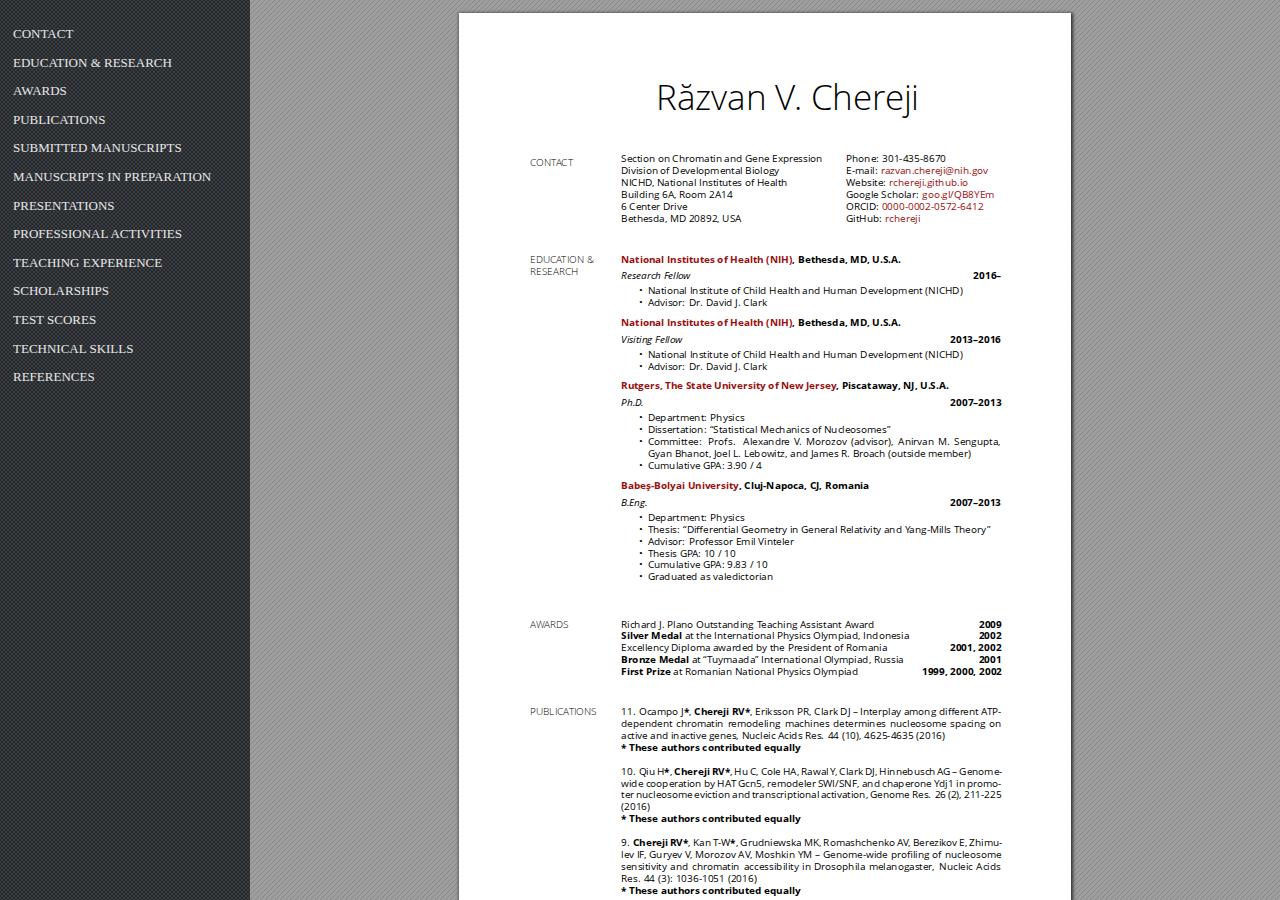
==== cv.html @ 50f12992 "Add files via upload" ====
<!DOCTYPE html>
<!-- Created by pdf2htmlEX (https://github.com/coolwanglu/pdf2htmlex) -->
<html>
<head>
<meta charset="utf-8">
<meta name="generator" content="pdf2htmlEX">
<meta http-equiv="X-UA-Compatible" content="IE=edge,chrome=1">
<style type="text/css">
/*! 
 * Base CSS for pdf2htmlEX
 * Copyright 2012,2013 Lu Wang <coolwanglu@gmail.com> 
 * https://github.com/coolwanglu/pdf2htmlEX/blob/master/share/LICENSE
 */#sidebar{position:absolute;top:0;left:0;bottom:0;width:250px;padding:0;margin:0;overflow:auto}#page-container{position:absolute;top:0;left:0;margin:0;padding:0;border:0}@media screen{#sidebar.opened+#page-container{left:250px}#page-container{bottom:0;right:0;overflow:auto}.loading-indicator{display:none}.loading-indicator.active{display:block;position:absolute;width:64px;height:64px;top:50%;left:50%;margin-top:-32px;margin-left:-32px}.loading-indicator img{position:absolute;top:0;left:0;bottom:0;right:0}}@media print{@page{margin:0}html{margin:0}body{margin:0;-webkit-print-color-adjust:exact}#sidebar{display:none}#page-container{width:auto;height:auto;overflow:visible;background-color:transparent}.d{display:none}}.pf{position:relative;background-color:white;overflow:hidden;margin:0;border:0}.pc{position:absolute;border:0;padding:0;margin:0;top:0;left:0;width:100%;height:100%;overflow:hidden;display:block;transform-origin:0 0;-ms-transform-origin:0 0;-webkit-transform-origin:0 0}.pc.opened{display:block}.bf{position:absolute;border:0;margin:0;top:0;bottom:0;width:100%;height:100%;-ms-user-select:none;-moz-user-select:none;-webkit-user-select:none;user-select:none}.bi{position:absolute;border:0;margin:0;-ms-user-select:none;-moz-user-select:none;-webkit-user-select:none;user-select:none}@media print{.pf{margin:0;box-shadow:none;page-break-after:always;page-break-inside:avoid}@-moz-document url-prefix(){.pf{overflow:visible;border:1px solid #fff}.pc{overflow:visible}}}.c{position:absolute;border:0;padding:0;margin:0;overflow:hidden;display:block}.t{position:absolute;white-space:pre;font-size:1px;transform-origin:0 100%;-ms-transform-origin:0 100%;-webkit-transform-origin:0 100%;unicode-bidi:bidi-override;-moz-font-feature-settings:"liga" 0}.@CSS_LINK_CN span{position:relative;vertical-align:baseline;display:inline-block;unicode-bidi:bidi-override}._{color:transparent;z-index:-1}::selection{background:rgba(127,255,255,0.4)}::-moz-selection{background:rgba(127,255,255,0.4)}.pi{display:none}.d{position:absolute;transform-origin:0 100%;-ms-transform-origin:0 100%;-webkit-transform-origin:0 100%}</style>
<style type="text/css">
/*! 
 * Fancy styles for pdf2htmlEX
 * Copyright 2012,2013 Lu Wang <coolwanglu@gmail.com> 
 * https://github.com/coolwanglu/pdf2htmlEX/blob/master/share/LICENSE
 */@keyframes fadein{from{opacity:0}to{opacity:1}}@-webkit-keyframes fadein{from{opacity:0}to{opacity:1}}@keyframes swing{0{transform:rotate(0)}10%{transform:rotate(0)}90%{transform:rotate(720deg)}100%{transform:rotate(720deg)}}@-webkit-keyframes swing{0{-webkit-transform:rotate(0)}10%{-webkit-transform:rotate(0)}90%{-webkit-transform:rotate(720deg)}100%{-webkit-transform:rotate(720deg)}}@media screen{#sidebar{background-color:#2f3236;background-image:url("[data-uri]")}#outline{font-family:Georgia,Times,"Times New Roman",serif;font-size:13px;margin:2em 1em}#outline ul{padding:0}#outline li{list-style-type:none;margin:1em 0}#outline li>ul{margin-left:1em}#outline a,#outline a:visited,#outline a:hover,#outline a:active{line-height:1.2;color:#e8e8e8;text-overflow:ellipsis;white-space:nowrap;text-decoration:none;display:block;overflow:hidden;outline:0}#outline a:hover{color:#0cf}#page-container{background-color:#9e9e9e;background-image:url("[data-uri]");-webkit-transition:left 500ms;transition:left 500ms}.pf{margin:13px auto;box-shadow:1px 1px 3px 1px #333;border-collapse:separate}.pc.opened{-webkit-animation:fadein 100ms;animation:fadein 100ms}.loading-indicator.active{-webkit-animation:swing 1.5s ease-in-out .01s infinite alternate none;animation:swing 1.5s ease-in-out .01s infinite alternate none}}</style>
<style type="text/css">
.ff0{font-family:sans-serif;visibility:hidden;}
@font-face{font-family:ff1;src:url('[data-uri]')format("woff");}.ff1{font-family:ff1;line-height:1.000000;font-style:normal;font-weight:normal;visibility:visible;}
@font-face{font-family:ff2;src:url('[data-uri]')format("woff");}.ff2{font-family:ff2;line-height:1.005371;font-style:normal;font-weight:normal;visibility:visible;}
@font-face{font-family:ff3;src:url('[data-uri]')format("woff");}.ff3{font-family:ff3;line-height:1.005371;font-style:normal;font-weight:normal;visibility:visible;}
@font-face{font-family:ff4;src:url('[data-uri]')format("woff");}.ff4{font-family:ff4;line-height:1.000000;font-style:normal;font-weight:normal;visibility:visible;}
.m0{transform:matrix(0.250000,0.000000,0.000000,0.250000,0,0);-ms-transform:matrix(0.250000,0.000000,0.000000,0.250000,0,0);-webkit-transform:matrix(0.250000,0.000000,0.000000,0.250000,0,0);}
.m1{transform:none;-ms-transform:none;-webkit-transform:none;}
.v0{vertical-align:0.000000px;}
.ls0{letter-spacing:0.000000px;}
.sc_{text-shadow:none;}
.sc0{text-shadow:-0.015em 0 transparent,0 0.015em transparent,0.015em 0 transparent,0 -0.015em  transparent;}
@media screen and (-webkit-min-device-pixel-ratio:0){
.sc_{-webkit-text-stroke:0px transparent;}
.sc0{-webkit-text-stroke:0.015em transparent;text-shadow:none;}
}
.ws0{word-spacing:0.000000px;}
._1{display:inline;margin-left:-6.694894px;}
._2{display:inline;margin-left:-2.789539px;}
._3{display:inline;margin-left:-1.554172px;}
._e{display:inline-block;width:2.590286px;}
._17{display:inline-block;width:5.659121px;}
._16{display:inline-block;width:7.965350px;}
._4{display:inline-block;width:10.321295px;}
._18{display:inline-block;width:11.397260px;}
._5{display:inline-block;width:13.788294px;}
._c{display:inline-block;width:16.657534px;}
._7{display:inline-block;width:19.924189px;}
._a{display:inline-block;width:26.460772px;}
._19{display:inline-block;width:27.616438px;}
._b{display:inline-block;width:32.039850px;}
._0{display:inline-block;width:36.124533px;}
._27{display:inline-block;width:60.417278px;}
._1a{display:inline-block;width:70.368755px;}
._39{display:inline-block;width:83.766513px;}
._2f{display:inline-block;width:86.774075px;}
._29{display:inline-block;width:90.502961px;}
._15{display:inline-block;width:97.678344px;}
._40{display:inline-block;width:122.752316px;}
._43{display:inline-block;width:132.308481px;}
._30{display:inline-block;width:138.200546px;}
._1f{display:inline-block;width:143.616237px;}
._2a{display:inline-block;width:166.378877px;}
._25{display:inline-block;width:204.444220px;}
._26{display:inline-block;width:206.457625px;}
._f{display:inline-block;width:209.032764px;}
._1d{display:inline-block;width:217.948220px;}
._12{display:inline-block;width:250.477540px;}
._14{display:inline-block;width:254.606694px;}
._32{display:inline-block;width:266.230980px;}
._35{display:inline-block;width:269.977818px;}
._11{display:inline-block;width:278.069431px;}
._41{display:inline-block;width:296.329102px;}
._13{display:inline-block;width:299.835807px;}
._2e{display:inline-block;width:313.695119px;}
._3d{display:inline-block;width:341.041365px;}
._1e{display:inline-block;width:361.745798px;}
._1c{display:inline-block;width:375.834819px;}
._2c{display:inline-block;width:380.974819px;}
._31{display:inline-block;width:394.486301px;}
._34{display:inline-block;width:403.931491px;}
._10{display:inline-block;width:420.056976px;}
._21{display:inline-block;width:421.866201px;}
._22{display:inline-block;width:489.631959px;}
._3e{display:inline-block;width:497.638125px;}
._3a{display:inline-block;width:527.617702px;}
._24{display:inline-block;width:530.121243px;}
._3b{display:inline-block;width:538.947216px;}
._2b{display:inline-block;width:548.861243px;}
._20{display:inline-block;width:550.981243px;}
._3c{display:inline-block;width:560.358922px;}
._33{display:inline-block;width:584.448516px;}
._3f{display:inline-block;width:588.405746px;}
._42{display:inline-block;width:636.815471px;}
._37{display:inline-block;width:749.485814px;}
._1b{display:inline-block;width:763.760095px;}
._38{display:inline-block;width:816.460150px;}
._2d{display:inline-block;width:868.336234px;}
._23{display:inline-block;width:918.487143px;}
._36{display:inline-block;width:923.687386px;}
._28{display:inline-block;width:937.482779px;}
._8{display:inline-block;width:1071.251071px;}
._6{display:inline-block;width:1130.657502px;}
._d{display:inline-block;width:1210.564644px;}
._9{display:inline-block;width:1225.644096px;}
.fc1{color:rgb(155,14,14);}
.fc0{color:rgb(0,0,0);}
.fs2{font-size:27.895400px;}
.fs1{font-size:39.850560px;}
.fs0{font-size:139.476960px;}
.yeb{bottom:103.147000px;}
.yea{bottom:115.103000px;}
.ye9{bottom:127.058000px;}
.ye8{bottom:139.013000px;}
.ye7{bottom:150.968000px;}
.ye6{bottom:162.923000px;}
.ye5{bottom:174.878000px;}
.ye4{bottom:186.834000px;}
.ye3{bottom:198.789000px;}
.ye2{bottom:220.707000px;}
.ye1{bottom:232.662000px;}
.ye0{bottom:244.617000px;}
.ydf{bottom:256.572000px;}
.yde{bottom:268.527000px;}
.ydd{bottom:280.482000px;}
.ydc{bottom:292.438000px;}
.ydb{bottom:304.393000px;}
.yda{bottom:316.348000px;}
.yd9{bottom:338.266000px;}
.yd8{bottom:350.221000px;}
.yd7{bottom:362.176000px;}
.yd6{bottom:374.131000px;}
.yd5{bottom:386.086000px;}
.yd4{bottom:398.042000px;}
.yd3{bottom:409.997000px;}
.yd2{bottom:421.952000px;}
.yd1{bottom:433.907000px;}
.yd0{bottom:455.825000px;}
.ycf{bottom:467.780000px;}
.yce{bottom:479.735000px;}
.ycd{bottom:491.690000px;}
.ycc{bottom:503.646000px;}
.ycb{bottom:515.601000px;}
.yca{bottom:527.556000px;}
.yc9{bottom:539.511000px;}
.yc8{bottom:551.466000px;}
.yc7{bottom:573.384000px;}
.yc6{bottom:585.339000px;}
.yc5{bottom:597.294000px;}
.yc4{bottom:609.250000px;}
.yc3{bottom:621.205000px;}
.yc2{bottom:633.160000px;}
.yc1{bottom:645.115000px;}
.yc0{bottom:657.070000px;}
.ybf{bottom:669.025000px;}
.ybe{bottom:690.943000px;}
.ybd{bottom:702.898000px;}
.ybc{bottom:714.854000px;}
.ybb{bottom:726.809000px;}
.yba{bottom:738.764000px;}
.yb9{bottom:750.719000px;}
.yb8{bottom:762.674000px;}
.yb7{bottom:774.629000px;}
.yb6{bottom:810.263000px;}
.yb4{bottom:812.929000px;}
.yb5{bottom:815.042000px;}
.yb3{bottom:828.080000px;}
.yb2{bottom:844.903000px;}
.yb1{bottom:856.858000px;}
.yb0{bottom:872.010000px;}
.yaf{bottom:888.833000px;}
.yae{bottom:900.788000px;}
.yad{bottom:915.940000px;}
.yac{bottom:921.960000px;}
.yab{bottom:961.412000px;}
.yaa{bottom:973.368000px;}
.ya9{bottom:1012.820000px;}
.ya8{bottom:1024.775000px;}
.ya7{bottom:1036.730000px;}
.ya6{bottom:1048.685000px;}
.ya5{bottom:1060.640000px;}
.ya4{bottom:1072.595000px;}
.ya3{bottom:1112.048000px;}
.ya2{bottom:1124.003000px;}
.ya1{bottom:1135.958000px;}
.ya0{bottom:1147.913000px;}
.y9f{bottom:1159.868000px;}
.y9e{bottom:1171.823000px;}
.y9d{bottom:1183.779000px;}
.y9c{bottom:1222.078000px;}
.y9b{bottom:1237.230000px;}
.y9a{bottom:1254.052000px;}
.y99{bottom:1266.008000px;}
.y98{bottom:1281.159000px;}
.y97{bottom:1296.778000px;}
.y96{bottom:1308.733000px;}
.y94{bottom:1316.746000px;}
.y95{bottom:1323.885000px;}
.y93{bottom:1328.701000px;}
.y92{bottom:1368.153000px;}
.y91{bottom:1380.109000px;}
.y90{bottom:1392.064000px;}
.y8e{bottom:1404.019000px;}
.y8f{bottom:1407.634000px;}
.y8d{bottom:1415.974000px;}
.y8b{bottom:1427.929000px;}
.y8c{bottom:1431.545000px;}
.y89{bottom:1439.884000px;}
.y8a{bottom:1443.500000px;}
.y88{bottom:1451.840000px;}
.y87{bottom:1463.795000px;}
.y86{bottom:1475.750000px;}
.y85{bottom:1487.705000px;}
.y84{bottom:1499.660000px;}
.y83{bottom:1511.615000px;}
.y82{bottom:1523.571000px;}
.y81{bottom:1535.526000px;}
.y7f{bottom:1547.481000px;}
.y80{bottom:1551.096000px;}
.y7e{bottom:1559.436000px;}
.y7d{bottom:1571.391000px;}
.y7c{bottom:1583.346000px;}
.y7b{bottom:1595.302000px;}
.y79{bottom:1607.257000px;}
.y7a{bottom:1610.872000px;}
.y78{bottom:1619.212000px;}
.y77{bottom:1631.167000px;}
.y76{bottom:1643.122000px;}
.y75{bottom:1655.077000px;}
.y74{bottom:1667.033000px;}
.y72{bottom:1678.988000px;}
.y73{bottom:1682.603000px;}
.y71{bottom:1690.943000px;}
.y70{bottom:1702.898000px;}
.y6f{bottom:1714.853000px;}
.y6e{bottom:1726.808000px;}
.y6c{bottom:1738.764000px;}
.y6d{bottom:1742.379000px;}
.y6b{bottom:1750.719000px;}
.y6a{bottom:1762.674000px;}
.y68{bottom:1774.629000px;}
.y69{bottom:1778.245000px;}
.y67{bottom:1786.584000px;}
.y65{bottom:1798.539000px;}
.y66{bottom:1802.155000px;}
.y64{bottom:1810.495000px;}
.y63{bottom:1822.450000px;}
.y62{bottom:1834.405000px;}
.y61{bottom:1885.812000px;}
.y60{bottom:1897.767000px;}
.y5f{bottom:1909.723000px;}
.y5e{bottom:1933.633000px;}
.y5d{bottom:1945.588000px;}
.y5c{bottom:1969.498000px;}
.y5b{bottom:1981.454000px;}
.y5a{bottom:1993.409000px;}
.y59{bottom:2005.364000px;}
.y58{bottom:2029.274000px;}
.y57{bottom:2041.229000px;}
.y56{bottom:2053.185000px;}
.y55{bottom:2077.095000px;}
.y54{bottom:2089.050000px;}
.y53{bottom:2101.005000px;}
.y52{bottom:2140.457000px;}
.y51{bottom:2152.413000px;}
.y50{bottom:2164.368000px;}
.y4f{bottom:2203.820000px;}
.y4e{bottom:2215.775000px;}
.y4d{bottom:2227.730000px;}
.y4c{bottom:2251.640000px;}
.y4b{bottom:2263.596000px;}
.y4a{bottom:2287.506000px;}
.y49{bottom:2299.461000px;}
.y48{bottom:2311.416000px;}
.y47{bottom:2335.327000px;}
.y46{bottom:2347.282000px;}
.y45{bottom:2359.237000px;}
.y44{bottom:2371.192000px;}
.y43{bottom:2395.102000px;}
.y42{bottom:2407.058000px;}
.y41{bottom:2430.968000px;}
.y40{bottom:2442.923000px;}
.y3f{bottom:2454.878000px;}
.y3e{bottom:2466.833000px;}
.y3d{bottom:2490.744000px;}
.y3c{bottom:2502.699000px;}
.y3b{bottom:2514.654000px;}
.y3a{bottom:2538.565000px;}
.y39{bottom:2550.520000px;}
.y38{bottom:2574.430000px;}
.y37{bottom:2586.385000px;}
.y36{bottom:2598.340000px;}
.y35{bottom:2610.296000px;}
.y34{bottom:2622.251000px;}
.y33{bottom:2646.161000px;}
.y32{bottom:2658.116000px;}
.y31{bottom:2670.071000px;}
.y30{bottom:2682.027000px;}
.y2f{bottom:2693.982000px;}
.y2e{bottom:2717.892000px;}
.y2d{bottom:2729.847000px;}
.y2c{bottom:2741.802000px;}
.y2b{bottom:2753.758000px;}
.y2a{bottom:2793.210000px;}
.y29{bottom:2805.165000px;}
.y28{bottom:2817.120000px;}
.y27{bottom:2829.075000px;}
.y26{bottom:2841.030000px;}
.y25{bottom:2888.088000px;}
.y24{bottom:2900.043000px;}
.y23{bottom:2911.998000px;}
.y22{bottom:2923.954000px;}
.y21{bottom:2935.909000px;}
.y20{bottom:2947.864000px;}
.y1f{bottom:2963.016000px;}
.y1e{bottom:2979.787000px;}
.y1d{bottom:2999.348000px;}
.y1c{bottom:3011.303000px;}
.y1b{bottom:3023.259000px;}
.y1a{bottom:3035.214000px;}
.y19{bottom:3047.169000px;}
.y18{bottom:3062.321000px;}
.y17{bottom:3079.092000px;}
.y16{bottom:3098.653000px;}
.y15{bottom:3110.608000px;}
.y14{bottom:3125.760000px;}
.y13{bottom:3142.532000px;}
.y12{bottom:3162.092000px;}
.y11{bottom:3174.048000px;}
.y10{bottom:3189.199000px;}
.yf{bottom:3194.016000px;}
.ye{bottom:3205.971000px;}
.y7{bottom:3246.266000px;}
.yd{bottom:3246.820000px;}
.y6{bottom:3258.221000px;}
.yc{bottom:3258.775000px;}
.y5{bottom:3270.176000px;}
.yb{bottom:3270.730000px;}
.y4{bottom:3282.131000px;}
.ya{bottom:3282.686000px;}
.y3{bottom:3294.086000px;}
.y9{bottom:3294.641000px;}
.y1{bottom:3303.206000px;}
.y2{bottom:3306.041000px;}
.y8{bottom:3306.596000px;}
.y0{bottom:3358.641000px;}
.h4{height:21.343795px;}
.h2{height:30.277086px;}
.h3{height:30.491127px;}
.h1{height:105.969800px;}
.h0{height:3456.000000px;}
.w0{width:612.000000px;}
.x1{left:70.866000px;}
.x2{left:161.575000px;}
.x6{left:172.968000px;}
.x4{left:180.264000px;}
.x7{left:182.796000px;}
.x5{left:188.991000px;}
.xa{left:190.576000px;}
.xb{left:193.495000px;}
.x0{left:196.555000px;}
.xc{left:201.641000px;}
.x8{left:263.327000px;}
.x9{left:273.155000px;}
.x3{left:387.413000px;}
@media print{
.v0{vertical-align:0.000000pt;}
.ls0{letter-spacing:0.000000pt;}
.ws0{word-spacing:0.000000pt;}
._1{display:inline;margin-left:-8.926525pt;}
._2{display:inline;margin-left:-3.719386pt;}
._3{display:inline;margin-left:-2.072229pt;}
._e{display:inline-block;width:3.453715pt;}
._17{display:inline-block;width:7.545495pt;}
._16{display:inline-block;width:10.620467pt;}
._4{display:inline-block;width:13.761727pt;}
._18{display:inline-block;width:15.196347pt;}
._5{display:inline-block;width:18.384392pt;}
._c{display:inline-block;width:22.210045pt;}
._7{display:inline-block;width:26.565586pt;}
._a{display:inline-block;width:35.281029pt;}
._19{display:inline-block;width:36.821917pt;}
._b{display:inline-block;width:42.719800pt;}
._0{display:inline-block;width:48.166044pt;}
._27{display:inline-block;width:80.556371pt;}
._1a{display:inline-block;width:93.825007pt;}
._39{display:inline-block;width:111.688685pt;}
._2f{display:inline-block;width:115.698767pt;}
._29{display:inline-block;width:120.670615pt;}
._15{display:inline-block;width:130.237792pt;}
._40{display:inline-block;width:163.669755pt;}
._43{display:inline-block;width:176.411307pt;}
._30{display:inline-block;width:184.267394pt;}
._1f{display:inline-block;width:191.488316pt;}
._2a{display:inline-block;width:221.838502pt;}
._25{display:inline-block;width:272.592293pt;}
._26{display:inline-block;width:275.276834pt;}
._f{display:inline-block;width:278.710352pt;}
._1d{display:inline-block;width:290.597626pt;}
._12{display:inline-block;width:333.970053pt;}
._14{display:inline-block;width:339.475593pt;}
._32{display:inline-block;width:354.974639pt;}
._35{display:inline-block;width:359.970425pt;}
._11{display:inline-block;width:370.759242pt;}
._41{display:inline-block;width:395.105470pt;}
._13{display:inline-block;width:399.781076pt;}
._2e{display:inline-block;width:418.260158pt;}
._3d{display:inline-block;width:454.721820pt;}
._1e{display:inline-block;width:482.327731pt;}
._1c{display:inline-block;width:501.113092pt;}
._2c{display:inline-block;width:507.966426pt;}
._31{display:inline-block;width:525.981735pt;}
._34{display:inline-block;width:538.575321pt;}
._10{display:inline-block;width:560.075969pt;}
._21{display:inline-block;width:562.488268pt;}
._22{display:inline-block;width:652.842612pt;}
._3e{display:inline-block;width:663.517500pt;}
._3a{display:inline-block;width:703.490269pt;}
._24{display:inline-block;width:706.828325pt;}
._3b{display:inline-block;width:718.596288pt;}
._2b{display:inline-block;width:731.814991pt;}
._20{display:inline-block;width:734.641658pt;}
._3c{display:inline-block;width:747.145229pt;}
._33{display:inline-block;width:779.264688pt;}
._3f{display:inline-block;width:784.540994pt;}
._42{display:inline-block;width:849.087295pt;}
._37{display:inline-block;width:999.314418pt;}
._1b{display:inline-block;width:1018.346794pt;}
._38{display:inline-block;width:1088.613533pt;}
._2d{display:inline-block;width:1157.781645pt;}
._23{display:inline-block;width:1224.649523pt;}
._36{display:inline-block;width:1231.583181pt;}
._28{display:inline-block;width:1249.977038pt;}
._8{display:inline-block;width:1428.334761pt;}
._6{display:inline-block;width:1507.543336pt;}
._d{display:inline-block;width:1614.086192pt;}
._9{display:inline-block;width:1634.192127pt;}
.fs2{font-size:37.193867pt;}
.fs1{font-size:53.134080pt;}
.fs0{font-size:185.969280pt;}
.yeb{bottom:137.529333pt;}
.yea{bottom:153.470667pt;}
.ye9{bottom:169.410667pt;}
.ye8{bottom:185.350667pt;}
.ye7{bottom:201.290667pt;}
.ye6{bottom:217.230667pt;}
.ye5{bottom:233.170667pt;}
.ye4{bottom:249.112000pt;}
.ye3{bottom:265.052000pt;}
.ye2{bottom:294.276000pt;}
.ye1{bottom:310.216000pt;}
.ye0{bottom:326.156000pt;}
.ydf{bottom:342.096000pt;}
.yde{bottom:358.036000pt;}
.ydd{bottom:373.976000pt;}
.ydc{bottom:389.917333pt;}
.ydb{bottom:405.857333pt;}
.yda{bottom:421.797333pt;}
.yd9{bottom:451.021333pt;}
.yd8{bottom:466.961333pt;}
.yd7{bottom:482.901333pt;}
.yd6{bottom:498.841333pt;}
.yd5{bottom:514.781333pt;}
.yd4{bottom:530.722667pt;}
.yd3{bottom:546.662667pt;}
.yd2{bottom:562.602667pt;}
.yd1{bottom:578.542667pt;}
.yd0{bottom:607.766667pt;}
.ycf{bottom:623.706667pt;}
.yce{bottom:639.646667pt;}
.ycd{bottom:655.586667pt;}
.ycc{bottom:671.528000pt;}
.ycb{bottom:687.468000pt;}
.yca{bottom:703.408000pt;}
.yc9{bottom:719.348000pt;}
.yc8{bottom:735.288000pt;}
.yc7{bottom:764.512000pt;}
.yc6{bottom:780.452000pt;}
.yc5{bottom:796.392000pt;}
.yc4{bottom:812.333333pt;}
.yc3{bottom:828.273333pt;}
.yc2{bottom:844.213333pt;}
.yc1{bottom:860.153333pt;}
.yc0{bottom:876.093333pt;}
.ybf{bottom:892.033333pt;}
.ybe{bottom:921.257333pt;}
.ybd{bottom:937.197333pt;}
.ybc{bottom:953.138667pt;}
.ybb{bottom:969.078667pt;}
.yba{bottom:985.018667pt;}
.yb9{bottom:1000.958667pt;}
.yb8{bottom:1016.898667pt;}
.yb7{bottom:1032.838667pt;}
.yb6{bottom:1080.350667pt;}
.yb4{bottom:1083.905333pt;}
.yb5{bottom:1086.722667pt;}
.yb3{bottom:1104.106667pt;}
.yb2{bottom:1126.537333pt;}
.yb1{bottom:1142.477333pt;}
.yb0{bottom:1162.680000pt;}
.yaf{bottom:1185.110667pt;}
.yae{bottom:1201.050667pt;}
.yad{bottom:1221.253333pt;}
.yac{bottom:1229.280000pt;}
.yab{bottom:1281.882667pt;}
.yaa{bottom:1297.824000pt;}
.ya9{bottom:1350.426667pt;}
.ya8{bottom:1366.366667pt;}
.ya7{bottom:1382.306667pt;}
.ya6{bottom:1398.246667pt;}
.ya5{bottom:1414.186667pt;}
.ya4{bottom:1430.126667pt;}
.ya3{bottom:1482.730667pt;}
.ya2{bottom:1498.670667pt;}
.ya1{bottom:1514.610667pt;}
.ya0{bottom:1530.550667pt;}
.y9f{bottom:1546.490667pt;}
.y9e{bottom:1562.430667pt;}
.y9d{bottom:1578.372000pt;}
.y9c{bottom:1629.437333pt;}
.y9b{bottom:1649.640000pt;}
.y9a{bottom:1672.069333pt;}
.y99{bottom:1688.010667pt;}
.y98{bottom:1708.212000pt;}
.y97{bottom:1729.037333pt;}
.y96{bottom:1744.977333pt;}
.y94{bottom:1755.661333pt;}
.y95{bottom:1765.180000pt;}
.y93{bottom:1771.601333pt;}
.y92{bottom:1824.204000pt;}
.y91{bottom:1840.145333pt;}
.y90{bottom:1856.085333pt;}
.y8e{bottom:1872.025333pt;}
.y8f{bottom:1876.845333pt;}
.y8d{bottom:1887.965333pt;}
.y8b{bottom:1903.905333pt;}
.y8c{bottom:1908.726667pt;}
.y89{bottom:1919.845333pt;}
.y8a{bottom:1924.666667pt;}
.y88{bottom:1935.786667pt;}
.y87{bottom:1951.726667pt;}
.y86{bottom:1967.666667pt;}
.y85{bottom:1983.606667pt;}
.y84{bottom:1999.546667pt;}
.y83{bottom:2015.486667pt;}
.y82{bottom:2031.428000pt;}
.y81{bottom:2047.368000pt;}
.y7f{bottom:2063.308000pt;}
.y80{bottom:2068.128000pt;}
.y7e{bottom:2079.248000pt;}
.y7d{bottom:2095.188000pt;}
.y7c{bottom:2111.128000pt;}
.y7b{bottom:2127.069333pt;}
.y79{bottom:2143.009333pt;}
.y7a{bottom:2147.829333pt;}
.y78{bottom:2158.949333pt;}
.y77{bottom:2174.889333pt;}
.y76{bottom:2190.829333pt;}
.y75{bottom:2206.769333pt;}
.y74{bottom:2222.710667pt;}
.y72{bottom:2238.650667pt;}
.y73{bottom:2243.470667pt;}
.y71{bottom:2254.590667pt;}
.y70{bottom:2270.530667pt;}
.y6f{bottom:2286.470667pt;}
.y6e{bottom:2302.410667pt;}
.y6c{bottom:2318.352000pt;}
.y6d{bottom:2323.172000pt;}
.y6b{bottom:2334.292000pt;}
.y6a{bottom:2350.232000pt;}
.y68{bottom:2366.172000pt;}
.y69{bottom:2370.993333pt;}
.y67{bottom:2382.112000pt;}
.y65{bottom:2398.052000pt;}
.y66{bottom:2402.873333pt;}
.y64{bottom:2413.993333pt;}
.y63{bottom:2429.933333pt;}
.y62{bottom:2445.873333pt;}
.y61{bottom:2514.416000pt;}
.y60{bottom:2530.356000pt;}
.y5f{bottom:2546.297333pt;}
.y5e{bottom:2578.177333pt;}
.y5d{bottom:2594.117333pt;}
.y5c{bottom:2625.997333pt;}
.y5b{bottom:2641.938667pt;}
.y5a{bottom:2657.878667pt;}
.y59{bottom:2673.818667pt;}
.y58{bottom:2705.698667pt;}
.y57{bottom:2721.638667pt;}
.y56{bottom:2737.580000pt;}
.y55{bottom:2769.460000pt;}
.y54{bottom:2785.400000pt;}
.y53{bottom:2801.340000pt;}
.y52{bottom:2853.942667pt;}
.y51{bottom:2869.884000pt;}
.y50{bottom:2885.824000pt;}
.y4f{bottom:2938.426667pt;}
.y4e{bottom:2954.366667pt;}
.y4d{bottom:2970.306667pt;}
.y4c{bottom:3002.186667pt;}
.y4b{bottom:3018.128000pt;}
.y4a{bottom:3050.008000pt;}
.y49{bottom:3065.948000pt;}
.y48{bottom:3081.888000pt;}
.y47{bottom:3113.769333pt;}
.y46{bottom:3129.709333pt;}
.y45{bottom:3145.649333pt;}
.y44{bottom:3161.589333pt;}
.y43{bottom:3193.469333pt;}
.y42{bottom:3209.410667pt;}
.y41{bottom:3241.290667pt;}
.y40{bottom:3257.230667pt;}
.y3f{bottom:3273.170667pt;}
.y3e{bottom:3289.110667pt;}
.y3d{bottom:3320.992000pt;}
.y3c{bottom:3336.932000pt;}
.y3b{bottom:3352.872000pt;}
.y3a{bottom:3384.753333pt;}
.y39{bottom:3400.693333pt;}
.y38{bottom:3432.573333pt;}
.y37{bottom:3448.513333pt;}
.y36{bottom:3464.453333pt;}
.y35{bottom:3480.394667pt;}
.y34{bottom:3496.334667pt;}
.y33{bottom:3528.214667pt;}
.y32{bottom:3544.154667pt;}
.y31{bottom:3560.094667pt;}
.y30{bottom:3576.036000pt;}
.y2f{bottom:3591.976000pt;}
.y2e{bottom:3623.856000pt;}
.y2d{bottom:3639.796000pt;}
.y2c{bottom:3655.736000pt;}
.y2b{bottom:3671.677333pt;}
.y2a{bottom:3724.280000pt;}
.y29{bottom:3740.220000pt;}
.y28{bottom:3756.160000pt;}
.y27{bottom:3772.100000pt;}
.y26{bottom:3788.040000pt;}
.y25{bottom:3850.784000pt;}
.y24{bottom:3866.724000pt;}
.y23{bottom:3882.664000pt;}
.y22{bottom:3898.605333pt;}
.y21{bottom:3914.545333pt;}
.y20{bottom:3930.485333pt;}
.y1f{bottom:3950.688000pt;}
.y1e{bottom:3973.049333pt;}
.y1d{bottom:3999.130667pt;}
.y1c{bottom:4015.070667pt;}
.y1b{bottom:4031.012000pt;}
.y1a{bottom:4046.952000pt;}
.y19{bottom:4062.892000pt;}
.y18{bottom:4083.094667pt;}
.y17{bottom:4105.456000pt;}
.y16{bottom:4131.537333pt;}
.y15{bottom:4147.477333pt;}
.y14{bottom:4167.680000pt;}
.y13{bottom:4190.042667pt;}
.y12{bottom:4216.122667pt;}
.y11{bottom:4232.064000pt;}
.y10{bottom:4252.265333pt;}
.yf{bottom:4258.688000pt;}
.ye{bottom:4274.628000pt;}
.y7{bottom:4328.354667pt;}
.yd{bottom:4329.093333pt;}
.y6{bottom:4344.294667pt;}
.yc{bottom:4345.033333pt;}
.y5{bottom:4360.234667pt;}
.yb{bottom:4360.973333pt;}
.y4{bottom:4376.174667pt;}
.ya{bottom:4376.914667pt;}
.y3{bottom:4392.114667pt;}
.y9{bottom:4392.854667pt;}
.y1{bottom:4404.274667pt;}
.y2{bottom:4408.054667pt;}
.y8{bottom:4408.794667pt;}
.y0{bottom:4478.188000pt;}
.h4{height:28.458393pt;}
.h2{height:40.369448pt;}
.h3{height:40.654836pt;}
.h1{height:141.293066pt;}
.h0{height:4608.000000pt;}
.w0{width:816.000000pt;}
.x1{left:94.488000pt;}
.x2{left:215.433333pt;}
.x6{left:230.624000pt;}
.x4{left:240.352000pt;}
.x7{left:243.728000pt;}
.x5{left:251.988000pt;}
.xa{left:254.101333pt;}
.xb{left:257.993333pt;}
.x0{left:262.073333pt;}
.xc{left:268.854667pt;}
.x8{left:351.102667pt;}
.x9{left:364.206667pt;}
.x3{left:516.550667pt;}
}
</style>
<script>
/*
 Copyright 2012 Mozilla Foundation 
 Copyright 2013 Lu Wang <coolwanglu@gmail.com>
 Apache License Version 2.0 
*/
(function(){function b(a,b,e,f){var c=(a.className||"").split(/\s+/g);""===c[0]&&c.shift();var d=c.indexOf(b);0>d&&e&&c.push(b);0<=d&&f&&c.splice(d,1);a.className=c.join(" ");return 0<=d}if(!("classList"in document.createElement("div"))){var e={add:function(a){b(this.element,a,!0,!1)},contains:function(a){return b(this.element,a,!1,!1)},remove:function(a){b(this.element,a,!1,!0)},toggle:function(a){b(this.element,a,!0,!0)}};Object.defineProperty(HTMLElement.prototype,"classList",{get:function(){if(this._classList)return this._classList;
var a=Object.create(e,{element:{value:this,writable:!1,enumerable:!0}});Object.defineProperty(this,"_classList",{value:a,writable:!1,enumerable:!1});return a},enumerable:!0})}})();
</script>
<script>
(function(){/*
 pdf2htmlEX.js: Core UI functions for pdf2htmlEX 
 Copyright 2012,2013 Lu Wang <coolwanglu@gmail.com> and other contributors 
 https://github.com/coolwanglu/pdf2htmlEX/blob/master/share/LICENSE 
*/
var q=window.pdf2htmlEX=window.pdf2htmlEX||{},r="pc",s="pi",t={container_id:"page-container",sidebar_id:"sidebar",outline_id:"outline",loading_indicator_cls:"loading-indicator",preload_pages:3,render_timeout:100,scale_step:0.9,key_handler:!0,hashchange_handler:!0,__dummy__:"no comma"};function v(a,b){return[a[0]*b[0]+a[2]*b[1]+a[4],a[1]*b[0]+a[3]*b[1]+a[5]]}function w(a){for(var b=0,c=a.length;b<c;++b)a[b].addEventListener("dragstart",function(){return!1},!1)}
function x(a){for(var b={},c=0,d=arguments.length;c<d;++c){var e=arguments[c],g;for(g in e)e.hasOwnProperty(g)&&(b[g]=e[g])}return b}
function y(a){if(a){this.g=this.loaded=!1;this.page=a;this.r=parseInt(a.getAttribute("data-page-no"),16);this.m=a.clientHeight;this.t=a.clientWidth;var b=a.getElementsByClassName(r)[0];b&&(this.h=b,this.s=this.f=this.m/b.clientHeight,this.u=JSON.parse(a.getElementsByClassName(s)[0].getAttribute("data-data")),a=this.k=this.u.ctm,b=a[0]*a[3]-a[1]*a[2],this.o=[a[3]/b,-a[1]/b,-a[2]/b,a[0]/b,(a[2]*a[5]-a[3]*a[4])/b,(a[1]*a[4]-a[0]*a[5])/b],this.loaded=!0)}}
y.prototype={show:function(){this.loaded&&!this.g&&(this.h.classList.add("opened"),this.g=!0)},d:function(a){this.f=0===a?this.s:a;this.loaded&&(a=this.h.style,a.msTransform=a.webkitTransform=a.transform="scale("+this.f.toFixed(3)+")");a=this.page.style;a.height=this.m*this.f+"px";a.width=this.t*this.f+"px"},height:function(){return this.page.clientHeight},width:function(){return this.page.clientWidth}};
function z(a){a=a.page;var b=a.parentNode;return[b.scrollLeft-a.offsetLeft-a.clientLeft,b.scrollTop-a.offsetTop-a.clientTop]}function A(a){a.loaded&&a.g&&(a.h.classList.remove("opened"),a.g=!1)}function B(a){this.b=x(t,0<arguments.length?a:{});this.i=[];C();var b=this;document.addEventListener("DOMContentLoaded",function(){E(b)},!1)}
B.prototype={scale:1,e:0,l:0,d:function(a,b,c){var d=this.scale;this.scale=a=0===a?1:b?d*a:a;c||(c=[0,0]);b=this.a;c[0]+=b.scrollLeft;c[1]+=b.scrollTop;for(var e=this.c,g=e.length,h=this.l;h<g;++h){var f=e[h].page;if(f.offsetTop+f.clientTop>=c[1])break}f=h-1;0>f&&(f=0);var f=e[f].page,k=f.clientWidth,h=f.clientHeight,l=f.offsetLeft+f.clientLeft,m=c[0]-l;0>m?m=0:m>k&&(m=k);k=f.offsetTop+f.clientTop;c=c[1]-k;0>c?c=0:c>h&&(c=h);for(h=0;h<g;++h)e[h].d(a);b.scrollLeft+=m/d*a+f.offsetLeft+f.clientLeft-
m-l;b.scrollTop+=c/d*a+f.offsetTop+f.clientTop-c-k;F(this,!0)},p:function(a){var b=a.target,c=b.getAttribute("data-dest-detail");if(c){var d=G;a:{for(;b;){if(b.nodeType===Node.ELEMENT_NODE&&b.classList.contains("pf")){var b=parseInt(b.getAttribute("data-page-no"),16),e=this.n,b=b in e?this.c[e[b]]:null;break a}b=b.parentNode}b=null}d(this,c,b);a.preventDefault()}}};
function H(a,b,c){var d=a.c;0>b||b>=d.length||(b=z(d[b]),void 0===c&&(c=[0,0]),a=a.a,a.scrollLeft+=c[0]-b[0],a.scrollTop+=c[1]-b[1])}
function G(a,b,c){try{var d=JSON.parse(b)}catch(e){return}if(d instanceof Array){b=d[0];var g=a.n;if(b in g){var h=g[b];b=a.c[h];for(var g=2,f=d.length;g<f;++g){var k=d[g];if(null!==k&&"number"!==typeof k)return}for(;6>d.length;)d.push(null);g=c||a.c[a.e];c=z(g);c=v(g.o,[c[0],g.height()-c[1]]);var g=a.scale,l=[0,0],m=!0,f=!1,k=a.scale;switch(d[1]){case "XYZ":l=[null===d[2]?c[0]:d[2]*k,null===d[3]?c[1]:d[3]*k];g=d[4];if(null===g||0===g)g=a.scale;f=!0;break;case "Fit":case "FitB":l=[0,0];f=!0;break;
case "FitH":case "FitBH":l=[0,null===d[2]?c[1]:d[2]*k];f=!0;break;case "FitV":case "FitBV":l=[null===d[2]?c[0]:d[2]*k,0];f=!0;break;case "FitR":l=[d[2]*k,d[5]*k],m=!1,f=!0}f&&(a.d(g,!1),d=function(b){l=v(b.k,l);m&&(l[1]=b.height()-l[1]);H(a,h,l)},b.loaded?d(b):(I(a,h,void 0,d),H(a,h)))}}}
function J(a){window.addEventListener("DOMMouseScroll",function(b){if(b.ctrlKey){b.preventDefault();var c=a.a,d=c.getBoundingClientRect();a.d(Math.pow(a.b.scale_step,b.detail),!0,[b.clientX-d.left-c.clientLeft,b.clientY-d.top-c.clientTop])}},!1);window.addEventListener("keydown",function(b){var c=!1,d=b.ctrlKey||b.metaKey,e=b.altKey;switch(b.keyCode){case 61:case 107:case 187:d&&(a.d(1/a.b.scale_step,!0),c=!0);break;case 173:case 109:case 189:d&&(a.d(a.b.scale_step,!0),c=!0);break;case 48:d&&(a.d(0,
!1),c=!0);break;case 33:e?H(a,a.e-1):a.a.scrollTop-=a.a.clientHeight;c=!0;break;case 34:e?H(a,a.e+1):a.a.scrollTop+=a.a.clientHeight;c=!0;break;case 35:a.a.scrollTop=a.a.scrollHeight;c=!0;break;case 36:a.a.scrollTop=0,c=!0}c&&b.preventDefault()},!1)}function F(a,b){if(void 0!==a.j){if(!b)return;clearTimeout(a.j)}a.j=setTimeout(function(){delete a.j;K(a)},a.b.render_timeout)}
function K(a){for(var b=a.a,c=b.scrollTop,d=b.clientHeight,b=c-d,c=c+d+d,d=a.c,e=0,g=d.length;e<g;++e){var h=d[e],f=h.page,k=f.offsetTop+f.clientTop,f=k+f.clientHeight;k<=c&&f>=b?h.loaded?h.show():I(a,e):A(h)}}function C(){var a="@media screen{."+r+"{display:none;}}",b=document.createElement("style");b.styleSheet?b.styleSheet.cssText=a:b.appendChild(document.createTextNode(a));document.head.appendChild(b)}
function I(a,b,c,d){var e=a.c;if(!(b>=e.length||(e=e[b],e.loaded||a.i[b]))){var e=e.page,g=e.getAttribute("data-page-url");if(g){a.i[b]=!0;var h=a.q.cloneNode();h.classList.add("active");e.appendChild(h);var f=a,k=new XMLHttpRequest;k.open("GET",g,!0);k.onreadystatechange=function(){if(4==k.readyState){if(200===k.status){var a=document.createElement("div");a.innerHTML=k.responseText;for(var c=null,a=a.childNodes,g=0,e=a.length;g<e;++g){var h=a[g];if(h.nodeType===Node.ELEMENT_NODE&&h.classList.contains("pf")){c=
h;break}}a=f.c[b];f.a.replaceChild(c,a.page);a=new y(c);f.c[b]=a;A(a);a.d(f.scale);w(c.getElementsByClassName("bi"));F(f,!1);d&&d(a)}delete f.i[b]}};k.send(null)}void 0===c&&(c=a.b.preload_pages);0<--c&&(f=a,setTimeout(function(){I(f,b+1,c)},0))}}function L(a){for(var b=[],c={},d=a.a.childNodes,e=0,g=d.length;e<g;++e){var h=d[e];h.nodeType===Node.ELEMENT_NODE&&h.classList.contains("pf")&&(h=new y(h),b.push(h),c[h.r]=b.length-1)}a.c=b;a.n=c}
function E(a){a.sidebar=document.getElementById(a.b.sidebar_id);a.outline=document.getElementById(a.b.outline_id);a.a=document.getElementById(a.b.container_id);a.q=document.getElementsByClassName(a.b.loading_indicator_cls)[0];for(var b=!0,c=a.outline.childNodes,d=0,e=c.length;d<e;++d)if("UL"===c[d].nodeName){b=!1;break}b||a.sidebar.classList.add("opened");L(a);0!=a.c.length&&(w(document.getElementsByClassName("bi")),a.b.key_handler&&J(a),a.b.hashchange_handler&&window.addEventListener("hashchange",
function(){G(a,document.location.hash.substring(1))},!1),a.a.addEventListener("scroll",function(){var b=a.c,c=b.length;if(!(2>c)){for(var d=a.a,e=d.scrollTop,d=e+d.clientHeight,l=-1,m=c,n=m-l;1<n;){var p=l+Math.floor(n/2),n=b[p].page;n.offsetTop+n.clientTop+n.clientHeight>=e?m=p:l=p;n=m-l}a.l=m;for(var p=l=a.e,D=0;m<c;++m){var n=b[m].page,u=n.offsetTop+n.clientTop,n=n.clientHeight;if(u>d)break;n=(Math.min(d,u+n)-Math.max(e,u))/n;if(m===l&&1E-6>=Math.abs(n-1)){p=l;break}n>D&&(D=n,p=m)}a.e=p}F(a,!0)},
!1),[a.a,a.outline].forEach(function(b){b.addEventListener("click",a.p.bind(a),!1)}),K(a))}q.Viewer=B;})();
</script>
<script>
try{
pdf2htmlEX.defaultViewer = new pdf2htmlEX.Viewer({});
}catch(e){}
</script>
<title></title>
</head>
<body>
<div id="sidebar">
<div id="outline">
<ul><li><a class="l" href="#pf1" data-dest-detail='[1,"XYZ",161.575,3318.74,null]'>CONTACT</a></li><li><a class="l" href="#pf1" data-dest-detail='[1,"XYZ",161.575,3218.92,null]'>EDUCATION &amp; RESEARCH</a></li><li><a class="l" href="#pf1" data-dest-detail='[1,"XYZ",161.575,2864.84,null]'>AWARDS</a></li><li><a class="l" href="#pf1" data-dest-detail='[1,"XYZ",161.575,2775.27,null]'>PUBLICATIONS</a></li><li><a class="l" href="#pf1" data-dest-detail='[1,"XYZ",161.575,2186.7,null]'>SUBMITTED MANUSCRIPTS</a></li><li><a class="l" href="#pf1" data-dest-detail='[1,"XYZ",161.575,2122.52,null]'>MANUSCRIPTS IN PREPARATION</a></li><li><a class="l" href="#pf1" data-dest-detail='[1,"XYZ",161.575,1858.32,null]'>PRESENTATIONS</a></li><li><a class="l" href="#pf1" data-dest-detail='[1,"XYZ",161.575,1350.22,null]'>PROFESSIONAL ACTIVITIES</a></li><li><a class="l" href="#pf1" data-dest-detail='[1,"XYZ",161.575,1205.3,null]'>TEACHING EXPERIENCE</a></li><li><a class="l" href="#pf1" data-dest-detail='[1,"XYZ",161.575,1094.11,null]'>SCHOLARSHIPS</a></li><li><a class="l" href="#pf1" data-dest-detail='[1,"XYZ",161.575,994.885,null]'>TEST SCORES</a></li><li><a class="l" href="#pf1" data-dest-detail='[1,"XYZ",161.575,943.477,null]'>TECHNICAL SKILLS</a></li><li><a class="l" href="#pf1" data-dest-detail='[1,"XYZ",161.575,795.874,null]'>REFERENCES</a></li></ul></div>
</div>
<div id="page-container">
<div id="pf1" class="pf w0 h0" data-page-no="1"><div class="pc pc1 w0 h0"><div class="t m0 x0 h1 y0 ff1 fs0 fc0 sc0 ls0 ws0">Răzvan<span class="_ _0"> </span>V<span class="_ _1"></span>.<span class="_ _0"> </span>Cher<span class="_ _2"></span>eji</div><div class="t m0 x1 h2 y1 ff1 fs1 fc0 sc0 ls0 ws0">CONT<span class="_ _2"></span>A<span class="_ _3"></span>CT</div><div class="t m0 x2 h3 y2 ff2 fs1 fc0 sc0 ls0 ws0">Section<span class="_ _4"> </span>on<span class="_ _4"> </span>Chromatin<span class="_ _4"> </span>and<span class="_ _4"> </span>Gene<span class="_ _4"> </span>Expr<span class="_ _3"></span>ession</div><div class="t m0 x2 h3 y3 ff2 fs1 fc0 sc0 ls0 ws0">Division<span class="_ _4"> </span>of<span class="_ _4"> </span>Developmental<span class="_ _4"> </span>Biology</div><div class="t m0 x2 h3 y4 ff2 fs1 fc0 sc0 ls0 ws0">NICHD<span class="_ _3"></span>,<span class="_ _4"> </span>National<span class="_ _4"> </span>Institutes<span class="_ _4"> </span>of<span class="_ _4"> </span>Health</div><div class="t m0 x2 h3 y5 ff2 fs1 fc0 sc0 ls0 ws0">Building<span class="_ _4"> </span>6A,<span class="_ _4"> </span>Room<span class="_ _4"> </span>2A14</div><div class="t m0 x2 h3 y6 ff2 fs1 fc0 sc0 ls0 ws0">6<span class="_ _4"> </span>Center<span class="_ _4"> </span>Drive</div><div class="t m0 x2 h3 y7 ff2 fs1 fc0 sc0 ls0 ws0">Bethesda,<span class="_ _4"> </span>MD<span class="_ _4"> </span>20892,<span class="_ _4"> </span>USA</div><div class="t m0 x3 h3 y8 ff2 fs1 fc0 sc0 ls0 ws0">Phone:<span class="_ _5"> </span>301-435-8670</div><div class="t m0 x3 h3 y9 ff2 fs1 fc0 sc0 ls0 ws0">E-mail:<span class="_ _5"> </span><span class="fc1">razvan.cher<span class="_ _3"></span>eji@nih.gov</span></div><div class="t m0 x3 h3 ya ff2 fs1 fc0 sc0 ls0 ws0">Website:<span class="_ _5"> </span><span class="fc1">r<span class="_ _3"></span>chereji.github.io</span></div><div class="t m0 x3 h3 yb ff2 fs1 fc0 sc0 ls0 ws0">Google<span class="_ _4"> </span>Scholar:<span class="_ _5"> </span><span class="fc1">goo.gl/QB8YEm</span></div><div class="t m0 x3 h3 yc ff2 fs1 fc0 sc0 ls0 ws0">ORCID:<span class="_ _4"> </span><span class="fc1">0000-0002-0572-6412</span></div><div class="t m0 x3 h3 yd ff2 fs1 fc0 sc0 ls0 ws0">GitHub:<span class="_ _5"> </span><span class="fc1">rcher<span class="_ _3"></span>eji</span></div><div class="t m0 x1 h2 ye ff1 fs1 fc0 sc0 ls0 ws0">EDUCA<span class="_ _2"></span>TION<span class="_ _4"> </span>&amp;</div><div class="t m0 x1 h2 yf ff1 fs1 fc0 sc0 ls0 ws0">RESEARCH</div><div class="t m0 x2 h3 ye ff3 fs1 fc1 sc0 ls0 ws0">National<span class="_ _4"> </span>Institutes<span class="_ _4"> </span>of<span class="_ _4"> </span>Health<span class="_ _4"> </span>(NIH)<span class="fc0">,<span class="_ _4"> </span>Bethesda,<span class="_ _4"> </span>MD<span class="_ _3"></span>,<span class="_ _4"> </span>U.S.A.</span></div><div class="t m0 x2 h3 y10 ff4 fs1 fc0 sc0 ls0 ws0">Research<span class="_ _4"> </span>Fello<span class="_ _3"></span>w<span class="_ _6"> </span><span class="ff3">2016–</span></div><div class="t m0 x4 h3 y11 ff2 fs1 fc0 sc0 ls0 ws0">•<span class="_ _7"> </span>National<span class="_ _4"> </span>Institute<span class="_ _4"> </span>of<span class="_ _4"> </span>Child<span class="_ _4"> </span>Health<span class="_ _4"> </span>and<span class="_ _4"> </span>Human<span class="_ _4"> </span>Development<span class="_ _4"> </span>(NICHD)</div><div class="t m0 x4 h3 y12 ff2 fs1 fc0 sc0 ls0 ws0">•<span class="_ _7"> </span>Advisor:<span class="_ _5"> </span>Dr.<span class="_ _5"> </span>David<span class="_ _4"> </span>J.<span class="_ _4"> </span>Clark</div><div class="t m0 x2 h3 y13 ff3 fs1 fc1 sc0 ls0 ws0">National<span class="_ _4"> </span>Institutes<span class="_ _4"> </span>of<span class="_ _4"> </span>Health<span class="_ _4"> </span>(NIH)<span class="fc0">,<span class="_ _4"> </span>Bethesda,<span class="_ _4"> </span>MD<span class="_ _3"></span>,<span class="_ _4"> </span>U.S.A.</span></div><div class="t m0 x2 h3 y14 ff4 fs1 fc0 sc0 ls0 ws0">Visiting<span class="_ _4"> </span>Fellow<span class="_ _8"> </span><span class="ff3">2013–2016</span></div><div class="t m0 x4 h3 y15 ff2 fs1 fc0 sc0 ls0 ws0">•<span class="_ _7"> </span>National<span class="_ _4"> </span>Institute<span class="_ _4"> </span>of<span class="_ _4"> </span>Child<span class="_ _4"> </span>Health<span class="_ _4"> </span>and<span class="_ _4"> </span>Human<span class="_ _4"> </span>Development<span class="_ _4"> </span>(NICHD)</div><div class="t m0 x4 h3 y16 ff2 fs1 fc0 sc0 ls0 ws0">•<span class="_ _7"> </span>Advisor:<span class="_ _5"> </span>Dr.<span class="_ _5"> </span>David<span class="_ _4"> </span>J.<span class="_ _4"> </span>Clark</div><div class="t m0 x2 h3 y17 ff3 fs1 fc1 sc0 ls0 ws0">Rutgers,<span class="_ _4"> </span>The<span class="_ _4"> </span>State<span class="_ _4"> </span>University<span class="_ _4"> </span>of<span class="_ _4"> </span>New<span class="_ _4"> </span>Jerse<span class="_ _3"></span>y<span class="fc0">,<span class="_ _4"> </span>Piscataway<span class="_ _3"></span>,<span class="_ _4"> </span>NJ,<span class="_ _4"> </span>U.S.A.</span></div><div class="t m0 x2 h3 y18 ff4 fs1 fc0 sc0 ls0 ws0">Ph.D<span class="_ _3"></span>.<span class="_ _9"> </span><span class="ff3">2007–2013</span></div><div class="t m0 x4 h3 y19 ff2 fs1 fc0 sc0 ls0 ws0">•<span class="_ _7"> </span>Department:<span class="_ _5"> </span>Physics</div><div class="t m0 x4 h3 y1a ff2 fs1 fc0 sc0 ls0 ws0">•<span class="_ _7"> </span>Dissertation:<span class="_ _5"> </span>“Statistical<span class="_ _4"> </span>Mechanics<span class="_ _4"> </span>of<span class="_ _4"> </span>Nucleosomes”</div><div class="t m0 x4 h3 y1b ff2 fs1 fc0 sc0 ls0 ws0">•<span class="_ _7"> </span>Committee:<span class="_ _a"> </span>Profs.<span class="_ _b"> </span>Alexandr<span class="_ _3"></span>e<span class="_ _c"> </span>V<span class="_ _2"></span>.<span class="_ _c"> </span>Morozo<span class="_ _3"></span>v<span class="_ _c"> </span>(advisor),<span class="_ _7"> </span>Anirvan<span class="_ _c"> </span>M.<span class="_ _c"> </span>Se<span class="_ _3"></span>ngupta,</div><div class="t m0 x5 h3 y1c ff2 fs1 fc0 sc0 ls0 ws0">Gyan<span class="_ _4"> </span>Bhanot,<span class="_ _4"> </span>Joel<span class="_ _4"> </span>L.<span class="_ _4"> </span>Lebowitz,<span class="_ _4"> </span>and<span class="_ _4"> </span>James<span class="_ _4"> </span>R.<span class="_ _4"> </span>Br<span class="_ _3"></span>oach<span class="_ _4"> </span>(outside<span class="_ _4"> </span>member)</div><div class="t m0 x4 h3 y1d ff2 fs1 fc0 sc0 ls0 ws0">•<span class="_ _7"> </span>Cumulative<span class="_ _4"> </span>GP<span class="_ _2"></span>A:<span class="_ _4"> </span>3.90<span class="_ _4"> </span>/<span class="_ _4"> </span>4</div><div class="t m0 x2 h3 y1e ff3 fs1 fc1 sc0 ls0 ws0">Babeş-Bolyai<span class="_ _4"> </span>University<span class="fc0">,<span class="_ _4"> </span>Cluj-Napoca,<span class="_ _4"> </span>CJ,<span class="_ _4"> </span>Romania</span></div><div class="t m0 x2 h3 y1f ff4 fs1 fc0 sc0 ls0 ws0">B<span class="_ _3"></span>.Eng.<span class="_ _d"> </span><span class="ff3">2007–2013</span></div><div class="t m0 x4 h3 y20 ff2 fs1 fc0 sc0 ls0 ws0">•<span class="_ _7"> </span>Department:<span class="_ _5"> </span>Physics</div><div class="t m0 x4 h3 y21 ff2 fs1 fc0 sc0 ls0 ws0">•<span class="_ _7"> </span>Thesis:<span class="_ _5"> </span>“Dierential<span class="_ _4"> </span>Geometry<span class="_ _4"> </span>in<span class="_ _4"> </span>Gener<span class="_ _3"></span>al<span class="_ _4"> </span>Relativity<span class="_ _4"> </span>and<span class="_ _4"> </span>Y<span class="_ _2"></span>ang-Mills<span class="_ _4"> </span>Theory<span class="_ _e"></span>”</div><div class="t m0 x4 h3 y22 ff2 fs1 fc0 sc0 ls0 ws0">•<span class="_ _7"> </span>Advisor:<span class="_ _5"> </span>Professor<span class="_ _4"> </span>Emil<span class="_ _4"> </span>Vinteler</div><div class="t m0 x4 h3 y23 ff2 fs1 fc0 sc0 ls0 ws0">•<span class="_ _7"> </span>Thesis<span class="_ _4"> </span>GP<span class="_ _2"></span>A:<span class="_ _4"> </span>10<span class="_ _4"> </span>/<span class="_ _4"> </span>10</div><div class="t m0 x4 h3 y24 ff2 fs1 fc0 sc0 ls0 ws0">•<span class="_ _7"> </span>Cumulative<span class="_ _4"> </span>GP<span class="_ _2"></span>A:<span class="_ _4"> </span>9.83<span class="_ _4"> </span>/<span class="_ _4"> </span>10</div><div class="t m0 x4 h3 y25 ff2 fs1 fc0 sc0 ls0 ws0">•<span class="_ _7"> </span>Graduated<span class="_ _4"> </span>as<span class="_ _4"> </span>valedictorian</div><div class="t m0 x1 h3 y26 ff1 fs1 fc0 sc0 ls0 ws0">A<span class="_ _3"></span>W<span class="_ _3"></span>ARDS<span class="_ _f"> </span><span class="ff2">Richard<span class="_ _4"> </span>J.<span class="_ _4"> </span>Plano<span class="_ _4"> </span>Outstanding<span class="_ _4"> </span>T<span class="_ _2"></span>eaching<span class="_ _4"> </span>Assistant<span class="_ _4"> </span>Awar<span class="_ _3"></span>d<span class="_ _10"> </span><span class="ff3">2009</span></span></div><div class="t m0 x2 h3 y27 ff3 fs1 fc0 sc0 ls0 ws0">Silver<span class="_ _4"> </span>Medal<span class="_ _4"> </span><span class="ff2">at<span class="_ _4"> </span>the<span class="_ _4"> </span>International<span class="_ _4"> </span>Physics<span class="_ _4"> </span>Olympiad,<span class="_ _4"> </span>Indonesia<span class="_ _11"> </span></span>2002</div><div class="t m0 x2 h3 y28 ff2 fs1 fc0 sc0 ls0 ws0">Excellency<span class="_ _4"> </span>Diploma<span class="_ _4"> </span>awar<span class="_ _3"></span>ded<span class="_ _4"> </span>by<span class="_ _4"> </span>the<span class="_ _4"> </span>Pr<span class="_ _3"></span>esident<span class="_ _4"> </span>of<span class="_ _4"> </span>Romania<span class="_ _12"> </span><span class="ff3">2001,<span class="_ _4"> </span>2002</span></div><div class="t m0 x2 h3 y29 ff3 fs1 fc0 sc0 ls0 ws0">Bronze<span class="_ _4"> </span>Medal<span class="_ _4"> </span><span class="ff2">at<span class="_ _4"> </span>“T<span class="_ _2"></span>uymaada”<span class="_ _4"> </span>International<span class="_ _4"> </span>Olympiad,<span class="_ _4"> </span>Russia<span class="_ _13"> </span><span class="ff3">2001</span></span></div><div class="t m0 x2 h3 y2a ff3 fs1 fc0 sc0 ls0 ws0">First<span class="_ _4"> </span>Prize<span class="_ _4"> </span><span class="ff2">at<span class="_ _4"> </span>Romanian<span class="_ _4"> </span>National<span class="_ _4"> </span>Physics<span class="_ _4"> </span>Olympiad<span class="_ _14"> </span></span>1999,<span class="_ _4"> </span>2000,<span class="_ _4"> </span>2002</div><div class="t m0 x1 h3 y2b ff1 fs1 fc0 sc0 ls0 ws0">PUBLICA<span class="_ _2"></span>TIONS<span class="_ _15"> </span><span class="ff2">11.<span class="_ _5"> </span>Ocampo<span class="_ _4"> </span>J<span class="ff3">*</span>,<span class="_ _4"> </span><span class="ff3">Cher<span class="_ _3"></span>eji<span class="_ _4"> </span>RV*<span class="ff2">,<span class="_ _4"> </span>Eriksson<span class="_ _4"> </span>PR,<span class="_ _4"> </span>Clark<span class="_ _4"> </span>DJ<span class="_ _4"> </span>–<span class="_ _16"> </span>Interplay<span class="_ _4"> </span>among<span class="_ _4"> </span>dier<span class="_ _3"></span>ent<span class="_ _4"> </span>A<span class="_ _2"></span>TP-</span></span></span></div><div class="t m0 x2 h3 y2c ff2 fs1 fc0 sc0 ls0 ws0">dependent<span class="_ _c"> </span>chr<span class="_ _2"></span>omatin<span class="_ _c"> </span>r<span class="_ _2"></span>emodeling<span class="_ _c"> </span>machines<span class="_ _5"> </span>determines<span class="_ _c"> </span>nucleosome<span class="_ _5"> </span>spacing<span class="_ _5"> </span>on</div><div class="t m0 x2 h3 y2d ff2 fs1 fc0 sc0 ls0 ws0">active<span class="_ _4"> </span>and<span class="_ _4"> </span>inactive<span class="_ _4"> </span>genes,<span class="_ _4"> </span>Nucleic<span class="_ _4"> </span>Acids<span class="_ _4"> </span>Res.<span class="_ _5"> </span>44<span class="_ _4"> </span>(10),<span class="_ _4"> </span>4625-4635<span class="_ _4"> </span>(2016)</div><div class="t m0 x2 h3 y2e ff3 fs1 fc0 sc0 ls0 ws0">*<span class="_ _4"> </span>These<span class="_ _4"> </span>authors<span class="_ _4"> </span>contributed<span class="_ _4"> </span>equally</div><div class="t m0 x2 h3 y2f ff2 fs1 fc0 sc0 ls0 ws0">10.<span class="_ _5"> </span>Qiu<span class="_ _16"> </span>H<span class="_ _3"></span><span class="ff3">*<span class="ff2">,<span class="_ _16"> </span></span>Chereji<span class="_ _16"> </span>RV*<span class="_ _3"></span><span class="ff2">,<span class="_ _16"> </span>Hu<span class="_ _16"> </span>C,<span class="_ _16"> </span>Cole<span class="_ _16"> </span>HA,<span class="_ _16"> </span>Rawal<span class="_ _17"> </span>Y<span class="_ _2"></span>,<span class="_ _16"> </span>Clark<span class="_ _16"> </span>DJ,<span class="_ _16"> </span>Hinnebusch<span class="_ _17"> </span>AG<span class="_ _16"> </span>–<span class="_ _16"> </span>Genome-</span></span></div><div class="t m0 x2 h3 y30 ff2 fs1 fc0 sc0 ls0 ws0">wide<span class="_ _4"> </span>cooper<span class="_ _3"></span>ation<span class="_ _4"> </span>b<span class="_ _3"></span>y<span class="_ _4"> </span>HA<span class="_ _2"></span>T<span class="_ _16"> </span>Gcn5,<span class="_ _4"> </span>remodeler<span class="_ _16"> </span>SWI/SNF<span class="_ _3"></span>,<span class="_ _4"> </span>and<span class="_ _16"> </span>chaperone<span class="_ _4"> </span>Y<span class="_ _2"></span>dj1<span class="_ _4"> </span>in<span class="_ _16"> </span>promo-</div><div class="t m0 x2 h3 y31 ff2 fs1 fc0 sc0 ls0 ws0">ter<span class="_ _16"> </span>nucleosome<span class="_ _17"> </span>eviction<span class="_ _16"> </span>and<span class="_ _17"> </span>transcriptional<span class="_ _17"> </span>activation,<span class="_ _16"> </span>Genome<span class="_ _16"> </span>Res.<span class="_ _5"> </span>26<span class="_ _17"> </span>(2),<span class="_ _16"> </span>211-225</div><div class="t m0 x2 h3 y32 ff2 fs1 fc0 sc0 ls0 ws0">(2016)</div><div class="t m0 x2 h3 y33 ff3 fs1 fc0 sc0 ls0 ws0">*<span class="_ _4"> </span>These<span class="_ _4"> </span>authors<span class="_ _4"> </span>contributed<span class="_ _4"> </span>equally</div><div class="t m0 x2 h3 y34 ff2 fs1 fc0 sc0 ls0 ws0">9.<span class="_ _5"> </span><span class="ff3">Cher<span class="_ _3"></span>eji<span class="_ _16"> </span>RV*<span class="ff2">,<span class="_ _16"> </span>Kan<span class="_ _16"> </span>T<span class="_ _3"></span>-W<span class="ff3">*</span>,<span class="_ _16"> </span>Grudniewska<span class="_ _16"> </span>MK,<span class="_ _16"> </span>Romashchenk<span class="_ _3"></span>o<span class="_ _16"> </span>A<span class="_ _3"></span>V<span class="_ _2"></span>,<span class="_ _16"> </span>Berezik<span class="_ _3"></span>ov<span class="_ _16"> </span>E,<span class="_ _16"> </span>Zhimu-</span></span></div><div class="t m0 x2 h3 y35 ff2 fs1 fc0 sc0 ls0 ws0">lev<span class="_ _4"> </span>IF<span class="_ _2"></span>,<span class="_ _18"> </span>Guryev<span class="_ _4"> </span>V<span class="_ _2"></span>,<span class="_ _18"> </span>Morozo<span class="_ _3"></span>v<span class="_ _4"> </span>AV<span class="_ _2"></span>,<span class="_ _4"> </span>Moshkin<span class="_ _18"> </span>YM<span class="_ _18"> </span>–<span class="_ _4"> </span>Genome-wide<span class="_ _18"> </span>proﬁling<span class="_ _4"> </span>of<span class="_ _18"> </span>nucleosome</div><div class="t m0 x2 h3 y36 ff2 fs1 fc0 sc0 ls0 ws0">sensitivity<span class="_ _5"> </span>and<span class="_ _c"> </span>chr<span class="_ _2"></span>omatin<span class="_ _c"> </span>accessibility<span class="_ _5"> </span>in<span class="_ _5"> </span>Drosophila<span class="_ _5"> </span>melanogaster,<span class="_ _c"> </span>Nucleic<span class="_ _5"> </span>Acids</div><div class="t m0 x2 h3 y37 ff2 fs1 fc0 sc0 ls0 ws0">Res.<span class="_ _5"> </span>44<span class="_ _4"> </span>(3):<span class="_ _5"> </span>1036-1051<span class="_ _4"> </span>(2016)</div><div class="t m0 x2 h3 y38 ff3 fs1 fc0 sc0 ls0 ws0">*<span class="_ _4"> </span>These<span class="_ _4"> </span>authors<span class="_ _4"> </span>contributed<span class="_ _4"> </span>equally</div><div class="t m0 x2 h3 y39 ff2 fs1 fc0 sc0 ls0 ws0">8.<span class="_ _5"> </span><span class="ff3">Cher<span class="_ _3"></span>eji<span class="_ _16"> </span>RV<span class="ff2">,<span class="_ _16"> </span>Morozo<span class="_ _3"></span>v<span class="_ _16"> </span>AV<span class="_ _16"> </span>–<span class="_ _16"> </span>Functional<span class="_ _16"> </span>roles<span class="_ _16"> </span>of<span class="_ _16"> </span>nucleosome<span class="_ _16"> </span>stability<span class="_ _16"> </span>and<span class="_ _16"> </span>dynamics,</span></span></div><div class="t m0 x2 h3 y3a ff2 fs1 fc0 sc0 ls0 ws0">Brief.<span class="_ _5"> </span>Funct.<span class="_ _5"> </span>Genomics<span class="_ _4"> </span>14<span class="_ _4"> </span>(1),<span class="_ _4"> </span>50-60<span class="_ _4"> </span>(2015)</div><div class="t m0 x2 h3 y3b ff2 fs1 fc0 sc0 ls0 ws0">7.<span class="_ _5"> </span>Cole<span class="_ _16"> </span>HA,<span class="_ _16"> </span>Ocampo<span class="_ _16"> </span>J,<span class="_ _16"> </span>Iben<span class="_ _16"> </span>JR,<span class="_ _16"> </span><span class="ff3">Chereji<span class="_ _16"> </span>RV</span>,<span class="_ _16"> </span>Clark<span class="_ _16"> </span>DJ<span class="_ _4"> </span>–<span class="_ _16"> </span>T<span class="_ _2"></span>ranscription<span class="_ _16"> </span>of<span class="_ _16"> </span>Induced<span class="_ _16"> </span>Genes</div><div class="t m0 x2 h3 y3c ff2 fs1 fc0 sc0 ls0 ws0">in<span class="_ _4"> </span>Y<span class="_ _3"></span>east<span class="_ _18"> </span>Correlates<span class="_ _4"> </span>with<span class="_ _4"> </span>Dierential<span class="_ _4"> </span>Loss<span class="_ _18"> </span>of<span class="_ _18"> </span>Histone<span class="_ _4"> </span>H2A-H2B<span class="_ _18"> </span>Dimers<span class="_ _18"> </span>from<span class="_ _4"> </span>Coding</div><div class="t m0 x2 h3 y3d ff2 fs1 fc0 sc0 ls0 ws0">Regions,<span class="_ _4"> </span>Nucleic<span class="_ _4"> </span>Acids<span class="_ _4"> </span>Res.<span class="_ _5"> </span>42<span class="_ _4"> </span>(20),<span class="_ _4"> </span>12512-12522<span class="_ _4"> </span>(2014)</div><div class="t m0 x2 h3 y3e ff2 fs1 fc0 sc0 ls0 ws0">6.<span class="_ _5"> </span>Ganguli<span class="_ _16"> </span>D<span class="ff3">*</span>,<span class="_ _16"> </span><span class="ff3">Cher<span class="_ _3"></span>eji<span class="_ _16"> </span>RV*<span class="ff2">,<span class="_ _4"> </span>Iben<span class="_ _16"> </span>JR,<span class="_ _16"> </span>Cole<span class="_ _16"> </span>HA,<span class="_ _16"> </span>Clark<span class="_ _16"> </span>DJ<span class="_ _16"> </span>–<span class="_ _16"> </span>RSC-dependent<span class="_ _16"> </span>Constructive</span></span></div><div class="t m0 x2 h3 y3f ff2 fs1 fc0 sc0 ls0 ws0">and<span class="_ _4"> </span>Destructive<span class="_ _4"> </span>Interfer<span class="_ _3"></span>ence<span class="_ _4"> </span>between<span class="_ _4"> </span>Opposing<span class="_ _4"> </span>Arr<span class="_ _3"></span>ays<span class="_ _4"> </span>of<span class="_ _4"> </span>Phased<span class="_ _4"> </span>Nucleosomes<span class="_ _4"> </span>i<span class="_ _3"></span>n</div><div class="t m0 x2 h3 y40 ff2 fs1 fc0 sc0 ls0 ws0">Y<span class="_ _2"></span>east,<span class="_ _4"> </span>Genome<span class="_ _4"> </span>Res.<span class="_ _5"> </span>24<span class="_ _4"> </span>(10),<span class="_ _4"> </span>1637-1649<span class="_ _4"> </span>(2014)</div><div class="t m0 x2 h3 y41 ff3 fs1 fc0 sc0 ls0 ws0">*<span class="_ _4"> </span>These<span class="_ _4"> </span>authors<span class="_ _4"> </span>contributed<span class="_ _4"> </span>equally</div><div class="t m0 x2 h3 y42 ff2 fs1 fc0 sc0 ls0 ws0">5.<span class="_ _c"> </span><span class="ff3">Cher<span class="_ _3"></span>eji<span class="_ _4"> </span>RV<span class="ff2">,<span class="_ _18"> </span>Moro<span class="_ _3"></span>zov<span class="_ _4"> </span>A<span class="_ _3"></span>V<span class="_ _4"> </span>–<span class="_ _18"> </span>Ubiquitous<span class="_ _18"> </span>nucleosome<span class="_ _4"> </span>crowding<span class="_ _4"> </span>and<span class="_ _4"> </span>unwrapping<span class="_ _4"> </span>in</span></span></div><div class="t m0 x2 h3 y43 ff2 fs1 fc0 sc0 ls0 ws0">the<span class="_ _4"> </span>yeast<span class="_ _4"> </span>genome,<span class="_ _4"> </span>Proc.<span class="_ _5"> </span>Natl.<span class="_ _5"> </span>Acad.<span class="_ _5"> </span>Sci.<span class="_ _5"> </span>USA<span class="_ _4"> </span>111<span class="_ _4"> </span>(14),<span class="_ _4"> </span>5236-5241<span class="_ _4"> </span>(2014)</div><div class="t m0 x2 h3 y44 ff2 fs1 fc0 sc0 ls0 ws0">4.<span class="_ _5"> </span>Elfving<span class="_ _16"> </span>N<span class="_ _3"></span><span class="ff3">*<span class="ff2">,<span class="_ _16"> </span></span>Chereji<span class="_ _16"> </span>RV*<span class="ff2">,<span class="_ _16"> </span>Bhar<span class="_ _3"></span>atula<span class="_ _16"> </span>V<span class="_ _2"></span>,<span class="_ _16"> </span>Björklund<span class="_ _16"> </span>S,<span class="_ _16"> </span>Moro<span class="_ _3"></span>zov<span class="_ _16"> </span>A<span class="_ _2"></span>V<span class="_ _3"></span>,<span class="_ _16"> </span>Br<span class="_ _3"></span>oach<span class="_ _16"> </span>JR<span class="_ _16"> </span>–<span class="_ _16"> </span>A<span class="_ _16"> </span>dyna-</span></span></div><div class="t m0 x2 h3 y45 ff2 fs1 fc0 sc0 ls0 ws0">mic<span class="_ _16"> </span>interplay<span class="_ _16"> </span>of<span class="_ _16"> </span>nucleosome<span class="_ _16"> </span>and<span class="_ _4"> </span>Msn2<span class="_ _16"> </span>binding<span class="_ _16"> </span>r<span class="_ _3"></span>egulates<span class="_ _16"> </span>kinetics<span class="_ _16"> </span>of<span class="_ _16"> </span>gene<span class="_ _16"> </span>activation</div><div class="t m0 x2 h3 y46 ff2 fs1 fc0 sc0 ls0 ws0">and<span class="_ _4"> </span>repr<span class="_ _3"></span>ession<span class="_ _4"> </span>following<span class="_ _4"> </span>str<span class="_ _3"></span>ess,<span class="_ _4"> </span>Nucleic<span class="_ _4"> </span>Acids<span class="_ _4"> </span>Res.<span class="_ _5"> </span>42<span class="_ _4"> </span>(9),<span class="_ _4"> </span>5468-5482<span class="_ _4"> </span>(2014)</div><div class="t m0 x2 h3 y47 ff3 fs1 fc0 sc0 ls0 ws0">*<span class="_ _4"> </span>These<span class="_ _4"> </span>authors<span class="_ _4"> </span>contributed<span class="_ _4"> </span>equally</div><div class="t m0 x2 h3 y48 ff2 fs1 fc0 sc0 ls0 ws0">3.<span class="_ _5"> </span>Petr<span class="_ _3"></span>enko<span class="_ _17"> </span>N,<span class="_ _16"> </span><span class="ff3">Chereji<span class="_ _16"> </span>RV<span class="_ _3"></span><span class="ff2">,<span class="_ _16"> </span>McClean<span class="_ _16"> </span>MN,<span class="_ _17"> </span>Morozo<span class="_ _3"></span>v<span class="_ _16"> </span>A<span class="_ _3"></span>V<span class="_ _2"></span>,<span class="_ _16"> </span>Broach<span class="_ _17"> </span>JR<span class="_ _16"> </span>–<span class="_ _16"> </span>Noise<span class="_ _16"> </span>and<span class="_ _17"> </span>interloc-</span></span></div><div class="t m0 x2 h3 y49 ff2 fs1 fc0 sc0 ls0 ws0">king<span class="_ _16"> </span>signaling<span class="_ _16"> </span>pathways<span class="_ _16"> </span>promote<span class="_ _16"> </span>distinct<span class="_ _16"> </span>transcription<span class="_ _16"> </span>factor<span class="_ _16"> </span>dynamics<span class="_ _16"> </span>in<span class="_ _16"> </span>response</div><div class="t m0 x2 h3 y4a ff2 fs1 fc0 sc0 ls0 ws0">to<span class="_ _4"> </span>dierent<span class="_ _4"> </span>str<span class="_ _3"></span>esses,<span class="_ _4"> </span>Mol.<span class="_ _5"> </span>Biol.<span class="_ _5"> </span>Cell<span class="_ _4"> </span>24<span class="_ _4"> </span>(12),<span class="_ _4"> </span>2045-2057<span class="_ _4"> </span>(2013)</div><div class="t m0 x2 h3 y4b ff2 fs1 fc0 sc0 ls0 ws0">2.<span class="_ _c"> </span><span class="ff3">Chereji<span class="_ _18"> </span>RV</span>,<span class="_ _18"> </span>Morozo<span class="_ _3"></span>v<span class="_ _18"> </span>A<span class="_ _3"></span>V<span class="_ _18"> </span>–<span class="_ _18"> </span>Statistical<span class="_ _18"> </span>mechanics<span class="_ _18"> </span>of<span class="_ _5"> </span>nucleosomes<span class="_ _4"> </span>constrained<span class="_ _4"> </span>by</div><div class="t m0 x2 h3 y4c ff2 fs1 fc0 sc0 ls0 ws0">higher-order<span class="_ _4"> </span>chr<span class="_ _3"></span>omatin<span class="_ _4"> </span>structure,<span class="_ _4"> </span>J.<span class="_ _4"> </span>Stat.<span class="_ _5"> </span>Phys.<span class="_ _5"> </span>144<span class="_ _4"> </span>(2),<span class="_ _4"> </span>379-404<span class="_ _4"> </span>(2011)</div><div class="t m0 x2 h3 y4d ff2 fs1 fc0 sc0 ls0 ws0">1.<span class="_ _c"> </span><span class="ff3">Chereji<span class="_ _18"> </span>RV</span>,<span class="_ _18"> </span>T<span class="_ _2"></span>olkunov<span class="_ _4"> </span>D,<span class="_ _4"> </span>Locke<span class="_ _18"> </span>G,<span class="_ _18"> </span>Morozo<span class="_ _3"></span>v<span class="_ _18"> </span>A<span class="_ _3"></span>V<span class="_ _18"> </span>–<span class="_ _18"> </span>Statistical<span class="_ _18"> </span>mechanics<span class="_ _18"> </span>of<span class="_ _18"> </span>nucleo-</div><div class="t m0 x2 h3 y4e ff2 fs1 fc0 sc0 ls0 ws0">some<span class="_ _16"> </span>ordering<span class="_ _16"> </span>by<span class="_ _16"> </span>chromatin-structur<span class="_ _3"></span>e-induced<span class="_ _4"> </span>two-body<span class="_ _16"> </span>inter<span class="_ _3"></span>actions,<span class="_ _4"> </span>Phys.<span class="_ _18"> </span>Rev<span class="_ _3"></span>.<span class="_ _5"> </span>E</div><div class="t m0 x2 h3 y4f ff2 fs1 fc0 sc0 ls0 ws0">83<span class="_ _4"> </span>(5),<span class="_ _4"> </span>050903<span class="_ _4"> </span>(2011)</div><div class="t m0 x1 h2 y50 ff1 fs1 fc0 sc0 ls0 ws0">SUBMITTED</div><div class="t m0 x1 h2 y51 ff1 fs1 fc0 sc0 ls0 ws0">MANUSCRIPTS</div><div class="t m0 x2 h3 y50 ff2 fs1 fc0 sc0 ls0 ws0">1.<span class="_ _5"> </span><span class="ff3">Chereji<span class="_ _16"> </span>RV*</span>,<span class="_ _4"> </span>Ocampo<span class="_ _4"> </span>J<span class="ff3">*</span>,<span class="_ _4"> </span>Clark<span class="_ _4"> </span>DJ<span class="_ _16"> </span>–<span class="_ _4"> </span>MNase-sensitive<span class="_ _4"> </span>complex<span class="_ _3"></span>es<span class="_ _4"> </span>in<span class="_ _4"> </span>yeast:<span class="_ _18"> </span>nucleo-</div><div class="t m0 x2 h3 y51 ff2 fs1 fc0 sc0 ls0 ws0">somes<span class="_ _4"> </span>and<span class="_ _4"> </span>non-histone<span class="_ _4"> </span>barriers,<span class="_ _4"> </span>In<span class="_ _4"> </span>re<span class="_ _3"></span>vision,<span class="_ _4"> </span>Molecular<span class="_ _4"> </span>Cell.</div><div class="t m0 x2 h3 y52 ff3 fs1 fc0 sc0 ls0 ws0">*<span class="_ _4"> </span>These<span class="_ _4"> </span>authors<span class="_ _4"> </span>contributed<span class="_ _4"> </span>equally</div><div class="t m0 x1 h2 y53 ff1 fs1 fc0 sc0 ls0 ws0">MANUSCRIPTS<span class="_ _4"> </span>IN</div><div class="t m0 x1 h2 y54 ff1 fs1 fc0 sc0 ls0 ws0">PREP<span class="_ _2"></span>ARA<span class="_ _2"></span>TION</div><div class="t m0 x2 h3 y53 ff2 fs1 fc0 sc0 ls0 ws0">1.<span class="_ _c"> </span><span class="ff3">Cher<span class="_ _2"></span>eji<span class="_ _18"> </span>RV*<span class="ff2">,<span class="_ _18"> </span>Ramachandran<span class="_ _4"> </span>S</span>*<span class="ff2">,<span class="_ _4"> </span>Heniko<span class="_ _4"> </span>S<span class="_ _4"> </span>–<span class="_ _18"> </span>Chemical<span class="_ _18"> </span>cleavage<span class="_ _4"> </span>mapping<span class="_ _18"> </span>pro<span class="_ _3"></span>vi-</span></span></div><div class="t m0 x2 h3 y54 ff2 fs1 fc0 sc0 ls0 ws0">des<span class="_ _4"> </span>new<span class="_ _4"> </span>insights<span class="_ _4"> </span>into<span class="_ _4"> </span>nucleosome<span class="_ _4"> </span>spacing<span class="_ _4"> </span>and<span class="_ _4"> </span>phasing,<span class="_ _4"> </span>In<span class="_ _4"> </span>pr<span class="_ _3"></span>eparation.</div><div class="t m0 x2 h3 y55 ff3 fs1 fc0 sc0 ls0 ws0">*<span class="_ _4"> </span>These<span class="_ _4"> </span>authors<span class="_ _4"> </span>contributed<span class="_ _4"> </span>equally</div><div class="t m0 x2 h3 y56 ff2 fs1 fc0 sc0 ls0 ws0">2.<span class="_ _5"> </span><span class="ff3">Cher<span class="_ _3"></span>eji<span class="_ _16"> </span>RV<span class="ff2">,<span class="_ _4"> </span>Elfving<span class="_ _16"> </span>N,<span class="_ _16"> </span>Bhar<span class="_ _3"></span>atula<span class="_ _16"> </span>V<span class="_ _3"></span>,<span class="_ _16"> </span>Blomberg<span class="_ _16"> </span>J,<span class="_ _4"> </span>Larsson<span class="_ _16"> </span>M,<span class="_ _16"> </span>Moro<span class="_ _3"></span>zov<span class="_ _16"> </span>A<span class="_ _3"></span>V<span class="_ _2"></span>,<span class="_ _4"> </span>Br<span class="_ _2"></span>oach<span class="_ _4"> </span>JR,</span></span></div><div class="t m0 x2 h3 y57 ff2 fs1 fc0 sc0 ls0 ws0">Björklund<span class="_ _4"> </span>S<span class="_ _16"> </span>–<span class="_ _16"> </span>Mediator<span class="_ _4"> </span>binds<span class="_ _16"> </span>to<span class="_ _4"> </span>boundaries<span class="_ _16"> </span>of<span class="_ _4"> </span>chr<span class="_ _3"></span>omosomally<span class="_ _4"> </span>inter<span class="_ _2"></span>acting<span class="_ _4"> </span>domains</div><div class="t m0 x2 h3 y58 ff2 fs1 fc0 sc0 ls0 ws0">and<span class="_ _4"> </span>to<span class="_ _4"> </span>proteins<span class="_ _4"> </span>involved<span class="_ _4"> </span>in<span class="_ _4"> </span>DNA<span class="_ _4"> </span>looping,<span class="_ _4"> </span>In<span class="_ _4"> </span>pr<span class="_ _3"></span>eparation.</div><div class="t m0 x2 h3 y59 ff2 fs1 fc0 sc0 ls0 ws0">3.<span class="_ _c"> </span>Johnson<span class="_ _4"> </span>T<span class="_ _2"></span>A<span class="ff3">*</span>,<span class="_ _18"> </span><span class="ff3">Chereji<span class="_ _4"> </span>RV*</span>,<span class="_ _5"> </span>Stavr<span class="_ _2"></span>eva<span class="_ _4"> </span>DA,<span class="_ _4"> </span>Morris<span class="_ _18"> </span>S,<span class="_ _18"> </span>Hager<span class="_ _18"> </span>GL,<span class="_ _18"> </span>Clark<span class="_ _18"> </span>DJ<span class="_ _18"> </span>–<span class="_ _4"> </span>Alternate</div><div class="t m0 x2 h3 y5a ff2 fs1 fc0 sc0 ls0 ws0">Modes<span class="_ _5"> </span>of<span class="_ _18"> </span>Glucocorticoid<span class="_ _5"> </span>Receptor<span class="_ _18"> </span>Interaction<span class="_ _18"> </span>with<span class="_ _5"> </span>Enhancer<span class="_ _18"> </span>and<span class="_ _5"> </span>Pr<span class="_ _3"></span>omoter<span class="_ _5"> </span>Chr<span class="_ _2"></span>o-</div><div class="t m0 x2 h3 y5b ff2 fs1 fc0 sc0 ls0 ws0">matin,<span class="_ _4"> </span>In<span class="_ _4"> </span>prepar<span class="_ _3"></span>ation.</div><div class="t m0 x2 h3 y5c ff3 fs1 fc0 sc0 ls0 ws0">*<span class="_ _4"> </span>These<span class="_ _4"> </span>authors<span class="_ _4"> </span>contributed<span class="_ _4"> </span>equally</div><div class="t m0 x2 h3 y5d ff2 fs1 fc0 sc0 ls0 ws0">4.<span class="_ _7"> </span>Chang<span class="_ _4"> </span>HW<span class="_ _3"></span>,<span class="_ _18"> </span><span class="ff3">Chereji<span class="_ _18"> </span>RV</span>,<span class="_ _18"> </span>Kulaeva<span class="_ _18"> </span>OI,<span class="_ _18"> </span>Morozo<span class="_ _3"></span>v<span class="_ _18"> </span>AV<span class="_ _2"></span>,<span class="_ _18"> </span>Gurova<span class="_ _4"> </span>K,<span class="_ _5"> </span>Studitsky<span class="_ _4"> </span>VM<span class="_ _5"> </span>–<span class="_ _4"> </span>Anti-</div><div class="t m0 x2 h3 y5e ff2 fs1 fc0 sc0 ls0 ws0">cancer<span class="_ _16"> </span>drugs<span class="_ _4"> </span>cur<span class="_ _3"></span>axins<span class="_ _16"> </span>inhibit<span class="_ _4"> </span>F<span class="_ _3"></span>ACT<span class="_ _16"> </span>action<span class="_ _16"> </span>during<span class="_ _4"> </span>Pol<span class="_ _16"> </span>II<span class="_ _16"> </span>transcription,<span class="_ _16"> </span>In<span class="_ _4"> </span>pr<span class="_ _3"></span>epar<span class="_ _3"></span>ation.</div><div class="t m0 x2 h3 y5f ff2 fs1 fc0 sc0 ls0 ws0">5.<span class="_ _19"> </span>Rawal<span class="_ _c"> </span>Y<span class="_ _2"></span>,<span class="_ _5"> </span>Qiu<span class="_ _c"> </span>H,<span class="_ _5"> </span><span class="ff3">Cher<span class="_ _3"></span>eji<span class="_ _c"> </span>RV<span class="_ _3"></span><span class="ff2">,<span class="_ _c"> </span>Clark<span class="_ _5"> </span>DJ,<span class="_ _5"> </span>Hinnebusch<span class="_ _c"> </span>A<span class="_ _2"></span>G<span class="_ _c"> </span>–<span class="_ _5"> </span>Chromatin<span class="_ _5"> </span>remodeler</span></span></div><div class="t m0 x2 h3 y60 ff2 fs1 fc0 sc0 ls0 ws0">SWI/SNF<span class="_ _4"> </span>and<span class="_ _16"> </span>histone<span class="_ _4"> </span>chaperone<span class="_ _16"> </span>Nap1<span class="_ _4"> </span>cooper<span class="_ _3"></span>ate<span class="_ _4"> </span>in<span class="_ _4"> </span>r<span class="_ _2"></span>emoving<span class="_ _4"> </span>H2B-containing<span class="_ _16"> </span>non-</div><div class="t m0 x2 h3 y61 ff2 fs1 fc0 sc0 ls0 ws0">nucleosomal<span class="_ _4"> </span>structures<span class="_ _4"> </span>that<span class="_ _4"> </span>compete<span class="_ _4"> </span>with<span class="_ _4"> </span>PIC<span class="_ _4"> </span>assembly<span class="_ _2"></span>,<span class="_ _4"> </span>In<span class="_ _4"> </span>preparation.</div><div class="t m0 x1 h3 y62 ff1 fs1 fc0 sc0 ls0 ws0">PRESENT<span class="_ _2"></span>A<span class="_ _2"></span>TIONS<span class="_ _1a"> </span><span class="ff2">CSHL<span class="_ _4"> </span>Epigenetics<span class="_ _4"> </span>&amp;<span class="_ _4"> </span>Chromatin<span class="_ _4"> </span>Meeting,</span></div><div class="t m0 x2 h3 y63 ff2 fs1 fc0 sc0 ls0 ws0">Cold<span class="_ _4"> </span>Spring<span class="_ _4"> </span>Harbor,<span class="_ _4"> </span>NY<span class="_ _4"> </span>(poster)<span class="_ _1b"> </span><span class="ff3">Sep<span class="_ _4"> </span>2016</span></div><div class="t m0 x2 h3 y64 ff2 fs1 fc0 sc0 ls0 ws0">NICHD<span class="_ _4"> </span>Scientiﬁc<span class="_ _4"> </span>Retreat,<span class="_ _4"> </span>NIH,<span class="_ _4"> </span>Bethesda,<span class="_ _4"> </span>MD<span class="_ _4"> </span>(poster)<span class="_ _1c"> </span><span class="ff3">Sep<span class="_ _4"> </span>2016</span></div><div class="t m0 x2 h3 y65 ff2 fs1 fc0 sc0 ls0 ws0">12</div><div class="t m0 x6 h4 y66 ff2 fs2 fc0 sc0 ls0 ws0">th</div><div class="t m0 x7 h3 y65 ff2 fs1 fc0 sc0 ls0 ws0">Annual<span class="_ _4"> </span>NICHD<span class="_ _4"> </span>Fellows<span class="_ _4"> </span>Meeting,<span class="_ _4"> </span>W<span class="_ _3"></span>ashington,<span class="_ _4"> </span>DC<span class="_ _4"> </span>(poster)<span class="_ _1d"> </span><span class="ff3">Apr<span class="_ _4"> </span>2016</span></div><div class="t m0 x2 h3 y67 ff2 fs1 fc0 sc0 ls0 ws0">APS<span class="_ _4"> </span>March<span class="_ _4"> </span>Meeting,<span class="_ _4"> </span>Baltimor<span class="_ _3"></span>e,<span class="_ _4"> </span>MD<span class="_ _4"> </span>(contributed<span class="_ _4"> </span>talk)<span class="_ _1e"> </span><span class="ff3">Mar<span class="_ _4"> </span>2016</span></div><div class="t m0 x2 h3 y68 ff2 fs1 fc0 sc0 ls0 ws0">Biophysical<span class="_ _4"> </span>Society<span class="_ _4"> </span>60</div><div class="t m0 x8 h4 y69 ff2 fs2 fc0 sc0 ls0 ws0">th</div><div class="t m0 x9 h3 y68 ff2 fs1 fc0 sc0 ls0 ws0">Annual<span class="_ _4"> </span>Meeting,<span class="_ _4"> </span>Los<span class="_ _4"> </span>Angeles,<span class="_ _4"> </span>CA<span class="_ _4"> </span>(poster)<span class="_ _1f"> </span><span class="ff3">Feb<span class="_ _4"> </span>2016</span></div><div class="t m0 x2 h3 y6a ff2 fs1 fc0 sc0 ls0 ws0">PGD<span class="_ _4"> </span>Seminar,<span class="_ _4"> </span>NIH,<span class="_ _4"> </span>Bethesda,<span class="_ _4"> </span>MD<span class="_ _4"> </span>(seminar)<span class="_ _20"> </span><span class="ff3">Jan<span class="_ _4"> </span>2016</span></div><div class="t m0 x2 h3 y6b ff2 fs1 fc0 sc0 ls0 ws0">NIH<span class="_ _4"> </span>Research<span class="_ _4"> </span>Festival,<span class="_ _4"> </span>NIH,<span class="_ _4"> </span>Bethesda,<span class="_ _4"> </span>MD<span class="_ _4"> </span>(poster)<span class="_ _21"> </span><span class="ff3">Sep<span class="_ _4"> </span>2015</span></div><div class="t m0 x2 h3 y6c ff2 fs1 fc0 sc0 ls0 ws0">34</div><div class="t m0 x6 h4 y6d ff2 fs2 fc0 sc0 ls0 ws0">th</div><div class="t m0 x7 h3 y6c ff2 fs1 fc0 sc0 ls0 ws0">Summer<span class="_ _4"> </span>Symposium<span class="_ _4"> </span>in<span class="_ _4"> </span>Molecular<span class="_ _4"> </span>Biology<span class="_ _3"></span>,</div><div class="t m0 x2 h3 y6e ff2 fs1 fc0 sc0 ls0 ws0">Penn<span class="_ _4"> </span>State<span class="_ _4"> </span>University<span class="_ _3"></span>,<span class="_ _4"> </span>State<span class="_ _4"> </span>College,<span class="_ _4"> </span>P<span class="_ _2"></span>A<span class="_ _4"> </span>(poster)<span class="_ _22"> </span><span class="ff3">Jul<span class="_ _4"> </span>2015</span></div><div class="t m0 x2 h3 y6f ff2 fs1 fc0 sc0 ls0 ws0">FASEB<span class="_ _4"> </span>confer<span class="_ _3"></span>ence:<span class="_ _5"> </span>T<span class="_ _2"></span>ranscription,<span class="_ _4"> </span>Chromatin,<span class="_ _4"> </span>and<span class="_ _4"> </span>Epigenetics,</div><div class="t m0 x2 h3 y70 ff2 fs1 fc0 sc0 ls0 ws0">Palm<span class="_ _4"> </span>Beach,<span class="_ _4"> </span>FL<span class="_ _4"> </span>(poster)<span class="_ _23"> </span><span class="ff3">Jun<span class="_ _4"> </span>2015</span></div><div class="t m0 x2 h3 y71 ff2 fs1 fc0 sc0 ls0 ws0">PGD<span class="_ _4"> </span>Seminar,<span class="_ _4"> </span>NIH,<span class="_ _4"> </span>Bethesda,<span class="_ _4"> </span>MD<span class="_ _4"> </span>(seminar)<span class="_ _24"> </span><span class="ff3">May<span class="_ _4"> </span>2015</span></div><div class="t m0 x2 h3 y72 ff2 fs1 fc0 sc0 ls0 ws0">11</div><div class="t m0 x6 h4 y73 ff2 fs2 fc0 sc0 ls0 ws0">th</div><div class="t m0 x7 h3 y72 ff2 fs1 fc0 sc0 ls0 ws0">Annual<span class="_ _4"> </span>NICHD<span class="_ _4"> </span>Fellows<span class="_ _4"> </span>Meeting,<span class="_ _4"> </span>W<span class="_ _3"></span>ashington,<span class="_ _4"> </span>DC<span class="_ _4"> </span>(poster)<span class="_ _25"> </span><span class="ff3">May<span class="_ _4"> </span>2015</span></div><div class="t m0 x2 h3 y74 ff2 fs1 fc0 sc0 ls0 ws0">Chromatin-DEC<span class="_ _3"></span>ODE<span class="_ _4"> </span>Seminar,<span class="_ _4"> </span>NIH,<span class="_ _4"> </span>Bethesda,<span class="_ _4"> </span>MD<span class="_ _4"> </span>(invited<span class="_ _4"> </span>talk)<span class="_ _26"> </span><span class="ff3">Apr<span class="_ _4"> </span>2015</span></div><div class="t m0 x2 h3 y75 ff2 fs1 fc0 sc0 ls0 ws0">NCI<span class="_ _4"> </span>Symposium<span class="_ _4"> </span>on<span class="_ _4"> </span>Chromosome<span class="_ _4"> </span>Biology<span class="_ _2"></span>,<span class="_ _4"> </span>NIH,<span class="_ _4"> </span>Bethesda,<span class="_ _4"> </span>MD<span class="_ _4"> </span>(poster)<span class="_ _27"> </span><span class="ff3">Apr<span class="_ _4"> </span>2015</span></div><div class="t m0 x2 h3 y76 ff2 fs1 fc0 sc0 ls0 ws0">Keystone<span class="_ _4"> </span>Symposia:<span class="_ _5"> </span>DNA<span class="_ _4"> </span>Methylation<span class="_ _4"> </span>/<span class="_ _4"> </span>Epigenomics,</div><div class="t m0 x2 h3 y77 ff2 fs1 fc0 sc0 ls0 ws0">Keystone,<span class="_ _4"> </span>C<span class="_ _3"></span>O<span class="_ _4"> </span>(poster)<span class="_ _28"> </span><span class="ff3">Mar<span class="_ _4"> </span>2015</span></div><div class="t m0 x2 h3 y78 ff2 fs1 fc0 sc0 ls0 ws0">APS<span class="_ _4"> </span>March<span class="_ _4"> </span>Meeting,<span class="_ _4"> </span>San<span class="_ _4"> </span>Antonio,<span class="_ _4"> </span>TX<span class="_ _4"> </span>(invited<span class="_ _4"> </span>talk<span class="_ _4"> </span>+<span class="_ _4"> </span>contributed<span class="_ _4"> </span>talk)<span class="_ _29"> </span><span class="ff3">Mar<span class="_ _4"> </span>2015</span></div><div class="t m0 x2 h3 y79 ff2 fs1 fc0 sc0 ls0 ws0">Biophysical<span class="_ _4"> </span>Society<span class="_ _4"> </span>59</div><div class="t m0 x8 h4 y7a ff2 fs2 fc0 sc0 ls0 ws0">th</div><div class="t m0 x9 h3 y79 ff2 fs1 fc0 sc0 ls0 ws0">Annual<span class="_ _4"> </span>Meeting,<span class="_ _4"> </span>Baltimore,<span class="_ _4"> </span>MD<span class="_ _4"> </span>(poster)<span class="_ _2a"> </span><span class="ff3">Feb<span class="_ _4"> </span>2015</span></div><div class="t m0 x2 h3 y7b ff2 fs1 fc0 sc0 ls0 ws0">CSHL<span class="_ _4"> </span>Epigenetics<span class="_ _4"> </span>&amp;<span class="_ _4"> </span>Chromatin<span class="_ _4"> </span>Meeting,</div><div class="t m0 x2 h3 y7c ff2 fs1 fc0 sc0 ls0 ws0">Cold<span class="_ _4"> </span>Spring<span class="_ _4"> </span>Harbor,<span class="_ _4"> </span>NY<span class="_ _4"> </span>(poster)<span class="_ _1b"> </span><span class="ff3">Sep<span class="_ _4"> </span>2014</span></div><div class="t m0 x2 h3 y7d ff2 fs1 fc0 sc0 ls0 ws0">PGD<span class="_ _4"> </span>Seminar,<span class="_ _4"> </span>NIH,<span class="_ _4"> </span>Bethesda,<span class="_ _4"> </span>MD<span class="_ _4"> </span>(seminar)<span class="_ _2b"> </span><span class="ff3">Jun<span class="_ _4"> </span>2014</span></div><div class="t m0 x2 h3 y7e ff2 fs1 fc0 sc0 ls0 ws0">NICHD<span class="_ _4"> </span>Scientiﬁc<span class="_ _4"> </span>Retreat,<span class="_ _4"> </span>NIH,<span class="_ _4"> </span>Bethesda,<span class="_ _4"> </span>MD<span class="_ _4"> </span>(poster)<span class="_ _2c"> </span><span class="ff3">Jun<span class="_ _4"> </span>2014</span></div><div class="t m0 x2 h3 y7f ff2 fs1 fc0 sc0 ls0 ws0">10</div><div class="t m0 x6 h4 y80 ff2 fs2 fc0 sc0 ls0 ws0">th</div><div class="t m0 x7 h3 y7f ff2 fs1 fc0 sc0 ls0 ws0">Annual<span class="_ _4"> </span>NICHD<span class="_ _4"> </span>Fellows<span class="_ _4"> </span>Meeting,<span class="_ _4"> </span>W<span class="_ _3"></span>ashington,<span class="_ _4"> </span>DC<span class="_ _4"> </span>(poster)<span class="_ _1d"> </span><span class="ff3">Apr<span class="_ _4"> </span>2014</span></div><div class="t m0 x2 h3 y81 ff2 fs1 fc0 sc0 ls0 ws0">APS<span class="_ _4"> </span>March<span class="_ _4"> </span>Meeting,<span class="_ _4"> </span>Denver,<span class="_ _4"> </span>C<span class="_ _3"></span>O<span class="_ _4"> </span>(contributed<span class="_ _4"> </span>talk)<span class="_ _10"> </span><span class="ff3">Mar<span class="_ _16"> </span>2014</span></div><div class="t m0 x2 h3 y82 ff2 fs1 fc0 sc0 ls0 ws0">Biophysical<span class="_ _4"> </span>Society<span class="_ _4"> </span>58th<span class="_ _4"> </span>Annual<span class="_ _4"> </span>Meeting,</div><div class="t m0 x2 h3 y83 ff2 fs1 fc0 sc0 ls0 ws0">San<span class="_ _4"> </span>Francisco,<span class="_ _4"> </span>CA<span class="_ _4"> </span>(poster)<span class="_ _2d"> </span><span class="ff3">Feb<span class="_ _4"> </span>2014</span></div><div class="t m0 x2 h3 y84 ff2 fs1 fc0 sc0 ls0 ws0">BioMaPS<span class="_ _4"> </span>Institute<span class="_ _4"> </span>for<span class="_ _4"> </span>Quantitative<span class="_ _4"> </span>Biology<span class="_ _4"> </span>Student<span class="_ _4"> </span>Seminar,</div><div class="t m0 x2 h3 y85 ff2 fs1 fc0 sc0 ls0 ws0">Rutgers<span class="_ _4"> </span>University<span class="_ _3"></span>,<span class="_ _4"> </span>Piscataway<span class="_ _3"></span>,<span class="_ _4"> </span>NJ<span class="_ _4"> </span>(invited<span class="_ _4"> </span>talk)<span class="_ _22"> </span><span class="ff3">Sep<span class="_ _4"> </span>2013</span></div><div class="t m0 x2 h3 y86 ff2 fs1 fc0 sc0 ls0 ws0">National<span class="_ _4"> </span>Institutes<span class="_ _4"> </span>of<span class="_ _4"> </span>Health,<span class="_ _4"> </span>Bethesda,<span class="_ _4"> </span>MD<span class="_ _4"> </span>(invited<span class="_ _4"> </span>talk)<span class="_ _2e"> </span><span class="ff3">Jun<span class="_ _4"> </span>2013</span></div><div class="t m0 x2 h3 y87 ff2 fs1 fc0 sc0 ls0 ws0">University<span class="_ _4"> </span>of<span class="_ _4"> </span>California<span class="_ _4"> </span>San<span class="_ _4"> </span>Francisco,<span class="_ _4"> </span>San<span class="_ _4"> </span>Fr<span class="_ _3"></span>ancisco,<span class="_ _4"> </span>CA<span class="_ _4"> </span>(invited<span class="_ _4"> </span>talk)<span class="_ _2f"> </span><span class="ff3">Jun<span class="_ _4"> </span>2013</span></div><div class="t m0 x2 h3 y88 ff2 fs1 fc0 sc0 ls0 ws0">APS<span class="_ _4"> </span>March<span class="_ _4"> </span>Meeting,<span class="_ _4"> </span>Baltimor<span class="_ _3"></span>e,<span class="_ _4"> </span>MD<span class="_ _4"> </span>(contributed<span class="_ _4"> </span>talk)<span class="_ _1e"> </span><span class="ff3">Mar<span class="_ _4"> </span>2013</span></div><div class="t m0 x2 h3 y89 ff2 fs1 fc0 sc0 ls0 ws0">Biophysical<span class="_ _4"> </span>Society<span class="_ _4"> </span>57</div><div class="t m0 x8 h4 y8a ff2 fs2 fc0 sc0 ls0 ws0">th</div><div class="t m0 x9 h3 y89 ff2 fs1 fc0 sc0 ls0 ws0">Annual<span class="_ _4"> </span>Meeting,<span class="_ _4"> </span>Philadelphia,<span class="_ _4"> </span>P<span class="_ _2"></span>A<span class="_ _4"> </span>(poster)<span class="_ _30"> </span><span class="ff3">Feb<span class="_ _4"> </span>2013</span></div><div class="t m0 x2 h3 y8b ff2 fs1 fc0 sc0 ls0 ws0">108</div><div class="t m0 x4 h4 y8c ff2 fs2 fc0 sc0 ls0 ws0">th</div><div class="t m0 x5 h3 y8b ff2 fs1 fc0 sc0 ls0 ws0">Statistical<span class="_ _4"> </span>Mechanics<span class="_ _4"> </span>Conference,</div><div class="t m0 x2 h3 y8d ff2 fs1 fc0 sc0 ls0 ws0">Rutgers<span class="_ _4"> </span>University<span class="_ _3"></span>,<span class="_ _4"> </span>Piscataway<span class="_ _3"></span>,<span class="_ _4"> </span>NJ<span class="_ _4"> </span>(contributed<span class="_ _4"> </span>talk)<span class="_ _31"> </span><span class="ff3">Dec<span class="_ _4"> </span>2012</span></div><div class="t m0 x2 h3 y8e ff2 fs1 fc0 sc0 ls0 ws0">The<span class="_ _4"> </span>8</div><div class="t m0 x5 h4 y8f ff2 fs2 fc0 sc0 ls0 ws0">th</div><div class="t m0 x0 h3 y8e ff2 fs1 fc0 sc0 ls0 ws0">Gotham-Metro<span class="_ _4"> </span>Condensed<span class="_ _4"> </span>Matter<span class="_ _4"> </span>Meeting,</div><div class="t m0 x2 h3 y90 ff2 fs1 fc0 sc0 ls0 ws0">The<span class="_ _4"> </span>New<span class="_ _4"> </span>Y<span class="_ _2"></span>ork<span class="_ _4"> </span>Academy<span class="_ _4"> </span>of<span class="_ _4"> </span>Sciences,<span class="_ _4"> </span>New<span class="_ _4"> </span>Y<span class="_ _2"></span>ork,<span class="_ _4"> </span>NY<span class="_ _4"> </span>(poster)<span class="_ _32"> </span><span class="ff3">Nov<span class="_ _4"> </span>2012</span></div><div class="t m0 x2 h3 y91 ff2 fs1 fc0 sc0 ls0 ws0">Biophysical<span class="_ _4"> </span>Society<span class="_ _4"> </span>Pennsylvania<span class="_ _4"> </span>Network<span class="_ _4"> </span>Meeting,</div><div class="t m0 x2 h3 y92 ff2 fs1 fc0 sc0 ls0 ws0">Lehigh<span class="_ _4"> </span>University<span class="_ _3"></span>,<span class="_ _4"> </span>Bethlehem,<span class="_ _4"> </span>P<span class="_ _2"></span>A<span class="_ _4"> </span>(poster)<span class="_ _33"> </span><span class="ff3">Sep<span class="_ _4"> </span>2012</span></div><div class="t m0 x1 h2 y93 ff1 fs1 fc0 sc0 ls0 ws0">PROFESSIONAL</div><div class="t m0 x1 h2 y94 ff1 fs1 fc0 sc0 ls0 ws0">ACTIVITIES</div><div class="t m0 x2 h3 y95 ff3 fs1 fc0 sc0 ls0 ws0">Revie<span class="_ _3"></span>wer</div><div class="t m0 x4 h3 y96 ff2 fs1 fc0 sc0 ls0 ws0">•<span class="_ _7"> </span>Independent:<span class="_ _5"> </span>Biophysical<span class="_ _4"> </span>Journal,<span class="_ _4"> </span>Epigenetics,<span class="_ _4"> </span>PLoS<span class="_ _4"> </span>ONE</div><div class="t m0 x4 h3 y97 ff2 fs1 fc0 sc0 ls0 ws0">•<span class="_ _7"> </span>Joint<span class="_ _4"> </span>with<span class="_ _4"> </span>my<span class="_ _4"> </span>adviser:<span class="_ _5"> </span>Genome<span class="_ _4"> </span>Research</div><div class="t m0 x2 h3 y98 ff3 fs1 fc0 sc0 ls0 ws0">Service</div><div class="t m0 x4 h3 y99 ff2 fs1 fc0 sc0 ls0 ws0">•<span class="_ _7"> </span>Co-chair<span class="_ _4"> </span>of<span class="_ _4"> </span>the<span class="_ _4"> </span>DDB<span class="_ _4"> </span>Fellows’<span class="_ _4"> </span>seminar<span class="_ _4"> </span>committee<span class="_ _34"> </span><span class="ff3">2015–</span></div><div class="t m0 x4 h3 y9a ff2 fs1 fc0 sc0 ls0 ws0">•<span class="_ _7"> </span>Member<span class="_ _4"> </span>of<span class="_ _4"> </span>the<span class="_ _4"> </span>Chromatin-DEC<span class="_ _3"></span>ODE<span class="_ _4"> </span>seminar<span class="_ _4"> </span>committee<span class="_ _35"> </span><span class="ff3">2016–</span></div><div class="t m0 x2 h3 y9b ff3 fs1 fc0 sc0 ls0 ws0">Member</div><div class="t m0 x4 h3 y9c ff2 fs1 fc0 sc0 ls0 ws0">•<span class="_ _7"> </span>American<span class="_ _4"> </span>Physical<span class="_ _4"> </span>Society<span class="_ _3"></span>,<span class="_ _4"> </span>Biophysical<span class="_ _4"> </span>Society</div><div class="t m0 x1 h2 y9d ff1 fs1 fc0 sc0 ls0 ws0">TEACHING</div><div class="t m0 x1 h2 y9e ff1 fs1 fc0 sc0 ls0 ws0">EXPERIENCE</div><div class="t m0 x2 h3 y9d ff2 fs1 fc0 sc0 ls0 ws0">General<span class="_ _4"> </span>Physics<span class="_ _4"> </span>II<span class="_ _36"> </span><span class="ff3">Summer<span class="_ _4"> </span>2012</span></div><div class="t m0 x2 h3 y9e ff2 fs1 fc0 sc0 ls0 ws0">General<span class="_ _4"> </span>Physics<span class="_ _4"> </span>II<span class="_ _36"> </span><span class="ff3">Summer<span class="_ _4"> </span>2010</span></div><div class="t m0 x2 h3 y9f ff2 fs1 fc0 sc0 ls0 ws0">Extended<span class="_ _4"> </span>Analytical<span class="_ _4"> </span>Physics<span class="_ _4"> </span>II<span class="_ _37"> </span><span class="ff3">Spring<span class="_ _4"> </span>2010</span></div><div class="t m0 x2 h3 ya0 ff2 fs1 fc0 sc0 ls0 ws0">Extended<span class="_ _4"> </span>Analytical<span class="_ _4"> </span>Physics<span class="_ _4"> </span>I<span class="_ _38"> </span><span class="ff3">Fall<span class="_ _4"> </span>2009</span></div><div class="t m0 x2 h3 ya1 ff2 fs1 fc0 sc0 ls0 ws0">General<span class="_ _4"> </span>Physics<span class="_ _4"> </span>II<span class="_ _36"> </span><span class="ff3">Summer<span class="_ _4"> </span>2009</span></div><div class="t m0 x2 h3 ya2 ff2 fs1 fc0 sc0 ls0 ws0">Extended<span class="_ _4"> </span>Analytical<span class="_ _4"> </span>Physics<span class="_ _4"> </span>II<span class="_ _37"> </span><span class="ff3">Spring<span class="_ _4"> </span>2009</span></div><div class="t m0 x2 h3 ya3 ff2 fs1 fc0 sc0 ls0 ws0">Extended<span class="_ _4"> </span>Analytical<span class="_ _4"> </span>Physics<span class="_ _4"> </span>I<span class="_ _38"> </span><span class="ff3">Fall<span class="_ _4"> </span>2008</span></div><div class="t m0 x1 h3 ya4 ff1 fs1 fc0 sc0 ls0 ws0">SCHOLARSHIPS<span class="_ _39"> </span><span class="ff2">Graduate<span class="_ _4"> </span>Assistantship,<span class="_ _4"> </span>Rutgers<span class="_ _4"> </span>University<span class="_ _3a"> </span><span class="ff3">2010–2013</span></span></div><div class="t m0 x2 h3 ya5 ff2 fs1 fc0 sc0 ls0 ws0">T<span class="_ _2"></span>eaching<span class="_ _4"> </span>Assistantship,<span class="_ _4"> </span>Rutgers<span class="_ _4"> </span>University<span class="_ _3b"> </span><span class="ff3">2008–2010</span></div><div class="t m0 x2 h3 ya6 ff2 fs1 fc0 sc0 ls0 ws0">Excellence<span class="_ _4"> </span>Fello<span class="_ _3"></span>wship,<span class="_ _4"> </span>Rutgers<span class="_ _4"> </span>University<span class="_ _3c"> </span><span class="ff3">2007–2008</span></div><div class="t m0 x2 h3 ya7 ff2 fs1 fc0 sc0 ls0 ws0">University<span class="_ _4"> </span>Merit<span class="_ _4"> </span>Scholarship,<span class="_ _4"> </span>Babeş-Bolyai<span class="_ _4"> </span>University<span class="_ _3d"> </span><span class="ff3">2002–2007</span></div><div class="t m0 x2 h3 ya8 ff2 fs1 fc0 sc0 ls0 ws0">Romanian<span class="_ _4"> </span>Ministry<span class="_ _4"> </span>of<span class="_ _4"> </span>Education<span class="_ _4"> </span>Scholarship<span class="_ _3e"> </span><span class="ff3">2002–2007</span></div><div class="t m0 x2 h3 ya9 ff2 fs1 fc0 sc0 ls0 ws0">“Petrom<span class="_ _3"></span>”<span class="_ _4"> </span>Scholarship,<span class="_ _4"> </span>OMV<span class="_ _4"> </span>Petrom<span class="_ _4"> </span>S.A.<span class="_ _3f"> </span><span class="ff3">2002–2007</span></div><div class="t m0 x1 h3 yaa ff1 fs1 fc0 sc0 ls0 ws0">TEST<span class="_ _4"> </span>SCORES<span class="_ _40"> </span><span class="ff2">Ph.D<span class="_ _3"></span>.<span class="_ _4"> </span>Candidacy<span class="_ _4"> </span>Examination,<span class="_ _4"> </span>over<span class="_ _3"></span>all<span class="_ _4"> </span>percentage:<span class="_ _5"> </span><span class="ff3">89.1%<span class="_ _41"> </span>Aug<span class="_ _4"> </span>2008</span></span></div><div class="t m0 x2 h3 yab ff2 fs1 fc0 sc0 ls0 ws0">GRE<span class="_ _4"> </span>Subject:<span class="_ _5"> </span>Physics,<span class="_ _4"> </span>score:<span class="_ _5"> </span><span class="ff3">990<span class="_ _4"> </span>/<span class="_ _4"> </span>990<span class="_ _42"> </span>Nov<span class="_ _4"> </span>2006</span></div><div class="t m0 x1 h2 yac ff1 fs1 fc0 sc0 ls0 ws0">TECHNICAL<span class="_ _4"> </span>SKILLS</div><div class="t m0 x2 h3 yad ff3 fs1 fc0 sc0 ls0 ws0">Progr<span class="_ _3"></span>amming/Scripting<span class="_ _4"> </span>Languages</div><div class="t m0 x4 h3 yae ff2 fs1 fc0 sc0 ls0 ws0">•<span class="_ _7"> </span>Currently<span class="_ _4"> </span>used:<span class="_ _5"> </span>MA<span class="_ _2"></span>TLAB<span class="_ _2"></span>,<span class="_ _4"> </span>R,<span class="_ _4"> </span>Bash</div><div class="t m0 x4 h3 yaf ff2 fs1 fc0 sc0 ls0 ws0">•<span class="_ _7"> </span>Used<span class="_ _4"> </span>in<span class="_ _4"> </span>the<span class="_ _4"> </span>past:<span class="_ _5"> </span>Basic,<span class="_ _4"> </span>C,<span class="_ _4"> </span>Fortran,<span class="_ _4"> </span>Fo<span class="_ _3"></span>xPro,<span class="_ _4"> </span>Pascal</div><div class="t m0 x2 h3 yb0 ff3 fs1 fc0 sc0 ls0 ws0">Genomics<span class="_ _4"> </span>Data<span class="_ _4"> </span>Analysis</div><div class="t m0 x4 h3 yb1 ff2 fs1 fc0 sc0 ls0 ws0">•<span class="_ _7"> </span>A<span class="_ _2"></span>T<span class="_ _2"></span>AC-seq,<span class="_ _16"> </span>Chemical<span class="_ _17"> </span>mapping<span class="_ _16"> </span>data,<span class="_ _16"> </span>ChIP-e<span class="_ _3"></span>xo,<span class="_ _16"> </span>ChIP-seq,<span class="_ _16"> </span>DNase-seq,<span class="_ _16"> </span>F<span class="_ _2"></span>AIRE-seq,</div><div class="t m0 x5 h3 yb2 ff2 fs1 fc0 sc0 ls0 ws0">MNase-seq,<span class="_ _4"> </span>NET<span class="_ _3"></span>-seq,<span class="_ _4"> </span>RNA-seq</div><div class="t m0 x2 h3 yb3 ff3 fs1 fc0 sc0 ls0 ws0">Other<span class="_ _4"> </span>skills</div><div class="t m0 x4 h3 yb4 ff2 fs1 fc0 sc0 ls0 ws0">•<span class="_ _7"> </span>L</div><div class="t m0 xa h4 yb5 ff2 fs2 fc0 sc0 ls0 ws0">A</div><div class="t m0 xb h3 yb4 ff2 fs1 fc0 sc0 ls0 ws0">T</div><div class="t m0 x0 h3 yb6 ff2 fs1 fc0 sc0 ls0 ws0">E</div><div class="t m0 xc h3 yb4 ff2 fs1 fc0 sc0 ls0 ws0">X,<span class="_ _4"> </span>Illustrator,<span class="_ _4"> </span>InDesign,<span class="_ _4"> </span>Dr<span class="_ _3"></span>eamweaver</div><div class="t m0 x1 h3 yb7 ff1 fs1 fc0 sc0 ls0 ws0">REFERENCES<span class="_ _43"> </span><span class="ff3">David<span class="_ _4"> </span>J.<span class="_ _4"> </span>Clark<span class="_ _4"> </span><span class="ff2">(Post-doctoral<span class="_ _4"> </span>advisor)</span></span></div><div class="t m0 x2 h3 yb8 ff2 fs1 fc0 sc0 ls0 ws0">Senior<span class="_ _4"> </span>Investigator,<span class="_ _4"> </span>Division<span class="_ _4"> </span>of<span class="_ _4"> </span>Developmental<span class="_ _4"> </span>Biology<span class="_ _2"></span>,</div><div class="t m0 x2 h3 yb9 ff2 fs1 fc0 sc0 ls0 ws0">NICHD<span class="_ _3"></span>,<span class="_ _4"> </span>National<span class="_ _4"> </span>Institutes<span class="_ _4"> </span>of<span class="_ _4"> </span>Health</div><div class="t m0 x2 h3 yba ff2 fs1 fc0 sc0 ls0 ws0">Building<span class="_ _4"> </span>6A<span class="_ _4"> </span>Room<span class="_ _4"> </span>2A02</div><div class="t m0 x2 h3 ybb ff2 fs1 fc0 sc0 ls0 ws0">Bethesda,<span class="_ _4"> </span>MD<span class="_ _4"> </span>20892,<span class="_ _4"> </span>USA</div><div class="t m0 x2 h3 ybc ff2 fs1 fc0 sc0 ls0 ws0">Phone:<span class="_ _5"> </span>301-496-6966</div><div class="t m0 x2 h3 ybd ff2 fs1 fc0 sc0 ls0 ws0">Fax:<span class="_ _5"> </span>301-480-1907</div><div class="t m0 x2 h3 ybe ff2 fs1 fc0 sc0 ls0 ws0">E-mail:<span class="_ _5"> </span>clarkda@mail.nih.go<span class="_ _3"></span>v</div><div class="t m0 x2 h3 ybf ff3 fs1 fc0 sc0 ls0 ws0">Alexandr<span class="_ _3"></span>e<span class="_ _4"> </span>V<span class="_ _2"></span>.<span class="_ _4"> </span>Morozo<span class="_ _3"></span>v<span class="_ _4"> </span><span class="ff2">(Ph.D<span class="_ _3"></span>.<span class="_ _4"> </span>advisor)</span></div><div class="t m0 x2 h3 yc0 ff2 fs1 fc0 sc0 ls0 ws0">Associate<span class="_ _4"> </span>Professor</div><div class="t m0 x2 h3 yc1 ff2 fs1 fc0 sc0 ls0 ws0">Department<span class="_ _4"> </span>of<span class="_ _4"> </span>Physics<span class="_ _4"> </span>&amp;<span class="_ _4"> </span>Astronomy</div><div class="t m0 x2 h3 yc2 ff2 fs1 fc0 sc0 ls0 ws0">Rutgers,<span class="_ _4"> </span>The<span class="_ _4"> </span>State<span class="_ _4"> </span>University<span class="_ _4"> </span>of<span class="_ _4"> </span>New<span class="_ _4"> </span>Jerse<span class="_ _3"></span>y</div><div class="t m0 x2 h3 yc3 ff2 fs1 fc0 sc0 ls0 ws0">136<span class="_ _4"> </span>Frelinghuysen<span class="_ _4"> </span>Road</div><div class="t m0 x2 h3 yc4 ff2 fs1 fc0 sc0 ls0 ws0">Piscataway<span class="_ _3"></span>,<span class="_ _4"> </span>NJ<span class="_ _4"> </span>08854-8019,<span class="_ _4"> </span>USA</div><div class="t m0 x2 h3 yc5 ff2 fs1 fc0 sc0 ls0 ws0">Phone:<span class="_ _5"> </span>848-445-1387</div><div class="t m0 x2 h3 yc6 ff2 fs1 fc0 sc0 ls0 ws0">Fax:<span class="_ _5"> </span>732-445-4320</div><div class="t m0 x2 h3 yc7 ff2 fs1 fc0 sc0 ls0 ws0">E-mail:<span class="_ _5"> </span>moro<span class="_ _3"></span>zov@physics.rutgers.edu</div><div class="t m0 x2 h3 yc8 ff3 fs1 fc0 sc0 ls0 ws0">Steven<span class="_ _4"> </span>Henik<span class="_ _3"></span>o</div><div class="t m0 x2 h3 yc9 ff2 fs1 fc0 sc0 ls0 ws0">Member,<span class="_ _4"> </span>Fred<span class="_ _4"> </span>Hutchinson<span class="_ _4"> </span>Cancer<span class="_ _4"> </span>Resear<span class="_ _3"></span>ch<span class="_ _4"> </span>Center</div><div class="t m0 x2 h3 yca ff2 fs1 fc0 sc0 ls0 ws0">Investigator,<span class="_ _4"> </span>Howar<span class="_ _3"></span>d<span class="_ _4"> </span>Hughes<span class="_ _4"> </span>Medical<span class="_ _4"> </span>Institute</div><div class="t m0 x2 h3 ycb ff2 fs1 fc0 sc0 ls0 ws0">Professor,<span class="_ _4"> </span>University<span class="_ _4"> </span>of<span class="_ _4"> </span>W<span class="_ _3"></span>ashington,<span class="_ _4"> </span>School<span class="_ _4"> </span>of<span class="_ _4"> </span>Medicine</div><div class="t m0 x2 h3 ycc ff2 fs1 fc0 sc0 ls0 ws0">1100<span class="_ _4"> </span>Fairview<span class="_ _4"> </span>Ave.<span class="_ _5"> </span>N</div><div class="t m0 x2 h3 ycd ff2 fs1 fc0 sc0 ls0 ws0">Seattle,<span class="_ _4"> </span>W<span class="_ _3"></span>A<span class="_ _4"> </span>98109-1024,<span class="_ _4"> </span>USA</div><div class="t m0 x2 h3 yce ff2 fs1 fc0 sc0 ls0 ws0">Phone:<span class="_ _5"> </span>206-667-4515</div><div class="t m0 x2 h3 ycf ff2 fs1 fc0 sc0 ls0 ws0">Fax:<span class="_ _5"> </span>206-667-5889</div><div class="t m0 x2 h3 yd0 ff2 fs1 fc0 sc0 ls0 ws0">E-mail:<span class="_ _5"> </span>steveh@fhcr<span class="_ _3"></span>c.org</div><div class="t m0 x2 h3 yd1 ff3 fs1 fc0 sc0 ls0 ws0">James<span class="_ _4"> </span>R.<span class="_ _4"> </span>Broach</div><div class="t m0 x2 h3 yd2 ff2 fs1 fc0 sc0 ls0 ws0">Professor<span class="_ _4"> </span>and<span class="_ _4"> </span>Chair,<span class="_ _4"> </span>Department<span class="_ _4"> </span>of<span class="_ _4"> </span>Biochemistry<span class="_ _4"> </span>and<span class="_ _4"> </span>Molecular<span class="_ _4"> </span>Biology</div><div class="t m0 x2 h3 yd3 ff2 fs1 fc0 sc0 ls0 ws0">Director,<span class="_ _4"> </span>Penn<span class="_ _4"> </span>State<span class="_ _4"> </span>Hershe<span class="_ _3"></span>y<span class="_ _4"> </span>Institute<span class="_ _4"> </span>for<span class="_ _4"> </span>Personalized<span class="_ _4"> </span>Medicine</div><div class="t m0 x2 h3 yd4 ff2 fs1 fc0 sc0 ls0 ws0">Penn<span class="_ _4"> </span>State<span class="_ _4"> </span>College<span class="_ _4"> </span>of<span class="_ _4"> </span>Medicine</div><div class="t m0 x2 h3 yd5 ff2 fs1 fc0 sc0 ls0 ws0">500<span class="_ _4"> </span>University<span class="_ _4"> </span>Drive</div><div class="t m0 x2 h3 yd6 ff2 fs1 fc0 sc0 ls0 ws0">Hershey<span class="_ _2"></span>,<span class="_ _4"> </span>P<span class="_ _3"></span>A<span class="_ _4"> </span>17033-0858,<span class="_ _4"> </span>USA</div><div class="t m0 x2 h3 yd7 ff2 fs1 fc0 sc0 ls0 ws0">Phone:<span class="_ _5"> </span>717-531-8586</div><div class="t m0 x2 h3 yd8 ff2 fs1 fc0 sc0 ls0 ws0">Fax:<span class="_ _5"> </span>717-531-7072</div><div class="t m0 x2 h3 yd9 ff2 fs1 fc0 sc0 ls0 ws0">E-mail:<span class="_ _5"> </span>jbroach@hmc.psu.edu</div><div class="t m0 x2 h3 yda ff3 fs1 fc0 sc0 ls0 ws0">Alan<span class="_ _4"> </span>G.<span class="_ _4"> </span>Hinnebusch</div><div class="t m0 x2 h3 ydb ff2 fs1 fc0 sc0 ls0 ws0">Chief,<span class="_ _4"> </span>Section<span class="_ _4"> </span>on<span class="_ _4"> </span>Nutrient<span class="_ _4"> </span>Control<span class="_ _4"> </span>of<span class="_ _4"> </span>Gene<span class="_ _4"> </span>Expr<span class="_ _3"></span>ession</div><div class="t m0 x2 h3 ydc ff2 fs1 fc0 sc0 ls0 ws0">Progr<span class="_ _3"></span>am<span class="_ _4"> </span>in<span class="_ _4"> </span>Cellular<span class="_ _4"> </span>Regulation<span class="_ _4"> </span>and<span class="_ _4"> </span>Metabolism,<span class="_ _4"> </span>NICHD</div><div class="t m0 x2 h3 ydd ff2 fs1 fc0 sc0 ls0 ws0">National<span class="_ _4"> </span>Institutes<span class="_ _4"> </span>of<span class="_ _4"> </span>Health</div><div class="t m0 x2 h3 yde ff2 fs1 fc0 sc0 ls0 ws0">Building<span class="_ _4"> </span>6,<span class="_ _4"> </span>Room<span class="_ _4"> </span>230</div><div class="t m0 x2 h3 ydf ff2 fs1 fc0 sc0 ls0 ws0">Bethesda,<span class="_ _4"> </span>MD<span class="_ _4"> </span>20892,<span class="_ _4"> </span>USA</div><div class="t m0 x2 h3 ye0 ff2 fs1 fc0 sc0 ls0 ws0">Phone:<span class="_ _5"> </span>301-496-4480</div><div class="t m0 x2 h3 ye1 ff2 fs1 fc0 sc0 ls0 ws0">Fax:<span class="_ _5"> </span>301-496-6828</div><div class="t m0 x2 h3 ye2 ff2 fs1 fc0 sc0 ls0 ws0">E-mail:<span class="_ _5"> </span>alanh@mail.nih.gov</div><div class="t m0 x2 h3 ye3 ff3 fs1 fc0 sc0 ls0 ws0">Gordon<span class="_ _4"> </span>L.<span class="_ _4"> </span>Hager</div><div class="t m0 x2 h3 ye4 ff2 fs1 fc0 sc0 ls0 ws0">Chief,<span class="_ _4"> </span>Laboratory<span class="_ _4"> </span>of<span class="_ _4"> </span>Receptor<span class="_ _4"> </span>Biology<span class="_ _4"> </span>and<span class="_ _4"> </span>Gene<span class="_ _4"> </span>Expr<span class="_ _3"></span>ession</div><div class="t m0 x2 h3 ye5 ff2 fs1 fc0 sc0 ls0 ws0">Head,<span class="_ _4"> </span>Hormone<span class="_ _4"> </span>Action<span class="_ _4"> </span>and<span class="_ _4"> </span>Oncogenesis<span class="_ _4"> </span>Section</div><div class="t m0 x2 h3 ye6 ff2 fs1 fc0 sc0 ls0 ws0">Center<span class="_ _4"> </span>for<span class="_ _4"> </span>Cancer<span class="_ _4"> </span>Research,<span class="_ _4"> </span>NCI,<span class="_ _4"> </span>NIH</div><div class="t m0 x2 h3 ye7 ff2 fs1 fc0 sc0 ls0 ws0">Building<span class="_ _4"> </span>41,<span class="_ _4"> </span>Room<span class="_ _4"> </span>B-602</div><div class="t m0 x2 h3 ye8 ff2 fs1 fc0 sc0 ls0 ws0">Bethesda,<span class="_ _4"> </span>MD<span class="_ _4"> </span>20892,<span class="_ _4"> </span>USA</div><div class="t m0 x2 h3 ye9 ff2 fs1 fc0 sc0 ls0 ws0">Phone:<span class="_ _5"> </span>301-496-9867</div><div class="t m0 x2 h3 yea ff2 fs1 fc0 sc0 ls0 ws0">Fax:<span class="_ _5"> </span>301-496-4951</div><div class="t m0 x2 h3 yeb ff2 fs1 fc0 sc0 ls0 ws0">E-mail:<span class="_ _5"> </span>hagerg@dce41.nci.nih.go<span class="_ _3"></span>v</div><a class="l" href="mailto:razvan.chereji@nih.gov"><div class="d m1" style="border-style:none;position:absolute;left:421.112000px;bottom:3291.251000px;width:108.926000px;height:11.955000px;background-color:rgba(255,255,255,0.000001);"></div></a><a class="l" href="http://rchereji.github.io/"><div class="d m1" style="border-style:none;position:absolute;left:429.616000px;bottom:3279.296000px;width:80.472000px;height:11.955000px;background-color:rgba(255,255,255,0.000001);"></div></a><a class="l" href="https://goo.gl/QB8YEm"><div class="d m1" style="border-style:none;position:absolute;left:462.432000px;bottom:3267.341000px;width:74.071000px;height:11.955000px;background-color:rgba(255,255,255,0.000001);"></div></a><a class="l" href="http://orcid.org/0000-0002-0572-6412"><div class="d m1" style="border-style:none;position:absolute;left:421.899000px;bottom:3257.638000px;width:102.752000px;height:9.357000px;background-color:rgba(255,255,255,0.000001);"></div></a><a class="l" href="https://github.com/rchereji"><div class="d m1" style="border-style:none;position:absolute;left:425.379000px;bottom:3243.430000px;width:36.803000px;height:11.956000px;background-color:rgba(255,255,255,0.000001);"></div></a><a class="l" href="https://www.nih.gov/"><div class="d m1" style="border-style:none;position:absolute;left:160.579000px;bottom:3203.398000px;width:173.035000px;height:11.192000px;background-color:rgba(255,255,255,0.000001);"></div></a><a class="l" href="https://www.nih.gov/"><div class="d m1" style="border-style:none;position:absolute;left:160.579000px;bottom:3139.959000px;width:173.035000px;height:11.192000px;background-color:rgba(255,255,255,0.000001);"></div></a><a class="l" href="http://www.physics.rutgers.edu/"><div class="d m1" style="border-style:none;position:absolute;left:160.579000px;bottom:3075.703000px;width:216.627000px;height:12.008000px;background-color:rgba(255,255,255,0.000001);"></div></a><a class="l" href="http://phys.ubbcluj.ro/"><div class="d m1" style="border-style:none;position:absolute;left:160.579000px;bottom:2976.398000px;width:119.447000px;height:11.955000px;background-color:rgba(255,255,255,0.000001);"></div></a></div><div class="pi" data-data='{"ctm":[1.000000,0.000000,0.000000,1.000000,0.000000,0.000000]}'></div></div>
</div>
<div class="loading-indicator">
<img alt="" src="[data-uri]">
</div>
</body>
</html>
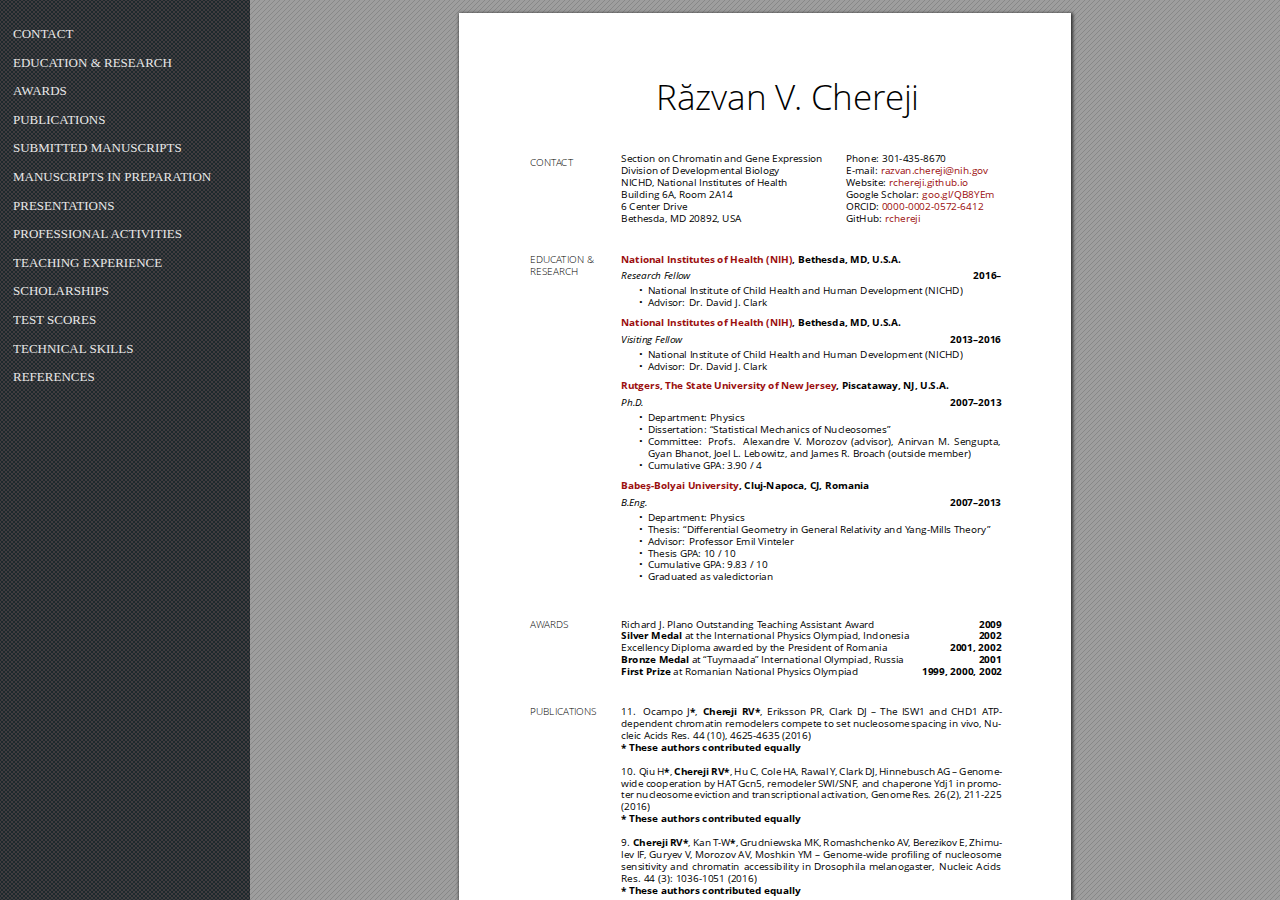
==== commit e46cab4e: "Add files via upload" ====
--- a/cv.html
+++ b/cv.html
@@ -19,10 +19,10 @@
  */@keyframes fadein{from{opacity:0}to{opacity:1}}@-webkit-keyframes fadein{from{opacity:0}to{opacity:1}}@keyframes swing{0{transform:rotate(0)}10%{transform:rotate(0)}90%{transform:rotate(720deg)}100%{transform:rotate(720deg)}}@-webkit-keyframes swing{0{-webkit-transform:rotate(0)}10%{-webkit-transform:rotate(0)}90%{-webkit-transform:rotate(720deg)}100%{-webkit-transform:rotate(720deg)}}@media screen{#sidebar{background-color:#2f3236;background-image:url("[data-uri]")}#outline{font-family:Georgia,Times,"Times New Roman",serif;font-size:13px;margin:2em 1em}#outline ul{padding:0}#outline li{list-style-type:none;margin:1em 0}#outline li>ul{margin-left:1em}#outline a,#outline a:visited,#outline a:hover,#outline a:active{line-height:1.2;color:#e8e8e8;text-overflow:ellipsis;white-space:nowrap;text-decoration:none;display:block;overflow:hidden;outline:0}#outline a:hover{color:#0cf}#page-container{background-color:#9e9e9e;background-image:url("[data-uri]");-webkit-transition:left 500ms;transition:left 500ms}.pf{margin:13px auto;box-shadow:1px 1px 3px 1px #333;border-collapse:separate}.pc.opened{-webkit-animation:fadein 100ms;animation:fadein 100ms}.loading-indicator.active{-webkit-animation:swing 1.5s ease-in-out .01s infinite alternate none;animation:swing 1.5s ease-in-out .01s infinite alternate none}}</style>
 <style type="text/css">
 .ff0{font-family:sans-serif;visibility:hidden;}
-@font-face{font-family:ff1;src:url('[data-uri]')format("woff");}.ff1{font-family:ff1;line-height:1.000000;font-style:normal;font-weight:normal;visibility:visible;}
-@font-face{font-family:ff2;src:url('[data-uri]')format("woff");}.ff2{font-family:ff2;line-height:1.005371;font-style:normal;font-weight:normal;visibility:visible;}
-@font-face{font-family:ff3;src:url('[data-uri]')format("woff");}.ff3{font-family:ff3;line-height:1.005371;font-style:normal;font-weight:normal;visibility:visible;}
-@font-face{font-family:ff4;src:url('[data-uri]')format("woff");}.ff4{font-family:ff4;line-height:1.000000;font-style:normal;font-weight:normal;visibility:visible;}
+@font-face{font-family:ff1;src:url('[data-uri]')format("woff");}.ff1{font-family:ff1;line-height:1.000000;font-style:normal;font-weight:normal;visibility:visible;}
+@font-face{font-family:ff2;src:url('[data-uri]')format("woff");}.ff2{font-family:ff2;line-height:1.005371;font-style:normal;font-weight:normal;visibility:visible;}
+@font-face{font-family:ff3;src:url('[data-uri]')format("woff");}.ff3{font-family:ff3;line-height:1.005371;font-style:normal;font-weight:normal;visibility:visible;}
+@font-face{font-family:ff4;src:url('[data-uri]')format("woff");}.ff4{font-family:ff4;line-height:1.000000;font-style:normal;font-weight:normal;visibility:visible;}
 .m0{transform:matrix(0.250000,0.000000,0.000000,0.250000,0,0);-ms-transform:matrix(0.250000,0.000000,0.000000,0.250000,0,0);-webkit-transform:matrix(0.250000,0.000000,0.000000,0.250000,0,0);}
 .m1{transform:none;-ms-transform:none;-webkit-transform:none;}
 .v0{vertical-align:0.000000px;}
@@ -38,66 +38,67 @@
 ._2{display:inline;margin-left:-2.789539px;}
 ._3{display:inline;margin-left:-1.554172px;}
 ._e{display:inline-block;width:2.590286px;}
-._17{display:inline-block;width:5.659121px;}
-._16{display:inline-block;width:7.965350px;}
+._18{display:inline-block;width:5.740577px;}
+._17{display:inline-block;width:8.129514px;}
 ._4{display:inline-block;width:10.321295px;}
-._18{display:inline-block;width:11.397260px;}
+._19{display:inline-block;width:11.397260px;}
 ._5{display:inline-block;width:13.788294px;}
 ._c{display:inline-block;width:16.657534px;}
+._16{display:inline-block;width:17.813474px;}
 ._7{display:inline-block;width:19.924189px;}
 ._a{display:inline-block;width:26.460772px;}
-._19{display:inline-block;width:27.616438px;}
+._1a{display:inline-block;width:27.616438px;}
 ._b{display:inline-block;width:32.039850px;}
 ._0{display:inline-block;width:36.124533px;}
-._27{display:inline-block;width:60.417278px;}
-._1a{display:inline-block;width:70.368755px;}
-._39{display:inline-block;width:83.766513px;}
-._2f{display:inline-block;width:86.774075px;}
-._29{display:inline-block;width:90.502961px;}
+._28{display:inline-block;width:60.417278px;}
+._1b{display:inline-block;width:70.368755px;}
+._3a{display:inline-block;width:83.766513px;}
+._30{display:inline-block;width:86.774075px;}
+._2a{display:inline-block;width:90.502961px;}
 ._15{display:inline-block;width:97.678344px;}
-._40{display:inline-block;width:122.752316px;}
-._43{display:inline-block;width:132.308481px;}
-._30{display:inline-block;width:138.200546px;}
-._1f{display:inline-block;width:143.616237px;}
-._2a{display:inline-block;width:166.378877px;}
-._25{display:inline-block;width:204.444220px;}
-._26{display:inline-block;width:206.457625px;}
+._41{display:inline-block;width:122.752316px;}
+._44{display:inline-block;width:132.308481px;}
+._31{display:inline-block;width:138.200546px;}
+._20{display:inline-block;width:143.616237px;}
+._2b{display:inline-block;width:166.378877px;}
+._26{display:inline-block;width:204.444220px;}
+._27{display:inline-block;width:206.457625px;}
 ._f{display:inline-block;width:209.032764px;}
-._1d{display:inline-block;width:217.948220px;}
+._1e{display:inline-block;width:217.948220px;}
 ._12{display:inline-block;width:250.477540px;}
 ._14{display:inline-block;width:254.606694px;}
-._32{display:inline-block;width:266.230980px;}
-._35{display:inline-block;width:269.977818px;}
+._33{display:inline-block;width:266.230980px;}
+._36{display:inline-block;width:269.977818px;}
 ._11{display:inline-block;width:278.069431px;}
-._41{display:inline-block;width:296.329102px;}
+._42{display:inline-block;width:296.329102px;}
 ._13{display:inline-block;width:299.835807px;}
-._2e{display:inline-block;width:313.695119px;}
-._3d{display:inline-block;width:341.041365px;}
-._1e{display:inline-block;width:361.745798px;}
-._1c{display:inline-block;width:375.834819px;}
-._2c{display:inline-block;width:380.974819px;}
-._31{display:inline-block;width:394.486301px;}
-._34{display:inline-block;width:403.931491px;}
+._2f{display:inline-block;width:313.695119px;}
+._3e{display:inline-block;width:341.041365px;}
+._1f{display:inline-block;width:361.745798px;}
+._1d{display:inline-block;width:375.834819px;}
+._2d{display:inline-block;width:380.974819px;}
+._32{display:inline-block;width:394.486301px;}
+._35{display:inline-block;width:403.931491px;}
 ._10{display:inline-block;width:420.056976px;}
-._21{display:inline-block;width:421.866201px;}
-._22{display:inline-block;width:489.631959px;}
-._3e{display:inline-block;width:497.638125px;}
-._3a{display:inline-block;width:527.617702px;}
-._24{display:inline-block;width:530.121243px;}
-._3b{display:inline-block;width:538.947216px;}
-._2b{display:inline-block;width:548.861243px;}
-._20{display:inline-block;width:550.981243px;}
-._3c{display:inline-block;width:560.358922px;}
-._33{display:inline-block;width:584.448516px;}
-._3f{display:inline-block;width:588.405746px;}
-._42{display:inline-block;width:636.815471px;}
-._37{display:inline-block;width:749.485814px;}
-._1b{display:inline-block;width:763.760095px;}
-._38{display:inline-block;width:816.460150px;}
-._2d{display:inline-block;width:868.336234px;}
-._23{display:inline-block;width:918.487143px;}
-._36{display:inline-block;width:923.687386px;}
-._28{display:inline-block;width:937.482779px;}
+._22{display:inline-block;width:421.866201px;}
+._23{display:inline-block;width:489.631959px;}
+._3f{display:inline-block;width:497.638125px;}
+._3b{display:inline-block;width:527.617702px;}
+._25{display:inline-block;width:530.121243px;}
+._3c{display:inline-block;width:538.947216px;}
+._2c{display:inline-block;width:548.861243px;}
+._21{display:inline-block;width:550.981243px;}
+._3d{display:inline-block;width:560.358922px;}
+._34{display:inline-block;width:584.448516px;}
+._40{display:inline-block;width:588.405746px;}
+._43{display:inline-block;width:636.815471px;}
+._38{display:inline-block;width:749.485814px;}
+._1c{display:inline-block;width:763.760095px;}
+._39{display:inline-block;width:816.460150px;}
+._2e{display:inline-block;width:868.336234px;}
+._24{display:inline-block;width:918.487143px;}
+._37{display:inline-block;width:923.687386px;}
+._29{display:inline-block;width:937.482779px;}
 ._8{display:inline-block;width:1071.251071px;}
 ._6{display:inline-block;width:1130.657502px;}
 ._d{display:inline-block;width:1210.564644px;}
@@ -370,66 +371,67 @@
 ._2{display:inline;margin-left:-3.719386pt;}
 ._3{display:inline;margin-left:-2.072229pt;}
 ._e{display:inline-block;width:3.453715pt;}
-._17{display:inline-block;width:7.545495pt;}
-._16{display:inline-block;width:10.620467pt;}
+._18{display:inline-block;width:7.654103pt;}
+._17{display:inline-block;width:10.839352pt;}
 ._4{display:inline-block;width:13.761727pt;}
-._18{display:inline-block;width:15.196347pt;}
+._19{display:inline-block;width:15.196347pt;}
 ._5{display:inline-block;width:18.384392pt;}
 ._c{display:inline-block;width:22.210045pt;}
+._16{display:inline-block;width:23.751299pt;}
 ._7{display:inline-block;width:26.565586pt;}
 ._a{display:inline-block;width:35.281029pt;}
-._19{display:inline-block;width:36.821917pt;}
+._1a{display:inline-block;width:36.821917pt;}
 ._b{display:inline-block;width:42.719800pt;}
 ._0{display:inline-block;width:48.166044pt;}
-._27{display:inline-block;width:80.556371pt;}
-._1a{display:inline-block;width:93.825007pt;}
-._39{display:inline-block;width:111.688685pt;}
-._2f{display:inline-block;width:115.698767pt;}
-._29{display:inline-block;width:120.670615pt;}
+._28{display:inline-block;width:80.556371pt;}
+._1b{display:inline-block;width:93.825007pt;}
+._3a{display:inline-block;width:111.688685pt;}
+._30{display:inline-block;width:115.698767pt;}
+._2a{display:inline-block;width:120.670615pt;}
 ._15{display:inline-block;width:130.237792pt;}
-._40{display:inline-block;width:163.669755pt;}
-._43{display:inline-block;width:176.411307pt;}
-._30{display:inline-block;width:184.267394pt;}
-._1f{display:inline-block;width:191.488316pt;}
-._2a{display:inline-block;width:221.838502pt;}
-._25{display:inline-block;width:272.592293pt;}
-._26{display:inline-block;width:275.276834pt;}
+._41{display:inline-block;width:163.669755pt;}
+._44{display:inline-block;width:176.411307pt;}
+._31{display:inline-block;width:184.267394pt;}
+._20{display:inline-block;width:191.488316pt;}
+._2b{display:inline-block;width:221.838502pt;}
+._26{display:inline-block;width:272.592293pt;}
+._27{display:inline-block;width:275.276834pt;}
 ._f{display:inline-block;width:278.710352pt;}
-._1d{display:inline-block;width:290.597626pt;}
+._1e{display:inline-block;width:290.597626pt;}
 ._12{display:inline-block;width:333.970053pt;}
 ._14{display:inline-block;width:339.475593pt;}
-._32{display:inline-block;width:354.974639pt;}
-._35{display:inline-block;width:359.970425pt;}
+._33{display:inline-block;width:354.974639pt;}
+._36{display:inline-block;width:359.970425pt;}
 ._11{display:inline-block;width:370.759242pt;}
-._41{display:inline-block;width:395.105470pt;}
+._42{display:inline-block;width:395.105470pt;}
 ._13{display:inline-block;width:399.781076pt;}
-._2e{display:inline-block;width:418.260158pt;}
-._3d{display:inline-block;width:454.721820pt;}
-._1e{display:inline-block;width:482.327731pt;}
-._1c{display:inline-block;width:501.113092pt;}
-._2c{display:inline-block;width:507.966426pt;}
-._31{display:inline-block;width:525.981735pt;}
-._34{display:inline-block;width:538.575321pt;}
+._2f{display:inline-block;width:418.260158pt;}
+._3e{display:inline-block;width:454.721820pt;}
+._1f{display:inline-block;width:482.327731pt;}
+._1d{display:inline-block;width:501.113092pt;}
+._2d{display:inline-block;width:507.966426pt;}
+._32{display:inline-block;width:525.981735pt;}
+._35{display:inline-block;width:538.575321pt;}
 ._10{display:inline-block;width:560.075969pt;}
-._21{display:inline-block;width:562.488268pt;}
-._22{display:inline-block;width:652.842612pt;}
-._3e{display:inline-block;width:663.517500pt;}
-._3a{display:inline-block;width:703.490269pt;}
-._24{display:inline-block;width:706.828325pt;}
-._3b{display:inline-block;width:718.596288pt;}
-._2b{display:inline-block;width:731.814991pt;}
-._20{display:inline-block;width:734.641658pt;}
-._3c{display:inline-block;width:747.145229pt;}
-._33{display:inline-block;width:779.264688pt;}
-._3f{display:inline-block;width:784.540994pt;}
-._42{display:inline-block;width:849.087295pt;}
-._37{display:inline-block;width:999.314418pt;}
-._1b{display:inline-block;width:1018.346794pt;}
-._38{display:inline-block;width:1088.613533pt;}
-._2d{display:inline-block;width:1157.781645pt;}
-._23{display:inline-block;width:1224.649523pt;}
-._36{display:inline-block;width:1231.583181pt;}
-._28{display:inline-block;width:1249.977038pt;}
+._22{display:inline-block;width:562.488268pt;}
+._23{display:inline-block;width:652.842612pt;}
+._3f{display:inline-block;width:663.517500pt;}
+._3b{display:inline-block;width:703.490269pt;}
+._25{display:inline-block;width:706.828325pt;}
+._3c{display:inline-block;width:718.596288pt;}
+._2c{display:inline-block;width:731.814991pt;}
+._21{display:inline-block;width:734.641658pt;}
+._3d{display:inline-block;width:747.145229pt;}
+._34{display:inline-block;width:779.264688pt;}
+._40{display:inline-block;width:784.540994pt;}
+._43{display:inline-block;width:849.087295pt;}
+._38{display:inline-block;width:999.314418pt;}
+._1c{display:inline-block;width:1018.346794pt;}
+._39{display:inline-block;width:1088.613533pt;}
+._2e{display:inline-block;width:1157.781645pt;}
+._24{display:inline-block;width:1224.649523pt;}
+._37{display:inline-block;width:1231.583181pt;}
+._29{display:inline-block;width:1249.977038pt;}
 ._8{display:inline-block;width:1428.334761pt;}
 ._6{display:inline-block;width:1507.543336pt;}
 ._d{display:inline-block;width:1614.086192pt;}
@@ -741,7 +743,7 @@
 <ul><li><a class="l" href="#pf1" data-dest-detail='[1,"XYZ",161.575,3318.74,null]'>CONTACT</a></li><li><a class="l" href="#pf1" data-dest-detail='[1,"XYZ",161.575,3218.92,null]'>EDUCATION &amp; RESEARCH</a></li><li><a class="l" href="#pf1" data-dest-detail='[1,"XYZ",161.575,2864.84,null]'>AWARDS</a></li><li><a class="l" href="#pf1" data-dest-detail='[1,"XYZ",161.575,2775.27,null]'>PUBLICATIONS</a></li><li><a class="l" href="#pf1" data-dest-detail='[1,"XYZ",161.575,2186.7,null]'>SUBMITTED MANUSCRIPTS</a></li><li><a class="l" href="#pf1" data-dest-detail='[1,"XYZ",161.575,2122.52,null]'>MANUSCRIPTS IN PREPARATION</a></li><li><a class="l" href="#pf1" data-dest-detail='[1,"XYZ",161.575,1858.32,null]'>PRESENTATIONS</a></li><li><a class="l" href="#pf1" data-dest-detail='[1,"XYZ",161.575,1350.22,null]'>PROFESSIONAL ACTIVITIES</a></li><li><a class="l" href="#pf1" data-dest-detail='[1,"XYZ",161.575,1205.3,null]'>TEACHING EXPERIENCE</a></li><li><a class="l" href="#pf1" data-dest-detail='[1,"XYZ",161.575,1094.11,null]'>SCHOLARSHIPS</a></li><li><a class="l" href="#pf1" data-dest-detail='[1,"XYZ",161.575,994.885,null]'>TEST SCORES</a></li><li><a class="l" href="#pf1" data-dest-detail='[1,"XYZ",161.575,943.477,null]'>TECHNICAL SKILLS</a></li><li><a class="l" href="#pf1" data-dest-detail='[1,"XYZ",161.575,795.874,null]'>REFERENCES</a></li></ul></div>
 </div>
 <div id="page-container">
-<div id="pf1" class="pf w0 h0" data-page-no="1"><div class="pc pc1 w0 h0"><div class="t m0 x0 h1 y0 ff1 fs0 fc0 sc0 ls0 ws0">Răzvan<span class="_ _0"> </span>V<span class="_ _1"></span>.<span class="_ _0"> </span>Cher<span class="_ _2"></span>eji</div><div class="t m0 x1 h2 y1 ff1 fs1 fc0 sc0 ls0 ws0">CONT<span class="_ _2"></span>A<span class="_ _3"></span>CT</div><div class="t m0 x2 h3 y2 ff2 fs1 fc0 sc0 ls0 ws0">Section<span class="_ _4"> </span>on<span class="_ _4"> </span>Chromatin<span class="_ _4"> </span>and<span class="_ _4"> </span>Gene<span class="_ _4"> </span>Expr<span class="_ _3"></span>ession</div><div class="t m0 x2 h3 y3 ff2 fs1 fc0 sc0 ls0 ws0">Division<span class="_ _4"> </span>of<span class="_ _4"> </span>Developmental<span class="_ _4"> </span>Biology</div><div class="t m0 x2 h3 y4 ff2 fs1 fc0 sc0 ls0 ws0">NICHD<span class="_ _3"></span>,<span class="_ _4"> </span>National<span class="_ _4"> </span>Institutes<span class="_ _4"> </span>of<span class="_ _4"> </span>Health</div><div class="t m0 x2 h3 y5 ff2 fs1 fc0 sc0 ls0 ws0">Building<span class="_ _4"> </span>6A,<span class="_ _4"> </span>Room<span class="_ _4"> </span>2A14</div><div class="t m0 x2 h3 y6 ff2 fs1 fc0 sc0 ls0 ws0">6<span class="_ _4"> </span>Center<span class="_ _4"> </span>Drive</div><div class="t m0 x2 h3 y7 ff2 fs1 fc0 sc0 ls0 ws0">Bethesda,<span class="_ _4"> </span>MD<span class="_ _4"> </span>20892,<span class="_ _4"> </span>USA</div><div class="t m0 x3 h3 y8 ff2 fs1 fc0 sc0 ls0 ws0">Phone:<span class="_ _5"> </span>301-435-8670</div><div class="t m0 x3 h3 y9 ff2 fs1 fc0 sc0 ls0 ws0">E-mail:<span class="_ _5"> </span><span class="fc1">razvan.cher<span class="_ _3"></span>eji@nih.gov</span></div><div class="t m0 x3 h3 ya ff2 fs1 fc0 sc0 ls0 ws0">Website:<span class="_ _5"> </span><span class="fc1">r<span class="_ _3"></span>chereji.github.io</span></div><div class="t m0 x3 h3 yb ff2 fs1 fc0 sc0 ls0 ws0">Google<span class="_ _4"> </span>Scholar:<span class="_ _5"> </span><span class="fc1">goo.gl/QB8YEm</span></div><div class="t m0 x3 h3 yc ff2 fs1 fc0 sc0 ls0 ws0">ORCID:<span class="_ _4"> </span><span class="fc1">0000-0002-0572-6412</span></div><div class="t m0 x3 h3 yd ff2 fs1 fc0 sc0 ls0 ws0">GitHub:<span class="_ _5"> </span><span class="fc1">rcher<span class="_ _3"></span>eji</span></div><div class="t m0 x1 h2 ye ff1 fs1 fc0 sc0 ls0 ws0">EDUCA<span class="_ _2"></span>TION<span class="_ _4"> </span>&amp;</div><div class="t m0 x1 h2 yf ff1 fs1 fc0 sc0 ls0 ws0">RESEARCH</div><div class="t m0 x2 h3 ye ff3 fs1 fc1 sc0 ls0 ws0">National<span class="_ _4"> </span>Institutes<span class="_ _4"> </span>of<span class="_ _4"> </span>Health<span class="_ _4"> </span>(NIH)<span class="fc0">,<span class="_ _4"> </span>Bethesda,<span class="_ _4"> </span>MD<span class="_ _3"></span>,<span class="_ _4"> </span>U.S.A.</span></div><div class="t m0 x2 h3 y10 ff4 fs1 fc0 sc0 ls0 ws0">Research<span class="_ _4"> </span>Fello<span class="_ _3"></span>w<span class="_ _6"> </span><span class="ff3">2016–</span></div><div class="t m0 x4 h3 y11 ff2 fs1 fc0 sc0 ls0 ws0">•<span class="_ _7"> </span>National<span class="_ _4"> </span>Institute<span class="_ _4"> </span>of<span class="_ _4"> </span>Child<span class="_ _4"> </span>Health<span class="_ _4"> </span>and<span class="_ _4"> </span>Human<span class="_ _4"> </span>Development<span class="_ _4"> </span>(NICHD)</div><div class="t m0 x4 h3 y12 ff2 fs1 fc0 sc0 ls0 ws0">•<span class="_ _7"> </span>Advisor:<span class="_ _5"> </span>Dr.<span class="_ _5"> </span>David<span class="_ _4"> </span>J.<span class="_ _4"> </span>Clark</div><div class="t m0 x2 h3 y13 ff3 fs1 fc1 sc0 ls0 ws0">National<span class="_ _4"> </span>Institutes<span class="_ _4"> </span>of<span class="_ _4"> </span>Health<span class="_ _4"> </span>(NIH)<span class="fc0">,<span class="_ _4"> </span>Bethesda,<span class="_ _4"> </span>MD<span class="_ _3"></span>,<span class="_ _4"> </span>U.S.A.</span></div><div class="t m0 x2 h3 y14 ff4 fs1 fc0 sc0 ls0 ws0">Visiting<span class="_ _4"> </span>Fellow<span class="_ _8"> </span><span class="ff3">2013–2016</span></div><div class="t m0 x4 h3 y15 ff2 fs1 fc0 sc0 ls0 ws0">•<span class="_ _7"> </span>National<span class="_ _4"> </span>Institute<span class="_ _4"> </span>of<span class="_ _4"> </span>Child<span class="_ _4"> </span>Health<span class="_ _4"> </span>and<span class="_ _4"> </span>Human<span class="_ _4"> </span>Development<span class="_ _4"> </span>(NICHD)</div><div class="t m0 x4 h3 y16 ff2 fs1 fc0 sc0 ls0 ws0">•<span class="_ _7"> </span>Advisor:<span class="_ _5"> </span>Dr.<span class="_ _5"> </span>David<span class="_ _4"> </span>J.<span class="_ _4"> </span>Clark</div><div class="t m0 x2 h3 y17 ff3 fs1 fc1 sc0 ls0 ws0">Rutgers,<span class="_ _4"> </span>The<span class="_ _4"> </span>State<span class="_ _4"> </span>University<span class="_ _4"> </span>of<span class="_ _4"> </span>New<span class="_ _4"> </span>Jerse<span class="_ _3"></span>y<span class="fc0">,<span class="_ _4"> </span>Piscataway<span class="_ _3"></span>,<span class="_ _4"> </span>NJ,<span class="_ _4"> </span>U.S.A.</span></div><div class="t m0 x2 h3 y18 ff4 fs1 fc0 sc0 ls0 ws0">Ph.D<span class="_ _3"></span>.<span class="_ _9"> </span><span class="ff3">2007–2013</span></div><div class="t m0 x4 h3 y19 ff2 fs1 fc0 sc0 ls0 ws0">•<span class="_ _7"> </span>Department:<span class="_ _5"> </span>Physics</div><div class="t m0 x4 h3 y1a ff2 fs1 fc0 sc0 ls0 ws0">•<span class="_ _7"> </span>Dissertation:<span class="_ _5"> </span>“Statistical<span class="_ _4"> </span>Mechanics<span class="_ _4"> </span>of<span class="_ _4"> </span>Nucleosomes”</div><div class="t m0 x4 h3 y1b ff2 fs1 fc0 sc0 ls0 ws0">•<span class="_ _7"> </span>Committee:<span class="_ _a"> </span>Profs.<span class="_ _b"> </span>Alexandr<span class="_ _3"></span>e<span class="_ _c"> </span>V<span class="_ _2"></span>.<span class="_ _c"> </span>Morozo<span class="_ _3"></span>v<span class="_ _c"> </span>(advisor),<span class="_ _7"> </span>Anirvan<span class="_ _c"> </span>M.<span class="_ _c"> </span>Se<span class="_ _3"></span>ngupta,</div><div class="t m0 x5 h3 y1c ff2 fs1 fc0 sc0 ls0 ws0">Gyan<span class="_ _4"> </span>Bhanot,<span class="_ _4"> </span>Joel<span class="_ _4"> </span>L.<span class="_ _4"> </span>Lebowitz,<span class="_ _4"> </span>and<span class="_ _4"> </span>James<span class="_ _4"> </span>R.<span class="_ _4"> </span>Br<span class="_ _3"></span>oach<span class="_ _4"> </span>(outside<span class="_ _4"> </span>member)</div><div class="t m0 x4 h3 y1d ff2 fs1 fc0 sc0 ls0 ws0">•<span class="_ _7"> </span>Cumulative<span class="_ _4"> </span>GP<span class="_ _2"></span>A:<span class="_ _4"> </span>3.90<span class="_ _4"> </span>/<span class="_ _4"> </span>4</div><div class="t m0 x2 h3 y1e ff3 fs1 fc1 sc0 ls0 ws0">Babeş-Bolyai<span class="_ _4"> </span>University<span class="fc0">,<span class="_ _4"> </span>Cluj-Napoca,<span class="_ _4"> </span>CJ,<span class="_ _4"> </span>Romania</span></div><div class="t m0 x2 h3 y1f ff4 fs1 fc0 sc0 ls0 ws0">B<span class="_ _3"></span>.Eng.<span class="_ _d"> </span><span class="ff3">2007–2013</span></div><div class="t m0 x4 h3 y20 ff2 fs1 fc0 sc0 ls0 ws0">•<span class="_ _7"> </span>Department:<span class="_ _5"> </span>Physics</div><div class="t m0 x4 h3 y21 ff2 fs1 fc0 sc0 ls0 ws0">•<span class="_ _7"> </span>Thesis:<span class="_ _5"> </span>“Dierential<span class="_ _4"> </span>Geometry<span class="_ _4"> </span>in<span class="_ _4"> </span>Gener<span class="_ _3"></span>al<span class="_ _4"> </span>Relativity<span class="_ _4"> </span>and<span class="_ _4"> </span>Y<span class="_ _2"></span>ang-Mills<span class="_ _4"> </span>Theory<span class="_ _e"></span>”</div><div class="t m0 x4 h3 y22 ff2 fs1 fc0 sc0 ls0 ws0">•<span class="_ _7"> </span>Advisor:<span class="_ _5"> </span>Professor<span class="_ _4"> </span>Emil<span class="_ _4"> </span>Vinteler</div><div class="t m0 x4 h3 y23 ff2 fs1 fc0 sc0 ls0 ws0">•<span class="_ _7"> </span>Thesis<span class="_ _4"> </span>GP<span class="_ _2"></span>A:<span class="_ _4"> </span>10<span class="_ _4"> </span>/<span class="_ _4"> </span>10</div><div class="t m0 x4 h3 y24 ff2 fs1 fc0 sc0 ls0 ws0">•<span class="_ _7"> </span>Cumulative<span class="_ _4"> </span>GP<span class="_ _2"></span>A:<span class="_ _4"> </span>9.83<span class="_ _4"> </span>/<span class="_ _4"> </span>10</div><div class="t m0 x4 h3 y25 ff2 fs1 fc0 sc0 ls0 ws0">•<span class="_ _7"> </span>Graduated<span class="_ _4"> </span>as<span class="_ _4"> </span>valedictorian</div><div class="t m0 x1 h3 y26 ff1 fs1 fc0 sc0 ls0 ws0">A<span class="_ _3"></span>W<span class="_ _3"></span>ARDS<span class="_ _f"> </span><span class="ff2">Richard<span class="_ _4"> </span>J.<span class="_ _4"> </span>Plano<span class="_ _4"> </span>Outstanding<span class="_ _4"> </span>T<span class="_ _2"></span>eaching<span class="_ _4"> </span>Assistant<span class="_ _4"> </span>Awar<span class="_ _3"></span>d<span class="_ _10"> </span><span class="ff3">2009</span></span></div><div class="t m0 x2 h3 y27 ff3 fs1 fc0 sc0 ls0 ws0">Silver<span class="_ _4"> </span>Medal<span class="_ _4"> </span><span class="ff2">at<span class="_ _4"> </span>the<span class="_ _4"> </span>International<span class="_ _4"> </span>Physics<span class="_ _4"> </span>Olympiad,<span class="_ _4"> </span>Indonesia<span class="_ _11"> </span></span>2002</div><div class="t m0 x2 h3 y28 ff2 fs1 fc0 sc0 ls0 ws0">Excellency<span class="_ _4"> </span>Diploma<span class="_ _4"> </span>awar<span class="_ _3"></span>ded<span class="_ _4"> </span>by<span class="_ _4"> </span>the<span class="_ _4"> </span>Pr<span class="_ _3"></span>esident<span class="_ _4"> </span>of<span class="_ _4"> </span>Romania<span class="_ _12"> </span><span class="ff3">2001,<span class="_ _4"> </span>2002</span></div><div class="t m0 x2 h3 y29 ff3 fs1 fc0 sc0 ls0 ws0">Bronze<span class="_ _4"> </span>Medal<span class="_ _4"> </span><span class="ff2">at<span class="_ _4"> </span>“T<span class="_ _2"></span>uymaada”<span class="_ _4"> </span>International<span class="_ _4"> </span>Olympiad,<span class="_ _4"> </span>Russia<span class="_ _13"> </span><span class="ff3">2001</span></span></div><div class="t m0 x2 h3 y2a ff3 fs1 fc0 sc0 ls0 ws0">First<span class="_ _4"> </span>Prize<span class="_ _4"> </span><span class="ff2">at<span class="_ _4"> </span>Romanian<span class="_ _4"> </span>National<span class="_ _4"> </span>Physics<span class="_ _4"> </span>Olympiad<span class="_ _14"> </span></span>1999,<span class="_ _4"> </span>2000,<span class="_ _4"> </span>2002</div><div class="t m0 x1 h3 y2b ff1 fs1 fc0 sc0 ls0 ws0">PUBLICA<span class="_ _2"></span>TIONS<span class="_ _15"> </span><span class="ff2">11.<span class="_ _5"> </span>Ocampo<span class="_ _4"> </span>J<span class="ff3">*</span>,<span class="_ _4"> </span><span class="ff3">Cher<span class="_ _3"></span>eji<span class="_ _4"> </span>RV*<span class="ff2">,<span class="_ _4"> </span>Eriksson<span class="_ _4"> </span>PR,<span class="_ _4"> </span>Clark<span class="_ _4"> </span>DJ<span class="_ _4"> </span>–<span class="_ _16"> </span>Interplay<span class="_ _4"> </span>among<span class="_ _4"> </span>dier<span class="_ _3"></span>ent<span class="_ _4"> </span>A<span class="_ _2"></span>TP-</span></span></span></div><div class="t m0 x2 h3 y2c ff2 fs1 fc0 sc0 ls0 ws0">dependent<span class="_ _c"> </span>chr<span class="_ _2"></span>omatin<span class="_ _c"> </span>r<span class="_ _2"></span>emodeling<span class="_ _c"> </span>machines<span class="_ _5"> </span>determines<span class="_ _c"> </span>nucleosome<span class="_ _5"> </span>spacing<span class="_ _5"> </span>on</div><div class="t m0 x2 h3 y2d ff2 fs1 fc0 sc0 ls0 ws0">active<span class="_ _4"> </span>and<span class="_ _4"> </span>inactive<span class="_ _4"> </span>genes,<span class="_ _4"> </span>Nucleic<span class="_ _4"> </span>Acids<span class="_ _4"> </span>Res.<span class="_ _5"> </span>44<span class="_ _4"> </span>(10),<span class="_ _4"> </span>4625-4635<span class="_ _4"> </span>(2016)</div><div class="t m0 x2 h3 y2e ff3 fs1 fc0 sc0 ls0 ws0">*<span class="_ _4"> </span>These<span class="_ _4"> </span>authors<span class="_ _4"> </span>contributed<span class="_ _4"> </span>equally</div><div class="t m0 x2 h3 y2f ff2 fs1 fc0 sc0 ls0 ws0">10.<span class="_ _5"> </span>Qiu<span class="_ _16"> </span>H<span class="_ _3"></span><span class="ff3">*<span class="ff2">,<span class="_ _16"> </span></span>Chereji<span class="_ _16"> </span>RV*<span class="_ _3"></span><span class="ff2">,<span class="_ _16"> </span>Hu<span class="_ _16"> </span>C,<span class="_ _16"> </span>Cole<span class="_ _16"> </span>HA,<span class="_ _16"> </span>Rawal<span class="_ _17"> </span>Y<span class="_ _2"></span>,<span class="_ _16"> </span>Clark<span class="_ _16"> </span>DJ,<span class="_ _16"> </span>Hinnebusch<span class="_ _17"> </span>AG<span class="_ _16"> </span>–<span class="_ _16"> </span>Genome-</span></span></div><div class="t m0 x2 h3 y30 ff2 fs1 fc0 sc0 ls0 ws0">wide<span class="_ _4"> </span>cooper<span class="_ _3"></span>ation<span class="_ _4"> </span>b<span class="_ _3"></span>y<span class="_ _4"> </span>HA<span class="_ _2"></span>T<span class="_ _16"> </span>Gcn5,<span class="_ _4"> </span>remodeler<span class="_ _16"> </span>SWI/SNF<span class="_ _3"></span>,<span class="_ _4"> </span>and<span class="_ _16"> </span>chaperone<span class="_ _4"> </span>Y<span class="_ _2"></span>dj1<span class="_ _4"> </span>in<span class="_ _16"> </span>promo-</div><div class="t m0 x2 h3 y31 ff2 fs1 fc0 sc0 ls0 ws0">ter<span class="_ _16"> </span>nucleosome<span class="_ _17"> </span>eviction<span class="_ _16"> </span>and<span class="_ _17"> </span>transcriptional<span class="_ _17"> </span>activation,<span class="_ _16"> </span>Genome<span class="_ _16"> </span>Res.<span class="_ _5"> </span>26<span class="_ _17"> </span>(2),<span class="_ _16"> </span>211-225</div><div class="t m0 x2 h3 y32 ff2 fs1 fc0 sc0 ls0 ws0">(2016)</div><div class="t m0 x2 h3 y33 ff3 fs1 fc0 sc0 ls0 ws0">*<span class="_ _4"> </span>These<span class="_ _4"> </span>authors<span class="_ _4"> </span>contributed<span class="_ _4"> </span>equally</div><div class="t m0 x2 h3 y34 ff2 fs1 fc0 sc0 ls0 ws0">9.<span class="_ _5"> </span><span class="ff3">Cher<span class="_ _3"></span>eji<span class="_ _16"> </span>RV*<span class="ff2">,<span class="_ _16"> </span>Kan<span class="_ _16"> </span>T<span class="_ _3"></span>-W<span class="ff3">*</span>,<span class="_ _16"> </span>Grudniewska<span class="_ _16"> </span>MK,<span class="_ _16"> </span>Romashchenk<span class="_ _3"></span>o<span class="_ _16"> </span>A<span class="_ _3"></span>V<span class="_ _2"></span>,<span class="_ _16"> </span>Berezik<span class="_ _3"></span>ov<span class="_ _16"> </span>E,<span class="_ _16"> </span>Zhimu-</span></span></div><div class="t m0 x2 h3 y35 ff2 fs1 fc0 sc0 ls0 ws0">lev<span class="_ _4"> </span>IF<span class="_ _2"></span>,<span class="_ _18"> </span>Guryev<span class="_ _4"> </span>V<span class="_ _2"></span>,<span class="_ _18"> </span>Morozo<span class="_ _3"></span>v<span class="_ _4"> </span>AV<span class="_ _2"></span>,<span class="_ _4"> </span>Moshkin<span class="_ _18"> </span>YM<span class="_ _18"> </span>–<span class="_ _4"> </span>Genome-wide<span class="_ _18"> </span>proﬁling<span class="_ _4"> </span>of<span class="_ _18"> </span>nucleosome</div><div class="t m0 x2 h3 y36 ff2 fs1 fc0 sc0 ls0 ws0">sensitivity<span class="_ _5"> </span>and<span class="_ _c"> </span>chr<span class="_ _2"></span>omatin<span class="_ _c"> </span>accessibility<span class="_ _5"> </span>in<span class="_ _5"> </span>Drosophila<span class="_ _5"> </span>melanogaster,<span class="_ _c"> </span>Nucleic<span class="_ _5"> </span>Acids</div><div class="t m0 x2 h3 y37 ff2 fs1 fc0 sc0 ls0 ws0">Res.<span class="_ _5"> </span>44<span class="_ _4"> </span>(3):<span class="_ _5"> </span>1036-1051<span class="_ _4"> </span>(2016)</div><div class="t m0 x2 h3 y38 ff3 fs1 fc0 sc0 ls0 ws0">*<span class="_ _4"> </span>These<span class="_ _4"> </span>authors<span class="_ _4"> </span>contributed<span class="_ _4"> </span>equally</div><div class="t m0 x2 h3 y39 ff2 fs1 fc0 sc0 ls0 ws0">8.<span class="_ _5"> </span><span class="ff3">Cher<span class="_ _3"></span>eji<span class="_ _16"> </span>RV<span class="ff2">,<span class="_ _16"> </span>Morozo<span class="_ _3"></span>v<span class="_ _16"> </span>AV<span class="_ _16"> </span>–<span class="_ _16"> </span>Functional<span class="_ _16"> </span>roles<span class="_ _16"> </span>of<span class="_ _16"> </span>nucleosome<span class="_ _16"> </span>stability<span class="_ _16"> </span>and<span class="_ _16"> </span>dynamics,</span></span></div><div class="t m0 x2 h3 y3a ff2 fs1 fc0 sc0 ls0 ws0">Brief.<span class="_ _5"> </span>Funct.<span class="_ _5"> </span>Genomics<span class="_ _4"> </span>14<span class="_ _4"> </span>(1),<span class="_ _4"> </span>50-60<span class="_ _4"> </span>(2015)</div><div class="t m0 x2 h3 y3b ff2 fs1 fc0 sc0 ls0 ws0">7.<span class="_ _5"> </span>Cole<span class="_ _16"> </span>HA,<span class="_ _16"> </span>Ocampo<span class="_ _16"> </span>J,<span class="_ _16"> </span>Iben<span class="_ _16"> </span>JR,<span class="_ _16"> </span><span class="ff3">Chereji<span class="_ _16"> </span>RV</span>,<span class="_ _16"> </span>Clark<span class="_ _16"> </span>DJ<span class="_ _4"> </span>–<span class="_ _16"> </span>T<span class="_ _2"></span>ranscription<span class="_ _16"> </span>of<span class="_ _16"> </span>Induced<span class="_ _16"> </span>Genes</div><div class="t m0 x2 h3 y3c ff2 fs1 fc0 sc0 ls0 ws0">in<span class="_ _4"> </span>Y<span class="_ _3"></span>east<span class="_ _18"> </span>Correlates<span class="_ _4"> </span>with<span class="_ _4"> </span>Dierential<span class="_ _4"> </span>Loss<span class="_ _18"> </span>of<span class="_ _18"> </span>Histone<span class="_ _4"> </span>H2A-H2B<span class="_ _18"> </span>Dimers<span class="_ _18"> </span>from<span class="_ _4"> </span>Coding</div><div class="t m0 x2 h3 y3d ff2 fs1 fc0 sc0 ls0 ws0">Regions,<span class="_ _4"> </span>Nucleic<span class="_ _4"> </span>Acids<span class="_ _4"> </span>Res.<span class="_ _5"> </span>42<span class="_ _4"> </span>(20),<span class="_ _4"> </span>12512-12522<span class="_ _4"> </span>(2014)</div><div class="t m0 x2 h3 y3e ff2 fs1 fc0 sc0 ls0 ws0">6.<span class="_ _5"> </span>Ganguli<span class="_ _16"> </span>D<span class="ff3">*</span>,<span class="_ _16"> </span><span class="ff3">Cher<span class="_ _3"></span>eji<span class="_ _16"> </span>RV*<span class="ff2">,<span class="_ _4"> </span>Iben<span class="_ _16"> </span>JR,<span class="_ _16"> </span>Cole<span class="_ _16"> </span>HA,<span class="_ _16"> </span>Clark<span class="_ _16"> </span>DJ<span class="_ _16"> </span>–<span class="_ _16"> </span>RSC-dependent<span class="_ _16"> </span>Constructive</span></span></div><div class="t m0 x2 h3 y3f ff2 fs1 fc0 sc0 ls0 ws0">and<span class="_ _4"> </span>Destructive<span class="_ _4"> </span>Interfer<span class="_ _3"></span>ence<span class="_ _4"> </span>between<span class="_ _4"> </span>Opposing<span class="_ _4"> </span>Arr<span class="_ _3"></span>ays<span class="_ _4"> </span>of<span class="_ _4"> </span>Phased<span class="_ _4"> </span>Nucleosomes<span class="_ _4"> </span>i<span class="_ _3"></span>n</div><div class="t m0 x2 h3 y40 ff2 fs1 fc0 sc0 ls0 ws0">Y<span class="_ _2"></span>east,<span class="_ _4"> </span>Genome<span class="_ _4"> </span>Res.<span class="_ _5"> </span>24<span class="_ _4"> </span>(10),<span class="_ _4"> </span>1637-1649<span class="_ _4"> </span>(2014)</div><div class="t m0 x2 h3 y41 ff3 fs1 fc0 sc0 ls0 ws0">*<span class="_ _4"> </span>These<span class="_ _4"> </span>authors<span class="_ _4"> </span>contributed<span class="_ _4"> </span>equally</div><div class="t m0 x2 h3 y42 ff2 fs1 fc0 sc0 ls0 ws0">5.<span class="_ _c"> </span><span class="ff3">Cher<span class="_ _3"></span>eji<span class="_ _4"> </span>RV<span class="ff2">,<span class="_ _18"> </span>Moro<span class="_ _3"></span>zov<span class="_ _4"> </span>A<span class="_ _3"></span>V<span class="_ _4"> </span>–<span class="_ _18"> </span>Ubiquitous<span class="_ _18"> </span>nucleosome<span class="_ _4"> </span>crowding<span class="_ _4"> </span>and<span class="_ _4"> </span>unwrapping<span class="_ _4"> </span>in</span></span></div><div class="t m0 x2 h3 y43 ff2 fs1 fc0 sc0 ls0 ws0">the<span class="_ _4"> </span>yeast<span class="_ _4"> </span>genome,<span class="_ _4"> </span>Proc.<span class="_ _5"> </span>Natl.<span class="_ _5"> </span>Acad.<span class="_ _5"> </span>Sci.<span class="_ _5"> </span>USA<span class="_ _4"> </span>111<span class="_ _4"> </span>(14),<span class="_ _4"> </span>5236-5241<span class="_ _4"> </span>(2014)</div><div class="t m0 x2 h3 y44 ff2 fs1 fc0 sc0 ls0 ws0">4.<span class="_ _5"> </span>Elfving<span class="_ _16"> </span>N<span class="_ _3"></span><span class="ff3">*<span class="ff2">,<span class="_ _16"> </span></span>Chereji<span class="_ _16"> </span>RV*<span class="ff2">,<span class="_ _16"> </span>Bhar<span class="_ _3"></span>atula<span class="_ _16"> </span>V<span class="_ _2"></span>,<span class="_ _16"> </span>Björklund<span class="_ _16"> </span>S,<span class="_ _16"> </span>Moro<span class="_ _3"></span>zov<span class="_ _16"> </span>A<span class="_ _2"></span>V<span class="_ _3"></span>,<span class="_ _16"> </span>Br<span class="_ _3"></span>oach<span class="_ _16"> </span>JR<span class="_ _16"> </span>–<span class="_ _16"> </span>A<span class="_ _16"> </span>dyna-</span></span></div><div class="t m0 x2 h3 y45 ff2 fs1 fc0 sc0 ls0 ws0">mic<span class="_ _16"> </span>interplay<span class="_ _16"> </span>of<span class="_ _16"> </span>nucleosome<span class="_ _16"> </span>and<span class="_ _4"> </span>Msn2<span class="_ _16"> </span>binding<span class="_ _16"> </span>r<span class="_ _3"></span>egulates<span class="_ _16"> </span>kinetics<span class="_ _16"> </span>of<span class="_ _16"> </span>gene<span class="_ _16"> </span>activation</div><div class="t m0 x2 h3 y46 ff2 fs1 fc0 sc0 ls0 ws0">and<span class="_ _4"> </span>repr<span class="_ _3"></span>ession<span class="_ _4"> </span>following<span class="_ _4"> </span>str<span class="_ _3"></span>ess,<span class="_ _4"> </span>Nucleic<span class="_ _4"> </span>Acids<span class="_ _4"> </span>Res.<span class="_ _5"> </span>42<span class="_ _4"> </span>(9),<span class="_ _4"> </span>5468-5482<span class="_ _4"> </span>(2014)</div><div class="t m0 x2 h3 y47 ff3 fs1 fc0 sc0 ls0 ws0">*<span class="_ _4"> </span>These<span class="_ _4"> </span>authors<span class="_ _4"> </span>contributed<span class="_ _4"> </span>equally</div><div class="t m0 x2 h3 y48 ff2 fs1 fc0 sc0 ls0 ws0">3.<span class="_ _5"> </span>Petr<span class="_ _3"></span>enko<span class="_ _17"> </span>N,<span class="_ _16"> </span><span class="ff3">Chereji<span class="_ _16"> </span>RV<span class="_ _3"></span><span class="ff2">,<span class="_ _16"> </span>McClean<span class="_ _16"> </span>MN,<span class="_ _17"> </span>Morozo<span class="_ _3"></span>v<span class="_ _16"> </span>A<span class="_ _3"></span>V<span class="_ _2"></span>,<span class="_ _16"> </span>Broach<span class="_ _17"> </span>JR<span class="_ _16"> </span>–<span class="_ _16"> </span>Noise<span class="_ _16"> </span>and<span class="_ _17"> </span>interloc-</span></span></div><div class="t m0 x2 h3 y49 ff2 fs1 fc0 sc0 ls0 ws0">king<span class="_ _16"> </span>signaling<span class="_ _16"> </span>pathways<span class="_ _16"> </span>promote<span class="_ _16"> </span>distinct<span class="_ _16"> </span>transcription<span class="_ _16"> </span>factor<span class="_ _16"> </span>dynamics<span class="_ _16"> </span>in<span class="_ _16"> </span>response</div><div class="t m0 x2 h3 y4a ff2 fs1 fc0 sc0 ls0 ws0">to<span class="_ _4"> </span>dierent<span class="_ _4"> </span>str<span class="_ _3"></span>esses,<span class="_ _4"> </span>Mol.<span class="_ _5"> </span>Biol.<span class="_ _5"> </span>Cell<span class="_ _4"> </span>24<span class="_ _4"> </span>(12),<span class="_ _4"> </span>2045-2057<span class="_ _4"> </span>(2013)</div><div class="t m0 x2 h3 y4b ff2 fs1 fc0 sc0 ls0 ws0">2.<span class="_ _c"> </span><span class="ff3">Chereji<span class="_ _18"> </span>RV</span>,<span class="_ _18"> </span>Morozo<span class="_ _3"></span>v<span class="_ _18"> </span>A<span class="_ _3"></span>V<span class="_ _18"> </span>–<span class="_ _18"> </span>Statistical<span class="_ _18"> </span>mechanics<span class="_ _18"> </span>of<span class="_ _5"> </span>nucleosomes<span class="_ _4"> </span>constrained<span class="_ _4"> </span>by</div><div class="t m0 x2 h3 y4c ff2 fs1 fc0 sc0 ls0 ws0">higher-order<span class="_ _4"> </span>chr<span class="_ _3"></span>omatin<span class="_ _4"> </span>structure,<span class="_ _4"> </span>J.<span class="_ _4"> </span>Stat.<span class="_ _5"> </span>Phys.<span class="_ _5"> </span>144<span class="_ _4"> </span>(2),<span class="_ _4"> </span>379-404<span class="_ _4"> </span>(2011)</div><div class="t m0 x2 h3 y4d ff2 fs1 fc0 sc0 ls0 ws0">1.<span class="_ _c"> </span><span class="ff3">Chereji<span class="_ _18"> </span>RV</span>,<span class="_ _18"> </span>T<span class="_ _2"></span>olkunov<span class="_ _4"> </span>D,<span class="_ _4"> </span>Locke<span class="_ _18"> </span>G,<span class="_ _18"> </span>Morozo<span class="_ _3"></span>v<span class="_ _18"> </span>A<span class="_ _3"></span>V<span class="_ _18"> </span>–<span class="_ _18"> </span>Statistical<span class="_ _18"> </span>mechanics<span class="_ _18"> </span>of<span class="_ _18"> </span>nucleo-</div><div class="t m0 x2 h3 y4e ff2 fs1 fc0 sc0 ls0 ws0">some<span class="_ _16"> </span>ordering<span class="_ _16"> </span>by<span class="_ _16"> </span>chromatin-structur<span class="_ _3"></span>e-induced<span class="_ _4"> </span>two-body<span class="_ _16"> </span>inter<span class="_ _3"></span>actions,<span class="_ _4"> </span>Phys.<span class="_ _18"> </span>Rev<span class="_ _3"></span>.<span class="_ _5"> </span>E</div><div class="t m0 x2 h3 y4f ff2 fs1 fc0 sc0 ls0 ws0">83<span class="_ _4"> </span>(5),<span class="_ _4"> </span>050903<span class="_ _4"> </span>(2011)</div><div class="t m0 x1 h2 y50 ff1 fs1 fc0 sc0 ls0 ws0">SUBMITTED</div><div class="t m0 x1 h2 y51 ff1 fs1 fc0 sc0 ls0 ws0">MANUSCRIPTS</div><div class="t m0 x2 h3 y50 ff2 fs1 fc0 sc0 ls0 ws0">1.<span class="_ _5"> </span><span class="ff3">Chereji<span class="_ _16"> </span>RV*</span>,<span class="_ _4"> </span>Ocampo<span class="_ _4"> </span>J<span class="ff3">*</span>,<span class="_ _4"> </span>Clark<span class="_ _4"> </span>DJ<span class="_ _16"> </span>–<span class="_ _4"> </span>MNase-sensitive<span class="_ _4"> </span>complex<span class="_ _3"></span>es<span class="_ _4"> </span>in<span class="_ _4"> </span>yeast:<span class="_ _18"> </span>nucleo-</div><div class="t m0 x2 h3 y51 ff2 fs1 fc0 sc0 ls0 ws0">somes<span class="_ _4"> </span>and<span class="_ _4"> </span>non-histone<span class="_ _4"> </span>barriers,<span class="_ _4"> </span>In<span class="_ _4"> </span>re<span class="_ _3"></span>vision,<span class="_ _4"> </span>Molecular<span class="_ _4"> </span>Cell.</div><div class="t m0 x2 h3 y52 ff3 fs1 fc0 sc0 ls0 ws0">*<span class="_ _4"> </span>These<span class="_ _4"> </span>authors<span class="_ _4"> </span>contributed<span class="_ _4"> </span>equally</div><div class="t m0 x1 h2 y53 ff1 fs1 fc0 sc0 ls0 ws0">MANUSCRIPTS<span class="_ _4"> </span>IN</div><div class="t m0 x1 h2 y54 ff1 fs1 fc0 sc0 ls0 ws0">PREP<span class="_ _2"></span>ARA<span class="_ _2"></span>TION</div><div class="t m0 x2 h3 y53 ff2 fs1 fc0 sc0 ls0 ws0">1.<span class="_ _c"> </span><span class="ff3">Cher<span class="_ _2"></span>eji<span class="_ _18"> </span>RV*<span class="ff2">,<span class="_ _18"> </span>Ramachandran<span class="_ _4"> </span>S</span>*<span class="ff2">,<span class="_ _4"> </span>Heniko<span class="_ _4"> </span>S<span class="_ _4"> </span>–<span class="_ _18"> </span>Chemical<span class="_ _18"> </span>cleavage<span class="_ _4"> </span>mapping<span class="_ _18"> </span>pro<span class="_ _3"></span>vi-</span></span></div><div class="t m0 x2 h3 y54 ff2 fs1 fc0 sc0 ls0 ws0">des<span class="_ _4"> </span>new<span class="_ _4"> </span>insights<span class="_ _4"> </span>into<span class="_ _4"> </span>nucleosome<span class="_ _4"> </span>spacing<span class="_ _4"> </span>and<span class="_ _4"> </span>phasing,<span class="_ _4"> </span>In<span class="_ _4"> </span>pr<span class="_ _3"></span>eparation.</div><div class="t m0 x2 h3 y55 ff3 fs1 fc0 sc0 ls0 ws0">*<span class="_ _4"> </span>These<span class="_ _4"> </span>authors<span class="_ _4"> </span>contributed<span class="_ _4"> </span>equally</div><div class="t m0 x2 h3 y56 ff2 fs1 fc0 sc0 ls0 ws0">2.<span class="_ _5"> </span><span class="ff3">Cher<span class="_ _3"></span>eji<span class="_ _16"> </span>RV<span class="ff2">,<span class="_ _4"> </span>Elfving<span class="_ _16"> </span>N,<span class="_ _16"> </span>Bhar<span class="_ _3"></span>atula<span class="_ _16"> </span>V<span class="_ _3"></span>,<span class="_ _16"> </span>Blomberg<span class="_ _16"> </span>J,<span class="_ _4"> </span>Larsson<span class="_ _16"> </span>M,<span class="_ _16"> </span>Moro<span class="_ _3"></span>zov<span class="_ _16"> </span>A<span class="_ _3"></span>V<span class="_ _2"></span>,<span class="_ _4"> </span>Br<span class="_ _2"></span>oach<span class="_ _4"> </span>JR,</span></span></div><div class="t m0 x2 h3 y57 ff2 fs1 fc0 sc0 ls0 ws0">Björklund<span class="_ _4"> </span>S<span class="_ _16"> </span>–<span class="_ _16"> </span>Mediator<span class="_ _4"> </span>binds<span class="_ _16"> </span>to<span class="_ _4"> </span>boundaries<span class="_ _16"> </span>of<span class="_ _4"> </span>chr<span class="_ _3"></span>omosomally<span class="_ _4"> </span>inter<span class="_ _2"></span>acting<span class="_ _4"> </span>domains</div><div class="t m0 x2 h3 y58 ff2 fs1 fc0 sc0 ls0 ws0">and<span class="_ _4"> </span>to<span class="_ _4"> </span>proteins<span class="_ _4"> </span>involved<span class="_ _4"> </span>in<span class="_ _4"> </span>DNA<span class="_ _4"> </span>looping,<span class="_ _4"> </span>In<span class="_ _4"> </span>pr<span class="_ _3"></span>eparation.</div><div class="t m0 x2 h3 y59 ff2 fs1 fc0 sc0 ls0 ws0">3.<span class="_ _c"> </span>Johnson<span class="_ _4"> </span>T<span class="_ _2"></span>A<span class="ff3">*</span>,<span class="_ _18"> </span><span class="ff3">Chereji<span class="_ _4"> </span>RV*</span>,<span class="_ _5"> </span>Stavr<span class="_ _2"></span>eva<span class="_ _4"> </span>DA,<span class="_ _4"> </span>Morris<span class="_ _18"> </span>S,<span class="_ _18"> </span>Hager<span class="_ _18"> </span>GL,<span class="_ _18"> </span>Clark<span class="_ _18"> </span>DJ<span class="_ _18"> </span>–<span class="_ _4"> </span>Alternate</div><div class="t m0 x2 h3 y5a ff2 fs1 fc0 sc0 ls0 ws0">Modes<span class="_ _5"> </span>of<span class="_ _18"> </span>Glucocorticoid<span class="_ _5"> </span>Receptor<span class="_ _18"> </span>Interaction<span class="_ _18"> </span>with<span class="_ _5"> </span>Enhancer<span class="_ _18"> </span>and<span class="_ _5"> </span>Pr<span class="_ _3"></span>omoter<span class="_ _5"> </span>Chr<span class="_ _2"></span>o-</div><div class="t m0 x2 h3 y5b ff2 fs1 fc0 sc0 ls0 ws0">matin,<span class="_ _4"> </span>In<span class="_ _4"> </span>prepar<span class="_ _3"></span>ation.</div><div class="t m0 x2 h3 y5c ff3 fs1 fc0 sc0 ls0 ws0">*<span class="_ _4"> </span>These<span class="_ _4"> </span>authors<span class="_ _4"> </span>contributed<span class="_ _4"> </span>equally</div><div class="t m0 x2 h3 y5d ff2 fs1 fc0 sc0 ls0 ws0">4.<span class="_ _7"> </span>Chang<span class="_ _4"> </span>HW<span class="_ _3"></span>,<span class="_ _18"> </span><span class="ff3">Chereji<span class="_ _18"> </span>RV</span>,<span class="_ _18"> </span>Kulaeva<span class="_ _18"> </span>OI,<span class="_ _18"> </span>Morozo<span class="_ _3"></span>v<span class="_ _18"> </span>AV<span class="_ _2"></span>,<span class="_ _18"> </span>Gurova<span class="_ _4"> </span>K,<span class="_ _5"> </span>Studitsky<span class="_ _4"> </span>VM<span class="_ _5"> </span>–<span class="_ _4"> </span>Anti-</div><div class="t m0 x2 h3 y5e ff2 fs1 fc0 sc0 ls0 ws0">cancer<span class="_ _16"> </span>drugs<span class="_ _4"> </span>cur<span class="_ _3"></span>axins<span class="_ _16"> </span>inhibit<span class="_ _4"> </span>F<span class="_ _3"></span>ACT<span class="_ _16"> </span>action<span class="_ _16"> </span>during<span class="_ _4"> </span>Pol<span class="_ _16"> </span>II<span class="_ _16"> </span>transcription,<span class="_ _16"> </span>In<span class="_ _4"> </span>pr<span class="_ _3"></span>epar<span class="_ _3"></span>ation.</div><div class="t m0 x2 h3 y5f ff2 fs1 fc0 sc0 ls0 ws0">5.<span class="_ _19"> </span>Rawal<span class="_ _c"> </span>Y<span class="_ _2"></span>,<span class="_ _5"> </span>Qiu<span class="_ _c"> </span>H,<span class="_ _5"> </span><span class="ff3">Cher<span class="_ _3"></span>eji<span class="_ _c"> </span>RV<span class="_ _3"></span><span class="ff2">,<span class="_ _c"> </span>Clark<span class="_ _5"> </span>DJ,<span class="_ _5"> </span>Hinnebusch<span class="_ _c"> </span>A<span class="_ _2"></span>G<span class="_ _c"> </span>–<span class="_ _5"> </span>Chromatin<span class="_ _5"> </span>remodeler</span></span></div><div class="t m0 x2 h3 y60 ff2 fs1 fc0 sc0 ls0 ws0">SWI/SNF<span class="_ _4"> </span>and<span class="_ _16"> </span>histone<span class="_ _4"> </span>chaperone<span class="_ _16"> </span>Nap1<span class="_ _4"> </span>cooper<span class="_ _3"></span>ate<span class="_ _4"> </span>in<span class="_ _4"> </span>r<span class="_ _2"></span>emoving<span class="_ _4"> </span>H2B-containing<span class="_ _16"> </span>non-</div><div class="t m0 x2 h3 y61 ff2 fs1 fc0 sc0 ls0 ws0">nucleosomal<span class="_ _4"> </span>structures<span class="_ _4"> </span>that<span class="_ _4"> </span>compete<span class="_ _4"> </span>with<span class="_ _4"> </span>PIC<span class="_ _4"> </span>assembly<span class="_ _2"></span>,<span class="_ _4"> </span>In<span class="_ _4"> </span>preparation.</div><div class="t m0 x1 h3 y62 ff1 fs1 fc0 sc0 ls0 ws0">PRESENT<span class="_ _2"></span>A<span class="_ _2"></span>TIONS<span class="_ _1a"> </span><span class="ff2">CSHL<span class="_ _4"> </span>Epigenetics<span class="_ _4"> </span>&amp;<span class="_ _4"> </span>Chromatin<span class="_ _4"> </span>Meeting,</span></div><div class="t m0 x2 h3 y63 ff2 fs1 fc0 sc0 ls0 ws0">Cold<span class="_ _4"> </span>Spring<span class="_ _4"> </span>Harbor,<span class="_ _4"> </span>NY<span class="_ _4"> </span>(poster)<span class="_ _1b"> </span><span class="ff3">Sep<span class="_ _4"> </span>2016</span></div><div class="t m0 x2 h3 y64 ff2 fs1 fc0 sc0 ls0 ws0">NICHD<span class="_ _4"> </span>Scientiﬁc<span class="_ _4"> </span>Retreat,<span class="_ _4"> </span>NIH,<span class="_ _4"> </span>Bethesda,<span class="_ _4"> </span>MD<span class="_ _4"> </span>(poster)<span class="_ _1c"> </span><span class="ff3">Sep<span class="_ _4"> </span>2016</span></div><div class="t m0 x2 h3 y65 ff2 fs1 fc0 sc0 ls0 ws0">12</div><div class="t m0 x6 h4 y66 ff2 fs2 fc0 sc0 ls0 ws0">th</div><div class="t m0 x7 h3 y65 ff2 fs1 fc0 sc0 ls0 ws0">Annual<span class="_ _4"> </span>NICHD<span class="_ _4"> </span>Fellows<span class="_ _4"> </span>Meeting,<span class="_ _4"> </span>W<span class="_ _3"></span>ashington,<span class="_ _4"> </span>DC<span class="_ _4"> </span>(poster)<span class="_ _1d"> </span><span class="ff3">Apr<span class="_ _4"> </span>2016</span></div><div class="t m0 x2 h3 y67 ff2 fs1 fc0 sc0 ls0 ws0">APS<span class="_ _4"> </span>March<span class="_ _4"> </span>Meeting,<span class="_ _4"> </span>Baltimor<span class="_ _3"></span>e,<span class="_ _4"> </span>MD<span class="_ _4"> </span>(contributed<span class="_ _4"> </span>talk)<span class="_ _1e"> </span><span class="ff3">Mar<span class="_ _4"> </span>2016</span></div><div class="t m0 x2 h3 y68 ff2 fs1 fc0 sc0 ls0 ws0">Biophysical<span class="_ _4"> </span>Society<span class="_ _4"> </span>60</div><div class="t m0 x8 h4 y69 ff2 fs2 fc0 sc0 ls0 ws0">th</div><div class="t m0 x9 h3 y68 ff2 fs1 fc0 sc0 ls0 ws0">Annual<span class="_ _4"> </span>Meeting,<span class="_ _4"> </span>Los<span class="_ _4"> </span>Angeles,<span class="_ _4"> </span>CA<span class="_ _4"> </span>(poster)<span class="_ _1f"> </span><span class="ff3">Feb<span class="_ _4"> </span>2016</span></div><div class="t m0 x2 h3 y6a ff2 fs1 fc0 sc0 ls0 ws0">PGD<span class="_ _4"> </span>Seminar,<span class="_ _4"> </span>NIH,<span class="_ _4"> </span>Bethesda,<span class="_ _4"> </span>MD<span class="_ _4"> </span>(seminar)<span class="_ _20"> </span><span class="ff3">Jan<span class="_ _4"> </span>2016</span></div><div class="t m0 x2 h3 y6b ff2 fs1 fc0 sc0 ls0 ws0">NIH<span class="_ _4"> </span>Research<span class="_ _4"> </span>Festival,<span class="_ _4"> </span>NIH,<span class="_ _4"> </span>Bethesda,<span class="_ _4"> </span>MD<span class="_ _4"> </span>(poster)<span class="_ _21"> </span><span class="ff3">Sep<span class="_ _4"> </span>2015</span></div><div class="t m0 x2 h3 y6c ff2 fs1 fc0 sc0 ls0 ws0">34</div><div class="t m0 x6 h4 y6d ff2 fs2 fc0 sc0 ls0 ws0">th</div><div class="t m0 x7 h3 y6c ff2 fs1 fc0 sc0 ls0 ws0">Summer<span class="_ _4"> </span>Symposium<span class="_ _4"> </span>in<span class="_ _4"> </span>Molecular<span class="_ _4"> </span>Biology<span class="_ _3"></span>,</div><div class="t m0 x2 h3 y6e ff2 fs1 fc0 sc0 ls0 ws0">Penn<span class="_ _4"> </span>State<span class="_ _4"> </span>University<span class="_ _3"></span>,<span class="_ _4"> </span>State<span class="_ _4"> </span>College,<span class="_ _4"> </span>P<span class="_ _2"></span>A<span class="_ _4"> </span>(poster)<span class="_ _22"> </span><span class="ff3">Jul<span class="_ _4"> </span>2015</span></div><div class="t m0 x2 h3 y6f ff2 fs1 fc0 sc0 ls0 ws0">FASEB<span class="_ _4"> </span>confer<span class="_ _3"></span>ence:<span class="_ _5"> </span>T<span class="_ _2"></span>ranscription,<span class="_ _4"> </span>Chromatin,<span class="_ _4"> </span>and<span class="_ _4"> </span>Epigenetics,</div><div class="t m0 x2 h3 y70 ff2 fs1 fc0 sc0 ls0 ws0">Palm<span class="_ _4"> </span>Beach,<span class="_ _4"> </span>FL<span class="_ _4"> </span>(poster)<span class="_ _23"> </span><span class="ff3">Jun<span class="_ _4"> </span>2015</span></div><div class="t m0 x2 h3 y71 ff2 fs1 fc0 sc0 ls0 ws0">PGD<span class="_ _4"> </span>Seminar,<span class="_ _4"> </span>NIH,<span class="_ _4"> </span>Bethesda,<span class="_ _4"> </span>MD<span class="_ _4"> </span>(seminar)<span class="_ _24"> </span><span class="ff3">May<span class="_ _4"> </span>2015</span></div><div class="t m0 x2 h3 y72 ff2 fs1 fc0 sc0 ls0 ws0">11</div><div class="t m0 x6 h4 y73 ff2 fs2 fc0 sc0 ls0 ws0">th</div><div class="t m0 x7 h3 y72 ff2 fs1 fc0 sc0 ls0 ws0">Annual<span class="_ _4"> </span>NICHD<span class="_ _4"> </span>Fellows<span class="_ _4"> </span>Meeting,<span class="_ _4"> </span>W<span class="_ _3"></span>ashington,<span class="_ _4"> </span>DC<span class="_ _4"> </span>(poster)<span class="_ _25"> </span><span class="ff3">May<span class="_ _4"> </span>2015</span></div><div class="t m0 x2 h3 y74 ff2 fs1 fc0 sc0 ls0 ws0">Chromatin-DEC<span class="_ _3"></span>ODE<span class="_ _4"> </span>Seminar,<span class="_ _4"> </span>NIH,<span class="_ _4"> </span>Bethesda,<span class="_ _4"> </span>MD<span class="_ _4"> </span>(invited<span class="_ _4"> </span>talk)<span class="_ _26"> </span><span class="ff3">Apr<span class="_ _4"> </span>2015</span></div><div class="t m0 x2 h3 y75 ff2 fs1 fc0 sc0 ls0 ws0">NCI<span class="_ _4"> </span>Symposium<span class="_ _4"> </span>on<span class="_ _4"> </span>Chromosome<span class="_ _4"> </span>Biology<span class="_ _2"></span>,<span class="_ _4"> </span>NIH,<span class="_ _4"> </span>Bethesda,<span class="_ _4"> </span>MD<span class="_ _4"> </span>(poster)<span class="_ _27"> </span><span class="ff3">Apr<span class="_ _4"> </span>2015</span></div><div class="t m0 x2 h3 y76 ff2 fs1 fc0 sc0 ls0 ws0">Keystone<span class="_ _4"> </span>Symposia:<span class="_ _5"> </span>DNA<span class="_ _4"> </span>Methylation<span class="_ _4"> </span>/<span class="_ _4"> </span>Epigenomics,</div><div class="t m0 x2 h3 y77 ff2 fs1 fc0 sc0 ls0 ws0">Keystone,<span class="_ _4"> </span>C<span class="_ _3"></span>O<span class="_ _4"> </span>(poster)<span class="_ _28"> </span><span class="ff3">Mar<span class="_ _4"> </span>2015</span></div><div class="t m0 x2 h3 y78 ff2 fs1 fc0 sc0 ls0 ws0">APS<span class="_ _4"> </span>March<span class="_ _4"> </span>Meeting,<span class="_ _4"> </span>San<span class="_ _4"> </span>Antonio,<span class="_ _4"> </span>TX<span class="_ _4"> </span>(invited<span class="_ _4"> </span>talk<span class="_ _4"> </span>+<span class="_ _4"> </span>contributed<span class="_ _4"> </span>talk)<span class="_ _29"> </span><span class="ff3">Mar<span class="_ _4"> </span>2015</span></div><div class="t m0 x2 h3 y79 ff2 fs1 fc0 sc0 ls0 ws0">Biophysical<span class="_ _4"> </span>Society<span class="_ _4"> </span>59</div><div class="t m0 x8 h4 y7a ff2 fs2 fc0 sc0 ls0 ws0">th</div><div class="t m0 x9 h3 y79 ff2 fs1 fc0 sc0 ls0 ws0">Annual<span class="_ _4"> </span>Meeting,<span class="_ _4"> </span>Baltimore,<span class="_ _4"> </span>MD<span class="_ _4"> </span>(poster)<span class="_ _2a"> </span><span class="ff3">Feb<span class="_ _4"> </span>2015</span></div><div class="t m0 x2 h3 y7b ff2 fs1 fc0 sc0 ls0 ws0">CSHL<span class="_ _4"> </span>Epigenetics<span class="_ _4"> </span>&amp;<span class="_ _4"> </span>Chromatin<span class="_ _4"> </span>Meeting,</div><div class="t m0 x2 h3 y7c ff2 fs1 fc0 sc0 ls0 ws0">Cold<span class="_ _4"> </span>Spring<span class="_ _4"> </span>Harbor,<span class="_ _4"> </span>NY<span class="_ _4"> </span>(poster)<span class="_ _1b"> </span><span class="ff3">Sep<span class="_ _4"> </span>2014</span></div><div class="t m0 x2 h3 y7d ff2 fs1 fc0 sc0 ls0 ws0">PGD<span class="_ _4"> </span>Seminar,<span class="_ _4"> </span>NIH,<span class="_ _4"> </span>Bethesda,<span class="_ _4"> </span>MD<span class="_ _4"> </span>(seminar)<span class="_ _2b"> </span><span class="ff3">Jun<span class="_ _4"> </span>2014</span></div><div class="t m0 x2 h3 y7e ff2 fs1 fc0 sc0 ls0 ws0">NICHD<span class="_ _4"> </span>Scientiﬁc<span class="_ _4"> </span>Retreat,<span class="_ _4"> </span>NIH,<span class="_ _4"> </span>Bethesda,<span class="_ _4"> </span>MD<span class="_ _4"> </span>(poster)<span class="_ _2c"> </span><span class="ff3">Jun<span class="_ _4"> </span>2014</span></div><div class="t m0 x2 h3 y7f ff2 fs1 fc0 sc0 ls0 ws0">10</div><div class="t m0 x6 h4 y80 ff2 fs2 fc0 sc0 ls0 ws0">th</div><div class="t m0 x7 h3 y7f ff2 fs1 fc0 sc0 ls0 ws0">Annual<span class="_ _4"> </span>NICHD<span class="_ _4"> </span>Fellows<span class="_ _4"> </span>Meeting,<span class="_ _4"> </span>W<span class="_ _3"></span>ashington,<span class="_ _4"> </span>DC<span class="_ _4"> </span>(poster)<span class="_ _1d"> </span><span class="ff3">Apr<span class="_ _4"> </span>2014</span></div><div class="t m0 x2 h3 y81 ff2 fs1 fc0 sc0 ls0 ws0">APS<span class="_ _4"> </span>March<span class="_ _4"> </span>Meeting,<span class="_ _4"> </span>Denver,<span class="_ _4"> </span>C<span class="_ _3"></span>O<span class="_ _4"> </span>(contributed<span class="_ _4"> </span>talk)<span class="_ _10"> </span><span class="ff3">Mar<span class="_ _16"> </span>2014</span></div><div class="t m0 x2 h3 y82 ff2 fs1 fc0 sc0 ls0 ws0">Biophysical<span class="_ _4"> </span>Society<span class="_ _4"> </span>58th<span class="_ _4"> </span>Annual<span class="_ _4"> </span>Meeting,</div><div class="t m0 x2 h3 y83 ff2 fs1 fc0 sc0 ls0 ws0">San<span class="_ _4"> </span>Francisco,<span class="_ _4"> </span>CA<span class="_ _4"> </span>(poster)<span class="_ _2d"> </span><span class="ff3">Feb<span class="_ _4"> </span>2014</span></div><div class="t m0 x2 h3 y84 ff2 fs1 fc0 sc0 ls0 ws0">BioMaPS<span class="_ _4"> </span>Institute<span class="_ _4"> </span>for<span class="_ _4"> </span>Quantitative<span class="_ _4"> </span>Biology<span class="_ _4"> </span>Student<span class="_ _4"> </span>Seminar,</div><div class="t m0 x2 h3 y85 ff2 fs1 fc0 sc0 ls0 ws0">Rutgers<span class="_ _4"> </span>University<span class="_ _3"></span>,<span class="_ _4"> </span>Piscataway<span class="_ _3"></span>,<span class="_ _4"> </span>NJ<span class="_ _4"> </span>(invited<span class="_ _4"> </span>talk)<span class="_ _22"> </span><span class="ff3">Sep<span class="_ _4"> </span>2013</span></div><div class="t m0 x2 h3 y86 ff2 fs1 fc0 sc0 ls0 ws0">National<span class="_ _4"> </span>Institutes<span class="_ _4"> </span>of<span class="_ _4"> </span>Health,<span class="_ _4"> </span>Bethesda,<span class="_ _4"> </span>MD<span class="_ _4"> </span>(invited<span class="_ _4"> </span>talk)<span class="_ _2e"> </span><span class="ff3">Jun<span class="_ _4"> </span>2013</span></div><div class="t m0 x2 h3 y87 ff2 fs1 fc0 sc0 ls0 ws0">University<span class="_ _4"> </span>of<span class="_ _4"> </span>California<span class="_ _4"> </span>San<span class="_ _4"> </span>Francisco,<span class="_ _4"> </span>San<span class="_ _4"> </span>Fr<span class="_ _3"></span>ancisco,<span class="_ _4"> </span>CA<span class="_ _4"> </span>(invited<span class="_ _4"> </span>talk)<span class="_ _2f"> </span><span class="ff3">Jun<span class="_ _4"> </span>2013</span></div><div class="t m0 x2 h3 y88 ff2 fs1 fc0 sc0 ls0 ws0">APS<span class="_ _4"> </span>March<span class="_ _4"> </span>Meeting,<span class="_ _4"> </span>Baltimor<span class="_ _3"></span>e,<span class="_ _4"> </span>MD<span class="_ _4"> </span>(contributed<span class="_ _4"> </span>talk)<span class="_ _1e"> </span><span class="ff3">Mar<span class="_ _4"> </span>2013</span></div><div class="t m0 x2 h3 y89 ff2 fs1 fc0 sc0 ls0 ws0">Biophysical<span class="_ _4"> </span>Society<span class="_ _4"> </span>57</div><div class="t m0 x8 h4 y8a ff2 fs2 fc0 sc0 ls0 ws0">th</div><div class="t m0 x9 h3 y89 ff2 fs1 fc0 sc0 ls0 ws0">Annual<span class="_ _4"> </span>Meeting,<span class="_ _4"> </span>Philadelphia,<span class="_ _4"> </span>P<span class="_ _2"></span>A<span class="_ _4"> </span>(poster)<span class="_ _30"> </span><span class="ff3">Feb<span class="_ _4"> </span>2013</span></div><div class="t m0 x2 h3 y8b ff2 fs1 fc0 sc0 ls0 ws0">108</div><div class="t m0 x4 h4 y8c ff2 fs2 fc0 sc0 ls0 ws0">th</div><div class="t m0 x5 h3 y8b ff2 fs1 fc0 sc0 ls0 ws0">Statistical<span class="_ _4"> </span>Mechanics<span class="_ _4"> </span>Conference,</div><div class="t m0 x2 h3 y8d ff2 fs1 fc0 sc0 ls0 ws0">Rutgers<span class="_ _4"> </span>University<span class="_ _3"></span>,<span class="_ _4"> </span>Piscataway<span class="_ _3"></span>,<span class="_ _4"> </span>NJ<span class="_ _4"> </span>(contributed<span class="_ _4"> </span>talk)<span class="_ _31"> </span><span class="ff3">Dec<span class="_ _4"> </span>2012</span></div><div class="t m0 x2 h3 y8e ff2 fs1 fc0 sc0 ls0 ws0">The<span class="_ _4"> </span>8</div><div class="t m0 x5 h4 y8f ff2 fs2 fc0 sc0 ls0 ws0">th</div><div class="t m0 x0 h3 y8e ff2 fs1 fc0 sc0 ls0 ws0">Gotham-Metro<span class="_ _4"> </span>Condensed<span class="_ _4"> </span>Matter<span class="_ _4"> </span>Meeting,</div><div class="t m0 x2 h3 y90 ff2 fs1 fc0 sc0 ls0 ws0">The<span class="_ _4"> </span>New<span class="_ _4"> </span>Y<span class="_ _2"></span>ork<span class="_ _4"> </span>Academy<span class="_ _4"> </span>of<span class="_ _4"> </span>Sciences,<span class="_ _4"> </span>New<span class="_ _4"> </span>Y<span class="_ _2"></span>ork,<span class="_ _4"> </span>NY<span class="_ _4"> </span>(poster)<span class="_ _32"> </span><span class="ff3">Nov<span class="_ _4"> </span>2012</span></div><div class="t m0 x2 h3 y91 ff2 fs1 fc0 sc0 ls0 ws0">Biophysical<span class="_ _4"> </span>Society<span class="_ _4"> </span>Pennsylvania<span class="_ _4"> </span>Network<span class="_ _4"> </span>Meeting,</div><div class="t m0 x2 h3 y92 ff2 fs1 fc0 sc0 ls0 ws0">Lehigh<span class="_ _4"> </span>University<span class="_ _3"></span>,<span class="_ _4"> </span>Bethlehem,<span class="_ _4"> </span>P<span class="_ _2"></span>A<span class="_ _4"> </span>(poster)<span class="_ _33"> </span><span class="ff3">Sep<span class="_ _4"> </span>2012</span></div><div class="t m0 x1 h2 y93 ff1 fs1 fc0 sc0 ls0 ws0">PROFESSIONAL</div><div class="t m0 x1 h2 y94 ff1 fs1 fc0 sc0 ls0 ws0">ACTIVITIES</div><div class="t m0 x2 h3 y95 ff3 fs1 fc0 sc0 ls0 ws0">Revie<span class="_ _3"></span>wer</div><div class="t m0 x4 h3 y96 ff2 fs1 fc0 sc0 ls0 ws0">•<span class="_ _7"> </span>Independent:<span class="_ _5"> </span>Biophysical<span class="_ _4"> </span>Journal,<span class="_ _4"> </span>Epigenetics,<span class="_ _4"> </span>PLoS<span class="_ _4"> </span>ONE</div><div class="t m0 x4 h3 y97 ff2 fs1 fc0 sc0 ls0 ws0">•<span class="_ _7"> </span>Joint<span class="_ _4"> </span>with<span class="_ _4"> </span>my<span class="_ _4"> </span>adviser:<span class="_ _5"> </span>Genome<span class="_ _4"> </span>Research</div><div class="t m0 x2 h3 y98 ff3 fs1 fc0 sc0 ls0 ws0">Service</div><div class="t m0 x4 h3 y99 ff2 fs1 fc0 sc0 ls0 ws0">•<span class="_ _7"> </span>Co-chair<span class="_ _4"> </span>of<span class="_ _4"> </span>the<span class="_ _4"> </span>DDB<span class="_ _4"> </span>Fellows’<span class="_ _4"> </span>seminar<span class="_ _4"> </span>committee<span class="_ _34"> </span><span class="ff3">2015–</span></div><div class="t m0 x4 h3 y9a ff2 fs1 fc0 sc0 ls0 ws0">•<span class="_ _7"> </span>Member<span class="_ _4"> </span>of<span class="_ _4"> </span>the<span class="_ _4"> </span>Chromatin-DEC<span class="_ _3"></span>ODE<span class="_ _4"> </span>seminar<span class="_ _4"> </span>committee<span class="_ _35"> </span><span class="ff3">2016–</span></div><div class="t m0 x2 h3 y9b ff3 fs1 fc0 sc0 ls0 ws0">Member</div><div class="t m0 x4 h3 y9c ff2 fs1 fc0 sc0 ls0 ws0">•<span class="_ _7"> </span>American<span class="_ _4"> </span>Physical<span class="_ _4"> </span>Society<span class="_ _3"></span>,<span class="_ _4"> </span>Biophysical<span class="_ _4"> </span>Society</div><div class="t m0 x1 h2 y9d ff1 fs1 fc0 sc0 ls0 ws0">TEACHING</div><div class="t m0 x1 h2 y9e ff1 fs1 fc0 sc0 ls0 ws0">EXPERIENCE</div><div class="t m0 x2 h3 y9d ff2 fs1 fc0 sc0 ls0 ws0">General<span class="_ _4"> </span>Physics<span class="_ _4"> </span>II<span class="_ _36"> </span><span class="ff3">Summer<span class="_ _4"> </span>2012</span></div><div class="t m0 x2 h3 y9e ff2 fs1 fc0 sc0 ls0 ws0">General<span class="_ _4"> </span>Physics<span class="_ _4"> </span>II<span class="_ _36"> </span><span class="ff3">Summer<span class="_ _4"> </span>2010</span></div><div class="t m0 x2 h3 y9f ff2 fs1 fc0 sc0 ls0 ws0">Extended<span class="_ _4"> </span>Analytical<span class="_ _4"> </span>Physics<span class="_ _4"> </span>II<span class="_ _37"> </span><span class="ff3">Spring<span class="_ _4"> </span>2010</span></div><div class="t m0 x2 h3 ya0 ff2 fs1 fc0 sc0 ls0 ws0">Extended<span class="_ _4"> </span>Analytical<span class="_ _4"> </span>Physics<span class="_ _4"> </span>I<span class="_ _38"> </span><span class="ff3">Fall<span class="_ _4"> </span>2009</span></div><div class="t m0 x2 h3 ya1 ff2 fs1 fc0 sc0 ls0 ws0">General<span class="_ _4"> </span>Physics<span class="_ _4"> </span>II<span class="_ _36"> </span><span class="ff3">Summer<span class="_ _4"> </span>2009</span></div><div class="t m0 x2 h3 ya2 ff2 fs1 fc0 sc0 ls0 ws0">Extended<span class="_ _4"> </span>Analytical<span class="_ _4"> </span>Physics<span class="_ _4"> </span>II<span class="_ _37"> </span><span class="ff3">Spring<span class="_ _4"> </span>2009</span></div><div class="t m0 x2 h3 ya3 ff2 fs1 fc0 sc0 ls0 ws0">Extended<span class="_ _4"> </span>Analytical<span class="_ _4"> </span>Physics<span class="_ _4"> </span>I<span class="_ _38"> </span><span class="ff3">Fall<span class="_ _4"> </span>2008</span></div><div class="t m0 x1 h3 ya4 ff1 fs1 fc0 sc0 ls0 ws0">SCHOLARSHIPS<span class="_ _39"> </span><span class="ff2">Graduate<span class="_ _4"> </span>Assistantship,<span class="_ _4"> </span>Rutgers<span class="_ _4"> </span>University<span class="_ _3a"> </span><span class="ff3">2010–2013</span></span></div><div class="t m0 x2 h3 ya5 ff2 fs1 fc0 sc0 ls0 ws0">T<span class="_ _2"></span>eaching<span class="_ _4"> </span>Assistantship,<span class="_ _4"> </span>Rutgers<span class="_ _4"> </span>University<span class="_ _3b"> </span><span class="ff3">2008–2010</span></div><div class="t m0 x2 h3 ya6 ff2 fs1 fc0 sc0 ls0 ws0">Excellence<span class="_ _4"> </span>Fello<span class="_ _3"></span>wship,<span class="_ _4"> </span>Rutgers<span class="_ _4"> </span>University<span class="_ _3c"> </span><span class="ff3">2007–2008</span></div><div class="t m0 x2 h3 ya7 ff2 fs1 fc0 sc0 ls0 ws0">University<span class="_ _4"> </span>Merit<span class="_ _4"> </span>Scholarship,<span class="_ _4"> </span>Babeş-Bolyai<span class="_ _4"> </span>University<span class="_ _3d"> </span><span class="ff3">2002–2007</span></div><div class="t m0 x2 h3 ya8 ff2 fs1 fc0 sc0 ls0 ws0">Romanian<span class="_ _4"> </span>Ministry<span class="_ _4"> </span>of<span class="_ _4"> </span>Education<span class="_ _4"> </span>Scholarship<span class="_ _3e"> </span><span class="ff3">2002–2007</span></div><div class="t m0 x2 h3 ya9 ff2 fs1 fc0 sc0 ls0 ws0">“Petrom<span class="_ _3"></span>”<span class="_ _4"> </span>Scholarship,<span class="_ _4"> </span>OMV<span class="_ _4"> </span>Petrom<span class="_ _4"> </span>S.A.<span class="_ _3f"> </span><span class="ff3">2002–2007</span></div><div class="t m0 x1 h3 yaa ff1 fs1 fc0 sc0 ls0 ws0">TEST<span class="_ _4"> </span>SCORES<span class="_ _40"> </span><span class="ff2">Ph.D<span class="_ _3"></span>.<span class="_ _4"> </span>Candidacy<span class="_ _4"> </span>Examination,<span class="_ _4"> </span>over<span class="_ _3"></span>all<span class="_ _4"> </span>percentage:<span class="_ _5"> </span><span class="ff3">89.1%<span class="_ _41"> </span>Aug<span class="_ _4"> </span>2008</span></span></div><div class="t m0 x2 h3 yab ff2 fs1 fc0 sc0 ls0 ws0">GRE<span class="_ _4"> </span>Subject:<span class="_ _5"> </span>Physics,<span class="_ _4"> </span>score:<span class="_ _5"> </span><span class="ff3">990<span class="_ _4"> </span>/<span class="_ _4"> </span>990<span class="_ _42"> </span>Nov<span class="_ _4"> </span>2006</span></div><div class="t m0 x1 h2 yac ff1 fs1 fc0 sc0 ls0 ws0">TECHNICAL<span class="_ _4"> </span>SKILLS</div><div class="t m0 x2 h3 yad ff3 fs1 fc0 sc0 ls0 ws0">Progr<span class="_ _3"></span>amming/Scripting<span class="_ _4"> </span>Languages</div><div class="t m0 x4 h3 yae ff2 fs1 fc0 sc0 ls0 ws0">•<span class="_ _7"> </span>Currently<span class="_ _4"> </span>used:<span class="_ _5"> </span>MA<span class="_ _2"></span>TLAB<span class="_ _2"></span>,<span class="_ _4"> </span>R,<span class="_ _4"> </span>Bash</div><div class="t m0 x4 h3 yaf ff2 fs1 fc0 sc0 ls0 ws0">•<span class="_ _7"> </span>Used<span class="_ _4"> </span>in<span class="_ _4"> </span>the<span class="_ _4"> </span>past:<span class="_ _5"> </span>Basic,<span class="_ _4"> </span>C,<span class="_ _4"> </span>Fortran,<span class="_ _4"> </span>Fo<span class="_ _3"></span>xPro,<span class="_ _4"> </span>Pascal</div><div class="t m0 x2 h3 yb0 ff3 fs1 fc0 sc0 ls0 ws0">Genomics<span class="_ _4"> </span>Data<span class="_ _4"> </span>Analysis</div><div class="t m0 x4 h3 yb1 ff2 fs1 fc0 sc0 ls0 ws0">•<span class="_ _7"> </span>A<span class="_ _2"></span>T<span class="_ _2"></span>AC-seq,<span class="_ _16"> </span>Chemical<span class="_ _17"> </span>mapping<span class="_ _16"> </span>data,<span class="_ _16"> </span>ChIP-e<span class="_ _3"></span>xo,<span class="_ _16"> </span>ChIP-seq,<span class="_ _16"> </span>DNase-seq,<span class="_ _16"> </span>F<span class="_ _2"></span>AIRE-seq,</div><div class="t m0 x5 h3 yb2 ff2 fs1 fc0 sc0 ls0 ws0">MNase-seq,<span class="_ _4"> </span>NET<span class="_ _3"></span>-seq,<span class="_ _4"> </span>RNA-seq</div><div class="t m0 x2 h3 yb3 ff3 fs1 fc0 sc0 ls0 ws0">Other<span class="_ _4"> </span>skills</div><div class="t m0 x4 h3 yb4 ff2 fs1 fc0 sc0 ls0 ws0">•<span class="_ _7"> </span>L</div><div class="t m0 xa h4 yb5 ff2 fs2 fc0 sc0 ls0 ws0">A</div><div class="t m0 xb h3 yb4 ff2 fs1 fc0 sc0 ls0 ws0">T</div><div class="t m0 x0 h3 yb6 ff2 fs1 fc0 sc0 ls0 ws0">E</div><div class="t m0 xc h3 yb4 ff2 fs1 fc0 sc0 ls0 ws0">X,<span class="_ _4"> </span>Illustrator,<span class="_ _4"> </span>InDesign,<span class="_ _4"> </span>Dr<span class="_ _3"></span>eamweaver</div><div class="t m0 x1 h3 yb7 ff1 fs1 fc0 sc0 ls0 ws0">REFERENCES<span class="_ _43"> </span><span class="ff3">David<span class="_ _4"> </span>J.<span class="_ _4"> </span>Clark<span class="_ _4"> </span><span class="ff2">(Post-doctoral<span class="_ _4"> </span>advisor)</span></span></div><div class="t m0 x2 h3 yb8 ff2 fs1 fc0 sc0 ls0 ws0">Senior<span class="_ _4"> </span>Investigator,<span class="_ _4"> </span>Division<span class="_ _4"> </span>of<span class="_ _4"> </span>Developmental<span class="_ _4"> </span>Biology<span class="_ _2"></span>,</div><div class="t m0 x2 h3 yb9 ff2 fs1 fc0 sc0 ls0 ws0">NICHD<span class="_ _3"></span>,<span class="_ _4"> </span>National<span class="_ _4"> </span>Institutes<span class="_ _4"> </span>of<span class="_ _4"> </span>Health</div><div class="t m0 x2 h3 yba ff2 fs1 fc0 sc0 ls0 ws0">Building<span class="_ _4"> </span>6A<span class="_ _4"> </span>Room<span class="_ _4"> </span>2A02</div><div class="t m0 x2 h3 ybb ff2 fs1 fc0 sc0 ls0 ws0">Bethesda,<span class="_ _4"> </span>MD<span class="_ _4"> </span>20892,<span class="_ _4"> </span>USA</div><div class="t m0 x2 h3 ybc ff2 fs1 fc0 sc0 ls0 ws0">Phone:<span class="_ _5"> </span>301-496-6966</div><div class="t m0 x2 h3 ybd ff2 fs1 fc0 sc0 ls0 ws0">Fax:<span class="_ _5"> </span>301-480-1907</div><div class="t m0 x2 h3 ybe ff2 fs1 fc0 sc0 ls0 ws0">E-mail:<span class="_ _5"> </span>clarkda@mail.nih.go<span class="_ _3"></span>v</div><div class="t m0 x2 h3 ybf ff3 fs1 fc0 sc0 ls0 ws0">Alexandr<span class="_ _3"></span>e<span class="_ _4"> </span>V<span class="_ _2"></span>.<span class="_ _4"> </span>Morozo<span class="_ _3"></span>v<span class="_ _4"> </span><span class="ff2">(Ph.D<span class="_ _3"></span>.<span class="_ _4"> </span>advisor)</span></div><div class="t m0 x2 h3 yc0 ff2 fs1 fc0 sc0 ls0 ws0">Associate<span class="_ _4"> </span>Professor</div><div class="t m0 x2 h3 yc1 ff2 fs1 fc0 sc0 ls0 ws0">Department<span class="_ _4"> </span>of<span class="_ _4"> </span>Physics<span class="_ _4"> </span>&amp;<span class="_ _4"> </span>Astronomy</div><div class="t m0 x2 h3 yc2 ff2 fs1 fc0 sc0 ls0 ws0">Rutgers,<span class="_ _4"> </span>The<span class="_ _4"> </span>State<span class="_ _4"> </span>University<span class="_ _4"> </span>of<span class="_ _4"> </span>New<span class="_ _4"> </span>Jerse<span class="_ _3"></span>y</div><div class="t m0 x2 h3 yc3 ff2 fs1 fc0 sc0 ls0 ws0">136<span class="_ _4"> </span>Frelinghuysen<span class="_ _4"> </span>Road</div><div class="t m0 x2 h3 yc4 ff2 fs1 fc0 sc0 ls0 ws0">Piscataway<span class="_ _3"></span>,<span class="_ _4"> </span>NJ<span class="_ _4"> </span>08854-8019,<span class="_ _4"> </span>USA</div><div class="t m0 x2 h3 yc5 ff2 fs1 fc0 sc0 ls0 ws0">Phone:<span class="_ _5"> </span>848-445-1387</div><div class="t m0 x2 h3 yc6 ff2 fs1 fc0 sc0 ls0 ws0">Fax:<span class="_ _5"> </span>732-445-4320</div><div class="t m0 x2 h3 yc7 ff2 fs1 fc0 sc0 ls0 ws0">E-mail:<span class="_ _5"> </span>moro<span class="_ _3"></span>zov@physics.rutgers.edu</div><div class="t m0 x2 h3 yc8 ff3 fs1 fc0 sc0 ls0 ws0">Steven<span class="_ _4"> </span>Henik<span class="_ _3"></span>o</div><div class="t m0 x2 h3 yc9 ff2 fs1 fc0 sc0 ls0 ws0">Member,<span class="_ _4"> </span>Fred<span class="_ _4"> </span>Hutchinson<span class="_ _4"> </span>Cancer<span class="_ _4"> </span>Resear<span class="_ _3"></span>ch<span class="_ _4"> </span>Center</div><div class="t m0 x2 h3 yca ff2 fs1 fc0 sc0 ls0 ws0">Investigator,<span class="_ _4"> </span>Howar<span class="_ _3"></span>d<span class="_ _4"> </span>Hughes<span class="_ _4"> </span>Medical<span class="_ _4"> </span>Institute</div><div class="t m0 x2 h3 ycb ff2 fs1 fc0 sc0 ls0 ws0">Professor,<span class="_ _4"> </span>University<span class="_ _4"> </span>of<span class="_ _4"> </span>W<span class="_ _3"></span>ashington,<span class="_ _4"> </span>School<span class="_ _4"> </span>of<span class="_ _4"> </span>Medicine</div><div class="t m0 x2 h3 ycc ff2 fs1 fc0 sc0 ls0 ws0">1100<span class="_ _4"> </span>Fairview<span class="_ _4"> </span>Ave.<span class="_ _5"> </span>N</div><div class="t m0 x2 h3 ycd ff2 fs1 fc0 sc0 ls0 ws0">Seattle,<span class="_ _4"> </span>W<span class="_ _3"></span>A<span class="_ _4"> </span>98109-1024,<span class="_ _4"> </span>USA</div><div class="t m0 x2 h3 yce ff2 fs1 fc0 sc0 ls0 ws0">Phone:<span class="_ _5"> </span>206-667-4515</div><div class="t m0 x2 h3 ycf ff2 fs1 fc0 sc0 ls0 ws0">Fax:<span class="_ _5"> </span>206-667-5889</div><div class="t m0 x2 h3 yd0 ff2 fs1 fc0 sc0 ls0 ws0">E-mail:<span class="_ _5"> </span>steveh@fhcr<span class="_ _3"></span>c.org</div><div class="t m0 x2 h3 yd1 ff3 fs1 fc0 sc0 ls0 ws0">James<span class="_ _4"> </span>R.<span class="_ _4"> </span>Broach</div><div class="t m0 x2 h3 yd2 ff2 fs1 fc0 sc0 ls0 ws0">Professor<span class="_ _4"> </span>and<span class="_ _4"> </span>Chair,<span class="_ _4"> </span>Department<span class="_ _4"> </span>of<span class="_ _4"> </span>Biochemistry<span class="_ _4"> </span>and<span class="_ _4"> </span>Molecular<span class="_ _4"> </span>Biology</div><div class="t m0 x2 h3 yd3 ff2 fs1 fc0 sc0 ls0 ws0">Director,<span class="_ _4"> </span>Penn<span class="_ _4"> </span>State<span class="_ _4"> </span>Hershe<span class="_ _3"></span>y<span class="_ _4"> </span>Institute<span class="_ _4"> </span>for<span class="_ _4"> </span>Personalized<span class="_ _4"> </span>Medicine</div><div class="t m0 x2 h3 yd4 ff2 fs1 fc0 sc0 ls0 ws0">Penn<span class="_ _4"> </span>State<span class="_ _4"> </span>College<span class="_ _4"> </span>of<span class="_ _4"> </span>Medicine</div><div class="t m0 x2 h3 yd5 ff2 fs1 fc0 sc0 ls0 ws0">500<span class="_ _4"> </span>University<span class="_ _4"> </span>Drive</div><div class="t m0 x2 h3 yd6 ff2 fs1 fc0 sc0 ls0 ws0">Hershey<span class="_ _2"></span>,<span class="_ _4"> </span>P<span class="_ _3"></span>A<span class="_ _4"> </span>17033-0858,<span class="_ _4"> </span>USA</div><div class="t m0 x2 h3 yd7 ff2 fs1 fc0 sc0 ls0 ws0">Phone:<span class="_ _5"> </span>717-531-8586</div><div class="t m0 x2 h3 yd8 ff2 fs1 fc0 sc0 ls0 ws0">Fax:<span class="_ _5"> </span>717-531-7072</div><div class="t m0 x2 h3 yd9 ff2 fs1 fc0 sc0 ls0 ws0">E-mail:<span class="_ _5"> </span>jbroach@hmc.psu.edu</div><div class="t m0 x2 h3 yda ff3 fs1 fc0 sc0 ls0 ws0">Alan<span class="_ _4"> </span>G.<span class="_ _4"> </span>Hinnebusch</div><div class="t m0 x2 h3 ydb ff2 fs1 fc0 sc0 ls0 ws0">Chief,<span class="_ _4"> </span>Section<span class="_ _4"> </span>on<span class="_ _4"> </span>Nutrient<span class="_ _4"> </span>Control<span class="_ _4"> </span>of<span class="_ _4"> </span>Gene<span class="_ _4"> </span>Expr<span class="_ _3"></span>ession</div><div class="t m0 x2 h3 ydc ff2 fs1 fc0 sc0 ls0 ws0">Progr<span class="_ _3"></span>am<span class="_ _4"> </span>in<span class="_ _4"> </span>Cellular<span class="_ _4"> </span>Regulation<span class="_ _4"> </span>and<span class="_ _4"> </span>Metabolism,<span class="_ _4"> </span>NICHD</div><div class="t m0 x2 h3 ydd ff2 fs1 fc0 sc0 ls0 ws0">National<span class="_ _4"> </span>Institutes<span class="_ _4"> </span>of<span class="_ _4"> </span>Health</div><div class="t m0 x2 h3 yde ff2 fs1 fc0 sc0 ls0 ws0">Building<span class="_ _4"> </span>6,<span class="_ _4"> </span>Room<span class="_ _4"> </span>230</div><div class="t m0 x2 h3 ydf ff2 fs1 fc0 sc0 ls0 ws0">Bethesda,<span class="_ _4"> </span>MD<span class="_ _4"> </span>20892,<span class="_ _4"> </span>USA</div><div class="t m0 x2 h3 ye0 ff2 fs1 fc0 sc0 ls0 ws0">Phone:<span class="_ _5"> </span>301-496-4480</div><div class="t m0 x2 h3 ye1 ff2 fs1 fc0 sc0 ls0 ws0">Fax:<span class="_ _5"> </span>301-496-6828</div><div class="t m0 x2 h3 ye2 ff2 fs1 fc0 sc0 ls0 ws0">E-mail:<span class="_ _5"> </span>alanh@mail.nih.gov</div><div class="t m0 x2 h3 ye3 ff3 fs1 fc0 sc0 ls0 ws0">Gordon<span class="_ _4"> </span>L.<span class="_ _4"> </span>Hager</div><div class="t m0 x2 h3 ye4 ff2 fs1 fc0 sc0 ls0 ws0">Chief,<span class="_ _4"> </span>Laboratory<span class="_ _4"> </span>of<span class="_ _4"> </span>Receptor<span class="_ _4"> </span>Biology<span class="_ _4"> </span>and<span class="_ _4"> </span>Gene<span class="_ _4"> </span>Expr<span class="_ _3"></span>ession</div><div class="t m0 x2 h3 ye5 ff2 fs1 fc0 sc0 ls0 ws0">Head,<span class="_ _4"> </span>Hormone<span class="_ _4"> </span>Action<span class="_ _4"> </span>and<span class="_ _4"> </span>Oncogenesis<span class="_ _4"> </span>Section</div><div class="t m0 x2 h3 ye6 ff2 fs1 fc0 sc0 ls0 ws0">Center<span class="_ _4"> </span>for<span class="_ _4"> </span>Cancer<span class="_ _4"> </span>Research,<span class="_ _4"> </span>NCI,<span class="_ _4"> </span>NIH</div><div class="t m0 x2 h3 ye7 ff2 fs1 fc0 sc0 ls0 ws0">Building<span class="_ _4"> </span>41,<span class="_ _4"> </span>Room<span class="_ _4"> </span>B-602</div><div class="t m0 x2 h3 ye8 ff2 fs1 fc0 sc0 ls0 ws0">Bethesda,<span class="_ _4"> </span>MD<span class="_ _4"> </span>20892,<span class="_ _4"> </span>USA</div><div class="t m0 x2 h3 ye9 ff2 fs1 fc0 sc0 ls0 ws0">Phone:<span class="_ _5"> </span>301-496-9867</div><div class="t m0 x2 h3 yea ff2 fs1 fc0 sc0 ls0 ws0">Fax:<span class="_ _5"> </span>301-496-4951</div><div class="t m0 x2 h3 yeb ff2 fs1 fc0 sc0 ls0 ws0">E-mail:<span class="_ _5"> </span>hagerg@dce41.nci.nih.go<span class="_ _3"></span>v</div><a class="l" href="mailto:razvan.chereji@nih.gov"><div class="d m1" style="border-style:none;position:absolute;left:421.112000px;bottom:3291.251000px;width:108.926000px;height:11.955000px;background-color:rgba(255,255,255,0.000001);"></div></a><a class="l" href="http://rchereji.github.io/"><div class="d m1" style="border-style:none;position:absolute;left:429.616000px;bottom:3279.296000px;width:80.472000px;height:11.955000px;background-color:rgba(255,255,255,0.000001);"></div></a><a class="l" href="https://goo.gl/QB8YEm"><div class="d m1" style="border-style:none;position:absolute;left:462.432000px;bottom:3267.341000px;width:74.071000px;height:11.955000px;background-color:rgba(255,255,255,0.000001);"></div></a><a class="l" href="http://orcid.org/0000-0002-0572-6412"><div class="d m1" style="border-style:none;position:absolute;left:421.899000px;bottom:3257.638000px;width:102.752000px;height:9.357000px;background-color:rgba(255,255,255,0.000001);"></div></a><a class="l" href="https://github.com/rchereji"><div class="d m1" style="border-style:none;position:absolute;left:425.379000px;bottom:3243.430000px;width:36.803000px;height:11.956000px;background-color:rgba(255,255,255,0.000001);"></div></a><a class="l" href="https://www.nih.gov/"><div class="d m1" style="border-style:none;position:absolute;left:160.579000px;bottom:3203.398000px;width:173.035000px;height:11.192000px;background-color:rgba(255,255,255,0.000001);"></div></a><a class="l" href="https://www.nih.gov/"><div class="d m1" style="border-style:none;position:absolute;left:160.579000px;bottom:3139.959000px;width:173.035000px;height:11.192000px;background-color:rgba(255,255,255,0.000001);"></div></a><a class="l" href="http://www.physics.rutgers.edu/"><div class="d m1" style="border-style:none;position:absolute;left:160.579000px;bottom:3075.703000px;width:216.627000px;height:12.008000px;background-color:rgba(255,255,255,0.000001);"></div></a><a class="l" href="http://phys.ubbcluj.ro/"><div class="d m1" style="border-style:none;position:absolute;left:160.579000px;bottom:2976.398000px;width:119.447000px;height:11.955000px;background-color:rgba(255,255,255,0.000001);"></div></a></div><div class="pi" data-data='{"ctm":[1.000000,0.000000,0.000000,1.000000,0.000000,0.000000]}'></div></div>
+<div id="pf1" class="pf w0 h0" data-page-no="1"><div class="pc pc1 w0 h0"><div class="t m0 x0 h1 y0 ff1 fs0 fc0 sc0 ls0 ws0">Răzvan<span class="_ _0"> </span>V<span class="_ _1"></span>.<span class="_ _0"> </span>Cher<span class="_ _2"></span>eji</div><div class="t m0 x1 h2 y1 ff1 fs1 fc0 sc0 ls0 ws0">CONT<span class="_ _2"></span>A<span class="_ _3"></span>CT</div><div class="t m0 x2 h3 y2 ff2 fs1 fc0 sc0 ls0 ws0">Section<span class="_ _4"> </span>on<span class="_ _4"> </span>Chromatin<span class="_ _4"> </span>and<span class="_ _4"> </span>Gene<span class="_ _4"> </span>Expr<span class="_ _3"></span>ession</div><div class="t m0 x2 h3 y3 ff2 fs1 fc0 sc0 ls0 ws0">Division<span class="_ _4"> </span>of<span class="_ _4"> </span>Developmental<span class="_ _4"> </span>Biology</div><div class="t m0 x2 h3 y4 ff2 fs1 fc0 sc0 ls0 ws0">NICHD<span class="_ _3"></span>,<span class="_ _4"> </span>National<span class="_ _4"> </span>Institutes<span class="_ _4"> </span>of<span class="_ _4"> </span>Health</div><div class="t m0 x2 h3 y5 ff2 fs1 fc0 sc0 ls0 ws0">Building<span class="_ _4"> </span>6A,<span class="_ _4"> </span>Room<span class="_ _4"> </span>2A14</div><div class="t m0 x2 h3 y6 ff2 fs1 fc0 sc0 ls0 ws0">6<span class="_ _4"> </span>Center<span class="_ _4"> </span>Drive</div><div class="t m0 x2 h3 y7 ff2 fs1 fc0 sc0 ls0 ws0">Bethesda,<span class="_ _4"> </span>MD<span class="_ _4"> </span>20892,<span class="_ _4"> </span>USA</div><div class="t m0 x3 h3 y8 ff2 fs1 fc0 sc0 ls0 ws0">Phone:<span class="_ _5"> </span>301-435-8670</div><div class="t m0 x3 h3 y9 ff2 fs1 fc0 sc0 ls0 ws0">E-mail:<span class="_ _5"> </span><span class="fc1">razvan.cher<span class="_ _3"></span>eji@nih.gov</span></div><div class="t m0 x3 h3 ya ff2 fs1 fc0 sc0 ls0 ws0">Website:<span class="_ _5"> </span><span class="fc1">r<span class="_ _3"></span>chereji.github.io</span></div><div class="t m0 x3 h3 yb ff2 fs1 fc0 sc0 ls0 ws0">Google<span class="_ _4"> </span>Scholar:<span class="_ _5"> </span><span class="fc1">goo.gl/QB8YEm</span></div><div class="t m0 x3 h3 yc ff2 fs1 fc0 sc0 ls0 ws0">ORCID:<span class="_ _4"> </span><span class="fc1">0000-0002-0572-6412</span></div><div class="t m0 x3 h3 yd ff2 fs1 fc0 sc0 ls0 ws0">GitHub:<span class="_ _5"> </span><span class="fc1">rcher<span class="_ _3"></span>eji</span></div><div class="t m0 x1 h2 ye ff1 fs1 fc0 sc0 ls0 ws0">EDUCA<span class="_ _2"></span>TION<span class="_ _4"> </span>&amp;</div><div class="t m0 x1 h2 yf ff1 fs1 fc0 sc0 ls0 ws0">RESEARCH</div><div class="t m0 x2 h3 ye ff3 fs1 fc1 sc0 ls0 ws0">National<span class="_ _4"> </span>Institutes<span class="_ _4"> </span>of<span class="_ _4"> </span>Health<span class="_ _4"> </span>(NIH)<span class="fc0">,<span class="_ _4"> </span>Bethesda,<span class="_ _4"> </span>MD<span class="_ _3"></span>,<span class="_ _4"> </span>U.S.A.</span></div><div class="t m0 x2 h3 y10 ff4 fs1 fc0 sc0 ls0 ws0">Research<span class="_ _4"> </span>Fello<span class="_ _3"></span>w<span class="_ _6"> </span><span class="ff3">2016–</span></div><div class="t m0 x4 h3 y11 ff2 fs1 fc0 sc0 ls0 ws0">•<span class="_ _7"> </span>National<span class="_ _4"> </span>Institute<span class="_ _4"> </span>of<span class="_ _4"> </span>Child<span class="_ _4"> </span>Health<span class="_ _4"> </span>and<span class="_ _4"> </span>Human<span class="_ _4"> </span>Development<span class="_ _4"> </span>(NICHD)</div><div class="t m0 x4 h3 y12 ff2 fs1 fc0 sc0 ls0 ws0">•<span class="_ _7"> </span>Advisor:<span class="_ _5"> </span>Dr.<span class="_ _5"> </span>David<span class="_ _4"> </span>J.<span class="_ _4"> </span>Clark</div><div class="t m0 x2 h3 y13 ff3 fs1 fc1 sc0 ls0 ws0">National<span class="_ _4"> </span>Institutes<span class="_ _4"> </span>of<span class="_ _4"> </span>Health<span class="_ _4"> </span>(NIH)<span class="fc0">,<span class="_ _4"> </span>Bethesda,<span class="_ _4"> </span>MD<span class="_ _3"></span>,<span class="_ _4"> </span>U.S.A.</span></div><div class="t m0 x2 h3 y14 ff4 fs1 fc0 sc0 ls0 ws0">Visiting<span class="_ _4"> </span>Fellow<span class="_ _8"> </span><span class="ff3">2013–2016</span></div><div class="t m0 x4 h3 y15 ff2 fs1 fc0 sc0 ls0 ws0">•<span class="_ _7"> </span>National<span class="_ _4"> </span>Institute<span class="_ _4"> </span>of<span class="_ _4"> </span>Child<span class="_ _4"> </span>Health<span class="_ _4"> </span>and<span class="_ _4"> </span>Human<span class="_ _4"> </span>Development<span class="_ _4"> </span>(NICHD)</div><div class="t m0 x4 h3 y16 ff2 fs1 fc0 sc0 ls0 ws0">•<span class="_ _7"> </span>Advisor:<span class="_ _5"> </span>Dr.<span class="_ _5"> </span>David<span class="_ _4"> </span>J.<span class="_ _4"> </span>Clark</div><div class="t m0 x2 h3 y17 ff3 fs1 fc1 sc0 ls0 ws0">Rutgers,<span class="_ _4"> </span>The<span class="_ _4"> </span>State<span class="_ _4"> </span>University<span class="_ _4"> </span>of<span class="_ _4"> </span>New<span class="_ _4"> </span>Jerse<span class="_ _3"></span>y<span class="fc0">,<span class="_ _4"> </span>Piscataway<span class="_ _3"></span>,<span class="_ _4"> </span>NJ,<span class="_ _4"> </span>U.S.A.</span></div><div class="t m0 x2 h3 y18 ff4 fs1 fc0 sc0 ls0 ws0">Ph.D<span class="_ _3"></span>.<span class="_ _9"> </span><span class="ff3">2007–2013</span></div><div class="t m0 x4 h3 y19 ff2 fs1 fc0 sc0 ls0 ws0">•<span class="_ _7"> </span>Department:<span class="_ _5"> </span>Physics</div><div class="t m0 x4 h3 y1a ff2 fs1 fc0 sc0 ls0 ws0">•<span class="_ _7"> </span>Dissertation:<span class="_ _5"> </span>“Statistical<span class="_ _4"> </span>Mechanics<span class="_ _4"> </span>of<span class="_ _4"> </span>Nucleosomes”</div><div class="t m0 x4 h3 y1b ff2 fs1 fc0 sc0 ls0 ws0">•<span class="_ _7"> </span>Committee:<span class="_ _a"> </span>Profs.<span class="_ _b"> </span>Alexandr<span class="_ _3"></span>e<span class="_ _c"> </span>V<span class="_ _2"></span>.<span class="_ _c"> </span>Morozo<span class="_ _3"></span>v<span class="_ _c"> </span>(advisor),<span class="_ _7"> </span>Anirvan<span class="_ _c"> </span>M.<span class="_ _c"> </span>Se<span class="_ _3"></span>ngupta,</div><div class="t m0 x5 h3 y1c ff2 fs1 fc0 sc0 ls0 ws0">Gyan<span class="_ _4"> </span>Bhanot,<span class="_ _4"> </span>Joel<span class="_ _4"> </span>L.<span class="_ _4"> </span>Lebowitz,<span class="_ _4"> </span>and<span class="_ _4"> </span>James<span class="_ _4"> </span>R.<span class="_ _4"> </span>Br<span class="_ _3"></span>oach<span class="_ _4"> </span>(outside<span class="_ _4"> </span>member)</div><div class="t m0 x4 h3 y1d ff2 fs1 fc0 sc0 ls0 ws0">•<span class="_ _7"> </span>Cumulative<span class="_ _4"> </span>GP<span class="_ _2"></span>A:<span class="_ _4"> </span>3.90<span class="_ _4"> </span>/<span class="_ _4"> </span>4</div><div class="t m0 x2 h3 y1e ff3 fs1 fc1 sc0 ls0 ws0">Babeş-Bolyai<span class="_ _4"> </span>University<span class="fc0">,<span class="_ _4"> </span>Cluj-Napoca,<span class="_ _4"> </span>CJ,<span class="_ _4"> </span>Romania</span></div><div class="t m0 x2 h3 y1f ff4 fs1 fc0 sc0 ls0 ws0">B<span class="_ _3"></span>.Eng.<span class="_ _d"> </span><span class="ff3">2007–2013</span></div><div class="t m0 x4 h3 y20 ff2 fs1 fc0 sc0 ls0 ws0">•<span class="_ _7"> </span>Department:<span class="_ _5"> </span>Physics</div><div class="t m0 x4 h3 y21 ff2 fs1 fc0 sc0 ls0 ws0">•<span class="_ _7"> </span>Thesis:<span class="_ _5"> </span>“Dierential<span class="_ _4"> </span>Geometry<span class="_ _4"> </span>in<span class="_ _4"> </span>Gener<span class="_ _3"></span>al<span class="_ _4"> </span>Relativity<span class="_ _4"> </span>and<span class="_ _4"> </span>Y<span class="_ _2"></span>ang-Mills<span class="_ _4"> </span>Theory<span class="_ _e"></span>”</div><div class="t m0 x4 h3 y22 ff2 fs1 fc0 sc0 ls0 ws0">•<span class="_ _7"> </span>Advisor:<span class="_ _5"> </span>Professor<span class="_ _4"> </span>Emil<span class="_ _4"> </span>Vinteler</div><div class="t m0 x4 h3 y23 ff2 fs1 fc0 sc0 ls0 ws0">•<span class="_ _7"> </span>Thesis<span class="_ _4"> </span>GP<span class="_ _2"></span>A:<span class="_ _4"> </span>10<span class="_ _4"> </span>/<span class="_ _4"> </span>10</div><div class="t m0 x4 h3 y24 ff2 fs1 fc0 sc0 ls0 ws0">•<span class="_ _7"> </span>Cumulative<span class="_ _4"> </span>GP<span class="_ _2"></span>A:<span class="_ _4"> </span>9.83<span class="_ _4"> </span>/<span class="_ _4"> </span>10</div><div class="t m0 x4 h3 y25 ff2 fs1 fc0 sc0 ls0 ws0">•<span class="_ _7"> </span>Graduated<span class="_ _4"> </span>as<span class="_ _4"> </span>valedictorian</div><div class="t m0 x1 h3 y26 ff1 fs1 fc0 sc0 ls0 ws0">A<span class="_ _3"></span>W<span class="_ _3"></span>ARDS<span class="_ _f"> </span><span class="ff2">Richard<span class="_ _4"> </span>J.<span class="_ _4"> </span>Plano<span class="_ _4"> </span>Outstanding<span class="_ _4"> </span>T<span class="_ _2"></span>eaching<span class="_ _4"> </span>Assistant<span class="_ _4"> </span>Awar<span class="_ _3"></span>d<span class="_ _10"> </span><span class="ff3">2009</span></span></div><div class="t m0 x2 h3 y27 ff3 fs1 fc0 sc0 ls0 ws0">Silver<span class="_ _4"> </span>Medal<span class="_ _4"> </span><span class="ff2">at<span class="_ _4"> </span>the<span class="_ _4"> </span>International<span class="_ _4"> </span>Physics<span class="_ _4"> </span>Olympiad,<span class="_ _4"> </span>Indonesia<span class="_ _11"> </span></span>2002</div><div class="t m0 x2 h3 y28 ff2 fs1 fc0 sc0 ls0 ws0">Excellency<span class="_ _4"> </span>Diploma<span class="_ _4"> </span>awar<span class="_ _3"></span>ded<span class="_ _4"> </span>by<span class="_ _4"> </span>the<span class="_ _4"> </span>Pr<span class="_ _3"></span>esident<span class="_ _4"> </span>of<span class="_ _4"> </span>Romania<span class="_ _12"> </span><span class="ff3">2001,<span class="_ _4"> </span>2002</span></div><div class="t m0 x2 h3 y29 ff3 fs1 fc0 sc0 ls0 ws0">Bronze<span class="_ _4"> </span>Medal<span class="_ _4"> </span><span class="ff2">at<span class="_ _4"> </span>“T<span class="_ _2"></span>uymaada”<span class="_ _4"> </span>International<span class="_ _4"> </span>Olympiad,<span class="_ _4"> </span>Russia<span class="_ _13"> </span><span class="ff3">2001</span></span></div><div class="t m0 x2 h3 y2a ff3 fs1 fc0 sc0 ls0 ws0">First<span class="_ _4"> </span>Prize<span class="_ _4"> </span><span class="ff2">at<span class="_ _4"> </span>Romanian<span class="_ _4"> </span>National<span class="_ _4"> </span>Physics<span class="_ _4"> </span>Olympiad<span class="_ _14"> </span></span>1999,<span class="_ _4"> </span>2000,<span class="_ _4"> </span>2002</div><div class="t m0 x1 h3 y2b ff1 fs1 fc0 sc0 ls0 ws0">PUBLICA<span class="_ _2"></span>TIONS<span class="_ _15"> </span><span class="ff2">11.<span class="_ _b"> </span>Ocampo<span class="_ _c"> </span>J<span class="ff3">*</span>,<span class="_ _7"> </span><span class="ff3">Cher<span class="_ _2"></span>eji<span class="_ _c"> </span>RV*<span class="ff2">,<span class="_ _16"> </span>Eriksson<span class="_ _c"> </span>PR,<span class="_ _c"> </span>Clark<span class="_ _c"> </span>DJ<span class="_ _c"> </span>–<span class="_ _c"> </span>The<span class="_ _c"> </span>ISW1<span class="_ _c"> </span>and<span class="_ _c"> </span>CHD1<span class="_ _c"> </span>A<span class="_ _2"></span>TP-</span></span></span></div><div class="t m0 x2 h3 y2c ff2 fs1 fc0 sc0 ls0 ws0">dependent<span class="_ _4"> </span>chr<span class="_ _3"></span>omatin<span class="_ _4"> </span>remodelers<span class="_ _4"> </span>compete<span class="_ _4"> </span>to<span class="_ _4"> </span>set<span class="_ _4"> </span>nucleosome<span class="_ _17"> </span>spacing<span class="_ _4"> </span>in<span class="_ _4"> </span>vivo,<span class="_ _4"> </span>Nu-</div><div class="t m0 x2 h3 y2d ff2 fs1 fc0 sc0 ls0 ws0">cleic<span class="_ _4"> </span>Acids<span class="_ _4"> </span>Res.<span class="_ _5"> </span>44<span class="_ _4"> </span>(10),<span class="_ _4"> </span>4625-4635<span class="_ _4"> </span>(2016)</div><div class="t m0 x2 h3 y2e ff3 fs1 fc0 sc0 ls0 ws0">*<span class="_ _4"> </span>These<span class="_ _4"> </span>authors<span class="_ _4"> </span>contributed<span class="_ _4"> </span>equally</div><div class="t m0 x2 h3 y2f ff2 fs1 fc0 sc0 ls0 ws0">10.<span class="_ _5"> </span>Qiu<span class="_ _17"> </span>H<span class="_ _3"></span><span class="ff3">*<span class="ff2">,<span class="_ _17"> </span></span>Cher<span class="_ _3"></span>eji<span class="_ _17"> </span>RV*<span class="ff2">,<span class="_ _17"> </span>Hu<span class="_ _17"> </span>C,<span class="_ _17"> </span>Cole<span class="_ _18"> </span>HA,<span class="_ _17"> </span>Rawal<span class="_ _18"> </span>Y<span class="_ _3"></span>,<span class="_ _17"> </span>Clark<span class="_ _17"> </span>DJ,<span class="_ _18"> </span>Hinnebusch<span class="_ _17"> </span>A<span class="_ _3"></span>G<span class="_ _17"> </span>–<span class="_ _17"> </span>Genome-</span></span></div><div class="t m0 x2 h3 y30 ff2 fs1 fc0 sc0 ls0 ws0">wide<span class="_ _4"> </span>cooper<span class="_ _3"></span>ation<span class="_ _4"> </span>b<span class="_ _3"></span>y<span class="_ _4"> </span>HA<span class="_ _2"></span>T<span class="_ _17"> </span>Gcn5,<span class="_ _4"> </span>remodeler<span class="_ _17"> </span>SWI/SNF<span class="_ _2"></span>,<span class="_ _4"> </span>and<span class="_ _4"> </span>chaper<span class="_ _3"></span>one<span class="_ _4"> </span>Y<span class="_ _2"></span>dj1<span class="_ _4"> </span>in<span class="_ _17"> </span>promo-</div><div class="t m0 x2 h3 y31 ff2 fs1 fc0 sc0 ls0 ws0">ter<span class="_ _17"> </span>nucleosome<span class="_ _18"> </span>eviction<span class="_ _18"> </span>and<span class="_ _17"> </span>tr<span class="_ _3"></span>anscriptional<span class="_ _17"> </span>activation,<span class="_ _17"> </span>Genome<span class="_ _18"> </span>Res.<span class="_ _5"> </span>26<span class="_ _18"> </span>(2),<span class="_ _17"> </span>211-225</div><div class="t m0 x2 h3 y32 ff2 fs1 fc0 sc0 ls0 ws0">(2016)</div><div class="t m0 x2 h3 y33 ff3 fs1 fc0 sc0 ls0 ws0">*<span class="_ _4"> </span>These<span class="_ _4"> </span>authors<span class="_ _4"> </span>contributed<span class="_ _4"> </span>equally</div><div class="t m0 x2 h3 y34 ff2 fs1 fc0 sc0 ls0 ws0">9.<span class="_ _5"> </span><span class="ff3">Cher<span class="_ _3"></span>eji<span class="_ _17"> </span>RV*<span class="ff2">,<span class="_ _17"> </span>Kan<span class="_ _17"> </span>T<span class="_ _2"></span>-W<span class="ff3">*</span>,<span class="_ _17"> </span>Grudniewska<span class="_ _17"> </span>MK,<span class="_ _17"> </span>Romashchenk<span class="_ _3"></span>o<span class="_ _17"> </span>A<span class="_ _3"></span>V<span class="_ _2"></span>,<span class="_ _17"> </span>Berezik<span class="_ _3"></span>ov<span class="_ _17"> </span>E,<span class="_ _17"> </span>Zhimu-</span></span></div><div class="t m0 x2 h3 y35 ff2 fs1 fc0 sc0 ls0 ws0">lev<span class="_ _4"> </span>IF<span class="_ _2"></span>,<span class="_ _19"> </span>Guryev<span class="_ _4"> </span>V<span class="_ _2"></span>,<span class="_ _19"> </span>Morozo<span class="_ _3"></span>v<span class="_ _4"> </span>AV<span class="_ _2"></span>,<span class="_ _4"> </span>Moshkin<span class="_ _19"> </span>YM<span class="_ _19"> </span>–<span class="_ _4"> </span>Genome-wide<span class="_ _19"> </span>proﬁling<span class="_ _4"> </span>of<span class="_ _19"> </span>nucleosome</div><div class="t m0 x2 h3 y36 ff2 fs1 fc0 sc0 ls0 ws0">sensitivity<span class="_ _5"> </span>and<span class="_ _c"> </span>chr<span class="_ _2"></span>omatin<span class="_ _c"> </span>accessibility<span class="_ _5"> </span>in<span class="_ _5"> </span>Drosophila<span class="_ _5"> </span>melanogaster,<span class="_ _c"> </span>Nucleic<span class="_ _5"> </span>Acids</div><div class="t m0 x2 h3 y37 ff2 fs1 fc0 sc0 ls0 ws0">Res.<span class="_ _5"> </span>44<span class="_ _4"> </span>(3):<span class="_ _5"> </span>1036-1051<span class="_ _4"> </span>(2016)</div><div class="t m0 x2 h3 y38 ff3 fs1 fc0 sc0 ls0 ws0">*<span class="_ _4"> </span>These<span class="_ _4"> </span>authors<span class="_ _4"> </span>contributed<span class="_ _4"> </span>equally</div><div class="t m0 x2 h3 y39 ff2 fs1 fc0 sc0 ls0 ws0">8.<span class="_ _5"> </span><span class="ff3">Cher<span class="_ _3"></span>eji<span class="_ _17"> </span>RV<span class="ff2">,<span class="_ _17"> </span>Morozo<span class="_ _3"></span>v<span class="_ _17"> </span>A<span class="_ _3"></span>V<span class="_ _17"> </span>–<span class="_ _17"> </span>Functional<span class="_ _17"> </span>roles<span class="_ _17"> </span>of<span class="_ _17"> </span>nucleosome<span class="_ _17"> </span>stability<span class="_ _17"> </span>and<span class="_ _17"> </span>dynamics,</span></span></div><div class="t m0 x2 h3 y3a ff2 fs1 fc0 sc0 ls0 ws0">Brief.<span class="_ _5"> </span>Funct.<span class="_ _5"> </span>Genomics<span class="_ _4"> </span>14<span class="_ _4"> </span>(1),<span class="_ _4"> </span>50-60<span class="_ _4"> </span>(2015)</div><div class="t m0 x2 h3 y3b ff2 fs1 fc0 sc0 ls0 ws0">7.<span class="_ _5"> </span>Cole<span class="_ _17"> </span>HA,<span class="_ _17"> </span>Ocampo<span class="_ _17"> </span>J,<span class="_ _17"> </span>Iben<span class="_ _17"> </span>JR,<span class="_ _17"> </span><span class="ff3">Chereji<span class="_ _17"> </span>RV</span>,<span class="_ _17"> </span>Clark<span class="_ _17"> </span>DJ<span class="_ _17"> </span>–<span class="_ _17"> </span>T<span class="_ _2"></span>ranscription<span class="_ _17"> </span>of<span class="_ _17"> </span>Induced<span class="_ _17"> </span>Genes</div><div class="t m0 x2 h3 y3c ff2 fs1 fc0 sc0 ls0 ws0">in<span class="_ _4"> </span>Y<span class="_ _3"></span>east<span class="_ _19"> </span>Correlates<span class="_ _4"> </span>with<span class="_ _4"> </span>Dierential<span class="_ _4"> </span>Loss<span class="_ _19"> </span>of<span class="_ _19"> </span>Histone<span class="_ _4"> </span>H2A-H2B<span class="_ _19"> </span>Dimers<span class="_ _19"> </span>from<span class="_ _4"> </span>Coding</div><div class="t m0 x2 h3 y3d ff2 fs1 fc0 sc0 ls0 ws0">Regions,<span class="_ _4"> </span>Nucleic<span class="_ _4"> </span>Acids<span class="_ _4"> </span>Res.<span class="_ _5"> </span>42<span class="_ _4"> </span>(20),<span class="_ _4"> </span>12512-12522<span class="_ _4"> </span>(2014)</div><div class="t m0 x2 h3 y3e ff2 fs1 fc0 sc0 ls0 ws0">6.<span class="_ _5"> </span>Ganguli<span class="_ _17"> </span>D<span class="ff3">*</span>,<span class="_ _17"> </span><span class="ff3">Cher<span class="_ _3"></span>eji<span class="_ _17"> </span>RV*<span class="ff2">,<span class="_ _17"> </span>Iben<span class="_ _17"> </span>JR,<span class="_ _17"> </span>Cole<span class="_ _17"> </span>HA,<span class="_ _17"> </span>Clark<span class="_ _17"> </span>DJ<span class="_ _17"> </span>–<span class="_ _17"> </span>RSC-dependent<span class="_ _17"> </span>Constructive</span></span></div><div class="t m0 x2 h3 y3f ff2 fs1 fc0 sc0 ls0 ws0">and<span class="_ _4"> </span>Destructive<span class="_ _4"> </span>Interfer<span class="_ _3"></span>ence<span class="_ _4"> </span>between<span class="_ _4"> </span>Opposing<span class="_ _4"> </span>Arr<span class="_ _3"></span>ays<span class="_ _4"> </span>of<span class="_ _4"> </span>Phased<span class="_ _4"> </span>Nucleosomes<span class="_ _17"> </span>i<span class="_ _e"></span>n</div><div class="t m0 x2 h3 y40 ff2 fs1 fc0 sc0 ls0 ws0">Y<span class="_ _2"></span>east,<span class="_ _4"> </span>Genome<span class="_ _4"> </span>Res.<span class="_ _5"> </span>24<span class="_ _4"> </span>(10),<span class="_ _4"> </span>1637-1649<span class="_ _4"> </span>(2014)</div><div class="t m0 x2 h3 y41 ff3 fs1 fc0 sc0 ls0 ws0">*<span class="_ _4"> </span>These<span class="_ _4"> </span>authors<span class="_ _4"> </span>contributed<span class="_ _4"> </span>equally</div><div class="t m0 x2 h3 y42 ff2 fs1 fc0 sc0 ls0 ws0">5.<span class="_ _c"> </span><span class="ff3">Cher<span class="_ _3"></span>eji<span class="_ _4"> </span>RV<span class="ff2">,<span class="_ _19"> </span>Moro<span class="_ _3"></span>zov<span class="_ _4"> </span>A<span class="_ _3"></span>V<span class="_ _4"> </span>–<span class="_ _19"> </span>Ubiquitous<span class="_ _19"> </span>nucleosome<span class="_ _4"> </span>crowding<span class="_ _4"> </span>and<span class="_ _4"> </span>unwrapping<span class="_ _4"> </span>in</span></span></div><div class="t m0 x2 h3 y43 ff2 fs1 fc0 sc0 ls0 ws0">the<span class="_ _4"> </span>yeast<span class="_ _4"> </span>genome,<span class="_ _4"> </span>Proc.<span class="_ _5"> </span>Natl.<span class="_ _5"> </span>Acad.<span class="_ _5"> </span>Sci.<span class="_ _5"> </span>USA<span class="_ _4"> </span>111<span class="_ _4"> </span>(14),<span class="_ _4"> </span>5236-5241<span class="_ _4"> </span>(2014)</div><div class="t m0 x2 h3 y44 ff2 fs1 fc0 sc0 ls0 ws0">4.<span class="_ _5"> </span>Elfving<span class="_ _18"> </span>N<span class="_ _e"></span><span class="ff3">*<span class="_ _3"></span><span class="ff2">,<span class="_ _17"> </span><span class="ff3">Chereji<span class="_ _17"> </span>RV*<span class="_ _3"></span><span class="ff2">,<span class="_ _17"> </span>Bharatula<span class="_ _17"> </span>V<span class="_ _2"></span>,<span class="_ _17"> </span>Björklund<span class="_ _17"> </span>S,<span class="_ _18"> </span>Morozo<span class="_ _3"></span>v<span class="_ _17"> </span>A<span class="_ _3"></span>V<span class="_ _2"></span>,<span class="_ _17"> </span>Broach<span class="_ _17"> </span>JR<span class="_ _18"> </span>–<span class="_ _17"> </span>A<span class="_ _17"> </span>dyna-</span></span></span></span></div><div class="t m0 x2 h3 y45 ff2 fs1 fc0 sc0 ls0 ws0">mic<span class="_ _17"> </span>interplay<span class="_ _17"> </span>of<span class="_ _17"> </span>nucleosome<span class="_ _17"> </span>and<span class="_ _17"> </span>Msn2<span class="_ _17"> </span>binding<span class="_ _17"> </span>regulates<span class="_ _17"> </span>kinetics<span class="_ _17"> </span>of<span class="_ _17"> </span>gene<span class="_ _17"> </span>activation</div><div class="t m0 x2 h3 y46 ff2 fs1 fc0 sc0 ls0 ws0">and<span class="_ _4"> </span>repr<span class="_ _3"></span>ession<span class="_ _4"> </span>following<span class="_ _4"> </span>str<span class="_ _3"></span>ess,<span class="_ _4"> </span>Nucleic<span class="_ _4"> </span>Acids<span class="_ _4"> </span>Res.<span class="_ _5"> </span>42<span class="_ _4"> </span>(9),<span class="_ _4"> </span>5468-5482<span class="_ _4"> </span>(2014)</div><div class="t m0 x2 h3 y47 ff3 fs1 fc0 sc0 ls0 ws0">*<span class="_ _4"> </span>These<span class="_ _4"> </span>authors<span class="_ _4"> </span>contributed<span class="_ _4"> </span>equally</div><div class="t m0 x2 h3 y48 ff2 fs1 fc0 sc0 ls0 ws0">3.<span class="_ _5"> </span>Petr<span class="_ _3"></span>enko<span class="_ _18"> </span>N,<span class="_ _17"> </span><span class="ff3">Chereji<span class="_ _18"> </span>RV</span>,<span class="_ _17"> </span>McClean<span class="_ _17"> </span>MN,<span class="_ _18"> </span>Morozo<span class="_ _3"></span>v<span class="_ _17"> </span>A<span class="_ _2"></span>V<span class="_ _3"></span>,<span class="_ _17"> </span>Br<span class="_ _3"></span>oach<span class="_ _17"> </span>JR<span class="_ _17"> </span>–<span class="_ _18"> </span>Noise<span class="_ _17"> </span>and<span class="_ _17"> </span>interloc-</div><div class="t m0 x2 h3 y49 ff2 fs1 fc0 sc0 ls0 ws0">king<span class="_ _17"> </span>signaling<span class="_ _17"> </span>pathways<span class="_ _17"> </span>promote<span class="_ _17"> </span>distinct<span class="_ _17"> </span>transcription<span class="_ _17"> </span>factor<span class="_ _17"> </span>dynamics<span class="_ _17"> </span>in<span class="_ _17"> </span>r<span class="_ _3"></span>esponse</div><div class="t m0 x2 h3 y4a ff2 fs1 fc0 sc0 ls0 ws0">to<span class="_ _4"> </span>dierent<span class="_ _4"> </span>str<span class="_ _3"></span>esses,<span class="_ _4"> </span>Mol.<span class="_ _5"> </span>Biol.<span class="_ _5"> </span>Cell<span class="_ _4"> </span>24<span class="_ _4"> </span>(12),<span class="_ _4"> </span>2045-2057<span class="_ _4"> </span>(2013)</div><div class="t m0 x2 h3 y4b ff2 fs1 fc0 sc0 ls0 ws0">2.<span class="_ _c"> </span><span class="ff3">Chereji<span class="_ _19"> </span>RV</span>,<span class="_ _19"> </span>Morozo<span class="_ _3"></span>v<span class="_ _19"> </span>A<span class="_ _3"></span>V<span class="_ _19"> </span>–<span class="_ _19"> </span>Statistical<span class="_ _19"> </span>mechanics<span class="_ _19"> </span>of<span class="_ _5"> </span>nucleosomes<span class="_ _4"> </span>constrained<span class="_ _4"> </span>by</div><div class="t m0 x2 h3 y4c ff2 fs1 fc0 sc0 ls0 ws0">higher-order<span class="_ _4"> </span>chr<span class="_ _3"></span>omatin<span class="_ _4"> </span>structure,<span class="_ _4"> </span>J.<span class="_ _4"> </span>Stat.<span class="_ _5"> </span>Phys.<span class="_ _5"> </span>144<span class="_ _4"> </span>(2),<span class="_ _4"> </span>379-404<span class="_ _4"> </span>(2011)</div><div class="t m0 x2 h3 y4d ff2 fs1 fc0 sc0 ls0 ws0">1.<span class="_ _c"> </span><span class="ff3">Chereji<span class="_ _19"> </span>RV</span>,<span class="_ _19"> </span>T<span class="_ _2"></span>olkunov<span class="_ _4"> </span>D,<span class="_ _4"> </span>Locke<span class="_ _19"> </span>G,<span class="_ _19"> </span>Morozo<span class="_ _3"></span>v<span class="_ _19"> </span>A<span class="_ _3"></span>V<span class="_ _19"> </span>–<span class="_ _19"> </span>Statistical<span class="_ _19"> </span>mechanics<span class="_ _19"> </span>of<span class="_ _19"> </span>nucleo-</div><div class="t m0 x2 h3 y4e ff2 fs1 fc0 sc0 ls0 ws0">some<span class="_ _17"> </span>ordering<span class="_ _17"> </span>by<span class="_ _17"> </span>chromatin-structur<span class="_ _3"></span>e-induced<span class="_ _17"> </span>two-body<span class="_ _4"> </span>inter<span class="_ _2"></span>actions,<span class="_ _4"> </span>Phys.<span class="_ _5"> </span>Re<span class="_ _3"></span>v<span class="_ _2"></span>.<span class="_ _5"> </span>E</div><div class="t m0 x2 h3 y4f ff2 fs1 fc0 sc0 ls0 ws0">83<span class="_ _4"> </span>(5),<span class="_ _4"> </span>050903<span class="_ _4"> </span>(2011)</div><div class="t m0 x1 h2 y50 ff1 fs1 fc0 sc0 ls0 ws0">SUBMITTED</div><div class="t m0 x1 h2 y51 ff1 fs1 fc0 sc0 ls0 ws0">MANUSCRIPTS</div><div class="t m0 x2 h3 y50 ff2 fs1 fc0 sc0 ls0 ws0">1.<span class="_ _5"> </span><span class="ff3">Chereji<span class="_ _17"> </span>RV*</span>,<span class="_ _4"> </span>Ocampo<span class="_ _4"> </span>J<span class="ff3">*</span>,<span class="_ _4"> </span>Clark<span class="_ _4"> </span>DJ<span class="_ _17"> </span>–<span class="_ _4"> </span>MNase-sensitive<span class="_ _4"> </span>comple<span class="_ _3"></span>xes<span class="_ _4"> </span>in<span class="_ _17"> </span>yeast:<span class="_ _5"> </span>nucleo-</div><div class="t m0 x2 h3 y51 ff2 fs1 fc0 sc0 ls0 ws0">somes<span class="_ _4"> </span>and<span class="_ _4"> </span>non-histone<span class="_ _4"> </span>barriers,<span class="_ _4"> </span>In<span class="_ _4"> </span>re<span class="_ _3"></span>vision,<span class="_ _4"> </span>Molecular<span class="_ _4"> </span>Cell.</div><div class="t m0 x2 h3 y52 ff3 fs1 fc0 sc0 ls0 ws0">*<span class="_ _4"> </span>These<span class="_ _4"> </span>authors<span class="_ _4"> </span>contributed<span class="_ _4"> </span>equally</div><div class="t m0 x1 h2 y53 ff1 fs1 fc0 sc0 ls0 ws0">MANUSCRIPTS<span class="_ _4"> </span>IN</div><div class="t m0 x1 h2 y54 ff1 fs1 fc0 sc0 ls0 ws0">PREP<span class="_ _2"></span>ARA<span class="_ _2"></span>TION</div><div class="t m0 x2 h3 y53 ff2 fs1 fc0 sc0 ls0 ws0">1.<span class="_ _c"> </span><span class="ff3">Cher<span class="_ _2"></span>eji<span class="_ _19"> </span>RV*<span class="ff2">,<span class="_ _19"> </span>Ramachandran<span class="_ _4"> </span>S</span>*<span class="ff2">,<span class="_ _4"> </span>Heniko<span class="_ _4"> </span>S<span class="_ _4"> </span>–<span class="_ _19"> </span>Chemical<span class="_ _19"> </span>cleavage<span class="_ _4"> </span>mapping<span class="_ _19"> </span>pro<span class="_ _3"></span>vi-</span></span></div><div class="t m0 x2 h3 y54 ff2 fs1 fc0 sc0 ls0 ws0">des<span class="_ _4"> </span>new<span class="_ _4"> </span>insights<span class="_ _4"> </span>into<span class="_ _4"> </span>nucleosome<span class="_ _4"> </span>spacing<span class="_ _4"> </span>and<span class="_ _4"> </span>phasing,<span class="_ _4"> </span>In<span class="_ _4"> </span>pr<span class="_ _3"></span>eparation.</div><div class="t m0 x2 h3 y55 ff3 fs1 fc0 sc0 ls0 ws0">*<span class="_ _4"> </span>These<span class="_ _4"> </span>authors<span class="_ _4"> </span>contributed<span class="_ _4"> </span>equally</div><div class="t m0 x2 h3 y56 ff2 fs1 fc0 sc0 ls0 ws0">2.<span class="_ _5"> </span><span class="ff3">Cher<span class="_ _3"></span>eji<span class="_ _17"> </span>RV<span class="ff2">,<span class="_ _17"> </span>Elfving<span class="_ _4"> </span>N,<span class="_ _17"> </span>Bhar<span class="_ _3"></span>atula<span class="_ _17"> </span>V<span class="_ _3"></span>,<span class="_ _17"> </span>Blomberg<span class="_ _17"> </span>J,<span class="_ _17"> </span>Larsson<span class="_ _17"> </span>M,<span class="_ _17"> </span>Morozo<span class="_ _3"></span>v<span class="_ _17"> </span>AV<span class="_ _2"></span>,<span class="_ _17"> </span>Broach<span class="_ _17"> </span>JR,</span></span></div><div class="t m0 x2 h3 y57 ff2 fs1 fc0 sc0 ls0 ws0">Björklund<span class="_ _17"> </span>S<span class="_ _4"> </span>–<span class="_ _17"> </span>Mediator<span class="_ _4"> </span>binds<span class="_ _17"> </span>to<span class="_ _4"> </span>boundaries<span class="_ _17"> </span>of<span class="_ _17"> </span>chromosomally<span class="_ _4"> </span>inter<span class="_ _2"></span>acting<span class="_ _4"> </span>domains</div><div class="t m0 x2 h3 y58 ff2 fs1 fc0 sc0 ls0 ws0">and<span class="_ _4"> </span>to<span class="_ _4"> </span>proteins<span class="_ _4"> </span>involved<span class="_ _4"> </span>in<span class="_ _4"> </span>DNA<span class="_ _4"> </span>looping,<span class="_ _4"> </span>In<span class="_ _4"> </span>pr<span class="_ _3"></span>eparation.</div><div class="t m0 x2 h3 y59 ff2 fs1 fc0 sc0 ls0 ws0">3.<span class="_ _c"> </span>Johnson<span class="_ _4"> </span>T<span class="_ _2"></span>A<span class="ff3">*</span>,<span class="_ _19"> </span><span class="ff3">Chereji<span class="_ _4"> </span>RV*</span>,<span class="_ _5"> </span>Stavr<span class="_ _2"></span>eva<span class="_ _4"> </span>DA,<span class="_ _4"> </span>Morris<span class="_ _19"> </span>S,<span class="_ _19"> </span>Hager<span class="_ _19"> </span>GL,<span class="_ _19"> </span>Clark<span class="_ _19"> </span>DJ<span class="_ _19"> </span>–<span class="_ _4"> </span>Alternate</div><div class="t m0 x2 h3 y5a ff2 fs1 fc0 sc0 ls0 ws0">Modes<span class="_ _5"> </span>of<span class="_ _19"> </span>Glucocorticoid<span class="_ _5"> </span>Receptor<span class="_ _19"> </span>Interaction<span class="_ _19"> </span>with<span class="_ _5"> </span>Enhancer<span class="_ _19"> </span>and<span class="_ _5"> </span>Pr<span class="_ _3"></span>omoter<span class="_ _5"> </span>Chr<span class="_ _2"></span>o-</div><div class="t m0 x2 h3 y5b ff2 fs1 fc0 sc0 ls0 ws0">matin,<span class="_ _4"> </span>In<span class="_ _4"> </span>prepar<span class="_ _3"></span>ation.</div><div class="t m0 x2 h3 y5c ff3 fs1 fc0 sc0 ls0 ws0">*<span class="_ _4"> </span>These<span class="_ _4"> </span>authors<span class="_ _4"> </span>contributed<span class="_ _4"> </span>equally</div><div class="t m0 x2 h3 y5d ff2 fs1 fc0 sc0 ls0 ws0">4.<span class="_ _16"> </span>Chang<span class="_ _5"> </span>HW<span class="_ _2"></span>,<span class="_ _19"> </span><span class="ff3">Chereji<span class="_ _19"> </span>RV</span>,<span class="_ _19"> </span>Kulaeva<span class="_ _19"> </span>OI,<span class="_ _19"> </span>Morozo<span class="_ _3"></span>v<span class="_ _19"> </span>AV<span class="_ _2"></span>,<span class="_ _19"> </span>Gurova<span class="_ _4"> </span>K,<span class="_ _5"> </span>Studitsky<span class="_ _4"> </span>VM<span class="_ _19"> </span>–<span class="_ _5"> </span>Anti-</div><div class="t m0 x2 h3 y5e ff2 fs1 fc0 sc0 ls0 ws0">cancer<span class="_ _17"> </span>drugs<span class="_ _4"> </span>cur<span class="_ _2"></span>axins<span class="_ _4"> </span>inhibit<span class="_ _17"> </span>FA<span class="_ _3"></span>CT<span class="_ _17"> </span>action<span class="_ _4"> </span>during<span class="_ _17"> </span>Pol<span class="_ _17"> </span>II<span class="_ _17"> </span>transcription,<span class="_ _17"> </span>In<span class="_ _4"> </span>pr<span class="_ _3"></span>eparation.</div><div class="t m0 x2 h3 y5f ff2 fs1 fc0 sc0 ls0 ws0">5.<span class="_ _1a"> </span>Rawal<span class="_ _c"> </span>Y<span class="_ _2"></span>,<span class="_ _5"> </span>Qiu<span class="_ _c"> </span>H,<span class="_ _5"> </span><span class="ff3">Cher<span class="_ _3"></span>eji<span class="_ _c"> </span>RV<span class="_ _3"></span><span class="ff2">,<span class="_ _c"> </span>Clark<span class="_ _5"> </span>DJ,<span class="_ _5"> </span>Hinnebusch<span class="_ _c"> </span>A<span class="_ _2"></span>G<span class="_ _c"> </span>–<span class="_ _5"> </span>Chromatin<span class="_ _5"> </span>remodeler</span></span></div><div class="t m0 x2 h3 y60 ff2 fs1 fc0 sc0 ls0 ws0">SWI/SNF<span class="_ _4"> </span>and<span class="_ _17"> </span>histone<span class="_ _4"> </span>chaper<span class="_ _3"></span>one<span class="_ _4"> </span>Nap1<span class="_ _17"> </span>cooperate<span class="_ _4"> </span>in<span class="_ _17"> </span>removing<span class="_ _17"> </span>H2B-containing<span class="_ _4"> </span>non-</div><div class="t m0 x2 h3 y61 ff2 fs1 fc0 sc0 ls0 ws0">nucleosomal<span class="_ _4"> </span>structures<span class="_ _4"> </span>that<span class="_ _4"> </span>compete<span class="_ _4"> </span>with<span class="_ _4"> </span>PIC<span class="_ _4"> </span>assembly<span class="_ _2"></span>,<span class="_ _4"> </span>In<span class="_ _4"> </span>preparation.</div><div class="t m0 x1 h3 y62 ff1 fs1 fc0 sc0 ls0 ws0">PRESENT<span class="_ _2"></span>A<span class="_ _2"></span>TIONS<span class="_ _1b"> </span><span class="ff2">CSHL<span class="_ _4"> </span>Epigenetics<span class="_ _4"> </span>&amp;<span class="_ _4"> </span>Chromatin<span class="_ _4"> </span>Meeting,</span></div><div class="t m0 x2 h3 y63 ff2 fs1 fc0 sc0 ls0 ws0">Cold<span class="_ _4"> </span>Spring<span class="_ _4"> </span>Harbor,<span class="_ _4"> </span>NY<span class="_ _4"> </span>(poster)<span class="_ _1c"> </span><span class="ff3">Sep<span class="_ _4"> </span>2016</span></div><div class="t m0 x2 h3 y64 ff2 fs1 fc0 sc0 ls0 ws0">NICHD<span class="_ _4"> </span>Scientiﬁc<span class="_ _4"> </span>Retreat,<span class="_ _4"> </span>NIH,<span class="_ _4"> </span>Bethesda,<span class="_ _4"> </span>MD<span class="_ _4"> </span>(poster)<span class="_ _1d"> </span><span class="ff3">Sep<span class="_ _4"> </span>2016</span></div><div class="t m0 x2 h3 y65 ff2 fs1 fc0 sc0 ls0 ws0">12</div><div class="t m0 x6 h4 y66 ff2 fs2 fc0 sc0 ls0 ws0">th</div><div class="t m0 x7 h3 y65 ff2 fs1 fc0 sc0 ls0 ws0">Annual<span class="_ _4"> </span>NICHD<span class="_ _4"> </span>Fellows<span class="_ _4"> </span>Meeting,<span class="_ _4"> </span>W<span class="_ _3"></span>ashington,<span class="_ _4"> </span>DC<span class="_ _4"> </span>(poster)<span class="_ _1e"> </span><span class="ff3">Apr<span class="_ _4"> </span>2016</span></div><div class="t m0 x2 h3 y67 ff2 fs1 fc0 sc0 ls0 ws0">APS<span class="_ _4"> </span>March<span class="_ _4"> </span>Meeting,<span class="_ _4"> </span>Baltimor<span class="_ _3"></span>e,<span class="_ _4"> </span>MD<span class="_ _4"> </span>(contributed<span class="_ _4"> </span>talk)<span class="_ _1f"> </span><span class="ff3">Mar<span class="_ _4"> </span>2016</span></div><div class="t m0 x2 h3 y68 ff2 fs1 fc0 sc0 ls0 ws0">Biophysical<span class="_ _4"> </span>Society<span class="_ _4"> </span>60</div><div class="t m0 x8 h4 y69 ff2 fs2 fc0 sc0 ls0 ws0">th</div><div class="t m0 x9 h3 y68 ff2 fs1 fc0 sc0 ls0 ws0">Annual<span class="_ _4"> </span>Meeting,<span class="_ _4"> </span>Los<span class="_ _4"> </span>Angeles,<span class="_ _4"> </span>CA<span class="_ _4"> </span>(poster)<span class="_ _20"> </span><span class="ff3">Feb<span class="_ _4"> </span>2016</span></div><div class="t m0 x2 h3 y6a ff2 fs1 fc0 sc0 ls0 ws0">PGD<span class="_ _4"> </span>Seminar,<span class="_ _4"> </span>NIH,<span class="_ _4"> </span>Bethesda,<span class="_ _4"> </span>MD<span class="_ _4"> </span>(seminar)<span class="_ _21"> </span><span class="ff3">Jan<span class="_ _4"> </span>2016</span></div><div class="t m0 x2 h3 y6b ff2 fs1 fc0 sc0 ls0 ws0">NIH<span class="_ _4"> </span>Research<span class="_ _4"> </span>Festival,<span class="_ _4"> </span>NIH,<span class="_ _4"> </span>Bethesda,<span class="_ _4"> </span>MD<span class="_ _4"> </span>(poster)<span class="_ _22"> </span><span class="ff3">Sep<span class="_ _4"> </span>2015</span></div><div class="t m0 x2 h3 y6c ff2 fs1 fc0 sc0 ls0 ws0">34</div><div class="t m0 x6 h4 y6d ff2 fs2 fc0 sc0 ls0 ws0">th</div><div class="t m0 x7 h3 y6c ff2 fs1 fc0 sc0 ls0 ws0">Summer<span class="_ _4"> </span>Symposium<span class="_ _4"> </span>in<span class="_ _4"> </span>Molecular<span class="_ _4"> </span>Biology<span class="_ _3"></span>,</div><div class="t m0 x2 h3 y6e ff2 fs1 fc0 sc0 ls0 ws0">Penn<span class="_ _4"> </span>State<span class="_ _4"> </span>University<span class="_ _3"></span>,<span class="_ _4"> </span>State<span class="_ _4"> </span>College,<span class="_ _4"> </span>P<span class="_ _2"></span>A<span class="_ _4"> </span>(poster)<span class="_ _23"> </span><span class="ff3">Jul<span class="_ _4"> </span>2015</span></div><div class="t m0 x2 h3 y6f ff2 fs1 fc0 sc0 ls0 ws0">FASEB<span class="_ _4"> </span>confer<span class="_ _3"></span>ence:<span class="_ _5"> </span>T<span class="_ _2"></span>ranscription,<span class="_ _4"> </span>Chromatin,<span class="_ _4"> </span>and<span class="_ _4"> </span>Epigenetics,</div><div class="t m0 x2 h3 y70 ff2 fs1 fc0 sc0 ls0 ws0">Palm<span class="_ _4"> </span>Beach,<span class="_ _4"> </span>FL<span class="_ _4"> </span>(poster)<span class="_ _24"> </span><span class="ff3">Jun<span class="_ _4"> </span>2015</span></div><div class="t m0 x2 h3 y71 ff2 fs1 fc0 sc0 ls0 ws0">PGD<span class="_ _4"> </span>Seminar,<span class="_ _4"> </span>NIH,<span class="_ _4"> </span>Bethesda,<span class="_ _4"> </span>MD<span class="_ _4"> </span>(seminar)<span class="_ _25"> </span><span class="ff3">May<span class="_ _4"> </span>2015</span></div><div class="t m0 x2 h3 y72 ff2 fs1 fc0 sc0 ls0 ws0">11</div><div class="t m0 x6 h4 y73 ff2 fs2 fc0 sc0 ls0 ws0">th</div><div class="t m0 x7 h3 y72 ff2 fs1 fc0 sc0 ls0 ws0">Annual<span class="_ _4"> </span>NICHD<span class="_ _4"> </span>Fellows<span class="_ _4"> </span>Meeting,<span class="_ _4"> </span>W<span class="_ _3"></span>ashington,<span class="_ _4"> </span>DC<span class="_ _4"> </span>(poster)<span class="_ _26"> </span><span class="ff3">May<span class="_ _4"> </span>2015</span></div><div class="t m0 x2 h3 y74 ff2 fs1 fc0 sc0 ls0 ws0">Chromatin-DEC<span class="_ _3"></span>ODE<span class="_ _4"> </span>Seminar,<span class="_ _4"> </span>NIH,<span class="_ _4"> </span>Bethesda,<span class="_ _4"> </span>MD<span class="_ _4"> </span>(invited<span class="_ _4"> </span>talk)<span class="_ _27"> </span><span class="ff3">Apr<span class="_ _4"> </span>2015</span></div><div class="t m0 x2 h3 y75 ff2 fs1 fc0 sc0 ls0 ws0">NCI<span class="_ _4"> </span>Symposium<span class="_ _4"> </span>on<span class="_ _4"> </span>Chromosome<span class="_ _4"> </span>Biology<span class="_ _2"></span>,<span class="_ _4"> </span>NIH,<span class="_ _4"> </span>Bethesda,<span class="_ _4"> </span>MD<span class="_ _4"> </span>(poster)<span class="_ _28"> </span><span class="ff3">Apr<span class="_ _4"> </span>2015</span></div><div class="t m0 x2 h3 y76 ff2 fs1 fc0 sc0 ls0 ws0">Keystone<span class="_ _4"> </span>Symposia:<span class="_ _5"> </span>DNA<span class="_ _4"> </span>Methylation<span class="_ _4"> </span>/<span class="_ _4"> </span>Epigenomics,</div><div class="t m0 x2 h3 y77 ff2 fs1 fc0 sc0 ls0 ws0">Keystone,<span class="_ _4"> </span>C<span class="_ _3"></span>O<span class="_ _4"> </span>(poster)<span class="_ _29"> </span><span class="ff3">Mar<span class="_ _4"> </span>2015</span></div><div class="t m0 x2 h3 y78 ff2 fs1 fc0 sc0 ls0 ws0">APS<span class="_ _4"> </span>March<span class="_ _4"> </span>Meeting,<span class="_ _4"> </span>San<span class="_ _4"> </span>Antonio,<span class="_ _4"> </span>TX<span class="_ _4"> </span>(invited<span class="_ _4"> </span>talk<span class="_ _4"> </span>+<span class="_ _4"> </span>contributed<span class="_ _4"> </span>talk)<span class="_ _2a"> </span><span class="ff3">Mar<span class="_ _4"> </span>2015</span></div><div class="t m0 x2 h3 y79 ff2 fs1 fc0 sc0 ls0 ws0">Biophysical<span class="_ _4"> </span>Society<span class="_ _4"> </span>59</div><div class="t m0 x8 h4 y7a ff2 fs2 fc0 sc0 ls0 ws0">th</div><div class="t m0 x9 h3 y79 ff2 fs1 fc0 sc0 ls0 ws0">Annual<span class="_ _4"> </span>Meeting,<span class="_ _4"> </span>Baltimore,<span class="_ _4"> </span>MD<span class="_ _4"> </span>(poster)<span class="_ _2b"> </span><span class="ff3">Feb<span class="_ _4"> </span>2015</span></div><div class="t m0 x2 h3 y7b ff2 fs1 fc0 sc0 ls0 ws0">CSHL<span class="_ _4"> </span>Epigenetics<span class="_ _4"> </span>&amp;<span class="_ _4"> </span>Chromatin<span class="_ _4"> </span>Meeting,</div><div class="t m0 x2 h3 y7c ff2 fs1 fc0 sc0 ls0 ws0">Cold<span class="_ _4"> </span>Spring<span class="_ _4"> </span>Harbor,<span class="_ _4"> </span>NY<span class="_ _4"> </span>(poster)<span class="_ _1c"> </span><span class="ff3">Sep<span class="_ _4"> </span>2014</span></div><div class="t m0 x2 h3 y7d ff2 fs1 fc0 sc0 ls0 ws0">PGD<span class="_ _4"> </span>Seminar,<span class="_ _4"> </span>NIH,<span class="_ _4"> </span>Bethesda,<span class="_ _4"> </span>MD<span class="_ _4"> </span>(seminar)<span class="_ _2c"> </span><span class="ff3">Jun<span class="_ _4"> </span>2014</span></div><div class="t m0 x2 h3 y7e ff2 fs1 fc0 sc0 ls0 ws0">NICHD<span class="_ _4"> </span>Scientiﬁc<span class="_ _4"> </span>Retreat,<span class="_ _4"> </span>NIH,<span class="_ _4"> </span>Bethesda,<span class="_ _4"> </span>MD<span class="_ _4"> </span>(poster)<span class="_ _2d"> </span><span class="ff3">Jun<span class="_ _4"> </span>2014</span></div><div class="t m0 x2 h3 y7f ff2 fs1 fc0 sc0 ls0 ws0">10</div><div class="t m0 x6 h4 y80 ff2 fs2 fc0 sc0 ls0 ws0">th</div><div class="t m0 x7 h3 y7f ff2 fs1 fc0 sc0 ls0 ws0">Annual<span class="_ _4"> </span>NICHD<span class="_ _4"> </span>Fellows<span class="_ _4"> </span>Meeting,<span class="_ _4"> </span>W<span class="_ _3"></span>ashington,<span class="_ _4"> </span>DC<span class="_ _4"> </span>(poster)<span class="_ _1e"> </span><span class="ff3">Apr<span class="_ _4"> </span>2014</span></div><div class="t m0 x2 h3 y81 ff2 fs1 fc0 sc0 ls0 ws0">APS<span class="_ _4"> </span>March<span class="_ _4"> </span>Meeting,<span class="_ _4"> </span>Denver,<span class="_ _4"> </span>C<span class="_ _3"></span>O<span class="_ _4"> </span>(contributed<span class="_ _4"> </span>talk)<span class="_ _10"> </span><span class="ff3">Mar<span class="_ _17"> </span>2014</span></div><div class="t m0 x2 h3 y82 ff2 fs1 fc0 sc0 ls0 ws0">Biophysical<span class="_ _4"> </span>Society<span class="_ _4"> </span>58th<span class="_ _4"> </span>Annual<span class="_ _4"> </span>Meeting,</div><div class="t m0 x2 h3 y83 ff2 fs1 fc0 sc0 ls0 ws0">San<span class="_ _4"> </span>Francisco,<span class="_ _4"> </span>CA<span class="_ _4"> </span>(poster)<span class="_ _2e"> </span><span class="ff3">Feb<span class="_ _4"> </span>2014</span></div><div class="t m0 x2 h3 y84 ff2 fs1 fc0 sc0 ls0 ws0">BioMaPS<span class="_ _4"> </span>Institute<span class="_ _4"> </span>for<span class="_ _4"> </span>Quantitative<span class="_ _4"> </span>Biology<span class="_ _4"> </span>Student<span class="_ _4"> </span>Seminar,</div><div class="t m0 x2 h3 y85 ff2 fs1 fc0 sc0 ls0 ws0">Rutgers<span class="_ _4"> </span>University<span class="_ _3"></span>,<span class="_ _4"> </span>Piscataway<span class="_ _3"></span>,<span class="_ _4"> </span>NJ<span class="_ _4"> </span>(invited<span class="_ _4"> </span>talk)<span class="_ _23"> </span><span class="ff3">Sep<span class="_ _4"> </span>2013</span></div><div class="t m0 x2 h3 y86 ff2 fs1 fc0 sc0 ls0 ws0">National<span class="_ _4"> </span>Institutes<span class="_ _4"> </span>of<span class="_ _4"> </span>Health,<span class="_ _4"> </span>Bethesda,<span class="_ _4"> </span>MD<span class="_ _4"> </span>(invited<span class="_ _4"> </span>talk)<span class="_ _2f"> </span><span class="ff3">Jun<span class="_ _4"> </span>2013</span></div><div class="t m0 x2 h3 y87 ff2 fs1 fc0 sc0 ls0 ws0">University<span class="_ _4"> </span>of<span class="_ _4"> </span>California<span class="_ _4"> </span>San<span class="_ _4"> </span>Francisco,<span class="_ _4"> </span>San<span class="_ _4"> </span>Fr<span class="_ _3"></span>ancisco,<span class="_ _4"> </span>CA<span class="_ _4"> </span>(invited<span class="_ _4"> </span>talk)<span class="_ _30"> </span><span class="ff3">Jun<span class="_ _4"> </span>2013</span></div><div class="t m0 x2 h3 y88 ff2 fs1 fc0 sc0 ls0 ws0">APS<span class="_ _4"> </span>March<span class="_ _4"> </span>Meeting,<span class="_ _4"> </span>Baltimor<span class="_ _3"></span>e,<span class="_ _4"> </span>MD<span class="_ _4"> </span>(contributed<span class="_ _4"> </span>talk)<span class="_ _1f"> </span><span class="ff3">Mar<span class="_ _4"> </span>2013</span></div><div class="t m0 x2 h3 y89 ff2 fs1 fc0 sc0 ls0 ws0">Biophysical<span class="_ _4"> </span>Society<span class="_ _4"> </span>57</div><div class="t m0 x8 h4 y8a ff2 fs2 fc0 sc0 ls0 ws0">th</div><div class="t m0 x9 h3 y89 ff2 fs1 fc0 sc0 ls0 ws0">Annual<span class="_ _4"> </span>Meeting,<span class="_ _4"> </span>Philadelphia,<span class="_ _4"> </span>P<span class="_ _2"></span>A<span class="_ _4"> </span>(poster)<span class="_ _31"> </span><span class="ff3">Feb<span class="_ _4"> </span>2013</span></div><div class="t m0 x2 h3 y8b ff2 fs1 fc0 sc0 ls0 ws0">108</div><div class="t m0 x4 h4 y8c ff2 fs2 fc0 sc0 ls0 ws0">th</div><div class="t m0 x5 h3 y8b ff2 fs1 fc0 sc0 ls0 ws0">Statistical<span class="_ _4"> </span>Mechanics<span class="_ _4"> </span>Conference,</div><div class="t m0 x2 h3 y8d ff2 fs1 fc0 sc0 ls0 ws0">Rutgers<span class="_ _4"> </span>University<span class="_ _3"></span>,<span class="_ _4"> </span>Piscataway<span class="_ _3"></span>,<span class="_ _4"> </span>NJ<span class="_ _4"> </span>(contributed<span class="_ _4"> </span>talk)<span class="_ _32"> </span><span class="ff3">Dec<span class="_ _4"> </span>2012</span></div><div class="t m0 x2 h3 y8e ff2 fs1 fc0 sc0 ls0 ws0">The<span class="_ _4"> </span>8</div><div class="t m0 x5 h4 y8f ff2 fs2 fc0 sc0 ls0 ws0">th</div><div class="t m0 x0 h3 y8e ff2 fs1 fc0 sc0 ls0 ws0">Gotham-Metro<span class="_ _4"> </span>Condensed<span class="_ _4"> </span>Matter<span class="_ _4"> </span>Meeting,</div><div class="t m0 x2 h3 y90 ff2 fs1 fc0 sc0 ls0 ws0">The<span class="_ _4"> </span>New<span class="_ _4"> </span>Y<span class="_ _2"></span>ork<span class="_ _4"> </span>Academy<span class="_ _4"> </span>of<span class="_ _4"> </span>Sciences,<span class="_ _4"> </span>New<span class="_ _4"> </span>Y<span class="_ _2"></span>ork,<span class="_ _4"> </span>NY<span class="_ _4"> </span>(poster)<span class="_ _33"> </span><span class="ff3">Nov<span class="_ _4"> </span>2012</span></div><div class="t m0 x2 h3 y91 ff2 fs1 fc0 sc0 ls0 ws0">Biophysical<span class="_ _4"> </span>Society<span class="_ _4"> </span>Pennsylvania<span class="_ _4"> </span>Network<span class="_ _4"> </span>Meeting,</div><div class="t m0 x2 h3 y92 ff2 fs1 fc0 sc0 ls0 ws0">Lehigh<span class="_ _4"> </span>University<span class="_ _3"></span>,<span class="_ _4"> </span>Bethlehem,<span class="_ _4"> </span>P<span class="_ _2"></span>A<span class="_ _4"> </span>(poster)<span class="_ _34"> </span><span class="ff3">Sep<span class="_ _4"> </span>2012</span></div><div class="t m0 x1 h2 y93 ff1 fs1 fc0 sc0 ls0 ws0">PROFESSIONAL</div><div class="t m0 x1 h2 y94 ff1 fs1 fc0 sc0 ls0 ws0">ACTIVITIES</div><div class="t m0 x2 h3 y95 ff3 fs1 fc0 sc0 ls0 ws0">Revie<span class="_ _3"></span>wer</div><div class="t m0 x4 h3 y96 ff2 fs1 fc0 sc0 ls0 ws0">•<span class="_ _7"> </span>Independent:<span class="_ _5"> </span>Biophysical<span class="_ _4"> </span>Journal,<span class="_ _4"> </span>Epigenetics,<span class="_ _4"> </span>PLoS<span class="_ _4"> </span>ONE</div><div class="t m0 x4 h3 y97 ff2 fs1 fc0 sc0 ls0 ws0">•<span class="_ _7"> </span>Joint<span class="_ _4"> </span>with<span class="_ _4"> </span>my<span class="_ _4"> </span>adviser:<span class="_ _5"> </span>Genome<span class="_ _4"> </span>Research</div><div class="t m0 x2 h3 y98 ff3 fs1 fc0 sc0 ls0 ws0">Service</div><div class="t m0 x4 h3 y99 ff2 fs1 fc0 sc0 ls0 ws0">•<span class="_ _7"> </span>Co-chair<span class="_ _4"> </span>of<span class="_ _4"> </span>the<span class="_ _4"> </span>DDB<span class="_ _4"> </span>Fellows’<span class="_ _4"> </span>seminar<span class="_ _4"> </span>committee<span class="_ _35"> </span><span class="ff3">2015–</span></div><div class="t m0 x4 h3 y9a ff2 fs1 fc0 sc0 ls0 ws0">•<span class="_ _7"> </span>Member<span class="_ _4"> </span>of<span class="_ _4"> </span>the<span class="_ _4"> </span>Chromatin-DEC<span class="_ _3"></span>ODE<span class="_ _4"> </span>seminar<span class="_ _4"> </span>committee<span class="_ _36"> </span><span class="ff3">2016–</span></div><div class="t m0 x2 h3 y9b ff3 fs1 fc0 sc0 ls0 ws0">Member</div><div class="t m0 x4 h3 y9c ff2 fs1 fc0 sc0 ls0 ws0">•<span class="_ _7"> </span>American<span class="_ _4"> </span>Physical<span class="_ _4"> </span>Society<span class="_ _3"></span>,<span class="_ _4"> </span>Biophysical<span class="_ _4"> </span>Society</div><div class="t m0 x1 h2 y9d ff1 fs1 fc0 sc0 ls0 ws0">TEACHING</div><div class="t m0 x1 h2 y9e ff1 fs1 fc0 sc0 ls0 ws0">EXPERIENCE</div><div class="t m0 x2 h3 y9d ff2 fs1 fc0 sc0 ls0 ws0">General<span class="_ _4"> </span>Physics<span class="_ _4"> </span>II<span class="_ _37"> </span><span class="ff3">Summer<span class="_ _4"> </span>2012</span></div><div class="t m0 x2 h3 y9e ff2 fs1 fc0 sc0 ls0 ws0">General<span class="_ _4"> </span>Physics<span class="_ _4"> </span>II<span class="_ _37"> </span><span class="ff3">Summer<span class="_ _4"> </span>2010</span></div><div class="t m0 x2 h3 y9f ff2 fs1 fc0 sc0 ls0 ws0">Extended<span class="_ _4"> </span>Analytical<span class="_ _4"> </span>Physics<span class="_ _4"> </span>II<span class="_ _38"> </span><span class="ff3">Spring<span class="_ _4"> </span>2010</span></div><div class="t m0 x2 h3 ya0 ff2 fs1 fc0 sc0 ls0 ws0">Extended<span class="_ _4"> </span>Analytical<span class="_ _4"> </span>Physics<span class="_ _4"> </span>I<span class="_ _39"> </span><span class="ff3">Fall<span class="_ _4"> </span>2009</span></div><div class="t m0 x2 h3 ya1 ff2 fs1 fc0 sc0 ls0 ws0">General<span class="_ _4"> </span>Physics<span class="_ _4"> </span>II<span class="_ _37"> </span><span class="ff3">Summer<span class="_ _4"> </span>2009</span></div><div class="t m0 x2 h3 ya2 ff2 fs1 fc0 sc0 ls0 ws0">Extended<span class="_ _4"> </span>Analytical<span class="_ _4"> </span>Physics<span class="_ _4"> </span>II<span class="_ _38"> </span><span class="ff3">Spring<span class="_ _4"> </span>2009</span></div><div class="t m0 x2 h3 ya3 ff2 fs1 fc0 sc0 ls0 ws0">Extended<span class="_ _4"> </span>Analytical<span class="_ _4"> </span>Physics<span class="_ _4"> </span>I<span class="_ _39"> </span><span class="ff3">Fall<span class="_ _4"> </span>2008</span></div><div class="t m0 x1 h3 ya4 ff1 fs1 fc0 sc0 ls0 ws0">SCHOLARSHIPS<span class="_ _3a"> </span><span class="ff2">Graduate<span class="_ _4"> </span>Assistantship,<span class="_ _4"> </span>Rutgers<span class="_ _4"> </span>University<span class="_ _3b"> </span><span class="ff3">2010–2013</span></span></div><div class="t m0 x2 h3 ya5 ff2 fs1 fc0 sc0 ls0 ws0">T<span class="_ _2"></span>eaching<span class="_ _4"> </span>Assistantship,<span class="_ _4"> </span>Rutgers<span class="_ _4"> </span>University<span class="_ _3c"> </span><span class="ff3">2008–2010</span></div><div class="t m0 x2 h3 ya6 ff2 fs1 fc0 sc0 ls0 ws0">Excellence<span class="_ _4"> </span>Fello<span class="_ _3"></span>wship,<span class="_ _4"> </span>Rutgers<span class="_ _4"> </span>University<span class="_ _3d"> </span><span class="ff3">2007–2008</span></div><div class="t m0 x2 h3 ya7 ff2 fs1 fc0 sc0 ls0 ws0">University<span class="_ _4"> </span>Merit<span class="_ _4"> </span>Scholarship,<span class="_ _4"> </span>Babeş-Bolyai<span class="_ _4"> </span>University<span class="_ _3e"> </span><span class="ff3">2002–2007</span></div><div class="t m0 x2 h3 ya8 ff2 fs1 fc0 sc0 ls0 ws0">Romanian<span class="_ _4"> </span>Ministry<span class="_ _4"> </span>of<span class="_ _4"> </span>Education<span class="_ _4"> </span>Scholarship<span class="_ _3f"> </span><span class="ff3">2002–2007</span></div><div class="t m0 x2 h3 ya9 ff2 fs1 fc0 sc0 ls0 ws0">“Petrom<span class="_ _3"></span>”<span class="_ _4"> </span>Scholarship,<span class="_ _4"> </span>OMV<span class="_ _4"> </span>Petrom<span class="_ _4"> </span>S.A.<span class="_ _40"> </span><span class="ff3">2002–2007</span></div><div class="t m0 x1 h3 yaa ff1 fs1 fc0 sc0 ls0 ws0">TEST<span class="_ _4"> </span>SCORES<span class="_ _41"> </span><span class="ff2">Ph.D<span class="_ _3"></span>.<span class="_ _4"> </span>Candidacy<span class="_ _4"> </span>Examination,<span class="_ _4"> </span>over<span class="_ _3"></span>all<span class="_ _4"> </span>percentage:<span class="_ _5"> </span><span class="ff3">89.1%<span class="_ _42"> </span>Aug<span class="_ _4"> </span>2008</span></span></div><div class="t m0 x2 h3 yab ff2 fs1 fc0 sc0 ls0 ws0">GRE<span class="_ _4"> </span>Subject:<span class="_ _5"> </span>Physics,<span class="_ _4"> </span>score:<span class="_ _5"> </span><span class="ff3">990<span class="_ _4"> </span>/<span class="_ _4"> </span>990<span class="_ _43"> </span>Nov<span class="_ _4"> </span>2006</span></div><div class="t m0 x1 h2 yac ff1 fs1 fc0 sc0 ls0 ws0">TECHNICAL<span class="_ _4"> </span>SKILLS</div><div class="t m0 x2 h3 yad ff3 fs1 fc0 sc0 ls0 ws0">Progr<span class="_ _3"></span>amming/Scripting<span class="_ _4"> </span>Languages</div><div class="t m0 x4 h3 yae ff2 fs1 fc0 sc0 ls0 ws0">•<span class="_ _7"> </span>Currently<span class="_ _4"> </span>used:<span class="_ _5"> </span>MA<span class="_ _2"></span>TLAB<span class="_ _2"></span>,<span class="_ _4"> </span>R,<span class="_ _4"> </span>Bash</div><div class="t m0 x4 h3 yaf ff2 fs1 fc0 sc0 ls0 ws0">•<span class="_ _7"> </span>Used<span class="_ _4"> </span>in<span class="_ _4"> </span>the<span class="_ _4"> </span>past:<span class="_ _5"> </span>Basic,<span class="_ _4"> </span>C,<span class="_ _4"> </span>Fortran,<span class="_ _4"> </span>Fo<span class="_ _3"></span>xPro,<span class="_ _4"> </span>Pascal</div><div class="t m0 x2 h3 yb0 ff3 fs1 fc0 sc0 ls0 ws0">Genomics<span class="_ _4"> </span>Data<span class="_ _4"> </span>Analysis</div><div class="t m0 x4 h3 yb1 ff2 fs1 fc0 sc0 ls0 ws0">•<span class="_ _7"> </span>A<span class="_ _2"></span>T<span class="_ _2"></span>AC-seq,<span class="_ _17"> </span>Chemical<span class="_ _18"> </span>mapping<span class="_ _17"> </span>data,<span class="_ _17"> </span>ChIP-e<span class="_ _2"></span>xo,<span class="_ _17"> </span>ChIP-seq,<span class="_ _17"> </span>DNase-seq,<span class="_ _17"> </span>F<span class="_ _3"></span>AIRE-seq,</div><div class="t m0 x5 h3 yb2 ff2 fs1 fc0 sc0 ls0 ws0">MNase-seq,<span class="_ _4"> </span>NET<span class="_ _3"></span>-seq,<span class="_ _4"> </span>RNA-seq</div><div class="t m0 x2 h3 yb3 ff3 fs1 fc0 sc0 ls0 ws0">Other<span class="_ _4"> </span>skills</div><div class="t m0 x4 h3 yb4 ff2 fs1 fc0 sc0 ls0 ws0">•<span class="_ _7"> </span>L</div><div class="t m0 xa h4 yb5 ff2 fs2 fc0 sc0 ls0 ws0">A</div><div class="t m0 xb h3 yb4 ff2 fs1 fc0 sc0 ls0 ws0">T</div><div class="t m0 x0 h3 yb6 ff2 fs1 fc0 sc0 ls0 ws0">E</div><div class="t m0 xc h3 yb4 ff2 fs1 fc0 sc0 ls0 ws0">X,<span class="_ _4"> </span>Illustrator,<span class="_ _4"> </span>InDesign,<span class="_ _4"> </span>Dr<span class="_ _3"></span>eamweaver</div><div class="t m0 x1 h3 yb7 ff1 fs1 fc0 sc0 ls0 ws0">REFERENCES<span class="_ _44"> </span><span class="ff3">David<span class="_ _4"> </span>J.<span class="_ _4"> </span>Clark<span class="_ _4"> </span><span class="ff2">(Post-doctoral<span class="_ _4"> </span>advisor)</span></span></div><div class="t m0 x2 h3 yb8 ff2 fs1 fc0 sc0 ls0 ws0">Senior<span class="_ _4"> </span>Investigator,<span class="_ _4"> </span>Division<span class="_ _4"> </span>of<span class="_ _4"> </span>Developmental<span class="_ _4"> </span>Biology<span class="_ _2"></span>,</div><div class="t m0 x2 h3 yb9 ff2 fs1 fc0 sc0 ls0 ws0">NICHD<span class="_ _3"></span>,<span class="_ _4"> </span>National<span class="_ _4"> </span>Institutes<span class="_ _4"> </span>of<span class="_ _4"> </span>Health</div><div class="t m0 x2 h3 yba ff2 fs1 fc0 sc0 ls0 ws0">Building<span class="_ _4"> </span>6A<span class="_ _4"> </span>Room<span class="_ _4"> </span>2A02</div><div class="t m0 x2 h3 ybb ff2 fs1 fc0 sc0 ls0 ws0">Bethesda,<span class="_ _4"> </span>MD<span class="_ _4"> </span>20892,<span class="_ _4"> </span>USA</div><div class="t m0 x2 h3 ybc ff2 fs1 fc0 sc0 ls0 ws0">Phone:<span class="_ _5"> </span>301-496-6966</div><div class="t m0 x2 h3 ybd ff2 fs1 fc0 sc0 ls0 ws0">Fax:<span class="_ _5"> </span>301-480-1907</div><div class="t m0 x2 h3 ybe ff2 fs1 fc0 sc0 ls0 ws0">E-mail:<span class="_ _5"> </span>clarkda@mail.nih.go<span class="_ _3"></span>v</div><div class="t m0 x2 h3 ybf ff3 fs1 fc0 sc0 ls0 ws0">Alexandr<span class="_ _3"></span>e<span class="_ _4"> </span>V<span class="_ _2"></span>.<span class="_ _4"> </span>Morozo<span class="_ _3"></span>v<span class="_ _4"> </span><span class="ff2">(Ph.D<span class="_ _3"></span>.<span class="_ _4"> </span>advisor)</span></div><div class="t m0 x2 h3 yc0 ff2 fs1 fc0 sc0 ls0 ws0">Associate<span class="_ _4"> </span>Professor</div><div class="t m0 x2 h3 yc1 ff2 fs1 fc0 sc0 ls0 ws0">Department<span class="_ _4"> </span>of<span class="_ _4"> </span>Physics<span class="_ _4"> </span>&amp;<span class="_ _4"> </span>Astronomy</div><div class="t m0 x2 h3 yc2 ff2 fs1 fc0 sc0 ls0 ws0">Rutgers,<span class="_ _4"> </span>The<span class="_ _4"> </span>State<span class="_ _4"> </span>University<span class="_ _4"> </span>of<span class="_ _4"> </span>New<span class="_ _4"> </span>Jerse<span class="_ _3"></span>y</div><div class="t m0 x2 h3 yc3 ff2 fs1 fc0 sc0 ls0 ws0">136<span class="_ _4"> </span>Frelinghuysen<span class="_ _4"> </span>Road</div><div class="t m0 x2 h3 yc4 ff2 fs1 fc0 sc0 ls0 ws0">Piscataway<span class="_ _3"></span>,<span class="_ _4"> </span>NJ<span class="_ _4"> </span>08854-8019,<span class="_ _4"> </span>USA</div><div class="t m0 x2 h3 yc5 ff2 fs1 fc0 sc0 ls0 ws0">Phone:<span class="_ _5"> </span>848-445-1387</div><div class="t m0 x2 h3 yc6 ff2 fs1 fc0 sc0 ls0 ws0">Fax:<span class="_ _5"> </span>732-445-4320</div><div class="t m0 x2 h3 yc7 ff2 fs1 fc0 sc0 ls0 ws0">E-mail:<span class="_ _5"> </span>moro<span class="_ _3"></span>zov@physics.rutgers.edu</div><div class="t m0 x2 h3 yc8 ff3 fs1 fc0 sc0 ls0 ws0">Steven<span class="_ _4"> </span>Henik<span class="_ _3"></span>o</div><div class="t m0 x2 h3 yc9 ff2 fs1 fc0 sc0 ls0 ws0">Member,<span class="_ _4"> </span>Fred<span class="_ _4"> </span>Hutchinson<span class="_ _4"> </span>Cancer<span class="_ _4"> </span>Resear<span class="_ _3"></span>ch<span class="_ _4"> </span>Center</div><div class="t m0 x2 h3 yca ff2 fs1 fc0 sc0 ls0 ws0">Investigator,<span class="_ _4"> </span>Howar<span class="_ _3"></span>d<span class="_ _4"> </span>Hughes<span class="_ _4"> </span>Medical<span class="_ _4"> </span>Institute</div><div class="t m0 x2 h3 ycb ff2 fs1 fc0 sc0 ls0 ws0">Professor,<span class="_ _4"> </span>University<span class="_ _4"> </span>of<span class="_ _4"> </span>W<span class="_ _3"></span>ashington,<span class="_ _4"> </span>School<span class="_ _4"> </span>of<span class="_ _4"> </span>Medicine</div><div class="t m0 x2 h3 ycc ff2 fs1 fc0 sc0 ls0 ws0">1100<span class="_ _4"> </span>Fairview<span class="_ _4"> </span>Ave.<span class="_ _5"> </span>N</div><div class="t m0 x2 h3 ycd ff2 fs1 fc0 sc0 ls0 ws0">Seattle,<span class="_ _4"> </span>W<span class="_ _3"></span>A<span class="_ _4"> </span>98109-1024,<span class="_ _4"> </span>USA</div><div class="t m0 x2 h3 yce ff2 fs1 fc0 sc0 ls0 ws0">Phone:<span class="_ _5"> </span>206-667-4515</div><div class="t m0 x2 h3 ycf ff2 fs1 fc0 sc0 ls0 ws0">Fax:<span class="_ _5"> </span>206-667-5889</div><div class="t m0 x2 h3 yd0 ff2 fs1 fc0 sc0 ls0 ws0">E-mail:<span class="_ _5"> </span>steveh@fhcr<span class="_ _3"></span>c.org</div><div class="t m0 x2 h3 yd1 ff3 fs1 fc0 sc0 ls0 ws0">James<span class="_ _4"> </span>R.<span class="_ _4"> </span>Broach</div><div class="t m0 x2 h3 yd2 ff2 fs1 fc0 sc0 ls0 ws0">Professor<span class="_ _4"> </span>and<span class="_ _4"> </span>Chair,<span class="_ _4"> </span>Department<span class="_ _4"> </span>of<span class="_ _4"> </span>Biochemistry<span class="_ _4"> </span>and<span class="_ _4"> </span>Molecular<span class="_ _4"> </span>Biology</div><div class="t m0 x2 h3 yd3 ff2 fs1 fc0 sc0 ls0 ws0">Director,<span class="_ _4"> </span>Penn<span class="_ _4"> </span>State<span class="_ _4"> </span>Hershe<span class="_ _3"></span>y<span class="_ _4"> </span>Institute<span class="_ _4"> </span>for<span class="_ _4"> </span>Personalized<span class="_ _4"> </span>Medicine</div><div class="t m0 x2 h3 yd4 ff2 fs1 fc0 sc0 ls0 ws0">Penn<span class="_ _4"> </span>State<span class="_ _4"> </span>College<span class="_ _4"> </span>of<span class="_ _4"> </span>Medicine</div><div class="t m0 x2 h3 yd5 ff2 fs1 fc0 sc0 ls0 ws0">500<span class="_ _4"> </span>University<span class="_ _4"> </span>Drive</div><div class="t m0 x2 h3 yd6 ff2 fs1 fc0 sc0 ls0 ws0">Hershey<span class="_ _2"></span>,<span class="_ _4"> </span>P<span class="_ _3"></span>A<span class="_ _4"> </span>17033-0858,<span class="_ _4"> </span>USA</div><div class="t m0 x2 h3 yd7 ff2 fs1 fc0 sc0 ls0 ws0">Phone:<span class="_ _5"> </span>717-531-8586</div><div class="t m0 x2 h3 yd8 ff2 fs1 fc0 sc0 ls0 ws0">Fax:<span class="_ _5"> </span>717-531-7072</div><div class="t m0 x2 h3 yd9 ff2 fs1 fc0 sc0 ls0 ws0">E-mail:<span class="_ _5"> </span>jbroach@hmc.psu.edu</div><div class="t m0 x2 h3 yda ff3 fs1 fc0 sc0 ls0 ws0">Alan<span class="_ _4"> </span>G.<span class="_ _4"> </span>Hinnebusch</div><div class="t m0 x2 h3 ydb ff2 fs1 fc0 sc0 ls0 ws0">Chief,<span class="_ _4"> </span>Section<span class="_ _4"> </span>on<span class="_ _4"> </span>Nutrient<span class="_ _4"> </span>Control<span class="_ _4"> </span>of<span class="_ _4"> </span>Gene<span class="_ _4"> </span>Expr<span class="_ _3"></span>ession</div><div class="t m0 x2 h3 ydc ff2 fs1 fc0 sc0 ls0 ws0">Progr<span class="_ _3"></span>am<span class="_ _4"> </span>in<span class="_ _4"> </span>Cellular<span class="_ _4"> </span>Regulation<span class="_ _4"> </span>and<span class="_ _4"> </span>Metabolism,<span class="_ _4"> </span>NICHD</div><div class="t m0 x2 h3 ydd ff2 fs1 fc0 sc0 ls0 ws0">National<span class="_ _4"> </span>Institutes<span class="_ _4"> </span>of<span class="_ _4"> </span>Health</div><div class="t m0 x2 h3 yde ff2 fs1 fc0 sc0 ls0 ws0">Building<span class="_ _4"> </span>6,<span class="_ _4"> </span>Room<span class="_ _4"> </span>230</div><div class="t m0 x2 h3 ydf ff2 fs1 fc0 sc0 ls0 ws0">Bethesda,<span class="_ _4"> </span>MD<span class="_ _4"> </span>20892,<span class="_ _4"> </span>USA</div><div class="t m0 x2 h3 ye0 ff2 fs1 fc0 sc0 ls0 ws0">Phone:<span class="_ _5"> </span>301-496-4480</div><div class="t m0 x2 h3 ye1 ff2 fs1 fc0 sc0 ls0 ws0">Fax:<span class="_ _5"> </span>301-496-6828</div><div class="t m0 x2 h3 ye2 ff2 fs1 fc0 sc0 ls0 ws0">E-mail:<span class="_ _5"> </span>alanh@mail.nih.gov</div><div class="t m0 x2 h3 ye3 ff3 fs1 fc0 sc0 ls0 ws0">Gordon<span class="_ _4"> </span>L.<span class="_ _4"> </span>Hager</div><div class="t m0 x2 h3 ye4 ff2 fs1 fc0 sc0 ls0 ws0">Chief,<span class="_ _4"> </span>Laboratory<span class="_ _4"> </span>of<span class="_ _4"> </span>Receptor<span class="_ _4"> </span>Biology<span class="_ _4"> </span>and<span class="_ _4"> </span>Gene<span class="_ _4"> </span>Expr<span class="_ _3"></span>ession</div><div class="t m0 x2 h3 ye5 ff2 fs1 fc0 sc0 ls0 ws0">Head,<span class="_ _4"> </span>Hormone<span class="_ _4"> </span>Action<span class="_ _4"> </span>and<span class="_ _4"> </span>Oncogenesis<span class="_ _4"> </span>Section</div><div class="t m0 x2 h3 ye6 ff2 fs1 fc0 sc0 ls0 ws0">Center<span class="_ _4"> </span>for<span class="_ _4"> </span>Cancer<span class="_ _4"> </span>Research,<span class="_ _4"> </span>NCI,<span class="_ _4"> </span>NIH</div><div class="t m0 x2 h3 ye7 ff2 fs1 fc0 sc0 ls0 ws0">Building<span class="_ _4"> </span>41,<span class="_ _4"> </span>Room<span class="_ _4"> </span>B-602</div><div class="t m0 x2 h3 ye8 ff2 fs1 fc0 sc0 ls0 ws0">Bethesda,<span class="_ _4"> </span>MD<span class="_ _4"> </span>20892,<span class="_ _4"> </span>USA</div><div class="t m0 x2 h3 ye9 ff2 fs1 fc0 sc0 ls0 ws0">Phone:<span class="_ _5"> </span>301-496-9867</div><div class="t m0 x2 h3 yea ff2 fs1 fc0 sc0 ls0 ws0">Fax:<span class="_ _5"> </span>301-496-4951</div><div class="t m0 x2 h3 yeb ff2 fs1 fc0 sc0 ls0 ws0">E-mail:<span class="_ _5"> </span>hagerg@dce41.nci.nih.go<span class="_ _3"></span>v</div><a class="l" href="mailto:razvan.chereji@nih.gov"><div class="d m1" style="border-style:none;position:absolute;left:421.112000px;bottom:3291.251000px;width:108.926000px;height:11.955000px;background-color:rgba(255,255,255,0.000001);"></div></a><a class="l" href="http://rchereji.github.io/"><div class="d m1" style="border-style:none;position:absolute;left:429.616000px;bottom:3279.296000px;width:80.472000px;height:11.955000px;background-color:rgba(255,255,255,0.000001);"></div></a><a class="l" href="https://goo.gl/QB8YEm"><div class="d m1" style="border-style:none;position:absolute;left:462.432000px;bottom:3267.341000px;width:74.071000px;height:11.955000px;background-color:rgba(255,255,255,0.000001);"></div></a><a class="l" href="http://orcid.org/0000-0002-0572-6412"><div class="d m1" style="border-style:none;position:absolute;left:421.899000px;bottom:3257.638000px;width:102.752000px;height:9.357000px;background-color:rgba(255,255,255,0.000001);"></div></a><a class="l" href="https://github.com/rchereji"><div class="d m1" style="border-style:none;position:absolute;left:425.379000px;bottom:3243.430000px;width:36.803000px;height:11.956000px;background-color:rgba(255,255,255,0.000001);"></div></a><a class="l" href="https://www.nih.gov/"><div class="d m1" style="border-style:none;position:absolute;left:160.579000px;bottom:3203.398000px;width:173.035000px;height:11.192000px;background-color:rgba(255,255,255,0.000001);"></div></a><a class="l" href="https://www.nih.gov/"><div class="d m1" style="border-style:none;position:absolute;left:160.579000px;bottom:3139.959000px;width:173.035000px;height:11.192000px;background-color:rgba(255,255,255,0.000001);"></div></a><a class="l" href="http://www.physics.rutgers.edu/"><div class="d m1" style="border-style:none;position:absolute;left:160.579000px;bottom:3075.703000px;width:216.627000px;height:12.008000px;background-color:rgba(255,255,255,0.000001);"></div></a><a class="l" href="http://phys.ubbcluj.ro/"><div class="d m1" style="border-style:none;position:absolute;left:160.579000px;bottom:2976.398000px;width:119.447000px;height:11.955000px;background-color:rgba(255,255,255,0.000001);"></div></a></div><div class="pi" data-data='{"ctm":[1.000000,0.000000,0.000000,1.000000,0.000000,0.000000]}'></div></div>
 </div>
 <div class="loading-indicator">
 <img alt="" src="[data-uri]">
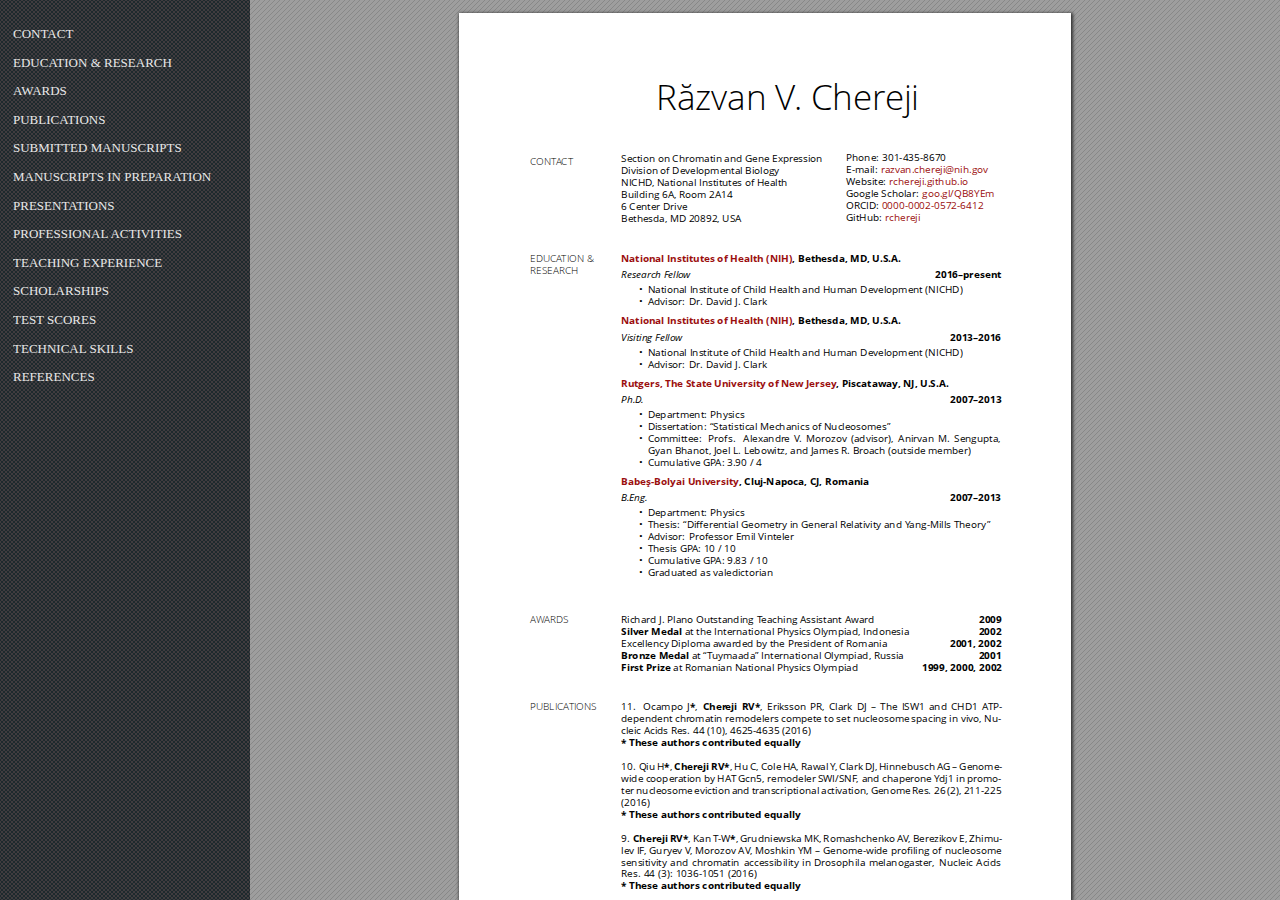
==== commit 8d0a2fa7: "Add files via upload" ====
--- a/cv.html
+++ b/cv.html
@@ -19,10 +19,10 @@
  */@keyframes fadein{from{opacity:0}to{opacity:1}}@-webkit-keyframes fadein{from{opacity:0}to{opacity:1}}@keyframes swing{0{transform:rotate(0)}10%{transform:rotate(0)}90%{transform:rotate(720deg)}100%{transform:rotate(720deg)}}@-webkit-keyframes swing{0{-webkit-transform:rotate(0)}10%{-webkit-transform:rotate(0)}90%{-webkit-transform:rotate(720deg)}100%{-webkit-transform:rotate(720deg)}}@media screen{#sidebar{background-color:#2f3236;background-image:url("[data-uri]")}#outline{font-family:Georgia,Times,"Times New Roman",serif;font-size:13px;margin:2em 1em}#outline ul{padding:0}#outline li{list-style-type:none;margin:1em 0}#outline li>ul{margin-left:1em}#outline a,#outline a:visited,#outline a:hover,#outline a:active{line-height:1.2;color:#e8e8e8;text-overflow:ellipsis;white-space:nowrap;text-decoration:none;display:block;overflow:hidden;outline:0}#outline a:hover{color:#0cf}#page-container{background-color:#9e9e9e;background-image:url("[data-uri]");-webkit-transition:left 500ms;transition:left 500ms}.pf{margin:13px auto;box-shadow:1px 1px 3px 1px #333;border-collapse:separate}.pc.opened{-webkit-animation:fadein 100ms;animation:fadein 100ms}.loading-indicator.active{-webkit-animation:swing 1.5s ease-in-out .01s infinite alternate none;animation:swing 1.5s ease-in-out .01s infinite alternate none}}</style>
 <style type="text/css">
 .ff0{font-family:sans-serif;visibility:hidden;}
-@font-face{font-family:ff1;src:url('[data-uri]')format("woff");}.ff1{font-family:ff1;line-height:1.000000;font-style:normal;font-weight:normal;visibility:visible;}
-@font-face{font-family:ff2;src:url('[data-uri]')format("woff");}.ff2{font-family:ff2;line-height:1.005371;font-style:normal;font-weight:normal;visibility:visible;}
-@font-face{font-family:ff3;src:url('[data-uri]')format("woff");}.ff3{font-family:ff3;line-height:1.005371;font-style:normal;font-weight:normal;visibility:visible;}
-@font-face{font-family:ff4;src:url('[data-uri]')format("woff");}.ff4{font-family:ff4;line-height:1.000000;font-style:normal;font-weight:normal;visibility:visible;}
+@font-face{font-family:ff1;src:url('[data-uri]')format("woff");}.ff1{font-family:ff1;line-height:1.000000;font-style:normal;font-weight:normal;visibility:visible;}
+@font-face{font-family:ff2;src:url('[data-uri]')format("woff");}.ff2{font-family:ff2;line-height:1.005371;font-style:normal;font-weight:normal;visibility:visible;}
+@font-face{font-family:ff3;src:url('[data-uri]')format("woff");}.ff3{font-family:ff3;line-height:1.005371;font-style:normal;font-weight:normal;visibility:visible;}
+@font-face{font-family:ff4;src:url('[data-uri]')format("woff");}.ff4{font-family:ff4;line-height:1.000000;font-style:normal;font-weight:normal;visibility:visible;}
 .m0{transform:matrix(0.250000,0.000000,0.000000,0.250000,0,0);-ms-transform:matrix(0.250000,0.000000,0.000000,0.250000,0,0);-webkit-transform:matrix(0.250000,0.000000,0.000000,0.250000,0,0);}
 .m1{transform:none;-ms-transform:none;-webkit-transform:none;}
 .v0{vertical-align:0.000000px;}
@@ -56,6 +56,7 @@
 ._30{display:inline-block;width:86.774075px;}
 ._2a{display:inline-block;width:90.502961px;}
 ._15{display:inline-block;width:97.678344px;}
+._36{display:inline-block;width:117.073818px;}
 ._41{display:inline-block;width:122.752316px;}
 ._44{display:inline-block;width:132.308481px;}
 ._31{display:inline-block;width:138.200546px;}
@@ -68,17 +69,16 @@
 ._12{display:inline-block;width:250.477540px;}
 ._14{display:inline-block;width:254.606694px;}
 ._33{display:inline-block;width:266.230980px;}
-._36{display:inline-block;width:269.977818px;}
 ._11{display:inline-block;width:278.069431px;}
 ._42{display:inline-block;width:296.329102px;}
 ._13{display:inline-block;width:299.835807px;}
+._35{display:inline-block;width:306.893991px;}
 ._2f{display:inline-block;width:313.695119px;}
 ._3e{display:inline-block;width:341.041365px;}
 ._1f{display:inline-block;width:361.745798px;}
 ._1d{display:inline-block;width:375.834819px;}
 ._2d{display:inline-block;width:380.974819px;}
 ._32{display:inline-block;width:394.486301px;}
-._35{display:inline-block;width:403.931491px;}
 ._10{display:inline-block;width:420.056976px;}
 ._22{display:inline-block;width:421.866201px;}
 ._23{display:inline-block;width:489.631959px;}
@@ -99,8 +99,8 @@
 ._24{display:inline-block;width:918.487143px;}
 ._37{display:inline-block;width:923.687386px;}
 ._29{display:inline-block;width:937.482779px;}
+._6{display:inline-block;width:977.753502px;}
 ._8{display:inline-block;width:1071.251071px;}
-._6{display:inline-block;width:1130.657502px;}
 ._d{display:inline-block;width:1210.564644px;}
 ._9{display:inline-block;width:1225.644096px;}
 .fc1{color:rgb(155,14,14);}
@@ -108,241 +108,242 @@
 .fs2{font-size:27.895400px;}
 .fs1{font-size:39.850560px;}
 .fs0{font-size:139.476960px;}
-.yeb{bottom:103.147000px;}
-.yea{bottom:115.103000px;}
-.ye9{bottom:127.058000px;}
-.ye8{bottom:139.013000px;}
-.ye7{bottom:150.968000px;}
-.ye6{bottom:162.923000px;}
-.ye5{bottom:174.878000px;}
-.ye4{bottom:186.834000px;}
-.ye3{bottom:198.789000px;}
-.ye2{bottom:220.707000px;}
-.ye1{bottom:232.662000px;}
-.ye0{bottom:244.617000px;}
-.ydf{bottom:256.572000px;}
-.yde{bottom:268.527000px;}
-.ydd{bottom:280.482000px;}
-.ydc{bottom:292.438000px;}
-.ydb{bottom:304.393000px;}
-.yda{bottom:316.348000px;}
-.yd9{bottom:338.266000px;}
-.yd8{bottom:350.221000px;}
-.yd7{bottom:362.176000px;}
-.yd6{bottom:374.131000px;}
-.yd5{bottom:386.086000px;}
-.yd4{bottom:398.042000px;}
-.yd3{bottom:409.997000px;}
-.yd2{bottom:421.952000px;}
-.yd1{bottom:433.907000px;}
-.yd0{bottom:455.825000px;}
-.ycf{bottom:467.780000px;}
-.yce{bottom:479.735000px;}
-.ycd{bottom:491.690000px;}
-.ycc{bottom:503.646000px;}
-.ycb{bottom:515.601000px;}
-.yca{bottom:527.556000px;}
-.yc9{bottom:539.511000px;}
-.yc8{bottom:551.466000px;}
-.yc7{bottom:573.384000px;}
-.yc6{bottom:585.339000px;}
-.yc5{bottom:597.294000px;}
-.yc4{bottom:609.250000px;}
-.yc3{bottom:621.205000px;}
-.yc2{bottom:633.160000px;}
-.yc1{bottom:645.115000px;}
-.yc0{bottom:657.070000px;}
-.ybf{bottom:669.025000px;}
-.ybe{bottom:690.943000px;}
-.ybd{bottom:702.898000px;}
-.ybc{bottom:714.854000px;}
-.ybb{bottom:726.809000px;}
-.yba{bottom:738.764000px;}
-.yb9{bottom:750.719000px;}
-.yb8{bottom:762.674000px;}
-.yb7{bottom:774.629000px;}
-.yb6{bottom:810.263000px;}
-.yb4{bottom:812.929000px;}
-.yb5{bottom:815.042000px;}
-.yb3{bottom:828.080000px;}
-.yb2{bottom:844.903000px;}
-.yb1{bottom:856.858000px;}
-.yb0{bottom:872.010000px;}
-.yaf{bottom:888.833000px;}
-.yae{bottom:900.788000px;}
-.yad{bottom:915.940000px;}
-.yac{bottom:921.960000px;}
-.yab{bottom:961.412000px;}
-.yaa{bottom:973.368000px;}
-.ya9{bottom:1012.820000px;}
-.ya8{bottom:1024.775000px;}
-.ya7{bottom:1036.730000px;}
-.ya6{bottom:1048.685000px;}
-.ya5{bottom:1060.640000px;}
-.ya4{bottom:1072.595000px;}
-.ya3{bottom:1112.048000px;}
-.ya2{bottom:1124.003000px;}
-.ya1{bottom:1135.958000px;}
-.ya0{bottom:1147.913000px;}
-.y9f{bottom:1159.868000px;}
-.y9e{bottom:1171.823000px;}
-.y9d{bottom:1183.779000px;}
-.y9c{bottom:1222.078000px;}
-.y9b{bottom:1237.230000px;}
-.y9a{bottom:1254.052000px;}
-.y99{bottom:1266.008000px;}
-.y98{bottom:1281.159000px;}
-.y97{bottom:1296.778000px;}
-.y96{bottom:1308.733000px;}
-.y94{bottom:1316.746000px;}
-.y95{bottom:1323.885000px;}
-.y93{bottom:1328.701000px;}
-.y92{bottom:1368.153000px;}
-.y91{bottom:1380.109000px;}
-.y90{bottom:1392.064000px;}
-.y8e{bottom:1404.019000px;}
-.y8f{bottom:1407.634000px;}
-.y8d{bottom:1415.974000px;}
-.y8b{bottom:1427.929000px;}
-.y8c{bottom:1431.545000px;}
-.y89{bottom:1439.884000px;}
-.y8a{bottom:1443.500000px;}
-.y88{bottom:1451.840000px;}
-.y87{bottom:1463.795000px;}
-.y86{bottom:1475.750000px;}
-.y85{bottom:1487.705000px;}
-.y84{bottom:1499.660000px;}
-.y83{bottom:1511.615000px;}
-.y82{bottom:1523.571000px;}
-.y81{bottom:1535.526000px;}
-.y7f{bottom:1547.481000px;}
-.y80{bottom:1551.096000px;}
-.y7e{bottom:1559.436000px;}
-.y7d{bottom:1571.391000px;}
-.y7c{bottom:1583.346000px;}
-.y7b{bottom:1595.302000px;}
-.y79{bottom:1607.257000px;}
-.y7a{bottom:1610.872000px;}
-.y78{bottom:1619.212000px;}
-.y77{bottom:1631.167000px;}
-.y76{bottom:1643.122000px;}
-.y75{bottom:1655.077000px;}
-.y74{bottom:1667.033000px;}
-.y72{bottom:1678.988000px;}
-.y73{bottom:1682.603000px;}
-.y71{bottom:1690.943000px;}
-.y70{bottom:1702.898000px;}
-.y6f{bottom:1714.853000px;}
-.y6e{bottom:1726.808000px;}
-.y6c{bottom:1738.764000px;}
-.y6d{bottom:1742.379000px;}
-.y6b{bottom:1750.719000px;}
-.y6a{bottom:1762.674000px;}
-.y68{bottom:1774.629000px;}
-.y69{bottom:1778.245000px;}
-.y67{bottom:1786.584000px;}
-.y65{bottom:1798.539000px;}
-.y66{bottom:1802.155000px;}
-.y64{bottom:1810.495000px;}
-.y63{bottom:1822.450000px;}
-.y62{bottom:1834.405000px;}
-.y61{bottom:1885.812000px;}
-.y60{bottom:1897.767000px;}
-.y5f{bottom:1909.723000px;}
-.y5e{bottom:1933.633000px;}
-.y5d{bottom:1945.588000px;}
-.y5c{bottom:1969.498000px;}
-.y5b{bottom:1981.454000px;}
-.y5a{bottom:1993.409000px;}
-.y59{bottom:2005.364000px;}
-.y58{bottom:2029.274000px;}
-.y57{bottom:2041.229000px;}
-.y56{bottom:2053.185000px;}
-.y55{bottom:2077.095000px;}
-.y54{bottom:2089.050000px;}
-.y53{bottom:2101.005000px;}
-.y52{bottom:2140.457000px;}
-.y51{bottom:2152.413000px;}
-.y50{bottom:2164.368000px;}
-.y4f{bottom:2203.820000px;}
-.y4e{bottom:2215.775000px;}
-.y4d{bottom:2227.730000px;}
-.y4c{bottom:2251.640000px;}
-.y4b{bottom:2263.596000px;}
-.y4a{bottom:2287.506000px;}
-.y49{bottom:2299.461000px;}
-.y48{bottom:2311.416000px;}
-.y47{bottom:2335.327000px;}
-.y46{bottom:2347.282000px;}
-.y45{bottom:2359.237000px;}
-.y44{bottom:2371.192000px;}
-.y43{bottom:2395.102000px;}
-.y42{bottom:2407.058000px;}
-.y41{bottom:2430.968000px;}
-.y40{bottom:2442.923000px;}
-.y3f{bottom:2454.878000px;}
-.y3e{bottom:2466.833000px;}
-.y3d{bottom:2490.744000px;}
-.y3c{bottom:2502.699000px;}
-.y3b{bottom:2514.654000px;}
-.y3a{bottom:2538.565000px;}
-.y39{bottom:2550.520000px;}
-.y38{bottom:2574.430000px;}
-.y37{bottom:2586.385000px;}
-.y36{bottom:2598.340000px;}
-.y35{bottom:2610.296000px;}
-.y34{bottom:2622.251000px;}
-.y33{bottom:2646.161000px;}
-.y32{bottom:2658.116000px;}
-.y31{bottom:2670.071000px;}
-.y30{bottom:2682.027000px;}
-.y2f{bottom:2693.982000px;}
-.y2e{bottom:2717.892000px;}
-.y2d{bottom:2729.847000px;}
-.y2c{bottom:2741.802000px;}
-.y2b{bottom:2753.758000px;}
-.y2a{bottom:2793.210000px;}
-.y29{bottom:2805.165000px;}
-.y28{bottom:2817.120000px;}
-.y27{bottom:2829.075000px;}
-.y26{bottom:2841.030000px;}
-.y25{bottom:2888.088000px;}
-.y24{bottom:2900.043000px;}
-.y23{bottom:2911.998000px;}
-.y22{bottom:2923.954000px;}
-.y21{bottom:2935.909000px;}
-.y20{bottom:2947.864000px;}
-.y1f{bottom:2963.016000px;}
-.y1e{bottom:2979.787000px;}
-.y1d{bottom:2999.348000px;}
-.y1c{bottom:3011.303000px;}
-.y1b{bottom:3023.259000px;}
-.y1a{bottom:3035.214000px;}
-.y19{bottom:3047.169000px;}
-.y18{bottom:3062.321000px;}
-.y17{bottom:3079.092000px;}
-.y16{bottom:3098.653000px;}
-.y15{bottom:3110.608000px;}
-.y14{bottom:3125.760000px;}
-.y13{bottom:3142.532000px;}
-.y12{bottom:3162.092000px;}
-.y11{bottom:3174.048000px;}
-.y10{bottom:3189.199000px;}
-.yf{bottom:3194.016000px;}
-.ye{bottom:3205.971000px;}
-.y7{bottom:3246.266000px;}
-.yd{bottom:3246.820000px;}
-.y6{bottom:3258.221000px;}
-.yc{bottom:3258.775000px;}
-.y5{bottom:3270.176000px;}
-.yb{bottom:3270.730000px;}
-.y4{bottom:3282.131000px;}
-.ya{bottom:3282.686000px;}
-.y3{bottom:3294.086000px;}
-.y9{bottom:3294.641000px;}
-.y1{bottom:3303.206000px;}
-.y2{bottom:3306.041000px;}
-.y8{bottom:3306.596000px;}
+.yec{bottom:103.147000px;}
+.yeb{bottom:115.103000px;}
+.yea{bottom:127.058000px;}
+.ye9{bottom:139.013000px;}
+.ye8{bottom:150.968000px;}
+.ye7{bottom:162.923000px;}
+.ye6{bottom:174.878000px;}
+.ye5{bottom:186.834000px;}
+.ye4{bottom:198.789000px;}
+.ye3{bottom:220.707000px;}
+.ye2{bottom:232.662000px;}
+.ye1{bottom:244.617000px;}
+.ye0{bottom:256.572000px;}
+.ydf{bottom:268.527000px;}
+.yde{bottom:280.482000px;}
+.ydd{bottom:292.438000px;}
+.ydc{bottom:304.393000px;}
+.ydb{bottom:316.348000px;}
+.yda{bottom:338.266000px;}
+.yd9{bottom:350.221000px;}
+.yd8{bottom:362.176000px;}
+.yd7{bottom:374.131000px;}
+.yd6{bottom:386.086000px;}
+.yd5{bottom:398.042000px;}
+.yd4{bottom:409.997000px;}
+.yd3{bottom:421.952000px;}
+.yd2{bottom:433.907000px;}
+.yd1{bottom:455.825000px;}
+.yd0{bottom:467.780000px;}
+.ycf{bottom:479.735000px;}
+.yce{bottom:491.690000px;}
+.ycd{bottom:503.646000px;}
+.ycc{bottom:515.601000px;}
+.ycb{bottom:527.556000px;}
+.yca{bottom:539.511000px;}
+.yc9{bottom:551.466000px;}
+.yc8{bottom:573.384000px;}
+.yc7{bottom:585.339000px;}
+.yc6{bottom:597.294000px;}
+.yc5{bottom:609.250000px;}
+.yc4{bottom:621.205000px;}
+.yc3{bottom:633.160000px;}
+.yc2{bottom:645.115000px;}
+.yc1{bottom:657.070000px;}
+.yc0{bottom:669.025000px;}
+.ybf{bottom:690.943000px;}
+.ybe{bottom:702.898000px;}
+.ybd{bottom:714.854000px;}
+.ybc{bottom:726.809000px;}
+.ybb{bottom:738.764000px;}
+.yba{bottom:750.719000px;}
+.yb9{bottom:762.674000px;}
+.yb8{bottom:774.629000px;}
+.yb7{bottom:809.694000px;}
+.yb5{bottom:812.359000px;}
+.yb6{bottom:814.473000px;}
+.yb4{bottom:827.397000px;}
+.yb3{bottom:843.081000px;}
+.yb2{bottom:855.037000px;}
+.yb1{bottom:870.075000px;}
+.yb0{bottom:885.759000px;}
+.yaf{bottom:897.714000px;}
+.yae{bottom:912.752000px;}
+.yad{bottom:918.203000px;}
+.yac{bottom:957.655000px;}
+.yab{bottom:969.610000px;}
+.yaa{bottom:1009.062000px;}
+.ya9{bottom:1021.017000px;}
+.ya8{bottom:1032.973000px;}
+.ya7{bottom:1044.928000px;}
+.ya6{bottom:1056.883000px;}
+.ya5{bottom:1068.838000px;}
+.ya4{bottom:1108.290000px;}
+.ya3{bottom:1120.245000px;}
+.ya2{bottom:1132.201000px;}
+.ya1{bottom:1144.156000px;}
+.ya0{bottom:1156.111000px;}
+.y9f{bottom:1168.066000px;}
+.y9e{bottom:1180.021000px;}
+.y9d{bottom:1217.751000px;}
+.y9c{bottom:1232.789000px;}
+.y9b{bottom:1248.473000px;}
+.y9a{bottom:1260.429000px;}
+.y99{bottom:1272.384000px;}
+.y98{bottom:1287.422000px;}
+.y97{bottom:1302.016000px;}
+.y96{bottom:1313.971000px;}
+.y94{bottom:1321.414000px;}
+.y95{bottom:1329.009000px;}
+.y93{bottom:1333.370000px;}
+.y92{bottom:1372.822000px;}
+.y91{bottom:1384.777000px;}
+.y90{bottom:1396.732000px;}
+.y8e{bottom:1408.687000px;}
+.y8f{bottom:1412.303000px;}
+.y8d{bottom:1420.642000px;}
+.y8b{bottom:1432.597000px;}
+.y8c{bottom:1436.213000px;}
+.y89{bottom:1444.553000px;}
+.y8a{bottom:1448.168000px;}
+.y88{bottom:1456.508000px;}
+.y87{bottom:1468.463000px;}
+.y86{bottom:1480.418000px;}
+.y85{bottom:1492.373000px;}
+.y84{bottom:1504.328000px;}
+.y83{bottom:1516.284000px;}
+.y82{bottom:1528.239000px;}
+.y81{bottom:1540.194000px;}
+.y7f{bottom:1552.149000px;}
+.y80{bottom:1555.765000px;}
+.y7e{bottom:1564.104000px;}
+.y7d{bottom:1576.060000px;}
+.y7c{bottom:1588.015000px;}
+.y7b{bottom:1599.970000px;}
+.y79{bottom:1611.925000px;}
+.y7a{bottom:1615.540000px;}
+.y78{bottom:1623.880000px;}
+.y77{bottom:1635.835000px;}
+.y76{bottom:1647.791000px;}
+.y75{bottom:1659.746000px;}
+.y74{bottom:1671.701000px;}
+.y72{bottom:1683.656000px;}
+.y73{bottom:1687.271000px;}
+.y71{bottom:1695.611000px;}
+.y70{bottom:1707.566000px;}
+.y6f{bottom:1719.522000px;}
+.y6e{bottom:1731.477000px;}
+.y6c{bottom:1743.432000px;}
+.y6d{bottom:1747.047000px;}
+.y6b{bottom:1755.387000px;}
+.y6a{bottom:1767.342000px;}
+.y68{bottom:1779.297000px;}
+.y69{bottom:1782.913000px;}
+.y67{bottom:1791.253000px;}
+.y65{bottom:1803.208000px;}
+.y66{bottom:1806.823000px;}
+.y64{bottom:1815.163000px;}
+.y63{bottom:1827.118000px;}
+.y62{bottom:1839.073000px;}
+.y61{bottom:1890.480000px;}
+.y60{bottom:1902.436000px;}
+.y5f{bottom:1914.391000px;}
+.y5e{bottom:1938.301000px;}
+.y5d{bottom:1950.256000px;}
+.y5c{bottom:1974.167000px;}
+.y5b{bottom:1986.122000px;}
+.y5a{bottom:1998.077000px;}
+.y59{bottom:2010.032000px;}
+.y58{bottom:2033.942000px;}
+.y57{bottom:2045.898000px;}
+.y56{bottom:2057.853000px;}
+.y55{bottom:2081.763000px;}
+.y54{bottom:2093.718000px;}
+.y53{bottom:2105.673000px;}
+.y52{bottom:2145.126000px;}
+.y51{bottom:2157.081000px;}
+.y50{bottom:2169.036000px;}
+.y4f{bottom:2208.488000px;}
+.y4e{bottom:2220.443000px;}
+.y4d{bottom:2232.398000px;}
+.y4c{bottom:2256.309000px;}
+.y4b{bottom:2268.264000px;}
+.y4a{bottom:2292.174000px;}
+.y49{bottom:2304.129000px;}
+.y48{bottom:2316.085000px;}
+.y47{bottom:2339.995000px;}
+.y46{bottom:2351.950000px;}
+.y45{bottom:2363.905000px;}
+.y44{bottom:2375.860000px;}
+.y43{bottom:2399.771000px;}
+.y42{bottom:2411.726000px;}
+.y41{bottom:2435.636000px;}
+.y40{bottom:2447.591000px;}
+.y3f{bottom:2459.547000px;}
+.y3e{bottom:2471.502000px;}
+.y3d{bottom:2495.412000px;}
+.y3c{bottom:2507.367000px;}
+.y3b{bottom:2519.322000px;}
+.y3a{bottom:2543.233000px;}
+.y39{bottom:2555.188000px;}
+.y38{bottom:2579.098000px;}
+.y37{bottom:2591.053000px;}
+.y36{bottom:2603.009000px;}
+.y35{bottom:2614.964000px;}
+.y34{bottom:2626.919000px;}
+.y33{bottom:2650.829000px;}
+.y32{bottom:2662.784000px;}
+.y31{bottom:2674.740000px;}
+.y30{bottom:2686.695000px;}
+.y2f{bottom:2698.650000px;}
+.y2e{bottom:2722.560000px;}
+.y2d{bottom:2734.515000px;}
+.y2c{bottom:2746.471000px;}
+.y2b{bottom:2758.426000px;}
+.y2a{bottom:2797.878000px;}
+.y29{bottom:2809.833000px;}
+.y28{bottom:2821.788000px;}
+.y27{bottom:2833.743000px;}
+.y26{bottom:2845.699000px;}
+.y25{bottom:2892.301000px;}
+.y24{bottom:2904.256000px;}
+.y23{bottom:2916.211000px;}
+.y22{bottom:2928.166000px;}
+.y21{bottom:2940.122000px;}
+.y20{bottom:2952.077000px;}
+.y1f{bottom:2967.115000px;}
+.y1e{bottom:2983.431000px;}
+.y1d{bottom:3002.536000px;}
+.y1c{bottom:3014.491000px;}
+.y1b{bottom:3026.447000px;}
+.y1a{bottom:3038.402000px;}
+.y19{bottom:3050.357000px;}
+.y18{bottom:3065.395000px;}
+.y17{bottom:3081.711000px;}
+.y16{bottom:3100.816000px;}
+.y15{bottom:3112.772000px;}
+.y14{bottom:3127.809000px;}
+.y13{bottom:3144.126000px;}
+.y12{bottom:3163.231000px;}
+.y11{bottom:3175.186000px;}
+.y10{bottom:3190.224000px;}
+.yf{bottom:3194.585000px;}
+.ye{bottom:3206.540000px;}
+.y7{bottom:3246.835000px;}
+.yd{bottom:3247.389000px;}
+.y6{bottom:3258.790000px;}
+.yc{bottom:3259.345000px;}
+.y5{bottom:3270.745000px;}
+.yb{bottom:3271.300000px;}
+.y4{bottom:3282.700000px;}
+.ya{bottom:3283.255000px;}
+.y3{bottom:3294.655000px;}
+.y9{bottom:3295.210000px;}
+.y1{bottom:3303.776000px;}
+.y2{bottom:3306.611000px;}
+.y8{bottom:3307.165000px;}
 .y0{bottom:3358.641000px;}
 .h4{height:21.343795px;}
 .h2{height:30.277086px;}
@@ -356,10 +357,11 @@
 .x4{left:180.264000px;}
 .x7{left:182.796000px;}
 .x5{left:188.991000px;}
-.xa{left:190.576000px;}
-.xb{left:193.495000px;}
 .x0{left:196.555000px;}
-.xc{left:201.641000px;}
+.xa{left:234.790000px;}
+.xb{left:237.709000px;}
+.xc{left:241.560000px;}
+.xd{left:245.855000px;}
 .x8{left:263.327000px;}
 .x9{left:273.155000px;}
 .x3{left:387.413000px;}
@@ -389,6 +391,7 @@
 ._30{display:inline-block;width:115.698767pt;}
 ._2a{display:inline-block;width:120.670615pt;}
 ._15{display:inline-block;width:130.237792pt;}
+._36{display:inline-block;width:156.098425pt;}
 ._41{display:inline-block;width:163.669755pt;}
 ._44{display:inline-block;width:176.411307pt;}
 ._31{display:inline-block;width:184.267394pt;}
@@ -401,17 +404,16 @@
 ._12{display:inline-block;width:333.970053pt;}
 ._14{display:inline-block;width:339.475593pt;}
 ._33{display:inline-block;width:354.974639pt;}
-._36{display:inline-block;width:359.970425pt;}
 ._11{display:inline-block;width:370.759242pt;}
 ._42{display:inline-block;width:395.105470pt;}
 ._13{display:inline-block;width:399.781076pt;}
+._35{display:inline-block;width:409.191988pt;}
 ._2f{display:inline-block;width:418.260158pt;}
 ._3e{display:inline-block;width:454.721820pt;}
 ._1f{display:inline-block;width:482.327731pt;}
 ._1d{display:inline-block;width:501.113092pt;}
 ._2d{display:inline-block;width:507.966426pt;}
 ._32{display:inline-block;width:525.981735pt;}
-._35{display:inline-block;width:538.575321pt;}
 ._10{display:inline-block;width:560.075969pt;}
 ._22{display:inline-block;width:562.488268pt;}
 ._23{display:inline-block;width:652.842612pt;}
@@ -432,248 +434,249 @@
 ._24{display:inline-block;width:1224.649523pt;}
 ._37{display:inline-block;width:1231.583181pt;}
 ._29{display:inline-block;width:1249.977038pt;}
+._6{display:inline-block;width:1303.671336pt;}
 ._8{display:inline-block;width:1428.334761pt;}
-._6{display:inline-block;width:1507.543336pt;}
 ._d{display:inline-block;width:1614.086192pt;}
 ._9{display:inline-block;width:1634.192127pt;}
 .fs2{font-size:37.193867pt;}
 .fs1{font-size:53.134080pt;}
 .fs0{font-size:185.969280pt;}
-.yeb{bottom:137.529333pt;}
-.yea{bottom:153.470667pt;}
-.ye9{bottom:169.410667pt;}
-.ye8{bottom:185.350667pt;}
-.ye7{bottom:201.290667pt;}
-.ye6{bottom:217.230667pt;}
-.ye5{bottom:233.170667pt;}
-.ye4{bottom:249.112000pt;}
-.ye3{bottom:265.052000pt;}
-.ye2{bottom:294.276000pt;}
-.ye1{bottom:310.216000pt;}
-.ye0{bottom:326.156000pt;}
-.ydf{bottom:342.096000pt;}
-.yde{bottom:358.036000pt;}
-.ydd{bottom:373.976000pt;}
-.ydc{bottom:389.917333pt;}
-.ydb{bottom:405.857333pt;}
-.yda{bottom:421.797333pt;}
-.yd9{bottom:451.021333pt;}
-.yd8{bottom:466.961333pt;}
-.yd7{bottom:482.901333pt;}
-.yd6{bottom:498.841333pt;}
-.yd5{bottom:514.781333pt;}
-.yd4{bottom:530.722667pt;}
-.yd3{bottom:546.662667pt;}
-.yd2{bottom:562.602667pt;}
-.yd1{bottom:578.542667pt;}
-.yd0{bottom:607.766667pt;}
-.ycf{bottom:623.706667pt;}
-.yce{bottom:639.646667pt;}
-.ycd{bottom:655.586667pt;}
-.ycc{bottom:671.528000pt;}
-.ycb{bottom:687.468000pt;}
-.yca{bottom:703.408000pt;}
-.yc9{bottom:719.348000pt;}
-.yc8{bottom:735.288000pt;}
-.yc7{bottom:764.512000pt;}
-.yc6{bottom:780.452000pt;}
-.yc5{bottom:796.392000pt;}
-.yc4{bottom:812.333333pt;}
-.yc3{bottom:828.273333pt;}
-.yc2{bottom:844.213333pt;}
-.yc1{bottom:860.153333pt;}
-.yc0{bottom:876.093333pt;}
-.ybf{bottom:892.033333pt;}
-.ybe{bottom:921.257333pt;}
-.ybd{bottom:937.197333pt;}
-.ybc{bottom:953.138667pt;}
-.ybb{bottom:969.078667pt;}
-.yba{bottom:985.018667pt;}
-.yb9{bottom:1000.958667pt;}
-.yb8{bottom:1016.898667pt;}
-.yb7{bottom:1032.838667pt;}
-.yb6{bottom:1080.350667pt;}
-.yb4{bottom:1083.905333pt;}
-.yb5{bottom:1086.722667pt;}
-.yb3{bottom:1104.106667pt;}
-.yb2{bottom:1126.537333pt;}
-.yb1{bottom:1142.477333pt;}
-.yb0{bottom:1162.680000pt;}
-.yaf{bottom:1185.110667pt;}
-.yae{bottom:1201.050667pt;}
-.yad{bottom:1221.253333pt;}
-.yac{bottom:1229.280000pt;}
-.yab{bottom:1281.882667pt;}
-.yaa{bottom:1297.824000pt;}
-.ya9{bottom:1350.426667pt;}
-.ya8{bottom:1366.366667pt;}
-.ya7{bottom:1382.306667pt;}
-.ya6{bottom:1398.246667pt;}
-.ya5{bottom:1414.186667pt;}
-.ya4{bottom:1430.126667pt;}
-.ya3{bottom:1482.730667pt;}
-.ya2{bottom:1498.670667pt;}
-.ya1{bottom:1514.610667pt;}
-.ya0{bottom:1530.550667pt;}
-.y9f{bottom:1546.490667pt;}
-.y9e{bottom:1562.430667pt;}
-.y9d{bottom:1578.372000pt;}
-.y9c{bottom:1629.437333pt;}
-.y9b{bottom:1649.640000pt;}
-.y9a{bottom:1672.069333pt;}
-.y99{bottom:1688.010667pt;}
-.y98{bottom:1708.212000pt;}
-.y97{bottom:1729.037333pt;}
-.y96{bottom:1744.977333pt;}
-.y94{bottom:1755.661333pt;}
-.y95{bottom:1765.180000pt;}
-.y93{bottom:1771.601333pt;}
-.y92{bottom:1824.204000pt;}
-.y91{bottom:1840.145333pt;}
-.y90{bottom:1856.085333pt;}
-.y8e{bottom:1872.025333pt;}
-.y8f{bottom:1876.845333pt;}
-.y8d{bottom:1887.965333pt;}
-.y8b{bottom:1903.905333pt;}
-.y8c{bottom:1908.726667pt;}
-.y89{bottom:1919.845333pt;}
-.y8a{bottom:1924.666667pt;}
-.y88{bottom:1935.786667pt;}
-.y87{bottom:1951.726667pt;}
-.y86{bottom:1967.666667pt;}
-.y85{bottom:1983.606667pt;}
-.y84{bottom:1999.546667pt;}
-.y83{bottom:2015.486667pt;}
-.y82{bottom:2031.428000pt;}
-.y81{bottom:2047.368000pt;}
-.y7f{bottom:2063.308000pt;}
-.y80{bottom:2068.128000pt;}
-.y7e{bottom:2079.248000pt;}
-.y7d{bottom:2095.188000pt;}
-.y7c{bottom:2111.128000pt;}
-.y7b{bottom:2127.069333pt;}
-.y79{bottom:2143.009333pt;}
-.y7a{bottom:2147.829333pt;}
-.y78{bottom:2158.949333pt;}
-.y77{bottom:2174.889333pt;}
-.y76{bottom:2190.829333pt;}
-.y75{bottom:2206.769333pt;}
-.y74{bottom:2222.710667pt;}
-.y72{bottom:2238.650667pt;}
-.y73{bottom:2243.470667pt;}
-.y71{bottom:2254.590667pt;}
-.y70{bottom:2270.530667pt;}
-.y6f{bottom:2286.470667pt;}
-.y6e{bottom:2302.410667pt;}
-.y6c{bottom:2318.352000pt;}
-.y6d{bottom:2323.172000pt;}
-.y6b{bottom:2334.292000pt;}
-.y6a{bottom:2350.232000pt;}
-.y68{bottom:2366.172000pt;}
-.y69{bottom:2370.993333pt;}
-.y67{bottom:2382.112000pt;}
-.y65{bottom:2398.052000pt;}
-.y66{bottom:2402.873333pt;}
-.y64{bottom:2413.993333pt;}
-.y63{bottom:2429.933333pt;}
-.y62{bottom:2445.873333pt;}
-.y61{bottom:2514.416000pt;}
-.y60{bottom:2530.356000pt;}
-.y5f{bottom:2546.297333pt;}
-.y5e{bottom:2578.177333pt;}
-.y5d{bottom:2594.117333pt;}
-.y5c{bottom:2625.997333pt;}
-.y5b{bottom:2641.938667pt;}
-.y5a{bottom:2657.878667pt;}
-.y59{bottom:2673.818667pt;}
-.y58{bottom:2705.698667pt;}
-.y57{bottom:2721.638667pt;}
-.y56{bottom:2737.580000pt;}
-.y55{bottom:2769.460000pt;}
-.y54{bottom:2785.400000pt;}
-.y53{bottom:2801.340000pt;}
-.y52{bottom:2853.942667pt;}
-.y51{bottom:2869.884000pt;}
-.y50{bottom:2885.824000pt;}
-.y4f{bottom:2938.426667pt;}
-.y4e{bottom:2954.366667pt;}
-.y4d{bottom:2970.306667pt;}
-.y4c{bottom:3002.186667pt;}
-.y4b{bottom:3018.128000pt;}
-.y4a{bottom:3050.008000pt;}
-.y49{bottom:3065.948000pt;}
-.y48{bottom:3081.888000pt;}
-.y47{bottom:3113.769333pt;}
-.y46{bottom:3129.709333pt;}
-.y45{bottom:3145.649333pt;}
-.y44{bottom:3161.589333pt;}
-.y43{bottom:3193.469333pt;}
-.y42{bottom:3209.410667pt;}
-.y41{bottom:3241.290667pt;}
-.y40{bottom:3257.230667pt;}
-.y3f{bottom:3273.170667pt;}
-.y3e{bottom:3289.110667pt;}
-.y3d{bottom:3320.992000pt;}
-.y3c{bottom:3336.932000pt;}
-.y3b{bottom:3352.872000pt;}
-.y3a{bottom:3384.753333pt;}
-.y39{bottom:3400.693333pt;}
-.y38{bottom:3432.573333pt;}
-.y37{bottom:3448.513333pt;}
-.y36{bottom:3464.453333pt;}
-.y35{bottom:3480.394667pt;}
-.y34{bottom:3496.334667pt;}
-.y33{bottom:3528.214667pt;}
-.y32{bottom:3544.154667pt;}
-.y31{bottom:3560.094667pt;}
-.y30{bottom:3576.036000pt;}
-.y2f{bottom:3591.976000pt;}
-.y2e{bottom:3623.856000pt;}
-.y2d{bottom:3639.796000pt;}
-.y2c{bottom:3655.736000pt;}
-.y2b{bottom:3671.677333pt;}
-.y2a{bottom:3724.280000pt;}
-.y29{bottom:3740.220000pt;}
-.y28{bottom:3756.160000pt;}
-.y27{bottom:3772.100000pt;}
-.y26{bottom:3788.040000pt;}
-.y25{bottom:3850.784000pt;}
-.y24{bottom:3866.724000pt;}
-.y23{bottom:3882.664000pt;}
-.y22{bottom:3898.605333pt;}
-.y21{bottom:3914.545333pt;}
-.y20{bottom:3930.485333pt;}
-.y1f{bottom:3950.688000pt;}
-.y1e{bottom:3973.049333pt;}
-.y1d{bottom:3999.130667pt;}
-.y1c{bottom:4015.070667pt;}
-.y1b{bottom:4031.012000pt;}
-.y1a{bottom:4046.952000pt;}
-.y19{bottom:4062.892000pt;}
-.y18{bottom:4083.094667pt;}
-.y17{bottom:4105.456000pt;}
-.y16{bottom:4131.537333pt;}
-.y15{bottom:4147.477333pt;}
-.y14{bottom:4167.680000pt;}
-.y13{bottom:4190.042667pt;}
-.y12{bottom:4216.122667pt;}
-.y11{bottom:4232.064000pt;}
-.y10{bottom:4252.265333pt;}
-.yf{bottom:4258.688000pt;}
-.ye{bottom:4274.628000pt;}
-.y7{bottom:4328.354667pt;}
-.yd{bottom:4329.093333pt;}
-.y6{bottom:4344.294667pt;}
-.yc{bottom:4345.033333pt;}
-.y5{bottom:4360.234667pt;}
-.yb{bottom:4360.973333pt;}
-.y4{bottom:4376.174667pt;}
-.ya{bottom:4376.914667pt;}
-.y3{bottom:4392.114667pt;}
-.y9{bottom:4392.854667pt;}
-.y1{bottom:4404.274667pt;}
-.y2{bottom:4408.054667pt;}
-.y8{bottom:4408.794667pt;}
+.yec{bottom:137.529333pt;}
+.yeb{bottom:153.470667pt;}
+.yea{bottom:169.410667pt;}
+.ye9{bottom:185.350667pt;}
+.ye8{bottom:201.290667pt;}
+.ye7{bottom:217.230667pt;}
+.ye6{bottom:233.170667pt;}
+.ye5{bottom:249.112000pt;}
+.ye4{bottom:265.052000pt;}
+.ye3{bottom:294.276000pt;}
+.ye2{bottom:310.216000pt;}
+.ye1{bottom:326.156000pt;}
+.ye0{bottom:342.096000pt;}
+.ydf{bottom:358.036000pt;}
+.yde{bottom:373.976000pt;}
+.ydd{bottom:389.917333pt;}
+.ydc{bottom:405.857333pt;}
+.ydb{bottom:421.797333pt;}
+.yda{bottom:451.021333pt;}
+.yd9{bottom:466.961333pt;}
+.yd8{bottom:482.901333pt;}
+.yd7{bottom:498.841333pt;}
+.yd6{bottom:514.781333pt;}
+.yd5{bottom:530.722667pt;}
+.yd4{bottom:546.662667pt;}
+.yd3{bottom:562.602667pt;}
+.yd2{bottom:578.542667pt;}
+.yd1{bottom:607.766667pt;}
+.yd0{bottom:623.706667pt;}
+.ycf{bottom:639.646667pt;}
+.yce{bottom:655.586667pt;}
+.ycd{bottom:671.528000pt;}
+.ycc{bottom:687.468000pt;}
+.ycb{bottom:703.408000pt;}
+.yca{bottom:719.348000pt;}
+.yc9{bottom:735.288000pt;}
+.yc8{bottom:764.512000pt;}
+.yc7{bottom:780.452000pt;}
+.yc6{bottom:796.392000pt;}
+.yc5{bottom:812.333333pt;}
+.yc4{bottom:828.273333pt;}
+.yc3{bottom:844.213333pt;}
+.yc2{bottom:860.153333pt;}
+.yc1{bottom:876.093333pt;}
+.yc0{bottom:892.033333pt;}
+.ybf{bottom:921.257333pt;}
+.ybe{bottom:937.197333pt;}
+.ybd{bottom:953.138667pt;}
+.ybc{bottom:969.078667pt;}
+.ybb{bottom:985.018667pt;}
+.yba{bottom:1000.958667pt;}
+.yb9{bottom:1016.898667pt;}
+.yb8{bottom:1032.838667pt;}
+.yb7{bottom:1079.592000pt;}
+.yb5{bottom:1083.145333pt;}
+.yb6{bottom:1085.964000pt;}
+.yb4{bottom:1103.196000pt;}
+.yb3{bottom:1124.108000pt;}
+.yb2{bottom:1140.049333pt;}
+.yb1{bottom:1160.100000pt;}
+.yb0{bottom:1181.012000pt;}
+.yaf{bottom:1196.952000pt;}
+.yae{bottom:1217.002667pt;}
+.yad{bottom:1224.270667pt;}
+.yac{bottom:1276.873333pt;}
+.yab{bottom:1292.813333pt;}
+.yaa{bottom:1345.416000pt;}
+.ya9{bottom:1361.356000pt;}
+.ya8{bottom:1377.297333pt;}
+.ya7{bottom:1393.237333pt;}
+.ya6{bottom:1409.177333pt;}
+.ya5{bottom:1425.117333pt;}
+.ya4{bottom:1477.720000pt;}
+.ya3{bottom:1493.660000pt;}
+.ya2{bottom:1509.601333pt;}
+.ya1{bottom:1525.541333pt;}
+.ya0{bottom:1541.481333pt;}
+.y9f{bottom:1557.421333pt;}
+.y9e{bottom:1573.361333pt;}
+.y9d{bottom:1623.668000pt;}
+.y9c{bottom:1643.718667pt;}
+.y9b{bottom:1664.630667pt;}
+.y9a{bottom:1680.572000pt;}
+.y99{bottom:1696.512000pt;}
+.y98{bottom:1716.562667pt;}
+.y97{bottom:1736.021333pt;}
+.y96{bottom:1751.961333pt;}
+.y94{bottom:1761.885333pt;}
+.y95{bottom:1772.012000pt;}
+.y93{bottom:1777.826667pt;}
+.y92{bottom:1830.429333pt;}
+.y91{bottom:1846.369333pt;}
+.y90{bottom:1862.309333pt;}
+.y8e{bottom:1878.249333pt;}
+.y8f{bottom:1883.070667pt;}
+.y8d{bottom:1894.189333pt;}
+.y8b{bottom:1910.129333pt;}
+.y8c{bottom:1914.950667pt;}
+.y89{bottom:1926.070667pt;}
+.y8a{bottom:1930.890667pt;}
+.y88{bottom:1942.010667pt;}
+.y87{bottom:1957.950667pt;}
+.y86{bottom:1973.890667pt;}
+.y85{bottom:1989.830667pt;}
+.y84{bottom:2005.770667pt;}
+.y83{bottom:2021.712000pt;}
+.y82{bottom:2037.652000pt;}
+.y81{bottom:2053.592000pt;}
+.y7f{bottom:2069.532000pt;}
+.y80{bottom:2074.353333pt;}
+.y7e{bottom:2085.472000pt;}
+.y7d{bottom:2101.413333pt;}
+.y7c{bottom:2117.353333pt;}
+.y7b{bottom:2133.293333pt;}
+.y79{bottom:2149.233333pt;}
+.y7a{bottom:2154.053333pt;}
+.y78{bottom:2165.173333pt;}
+.y77{bottom:2181.113333pt;}
+.y76{bottom:2197.054667pt;}
+.y75{bottom:2212.994667pt;}
+.y74{bottom:2228.934667pt;}
+.y72{bottom:2244.874667pt;}
+.y73{bottom:2249.694667pt;}
+.y71{bottom:2260.814667pt;}
+.y70{bottom:2276.754667pt;}
+.y6f{bottom:2292.696000pt;}
+.y6e{bottom:2308.636000pt;}
+.y6c{bottom:2324.576000pt;}
+.y6d{bottom:2329.396000pt;}
+.y6b{bottom:2340.516000pt;}
+.y6a{bottom:2356.456000pt;}
+.y68{bottom:2372.396000pt;}
+.y69{bottom:2377.217333pt;}
+.y67{bottom:2388.337333pt;}
+.y65{bottom:2404.277333pt;}
+.y66{bottom:2409.097333pt;}
+.y64{bottom:2420.217333pt;}
+.y63{bottom:2436.157333pt;}
+.y62{bottom:2452.097333pt;}
+.y61{bottom:2520.640000pt;}
+.y60{bottom:2536.581333pt;}
+.y5f{bottom:2552.521333pt;}
+.y5e{bottom:2584.401333pt;}
+.y5d{bottom:2600.341333pt;}
+.y5c{bottom:2632.222667pt;}
+.y5b{bottom:2648.162667pt;}
+.y5a{bottom:2664.102667pt;}
+.y59{bottom:2680.042667pt;}
+.y58{bottom:2711.922667pt;}
+.y57{bottom:2727.864000pt;}
+.y56{bottom:2743.804000pt;}
+.y55{bottom:2775.684000pt;}
+.y54{bottom:2791.624000pt;}
+.y53{bottom:2807.564000pt;}
+.y52{bottom:2860.168000pt;}
+.y51{bottom:2876.108000pt;}
+.y50{bottom:2892.048000pt;}
+.y4f{bottom:2944.650667pt;}
+.y4e{bottom:2960.590667pt;}
+.y4d{bottom:2976.530667pt;}
+.y4c{bottom:3008.412000pt;}
+.y4b{bottom:3024.352000pt;}
+.y4a{bottom:3056.232000pt;}
+.y49{bottom:3072.172000pt;}
+.y48{bottom:3088.113333pt;}
+.y47{bottom:3119.993333pt;}
+.y46{bottom:3135.933333pt;}
+.y45{bottom:3151.873333pt;}
+.y44{bottom:3167.813333pt;}
+.y43{bottom:3199.694667pt;}
+.y42{bottom:3215.634667pt;}
+.y41{bottom:3247.514667pt;}
+.y40{bottom:3263.454667pt;}
+.y3f{bottom:3279.396000pt;}
+.y3e{bottom:3295.336000pt;}
+.y3d{bottom:3327.216000pt;}
+.y3c{bottom:3343.156000pt;}
+.y3b{bottom:3359.096000pt;}
+.y3a{bottom:3390.977333pt;}
+.y39{bottom:3406.917333pt;}
+.y38{bottom:3438.797333pt;}
+.y37{bottom:3454.737333pt;}
+.y36{bottom:3470.678667pt;}
+.y35{bottom:3486.618667pt;}
+.y34{bottom:3502.558667pt;}
+.y33{bottom:3534.438667pt;}
+.y32{bottom:3550.378667pt;}
+.y31{bottom:3566.320000pt;}
+.y30{bottom:3582.260000pt;}
+.y2f{bottom:3598.200000pt;}
+.y2e{bottom:3630.080000pt;}
+.y2d{bottom:3646.020000pt;}
+.y2c{bottom:3661.961333pt;}
+.y2b{bottom:3677.901333pt;}
+.y2a{bottom:3730.504000pt;}
+.y29{bottom:3746.444000pt;}
+.y28{bottom:3762.384000pt;}
+.y27{bottom:3778.324000pt;}
+.y26{bottom:3794.265333pt;}
+.y25{bottom:3856.401333pt;}
+.y24{bottom:3872.341333pt;}
+.y23{bottom:3888.281333pt;}
+.y22{bottom:3904.221333pt;}
+.y21{bottom:3920.162667pt;}
+.y20{bottom:3936.102667pt;}
+.y1f{bottom:3956.153333pt;}
+.y1e{bottom:3977.908000pt;}
+.y1d{bottom:4003.381333pt;}
+.y1c{bottom:4019.321333pt;}
+.y1b{bottom:4035.262667pt;}
+.y1a{bottom:4051.202667pt;}
+.y19{bottom:4067.142667pt;}
+.y18{bottom:4087.193333pt;}
+.y17{bottom:4108.948000pt;}
+.y16{bottom:4134.421333pt;}
+.y15{bottom:4150.362667pt;}
+.y14{bottom:4170.412000pt;}
+.y13{bottom:4192.168000pt;}
+.y12{bottom:4217.641333pt;}
+.y11{bottom:4233.581333pt;}
+.y10{bottom:4253.632000pt;}
+.yf{bottom:4259.446667pt;}
+.ye{bottom:4275.386667pt;}
+.y7{bottom:4329.113333pt;}
+.yd{bottom:4329.852000pt;}
+.y6{bottom:4345.053333pt;}
+.yc{bottom:4345.793333pt;}
+.y5{bottom:4360.993333pt;}
+.yb{bottom:4361.733333pt;}
+.y4{bottom:4376.933333pt;}
+.ya{bottom:4377.673333pt;}
+.y3{bottom:4392.873333pt;}
+.y9{bottom:4393.613333pt;}
+.y1{bottom:4405.034667pt;}
+.y2{bottom:4408.814667pt;}
+.y8{bottom:4409.553333pt;}
 .y0{bottom:4478.188000pt;}
 .h4{height:28.458393pt;}
 .h2{height:40.369448pt;}
@@ -687,10 +690,11 @@
 .x4{left:240.352000pt;}
 .x7{left:243.728000pt;}
 .x5{left:251.988000pt;}
-.xa{left:254.101333pt;}
-.xb{left:257.993333pt;}
 .x0{left:262.073333pt;}
-.xc{left:268.854667pt;}
+.xa{left:313.053333pt;}
+.xb{left:316.945333pt;}
+.xc{left:322.080000pt;}
+.xd{left:327.806667pt;}
 .x8{left:351.102667pt;}
 .x9{left:364.206667pt;}
 .x3{left:516.550667pt;}
@@ -740,10 +744,10 @@
 <body>
 <div id="sidebar">
 <div id="outline">
-<ul><li><a class="l" href="#pf1" data-dest-detail='[1,"XYZ",161.575,3318.74,null]'>CONTACT</a></li><li><a class="l" href="#pf1" data-dest-detail='[1,"XYZ",161.575,3218.92,null]'>EDUCATION &amp; RESEARCH</a></li><li><a class="l" href="#pf1" data-dest-detail='[1,"XYZ",161.575,2864.84,null]'>AWARDS</a></li><li><a class="l" href="#pf1" data-dest-detail='[1,"XYZ",161.575,2775.27,null]'>PUBLICATIONS</a></li><li><a class="l" href="#pf1" data-dest-detail='[1,"XYZ",161.575,2186.7,null]'>SUBMITTED MANUSCRIPTS</a></li><li><a class="l" href="#pf1" data-dest-detail='[1,"XYZ",161.575,2122.52,null]'>MANUSCRIPTS IN PREPARATION</a></li><li><a class="l" href="#pf1" data-dest-detail='[1,"XYZ",161.575,1858.32,null]'>PRESENTATIONS</a></li><li><a class="l" href="#pf1" data-dest-detail='[1,"XYZ",161.575,1350.22,null]'>PROFESSIONAL ACTIVITIES</a></li><li><a class="l" href="#pf1" data-dest-detail='[1,"XYZ",161.575,1205.3,null]'>TEACHING EXPERIENCE</a></li><li><a class="l" href="#pf1" data-dest-detail='[1,"XYZ",161.575,1094.11,null]'>SCHOLARSHIPS</a></li><li><a class="l" href="#pf1" data-dest-detail='[1,"XYZ",161.575,994.885,null]'>TEST SCORES</a></li><li><a class="l" href="#pf1" data-dest-detail='[1,"XYZ",161.575,943.477,null]'>TECHNICAL SKILLS</a></li><li><a class="l" href="#pf1" data-dest-detail='[1,"XYZ",161.575,795.874,null]'>REFERENCES</a></li></ul></div>
+<ul><li><a class="l" href="#pf1" data-dest-detail='[1,"XYZ",161.575,3319.31,null]'>CONTACT</a></li><li><a class="l" href="#pf1" data-dest-detail='[1,"XYZ",161.575,3219.49,null]'>EDUCATION &amp; RESEARCH</a></li><li><a class="l" href="#pf1" data-dest-detail='[1,"XYZ",161.575,2869.51,null]'>AWARDS</a></li><li><a class="l" href="#pf1" data-dest-detail='[1,"XYZ",161.575,2779.94,null]'>PUBLICATIONS</a></li><li><a class="l" href="#pf1" data-dest-detail='[1,"XYZ",161.575,2191.37,null]'>SUBMITTED MANUSCRIPTS</a></li><li><a class="l" href="#pf1" data-dest-detail='[1,"XYZ",161.575,2127.19,null]'>MANUSCRIPTS IN PREPARATION</a></li><li><a class="l" href="#pf1" data-dest-detail='[1,"XYZ",161.575,1862.98,null]'>PRESENTATIONS</a></li><li><a class="l" href="#pf1" data-dest-detail='[1,"XYZ",161.575,1354.89,null]'>PROFESSIONAL ACTIVITIES</a></li><li><a class="l" href="#pf1" data-dest-detail='[1,"XYZ",161.575,1201.54,null]'>TEACHING EXPERIENCE</a></li><li><a class="l" href="#pf1" data-dest-detail='[1,"XYZ",161.575,1090.36,null]'>SCHOLARSHIPS</a></li><li><a class="l" href="#pf1" data-dest-detail='[1,"XYZ",161.575,991.127,null]'>TEST SCORES</a></li><li><a class="l" href="#pf1" data-dest-detail='[1,"XYZ",161.575,939.72,null]'>TECHNICAL SKILLS</a></li><li><a class="l" href="#pf1" data-dest-detail='[1,"XYZ",161.575,795.874,null]'>REFERENCES</a></li></ul></div>
 </div>
 <div id="page-container">
-<div id="pf1" class="pf w0 h0" data-page-no="1"><div class="pc pc1 w0 h0"><div class="t m0 x0 h1 y0 ff1 fs0 fc0 sc0 ls0 ws0">Răzvan<span class="_ _0"> </span>V<span class="_ _1"></span>.<span class="_ _0"> </span>Cher<span class="_ _2"></span>eji</div><div class="t m0 x1 h2 y1 ff1 fs1 fc0 sc0 ls0 ws0">CONT<span class="_ _2"></span>A<span class="_ _3"></span>CT</div><div class="t m0 x2 h3 y2 ff2 fs1 fc0 sc0 ls0 ws0">Section<span class="_ _4"> </span>on<span class="_ _4"> </span>Chromatin<span class="_ _4"> </span>and<span class="_ _4"> </span>Gene<span class="_ _4"> </span>Expr<span class="_ _3"></span>ession</div><div class="t m0 x2 h3 y3 ff2 fs1 fc0 sc0 ls0 ws0">Division<span class="_ _4"> </span>of<span class="_ _4"> </span>Developmental<span class="_ _4"> </span>Biology</div><div class="t m0 x2 h3 y4 ff2 fs1 fc0 sc0 ls0 ws0">NICHD<span class="_ _3"></span>,<span class="_ _4"> </span>National<span class="_ _4"> </span>Institutes<span class="_ _4"> </span>of<span class="_ _4"> </span>Health</div><div class="t m0 x2 h3 y5 ff2 fs1 fc0 sc0 ls0 ws0">Building<span class="_ _4"> </span>6A,<span class="_ _4"> </span>Room<span class="_ _4"> </span>2A14</div><div class="t m0 x2 h3 y6 ff2 fs1 fc0 sc0 ls0 ws0">6<span class="_ _4"> </span>Center<span class="_ _4"> </span>Drive</div><div class="t m0 x2 h3 y7 ff2 fs1 fc0 sc0 ls0 ws0">Bethesda,<span class="_ _4"> </span>MD<span class="_ _4"> </span>20892,<span class="_ _4"> </span>USA</div><div class="t m0 x3 h3 y8 ff2 fs1 fc0 sc0 ls0 ws0">Phone:<span class="_ _5"> </span>301-435-8670</div><div class="t m0 x3 h3 y9 ff2 fs1 fc0 sc0 ls0 ws0">E-mail:<span class="_ _5"> </span><span class="fc1">razvan.cher<span class="_ _3"></span>eji@nih.gov</span></div><div class="t m0 x3 h3 ya ff2 fs1 fc0 sc0 ls0 ws0">Website:<span class="_ _5"> </span><span class="fc1">r<span class="_ _3"></span>chereji.github.io</span></div><div class="t m0 x3 h3 yb ff2 fs1 fc0 sc0 ls0 ws0">Google<span class="_ _4"> </span>Scholar:<span class="_ _5"> </span><span class="fc1">goo.gl/QB8YEm</span></div><div class="t m0 x3 h3 yc ff2 fs1 fc0 sc0 ls0 ws0">ORCID:<span class="_ _4"> </span><span class="fc1">0000-0002-0572-6412</span></div><div class="t m0 x3 h3 yd ff2 fs1 fc0 sc0 ls0 ws0">GitHub:<span class="_ _5"> </span><span class="fc1">rcher<span class="_ _3"></span>eji</span></div><div class="t m0 x1 h2 ye ff1 fs1 fc0 sc0 ls0 ws0">EDUCA<span class="_ _2"></span>TION<span class="_ _4"> </span>&amp;</div><div class="t m0 x1 h2 yf ff1 fs1 fc0 sc0 ls0 ws0">RESEARCH</div><div class="t m0 x2 h3 ye ff3 fs1 fc1 sc0 ls0 ws0">National<span class="_ _4"> </span>Institutes<span class="_ _4"> </span>of<span class="_ _4"> </span>Health<span class="_ _4"> </span>(NIH)<span class="fc0">,<span class="_ _4"> </span>Bethesda,<span class="_ _4"> </span>MD<span class="_ _3"></span>,<span class="_ _4"> </span>U.S.A.</span></div><div class="t m0 x2 h3 y10 ff4 fs1 fc0 sc0 ls0 ws0">Research<span class="_ _4"> </span>Fello<span class="_ _3"></span>w<span class="_ _6"> </span><span class="ff3">2016–</span></div><div class="t m0 x4 h3 y11 ff2 fs1 fc0 sc0 ls0 ws0">•<span class="_ _7"> </span>National<span class="_ _4"> </span>Institute<span class="_ _4"> </span>of<span class="_ _4"> </span>Child<span class="_ _4"> </span>Health<span class="_ _4"> </span>and<span class="_ _4"> </span>Human<span class="_ _4"> </span>Development<span class="_ _4"> </span>(NICHD)</div><div class="t m0 x4 h3 y12 ff2 fs1 fc0 sc0 ls0 ws0">•<span class="_ _7"> </span>Advisor:<span class="_ _5"> </span>Dr.<span class="_ _5"> </span>David<span class="_ _4"> </span>J.<span class="_ _4"> </span>Clark</div><div class="t m0 x2 h3 y13 ff3 fs1 fc1 sc0 ls0 ws0">National<span class="_ _4"> </span>Institutes<span class="_ _4"> </span>of<span class="_ _4"> </span>Health<span class="_ _4"> </span>(NIH)<span class="fc0">,<span class="_ _4"> </span>Bethesda,<span class="_ _4"> </span>MD<span class="_ _3"></span>,<span class="_ _4"> </span>U.S.A.</span></div><div class="t m0 x2 h3 y14 ff4 fs1 fc0 sc0 ls0 ws0">Visiting<span class="_ _4"> </span>Fellow<span class="_ _8"> </span><span class="ff3">2013–2016</span></div><div class="t m0 x4 h3 y15 ff2 fs1 fc0 sc0 ls0 ws0">•<span class="_ _7"> </span>National<span class="_ _4"> </span>Institute<span class="_ _4"> </span>of<span class="_ _4"> </span>Child<span class="_ _4"> </span>Health<span class="_ _4"> </span>and<span class="_ _4"> </span>Human<span class="_ _4"> </span>Development<span class="_ _4"> </span>(NICHD)</div><div class="t m0 x4 h3 y16 ff2 fs1 fc0 sc0 ls0 ws0">•<span class="_ _7"> </span>Advisor:<span class="_ _5"> </span>Dr.<span class="_ _5"> </span>David<span class="_ _4"> </span>J.<span class="_ _4"> </span>Clark</div><div class="t m0 x2 h3 y17 ff3 fs1 fc1 sc0 ls0 ws0">Rutgers,<span class="_ _4"> </span>The<span class="_ _4"> </span>State<span class="_ _4"> </span>University<span class="_ _4"> </span>of<span class="_ _4"> </span>New<span class="_ _4"> </span>Jerse<span class="_ _3"></span>y<span class="fc0">,<span class="_ _4"> </span>Piscataway<span class="_ _3"></span>,<span class="_ _4"> </span>NJ,<span class="_ _4"> </span>U.S.A.</span></div><div class="t m0 x2 h3 y18 ff4 fs1 fc0 sc0 ls0 ws0">Ph.D<span class="_ _3"></span>.<span class="_ _9"> </span><span class="ff3">2007–2013</span></div><div class="t m0 x4 h3 y19 ff2 fs1 fc0 sc0 ls0 ws0">•<span class="_ _7"> </span>Department:<span class="_ _5"> </span>Physics</div><div class="t m0 x4 h3 y1a ff2 fs1 fc0 sc0 ls0 ws0">•<span class="_ _7"> </span>Dissertation:<span class="_ _5"> </span>“Statistical<span class="_ _4"> </span>Mechanics<span class="_ _4"> </span>of<span class="_ _4"> </span>Nucleosomes”</div><div class="t m0 x4 h3 y1b ff2 fs1 fc0 sc0 ls0 ws0">•<span class="_ _7"> </span>Committee:<span class="_ _a"> </span>Profs.<span class="_ _b"> </span>Alexandr<span class="_ _3"></span>e<span class="_ _c"> </span>V<span class="_ _2"></span>.<span class="_ _c"> </span>Morozo<span class="_ _3"></span>v<span class="_ _c"> </span>(advisor),<span class="_ _7"> </span>Anirvan<span class="_ _c"> </span>M.<span class="_ _c"> </span>Se<span class="_ _3"></span>ngupta,</div><div class="t m0 x5 h3 y1c ff2 fs1 fc0 sc0 ls0 ws0">Gyan<span class="_ _4"> </span>Bhanot,<span class="_ _4"> </span>Joel<span class="_ _4"> </span>L.<span class="_ _4"> </span>Lebowitz,<span class="_ _4"> </span>and<span class="_ _4"> </span>James<span class="_ _4"> </span>R.<span class="_ _4"> </span>Br<span class="_ _3"></span>oach<span class="_ _4"> </span>(outside<span class="_ _4"> </span>member)</div><div class="t m0 x4 h3 y1d ff2 fs1 fc0 sc0 ls0 ws0">•<span class="_ _7"> </span>Cumulative<span class="_ _4"> </span>GP<span class="_ _2"></span>A:<span class="_ _4"> </span>3.90<span class="_ _4"> </span>/<span class="_ _4"> </span>4</div><div class="t m0 x2 h3 y1e ff3 fs1 fc1 sc0 ls0 ws0">Babeş-Bolyai<span class="_ _4"> </span>University<span class="fc0">,<span class="_ _4"> </span>Cluj-Napoca,<span class="_ _4"> </span>CJ,<span class="_ _4"> </span>Romania</span></div><div class="t m0 x2 h3 y1f ff4 fs1 fc0 sc0 ls0 ws0">B<span class="_ _3"></span>.Eng.<span class="_ _d"> </span><span class="ff3">2007–2013</span></div><div class="t m0 x4 h3 y20 ff2 fs1 fc0 sc0 ls0 ws0">•<span class="_ _7"> </span>Department:<span class="_ _5"> </span>Physics</div><div class="t m0 x4 h3 y21 ff2 fs1 fc0 sc0 ls0 ws0">•<span class="_ _7"> </span>Thesis:<span class="_ _5"> </span>“Dierential<span class="_ _4"> </span>Geometry<span class="_ _4"> </span>in<span class="_ _4"> </span>Gener<span class="_ _3"></span>al<span class="_ _4"> </span>Relativity<span class="_ _4"> </span>and<span class="_ _4"> </span>Y<span class="_ _2"></span>ang-Mills<span class="_ _4"> </span>Theory<span class="_ _e"></span>”</div><div class="t m0 x4 h3 y22 ff2 fs1 fc0 sc0 ls0 ws0">•<span class="_ _7"> </span>Advisor:<span class="_ _5"> </span>Professor<span class="_ _4"> </span>Emil<span class="_ _4"> </span>Vinteler</div><div class="t m0 x4 h3 y23 ff2 fs1 fc0 sc0 ls0 ws0">•<span class="_ _7"> </span>Thesis<span class="_ _4"> </span>GP<span class="_ _2"></span>A:<span class="_ _4"> </span>10<span class="_ _4"> </span>/<span class="_ _4"> </span>10</div><div class="t m0 x4 h3 y24 ff2 fs1 fc0 sc0 ls0 ws0">•<span class="_ _7"> </span>Cumulative<span class="_ _4"> </span>GP<span class="_ _2"></span>A:<span class="_ _4"> </span>9.83<span class="_ _4"> </span>/<span class="_ _4"> </span>10</div><div class="t m0 x4 h3 y25 ff2 fs1 fc0 sc0 ls0 ws0">•<span class="_ _7"> </span>Graduated<span class="_ _4"> </span>as<span class="_ _4"> </span>valedictorian</div><div class="t m0 x1 h3 y26 ff1 fs1 fc0 sc0 ls0 ws0">A<span class="_ _3"></span>W<span class="_ _3"></span>ARDS<span class="_ _f"> </span><span class="ff2">Richard<span class="_ _4"> </span>J.<span class="_ _4"> </span>Plano<span class="_ _4"> </span>Outstanding<span class="_ _4"> </span>T<span class="_ _2"></span>eaching<span class="_ _4"> </span>Assistant<span class="_ _4"> </span>Awar<span class="_ _3"></span>d<span class="_ _10"> </span><span class="ff3">2009</span></span></div><div class="t m0 x2 h3 y27 ff3 fs1 fc0 sc0 ls0 ws0">Silver<span class="_ _4"> </span>Medal<span class="_ _4"> </span><span class="ff2">at<span class="_ _4"> </span>the<span class="_ _4"> </span>International<span class="_ _4"> </span>Physics<span class="_ _4"> </span>Olympiad,<span class="_ _4"> </span>Indonesia<span class="_ _11"> </span></span>2002</div><div class="t m0 x2 h3 y28 ff2 fs1 fc0 sc0 ls0 ws0">Excellency<span class="_ _4"> </span>Diploma<span class="_ _4"> </span>awar<span class="_ _3"></span>ded<span class="_ _4"> </span>by<span class="_ _4"> </span>the<span class="_ _4"> </span>Pr<span class="_ _3"></span>esident<span class="_ _4"> </span>of<span class="_ _4"> </span>Romania<span class="_ _12"> </span><span class="ff3">2001,<span class="_ _4"> </span>2002</span></div><div class="t m0 x2 h3 y29 ff3 fs1 fc0 sc0 ls0 ws0">Bronze<span class="_ _4"> </span>Medal<span class="_ _4"> </span><span class="ff2">at<span class="_ _4"> </span>“T<span class="_ _2"></span>uymaada”<span class="_ _4"> </span>International<span class="_ _4"> </span>Olympiad,<span class="_ _4"> </span>Russia<span class="_ _13"> </span><span class="ff3">2001</span></span></div><div class="t m0 x2 h3 y2a ff3 fs1 fc0 sc0 ls0 ws0">First<span class="_ _4"> </span>Prize<span class="_ _4"> </span><span class="ff2">at<span class="_ _4"> </span>Romanian<span class="_ _4"> </span>National<span class="_ _4"> </span>Physics<span class="_ _4"> </span>Olympiad<span class="_ _14"> </span></span>1999,<span class="_ _4"> </span>2000,<span class="_ _4"> </span>2002</div><div class="t m0 x1 h3 y2b ff1 fs1 fc0 sc0 ls0 ws0">PUBLICA<span class="_ _2"></span>TIONS<span class="_ _15"> </span><span class="ff2">11.<span class="_ _b"> </span>Ocampo<span class="_ _c"> </span>J<span class="ff3">*</span>,<span class="_ _7"> </span><span class="ff3">Cher<span class="_ _2"></span>eji<span class="_ _c"> </span>RV*<span class="ff2">,<span class="_ _16"> </span>Eriksson<span class="_ _c"> </span>PR,<span class="_ _c"> </span>Clark<span class="_ _c"> </span>DJ<span class="_ _c"> </span>–<span class="_ _c"> </span>The<span class="_ _c"> </span>ISW1<span class="_ _c"> </span>and<span class="_ _c"> </span>CHD1<span class="_ _c"> </span>A<span class="_ _2"></span>TP-</span></span></span></div><div class="t m0 x2 h3 y2c ff2 fs1 fc0 sc0 ls0 ws0">dependent<span class="_ _4"> </span>chr<span class="_ _3"></span>omatin<span class="_ _4"> </span>remodelers<span class="_ _4"> </span>compete<span class="_ _4"> </span>to<span class="_ _4"> </span>set<span class="_ _4"> </span>nucleosome<span class="_ _17"> </span>spacing<span class="_ _4"> </span>in<span class="_ _4"> </span>vivo,<span class="_ _4"> </span>Nu-</div><div class="t m0 x2 h3 y2d ff2 fs1 fc0 sc0 ls0 ws0">cleic<span class="_ _4"> </span>Acids<span class="_ _4"> </span>Res.<span class="_ _5"> </span>44<span class="_ _4"> </span>(10),<span class="_ _4"> </span>4625-4635<span class="_ _4"> </span>(2016)</div><div class="t m0 x2 h3 y2e ff3 fs1 fc0 sc0 ls0 ws0">*<span class="_ _4"> </span>These<span class="_ _4"> </span>authors<span class="_ _4"> </span>contributed<span class="_ _4"> </span>equally</div><div class="t m0 x2 h3 y2f ff2 fs1 fc0 sc0 ls0 ws0">10.<span class="_ _5"> </span>Qiu<span class="_ _17"> </span>H<span class="_ _3"></span><span class="ff3">*<span class="ff2">,<span class="_ _17"> </span></span>Cher<span class="_ _3"></span>eji<span class="_ _17"> </span>RV*<span class="ff2">,<span class="_ _17"> </span>Hu<span class="_ _17"> </span>C,<span class="_ _17"> </span>Cole<span class="_ _18"> </span>HA,<span class="_ _17"> </span>Rawal<span class="_ _18"> </span>Y<span class="_ _3"></span>,<span class="_ _17"> </span>Clark<span class="_ _17"> </span>DJ,<span class="_ _18"> </span>Hinnebusch<span class="_ _17"> </span>A<span class="_ _3"></span>G<span class="_ _17"> </span>–<span class="_ _17"> </span>Genome-</span></span></div><div class="t m0 x2 h3 y30 ff2 fs1 fc0 sc0 ls0 ws0">wide<span class="_ _4"> </span>cooper<span class="_ _3"></span>ation<span class="_ _4"> </span>b<span class="_ _3"></span>y<span class="_ _4"> </span>HA<span class="_ _2"></span>T<span class="_ _17"> </span>Gcn5,<span class="_ _4"> </span>remodeler<span class="_ _17"> </span>SWI/SNF<span class="_ _2"></span>,<span class="_ _4"> </span>and<span class="_ _4"> </span>chaper<span class="_ _3"></span>one<span class="_ _4"> </span>Y<span class="_ _2"></span>dj1<span class="_ _4"> </span>in<span class="_ _17"> </span>promo-</div><div class="t m0 x2 h3 y31 ff2 fs1 fc0 sc0 ls0 ws0">ter<span class="_ _17"> </span>nucleosome<span class="_ _18"> </span>eviction<span class="_ _18"> </span>and<span class="_ _17"> </span>tr<span class="_ _3"></span>anscriptional<span class="_ _17"> </span>activation,<span class="_ _17"> </span>Genome<span class="_ _18"> </span>Res.<span class="_ _5"> </span>26<span class="_ _18"> </span>(2),<span class="_ _17"> </span>211-225</div><div class="t m0 x2 h3 y32 ff2 fs1 fc0 sc0 ls0 ws0">(2016)</div><div class="t m0 x2 h3 y33 ff3 fs1 fc0 sc0 ls0 ws0">*<span class="_ _4"> </span>These<span class="_ _4"> </span>authors<span class="_ _4"> </span>contributed<span class="_ _4"> </span>equally</div><div class="t m0 x2 h3 y34 ff2 fs1 fc0 sc0 ls0 ws0">9.<span class="_ _5"> </span><span class="ff3">Cher<span class="_ _3"></span>eji<span class="_ _17"> </span>RV*<span class="ff2">,<span class="_ _17"> </span>Kan<span class="_ _17"> </span>T<span class="_ _2"></span>-W<span class="ff3">*</span>,<span class="_ _17"> </span>Grudniewska<span class="_ _17"> </span>MK,<span class="_ _17"> </span>Romashchenk<span class="_ _3"></span>o<span class="_ _17"> </span>A<span class="_ _3"></span>V<span class="_ _2"></span>,<span class="_ _17"> </span>Berezik<span class="_ _3"></span>ov<span class="_ _17"> </span>E,<span class="_ _17"> </span>Zhimu-</span></span></div><div class="t m0 x2 h3 y35 ff2 fs1 fc0 sc0 ls0 ws0">lev<span class="_ _4"> </span>IF<span class="_ _2"></span>,<span class="_ _19"> </span>Guryev<span class="_ _4"> </span>V<span class="_ _2"></span>,<span class="_ _19"> </span>Morozo<span class="_ _3"></span>v<span class="_ _4"> </span>AV<span class="_ _2"></span>,<span class="_ _4"> </span>Moshkin<span class="_ _19"> </span>YM<span class="_ _19"> </span>–<span class="_ _4"> </span>Genome-wide<span class="_ _19"> </span>proﬁling<span class="_ _4"> </span>of<span class="_ _19"> </span>nucleosome</div><div class="t m0 x2 h3 y36 ff2 fs1 fc0 sc0 ls0 ws0">sensitivity<span class="_ _5"> </span>and<span class="_ _c"> </span>chr<span class="_ _2"></span>omatin<span class="_ _c"> </span>accessibility<span class="_ _5"> </span>in<span class="_ _5"> </span>Drosophila<span class="_ _5"> </span>melanogaster,<span class="_ _c"> </span>Nucleic<span class="_ _5"> </span>Acids</div><div class="t m0 x2 h3 y37 ff2 fs1 fc0 sc0 ls0 ws0">Res.<span class="_ _5"> </span>44<span class="_ _4"> </span>(3):<span class="_ _5"> </span>1036-1051<span class="_ _4"> </span>(2016)</div><div class="t m0 x2 h3 y38 ff3 fs1 fc0 sc0 ls0 ws0">*<span class="_ _4"> </span>These<span class="_ _4"> </span>authors<span class="_ _4"> </span>contributed<span class="_ _4"> </span>equally</div><div class="t m0 x2 h3 y39 ff2 fs1 fc0 sc0 ls0 ws0">8.<span class="_ _5"> </span><span class="ff3">Cher<span class="_ _3"></span>eji<span class="_ _17"> </span>RV<span class="ff2">,<span class="_ _17"> </span>Morozo<span class="_ _3"></span>v<span class="_ _17"> </span>A<span class="_ _3"></span>V<span class="_ _17"> </span>–<span class="_ _17"> </span>Functional<span class="_ _17"> </span>roles<span class="_ _17"> </span>of<span class="_ _17"> </span>nucleosome<span class="_ _17"> </span>stability<span class="_ _17"> </span>and<span class="_ _17"> </span>dynamics,</span></span></div><div class="t m0 x2 h3 y3a ff2 fs1 fc0 sc0 ls0 ws0">Brief.<span class="_ _5"> </span>Funct.<span class="_ _5"> </span>Genomics<span class="_ _4"> </span>14<span class="_ _4"> </span>(1),<span class="_ _4"> </span>50-60<span class="_ _4"> </span>(2015)</div><div class="t m0 x2 h3 y3b ff2 fs1 fc0 sc0 ls0 ws0">7.<span class="_ _5"> </span>Cole<span class="_ _17"> </span>HA,<span class="_ _17"> </span>Ocampo<span class="_ _17"> </span>J,<span class="_ _17"> </span>Iben<span class="_ _17"> </span>JR,<span class="_ _17"> </span><span class="ff3">Chereji<span class="_ _17"> </span>RV</span>,<span class="_ _17"> </span>Clark<span class="_ _17"> </span>DJ<span class="_ _17"> </span>–<span class="_ _17"> </span>T<span class="_ _2"></span>ranscription<span class="_ _17"> </span>of<span class="_ _17"> </span>Induced<span class="_ _17"> </span>Genes</div><div class="t m0 x2 h3 y3c ff2 fs1 fc0 sc0 ls0 ws0">in<span class="_ _4"> </span>Y<span class="_ _3"></span>east<span class="_ _19"> </span>Correlates<span class="_ _4"> </span>with<span class="_ _4"> </span>Dierential<span class="_ _4"> </span>Loss<span class="_ _19"> </span>of<span class="_ _19"> </span>Histone<span class="_ _4"> </span>H2A-H2B<span class="_ _19"> </span>Dimers<span class="_ _19"> </span>from<span class="_ _4"> </span>Coding</div><div class="t m0 x2 h3 y3d ff2 fs1 fc0 sc0 ls0 ws0">Regions,<span class="_ _4"> </span>Nucleic<span class="_ _4"> </span>Acids<span class="_ _4"> </span>Res.<span class="_ _5"> </span>42<span class="_ _4"> </span>(20),<span class="_ _4"> </span>12512-12522<span class="_ _4"> </span>(2014)</div><div class="t m0 x2 h3 y3e ff2 fs1 fc0 sc0 ls0 ws0">6.<span class="_ _5"> </span>Ganguli<span class="_ _17"> </span>D<span class="ff3">*</span>,<span class="_ _17"> </span><span class="ff3">Cher<span class="_ _3"></span>eji<span class="_ _17"> </span>RV*<span class="ff2">,<span class="_ _17"> </span>Iben<span class="_ _17"> </span>JR,<span class="_ _17"> </span>Cole<span class="_ _17"> </span>HA,<span class="_ _17"> </span>Clark<span class="_ _17"> </span>DJ<span class="_ _17"> </span>–<span class="_ _17"> </span>RSC-dependent<span class="_ _17"> </span>Constructive</span></span></div><div class="t m0 x2 h3 y3f ff2 fs1 fc0 sc0 ls0 ws0">and<span class="_ _4"> </span>Destructive<span class="_ _4"> </span>Interfer<span class="_ _3"></span>ence<span class="_ _4"> </span>between<span class="_ _4"> </span>Opposing<span class="_ _4"> </span>Arr<span class="_ _3"></span>ays<span class="_ _4"> </span>of<span class="_ _4"> </span>Phased<span class="_ _4"> </span>Nucleosomes<span class="_ _17"> </span>i<span class="_ _e"></span>n</div><div class="t m0 x2 h3 y40 ff2 fs1 fc0 sc0 ls0 ws0">Y<span class="_ _2"></span>east,<span class="_ _4"> </span>Genome<span class="_ _4"> </span>Res.<span class="_ _5"> </span>24<span class="_ _4"> </span>(10),<span class="_ _4"> </span>1637-1649<span class="_ _4"> </span>(2014)</div><div class="t m0 x2 h3 y41 ff3 fs1 fc0 sc0 ls0 ws0">*<span class="_ _4"> </span>These<span class="_ _4"> </span>authors<span class="_ _4"> </span>contributed<span class="_ _4"> </span>equally</div><div class="t m0 x2 h3 y42 ff2 fs1 fc0 sc0 ls0 ws0">5.<span class="_ _c"> </span><span class="ff3">Cher<span class="_ _3"></span>eji<span class="_ _4"> </span>RV<span class="ff2">,<span class="_ _19"> </span>Moro<span class="_ _3"></span>zov<span class="_ _4"> </span>A<span class="_ _3"></span>V<span class="_ _4"> </span>–<span class="_ _19"> </span>Ubiquitous<span class="_ _19"> </span>nucleosome<span class="_ _4"> </span>crowding<span class="_ _4"> </span>and<span class="_ _4"> </span>unwrapping<span class="_ _4"> </span>in</span></span></div><div class="t m0 x2 h3 y43 ff2 fs1 fc0 sc0 ls0 ws0">the<span class="_ _4"> </span>yeast<span class="_ _4"> </span>genome,<span class="_ _4"> </span>Proc.<span class="_ _5"> </span>Natl.<span class="_ _5"> </span>Acad.<span class="_ _5"> </span>Sci.<span class="_ _5"> </span>USA<span class="_ _4"> </span>111<span class="_ _4"> </span>(14),<span class="_ _4"> </span>5236-5241<span class="_ _4"> </span>(2014)</div><div class="t m0 x2 h3 y44 ff2 fs1 fc0 sc0 ls0 ws0">4.<span class="_ _5"> </span>Elfving<span class="_ _18"> </span>N<span class="_ _e"></span><span class="ff3">*<span class="_ _3"></span><span class="ff2">,<span class="_ _17"> </span><span class="ff3">Chereji<span class="_ _17"> </span>RV*<span class="_ _3"></span><span class="ff2">,<span class="_ _17"> </span>Bharatula<span class="_ _17"> </span>V<span class="_ _2"></span>,<span class="_ _17"> </span>Björklund<span class="_ _17"> </span>S,<span class="_ _18"> </span>Morozo<span class="_ _3"></span>v<span class="_ _17"> </span>A<span class="_ _3"></span>V<span class="_ _2"></span>,<span class="_ _17"> </span>Broach<span class="_ _17"> </span>JR<span class="_ _18"> </span>–<span class="_ _17"> </span>A<span class="_ _17"> </span>dyna-</span></span></span></span></div><div class="t m0 x2 h3 y45 ff2 fs1 fc0 sc0 ls0 ws0">mic<span class="_ _17"> </span>interplay<span class="_ _17"> </span>of<span class="_ _17"> </span>nucleosome<span class="_ _17"> </span>and<span class="_ _17"> </span>Msn2<span class="_ _17"> </span>binding<span class="_ _17"> </span>regulates<span class="_ _17"> </span>kinetics<span class="_ _17"> </span>of<span class="_ _17"> </span>gene<span class="_ _17"> </span>activation</div><div class="t m0 x2 h3 y46 ff2 fs1 fc0 sc0 ls0 ws0">and<span class="_ _4"> </span>repr<span class="_ _3"></span>ession<span class="_ _4"> </span>following<span class="_ _4"> </span>str<span class="_ _3"></span>ess,<span class="_ _4"> </span>Nucleic<span class="_ _4"> </span>Acids<span class="_ _4"> </span>Res.<span class="_ _5"> </span>42<span class="_ _4"> </span>(9),<span class="_ _4"> </span>5468-5482<span class="_ _4"> </span>(2014)</div><div class="t m0 x2 h3 y47 ff3 fs1 fc0 sc0 ls0 ws0">*<span class="_ _4"> </span>These<span class="_ _4"> </span>authors<span class="_ _4"> </span>contributed<span class="_ _4"> </span>equally</div><div class="t m0 x2 h3 y48 ff2 fs1 fc0 sc0 ls0 ws0">3.<span class="_ _5"> </span>Petr<span class="_ _3"></span>enko<span class="_ _18"> </span>N,<span class="_ _17"> </span><span class="ff3">Chereji<span class="_ _18"> </span>RV</span>,<span class="_ _17"> </span>McClean<span class="_ _17"> </span>MN,<span class="_ _18"> </span>Morozo<span class="_ _3"></span>v<span class="_ _17"> </span>A<span class="_ _2"></span>V<span class="_ _3"></span>,<span class="_ _17"> </span>Br<span class="_ _3"></span>oach<span class="_ _17"> </span>JR<span class="_ _17"> </span>–<span class="_ _18"> </span>Noise<span class="_ _17"> </span>and<span class="_ _17"> </span>interloc-</div><div class="t m0 x2 h3 y49 ff2 fs1 fc0 sc0 ls0 ws0">king<span class="_ _17"> </span>signaling<span class="_ _17"> </span>pathways<span class="_ _17"> </span>promote<span class="_ _17"> </span>distinct<span class="_ _17"> </span>transcription<span class="_ _17"> </span>factor<span class="_ _17"> </span>dynamics<span class="_ _17"> </span>in<span class="_ _17"> </span>r<span class="_ _3"></span>esponse</div><div class="t m0 x2 h3 y4a ff2 fs1 fc0 sc0 ls0 ws0">to<span class="_ _4"> </span>dierent<span class="_ _4"> </span>str<span class="_ _3"></span>esses,<span class="_ _4"> </span>Mol.<span class="_ _5"> </span>Biol.<span class="_ _5"> </span>Cell<span class="_ _4"> </span>24<span class="_ _4"> </span>(12),<span class="_ _4"> </span>2045-2057<span class="_ _4"> </span>(2013)</div><div class="t m0 x2 h3 y4b ff2 fs1 fc0 sc0 ls0 ws0">2.<span class="_ _c"> </span><span class="ff3">Chereji<span class="_ _19"> </span>RV</span>,<span class="_ _19"> </span>Morozo<span class="_ _3"></span>v<span class="_ _19"> </span>A<span class="_ _3"></span>V<span class="_ _19"> </span>–<span class="_ _19"> </span>Statistical<span class="_ _19"> </span>mechanics<span class="_ _19"> </span>of<span class="_ _5"> </span>nucleosomes<span class="_ _4"> </span>constrained<span class="_ _4"> </span>by</div><div class="t m0 x2 h3 y4c ff2 fs1 fc0 sc0 ls0 ws0">higher-order<span class="_ _4"> </span>chr<span class="_ _3"></span>omatin<span class="_ _4"> </span>structure,<span class="_ _4"> </span>J.<span class="_ _4"> </span>Stat.<span class="_ _5"> </span>Phys.<span class="_ _5"> </span>144<span class="_ _4"> </span>(2),<span class="_ _4"> </span>379-404<span class="_ _4"> </span>(2011)</div><div class="t m0 x2 h3 y4d ff2 fs1 fc0 sc0 ls0 ws0">1.<span class="_ _c"> </span><span class="ff3">Chereji<span class="_ _19"> </span>RV</span>,<span class="_ _19"> </span>T<span class="_ _2"></span>olkunov<span class="_ _4"> </span>D,<span class="_ _4"> </span>Locke<span class="_ _19"> </span>G,<span class="_ _19"> </span>Morozo<span class="_ _3"></span>v<span class="_ _19"> </span>A<span class="_ _3"></span>V<span class="_ _19"> </span>–<span class="_ _19"> </span>Statistical<span class="_ _19"> </span>mechanics<span class="_ _19"> </span>of<span class="_ _19"> </span>nucleo-</div><div class="t m0 x2 h3 y4e ff2 fs1 fc0 sc0 ls0 ws0">some<span class="_ _17"> </span>ordering<span class="_ _17"> </span>by<span class="_ _17"> </span>chromatin-structur<span class="_ _3"></span>e-induced<span class="_ _17"> </span>two-body<span class="_ _4"> </span>inter<span class="_ _2"></span>actions,<span class="_ _4"> </span>Phys.<span class="_ _5"> </span>Re<span class="_ _3"></span>v<span class="_ _2"></span>.<span class="_ _5"> </span>E</div><div class="t m0 x2 h3 y4f ff2 fs1 fc0 sc0 ls0 ws0">83<span class="_ _4"> </span>(5),<span class="_ _4"> </span>050903<span class="_ _4"> </span>(2011)</div><div class="t m0 x1 h2 y50 ff1 fs1 fc0 sc0 ls0 ws0">SUBMITTED</div><div class="t m0 x1 h2 y51 ff1 fs1 fc0 sc0 ls0 ws0">MANUSCRIPTS</div><div class="t m0 x2 h3 y50 ff2 fs1 fc0 sc0 ls0 ws0">1.<span class="_ _5"> </span><span class="ff3">Chereji<span class="_ _17"> </span>RV*</span>,<span class="_ _4"> </span>Ocampo<span class="_ _4"> </span>J<span class="ff3">*</span>,<span class="_ _4"> </span>Clark<span class="_ _4"> </span>DJ<span class="_ _17"> </span>–<span class="_ _4"> </span>MNase-sensitive<span class="_ _4"> </span>comple<span class="_ _3"></span>xes<span class="_ _4"> </span>in<span class="_ _17"> </span>yeast:<span class="_ _5"> </span>nucleo-</div><div class="t m0 x2 h3 y51 ff2 fs1 fc0 sc0 ls0 ws0">somes<span class="_ _4"> </span>and<span class="_ _4"> </span>non-histone<span class="_ _4"> </span>barriers,<span class="_ _4"> </span>In<span class="_ _4"> </span>re<span class="_ _3"></span>vision,<span class="_ _4"> </span>Molecular<span class="_ _4"> </span>Cell.</div><div class="t m0 x2 h3 y52 ff3 fs1 fc0 sc0 ls0 ws0">*<span class="_ _4"> </span>These<span class="_ _4"> </span>authors<span class="_ _4"> </span>contributed<span class="_ _4"> </span>equally</div><div class="t m0 x1 h2 y53 ff1 fs1 fc0 sc0 ls0 ws0">MANUSCRIPTS<span class="_ _4"> </span>IN</div><div class="t m0 x1 h2 y54 ff1 fs1 fc0 sc0 ls0 ws0">PREP<span class="_ _2"></span>ARA<span class="_ _2"></span>TION</div><div class="t m0 x2 h3 y53 ff2 fs1 fc0 sc0 ls0 ws0">1.<span class="_ _c"> </span><span class="ff3">Cher<span class="_ _2"></span>eji<span class="_ _19"> </span>RV*<span class="ff2">,<span class="_ _19"> </span>Ramachandran<span class="_ _4"> </span>S</span>*<span class="ff2">,<span class="_ _4"> </span>Heniko<span class="_ _4"> </span>S<span class="_ _4"> </span>–<span class="_ _19"> </span>Chemical<span class="_ _19"> </span>cleavage<span class="_ _4"> </span>mapping<span class="_ _19"> </span>pro<span class="_ _3"></span>vi-</span></span></div><div class="t m0 x2 h3 y54 ff2 fs1 fc0 sc0 ls0 ws0">des<span class="_ _4"> </span>new<span class="_ _4"> </span>insights<span class="_ _4"> </span>into<span class="_ _4"> </span>nucleosome<span class="_ _4"> </span>spacing<span class="_ _4"> </span>and<span class="_ _4"> </span>phasing,<span class="_ _4"> </span>In<span class="_ _4"> </span>pr<span class="_ _3"></span>eparation.</div><div class="t m0 x2 h3 y55 ff3 fs1 fc0 sc0 ls0 ws0">*<span class="_ _4"> </span>These<span class="_ _4"> </span>authors<span class="_ _4"> </span>contributed<span class="_ _4"> </span>equally</div><div class="t m0 x2 h3 y56 ff2 fs1 fc0 sc0 ls0 ws0">2.<span class="_ _5"> </span><span class="ff3">Cher<span class="_ _3"></span>eji<span class="_ _17"> </span>RV<span class="ff2">,<span class="_ _17"> </span>Elfving<span class="_ _4"> </span>N,<span class="_ _17"> </span>Bhar<span class="_ _3"></span>atula<span class="_ _17"> </span>V<span class="_ _3"></span>,<span class="_ _17"> </span>Blomberg<span class="_ _17"> </span>J,<span class="_ _17"> </span>Larsson<span class="_ _17"> </span>M,<span class="_ _17"> </span>Morozo<span class="_ _3"></span>v<span class="_ _17"> </span>AV<span class="_ _2"></span>,<span class="_ _17"> </span>Broach<span class="_ _17"> </span>JR,</span></span></div><div class="t m0 x2 h3 y57 ff2 fs1 fc0 sc0 ls0 ws0">Björklund<span class="_ _17"> </span>S<span class="_ _4"> </span>–<span class="_ _17"> </span>Mediator<span class="_ _4"> </span>binds<span class="_ _17"> </span>to<span class="_ _4"> </span>boundaries<span class="_ _17"> </span>of<span class="_ _17"> </span>chromosomally<span class="_ _4"> </span>inter<span class="_ _2"></span>acting<span class="_ _4"> </span>domains</div><div class="t m0 x2 h3 y58 ff2 fs1 fc0 sc0 ls0 ws0">and<span class="_ _4"> </span>to<span class="_ _4"> </span>proteins<span class="_ _4"> </span>involved<span class="_ _4"> </span>in<span class="_ _4"> </span>DNA<span class="_ _4"> </span>looping,<span class="_ _4"> </span>In<span class="_ _4"> </span>pr<span class="_ _3"></span>eparation.</div><div class="t m0 x2 h3 y59 ff2 fs1 fc0 sc0 ls0 ws0">3.<span class="_ _c"> </span>Johnson<span class="_ _4"> </span>T<span class="_ _2"></span>A<span class="ff3">*</span>,<span class="_ _19"> </span><span class="ff3">Chereji<span class="_ _4"> </span>RV*</span>,<span class="_ _5"> </span>Stavr<span class="_ _2"></span>eva<span class="_ _4"> </span>DA,<span class="_ _4"> </span>Morris<span class="_ _19"> </span>S,<span class="_ _19"> </span>Hager<span class="_ _19"> </span>GL,<span class="_ _19"> </span>Clark<span class="_ _19"> </span>DJ<span class="_ _19"> </span>–<span class="_ _4"> </span>Alternate</div><div class="t m0 x2 h3 y5a ff2 fs1 fc0 sc0 ls0 ws0">Modes<span class="_ _5"> </span>of<span class="_ _19"> </span>Glucocorticoid<span class="_ _5"> </span>Receptor<span class="_ _19"> </span>Interaction<span class="_ _19"> </span>with<span class="_ _5"> </span>Enhancer<span class="_ _19"> </span>and<span class="_ _5"> </span>Pr<span class="_ _3"></span>omoter<span class="_ _5"> </span>Chr<span class="_ _2"></span>o-</div><div class="t m0 x2 h3 y5b ff2 fs1 fc0 sc0 ls0 ws0">matin,<span class="_ _4"> </span>In<span class="_ _4"> </span>prepar<span class="_ _3"></span>ation.</div><div class="t m0 x2 h3 y5c ff3 fs1 fc0 sc0 ls0 ws0">*<span class="_ _4"> </span>These<span class="_ _4"> </span>authors<span class="_ _4"> </span>contributed<span class="_ _4"> </span>equally</div><div class="t m0 x2 h3 y5d ff2 fs1 fc0 sc0 ls0 ws0">4.<span class="_ _16"> </span>Chang<span class="_ _5"> </span>HW<span class="_ _2"></span>,<span class="_ _19"> </span><span class="ff3">Chereji<span class="_ _19"> </span>RV</span>,<span class="_ _19"> </span>Kulaeva<span class="_ _19"> </span>OI,<span class="_ _19"> </span>Morozo<span class="_ _3"></span>v<span class="_ _19"> </span>AV<span class="_ _2"></span>,<span class="_ _19"> </span>Gurova<span class="_ _4"> </span>K,<span class="_ _5"> </span>Studitsky<span class="_ _4"> </span>VM<span class="_ _19"> </span>–<span class="_ _5"> </span>Anti-</div><div class="t m0 x2 h3 y5e ff2 fs1 fc0 sc0 ls0 ws0">cancer<span class="_ _17"> </span>drugs<span class="_ _4"> </span>cur<span class="_ _2"></span>axins<span class="_ _4"> </span>inhibit<span class="_ _17"> </span>FA<span class="_ _3"></span>CT<span class="_ _17"> </span>action<span class="_ _4"> </span>during<span class="_ _17"> </span>Pol<span class="_ _17"> </span>II<span class="_ _17"> </span>transcription,<span class="_ _17"> </span>In<span class="_ _4"> </span>pr<span class="_ _3"></span>eparation.</div><div class="t m0 x2 h3 y5f ff2 fs1 fc0 sc0 ls0 ws0">5.<span class="_ _1a"> </span>Rawal<span class="_ _c"> </span>Y<span class="_ _2"></span>,<span class="_ _5"> </span>Qiu<span class="_ _c"> </span>H,<span class="_ _5"> </span><span class="ff3">Cher<span class="_ _3"></span>eji<span class="_ _c"> </span>RV<span class="_ _3"></span><span class="ff2">,<span class="_ _c"> </span>Clark<span class="_ _5"> </span>DJ,<span class="_ _5"> </span>Hinnebusch<span class="_ _c"> </span>A<span class="_ _2"></span>G<span class="_ _c"> </span>–<span class="_ _5"> </span>Chromatin<span class="_ _5"> </span>remodeler</span></span></div><div class="t m0 x2 h3 y60 ff2 fs1 fc0 sc0 ls0 ws0">SWI/SNF<span class="_ _4"> </span>and<span class="_ _17"> </span>histone<span class="_ _4"> </span>chaper<span class="_ _3"></span>one<span class="_ _4"> </span>Nap1<span class="_ _17"> </span>cooperate<span class="_ _4"> </span>in<span class="_ _17"> </span>removing<span class="_ _17"> </span>H2B-containing<span class="_ _4"> </span>non-</div><div class="t m0 x2 h3 y61 ff2 fs1 fc0 sc0 ls0 ws0">nucleosomal<span class="_ _4"> </span>structures<span class="_ _4"> </span>that<span class="_ _4"> </span>compete<span class="_ _4"> </span>with<span class="_ _4"> </span>PIC<span class="_ _4"> </span>assembly<span class="_ _2"></span>,<span class="_ _4"> </span>In<span class="_ _4"> </span>preparation.</div><div class="t m0 x1 h3 y62 ff1 fs1 fc0 sc0 ls0 ws0">PRESENT<span class="_ _2"></span>A<span class="_ _2"></span>TIONS<span class="_ _1b"> </span><span class="ff2">CSHL<span class="_ _4"> </span>Epigenetics<span class="_ _4"> </span>&amp;<span class="_ _4"> </span>Chromatin<span class="_ _4"> </span>Meeting,</span></div><div class="t m0 x2 h3 y63 ff2 fs1 fc0 sc0 ls0 ws0">Cold<span class="_ _4"> </span>Spring<span class="_ _4"> </span>Harbor,<span class="_ _4"> </span>NY<span class="_ _4"> </span>(poster)<span class="_ _1c"> </span><span class="ff3">Sep<span class="_ _4"> </span>2016</span></div><div class="t m0 x2 h3 y64 ff2 fs1 fc0 sc0 ls0 ws0">NICHD<span class="_ _4"> </span>Scientiﬁc<span class="_ _4"> </span>Retreat,<span class="_ _4"> </span>NIH,<span class="_ _4"> </span>Bethesda,<span class="_ _4"> </span>MD<span class="_ _4"> </span>(poster)<span class="_ _1d"> </span><span class="ff3">Sep<span class="_ _4"> </span>2016</span></div><div class="t m0 x2 h3 y65 ff2 fs1 fc0 sc0 ls0 ws0">12</div><div class="t m0 x6 h4 y66 ff2 fs2 fc0 sc0 ls0 ws0">th</div><div class="t m0 x7 h3 y65 ff2 fs1 fc0 sc0 ls0 ws0">Annual<span class="_ _4"> </span>NICHD<span class="_ _4"> </span>Fellows<span class="_ _4"> </span>Meeting,<span class="_ _4"> </span>W<span class="_ _3"></span>ashington,<span class="_ _4"> </span>DC<span class="_ _4"> </span>(poster)<span class="_ _1e"> </span><span class="ff3">Apr<span class="_ _4"> </span>2016</span></div><div class="t m0 x2 h3 y67 ff2 fs1 fc0 sc0 ls0 ws0">APS<span class="_ _4"> </span>March<span class="_ _4"> </span>Meeting,<span class="_ _4"> </span>Baltimor<span class="_ _3"></span>e,<span class="_ _4"> </span>MD<span class="_ _4"> </span>(contributed<span class="_ _4"> </span>talk)<span class="_ _1f"> </span><span class="ff3">Mar<span class="_ _4"> </span>2016</span></div><div class="t m0 x2 h3 y68 ff2 fs1 fc0 sc0 ls0 ws0">Biophysical<span class="_ _4"> </span>Society<span class="_ _4"> </span>60</div><div class="t m0 x8 h4 y69 ff2 fs2 fc0 sc0 ls0 ws0">th</div><div class="t m0 x9 h3 y68 ff2 fs1 fc0 sc0 ls0 ws0">Annual<span class="_ _4"> </span>Meeting,<span class="_ _4"> </span>Los<span class="_ _4"> </span>Angeles,<span class="_ _4"> </span>CA<span class="_ _4"> </span>(poster)<span class="_ _20"> </span><span class="ff3">Feb<span class="_ _4"> </span>2016</span></div><div class="t m0 x2 h3 y6a ff2 fs1 fc0 sc0 ls0 ws0">PGD<span class="_ _4"> </span>Seminar,<span class="_ _4"> </span>NIH,<span class="_ _4"> </span>Bethesda,<span class="_ _4"> </span>MD<span class="_ _4"> </span>(seminar)<span class="_ _21"> </span><span class="ff3">Jan<span class="_ _4"> </span>2016</span></div><div class="t m0 x2 h3 y6b ff2 fs1 fc0 sc0 ls0 ws0">NIH<span class="_ _4"> </span>Research<span class="_ _4"> </span>Festival,<span class="_ _4"> </span>NIH,<span class="_ _4"> </span>Bethesda,<span class="_ _4"> </span>MD<span class="_ _4"> </span>(poster)<span class="_ _22"> </span><span class="ff3">Sep<span class="_ _4"> </span>2015</span></div><div class="t m0 x2 h3 y6c ff2 fs1 fc0 sc0 ls0 ws0">34</div><div class="t m0 x6 h4 y6d ff2 fs2 fc0 sc0 ls0 ws0">th</div><div class="t m0 x7 h3 y6c ff2 fs1 fc0 sc0 ls0 ws0">Summer<span class="_ _4"> </span>Symposium<span class="_ _4"> </span>in<span class="_ _4"> </span>Molecular<span class="_ _4"> </span>Biology<span class="_ _3"></span>,</div><div class="t m0 x2 h3 y6e ff2 fs1 fc0 sc0 ls0 ws0">Penn<span class="_ _4"> </span>State<span class="_ _4"> </span>University<span class="_ _3"></span>,<span class="_ _4"> </span>State<span class="_ _4"> </span>College,<span class="_ _4"> </span>P<span class="_ _2"></span>A<span class="_ _4"> </span>(poster)<span class="_ _23"> </span><span class="ff3">Jul<span class="_ _4"> </span>2015</span></div><div class="t m0 x2 h3 y6f ff2 fs1 fc0 sc0 ls0 ws0">FASEB<span class="_ _4"> </span>confer<span class="_ _3"></span>ence:<span class="_ _5"> </span>T<span class="_ _2"></span>ranscription,<span class="_ _4"> </span>Chromatin,<span class="_ _4"> </span>and<span class="_ _4"> </span>Epigenetics,</div><div class="t m0 x2 h3 y70 ff2 fs1 fc0 sc0 ls0 ws0">Palm<span class="_ _4"> </span>Beach,<span class="_ _4"> </span>FL<span class="_ _4"> </span>(poster)<span class="_ _24"> </span><span class="ff3">Jun<span class="_ _4"> </span>2015</span></div><div class="t m0 x2 h3 y71 ff2 fs1 fc0 sc0 ls0 ws0">PGD<span class="_ _4"> </span>Seminar,<span class="_ _4"> </span>NIH,<span class="_ _4"> </span>Bethesda,<span class="_ _4"> </span>MD<span class="_ _4"> </span>(seminar)<span class="_ _25"> </span><span class="ff3">May<span class="_ _4"> </span>2015</span></div><div class="t m0 x2 h3 y72 ff2 fs1 fc0 sc0 ls0 ws0">11</div><div class="t m0 x6 h4 y73 ff2 fs2 fc0 sc0 ls0 ws0">th</div><div class="t m0 x7 h3 y72 ff2 fs1 fc0 sc0 ls0 ws0">Annual<span class="_ _4"> </span>NICHD<span class="_ _4"> </span>Fellows<span class="_ _4"> </span>Meeting,<span class="_ _4"> </span>W<span class="_ _3"></span>ashington,<span class="_ _4"> </span>DC<span class="_ _4"> </span>(poster)<span class="_ _26"> </span><span class="ff3">May<span class="_ _4"> </span>2015</span></div><div class="t m0 x2 h3 y74 ff2 fs1 fc0 sc0 ls0 ws0">Chromatin-DEC<span class="_ _3"></span>ODE<span class="_ _4"> </span>Seminar,<span class="_ _4"> </span>NIH,<span class="_ _4"> </span>Bethesda,<span class="_ _4"> </span>MD<span class="_ _4"> </span>(invited<span class="_ _4"> </span>talk)<span class="_ _27"> </span><span class="ff3">Apr<span class="_ _4"> </span>2015</span></div><div class="t m0 x2 h3 y75 ff2 fs1 fc0 sc0 ls0 ws0">NCI<span class="_ _4"> </span>Symposium<span class="_ _4"> </span>on<span class="_ _4"> </span>Chromosome<span class="_ _4"> </span>Biology<span class="_ _2"></span>,<span class="_ _4"> </span>NIH,<span class="_ _4"> </span>Bethesda,<span class="_ _4"> </span>MD<span class="_ _4"> </span>(poster)<span class="_ _28"> </span><span class="ff3">Apr<span class="_ _4"> </span>2015</span></div><div class="t m0 x2 h3 y76 ff2 fs1 fc0 sc0 ls0 ws0">Keystone<span class="_ _4"> </span>Symposia:<span class="_ _5"> </span>DNA<span class="_ _4"> </span>Methylation<span class="_ _4"> </span>/<span class="_ _4"> </span>Epigenomics,</div><div class="t m0 x2 h3 y77 ff2 fs1 fc0 sc0 ls0 ws0">Keystone,<span class="_ _4"> </span>C<span class="_ _3"></span>O<span class="_ _4"> </span>(poster)<span class="_ _29"> </span><span class="ff3">Mar<span class="_ _4"> </span>2015</span></div><div class="t m0 x2 h3 y78 ff2 fs1 fc0 sc0 ls0 ws0">APS<span class="_ _4"> </span>March<span class="_ _4"> </span>Meeting,<span class="_ _4"> </span>San<span class="_ _4"> </span>Antonio,<span class="_ _4"> </span>TX<span class="_ _4"> </span>(invited<span class="_ _4"> </span>talk<span class="_ _4"> </span>+<span class="_ _4"> </span>contributed<span class="_ _4"> </span>talk)<span class="_ _2a"> </span><span class="ff3">Mar<span class="_ _4"> </span>2015</span></div><div class="t m0 x2 h3 y79 ff2 fs1 fc0 sc0 ls0 ws0">Biophysical<span class="_ _4"> </span>Society<span class="_ _4"> </span>59</div><div class="t m0 x8 h4 y7a ff2 fs2 fc0 sc0 ls0 ws0">th</div><div class="t m0 x9 h3 y79 ff2 fs1 fc0 sc0 ls0 ws0">Annual<span class="_ _4"> </span>Meeting,<span class="_ _4"> </span>Baltimore,<span class="_ _4"> </span>MD<span class="_ _4"> </span>(poster)<span class="_ _2b"> </span><span class="ff3">Feb<span class="_ _4"> </span>2015</span></div><div class="t m0 x2 h3 y7b ff2 fs1 fc0 sc0 ls0 ws0">CSHL<span class="_ _4"> </span>Epigenetics<span class="_ _4"> </span>&amp;<span class="_ _4"> </span>Chromatin<span class="_ _4"> </span>Meeting,</div><div class="t m0 x2 h3 y7c ff2 fs1 fc0 sc0 ls0 ws0">Cold<span class="_ _4"> </span>Spring<span class="_ _4"> </span>Harbor,<span class="_ _4"> </span>NY<span class="_ _4"> </span>(poster)<span class="_ _1c"> </span><span class="ff3">Sep<span class="_ _4"> </span>2014</span></div><div class="t m0 x2 h3 y7d ff2 fs1 fc0 sc0 ls0 ws0">PGD<span class="_ _4"> </span>Seminar,<span class="_ _4"> </span>NIH,<span class="_ _4"> </span>Bethesda,<span class="_ _4"> </span>MD<span class="_ _4"> </span>(seminar)<span class="_ _2c"> </span><span class="ff3">Jun<span class="_ _4"> </span>2014</span></div><div class="t m0 x2 h3 y7e ff2 fs1 fc0 sc0 ls0 ws0">NICHD<span class="_ _4"> </span>Scientiﬁc<span class="_ _4"> </span>Retreat,<span class="_ _4"> </span>NIH,<span class="_ _4"> </span>Bethesda,<span class="_ _4"> </span>MD<span class="_ _4"> </span>(poster)<span class="_ _2d"> </span><span class="ff3">Jun<span class="_ _4"> </span>2014</span></div><div class="t m0 x2 h3 y7f ff2 fs1 fc0 sc0 ls0 ws0">10</div><div class="t m0 x6 h4 y80 ff2 fs2 fc0 sc0 ls0 ws0">th</div><div class="t m0 x7 h3 y7f ff2 fs1 fc0 sc0 ls0 ws0">Annual<span class="_ _4"> </span>NICHD<span class="_ _4"> </span>Fellows<span class="_ _4"> </span>Meeting,<span class="_ _4"> </span>W<span class="_ _3"></span>ashington,<span class="_ _4"> </span>DC<span class="_ _4"> </span>(poster)<span class="_ _1e"> </span><span class="ff3">Apr<span class="_ _4"> </span>2014</span></div><div class="t m0 x2 h3 y81 ff2 fs1 fc0 sc0 ls0 ws0">APS<span class="_ _4"> </span>March<span class="_ _4"> </span>Meeting,<span class="_ _4"> </span>Denver,<span class="_ _4"> </span>C<span class="_ _3"></span>O<span class="_ _4"> </span>(contributed<span class="_ _4"> </span>talk)<span class="_ _10"> </span><span class="ff3">Mar<span class="_ _17"> </span>2014</span></div><div class="t m0 x2 h3 y82 ff2 fs1 fc0 sc0 ls0 ws0">Biophysical<span class="_ _4"> </span>Society<span class="_ _4"> </span>58th<span class="_ _4"> </span>Annual<span class="_ _4"> </span>Meeting,</div><div class="t m0 x2 h3 y83 ff2 fs1 fc0 sc0 ls0 ws0">San<span class="_ _4"> </span>Francisco,<span class="_ _4"> </span>CA<span class="_ _4"> </span>(poster)<span class="_ _2e"> </span><span class="ff3">Feb<span class="_ _4"> </span>2014</span></div><div class="t m0 x2 h3 y84 ff2 fs1 fc0 sc0 ls0 ws0">BioMaPS<span class="_ _4"> </span>Institute<span class="_ _4"> </span>for<span class="_ _4"> </span>Quantitative<span class="_ _4"> </span>Biology<span class="_ _4"> </span>Student<span class="_ _4"> </span>Seminar,</div><div class="t m0 x2 h3 y85 ff2 fs1 fc0 sc0 ls0 ws0">Rutgers<span class="_ _4"> </span>University<span class="_ _3"></span>,<span class="_ _4"> </span>Piscataway<span class="_ _3"></span>,<span class="_ _4"> </span>NJ<span class="_ _4"> </span>(invited<span class="_ _4"> </span>talk)<span class="_ _23"> </span><span class="ff3">Sep<span class="_ _4"> </span>2013</span></div><div class="t m0 x2 h3 y86 ff2 fs1 fc0 sc0 ls0 ws0">National<span class="_ _4"> </span>Institutes<span class="_ _4"> </span>of<span class="_ _4"> </span>Health,<span class="_ _4"> </span>Bethesda,<span class="_ _4"> </span>MD<span class="_ _4"> </span>(invited<span class="_ _4"> </span>talk)<span class="_ _2f"> </span><span class="ff3">Jun<span class="_ _4"> </span>2013</span></div><div class="t m0 x2 h3 y87 ff2 fs1 fc0 sc0 ls0 ws0">University<span class="_ _4"> </span>of<span class="_ _4"> </span>California<span class="_ _4"> </span>San<span class="_ _4"> </span>Francisco,<span class="_ _4"> </span>San<span class="_ _4"> </span>Fr<span class="_ _3"></span>ancisco,<span class="_ _4"> </span>CA<span class="_ _4"> </span>(invited<span class="_ _4"> </span>talk)<span class="_ _30"> </span><span class="ff3">Jun<span class="_ _4"> </span>2013</span></div><div class="t m0 x2 h3 y88 ff2 fs1 fc0 sc0 ls0 ws0">APS<span class="_ _4"> </span>March<span class="_ _4"> </span>Meeting,<span class="_ _4"> </span>Baltimor<span class="_ _3"></span>e,<span class="_ _4"> </span>MD<span class="_ _4"> </span>(contributed<span class="_ _4"> </span>talk)<span class="_ _1f"> </span><span class="ff3">Mar<span class="_ _4"> </span>2013</span></div><div class="t m0 x2 h3 y89 ff2 fs1 fc0 sc0 ls0 ws0">Biophysical<span class="_ _4"> </span>Society<span class="_ _4"> </span>57</div><div class="t m0 x8 h4 y8a ff2 fs2 fc0 sc0 ls0 ws0">th</div><div class="t m0 x9 h3 y89 ff2 fs1 fc0 sc0 ls0 ws0">Annual<span class="_ _4"> </span>Meeting,<span class="_ _4"> </span>Philadelphia,<span class="_ _4"> </span>P<span class="_ _2"></span>A<span class="_ _4"> </span>(poster)<span class="_ _31"> </span><span class="ff3">Feb<span class="_ _4"> </span>2013</span></div><div class="t m0 x2 h3 y8b ff2 fs1 fc0 sc0 ls0 ws0">108</div><div class="t m0 x4 h4 y8c ff2 fs2 fc0 sc0 ls0 ws0">th</div><div class="t m0 x5 h3 y8b ff2 fs1 fc0 sc0 ls0 ws0">Statistical<span class="_ _4"> </span>Mechanics<span class="_ _4"> </span>Conference,</div><div class="t m0 x2 h3 y8d ff2 fs1 fc0 sc0 ls0 ws0">Rutgers<span class="_ _4"> </span>University<span class="_ _3"></span>,<span class="_ _4"> </span>Piscataway<span class="_ _3"></span>,<span class="_ _4"> </span>NJ<span class="_ _4"> </span>(contributed<span class="_ _4"> </span>talk)<span class="_ _32"> </span><span class="ff3">Dec<span class="_ _4"> </span>2012</span></div><div class="t m0 x2 h3 y8e ff2 fs1 fc0 sc0 ls0 ws0">The<span class="_ _4"> </span>8</div><div class="t m0 x5 h4 y8f ff2 fs2 fc0 sc0 ls0 ws0">th</div><div class="t m0 x0 h3 y8e ff2 fs1 fc0 sc0 ls0 ws0">Gotham-Metro<span class="_ _4"> </span>Condensed<span class="_ _4"> </span>Matter<span class="_ _4"> </span>Meeting,</div><div class="t m0 x2 h3 y90 ff2 fs1 fc0 sc0 ls0 ws0">The<span class="_ _4"> </span>New<span class="_ _4"> </span>Y<span class="_ _2"></span>ork<span class="_ _4"> </span>Academy<span class="_ _4"> </span>of<span class="_ _4"> </span>Sciences,<span class="_ _4"> </span>New<span class="_ _4"> </span>Y<span class="_ _2"></span>ork,<span class="_ _4"> </span>NY<span class="_ _4"> </span>(poster)<span class="_ _33"> </span><span class="ff3">Nov<span class="_ _4"> </span>2012</span></div><div class="t m0 x2 h3 y91 ff2 fs1 fc0 sc0 ls0 ws0">Biophysical<span class="_ _4"> </span>Society<span class="_ _4"> </span>Pennsylvania<span class="_ _4"> </span>Network<span class="_ _4"> </span>Meeting,</div><div class="t m0 x2 h3 y92 ff2 fs1 fc0 sc0 ls0 ws0">Lehigh<span class="_ _4"> </span>University<span class="_ _3"></span>,<span class="_ _4"> </span>Bethlehem,<span class="_ _4"> </span>P<span class="_ _2"></span>A<span class="_ _4"> </span>(poster)<span class="_ _34"> </span><span class="ff3">Sep<span class="_ _4"> </span>2012</span></div><div class="t m0 x1 h2 y93 ff1 fs1 fc0 sc0 ls0 ws0">PROFESSIONAL</div><div class="t m0 x1 h2 y94 ff1 fs1 fc0 sc0 ls0 ws0">ACTIVITIES</div><div class="t m0 x2 h3 y95 ff3 fs1 fc0 sc0 ls0 ws0">Revie<span class="_ _3"></span>wer</div><div class="t m0 x4 h3 y96 ff2 fs1 fc0 sc0 ls0 ws0">•<span class="_ _7"> </span>Independent:<span class="_ _5"> </span>Biophysical<span class="_ _4"> </span>Journal,<span class="_ _4"> </span>Epigenetics,<span class="_ _4"> </span>PLoS<span class="_ _4"> </span>ONE</div><div class="t m0 x4 h3 y97 ff2 fs1 fc0 sc0 ls0 ws0">•<span class="_ _7"> </span>Joint<span class="_ _4"> </span>with<span class="_ _4"> </span>my<span class="_ _4"> </span>adviser:<span class="_ _5"> </span>Genome<span class="_ _4"> </span>Research</div><div class="t m0 x2 h3 y98 ff3 fs1 fc0 sc0 ls0 ws0">Service</div><div class="t m0 x4 h3 y99 ff2 fs1 fc0 sc0 ls0 ws0">•<span class="_ _7"> </span>Co-chair<span class="_ _4"> </span>of<span class="_ _4"> </span>the<span class="_ _4"> </span>DDB<span class="_ _4"> </span>Fellows’<span class="_ _4"> </span>seminar<span class="_ _4"> </span>committee<span class="_ _35"> </span><span class="ff3">2015–</span></div><div class="t m0 x4 h3 y9a ff2 fs1 fc0 sc0 ls0 ws0">•<span class="_ _7"> </span>Member<span class="_ _4"> </span>of<span class="_ _4"> </span>the<span class="_ _4"> </span>Chromatin-DEC<span class="_ _3"></span>ODE<span class="_ _4"> </span>seminar<span class="_ _4"> </span>committee<span class="_ _36"> </span><span class="ff3">2016–</span></div><div class="t m0 x2 h3 y9b ff3 fs1 fc0 sc0 ls0 ws0">Member</div><div class="t m0 x4 h3 y9c ff2 fs1 fc0 sc0 ls0 ws0">•<span class="_ _7"> </span>American<span class="_ _4"> </span>Physical<span class="_ _4"> </span>Society<span class="_ _3"></span>,<span class="_ _4"> </span>Biophysical<span class="_ _4"> </span>Society</div><div class="t m0 x1 h2 y9d ff1 fs1 fc0 sc0 ls0 ws0">TEACHING</div><div class="t m0 x1 h2 y9e ff1 fs1 fc0 sc0 ls0 ws0">EXPERIENCE</div><div class="t m0 x2 h3 y9d ff2 fs1 fc0 sc0 ls0 ws0">General<span class="_ _4"> </span>Physics<span class="_ _4"> </span>II<span class="_ _37"> </span><span class="ff3">Summer<span class="_ _4"> </span>2012</span></div><div class="t m0 x2 h3 y9e ff2 fs1 fc0 sc0 ls0 ws0">General<span class="_ _4"> </span>Physics<span class="_ _4"> </span>II<span class="_ _37"> </span><span class="ff3">Summer<span class="_ _4"> </span>2010</span></div><div class="t m0 x2 h3 y9f ff2 fs1 fc0 sc0 ls0 ws0">Extended<span class="_ _4"> </span>Analytical<span class="_ _4"> </span>Physics<span class="_ _4"> </span>II<span class="_ _38"> </span><span class="ff3">Spring<span class="_ _4"> </span>2010</span></div><div class="t m0 x2 h3 ya0 ff2 fs1 fc0 sc0 ls0 ws0">Extended<span class="_ _4"> </span>Analytical<span class="_ _4"> </span>Physics<span class="_ _4"> </span>I<span class="_ _39"> </span><span class="ff3">Fall<span class="_ _4"> </span>2009</span></div><div class="t m0 x2 h3 ya1 ff2 fs1 fc0 sc0 ls0 ws0">General<span class="_ _4"> </span>Physics<span class="_ _4"> </span>II<span class="_ _37"> </span><span class="ff3">Summer<span class="_ _4"> </span>2009</span></div><div class="t m0 x2 h3 ya2 ff2 fs1 fc0 sc0 ls0 ws0">Extended<span class="_ _4"> </span>Analytical<span class="_ _4"> </span>Physics<span class="_ _4"> </span>II<span class="_ _38"> </span><span class="ff3">Spring<span class="_ _4"> </span>2009</span></div><div class="t m0 x2 h3 ya3 ff2 fs1 fc0 sc0 ls0 ws0">Extended<span class="_ _4"> </span>Analytical<span class="_ _4"> </span>Physics<span class="_ _4"> </span>I<span class="_ _39"> </span><span class="ff3">Fall<span class="_ _4"> </span>2008</span></div><div class="t m0 x1 h3 ya4 ff1 fs1 fc0 sc0 ls0 ws0">SCHOLARSHIPS<span class="_ _3a"> </span><span class="ff2">Graduate<span class="_ _4"> </span>Assistantship,<span class="_ _4"> </span>Rutgers<span class="_ _4"> </span>University<span class="_ _3b"> </span><span class="ff3">2010–2013</span></span></div><div class="t m0 x2 h3 ya5 ff2 fs1 fc0 sc0 ls0 ws0">T<span class="_ _2"></span>eaching<span class="_ _4"> </span>Assistantship,<span class="_ _4"> </span>Rutgers<span class="_ _4"> </span>University<span class="_ _3c"> </span><span class="ff3">2008–2010</span></div><div class="t m0 x2 h3 ya6 ff2 fs1 fc0 sc0 ls0 ws0">Excellence<span class="_ _4"> </span>Fello<span class="_ _3"></span>wship,<span class="_ _4"> </span>Rutgers<span class="_ _4"> </span>University<span class="_ _3d"> </span><span class="ff3">2007–2008</span></div><div class="t m0 x2 h3 ya7 ff2 fs1 fc0 sc0 ls0 ws0">University<span class="_ _4"> </span>Merit<span class="_ _4"> </span>Scholarship,<span class="_ _4"> </span>Babeş-Bolyai<span class="_ _4"> </span>University<span class="_ _3e"> </span><span class="ff3">2002–2007</span></div><div class="t m0 x2 h3 ya8 ff2 fs1 fc0 sc0 ls0 ws0">Romanian<span class="_ _4"> </span>Ministry<span class="_ _4"> </span>of<span class="_ _4"> </span>Education<span class="_ _4"> </span>Scholarship<span class="_ _3f"> </span><span class="ff3">2002–2007</span></div><div class="t m0 x2 h3 ya9 ff2 fs1 fc0 sc0 ls0 ws0">“Petrom<span class="_ _3"></span>”<span class="_ _4"> </span>Scholarship,<span class="_ _4"> </span>OMV<span class="_ _4"> </span>Petrom<span class="_ _4"> </span>S.A.<span class="_ _40"> </span><span class="ff3">2002–2007</span></div><div class="t m0 x1 h3 yaa ff1 fs1 fc0 sc0 ls0 ws0">TEST<span class="_ _4"> </span>SCORES<span class="_ _41"> </span><span class="ff2">Ph.D<span class="_ _3"></span>.<span class="_ _4"> </span>Candidacy<span class="_ _4"> </span>Examination,<span class="_ _4"> </span>over<span class="_ _3"></span>all<span class="_ _4"> </span>percentage:<span class="_ _5"> </span><span class="ff3">89.1%<span class="_ _42"> </span>Aug<span class="_ _4"> </span>2008</span></span></div><div class="t m0 x2 h3 yab ff2 fs1 fc0 sc0 ls0 ws0">GRE<span class="_ _4"> </span>Subject:<span class="_ _5"> </span>Physics,<span class="_ _4"> </span>score:<span class="_ _5"> </span><span class="ff3">990<span class="_ _4"> </span>/<span class="_ _4"> </span>990<span class="_ _43"> </span>Nov<span class="_ _4"> </span>2006</span></div><div class="t m0 x1 h2 yac ff1 fs1 fc0 sc0 ls0 ws0">TECHNICAL<span class="_ _4"> </span>SKILLS</div><div class="t m0 x2 h3 yad ff3 fs1 fc0 sc0 ls0 ws0">Progr<span class="_ _3"></span>amming/Scripting<span class="_ _4"> </span>Languages</div><div class="t m0 x4 h3 yae ff2 fs1 fc0 sc0 ls0 ws0">•<span class="_ _7"> </span>Currently<span class="_ _4"> </span>used:<span class="_ _5"> </span>MA<span class="_ _2"></span>TLAB<span class="_ _2"></span>,<span class="_ _4"> </span>R,<span class="_ _4"> </span>Bash</div><div class="t m0 x4 h3 yaf ff2 fs1 fc0 sc0 ls0 ws0">•<span class="_ _7"> </span>Used<span class="_ _4"> </span>in<span class="_ _4"> </span>the<span class="_ _4"> </span>past:<span class="_ _5"> </span>Basic,<span class="_ _4"> </span>C,<span class="_ _4"> </span>Fortran,<span class="_ _4"> </span>Fo<span class="_ _3"></span>xPro,<span class="_ _4"> </span>Pascal</div><div class="t m0 x2 h3 yb0 ff3 fs1 fc0 sc0 ls0 ws0">Genomics<span class="_ _4"> </span>Data<span class="_ _4"> </span>Analysis</div><div class="t m0 x4 h3 yb1 ff2 fs1 fc0 sc0 ls0 ws0">•<span class="_ _7"> </span>A<span class="_ _2"></span>T<span class="_ _2"></span>AC-seq,<span class="_ _17"> </span>Chemical<span class="_ _18"> </span>mapping<span class="_ _17"> </span>data,<span class="_ _17"> </span>ChIP-e<span class="_ _2"></span>xo,<span class="_ _17"> </span>ChIP-seq,<span class="_ _17"> </span>DNase-seq,<span class="_ _17"> </span>F<span class="_ _3"></span>AIRE-seq,</div><div class="t m0 x5 h3 yb2 ff2 fs1 fc0 sc0 ls0 ws0">MNase-seq,<span class="_ _4"> </span>NET<span class="_ _3"></span>-seq,<span class="_ _4"> </span>RNA-seq</div><div class="t m0 x2 h3 yb3 ff3 fs1 fc0 sc0 ls0 ws0">Other<span class="_ _4"> </span>skills</div><div class="t m0 x4 h3 yb4 ff2 fs1 fc0 sc0 ls0 ws0">•<span class="_ _7"> </span>L</div><div class="t m0 xa h4 yb5 ff2 fs2 fc0 sc0 ls0 ws0">A</div><div class="t m0 xb h3 yb4 ff2 fs1 fc0 sc0 ls0 ws0">T</div><div class="t m0 x0 h3 yb6 ff2 fs1 fc0 sc0 ls0 ws0">E</div><div class="t m0 xc h3 yb4 ff2 fs1 fc0 sc0 ls0 ws0">X,<span class="_ _4"> </span>Illustrator,<span class="_ _4"> </span>InDesign,<span class="_ _4"> </span>Dr<span class="_ _3"></span>eamweaver</div><div class="t m0 x1 h3 yb7 ff1 fs1 fc0 sc0 ls0 ws0">REFERENCES<span class="_ _44"> </span><span class="ff3">David<span class="_ _4"> </span>J.<span class="_ _4"> </span>Clark<span class="_ _4"> </span><span class="ff2">(Post-doctoral<span class="_ _4"> </span>advisor)</span></span></div><div class="t m0 x2 h3 yb8 ff2 fs1 fc0 sc0 ls0 ws0">Senior<span class="_ _4"> </span>Investigator,<span class="_ _4"> </span>Division<span class="_ _4"> </span>of<span class="_ _4"> </span>Developmental<span class="_ _4"> </span>Biology<span class="_ _2"></span>,</div><div class="t m0 x2 h3 yb9 ff2 fs1 fc0 sc0 ls0 ws0">NICHD<span class="_ _3"></span>,<span class="_ _4"> </span>National<span class="_ _4"> </span>Institutes<span class="_ _4"> </span>of<span class="_ _4"> </span>Health</div><div class="t m0 x2 h3 yba ff2 fs1 fc0 sc0 ls0 ws0">Building<span class="_ _4"> </span>6A<span class="_ _4"> </span>Room<span class="_ _4"> </span>2A02</div><div class="t m0 x2 h3 ybb ff2 fs1 fc0 sc0 ls0 ws0">Bethesda,<span class="_ _4"> </span>MD<span class="_ _4"> </span>20892,<span class="_ _4"> </span>USA</div><div class="t m0 x2 h3 ybc ff2 fs1 fc0 sc0 ls0 ws0">Phone:<span class="_ _5"> </span>301-496-6966</div><div class="t m0 x2 h3 ybd ff2 fs1 fc0 sc0 ls0 ws0">Fax:<span class="_ _5"> </span>301-480-1907</div><div class="t m0 x2 h3 ybe ff2 fs1 fc0 sc0 ls0 ws0">E-mail:<span class="_ _5"> </span>clarkda@mail.nih.go<span class="_ _3"></span>v</div><div class="t m0 x2 h3 ybf ff3 fs1 fc0 sc0 ls0 ws0">Alexandr<span class="_ _3"></span>e<span class="_ _4"> </span>V<span class="_ _2"></span>.<span class="_ _4"> </span>Morozo<span class="_ _3"></span>v<span class="_ _4"> </span><span class="ff2">(Ph.D<span class="_ _3"></span>.<span class="_ _4"> </span>advisor)</span></div><div class="t m0 x2 h3 yc0 ff2 fs1 fc0 sc0 ls0 ws0">Associate<span class="_ _4"> </span>Professor</div><div class="t m0 x2 h3 yc1 ff2 fs1 fc0 sc0 ls0 ws0">Department<span class="_ _4"> </span>of<span class="_ _4"> </span>Physics<span class="_ _4"> </span>&amp;<span class="_ _4"> </span>Astronomy</div><div class="t m0 x2 h3 yc2 ff2 fs1 fc0 sc0 ls0 ws0">Rutgers,<span class="_ _4"> </span>The<span class="_ _4"> </span>State<span class="_ _4"> </span>University<span class="_ _4"> </span>of<span class="_ _4"> </span>New<span class="_ _4"> </span>Jerse<span class="_ _3"></span>y</div><div class="t m0 x2 h3 yc3 ff2 fs1 fc0 sc0 ls0 ws0">136<span class="_ _4"> </span>Frelinghuysen<span class="_ _4"> </span>Road</div><div class="t m0 x2 h3 yc4 ff2 fs1 fc0 sc0 ls0 ws0">Piscataway<span class="_ _3"></span>,<span class="_ _4"> </span>NJ<span class="_ _4"> </span>08854-8019,<span class="_ _4"> </span>USA</div><div class="t m0 x2 h3 yc5 ff2 fs1 fc0 sc0 ls0 ws0">Phone:<span class="_ _5"> </span>848-445-1387</div><div class="t m0 x2 h3 yc6 ff2 fs1 fc0 sc0 ls0 ws0">Fax:<span class="_ _5"> </span>732-445-4320</div><div class="t m0 x2 h3 yc7 ff2 fs1 fc0 sc0 ls0 ws0">E-mail:<span class="_ _5"> </span>moro<span class="_ _3"></span>zov@physics.rutgers.edu</div><div class="t m0 x2 h3 yc8 ff3 fs1 fc0 sc0 ls0 ws0">Steven<span class="_ _4"> </span>Henik<span class="_ _3"></span>o</div><div class="t m0 x2 h3 yc9 ff2 fs1 fc0 sc0 ls0 ws0">Member,<span class="_ _4"> </span>Fred<span class="_ _4"> </span>Hutchinson<span class="_ _4"> </span>Cancer<span class="_ _4"> </span>Resear<span class="_ _3"></span>ch<span class="_ _4"> </span>Center</div><div class="t m0 x2 h3 yca ff2 fs1 fc0 sc0 ls0 ws0">Investigator,<span class="_ _4"> </span>Howar<span class="_ _3"></span>d<span class="_ _4"> </span>Hughes<span class="_ _4"> </span>Medical<span class="_ _4"> </span>Institute</div><div class="t m0 x2 h3 ycb ff2 fs1 fc0 sc0 ls0 ws0">Professor,<span class="_ _4"> </span>University<span class="_ _4"> </span>of<span class="_ _4"> </span>W<span class="_ _3"></span>ashington,<span class="_ _4"> </span>School<span class="_ _4"> </span>of<span class="_ _4"> </span>Medicine</div><div class="t m0 x2 h3 ycc ff2 fs1 fc0 sc0 ls0 ws0">1100<span class="_ _4"> </span>Fairview<span class="_ _4"> </span>Ave.<span class="_ _5"> </span>N</div><div class="t m0 x2 h3 ycd ff2 fs1 fc0 sc0 ls0 ws0">Seattle,<span class="_ _4"> </span>W<span class="_ _3"></span>A<span class="_ _4"> </span>98109-1024,<span class="_ _4"> </span>USA</div><div class="t m0 x2 h3 yce ff2 fs1 fc0 sc0 ls0 ws0">Phone:<span class="_ _5"> </span>206-667-4515</div><div class="t m0 x2 h3 ycf ff2 fs1 fc0 sc0 ls0 ws0">Fax:<span class="_ _5"> </span>206-667-5889</div><div class="t m0 x2 h3 yd0 ff2 fs1 fc0 sc0 ls0 ws0">E-mail:<span class="_ _5"> </span>steveh@fhcr<span class="_ _3"></span>c.org</div><div class="t m0 x2 h3 yd1 ff3 fs1 fc0 sc0 ls0 ws0">James<span class="_ _4"> </span>R.<span class="_ _4"> </span>Broach</div><div class="t m0 x2 h3 yd2 ff2 fs1 fc0 sc0 ls0 ws0">Professor<span class="_ _4"> </span>and<span class="_ _4"> </span>Chair,<span class="_ _4"> </span>Department<span class="_ _4"> </span>of<span class="_ _4"> </span>Biochemistry<span class="_ _4"> </span>and<span class="_ _4"> </span>Molecular<span class="_ _4"> </span>Biology</div><div class="t m0 x2 h3 yd3 ff2 fs1 fc0 sc0 ls0 ws0">Director,<span class="_ _4"> </span>Penn<span class="_ _4"> </span>State<span class="_ _4"> </span>Hershe<span class="_ _3"></span>y<span class="_ _4"> </span>Institute<span class="_ _4"> </span>for<span class="_ _4"> </span>Personalized<span class="_ _4"> </span>Medicine</div><div class="t m0 x2 h3 yd4 ff2 fs1 fc0 sc0 ls0 ws0">Penn<span class="_ _4"> </span>State<span class="_ _4"> </span>College<span class="_ _4"> </span>of<span class="_ _4"> </span>Medicine</div><div class="t m0 x2 h3 yd5 ff2 fs1 fc0 sc0 ls0 ws0">500<span class="_ _4"> </span>University<span class="_ _4"> </span>Drive</div><div class="t m0 x2 h3 yd6 ff2 fs1 fc0 sc0 ls0 ws0">Hershey<span class="_ _2"></span>,<span class="_ _4"> </span>P<span class="_ _3"></span>A<span class="_ _4"> </span>17033-0858,<span class="_ _4"> </span>USA</div><div class="t m0 x2 h3 yd7 ff2 fs1 fc0 sc0 ls0 ws0">Phone:<span class="_ _5"> </span>717-531-8586</div><div class="t m0 x2 h3 yd8 ff2 fs1 fc0 sc0 ls0 ws0">Fax:<span class="_ _5"> </span>717-531-7072</div><div class="t m0 x2 h3 yd9 ff2 fs1 fc0 sc0 ls0 ws0">E-mail:<span class="_ _5"> </span>jbroach@hmc.psu.edu</div><div class="t m0 x2 h3 yda ff3 fs1 fc0 sc0 ls0 ws0">Alan<span class="_ _4"> </span>G.<span class="_ _4"> </span>Hinnebusch</div><div class="t m0 x2 h3 ydb ff2 fs1 fc0 sc0 ls0 ws0">Chief,<span class="_ _4"> </span>Section<span class="_ _4"> </span>on<span class="_ _4"> </span>Nutrient<span class="_ _4"> </span>Control<span class="_ _4"> </span>of<span class="_ _4"> </span>Gene<span class="_ _4"> </span>Expr<span class="_ _3"></span>ession</div><div class="t m0 x2 h3 ydc ff2 fs1 fc0 sc0 ls0 ws0">Progr<span class="_ _3"></span>am<span class="_ _4"> </span>in<span class="_ _4"> </span>Cellular<span class="_ _4"> </span>Regulation<span class="_ _4"> </span>and<span class="_ _4"> </span>Metabolism,<span class="_ _4"> </span>NICHD</div><div class="t m0 x2 h3 ydd ff2 fs1 fc0 sc0 ls0 ws0">National<span class="_ _4"> </span>Institutes<span class="_ _4"> </span>of<span class="_ _4"> </span>Health</div><div class="t m0 x2 h3 yde ff2 fs1 fc0 sc0 ls0 ws0">Building<span class="_ _4"> </span>6,<span class="_ _4"> </span>Room<span class="_ _4"> </span>230</div><div class="t m0 x2 h3 ydf ff2 fs1 fc0 sc0 ls0 ws0">Bethesda,<span class="_ _4"> </span>MD<span class="_ _4"> </span>20892,<span class="_ _4"> </span>USA</div><div class="t m0 x2 h3 ye0 ff2 fs1 fc0 sc0 ls0 ws0">Phone:<span class="_ _5"> </span>301-496-4480</div><div class="t m0 x2 h3 ye1 ff2 fs1 fc0 sc0 ls0 ws0">Fax:<span class="_ _5"> </span>301-496-6828</div><div class="t m0 x2 h3 ye2 ff2 fs1 fc0 sc0 ls0 ws0">E-mail:<span class="_ _5"> </span>alanh@mail.nih.gov</div><div class="t m0 x2 h3 ye3 ff3 fs1 fc0 sc0 ls0 ws0">Gordon<span class="_ _4"> </span>L.<span class="_ _4"> </span>Hager</div><div class="t m0 x2 h3 ye4 ff2 fs1 fc0 sc0 ls0 ws0">Chief,<span class="_ _4"> </span>Laboratory<span class="_ _4"> </span>of<span class="_ _4"> </span>Receptor<span class="_ _4"> </span>Biology<span class="_ _4"> </span>and<span class="_ _4"> </span>Gene<span class="_ _4"> </span>Expr<span class="_ _3"></span>ession</div><div class="t m0 x2 h3 ye5 ff2 fs1 fc0 sc0 ls0 ws0">Head,<span class="_ _4"> </span>Hormone<span class="_ _4"> </span>Action<span class="_ _4"> </span>and<span class="_ _4"> </span>Oncogenesis<span class="_ _4"> </span>Section</div><div class="t m0 x2 h3 ye6 ff2 fs1 fc0 sc0 ls0 ws0">Center<span class="_ _4"> </span>for<span class="_ _4"> </span>Cancer<span class="_ _4"> </span>Research,<span class="_ _4"> </span>NCI,<span class="_ _4"> </span>NIH</div><div class="t m0 x2 h3 ye7 ff2 fs1 fc0 sc0 ls0 ws0">Building<span class="_ _4"> </span>41,<span class="_ _4"> </span>Room<span class="_ _4"> </span>B-602</div><div class="t m0 x2 h3 ye8 ff2 fs1 fc0 sc0 ls0 ws0">Bethesda,<span class="_ _4"> </span>MD<span class="_ _4"> </span>20892,<span class="_ _4"> </span>USA</div><div class="t m0 x2 h3 ye9 ff2 fs1 fc0 sc0 ls0 ws0">Phone:<span class="_ _5"> </span>301-496-9867</div><div class="t m0 x2 h3 yea ff2 fs1 fc0 sc0 ls0 ws0">Fax:<span class="_ _5"> </span>301-496-4951</div><div class="t m0 x2 h3 yeb ff2 fs1 fc0 sc0 ls0 ws0">E-mail:<span class="_ _5"> </span>hagerg@dce41.nci.nih.go<span class="_ _3"></span>v</div><a class="l" href="mailto:razvan.chereji@nih.gov"><div class="d m1" style="border-style:none;position:absolute;left:421.112000px;bottom:3291.251000px;width:108.926000px;height:11.955000px;background-color:rgba(255,255,255,0.000001);"></div></a><a class="l" href="http://rchereji.github.io/"><div class="d m1" style="border-style:none;position:absolute;left:429.616000px;bottom:3279.296000px;width:80.472000px;height:11.955000px;background-color:rgba(255,255,255,0.000001);"></div></a><a class="l" href="https://goo.gl/QB8YEm"><div class="d m1" style="border-style:none;position:absolute;left:462.432000px;bottom:3267.341000px;width:74.071000px;height:11.955000px;background-color:rgba(255,255,255,0.000001);"></div></a><a class="l" href="http://orcid.org/0000-0002-0572-6412"><div class="d m1" style="border-style:none;position:absolute;left:421.899000px;bottom:3257.638000px;width:102.752000px;height:9.357000px;background-color:rgba(255,255,255,0.000001);"></div></a><a class="l" href="https://github.com/rchereji"><div class="d m1" style="border-style:none;position:absolute;left:425.379000px;bottom:3243.430000px;width:36.803000px;height:11.956000px;background-color:rgba(255,255,255,0.000001);"></div></a><a class="l" href="https://www.nih.gov/"><div class="d m1" style="border-style:none;position:absolute;left:160.579000px;bottom:3203.398000px;width:173.035000px;height:11.192000px;background-color:rgba(255,255,255,0.000001);"></div></a><a class="l" href="https://www.nih.gov/"><div class="d m1" style="border-style:none;position:absolute;left:160.579000px;bottom:3139.959000px;width:173.035000px;height:11.192000px;background-color:rgba(255,255,255,0.000001);"></div></a><a class="l" href="http://www.physics.rutgers.edu/"><div class="d m1" style="border-style:none;position:absolute;left:160.579000px;bottom:3075.703000px;width:216.627000px;height:12.008000px;background-color:rgba(255,255,255,0.000001);"></div></a><a class="l" href="http://phys.ubbcluj.ro/"><div class="d m1" style="border-style:none;position:absolute;left:160.579000px;bottom:2976.398000px;width:119.447000px;height:11.955000px;background-color:rgba(255,255,255,0.000001);"></div></a></div><div class="pi" data-data='{"ctm":[1.000000,0.000000,0.000000,1.000000,0.000000,0.000000]}'></div></div>
+<div id="pf1" class="pf w0 h0" data-page-no="1"><div class="pc pc1 w0 h0"><div class="t m0 x0 h1 y0 ff1 fs0 fc0 sc0 ls0 ws0">Răzvan<span class="_ _0"> </span>V<span class="_ _1"></span>.<span class="_ _0"> </span>Cher<span class="_ _2"></span>eji</div><div class="t m0 x1 h2 y1 ff1 fs1 fc0 sc0 ls0 ws0">CONT<span class="_ _2"></span>A<span class="_ _3"></span>CT</div><div class="t m0 x2 h3 y2 ff2 fs1 fc0 sc0 ls0 ws0">Section<span class="_ _4"> </span>on<span class="_ _4"> </span>Chromatin<span class="_ _4"> </span>and<span class="_ _4"> </span>Gene<span class="_ _4"> </span>Expr<span class="_ _3"></span>ession</div><div class="t m0 x2 h3 y3 ff2 fs1 fc0 sc0 ls0 ws0">Division<span class="_ _4"> </span>of<span class="_ _4"> </span>Developmental<span class="_ _4"> </span>Biology</div><div class="t m0 x2 h3 y4 ff2 fs1 fc0 sc0 ls0 ws0">NICHD<span class="_ _3"></span>,<span class="_ _4"> </span>National<span class="_ _4"> </span>Institutes<span class="_ _4"> </span>of<span class="_ _4"> </span>Health</div><div class="t m0 x2 h3 y5 ff2 fs1 fc0 sc0 ls0 ws0">Building<span class="_ _4"> </span>6A,<span class="_ _4"> </span>Room<span class="_ _4"> </span>2A14</div><div class="t m0 x2 h3 y6 ff2 fs1 fc0 sc0 ls0 ws0">6<span class="_ _4"> </span>Center<span class="_ _4"> </span>Drive</div><div class="t m0 x2 h3 y7 ff2 fs1 fc0 sc0 ls0 ws0">Bethesda,<span class="_ _4"> </span>MD<span class="_ _4"> </span>20892,<span class="_ _4"> </span>USA</div><div class="t m0 x3 h3 y8 ff2 fs1 fc0 sc0 ls0 ws0">Phone:<span class="_ _5"> </span>301-435-8670</div><div class="t m0 x3 h3 y9 ff2 fs1 fc0 sc0 ls0 ws0">E-mail:<span class="_ _5"> </span><span class="fc1">razvan.cher<span class="_ _3"></span>eji@nih.gov</span></div><div class="t m0 x3 h3 ya ff2 fs1 fc0 sc0 ls0 ws0">Website:<span class="_ _5"> </span><span class="fc1">r<span class="_ _3"></span>chereji.github.io</span></div><div class="t m0 x3 h3 yb ff2 fs1 fc0 sc0 ls0 ws0">Google<span class="_ _4"> </span>Scholar:<span class="_ _5"> </span><span class="fc1">goo.gl/QB8YEm</span></div><div class="t m0 x3 h3 yc ff2 fs1 fc0 sc0 ls0 ws0">ORCID:<span class="_ _4"> </span><span class="fc1">0000-0002-0572-6412</span></div><div class="t m0 x3 h3 yd ff2 fs1 fc0 sc0 ls0 ws0">GitHub:<span class="_ _5"> </span><span class="fc1">rcher<span class="_ _3"></span>eji</span></div><div class="t m0 x1 h2 ye ff1 fs1 fc0 sc0 ls0 ws0">EDUCA<span class="_ _2"></span>TION<span class="_ _4"> </span>&amp;</div><div class="t m0 x1 h2 yf ff1 fs1 fc0 sc0 ls0 ws0">RESEARCH</div><div class="t m0 x2 h3 ye ff3 fs1 fc1 sc0 ls0 ws0">National<span class="_ _4"> </span>Institutes<span class="_ _4"> </span>of<span class="_ _4"> </span>Health<span class="_ _4"> </span>(NIH)<span class="fc0">,<span class="_ _4"> </span>Bethesda,<span class="_ _4"> </span>MD<span class="_ _3"></span>,<span class="_ _4"> </span>U.S.A.</span></div><div class="t m0 x2 h3 y10 ff4 fs1 fc0 sc0 ls0 ws0">Research<span class="_ _4"> </span>Fello<span class="_ _3"></span>w<span class="_ _6"> </span><span class="ff3">2016–present</span></div><div class="t m0 x4 h3 y11 ff2 fs1 fc0 sc0 ls0 ws0">•<span class="_ _7"> </span>National<span class="_ _4"> </span>Institute<span class="_ _4"> </span>of<span class="_ _4"> </span>Child<span class="_ _4"> </span>Health<span class="_ _4"> </span>and<span class="_ _4"> </span>Human<span class="_ _4"> </span>Development<span class="_ _4"> </span>(NICHD)</div><div class="t m0 x4 h3 y12 ff2 fs1 fc0 sc0 ls0 ws0">•<span class="_ _7"> </span>Advisor:<span class="_ _5"> </span>Dr.<span class="_ _5"> </span>David<span class="_ _4"> </span>J.<span class="_ _4"> </span>Clark</div><div class="t m0 x2 h3 y13 ff3 fs1 fc1 sc0 ls0 ws0">National<span class="_ _4"> </span>Institutes<span class="_ _4"> </span>of<span class="_ _4"> </span>Health<span class="_ _4"> </span>(NIH)<span class="fc0">,<span class="_ _4"> </span>Bethesda,<span class="_ _4"> </span>MD<span class="_ _3"></span>,<span class="_ _4"> </span>U.S.A.</span></div><div class="t m0 x2 h3 y14 ff4 fs1 fc0 sc0 ls0 ws0">Visiting<span class="_ _4"> </span>Fellow<span class="_ _8"> </span><span class="ff3">2013–2016</span></div><div class="t m0 x4 h3 y15 ff2 fs1 fc0 sc0 ls0 ws0">•<span class="_ _7"> </span>National<span class="_ _4"> </span>Institute<span class="_ _4"> </span>of<span class="_ _4"> </span>Child<span class="_ _4"> </span>Health<span class="_ _4"> </span>and<span class="_ _4"> </span>Human<span class="_ _4"> </span>Development<span class="_ _4"> </span>(NICHD)</div><div class="t m0 x4 h3 y16 ff2 fs1 fc0 sc0 ls0 ws0">•<span class="_ _7"> </span>Advisor:<span class="_ _5"> </span>Dr.<span class="_ _5"> </span>David<span class="_ _4"> </span>J.<span class="_ _4"> </span>Clark</div><div class="t m0 x2 h3 y17 ff3 fs1 fc1 sc0 ls0 ws0">Rutgers,<span class="_ _4"> </span>The<span class="_ _4"> </span>State<span class="_ _4"> </span>University<span class="_ _4"> </span>of<span class="_ _4"> </span>New<span class="_ _4"> </span>Jerse<span class="_ _3"></span>y<span class="fc0">,<span class="_ _4"> </span>Piscataway<span class="_ _3"></span>,<span class="_ _4"> </span>NJ,<span class="_ _4"> </span>U.S.A.</span></div><div class="t m0 x2 h3 y18 ff4 fs1 fc0 sc0 ls0 ws0">Ph.D<span class="_ _3"></span>.<span class="_ _9"> </span><span class="ff3">2007–2013</span></div><div class="t m0 x4 h3 y19 ff2 fs1 fc0 sc0 ls0 ws0">•<span class="_ _7"> </span>Department:<span class="_ _5"> </span>Physics</div><div class="t m0 x4 h3 y1a ff2 fs1 fc0 sc0 ls0 ws0">•<span class="_ _7"> </span>Dissertation:<span class="_ _5"> </span>“Statistical<span class="_ _4"> </span>Mechanics<span class="_ _4"> </span>of<span class="_ _4"> </span>Nucleosomes”</div><div class="t m0 x4 h3 y1b ff2 fs1 fc0 sc0 ls0 ws0">•<span class="_ _7"> </span>Committee:<span class="_ _a"> </span>Profs.<span class="_ _b"> </span>Alexandr<span class="_ _3"></span>e<span class="_ _c"> </span>V<span class="_ _2"></span>.<span class="_ _c"> </span>Morozo<span class="_ _3"></span>v<span class="_ _c"> </span>(advisor),<span class="_ _7"> </span>Anirvan<span class="_ _c"> </span>M.<span class="_ _c"> </span>Se<span class="_ _3"></span>ngupta,</div><div class="t m0 x5 h3 y1c ff2 fs1 fc0 sc0 ls0 ws0">Gyan<span class="_ _4"> </span>Bhanot,<span class="_ _4"> </span>Joel<span class="_ _4"> </span>L.<span class="_ _4"> </span>Lebowitz,<span class="_ _4"> </span>and<span class="_ _4"> </span>James<span class="_ _4"> </span>R.<span class="_ _4"> </span>Br<span class="_ _3"></span>oach<span class="_ _4"> </span>(outside<span class="_ _4"> </span>member)</div><div class="t m0 x4 h3 y1d ff2 fs1 fc0 sc0 ls0 ws0">•<span class="_ _7"> </span>Cumulative<span class="_ _4"> </span>GP<span class="_ _2"></span>A:<span class="_ _4"> </span>3.90<span class="_ _4"> </span>/<span class="_ _4"> </span>4</div><div class="t m0 x2 h3 y1e ff3 fs1 fc1 sc0 ls0 ws0">Babeş-Bolyai<span class="_ _4"> </span>University<span class="fc0">,<span class="_ _4"> </span>Cluj-Napoca,<span class="_ _4"> </span>CJ,<span class="_ _4"> </span>Romania</span></div><div class="t m0 x2 h3 y1f ff4 fs1 fc0 sc0 ls0 ws0">B<span class="_ _3"></span>.Eng.<span class="_ _d"> </span><span class="ff3">2007–2013</span></div><div class="t m0 x4 h3 y20 ff2 fs1 fc0 sc0 ls0 ws0">•<span class="_ _7"> </span>Department:<span class="_ _5"> </span>Physics</div><div class="t m0 x4 h3 y21 ff2 fs1 fc0 sc0 ls0 ws0">•<span class="_ _7"> </span>Thesis:<span class="_ _5"> </span>“Dierential<span class="_ _4"> </span>Geometry<span class="_ _4"> </span>in<span class="_ _4"> </span>Gener<span class="_ _3"></span>al<span class="_ _4"> </span>Relativity<span class="_ _4"> </span>and<span class="_ _4"> </span>Y<span class="_ _2"></span>ang-Mills<span class="_ _4"> </span>Theory<span class="_ _e"></span>”</div><div class="t m0 x4 h3 y22 ff2 fs1 fc0 sc0 ls0 ws0">•<span class="_ _7"> </span>Advisor:<span class="_ _5"> </span>Professor<span class="_ _4"> </span>Emil<span class="_ _4"> </span>Vinteler</div><div class="t m0 x4 h3 y23 ff2 fs1 fc0 sc0 ls0 ws0">•<span class="_ _7"> </span>Thesis<span class="_ _4"> </span>GP<span class="_ _2"></span>A:<span class="_ _4"> </span>10<span class="_ _4"> </span>/<span class="_ _4"> </span>10</div><div class="t m0 x4 h3 y24 ff2 fs1 fc0 sc0 ls0 ws0">•<span class="_ _7"> </span>Cumulative<span class="_ _4"> </span>GP<span class="_ _2"></span>A:<span class="_ _4"> </span>9.83<span class="_ _4"> </span>/<span class="_ _4"> </span>10</div><div class="t m0 x4 h3 y25 ff2 fs1 fc0 sc0 ls0 ws0">•<span class="_ _7"> </span>Graduated<span class="_ _4"> </span>as<span class="_ _4"> </span>valedictorian</div><div class="t m0 x1 h3 y26 ff1 fs1 fc0 sc0 ls0 ws0">A<span class="_ _3"></span>W<span class="_ _3"></span>ARDS<span class="_ _f"> </span><span class="ff2">Richard<span class="_ _4"> </span>J.<span class="_ _4"> </span>Plano<span class="_ _4"> </span>Outstanding<span class="_ _4"> </span>T<span class="_ _2"></span>eaching<span class="_ _4"> </span>Assistant<span class="_ _4"> </span>Awar<span class="_ _3"></span>d<span class="_ _10"> </span><span class="ff3">2009</span></span></div><div class="t m0 x2 h3 y27 ff3 fs1 fc0 sc0 ls0 ws0">Silver<span class="_ _4"> </span>Medal<span class="_ _4"> </span><span class="ff2">at<span class="_ _4"> </span>the<span class="_ _4"> </span>International<span class="_ _4"> </span>Physics<span class="_ _4"> </span>Olympiad,<span class="_ _4"> </span>Indonesia<span class="_ _11"> </span></span>2002</div><div class="t m0 x2 h3 y28 ff2 fs1 fc0 sc0 ls0 ws0">Excellency<span class="_ _4"> </span>Diploma<span class="_ _4"> </span>awar<span class="_ _3"></span>ded<span class="_ _4"> </span>by<span class="_ _4"> </span>the<span class="_ _4"> </span>Pr<span class="_ _3"></span>esident<span class="_ _4"> </span>of<span class="_ _4"> </span>Romania<span class="_ _12"> </span><span class="ff3">2001,<span class="_ _4"> </span>2002</span></div><div class="t m0 x2 h3 y29 ff3 fs1 fc0 sc0 ls0 ws0">Bronze<span class="_ _4"> </span>Medal<span class="_ _4"> </span><span class="ff2">at<span class="_ _4"> </span>“T<span class="_ _2"></span>uymaada”<span class="_ _4"> </span>International<span class="_ _4"> </span>Olympiad,<span class="_ _4"> </span>Russia<span class="_ _13"> </span><span class="ff3">2001</span></span></div><div class="t m0 x2 h3 y2a ff3 fs1 fc0 sc0 ls0 ws0">First<span class="_ _4"> </span>Prize<span class="_ _4"> </span><span class="ff2">at<span class="_ _4"> </span>Romanian<span class="_ _4"> </span>National<span class="_ _4"> </span>Physics<span class="_ _4"> </span>Olympiad<span class="_ _14"> </span></span>1999,<span class="_ _4"> </span>2000,<span class="_ _4"> </span>2002</div><div class="t m0 x1 h3 y2b ff1 fs1 fc0 sc0 ls0 ws0">PUBLICA<span class="_ _2"></span>TIONS<span class="_ _15"> </span><span class="ff2">11.<span class="_ _b"> </span>Ocampo<span class="_ _c"> </span>J<span class="ff3">*</span>,<span class="_ _7"> </span><span class="ff3">Cher<span class="_ _2"></span>eji<span class="_ _c"> </span>RV*<span class="ff2">,<span class="_ _16"> </span>Eriksson<span class="_ _c"> </span>PR,<span class="_ _c"> </span>Clark<span class="_ _c"> </span>DJ<span class="_ _c"> </span>–<span class="_ _c"> </span>The<span class="_ _c"> </span>ISW1<span class="_ _c"> </span>and<span class="_ _c"> </span>CHD1<span class="_ _c"> </span>A<span class="_ _2"></span>TP-</span></span></span></div><div class="t m0 x2 h3 y2c ff2 fs1 fc0 sc0 ls0 ws0">dependent<span class="_ _4"> </span>chr<span class="_ _3"></span>omatin<span class="_ _4"> </span>remodelers<span class="_ _4"> </span>compete<span class="_ _4"> </span>to<span class="_ _4"> </span>set<span class="_ _4"> </span>nucleosome<span class="_ _17"> </span>spacing<span class="_ _4"> </span>in<span class="_ _4"> </span>vivo,<span class="_ _4"> </span>Nu-</div><div class="t m0 x2 h3 y2d ff2 fs1 fc0 sc0 ls0 ws0">cleic<span class="_ _4"> </span>Acids<span class="_ _4"> </span>Res.<span class="_ _5"> </span>44<span class="_ _4"> </span>(10),<span class="_ _4"> </span>4625-4635<span class="_ _4"> </span>(2016)</div><div class="t m0 x2 h3 y2e ff3 fs1 fc0 sc0 ls0 ws0">*<span class="_ _4"> </span>These<span class="_ _4"> </span>authors<span class="_ _4"> </span>contributed<span class="_ _4"> </span>equally</div><div class="t m0 x2 h3 y2f ff2 fs1 fc0 sc0 ls0 ws0">10.<span class="_ _5"> </span>Qiu<span class="_ _17"> </span>H<span class="_ _3"></span><span class="ff3">*<span class="ff2">,<span class="_ _17"> </span></span>Cher<span class="_ _3"></span>eji<span class="_ _17"> </span>RV*<span class="ff2">,<span class="_ _17"> </span>Hu<span class="_ _17"> </span>C,<span class="_ _17"> </span>Cole<span class="_ _18"> </span>HA,<span class="_ _17"> </span>Rawal<span class="_ _18"> </span>Y<span class="_ _3"></span>,<span class="_ _17"> </span>Clark<span class="_ _17"> </span>DJ,<span class="_ _18"> </span>Hinnebusch<span class="_ _17"> </span>A<span class="_ _3"></span>G<span class="_ _17"> </span>–<span class="_ _17"> </span>Genome-</span></span></div><div class="t m0 x2 h3 y30 ff2 fs1 fc0 sc0 ls0 ws0">wide<span class="_ _4"> </span>cooper<span class="_ _3"></span>ation<span class="_ _4"> </span>b<span class="_ _3"></span>y<span class="_ _4"> </span>HA<span class="_ _2"></span>T<span class="_ _17"> </span>Gcn5,<span class="_ _4"> </span>remodeler<span class="_ _17"> </span>SWI/SNF<span class="_ _2"></span>,<span class="_ _4"> </span>and<span class="_ _4"> </span>chaper<span class="_ _3"></span>one<span class="_ _4"> </span>Y<span class="_ _2"></span>dj1<span class="_ _4"> </span>in<span class="_ _17"> </span>promo-</div><div class="t m0 x2 h3 y31 ff2 fs1 fc0 sc0 ls0 ws0">ter<span class="_ _17"> </span>nucleosome<span class="_ _18"> </span>eviction<span class="_ _18"> </span>and<span class="_ _17"> </span>tr<span class="_ _3"></span>anscriptional<span class="_ _17"> </span>activation,<span class="_ _17"> </span>Genome<span class="_ _18"> </span>Res.<span class="_ _5"> </span>26<span class="_ _18"> </span>(2),<span class="_ _17"> </span>211-225</div><div class="t m0 x2 h3 y32 ff2 fs1 fc0 sc0 ls0 ws0">(2016)</div><div class="t m0 x2 h3 y33 ff3 fs1 fc0 sc0 ls0 ws0">*<span class="_ _4"> </span>These<span class="_ _4"> </span>authors<span class="_ _4"> </span>contributed<span class="_ _4"> </span>equally</div><div class="t m0 x2 h3 y34 ff2 fs1 fc0 sc0 ls0 ws0">9.<span class="_ _5"> </span><span class="ff3">Cher<span class="_ _3"></span>eji<span class="_ _17"> </span>RV*<span class="ff2">,<span class="_ _17"> </span>Kan<span class="_ _17"> </span>T<span class="_ _2"></span>-W<span class="ff3">*</span>,<span class="_ _17"> </span>Grudniewska<span class="_ _17"> </span>MK,<span class="_ _17"> </span>Romashchenk<span class="_ _3"></span>o<span class="_ _17"> </span>A<span class="_ _3"></span>V<span class="_ _2"></span>,<span class="_ _17"> </span>Berezik<span class="_ _3"></span>ov<span class="_ _17"> </span>E,<span class="_ _17"> </span>Zhimu-</span></span></div><div class="t m0 x2 h3 y35 ff2 fs1 fc0 sc0 ls0 ws0">lev<span class="_ _4"> </span>IF<span class="_ _2"></span>,<span class="_ _19"> </span>Guryev<span class="_ _4"> </span>V<span class="_ _2"></span>,<span class="_ _19"> </span>Morozo<span class="_ _3"></span>v<span class="_ _4"> </span>AV<span class="_ _2"></span>,<span class="_ _4"> </span>Moshkin<span class="_ _19"> </span>YM<span class="_ _19"> </span>–<span class="_ _4"> </span>Genome-wide<span class="_ _19"> </span>proﬁling<span class="_ _4"> </span>of<span class="_ _19"> </span>nucleosome</div><div class="t m0 x2 h3 y36 ff2 fs1 fc0 sc0 ls0 ws0">sensitivity<span class="_ _5"> </span>and<span class="_ _c"> </span>chr<span class="_ _2"></span>omatin<span class="_ _c"> </span>accessibility<span class="_ _5"> </span>in<span class="_ _5"> </span>Drosophila<span class="_ _5"> </span>melanogaster,<span class="_ _c"> </span>Nucleic<span class="_ _5"> </span>Acids</div><div class="t m0 x2 h3 y37 ff2 fs1 fc0 sc0 ls0 ws0">Res.<span class="_ _5"> </span>44<span class="_ _4"> </span>(3):<span class="_ _5"> </span>1036-1051<span class="_ _4"> </span>(2016)</div><div class="t m0 x2 h3 y38 ff3 fs1 fc0 sc0 ls0 ws0">*<span class="_ _4"> </span>These<span class="_ _4"> </span>authors<span class="_ _4"> </span>contributed<span class="_ _4"> </span>equally</div><div class="t m0 x2 h3 y39 ff2 fs1 fc0 sc0 ls0 ws0">8.<span class="_ _5"> </span><span class="ff3">Cher<span class="_ _3"></span>eji<span class="_ _17"> </span>RV<span class="ff2">,<span class="_ _17"> </span>Morozo<span class="_ _3"></span>v<span class="_ _17"> </span>A<span class="_ _3"></span>V<span class="_ _17"> </span>–<span class="_ _17"> </span>Functional<span class="_ _17"> </span>roles<span class="_ _17"> </span>of<span class="_ _17"> </span>nucleosome<span class="_ _17"> </span>stability<span class="_ _17"> </span>and<span class="_ _17"> </span>dynamics,</span></span></div><div class="t m0 x2 h3 y3a ff2 fs1 fc0 sc0 ls0 ws0">Brief.<span class="_ _5"> </span>Funct.<span class="_ _5"> </span>Genomics<span class="_ _4"> </span>14<span class="_ _4"> </span>(1),<span class="_ _4"> </span>50-60<span class="_ _4"> </span>(2015)</div><div class="t m0 x2 h3 y3b ff2 fs1 fc0 sc0 ls0 ws0">7.<span class="_ _5"> </span>Cole<span class="_ _17"> </span>HA,<span class="_ _17"> </span>Ocampo<span class="_ _17"> </span>J,<span class="_ _17"> </span>Iben<span class="_ _17"> </span>JR,<span class="_ _17"> </span><span class="ff3">Chereji<span class="_ _17"> </span>RV</span>,<span class="_ _17"> </span>Clark<span class="_ _17"> </span>DJ<span class="_ _17"> </span>–<span class="_ _17"> </span>T<span class="_ _2"></span>ranscription<span class="_ _17"> </span>of<span class="_ _17"> </span>Induced<span class="_ _17"> </span>Genes</div><div class="t m0 x2 h3 y3c ff2 fs1 fc0 sc0 ls0 ws0">in<span class="_ _4"> </span>Y<span class="_ _3"></span>east<span class="_ _19"> </span>Correlates<span class="_ _4"> </span>with<span class="_ _4"> </span>Dierential<span class="_ _4"> </span>Loss<span class="_ _19"> </span>of<span class="_ _19"> </span>Histone<span class="_ _4"> </span>H2A-H2B<span class="_ _19"> </span>Dimers<span class="_ _19"> </span>from<span class="_ _4"> </span>Coding</div><div class="t m0 x2 h3 y3d ff2 fs1 fc0 sc0 ls0 ws0">Regions,<span class="_ _4"> </span>Nucleic<span class="_ _4"> </span>Acids<span class="_ _4"> </span>Res.<span class="_ _5"> </span>42<span class="_ _4"> </span>(20),<span class="_ _4"> </span>12512-12522<span class="_ _4"> </span>(2014)</div><div class="t m0 x2 h3 y3e ff2 fs1 fc0 sc0 ls0 ws0">6.<span class="_ _5"> </span>Ganguli<span class="_ _17"> </span>D<span class="ff3">*</span>,<span class="_ _17"> </span><span class="ff3">Cher<span class="_ _3"></span>eji<span class="_ _17"> </span>RV*<span class="ff2">,<span class="_ _17"> </span>Iben<span class="_ _17"> </span>JR,<span class="_ _17"> </span>Cole<span class="_ _17"> </span>HA,<span class="_ _17"> </span>Clark<span class="_ _17"> </span>DJ<span class="_ _17"> </span>–<span class="_ _17"> </span>RSC-dependent<span class="_ _17"> </span>Constructive</span></span></div><div class="t m0 x2 h3 y3f ff2 fs1 fc0 sc0 ls0 ws0">and<span class="_ _4"> </span>Destructive<span class="_ _4"> </span>Interfer<span class="_ _3"></span>ence<span class="_ _4"> </span>between<span class="_ _4"> </span>Opposing<span class="_ _4"> </span>Arr<span class="_ _3"></span>ays<span class="_ _4"> </span>of<span class="_ _4"> </span>Phased<span class="_ _4"> </span>Nucleosomes<span class="_ _17"> </span>i<span class="_ _e"></span>n</div><div class="t m0 x2 h3 y40 ff2 fs1 fc0 sc0 ls0 ws0">Y<span class="_ _2"></span>east,<span class="_ _4"> </span>Genome<span class="_ _4"> </span>Res.<span class="_ _5"> </span>24<span class="_ _4"> </span>(10),<span class="_ _4"> </span>1637-1649<span class="_ _4"> </span>(2014)</div><div class="t m0 x2 h3 y41 ff3 fs1 fc0 sc0 ls0 ws0">*<span class="_ _4"> </span>These<span class="_ _4"> </span>authors<span class="_ _4"> </span>contributed<span class="_ _4"> </span>equally</div><div class="t m0 x2 h3 y42 ff2 fs1 fc0 sc0 ls0 ws0">5.<span class="_ _c"> </span><span class="ff3">Cher<span class="_ _3"></span>eji<span class="_ _4"> </span>RV<span class="ff2">,<span class="_ _19"> </span>Moro<span class="_ _3"></span>zov<span class="_ _4"> </span>A<span class="_ _3"></span>V<span class="_ _4"> </span>–<span class="_ _19"> </span>Ubiquitous<span class="_ _19"> </span>nucleosome<span class="_ _4"> </span>crowding<span class="_ _4"> </span>and<span class="_ _4"> </span>unwrapping<span class="_ _4"> </span>in</span></span></div><div class="t m0 x2 h3 y43 ff2 fs1 fc0 sc0 ls0 ws0">the<span class="_ _4"> </span>yeast<span class="_ _4"> </span>genome,<span class="_ _4"> </span>Proc.<span class="_ _5"> </span>Natl.<span class="_ _5"> </span>Acad.<span class="_ _5"> </span>Sci.<span class="_ _5"> </span>USA<span class="_ _4"> </span>111<span class="_ _4"> </span>(14),<span class="_ _4"> </span>5236-5241<span class="_ _4"> </span>(2014)</div><div class="t m0 x2 h3 y44 ff2 fs1 fc0 sc0 ls0 ws0">4.<span class="_ _5"> </span>Elfving<span class="_ _18"> </span>N<span class="_ _e"></span><span class="ff3">*<span class="_ _3"></span><span class="ff2">,<span class="_ _17"> </span><span class="ff3">Chereji<span class="_ _17"> </span>RV*<span class="_ _3"></span><span class="ff2">,<span class="_ _17"> </span>Bharatula<span class="_ _17"> </span>V<span class="_ _2"></span>,<span class="_ _17"> </span>Björklund<span class="_ _17"> </span>S,<span class="_ _18"> </span>Morozo<span class="_ _3"></span>v<span class="_ _17"> </span>A<span class="_ _3"></span>V<span class="_ _2"></span>,<span class="_ _17"> </span>Broach<span class="_ _17"> </span>JR<span class="_ _18"> </span>–<span class="_ _17"> </span>A<span class="_ _17"> </span>dyna-</span></span></span></span></div><div class="t m0 x2 h3 y45 ff2 fs1 fc0 sc0 ls0 ws0">mic<span class="_ _17"> </span>interplay<span class="_ _17"> </span>of<span class="_ _17"> </span>nucleosome<span class="_ _17"> </span>and<span class="_ _17"> </span>Msn2<span class="_ _17"> </span>binding<span class="_ _17"> </span>regulates<span class="_ _17"> </span>kinetics<span class="_ _17"> </span>of<span class="_ _17"> </span>gene<span class="_ _17"> </span>activation</div><div class="t m0 x2 h3 y46 ff2 fs1 fc0 sc0 ls0 ws0">and<span class="_ _4"> </span>repr<span class="_ _3"></span>ession<span class="_ _4"> </span>following<span class="_ _4"> </span>str<span class="_ _3"></span>ess,<span class="_ _4"> </span>Nucleic<span class="_ _4"> </span>Acids<span class="_ _4"> </span>Res.<span class="_ _5"> </span>42<span class="_ _4"> </span>(9),<span class="_ _4"> </span>5468-5482<span class="_ _4"> </span>(2014)</div><div class="t m0 x2 h3 y47 ff3 fs1 fc0 sc0 ls0 ws0">*<span class="_ _4"> </span>These<span class="_ _4"> </span>authors<span class="_ _4"> </span>contributed<span class="_ _4"> </span>equally</div><div class="t m0 x2 h3 y48 ff2 fs1 fc0 sc0 ls0 ws0">3.<span class="_ _5"> </span>Petr<span class="_ _3"></span>enko<span class="_ _18"> </span>N,<span class="_ _17"> </span><span class="ff3">Chereji<span class="_ _18"> </span>RV</span>,<span class="_ _17"> </span>McClean<span class="_ _17"> </span>MN,<span class="_ _18"> </span>Morozo<span class="_ _3"></span>v<span class="_ _17"> </span>A<span class="_ _2"></span>V<span class="_ _3"></span>,<span class="_ _17"> </span>Br<span class="_ _3"></span>oach<span class="_ _17"> </span>JR<span class="_ _17"> </span>–<span class="_ _18"> </span>Noise<span class="_ _17"> </span>and<span class="_ _17"> </span>interloc-</div><div class="t m0 x2 h3 y49 ff2 fs1 fc0 sc0 ls0 ws0">king<span class="_ _17"> </span>signaling<span class="_ _17"> </span>pathways<span class="_ _17"> </span>promote<span class="_ _17"> </span>distinct<span class="_ _17"> </span>transcription<span class="_ _17"> </span>factor<span class="_ _17"> </span>dynamics<span class="_ _17"> </span>in<span class="_ _17"> </span>r<span class="_ _3"></span>esponse</div><div class="t m0 x2 h3 y4a ff2 fs1 fc0 sc0 ls0 ws0">to<span class="_ _4"> </span>dierent<span class="_ _4"> </span>str<span class="_ _3"></span>esses,<span class="_ _4"> </span>Mol.<span class="_ _5"> </span>Biol.<span class="_ _5"> </span>Cell<span class="_ _4"> </span>24<span class="_ _4"> </span>(12),<span class="_ _4"> </span>2045-2057<span class="_ _4"> </span>(2013)</div><div class="t m0 x2 h3 y4b ff2 fs1 fc0 sc0 ls0 ws0">2.<span class="_ _c"> </span><span class="ff3">Chereji<span class="_ _19"> </span>RV</span>,<span class="_ _19"> </span>Morozo<span class="_ _3"></span>v<span class="_ _19"> </span>A<span class="_ _3"></span>V<span class="_ _19"> </span>–<span class="_ _19"> </span>Statistical<span class="_ _19"> </span>mechanics<span class="_ _19"> </span>of<span class="_ _5"> </span>nucleosomes<span class="_ _4"> </span>constrained<span class="_ _4"> </span>by</div><div class="t m0 x2 h3 y4c ff2 fs1 fc0 sc0 ls0 ws0">higher-order<span class="_ _4"> </span>chr<span class="_ _3"></span>omatin<span class="_ _4"> </span>structure,<span class="_ _4"> </span>J.<span class="_ _4"> </span>Stat.<span class="_ _5"> </span>Phys.<span class="_ _5"> </span>144<span class="_ _4"> </span>(2),<span class="_ _4"> </span>379-404<span class="_ _4"> </span>(2011)</div><div class="t m0 x2 h3 y4d ff2 fs1 fc0 sc0 ls0 ws0">1.<span class="_ _c"> </span><span class="ff3">Chereji<span class="_ _19"> </span>RV</span>,<span class="_ _19"> </span>T<span class="_ _2"></span>olkunov<span class="_ _4"> </span>D,<span class="_ _4"> </span>Locke<span class="_ _19"> </span>G,<span class="_ _19"> </span>Morozo<span class="_ _3"></span>v<span class="_ _19"> </span>A<span class="_ _3"></span>V<span class="_ _19"> </span>–<span class="_ _19"> </span>Statistical<span class="_ _19"> </span>mechanics<span class="_ _19"> </span>of<span class="_ _19"> </span>nucleo-</div><div class="t m0 x2 h3 y4e ff2 fs1 fc0 sc0 ls0 ws0">some<span class="_ _17"> </span>ordering<span class="_ _17"> </span>by<span class="_ _17"> </span>chromatin-structur<span class="_ _3"></span>e-induced<span class="_ _17"> </span>two-body<span class="_ _4"> </span>inter<span class="_ _2"></span>actions,<span class="_ _4"> </span>Phys.<span class="_ _5"> </span>Re<span class="_ _3"></span>v<span class="_ _2"></span>.<span class="_ _5"> </span>E</div><div class="t m0 x2 h3 y4f ff2 fs1 fc0 sc0 ls0 ws0">83<span class="_ _4"> </span>(5),<span class="_ _4"> </span>050903<span class="_ _4"> </span>(2011)</div><div class="t m0 x1 h2 y50 ff1 fs1 fc0 sc0 ls0 ws0">SUBMITTED</div><div class="t m0 x1 h2 y51 ff1 fs1 fc0 sc0 ls0 ws0">MANUSCRIPTS</div><div class="t m0 x2 h3 y50 ff2 fs1 fc0 sc0 ls0 ws0">1.<span class="_ _5"> </span><span class="ff3">Chereji<span class="_ _17"> </span>RV*</span>,<span class="_ _4"> </span>Ocampo<span class="_ _4"> </span>J<span class="ff3">*</span>,<span class="_ _4"> </span>Clark<span class="_ _4"> </span>DJ<span class="_ _17"> </span>–<span class="_ _4"> </span>MNase-sensitive<span class="_ _4"> </span>comple<span class="_ _3"></span>xes<span class="_ _4"> </span>in<span class="_ _17"> </span>yeast:<span class="_ _5"> </span>nucleo-</div><div class="t m0 x2 h3 y51 ff2 fs1 fc0 sc0 ls0 ws0">somes<span class="_ _4"> </span>and<span class="_ _4"> </span>non-histone<span class="_ _4"> </span>barriers,<span class="_ _4"> </span>In<span class="_ _4"> </span>re<span class="_ _3"></span>vision,<span class="_ _4"> </span>Molecular<span class="_ _4"> </span>Cell.</div><div class="t m0 x2 h3 y52 ff3 fs1 fc0 sc0 ls0 ws0">*<span class="_ _4"> </span>These<span class="_ _4"> </span>authors<span class="_ _4"> </span>contributed<span class="_ _4"> </span>equally</div><div class="t m0 x1 h2 y53 ff1 fs1 fc0 sc0 ls0 ws0">MANUSCRIPTS<span class="_ _4"> </span>IN</div><div class="t m0 x1 h2 y54 ff1 fs1 fc0 sc0 ls0 ws0">PREP<span class="_ _2"></span>ARA<span class="_ _2"></span>TION</div><div class="t m0 x2 h3 y53 ff2 fs1 fc0 sc0 ls0 ws0">1.<span class="_ _c"> </span><span class="ff3">Cher<span class="_ _2"></span>eji<span class="_ _19"> </span>RV*<span class="ff2">,<span class="_ _19"> </span>Ramachandran<span class="_ _4"> </span>S</span>*<span class="ff2">,<span class="_ _4"> </span>Heniko<span class="_ _4"> </span>S<span class="_ _4"> </span>–<span class="_ _19"> </span>Chemical<span class="_ _19"> </span>cleavage<span class="_ _4"> </span>mapping<span class="_ _19"> </span>pro<span class="_ _3"></span>vi-</span></span></div><div class="t m0 x2 h3 y54 ff2 fs1 fc0 sc0 ls0 ws0">des<span class="_ _4"> </span>new<span class="_ _4"> </span>insights<span class="_ _4"> </span>into<span class="_ _4"> </span>nucleosome<span class="_ _4"> </span>spacing<span class="_ _4"> </span>and<span class="_ _4"> </span>phasing,<span class="_ _4"> </span>In<span class="_ _4"> </span>pr<span class="_ _3"></span>eparation.</div><div class="t m0 x2 h3 y55 ff3 fs1 fc0 sc0 ls0 ws0">*<span class="_ _4"> </span>These<span class="_ _4"> </span>authors<span class="_ _4"> </span>contributed<span class="_ _4"> </span>equally</div><div class="t m0 x2 h3 y56 ff2 fs1 fc0 sc0 ls0 ws0">2.<span class="_ _5"> </span><span class="ff3">Cher<span class="_ _3"></span>eji<span class="_ _17"> </span>RV<span class="ff2">,<span class="_ _17"> </span>Elfving<span class="_ _4"> </span>N,<span class="_ _17"> </span>Bhar<span class="_ _3"></span>atula<span class="_ _17"> </span>V<span class="_ _3"></span>,<span class="_ _17"> </span>Blomberg<span class="_ _17"> </span>J,<span class="_ _17"> </span>Larsson<span class="_ _17"> </span>M,<span class="_ _17"> </span>Morozo<span class="_ _3"></span>v<span class="_ _17"> </span>AV<span class="_ _2"></span>,<span class="_ _17"> </span>Broach<span class="_ _17"> </span>JR,</span></span></div><div class="t m0 x2 h3 y57 ff2 fs1 fc0 sc0 ls0 ws0">Björklund<span class="_ _17"> </span>S<span class="_ _4"> </span>–<span class="_ _17"> </span>Mediator<span class="_ _4"> </span>binds<span class="_ _17"> </span>to<span class="_ _4"> </span>boundaries<span class="_ _17"> </span>of<span class="_ _17"> </span>chromosomally<span class="_ _4"> </span>inter<span class="_ _2"></span>acting<span class="_ _4"> </span>domains</div><div class="t m0 x2 h3 y58 ff2 fs1 fc0 sc0 ls0 ws0">and<span class="_ _4"> </span>to<span class="_ _4"> </span>proteins<span class="_ _4"> </span>involved<span class="_ _4"> </span>in<span class="_ _4"> </span>DNA<span class="_ _4"> </span>looping,<span class="_ _4"> </span>In<span class="_ _4"> </span>pr<span class="_ _3"></span>eparation.</div><div class="t m0 x2 h3 y59 ff2 fs1 fc0 sc0 ls0 ws0">3.<span class="_ _c"> </span>Johnson<span class="_ _4"> </span>T<span class="_ _2"></span>A<span class="ff3">*</span>,<span class="_ _19"> </span><span class="ff3">Chereji<span class="_ _4"> </span>RV*</span>,<span class="_ _5"> </span>Stavr<span class="_ _2"></span>eva<span class="_ _4"> </span>DA,<span class="_ _4"> </span>Morris<span class="_ _19"> </span>S,<span class="_ _19"> </span>Hager<span class="_ _19"> </span>GL,<span class="_ _19"> </span>Clark<span class="_ _19"> </span>DJ<span class="_ _19"> </span>–<span class="_ _4"> </span>Alternate</div><div class="t m0 x2 h3 y5a ff2 fs1 fc0 sc0 ls0 ws0">Modes<span class="_ _5"> </span>of<span class="_ _19"> </span>Glucocorticoid<span class="_ _5"> </span>Receptor<span class="_ _19"> </span>Interaction<span class="_ _19"> </span>with<span class="_ _5"> </span>Enhancer<span class="_ _19"> </span>and<span class="_ _5"> </span>Pr<span class="_ _3"></span>omoter<span class="_ _5"> </span>Chr<span class="_ _2"></span>o-</div><div class="t m0 x2 h3 y5b ff2 fs1 fc0 sc0 ls0 ws0">matin,<span class="_ _4"> </span>In<span class="_ _4"> </span>prepar<span class="_ _3"></span>ation.</div><div class="t m0 x2 h3 y5c ff3 fs1 fc0 sc0 ls0 ws0">*<span class="_ _4"> </span>These<span class="_ _4"> </span>authors<span class="_ _4"> </span>contributed<span class="_ _4"> </span>equally</div><div class="t m0 x2 h3 y5d ff2 fs1 fc0 sc0 ls0 ws0">4.<span class="_ _16"> </span>Chang<span class="_ _5"> </span>HW<span class="_ _2"></span>,<span class="_ _19"> </span><span class="ff3">Chereji<span class="_ _19"> </span>RV</span>,<span class="_ _19"> </span>Kulaeva<span class="_ _19"> </span>OI,<span class="_ _19"> </span>Morozo<span class="_ _3"></span>v<span class="_ _19"> </span>AV<span class="_ _2"></span>,<span class="_ _19"> </span>Gurova<span class="_ _4"> </span>K,<span class="_ _5"> </span>Studitsky<span class="_ _4"> </span>VM<span class="_ _19"> </span>–<span class="_ _5"> </span>Anti-</div><div class="t m0 x2 h3 y5e ff2 fs1 fc0 sc0 ls0 ws0">cancer<span class="_ _17"> </span>drugs<span class="_ _4"> </span>cur<span class="_ _2"></span>axins<span class="_ _4"> </span>inhibit<span class="_ _17"> </span>FA<span class="_ _3"></span>CT<span class="_ _17"> </span>action<span class="_ _4"> </span>during<span class="_ _17"> </span>Pol<span class="_ _17"> </span>II<span class="_ _17"> </span>transcription,<span class="_ _17"> </span>In<span class="_ _4"> </span>pr<span class="_ _3"></span>eparation.</div><div class="t m0 x2 h3 y5f ff2 fs1 fc0 sc0 ls0 ws0">5.<span class="_ _1a"> </span>Rawal<span class="_ _c"> </span>Y<span class="_ _2"></span>,<span class="_ _5"> </span>Qiu<span class="_ _c"> </span>H,<span class="_ _5"> </span><span class="ff3">Cher<span class="_ _3"></span>eji<span class="_ _c"> </span>RV<span class="_ _3"></span><span class="ff2">,<span class="_ _c"> </span>Clark<span class="_ _5"> </span>DJ,<span class="_ _5"> </span>Hinnebusch<span class="_ _c"> </span>A<span class="_ _2"></span>G<span class="_ _c"> </span>–<span class="_ _5"> </span>Chromatin<span class="_ _5"> </span>remodeler</span></span></div><div class="t m0 x2 h3 y60 ff2 fs1 fc0 sc0 ls0 ws0">SWI/SNF<span class="_ _4"> </span>and<span class="_ _17"> </span>histone<span class="_ _4"> </span>chaper<span class="_ _3"></span>one<span class="_ _4"> </span>Nap1<span class="_ _17"> </span>cooperate<span class="_ _4"> </span>in<span class="_ _17"> </span>removing<span class="_ _17"> </span>H2B-containing<span class="_ _4"> </span>non-</div><div class="t m0 x2 h3 y61 ff2 fs1 fc0 sc0 ls0 ws0">nucleosomal<span class="_ _4"> </span>structures<span class="_ _4"> </span>that<span class="_ _4"> </span>compete<span class="_ _4"> </span>with<span class="_ _4"> </span>PIC<span class="_ _4"> </span>assembly<span class="_ _2"></span>,<span class="_ _4"> </span>In<span class="_ _4"> </span>preparation.</div><div class="t m0 x1 h3 y62 ff1 fs1 fc0 sc0 ls0 ws0">PRESENT<span class="_ _2"></span>A<span class="_ _2"></span>TIONS<span class="_ _1b"> </span><span class="ff2">CSHL<span class="_ _4"> </span>Epigenetics<span class="_ _4"> </span>&amp;<span class="_ _4"> </span>Chromatin<span class="_ _4"> </span>Meeting,</span></div><div class="t m0 x2 h3 y63 ff2 fs1 fc0 sc0 ls0 ws0">Cold<span class="_ _4"> </span>Spring<span class="_ _4"> </span>Harbor,<span class="_ _4"> </span>NY<span class="_ _4"> </span>(poster)<span class="_ _1c"> </span><span class="ff3">Sep<span class="_ _4"> </span>2016</span></div><div class="t m0 x2 h3 y64 ff2 fs1 fc0 sc0 ls0 ws0">NICHD<span class="_ _4"> </span>Scientiﬁc<span class="_ _4"> </span>Retreat,<span class="_ _4"> </span>NIH,<span class="_ _4"> </span>Bethesda,<span class="_ _4"> </span>MD<span class="_ _4"> </span>(poster)<span class="_ _1d"> </span><span class="ff3">Sep<span class="_ _4"> </span>2016</span></div><div class="t m0 x2 h3 y65 ff2 fs1 fc0 sc0 ls0 ws0">12</div><div class="t m0 x6 h4 y66 ff2 fs2 fc0 sc0 ls0 ws0">th</div><div class="t m0 x7 h3 y65 ff2 fs1 fc0 sc0 ls0 ws0">Annual<span class="_ _4"> </span>NICHD<span class="_ _4"> </span>Fellows<span class="_ _4"> </span>Meeting,<span class="_ _4"> </span>W<span class="_ _3"></span>ashington,<span class="_ _4"> </span>DC<span class="_ _4"> </span>(poster)<span class="_ _1e"> </span><span class="ff3">Apr<span class="_ _4"> </span>2016</span></div><div class="t m0 x2 h3 y67 ff2 fs1 fc0 sc0 ls0 ws0">APS<span class="_ _4"> </span>March<span class="_ _4"> </span>Meeting,<span class="_ _4"> </span>Baltimor<span class="_ _3"></span>e,<span class="_ _4"> </span>MD<span class="_ _4"> </span>(contributed<span class="_ _4"> </span>talk)<span class="_ _1f"> </span><span class="ff3">Mar<span class="_ _4"> </span>2016</span></div><div class="t m0 x2 h3 y68 ff2 fs1 fc0 sc0 ls0 ws0">Biophysical<span class="_ _4"> </span>Society<span class="_ _4"> </span>60</div><div class="t m0 x8 h4 y69 ff2 fs2 fc0 sc0 ls0 ws0">th</div><div class="t m0 x9 h3 y68 ff2 fs1 fc0 sc0 ls0 ws0">Annual<span class="_ _4"> </span>Meeting,<span class="_ _4"> </span>Los<span class="_ _4"> </span>Angeles,<span class="_ _4"> </span>CA<span class="_ _4"> </span>(poster)<span class="_ _20"> </span><span class="ff3">Feb<span class="_ _4"> </span>2016</span></div><div class="t m0 x2 h3 y6a ff2 fs1 fc0 sc0 ls0 ws0">PGD<span class="_ _4"> </span>Seminar,<span class="_ _4"> </span>NIH,<span class="_ _4"> </span>Bethesda,<span class="_ _4"> </span>MD<span class="_ _4"> </span>(seminar)<span class="_ _21"> </span><span class="ff3">Jan<span class="_ _4"> </span>2016</span></div><div class="t m0 x2 h3 y6b ff2 fs1 fc0 sc0 ls0 ws0">NIH<span class="_ _4"> </span>Research<span class="_ _4"> </span>Festival,<span class="_ _4"> </span>NIH,<span class="_ _4"> </span>Bethesda,<span class="_ _4"> </span>MD<span class="_ _4"> </span>(poster)<span class="_ _22"> </span><span class="ff3">Sep<span class="_ _4"> </span>2015</span></div><div class="t m0 x2 h3 y6c ff2 fs1 fc0 sc0 ls0 ws0">34</div><div class="t m0 x6 h4 y6d ff2 fs2 fc0 sc0 ls0 ws0">th</div><div class="t m0 x7 h3 y6c ff2 fs1 fc0 sc0 ls0 ws0">Summer<span class="_ _4"> </span>Symposium<span class="_ _4"> </span>in<span class="_ _4"> </span>Molecular<span class="_ _4"> </span>Biology<span class="_ _3"></span>,</div><div class="t m0 x2 h3 y6e ff2 fs1 fc0 sc0 ls0 ws0">Penn<span class="_ _4"> </span>State<span class="_ _4"> </span>University<span class="_ _3"></span>,<span class="_ _4"> </span>State<span class="_ _4"> </span>College,<span class="_ _4"> </span>P<span class="_ _2"></span>A<span class="_ _4"> </span>(poster)<span class="_ _23"> </span><span class="ff3">Jul<span class="_ _4"> </span>2015</span></div><div class="t m0 x2 h3 y6f ff2 fs1 fc0 sc0 ls0 ws0">FASEB<span class="_ _4"> </span>confer<span class="_ _3"></span>ence:<span class="_ _5"> </span>T<span class="_ _2"></span>ranscription,<span class="_ _4"> </span>Chromatin,<span class="_ _4"> </span>and<span class="_ _4"> </span>Epigenetics,</div><div class="t m0 x2 h3 y70 ff2 fs1 fc0 sc0 ls0 ws0">Palm<span class="_ _4"> </span>Beach,<span class="_ _4"> </span>FL<span class="_ _4"> </span>(poster)<span class="_ _24"> </span><span class="ff3">Jun<span class="_ _4"> </span>2015</span></div><div class="t m0 x2 h3 y71 ff2 fs1 fc0 sc0 ls0 ws0">PGD<span class="_ _4"> </span>Seminar,<span class="_ _4"> </span>NIH,<span class="_ _4"> </span>Bethesda,<span class="_ _4"> </span>MD<span class="_ _4"> </span>(seminar)<span class="_ _25"> </span><span class="ff3">May<span class="_ _4"> </span>2015</span></div><div class="t m0 x2 h3 y72 ff2 fs1 fc0 sc0 ls0 ws0">11</div><div class="t m0 x6 h4 y73 ff2 fs2 fc0 sc0 ls0 ws0">th</div><div class="t m0 x7 h3 y72 ff2 fs1 fc0 sc0 ls0 ws0">Annual<span class="_ _4"> </span>NICHD<span class="_ _4"> </span>Fellows<span class="_ _4"> </span>Meeting,<span class="_ _4"> </span>W<span class="_ _3"></span>ashington,<span class="_ _4"> </span>DC<span class="_ _4"> </span>(poster)<span class="_ _26"> </span><span class="ff3">May<span class="_ _4"> </span>2015</span></div><div class="t m0 x2 h3 y74 ff2 fs1 fc0 sc0 ls0 ws0">Chromatin-DEC<span class="_ _3"></span>ODE<span class="_ _4"> </span>Seminar,<span class="_ _4"> </span>NIH,<span class="_ _4"> </span>Bethesda,<span class="_ _4"> </span>MD<span class="_ _4"> </span>(invited<span class="_ _4"> </span>talk)<span class="_ _27"> </span><span class="ff3">Apr<span class="_ _4"> </span>2015</span></div><div class="t m0 x2 h3 y75 ff2 fs1 fc0 sc0 ls0 ws0">NCI<span class="_ _4"> </span>Symposium<span class="_ _4"> </span>on<span class="_ _4"> </span>Chromosome<span class="_ _4"> </span>Biology<span class="_ _2"></span>,<span class="_ _4"> </span>NIH,<span class="_ _4"> </span>Bethesda,<span class="_ _4"> </span>MD<span class="_ _4"> </span>(poster)<span class="_ _28"> </span><span class="ff3">Apr<span class="_ _4"> </span>2015</span></div><div class="t m0 x2 h3 y76 ff2 fs1 fc0 sc0 ls0 ws0">Keystone<span class="_ _4"> </span>Symposia:<span class="_ _5"> </span>DNA<span class="_ _4"> </span>Methylation<span class="_ _4"> </span>/<span class="_ _4"> </span>Epigenomics,</div><div class="t m0 x2 h3 y77 ff2 fs1 fc0 sc0 ls0 ws0">Keystone,<span class="_ _4"> </span>C<span class="_ _3"></span>O<span class="_ _4"> </span>(poster)<span class="_ _29"> </span><span class="ff3">Mar<span class="_ _4"> </span>2015</span></div><div class="t m0 x2 h3 y78 ff2 fs1 fc0 sc0 ls0 ws0">APS<span class="_ _4"> </span>March<span class="_ _4"> </span>Meeting,<span class="_ _4"> </span>San<span class="_ _4"> </span>Antonio,<span class="_ _4"> </span>TX<span class="_ _4"> </span>(invited<span class="_ _4"> </span>talk<span class="_ _4"> </span>+<span class="_ _4"> </span>contributed<span class="_ _4"> </span>talk)<span class="_ _2a"> </span><span class="ff3">Mar<span class="_ _4"> </span>2015</span></div><div class="t m0 x2 h3 y79 ff2 fs1 fc0 sc0 ls0 ws0">Biophysical<span class="_ _4"> </span>Society<span class="_ _4"> </span>59</div><div class="t m0 x8 h4 y7a ff2 fs2 fc0 sc0 ls0 ws0">th</div><div class="t m0 x9 h3 y79 ff2 fs1 fc0 sc0 ls0 ws0">Annual<span class="_ _4"> </span>Meeting,<span class="_ _4"> </span>Baltimore,<span class="_ _4"> </span>MD<span class="_ _4"> </span>(poster)<span class="_ _2b"> </span><span class="ff3">Feb<span class="_ _4"> </span>2015</span></div><div class="t m0 x2 h3 y7b ff2 fs1 fc0 sc0 ls0 ws0">CSHL<span class="_ _4"> </span>Epigenetics<span class="_ _4"> </span>&amp;<span class="_ _4"> </span>Chromatin<span class="_ _4"> </span>Meeting,</div><div class="t m0 x2 h3 y7c ff2 fs1 fc0 sc0 ls0 ws0">Cold<span class="_ _4"> </span>Spring<span class="_ _4"> </span>Harbor,<span class="_ _4"> </span>NY<span class="_ _4"> </span>(poster)<span class="_ _1c"> </span><span class="ff3">Sep<span class="_ _4"> </span>2014</span></div><div class="t m0 x2 h3 y7d ff2 fs1 fc0 sc0 ls0 ws0">PGD<span class="_ _4"> </span>Seminar,<span class="_ _4"> </span>NIH,<span class="_ _4"> </span>Bethesda,<span class="_ _4"> </span>MD<span class="_ _4"> </span>(seminar)<span class="_ _2c"> </span><span class="ff3">Jun<span class="_ _4"> </span>2014</span></div><div class="t m0 x2 h3 y7e ff2 fs1 fc0 sc0 ls0 ws0">NICHD<span class="_ _4"> </span>Scientiﬁc<span class="_ _4"> </span>Retreat,<span class="_ _4"> </span>NIH,<span class="_ _4"> </span>Bethesda,<span class="_ _4"> </span>MD<span class="_ _4"> </span>(poster)<span class="_ _2d"> </span><span class="ff3">Jun<span class="_ _4"> </span>2014</span></div><div class="t m0 x2 h3 y7f ff2 fs1 fc0 sc0 ls0 ws0">10</div><div class="t m0 x6 h4 y80 ff2 fs2 fc0 sc0 ls0 ws0">th</div><div class="t m0 x7 h3 y7f ff2 fs1 fc0 sc0 ls0 ws0">Annual<span class="_ _4"> </span>NICHD<span class="_ _4"> </span>Fellows<span class="_ _4"> </span>Meeting,<span class="_ _4"> </span>W<span class="_ _3"></span>ashington,<span class="_ _4"> </span>DC<span class="_ _4"> </span>(poster)<span class="_ _1e"> </span><span class="ff3">Apr<span class="_ _4"> </span>2014</span></div><div class="t m0 x2 h3 y81 ff2 fs1 fc0 sc0 ls0 ws0">APS<span class="_ _4"> </span>March<span class="_ _4"> </span>Meeting,<span class="_ _4"> </span>Denver,<span class="_ _4"> </span>C<span class="_ _3"></span>O<span class="_ _4"> </span>(contributed<span class="_ _4"> </span>talk)<span class="_ _10"> </span><span class="ff3">Mar<span class="_ _17"> </span>2014</span></div><div class="t m0 x2 h3 y82 ff2 fs1 fc0 sc0 ls0 ws0">Biophysical<span class="_ _4"> </span>Society<span class="_ _4"> </span>58th<span class="_ _4"> </span>Annual<span class="_ _4"> </span>Meeting,</div><div class="t m0 x2 h3 y83 ff2 fs1 fc0 sc0 ls0 ws0">San<span class="_ _4"> </span>Francisco,<span class="_ _4"> </span>CA<span class="_ _4"> </span>(poster)<span class="_ _2e"> </span><span class="ff3">Feb<span class="_ _4"> </span>2014</span></div><div class="t m0 x2 h3 y84 ff2 fs1 fc0 sc0 ls0 ws0">BioMaPS<span class="_ _4"> </span>Institute<span class="_ _4"> </span>for<span class="_ _4"> </span>Quantitative<span class="_ _4"> </span>Biology<span class="_ _4"> </span>Student<span class="_ _4"> </span>Seminar,</div><div class="t m0 x2 h3 y85 ff2 fs1 fc0 sc0 ls0 ws0">Rutgers<span class="_ _4"> </span>University<span class="_ _3"></span>,<span class="_ _4"> </span>Piscataway<span class="_ _3"></span>,<span class="_ _4"> </span>NJ<span class="_ _4"> </span>(invited<span class="_ _4"> </span>talk)<span class="_ _23"> </span><span class="ff3">Sep<span class="_ _4"> </span>2013</span></div><div class="t m0 x2 h3 y86 ff2 fs1 fc0 sc0 ls0 ws0">National<span class="_ _4"> </span>Institutes<span class="_ _4"> </span>of<span class="_ _4"> </span>Health,<span class="_ _4"> </span>Bethesda,<span class="_ _4"> </span>MD<span class="_ _4"> </span>(invited<span class="_ _4"> </span>talk)<span class="_ _2f"> </span><span class="ff3">Jun<span class="_ _4"> </span>2013</span></div><div class="t m0 x2 h3 y87 ff2 fs1 fc0 sc0 ls0 ws0">University<span class="_ _4"> </span>of<span class="_ _4"> </span>California<span class="_ _4"> </span>San<span class="_ _4"> </span>Francisco,<span class="_ _4"> </span>San<span class="_ _4"> </span>Fr<span class="_ _3"></span>ancisco,<span class="_ _4"> </span>CA<span class="_ _4"> </span>(invited<span class="_ _4"> </span>talk)<span class="_ _30"> </span><span class="ff3">Jun<span class="_ _4"> </span>2013</span></div><div class="t m0 x2 h3 y88 ff2 fs1 fc0 sc0 ls0 ws0">APS<span class="_ _4"> </span>March<span class="_ _4"> </span>Meeting,<span class="_ _4"> </span>Baltimor<span class="_ _3"></span>e,<span class="_ _4"> </span>MD<span class="_ _4"> </span>(contributed<span class="_ _4"> </span>talk)<span class="_ _1f"> </span><span class="ff3">Mar<span class="_ _4"> </span>2013</span></div><div class="t m0 x2 h3 y89 ff2 fs1 fc0 sc0 ls0 ws0">Biophysical<span class="_ _4"> </span>Society<span class="_ _4"> </span>57</div><div class="t m0 x8 h4 y8a ff2 fs2 fc0 sc0 ls0 ws0">th</div><div class="t m0 x9 h3 y89 ff2 fs1 fc0 sc0 ls0 ws0">Annual<span class="_ _4"> </span>Meeting,<span class="_ _4"> </span>Philadelphia,<span class="_ _4"> </span>P<span class="_ _2"></span>A<span class="_ _4"> </span>(poster)<span class="_ _31"> </span><span class="ff3">Feb<span class="_ _4"> </span>2013</span></div><div class="t m0 x2 h3 y8b ff2 fs1 fc0 sc0 ls0 ws0">108</div><div class="t m0 x4 h4 y8c ff2 fs2 fc0 sc0 ls0 ws0">th</div><div class="t m0 x5 h3 y8b ff2 fs1 fc0 sc0 ls0 ws0">Statistical<span class="_ _4"> </span>Mechanics<span class="_ _4"> </span>Conference,</div><div class="t m0 x2 h3 y8d ff2 fs1 fc0 sc0 ls0 ws0">Rutgers<span class="_ _4"> </span>University<span class="_ _3"></span>,<span class="_ _4"> </span>Piscataway<span class="_ _3"></span>,<span class="_ _4"> </span>NJ<span class="_ _4"> </span>(contributed<span class="_ _4"> </span>talk)<span class="_ _32"> </span><span class="ff3">Dec<span class="_ _4"> </span>2012</span></div><div class="t m0 x2 h3 y8e ff2 fs1 fc0 sc0 ls0 ws0">The<span class="_ _4"> </span>8</div><div class="t m0 x5 h4 y8f ff2 fs2 fc0 sc0 ls0 ws0">th</div><div class="t m0 x0 h3 y8e ff2 fs1 fc0 sc0 ls0 ws0">Gotham-Metro<span class="_ _4"> </span>Condensed<span class="_ _4"> </span>Matter<span class="_ _4"> </span>Meeting,</div><div class="t m0 x2 h3 y90 ff2 fs1 fc0 sc0 ls0 ws0">The<span class="_ _4"> </span>New<span class="_ _4"> </span>Y<span class="_ _2"></span>ork<span class="_ _4"> </span>Academy<span class="_ _4"> </span>of<span class="_ _4"> </span>Sciences,<span class="_ _4"> </span>New<span class="_ _4"> </span>Y<span class="_ _2"></span>ork,<span class="_ _4"> </span>NY<span class="_ _4"> </span>(poster)<span class="_ _33"> </span><span class="ff3">Nov<span class="_ _4"> </span>2012</span></div><div class="t m0 x2 h3 y91 ff2 fs1 fc0 sc0 ls0 ws0">Biophysical<span class="_ _4"> </span>Society<span class="_ _4"> </span>Pennsylvania<span class="_ _4"> </span>Network<span class="_ _4"> </span>Meeting,</div><div class="t m0 x2 h3 y92 ff2 fs1 fc0 sc0 ls0 ws0">Lehigh<span class="_ _4"> </span>University<span class="_ _3"></span>,<span class="_ _4"> </span>Bethlehem,<span class="_ _4"> </span>P<span class="_ _2"></span>A<span class="_ _4"> </span>(poster)<span class="_ _34"> </span><span class="ff3">Sep<span class="_ _4"> </span>2012</span></div><div class="t m0 x1 h2 y93 ff1 fs1 fc0 sc0 ls0 ws0">PROFESSIONAL</div><div class="t m0 x1 h2 y94 ff1 fs1 fc0 sc0 ls0 ws0">ACTIVITIES</div><div class="t m0 x2 h3 y95 ff3 fs1 fc0 sc0 ls0 ws0">Revie<span class="_ _3"></span>wer</div><div class="t m0 x4 h3 y96 ff2 fs1 fc0 sc0 ls0 ws0">•<span class="_ _7"> </span>Independent:<span class="_ _5"> </span>Biophysical<span class="_ _4"> </span>Journal,<span class="_ _4"> </span>Epigenetics,<span class="_ _4"> </span>PLoS<span class="_ _4"> </span>ONE</div><div class="t m0 x4 h3 y97 ff2 fs1 fc0 sc0 ls0 ws0">•<span class="_ _7"> </span>Jointly<span class="_ _4"> </span>with<span class="_ _4"> </span>my<span class="_ _4"> </span>adviser:<span class="_ _5"> </span>Genome<span class="_ _4"> </span>Research</div><div class="t m0 x2 h3 y98 ff3 fs1 fc0 sc0 ls0 ws0">Service</div><div class="t m0 x4 h3 y99 ff2 fs1 fc0 sc0 ls0 ws0">•<span class="_ _7"> </span>Chair<span class="_ _4"> </span>of<span class="_ _4"> </span>the<span class="_ _4"> </span>DDB<span class="_ _4"> </span>Fellows’<span class="_ _4"> </span>seminar<span class="_ _4"> </span>committee<span class="_ _35"> </span><span class="ff3">2016–present</span></div><div class="t m0 x4 h3 y9a ff2 fs1 fc0 sc0 ls0 ws0">•<span class="_ _7"> </span>Member<span class="_ _4"> </span>of<span class="_ _4"> </span>the<span class="_ _4"> </span>Chromatin-DEC<span class="_ _3"></span>ODE<span class="_ _4"> </span>seminar<span class="_ _4"> </span>committee<span class="_ _36"> </span><span class="ff3">2016–present</span></div><div class="t m0 x4 h3 y9b ff2 fs1 fc0 sc0 ls0 ws0">•<span class="_ _7"> </span>Co-chair<span class="_ _4"> </span>of<span class="_ _4"> </span>the<span class="_ _4"> </span>DDB<span class="_ _4"> </span>Fellows’<span class="_ _4"> </span>seminar<span class="_ _4"> </span>committee<span class="_ _2f"> </span><span class="ff3">2015–2016</span></div><div class="t m0 x2 h3 y9c ff3 fs1 fc0 sc0 ls0 ws0">Member</div><div class="t m0 x4 h3 y9d ff2 fs1 fc0 sc0 ls0 ws0">•<span class="_ _7"> </span>American<span class="_ _4"> </span>Physical<span class="_ _4"> </span>Society<span class="_ _3"></span>,<span class="_ _4"> </span>Biophysical<span class="_ _4"> </span>Society</div><div class="t m0 x1 h2 y9e ff1 fs1 fc0 sc0 ls0 ws0">TEACHING</div><div class="t m0 x1 h2 y9f ff1 fs1 fc0 sc0 ls0 ws0">EXPERIENCE</div><div class="t m0 x2 h3 y9e ff2 fs1 fc0 sc0 ls0 ws0">General<span class="_ _4"> </span>Physics<span class="_ _4"> </span>II<span class="_ _37"> </span><span class="ff3">Summer<span class="_ _4"> </span>2012</span></div><div class="t m0 x2 h3 y9f ff2 fs1 fc0 sc0 ls0 ws0">General<span class="_ _4"> </span>Physics<span class="_ _4"> </span>II<span class="_ _37"> </span><span class="ff3">Summer<span class="_ _4"> </span>2010</span></div><div class="t m0 x2 h3 ya0 ff2 fs1 fc0 sc0 ls0 ws0">Extended<span class="_ _4"> </span>Analytical<span class="_ _4"> </span>Physics<span class="_ _4"> </span>II<span class="_ _38"> </span><span class="ff3">Spring<span class="_ _4"> </span>2010</span></div><div class="t m0 x2 h3 ya1 ff2 fs1 fc0 sc0 ls0 ws0">Extended<span class="_ _4"> </span>Analytical<span class="_ _4"> </span>Physics<span class="_ _4"> </span>I<span class="_ _39"> </span><span class="ff3">Fall<span class="_ _4"> </span>2009</span></div><div class="t m0 x2 h3 ya2 ff2 fs1 fc0 sc0 ls0 ws0">General<span class="_ _4"> </span>Physics<span class="_ _4"> </span>II<span class="_ _37"> </span><span class="ff3">Summer<span class="_ _4"> </span>2009</span></div><div class="t m0 x2 h3 ya3 ff2 fs1 fc0 sc0 ls0 ws0">Extended<span class="_ _4"> </span>Analytical<span class="_ _4"> </span>Physics<span class="_ _4"> </span>II<span class="_ _38"> </span><span class="ff3">Spring<span class="_ _4"> </span>2009</span></div><div class="t m0 x2 h3 ya4 ff2 fs1 fc0 sc0 ls0 ws0">Extended<span class="_ _4"> </span>Analytical<span class="_ _4"> </span>Physics<span class="_ _4"> </span>I<span class="_ _39"> </span><span class="ff3">Fall<span class="_ _4"> </span>2008</span></div><div class="t m0 x1 h3 ya5 ff1 fs1 fc0 sc0 ls0 ws0">SCHOLARSHIPS<span class="_ _3a"> </span><span class="ff2">Graduate<span class="_ _4"> </span>Assistantship,<span class="_ _4"> </span>Rutgers<span class="_ _4"> </span>University<span class="_ _3b"> </span><span class="ff3">2010–2013</span></span></div><div class="t m0 x2 h3 ya6 ff2 fs1 fc0 sc0 ls0 ws0">T<span class="_ _2"></span>eaching<span class="_ _4"> </span>Assistantship,<span class="_ _4"> </span>Rutgers<span class="_ _4"> </span>University<span class="_ _3c"> </span><span class="ff3">2008–2010</span></div><div class="t m0 x2 h3 ya7 ff2 fs1 fc0 sc0 ls0 ws0">Excellence<span class="_ _4"> </span>Fello<span class="_ _3"></span>wship,<span class="_ _4"> </span>Rutgers<span class="_ _4"> </span>University<span class="_ _3d"> </span><span class="ff3">2007–2008</span></div><div class="t m0 x2 h3 ya8 ff2 fs1 fc0 sc0 ls0 ws0">University<span class="_ _4"> </span>Merit<span class="_ _4"> </span>Scholarship,<span class="_ _4"> </span>Babeş-Bolyai<span class="_ _4"> </span>University<span class="_ _3e"> </span><span class="ff3">2002–2007</span></div><div class="t m0 x2 h3 ya9 ff2 fs1 fc0 sc0 ls0 ws0">Romanian<span class="_ _4"> </span>Ministry<span class="_ _4"> </span>of<span class="_ _4"> </span>Education<span class="_ _4"> </span>Scholarship<span class="_ _3f"> </span><span class="ff3">2002–2007</span></div><div class="t m0 x2 h3 yaa ff2 fs1 fc0 sc0 ls0 ws0">“Petrom<span class="_ _3"></span>”<span class="_ _4"> </span>Scholarship,<span class="_ _4"> </span>OMV<span class="_ _4"> </span>Petrom<span class="_ _4"> </span>S.A.<span class="_ _40"> </span><span class="ff3">2002–2007</span></div><div class="t m0 x1 h3 yab ff1 fs1 fc0 sc0 ls0 ws0">TEST<span class="_ _4"> </span>SCORES<span class="_ _41"> </span><span class="ff2">Ph.D<span class="_ _3"></span>.<span class="_ _4"> </span>Candidacy<span class="_ _4"> </span>Examination,<span class="_ _4"> </span>over<span class="_ _3"></span>all<span class="_ _4"> </span>percentage:<span class="_ _5"> </span><span class="ff3">89.1%<span class="_ _42"> </span>Aug<span class="_ _4"> </span>2008</span></span></div><div class="t m0 x2 h3 yac ff2 fs1 fc0 sc0 ls0 ws0">GRE<span class="_ _4"> </span>Subject:<span class="_ _5"> </span>Physics,<span class="_ _4"> </span>score:<span class="_ _5"> </span><span class="ff3">990<span class="_ _4"> </span>/<span class="_ _4"> </span>990<span class="_ _43"> </span>Nov<span class="_ _4"> </span>2006</span></div><div class="t m0 x1 h2 yad ff1 fs1 fc0 sc0 ls0 ws0">TECHNICAL<span class="_ _4"> </span>SKILLS</div><div class="t m0 x2 h3 yae ff3 fs1 fc0 sc0 ls0 ws0">Progr<span class="_ _3"></span>amming/Scripting<span class="_ _4"> </span>Languages</div><div class="t m0 x4 h3 yaf ff2 fs1 fc0 sc0 ls0 ws0">•<span class="_ _7"> </span>Currently<span class="_ _4"> </span>used:<span class="_ _5"> </span>MA<span class="_ _2"></span>TLAB<span class="_ _2"></span>,<span class="_ _4"> </span>R,<span class="_ _4"> </span>Python,<span class="_ _4"> </span>Bash</div><div class="t m0 x4 h3 yb0 ff2 fs1 fc0 sc0 ls0 ws0">•<span class="_ _7"> </span>Used<span class="_ _4"> </span>in<span class="_ _4"> </span>the<span class="_ _4"> </span>past:<span class="_ _5"> </span>Basic,<span class="_ _4"> </span>C,<span class="_ _4"> </span>Fortran,<span class="_ _4"> </span>Fo<span class="_ _3"></span>xPro,<span class="_ _4"> </span>Pascal</div><div class="t m0 x2 h3 yb1 ff3 fs1 fc0 sc0 ls0 ws0">Genomic<span class="_ _4"> </span>Data<span class="_ _4"> </span>Analysis</div><div class="t m0 x4 h3 yb2 ff2 fs1 fc0 sc0 ls0 ws0">•<span class="_ _7"> </span>A<span class="_ _2"></span>T<span class="_ _2"></span>AC-seq,<span class="_ _17"> </span>Chemical<span class="_ _18"> </span>mapping<span class="_ _17"> </span>data,<span class="_ _17"> </span>ChIP-e<span class="_ _2"></span>xo,<span class="_ _17"> </span>ChIP-seq,<span class="_ _17"> </span>DNase-seq,<span class="_ _17"> </span>F<span class="_ _3"></span>AIRE-seq,</div><div class="t m0 x5 h3 yb3 ff2 fs1 fc0 sc0 ls0 ws0">MNase-seq,<span class="_ _4"> </span>NET<span class="_ _3"></span>-seq,<span class="_ _4"> </span>RNA-seq</div><div class="t m0 x2 h3 yb4 ff3 fs1 fc0 sc0 ls0 ws0">Other<span class="_ _4"> </span>skills</div><div class="t m0 x4 h3 yb5 ff2 fs1 fc0 sc0 ls0 ws0">•<span class="_ _7"> </span>Chimera,<span class="_ _4"> </span>L</div><div class="t m0 xa h4 yb6 ff2 fs2 fc0 sc0 ls0 ws0">A</div><div class="t m0 xb h3 yb5 ff2 fs1 fc0 sc0 ls0 ws0">T</div><div class="t m0 xc h3 yb7 ff2 fs1 fc0 sc0 ls0 ws0">E</div><div class="t m0 xd h3 yb5 ff2 fs1 fc0 sc0 ls0 ws0">X,<span class="_ _4"> </span>Illustrator,<span class="_ _4"> </span>InDesign,<span class="_ _4"> </span>Dr<span class="_ _3"></span>eamweaver</div><div class="t m0 x1 h3 yb8 ff1 fs1 fc0 sc0 ls0 ws0">REFERENCES<span class="_ _44"> </span><span class="ff3">David<span class="_ _4"> </span>J.<span class="_ _4"> </span>Clark<span class="_ _4"> </span><span class="ff2">(Post-doctoral<span class="_ _4"> </span>advisor)</span></span></div><div class="t m0 x2 h3 yb9 ff2 fs1 fc0 sc0 ls0 ws0">Senior<span class="_ _4"> </span>Investigator,<span class="_ _4"> </span>Division<span class="_ _4"> </span>of<span class="_ _4"> </span>Developmental<span class="_ _4"> </span>Biology<span class="_ _2"></span>,</div><div class="t m0 x2 h3 yba ff2 fs1 fc0 sc0 ls0 ws0">NICHD<span class="_ _3"></span>,<span class="_ _4"> </span>National<span class="_ _4"> </span>Institutes<span class="_ _4"> </span>of<span class="_ _4"> </span>Health</div><div class="t m0 x2 h3 ybb ff2 fs1 fc0 sc0 ls0 ws0">Building<span class="_ _4"> </span>6A<span class="_ _4"> </span>Room<span class="_ _4"> </span>2A02</div><div class="t m0 x2 h3 ybc ff2 fs1 fc0 sc0 ls0 ws0">Bethesda,<span class="_ _4"> </span>MD<span class="_ _4"> </span>20892,<span class="_ _4"> </span>USA</div><div class="t m0 x2 h3 ybd ff2 fs1 fc0 sc0 ls0 ws0">Phone:<span class="_ _5"> </span>301-496-6966</div><div class="t m0 x2 h3 ybe ff2 fs1 fc0 sc0 ls0 ws0">Fax:<span class="_ _5"> </span>301-480-1907</div><div class="t m0 x2 h3 ybf ff2 fs1 fc0 sc0 ls0 ws0">E-mail:<span class="_ _5"> </span>clarkda@mail.nih.go<span class="_ _3"></span>v</div><div class="t m0 x2 h3 yc0 ff3 fs1 fc0 sc0 ls0 ws0">Alexandr<span class="_ _3"></span>e<span class="_ _4"> </span>V<span class="_ _2"></span>.<span class="_ _4"> </span>Morozo<span class="_ _3"></span>v<span class="_ _4"> </span><span class="ff2">(Ph.D<span class="_ _3"></span>.<span class="_ _4"> </span>advisor)</span></div><div class="t m0 x2 h3 yc1 ff2 fs1 fc0 sc0 ls0 ws0">Associate<span class="_ _4"> </span>Professor</div><div class="t m0 x2 h3 yc2 ff2 fs1 fc0 sc0 ls0 ws0">Department<span class="_ _4"> </span>of<span class="_ _4"> </span>Physics<span class="_ _4"> </span>&amp;<span class="_ _4"> </span>Astronomy</div><div class="t m0 x2 h3 yc3 ff2 fs1 fc0 sc0 ls0 ws0">Rutgers,<span class="_ _4"> </span>The<span class="_ _4"> </span>State<span class="_ _4"> </span>University<span class="_ _4"> </span>of<span class="_ _4"> </span>New<span class="_ _4"> </span>Jerse<span class="_ _3"></span>y</div><div class="t m0 x2 h3 yc4 ff2 fs1 fc0 sc0 ls0 ws0">136<span class="_ _4"> </span>Frelinghuysen<span class="_ _4"> </span>Road</div><div class="t m0 x2 h3 yc5 ff2 fs1 fc0 sc0 ls0 ws0">Piscataway<span class="_ _3"></span>,<span class="_ _4"> </span>NJ<span class="_ _4"> </span>08854-8019,<span class="_ _4"> </span>USA</div><div class="t m0 x2 h3 yc6 ff2 fs1 fc0 sc0 ls0 ws0">Phone:<span class="_ _5"> </span>848-445-1387</div><div class="t m0 x2 h3 yc7 ff2 fs1 fc0 sc0 ls0 ws0">Fax:<span class="_ _5"> </span>732-445-4320</div><div class="t m0 x2 h3 yc8 ff2 fs1 fc0 sc0 ls0 ws0">E-mail:<span class="_ _5"> </span>moro<span class="_ _3"></span>zov@physics.rutgers.edu</div><div class="t m0 x2 h3 yc9 ff3 fs1 fc0 sc0 ls0 ws0">Steven<span class="_ _4"> </span>Henik<span class="_ _3"></span>o</div><div class="t m0 x2 h3 yca ff2 fs1 fc0 sc0 ls0 ws0">Member,<span class="_ _4"> </span>Fred<span class="_ _4"> </span>Hutchinson<span class="_ _4"> </span>Cancer<span class="_ _4"> </span>Resear<span class="_ _3"></span>ch<span class="_ _4"> </span>Center</div><div class="t m0 x2 h3 ycb ff2 fs1 fc0 sc0 ls0 ws0">Investigator,<span class="_ _4"> </span>Howar<span class="_ _3"></span>d<span class="_ _4"> </span>Hughes<span class="_ _4"> </span>Medical<span class="_ _4"> </span>Institute</div><div class="t m0 x2 h3 ycc ff2 fs1 fc0 sc0 ls0 ws0">Professor,<span class="_ _4"> </span>University<span class="_ _4"> </span>of<span class="_ _4"> </span>W<span class="_ _3"></span>ashington,<span class="_ _4"> </span>School<span class="_ _4"> </span>of<span class="_ _4"> </span>Medicine</div><div class="t m0 x2 h3 ycd ff2 fs1 fc0 sc0 ls0 ws0">1100<span class="_ _4"> </span>Fairview<span class="_ _4"> </span>Ave.<span class="_ _5"> </span>N</div><div class="t m0 x2 h3 yce ff2 fs1 fc0 sc0 ls0 ws0">Seattle,<span class="_ _4"> </span>W<span class="_ _3"></span>A<span class="_ _4"> </span>98109-1024,<span class="_ _4"> </span>USA</div><div class="t m0 x2 h3 ycf ff2 fs1 fc0 sc0 ls0 ws0">Phone:<span class="_ _5"> </span>206-667-4515</div><div class="t m0 x2 h3 yd0 ff2 fs1 fc0 sc0 ls0 ws0">Fax:<span class="_ _5"> </span>206-667-5889</div><div class="t m0 x2 h3 yd1 ff2 fs1 fc0 sc0 ls0 ws0">E-mail:<span class="_ _5"> </span>steveh@fhcr<span class="_ _3"></span>c.org</div><div class="t m0 x2 h3 yd2 ff3 fs1 fc0 sc0 ls0 ws0">James<span class="_ _4"> </span>R.<span class="_ _4"> </span>Broach</div><div class="t m0 x2 h3 yd3 ff2 fs1 fc0 sc0 ls0 ws0">Professor<span class="_ _4"> </span>and<span class="_ _4"> </span>Chair,<span class="_ _4"> </span>Department<span class="_ _4"> </span>of<span class="_ _4"> </span>Biochemistry<span class="_ _4"> </span>and<span class="_ _4"> </span>Molecular<span class="_ _4"> </span>Biology</div><div class="t m0 x2 h3 yd4 ff2 fs1 fc0 sc0 ls0 ws0">Director,<span class="_ _4"> </span>Penn<span class="_ _4"> </span>State<span class="_ _4"> </span>Hershe<span class="_ _3"></span>y<span class="_ _4"> </span>Institute<span class="_ _4"> </span>for<span class="_ _4"> </span>Personalized<span class="_ _4"> </span>Medicine</div><div class="t m0 x2 h3 yd5 ff2 fs1 fc0 sc0 ls0 ws0">Penn<span class="_ _4"> </span>State<span class="_ _4"> </span>College<span class="_ _4"> </span>of<span class="_ _4"> </span>Medicine</div><div class="t m0 x2 h3 yd6 ff2 fs1 fc0 sc0 ls0 ws0">500<span class="_ _4"> </span>University<span class="_ _4"> </span>Drive</div><div class="t m0 x2 h3 yd7 ff2 fs1 fc0 sc0 ls0 ws0">Hershey<span class="_ _2"></span>,<span class="_ _4"> </span>P<span class="_ _3"></span>A<span class="_ _4"> </span>17033-0858,<span class="_ _4"> </span>USA</div><div class="t m0 x2 h3 yd8 ff2 fs1 fc0 sc0 ls0 ws0">Phone:<span class="_ _5"> </span>717-531-8586</div><div class="t m0 x2 h3 yd9 ff2 fs1 fc0 sc0 ls0 ws0">Fax:<span class="_ _5"> </span>717-531-7072</div><div class="t m0 x2 h3 yda ff2 fs1 fc0 sc0 ls0 ws0">E-mail:<span class="_ _5"> </span>jbroach@hmc.psu.edu</div><div class="t m0 x2 h3 ydb ff3 fs1 fc0 sc0 ls0 ws0">Alan<span class="_ _4"> </span>G.<span class="_ _4"> </span>Hinnebusch</div><div class="t m0 x2 h3 ydc ff2 fs1 fc0 sc0 ls0 ws0">Chief,<span class="_ _4"> </span>Section<span class="_ _4"> </span>on<span class="_ _4"> </span>Nutrient<span class="_ _4"> </span>Control<span class="_ _4"> </span>of<span class="_ _4"> </span>Gene<span class="_ _4"> </span>Expr<span class="_ _3"></span>ession</div><div class="t m0 x2 h3 ydd ff2 fs1 fc0 sc0 ls0 ws0">Progr<span class="_ _3"></span>am<span class="_ _4"> </span>in<span class="_ _4"> </span>Cellular<span class="_ _4"> </span>Regulation<span class="_ _4"> </span>and<span class="_ _4"> </span>Metabolism,<span class="_ _4"> </span>NICHD</div><div class="t m0 x2 h3 yde ff2 fs1 fc0 sc0 ls0 ws0">National<span class="_ _4"> </span>Institutes<span class="_ _4"> </span>of<span class="_ _4"> </span>Health</div><div class="t m0 x2 h3 ydf ff2 fs1 fc0 sc0 ls0 ws0">Building<span class="_ _4"> </span>6,<span class="_ _4"> </span>Room<span class="_ _4"> </span>230</div><div class="t m0 x2 h3 ye0 ff2 fs1 fc0 sc0 ls0 ws0">Bethesda,<span class="_ _4"> </span>MD<span class="_ _4"> </span>20892,<span class="_ _4"> </span>USA</div><div class="t m0 x2 h3 ye1 ff2 fs1 fc0 sc0 ls0 ws0">Phone:<span class="_ _5"> </span>301-496-4480</div><div class="t m0 x2 h3 ye2 ff2 fs1 fc0 sc0 ls0 ws0">Fax:<span class="_ _5"> </span>301-496-6828</div><div class="t m0 x2 h3 ye3 ff2 fs1 fc0 sc0 ls0 ws0">E-mail:<span class="_ _5"> </span>alanh@mail.nih.gov</div><div class="t m0 x2 h3 ye4 ff3 fs1 fc0 sc0 ls0 ws0">Gordon<span class="_ _4"> </span>L.<span class="_ _4"> </span>Hager</div><div class="t m0 x2 h3 ye5 ff2 fs1 fc0 sc0 ls0 ws0">Chief,<span class="_ _4"> </span>Laboratory<span class="_ _4"> </span>of<span class="_ _4"> </span>Receptor<span class="_ _4"> </span>Biology<span class="_ _4"> </span>and<span class="_ _4"> </span>Gene<span class="_ _4"> </span>Expr<span class="_ _3"></span>ession</div><div class="t m0 x2 h3 ye6 ff2 fs1 fc0 sc0 ls0 ws0">Head,<span class="_ _4"> </span>Hormone<span class="_ _4"> </span>Action<span class="_ _4"> </span>and<span class="_ _4"> </span>Oncogenesis<span class="_ _4"> </span>Section</div><div class="t m0 x2 h3 ye7 ff2 fs1 fc0 sc0 ls0 ws0">Center<span class="_ _4"> </span>for<span class="_ _4"> </span>Cancer<span class="_ _4"> </span>Research,<span class="_ _4"> </span>NCI,<span class="_ _4"> </span>NIH</div><div class="t m0 x2 h3 ye8 ff2 fs1 fc0 sc0 ls0 ws0">Building<span class="_ _4"> </span>41,<span class="_ _4"> </span>Room<span class="_ _4"> </span>B-602</div><div class="t m0 x2 h3 ye9 ff2 fs1 fc0 sc0 ls0 ws0">Bethesda,<span class="_ _4"> </span>MD<span class="_ _4"> </span>20892,<span class="_ _4"> </span>USA</div><div class="t m0 x2 h3 yea ff2 fs1 fc0 sc0 ls0 ws0">Phone:<span class="_ _5"> </span>301-496-9867</div><div class="t m0 x2 h3 yeb ff2 fs1 fc0 sc0 ls0 ws0">Fax:<span class="_ _5"> </span>301-496-4951</div><div class="t m0 x2 h3 yec ff2 fs1 fc0 sc0 ls0 ws0">E-mail:<span class="_ _5"> </span>hagerg@dce41.nci.nih.go<span class="_ _3"></span>v</div><a class="l" href="mailto:razvan.chereji@nih.gov"><div class="d m1" style="border-style:none;position:absolute;left:421.112000px;bottom:3291.820000px;width:108.926000px;height:11.956000px;background-color:rgba(255,255,255,0.000001);"></div></a><a class="l" href="http://rchereji.github.io/"><div class="d m1" style="border-style:none;position:absolute;left:429.616000px;bottom:3279.865000px;width:80.472000px;height:11.955000px;background-color:rgba(255,255,255,0.000001);"></div></a><a class="l" href="https://goo.gl/QB8YEm"><div class="d m1" style="border-style:none;position:absolute;left:462.432000px;bottom:3267.910000px;width:74.071000px;height:11.955000px;background-color:rgba(255,255,255,0.000001);"></div></a><a class="l" href="http://orcid.org/0000-0002-0572-6412"><div class="d m1" style="border-style:none;position:absolute;left:421.899000px;bottom:3258.207000px;width:102.752000px;height:9.358000px;background-color:rgba(255,255,255,0.000001);"></div></a><a class="l" href="https://github.com/rchereji"><div class="d m1" style="border-style:none;position:absolute;left:425.379000px;bottom:3244.000000px;width:36.803000px;height:11.955000px;background-color:rgba(255,255,255,0.000001);"></div></a><a class="l" href="https://www.nih.gov/"><div class="d m1" style="border-style:none;position:absolute;left:160.579000px;bottom:3203.968000px;width:173.035000px;height:11.191000px;background-color:rgba(255,255,255,0.000001);"></div></a><a class="l" href="https://www.nih.gov/"><div class="d m1" style="border-style:none;position:absolute;left:160.579000px;bottom:3141.553000px;width:173.035000px;height:11.192000px;background-color:rgba(255,255,255,0.000001);"></div></a><a class="l" href="http://www.physics.rutgers.edu/"><div class="d m1" style="border-style:none;position:absolute;left:160.579000px;bottom:3078.321000px;width:216.627000px;height:12.009000px;background-color:rgba(255,255,255,0.000001);"></div></a><a class="l" href="http://phys.ubbcluj.ro/"><div class="d m1" style="border-style:none;position:absolute;left:160.579000px;bottom:2980.041000px;width:119.447000px;height:11.955000px;background-color:rgba(255,255,255,0.000001);"></div></a></div><div class="pi" data-data='{"ctm":[1.000000,0.000000,0.000000,1.000000,0.000000,0.000000]}'></div></div>
 </div>
 <div class="loading-indicator">
 <img alt="" src="[data-uri]">
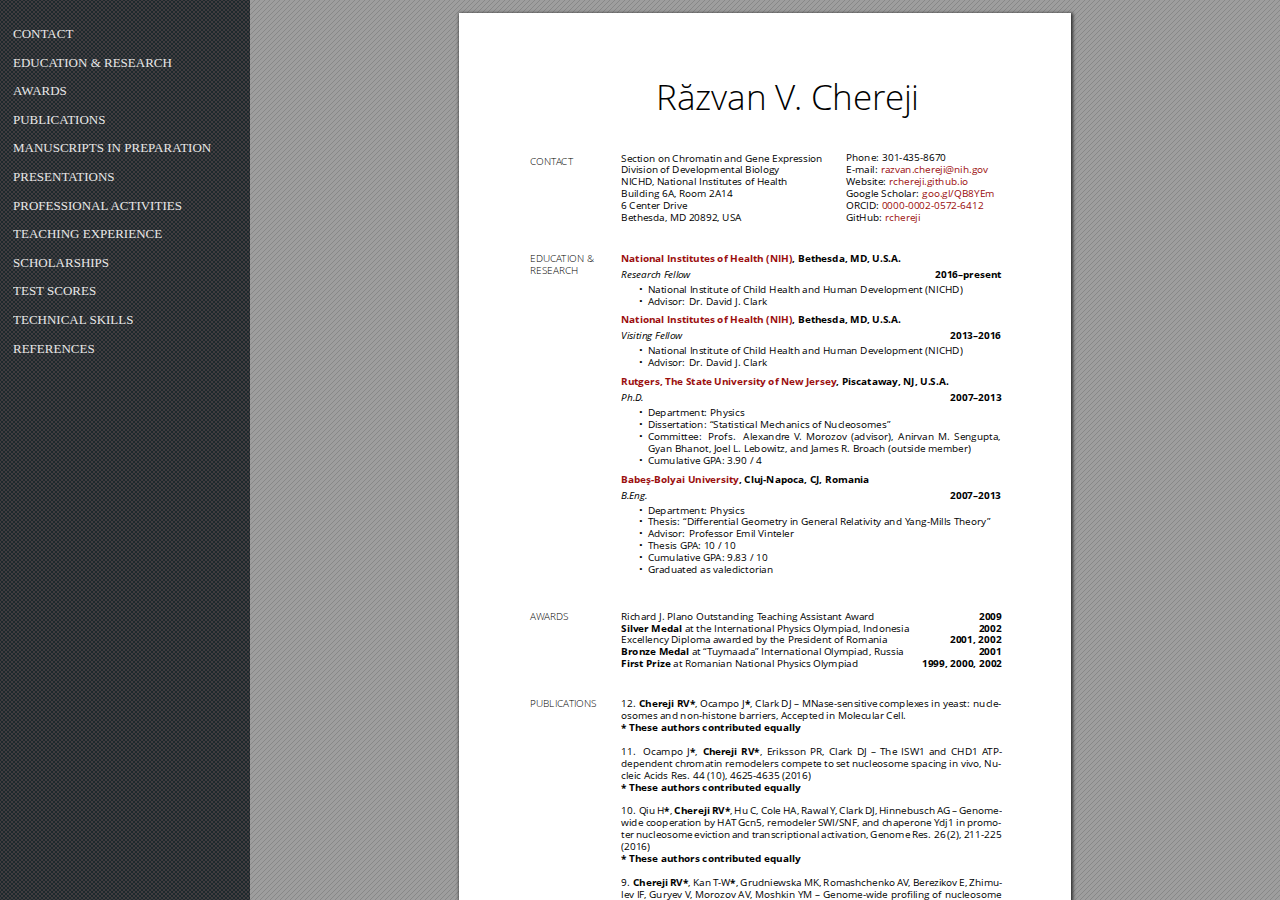
==== commit 5b5ece0b: "Add files via upload" ====
--- a/cv.html
+++ b/cv.html
@@ -19,10 +19,10 @@
  */@keyframes fadein{from{opacity:0}to{opacity:1}}@-webkit-keyframes fadein{from{opacity:0}to{opacity:1}}@keyframes swing{0{transform:rotate(0)}10%{transform:rotate(0)}90%{transform:rotate(720deg)}100%{transform:rotate(720deg)}}@-webkit-keyframes swing{0{-webkit-transform:rotate(0)}10%{-webkit-transform:rotate(0)}90%{-webkit-transform:rotate(720deg)}100%{-webkit-transform:rotate(720deg)}}@media screen{#sidebar{background-color:#2f3236;background-image:url("[data-uri]")}#outline{font-family:Georgia,Times,"Times New Roman",serif;font-size:13px;margin:2em 1em}#outline ul{padding:0}#outline li{list-style-type:none;margin:1em 0}#outline li>ul{margin-left:1em}#outline a,#outline a:visited,#outline a:hover,#outline a:active{line-height:1.2;color:#e8e8e8;text-overflow:ellipsis;white-space:nowrap;text-decoration:none;display:block;overflow:hidden;outline:0}#outline a:hover{color:#0cf}#page-container{background-color:#9e9e9e;background-image:url("[data-uri]");-webkit-transition:left 500ms;transition:left 500ms}.pf{margin:13px auto;box-shadow:1px 1px 3px 1px #333;border-collapse:separate}.pc.opened{-webkit-animation:fadein 100ms;animation:fadein 100ms}.loading-indicator.active{-webkit-animation:swing 1.5s ease-in-out .01s infinite alternate none;animation:swing 1.5s ease-in-out .01s infinite alternate none}}</style>
 <style type="text/css">
 .ff0{font-family:sans-serif;visibility:hidden;}
-@font-face{font-family:ff1;src:url('[data-uri]')format("woff");}.ff1{font-family:ff1;line-height:1.000000;font-style:normal;font-weight:normal;visibility:visible;}
-@font-face{font-family:ff2;src:url('[data-uri]')format("woff");}.ff2{font-family:ff2;line-height:1.005371;font-style:normal;font-weight:normal;visibility:visible;}
-@font-face{font-family:ff3;src:url('[data-uri]')format("woff");}.ff3{font-family:ff3;line-height:1.005371;font-style:normal;font-weight:normal;visibility:visible;}
-@font-face{font-family:ff4;src:url('[data-uri]')format("woff");}.ff4{font-family:ff4;line-height:1.000000;font-style:normal;font-weight:normal;visibility:visible;}
+@font-face{font-family:ff1;src:url('[data-uri]')format("woff");}.ff1{font-family:ff1;line-height:1.000000;font-style:normal;font-weight:normal;visibility:visible;}
+@font-face{font-family:ff2;src:url('[data-uri]')format("woff");}.ff2{font-family:ff2;line-height:1.005371;font-style:normal;font-weight:normal;visibility:visible;}
+@font-face{font-family:ff3;src:url('[data-uri]')format("woff");}.ff3{font-family:ff3;line-height:1.005371;font-style:normal;font-weight:normal;visibility:visible;}
+@font-face{font-family:ff4;src:url('[data-uri]')format("woff");}.ff4{font-family:ff4;line-height:1.000000;font-style:normal;font-weight:normal;visibility:visible;}
 .m0{transform:matrix(0.250000,0.000000,0.000000,0.250000,0,0);-ms-transform:matrix(0.250000,0.000000,0.000000,0.250000,0,0);-webkit-transform:matrix(0.250000,0.000000,0.000000,0.250000,0,0);}
 .m1{transform:none;-ms-transform:none;-webkit-transform:none;}
 .v0{vertical-align:0.000000px;}
@@ -38,67 +38,69 @@
 ._2{display:inline;margin-left:-2.789539px;}
 ._3{display:inline;margin-left:-1.554172px;}
 ._e{display:inline-block;width:2.590286px;}
-._18{display:inline-block;width:5.740577px;}
-._17{display:inline-block;width:8.129514px;}
+._18{display:inline-block;width:5.918708px;}
+._16{display:inline-block;width:7.932902px;}
 ._4{display:inline-block;width:10.321295px;}
 ._19{display:inline-block;width:11.397260px;}
 ._5{display:inline-block;width:13.788294px;}
 ._c{display:inline-block;width:16.657534px;}
-._16{display:inline-block;width:17.813474px;}
+._17{display:inline-block;width:17.813474px;}
 ._7{display:inline-block;width:19.924189px;}
 ._a{display:inline-block;width:26.460772px;}
 ._1a{display:inline-block;width:27.616438px;}
 ._b{display:inline-block;width:32.039850px;}
 ._0{display:inline-block;width:36.124533px;}
-._28{display:inline-block;width:60.417278px;}
+._1d{display:inline-block;width:52.285278px;}
+._2a{display:inline-block;width:60.417278px;}
 ._1b{display:inline-block;width:70.368755px;}
-._3a{display:inline-block;width:83.766513px;}
-._30{display:inline-block;width:86.774075px;}
-._2a{display:inline-block;width:90.502961px;}
+._3c{display:inline-block;width:83.766513px;}
+._32{display:inline-block;width:86.774075px;}
+._2c{display:inline-block;width:90.502961px;}
 ._15{display:inline-block;width:97.678344px;}
-._36{display:inline-block;width:117.073818px;}
-._41{display:inline-block;width:122.752316px;}
-._44{display:inline-block;width:132.308481px;}
-._31{display:inline-block;width:138.200546px;}
-._20{display:inline-block;width:143.616237px;}
-._2b{display:inline-block;width:166.378877px;}
-._26{display:inline-block;width:204.444220px;}
-._27{display:inline-block;width:206.457625px;}
+._38{display:inline-block;width:117.073818px;}
+._43{display:inline-block;width:122.752316px;}
+._46{display:inline-block;width:132.308481px;}
+._33{display:inline-block;width:138.200546px;}
+._22{display:inline-block;width:143.616237px;}
+._2d{display:inline-block;width:166.378877px;}
+._1c{display:inline-block;width:183.680545px;}
+._28{display:inline-block;width:204.444220px;}
+._29{display:inline-block;width:206.457625px;}
 ._f{display:inline-block;width:209.032764px;}
-._1e{display:inline-block;width:217.948220px;}
+._20{display:inline-block;width:217.948220px;}
 ._12{display:inline-block;width:250.477540px;}
 ._14{display:inline-block;width:254.606694px;}
-._33{display:inline-block;width:266.230980px;}
+._35{display:inline-block;width:266.230980px;}
 ._11{display:inline-block;width:278.069431px;}
-._42{display:inline-block;width:296.329102px;}
+._44{display:inline-block;width:296.329102px;}
 ._13{display:inline-block;width:299.835807px;}
-._35{display:inline-block;width:306.893991px;}
-._2f{display:inline-block;width:313.695119px;}
-._3e{display:inline-block;width:341.041365px;}
-._1f{display:inline-block;width:361.745798px;}
-._1d{display:inline-block;width:375.834819px;}
-._2d{display:inline-block;width:380.974819px;}
-._32{display:inline-block;width:394.486301px;}
+._37{display:inline-block;width:306.893991px;}
+._31{display:inline-block;width:313.695119px;}
+._40{display:inline-block;width:341.041365px;}
+._21{display:inline-block;width:361.745798px;}
+._1f{display:inline-block;width:375.834819px;}
+._2f{display:inline-block;width:380.974819px;}
+._34{display:inline-block;width:394.486301px;}
 ._10{display:inline-block;width:420.056976px;}
-._22{display:inline-block;width:421.866201px;}
-._23{display:inline-block;width:489.631959px;}
-._3f{display:inline-block;width:497.638125px;}
-._3b{display:inline-block;width:527.617702px;}
-._25{display:inline-block;width:530.121243px;}
-._3c{display:inline-block;width:538.947216px;}
-._2c{display:inline-block;width:548.861243px;}
-._21{display:inline-block;width:550.981243px;}
-._3d{display:inline-block;width:560.358922px;}
-._34{display:inline-block;width:584.448516px;}
-._40{display:inline-block;width:588.405746px;}
-._43{display:inline-block;width:636.815471px;}
-._38{display:inline-block;width:749.485814px;}
-._1c{display:inline-block;width:763.760095px;}
-._39{display:inline-block;width:816.460150px;}
-._2e{display:inline-block;width:868.336234px;}
-._24{display:inline-block;width:918.487143px;}
-._37{display:inline-block;width:923.687386px;}
-._29{display:inline-block;width:937.482779px;}
+._24{display:inline-block;width:421.866201px;}
+._25{display:inline-block;width:489.631959px;}
+._41{display:inline-block;width:497.638125px;}
+._3d{display:inline-block;width:527.617702px;}
+._27{display:inline-block;width:530.121243px;}
+._3e{display:inline-block;width:538.947216px;}
+._2e{display:inline-block;width:548.861243px;}
+._23{display:inline-block;width:550.981243px;}
+._3f{display:inline-block;width:560.358922px;}
+._36{display:inline-block;width:584.448516px;}
+._42{display:inline-block;width:588.405746px;}
+._45{display:inline-block;width:636.815471px;}
+._3a{display:inline-block;width:749.485814px;}
+._1e{display:inline-block;width:763.760095px;}
+._3b{display:inline-block;width:816.460150px;}
+._30{display:inline-block;width:868.336234px;}
+._26{display:inline-block;width:918.487143px;}
+._39{display:inline-block;width:923.687386px;}
+._2b{display:inline-block;width:937.482779px;}
 ._6{display:inline-block;width:977.753502px;}
 ._8{display:inline-block;width:1071.251071px;}
 ._d{display:inline-block;width:1210.564644px;}
@@ -108,242 +110,244 @@
 .fs2{font-size:27.895400px;}
 .fs1{font-size:39.850560px;}
 .fs0{font-size:139.476960px;}
-.yec{bottom:103.147000px;}
-.yeb{bottom:115.103000px;}
-.yea{bottom:127.058000px;}
-.ye9{bottom:139.013000px;}
-.ye8{bottom:150.968000px;}
-.ye7{bottom:162.923000px;}
-.ye6{bottom:174.878000px;}
-.ye5{bottom:186.834000px;}
-.ye4{bottom:198.789000px;}
-.ye3{bottom:220.707000px;}
-.ye2{bottom:232.662000px;}
-.ye1{bottom:244.617000px;}
-.ye0{bottom:256.572000px;}
-.ydf{bottom:268.527000px;}
-.yde{bottom:280.482000px;}
-.ydd{bottom:292.438000px;}
-.ydc{bottom:304.393000px;}
-.ydb{bottom:316.348000px;}
-.yda{bottom:338.266000px;}
-.yd9{bottom:350.221000px;}
-.yd8{bottom:362.176000px;}
-.yd7{bottom:374.131000px;}
-.yd6{bottom:386.086000px;}
-.yd5{bottom:398.042000px;}
-.yd4{bottom:409.997000px;}
-.yd3{bottom:421.952000px;}
-.yd2{bottom:433.907000px;}
-.yd1{bottom:455.825000px;}
-.yd0{bottom:467.780000px;}
-.ycf{bottom:479.735000px;}
-.yce{bottom:491.690000px;}
-.ycd{bottom:503.646000px;}
-.ycc{bottom:515.601000px;}
-.ycb{bottom:527.556000px;}
-.yca{bottom:539.511000px;}
-.yc9{bottom:551.466000px;}
-.yc8{bottom:573.384000px;}
-.yc7{bottom:585.339000px;}
-.yc6{bottom:597.294000px;}
-.yc5{bottom:609.250000px;}
-.yc4{bottom:621.205000px;}
-.yc3{bottom:633.160000px;}
-.yc2{bottom:645.115000px;}
-.yc1{bottom:657.070000px;}
-.yc0{bottom:669.025000px;}
-.ybf{bottom:690.943000px;}
-.ybe{bottom:702.898000px;}
-.ybd{bottom:714.854000px;}
-.ybc{bottom:726.809000px;}
-.ybb{bottom:738.764000px;}
-.yba{bottom:750.719000px;}
-.yb9{bottom:762.674000px;}
-.yb8{bottom:774.629000px;}
-.yb7{bottom:809.694000px;}
-.yb5{bottom:812.359000px;}
-.yb6{bottom:814.473000px;}
-.yb4{bottom:827.397000px;}
-.yb3{bottom:843.081000px;}
-.yb2{bottom:855.037000px;}
-.yb1{bottom:870.075000px;}
-.yb0{bottom:885.759000px;}
-.yaf{bottom:897.714000px;}
-.yae{bottom:912.752000px;}
-.yad{bottom:918.203000px;}
-.yac{bottom:957.655000px;}
-.yab{bottom:969.610000px;}
-.yaa{bottom:1009.062000px;}
-.ya9{bottom:1021.017000px;}
-.ya8{bottom:1032.973000px;}
-.ya7{bottom:1044.928000px;}
-.ya6{bottom:1056.883000px;}
-.ya5{bottom:1068.838000px;}
-.ya4{bottom:1108.290000px;}
-.ya3{bottom:1120.245000px;}
-.ya2{bottom:1132.201000px;}
-.ya1{bottom:1144.156000px;}
-.ya0{bottom:1156.111000px;}
-.y9f{bottom:1168.066000px;}
-.y9e{bottom:1180.021000px;}
-.y9d{bottom:1217.751000px;}
-.y9c{bottom:1232.789000px;}
-.y9b{bottom:1248.473000px;}
-.y9a{bottom:1260.429000px;}
-.y99{bottom:1272.384000px;}
-.y98{bottom:1287.422000px;}
-.y97{bottom:1302.016000px;}
-.y96{bottom:1313.971000px;}
-.y94{bottom:1321.414000px;}
-.y95{bottom:1329.009000px;}
-.y93{bottom:1333.370000px;}
-.y92{bottom:1372.822000px;}
-.y91{bottom:1384.777000px;}
-.y90{bottom:1396.732000px;}
-.y8e{bottom:1408.687000px;}
-.y8f{bottom:1412.303000px;}
-.y8d{bottom:1420.642000px;}
-.y8b{bottom:1432.597000px;}
-.y8c{bottom:1436.213000px;}
-.y89{bottom:1444.553000px;}
-.y8a{bottom:1448.168000px;}
-.y88{bottom:1456.508000px;}
-.y87{bottom:1468.463000px;}
-.y86{bottom:1480.418000px;}
-.y85{bottom:1492.373000px;}
-.y84{bottom:1504.328000px;}
-.y83{bottom:1516.284000px;}
-.y82{bottom:1528.239000px;}
-.y81{bottom:1540.194000px;}
-.y7f{bottom:1552.149000px;}
-.y80{bottom:1555.765000px;}
-.y7e{bottom:1564.104000px;}
-.y7d{bottom:1576.060000px;}
-.y7c{bottom:1588.015000px;}
-.y7b{bottom:1599.970000px;}
-.y79{bottom:1611.925000px;}
-.y7a{bottom:1615.540000px;}
-.y78{bottom:1623.880000px;}
-.y77{bottom:1635.835000px;}
-.y76{bottom:1647.791000px;}
-.y75{bottom:1659.746000px;}
-.y74{bottom:1671.701000px;}
-.y72{bottom:1683.656000px;}
-.y73{bottom:1687.271000px;}
-.y71{bottom:1695.611000px;}
-.y70{bottom:1707.566000px;}
-.y6f{bottom:1719.522000px;}
-.y6e{bottom:1731.477000px;}
-.y6c{bottom:1743.432000px;}
-.y6d{bottom:1747.047000px;}
-.y6b{bottom:1755.387000px;}
-.y6a{bottom:1767.342000px;}
-.y68{bottom:1779.297000px;}
-.y69{bottom:1782.913000px;}
-.y67{bottom:1791.253000px;}
-.y65{bottom:1803.208000px;}
-.y66{bottom:1806.823000px;}
-.y64{bottom:1815.163000px;}
-.y63{bottom:1827.118000px;}
-.y62{bottom:1839.073000px;}
-.y61{bottom:1890.480000px;}
-.y60{bottom:1902.436000px;}
-.y5f{bottom:1914.391000px;}
-.y5e{bottom:1938.301000px;}
-.y5d{bottom:1950.256000px;}
-.y5c{bottom:1974.167000px;}
-.y5b{bottom:1986.122000px;}
-.y5a{bottom:1998.077000px;}
-.y59{bottom:2010.032000px;}
-.y58{bottom:2033.942000px;}
-.y57{bottom:2045.898000px;}
-.y56{bottom:2057.853000px;}
-.y55{bottom:2081.763000px;}
-.y54{bottom:2093.718000px;}
-.y53{bottom:2105.673000px;}
-.y52{bottom:2145.126000px;}
-.y51{bottom:2157.081000px;}
-.y50{bottom:2169.036000px;}
-.y4f{bottom:2208.488000px;}
-.y4e{bottom:2220.443000px;}
-.y4d{bottom:2232.398000px;}
-.y4c{bottom:2256.309000px;}
-.y4b{bottom:2268.264000px;}
-.y4a{bottom:2292.174000px;}
-.y49{bottom:2304.129000px;}
-.y48{bottom:2316.085000px;}
-.y47{bottom:2339.995000px;}
-.y46{bottom:2351.950000px;}
-.y45{bottom:2363.905000px;}
-.y44{bottom:2375.860000px;}
-.y43{bottom:2399.771000px;}
-.y42{bottom:2411.726000px;}
-.y41{bottom:2435.636000px;}
-.y40{bottom:2447.591000px;}
-.y3f{bottom:2459.547000px;}
-.y3e{bottom:2471.502000px;}
-.y3d{bottom:2495.412000px;}
-.y3c{bottom:2507.367000px;}
-.y3b{bottom:2519.322000px;}
-.y3a{bottom:2543.233000px;}
-.y39{bottom:2555.188000px;}
-.y38{bottom:2579.098000px;}
-.y37{bottom:2591.053000px;}
-.y36{bottom:2603.009000px;}
-.y35{bottom:2614.964000px;}
-.y34{bottom:2626.919000px;}
-.y33{bottom:2650.829000px;}
-.y32{bottom:2662.784000px;}
-.y31{bottom:2674.740000px;}
-.y30{bottom:2686.695000px;}
-.y2f{bottom:2698.650000px;}
-.y2e{bottom:2722.560000px;}
-.y2d{bottom:2734.515000px;}
-.y2c{bottom:2746.471000px;}
-.y2b{bottom:2758.426000px;}
-.y2a{bottom:2797.878000px;}
-.y29{bottom:2809.833000px;}
-.y28{bottom:2821.788000px;}
-.y27{bottom:2833.743000px;}
-.y26{bottom:2845.699000px;}
-.y25{bottom:2892.301000px;}
-.y24{bottom:2904.256000px;}
-.y23{bottom:2916.211000px;}
-.y22{bottom:2928.166000px;}
-.y21{bottom:2940.122000px;}
-.y20{bottom:2952.077000px;}
-.y1f{bottom:2967.115000px;}
-.y1e{bottom:2983.431000px;}
-.y1d{bottom:3002.536000px;}
-.y1c{bottom:3014.491000px;}
-.y1b{bottom:3026.447000px;}
-.y1a{bottom:3038.402000px;}
-.y19{bottom:3050.357000px;}
-.y18{bottom:3065.395000px;}
-.y17{bottom:3081.711000px;}
-.y16{bottom:3100.816000px;}
-.y15{bottom:3112.772000px;}
-.y14{bottom:3127.809000px;}
-.y13{bottom:3144.126000px;}
-.y12{bottom:3163.231000px;}
-.y11{bottom:3175.186000px;}
-.y10{bottom:3190.224000px;}
-.yf{bottom:3194.585000px;}
-.ye{bottom:3206.540000px;}
-.y7{bottom:3246.835000px;}
-.yd{bottom:3247.389000px;}
-.y6{bottom:3258.790000px;}
-.yc{bottom:3259.345000px;}
-.y5{bottom:3270.745000px;}
-.yb{bottom:3271.300000px;}
-.y4{bottom:3282.700000px;}
-.ya{bottom:3283.255000px;}
-.y3{bottom:3294.655000px;}
-.y9{bottom:3295.210000px;}
-.y1{bottom:3303.776000px;}
-.y2{bottom:3306.611000px;}
-.y8{bottom:3307.165000px;}
+.yee{bottom:103.147000px;}
+.yed{bottom:115.103000px;}
+.yec{bottom:127.058000px;}
+.yeb{bottom:139.013000px;}
+.yea{bottom:150.968000px;}
+.ye9{bottom:162.923000px;}
+.ye8{bottom:174.878000px;}
+.ye7{bottom:186.834000px;}
+.ye6{bottom:198.789000px;}
+.ye5{bottom:220.707000px;}
+.ye4{bottom:232.662000px;}
+.ye3{bottom:244.617000px;}
+.ye2{bottom:256.572000px;}
+.ye1{bottom:268.527000px;}
+.ye0{bottom:280.482000px;}
+.ydf{bottom:292.438000px;}
+.yde{bottom:304.393000px;}
+.ydd{bottom:316.348000px;}
+.ydc{bottom:338.266000px;}
+.ydb{bottom:350.221000px;}
+.yda{bottom:362.176000px;}
+.yd9{bottom:374.131000px;}
+.yd8{bottom:386.086000px;}
+.yd7{bottom:398.042000px;}
+.yd6{bottom:409.997000px;}
+.yd5{bottom:421.952000px;}
+.yd4{bottom:433.907000px;}
+.yd3{bottom:455.825000px;}
+.yd2{bottom:467.780000px;}
+.yd1{bottom:479.735000px;}
+.yd0{bottom:491.690000px;}
+.ycf{bottom:503.646000px;}
+.yce{bottom:515.601000px;}
+.ycd{bottom:527.556000px;}
+.ycc{bottom:539.511000px;}
+.ycb{bottom:551.466000px;}
+.yca{bottom:573.384000px;}
+.yc9{bottom:585.339000px;}
+.yc8{bottom:597.294000px;}
+.yc7{bottom:609.250000px;}
+.yc6{bottom:621.205000px;}
+.yc5{bottom:633.160000px;}
+.yc4{bottom:645.115000px;}
+.yc3{bottom:657.070000px;}
+.yc2{bottom:669.025000px;}
+.yc1{bottom:690.943000px;}
+.yc0{bottom:702.898000px;}
+.ybf{bottom:714.854000px;}
+.ybe{bottom:726.809000px;}
+.ybd{bottom:738.764000px;}
+.ybc{bottom:750.719000px;}
+.ybb{bottom:762.674000px;}
+.yba{bottom:774.629000px;}
+.yb9{bottom:809.295000px;}
+.yb7{bottom:811.961000px;}
+.yb8{bottom:814.074000px;}
+.yb6{bottom:826.919000px;}
+.yb5{bottom:841.806000px;}
+.yb4{bottom:853.761000px;}
+.yb3{bottom:868.720000px;}
+.yb2{bottom:883.607000px;}
+.yb1{bottom:895.562000px;}
+.yb0{bottom:910.520000px;}
+.yaf{bottom:915.573000px;}
+.yae{bottom:955.025000px;}
+.yad{bottom:966.980000px;}
+.yac{bottom:1006.432000px;}
+.yab{bottom:1018.387000px;}
+.yaa{bottom:1030.343000px;}
+.ya9{bottom:1042.298000px;}
+.ya8{bottom:1054.253000px;}
+.ya7{bottom:1066.208000px;}
+.ya6{bottom:1105.660000px;}
+.ya5{bottom:1117.615000px;}
+.ya4{bottom:1129.570000px;}
+.ya3{bottom:1141.526000px;}
+.ya2{bottom:1153.481000px;}
+.ya1{bottom:1165.436000px;}
+.ya0{bottom:1177.391000px;}
+.y9f{bottom:1214.723000px;}
+.y9e{bottom:1229.681000px;}
+.y9d{bottom:1244.568000px;}
+.y9c{bottom:1256.523000px;}
+.y9b{bottom:1268.478000px;}
+.y9a{bottom:1283.437000px;}
+.y99{bottom:1297.313000px;}
+.y98{bottom:1309.268000px;}
+.y96{bottom:1316.314000px;}
+.y97{bottom:1324.227000px;}
+.y95{bottom:1328.269000px;}
+.y94{bottom:1367.721000px;}
+.y93{bottom:1379.676000px;}
+.y92{bottom:1391.631000px;}
+.y90{bottom:1403.586000px;}
+.y91{bottom:1407.202000px;}
+.y8f{bottom:1415.541000px;}
+.y8d{bottom:1427.497000px;}
+.y8e{bottom:1431.112000px;}
+.y8b{bottom:1439.452000px;}
+.y8c{bottom:1443.067000px;}
+.y8a{bottom:1451.407000px;}
+.y89{bottom:1463.362000px;}
+.y88{bottom:1475.317000px;}
+.y87{bottom:1487.272000px;}
+.y86{bottom:1499.228000px;}
+.y85{bottom:1511.183000px;}
+.y84{bottom:1523.138000px;}
+.y83{bottom:1535.093000px;}
+.y81{bottom:1547.048000px;}
+.y82{bottom:1550.664000px;}
+.y80{bottom:1559.003000px;}
+.y7f{bottom:1570.959000px;}
+.y7e{bottom:1582.914000px;}
+.y7d{bottom:1594.869000px;}
+.y7b{bottom:1606.824000px;}
+.y7c{bottom:1610.440000px;}
+.y7a{bottom:1618.779000px;}
+.y79{bottom:1630.734000px;}
+.y78{bottom:1642.690000px;}
+.y77{bottom:1654.645000px;}
+.y76{bottom:1666.600000px;}
+.y74{bottom:1678.555000px;}
+.y75{bottom:1682.171000px;}
+.y73{bottom:1690.510000px;}
+.y72{bottom:1702.466000px;}
+.y71{bottom:1714.421000px;}
+.y70{bottom:1726.376000px;}
+.y6e{bottom:1738.331000px;}
+.y6f{bottom:1741.946000px;}
+.y6d{bottom:1750.286000px;}
+.y6c{bottom:1762.241000px;}
+.y6a{bottom:1774.197000px;}
+.y6b{bottom:1777.812000px;}
+.y69{bottom:1786.152000px;}
+.y67{bottom:1798.107000px;}
+.y68{bottom:1801.722000px;}
+.y66{bottom:1810.062000px;}
+.y65{bottom:1822.017000px;}
+.y64{bottom:1833.972000px;}
+.y63{bottom:1845.928000px;}
+.y62{bottom:1857.883000px;}
+.y61{bottom:1909.290000px;}
+.y60{bottom:1921.245000px;}
+.y5f{bottom:1933.200000px;}
+.y5e{bottom:1957.111000px;}
+.y5d{bottom:1969.066000px;}
+.y5c{bottom:1992.976000px;}
+.y5b{bottom:2004.931000px;}
+.y5a{bottom:2016.886000px;}
+.y59{bottom:2028.842000px;}
+.y58{bottom:2052.752000px;}
+.y57{bottom:2064.707000px;}
+.y56{bottom:2076.662000px;}
+.y55{bottom:2100.573000px;}
+.y54{bottom:2112.528000px;}
+.y53{bottom:2124.483000px;}
+.y52{bottom:2163.935000px;}
+.y51{bottom:2175.890000px;}
+.y50{bottom:2187.845000px;}
+.y4f{bottom:2211.756000px;}
+.y4e{bottom:2223.711000px;}
+.y4d{bottom:2247.621000px;}
+.y4c{bottom:2259.576000px;}
+.y4b{bottom:2271.532000px;}
+.y4a{bottom:2295.442000px;}
+.y49{bottom:2307.397000px;}
+.y48{bottom:2319.352000px;}
+.y47{bottom:2331.307000px;}
+.y46{bottom:2355.218000px;}
+.y45{bottom:2367.173000px;}
+.y44{bottom:2391.083000px;}
+.y43{bottom:2403.038000px;}
+.y42{bottom:2414.994000px;}
+.y41{bottom:2426.949000px;}
+.y40{bottom:2450.859000px;}
+.y3f{bottom:2462.814000px;}
+.y3e{bottom:2474.769000px;}
+.y3d{bottom:2498.680000px;}
+.y3c{bottom:2510.635000px;}
+.y3b{bottom:2534.545000px;}
+.y3a{bottom:2546.500000px;}
+.y39{bottom:2558.456000px;}
+.y38{bottom:2570.411000px;}
+.y37{bottom:2582.366000px;}
+.y36{bottom:2606.276000px;}
+.y35{bottom:2618.231000px;}
+.y34{bottom:2630.187000px;}
+.y33{bottom:2642.142000px;}
+.y32{bottom:2654.097000px;}
+.y31{bottom:2678.007000px;}
+.y30{bottom:2689.962000px;}
+.y2f{bottom:2701.918000px;}
+.y2e{bottom:2713.873000px;}
+.y2d{bottom:2737.783000px;}
+.y2c{bottom:2749.738000px;}
+.y2b{bottom:2761.693000px;}
+.y2a{bottom:2801.146000px;}
+.y29{bottom:2813.101000px;}
+.y28{bottom:2825.056000px;}
+.y27{bottom:2837.011000px;}
+.y26{bottom:2848.966000px;}
+.y25{bottom:2895.250000px;}
+.y24{bottom:2907.205000px;}
+.y23{bottom:2919.160000px;}
+.y22{bottom:2931.115000px;}
+.y21{bottom:2943.071000px;}
+.y20{bottom:2955.026000px;}
+.y1f{bottom:2969.984000px;}
+.y1e{bottom:2985.981000px;}
+.y1d{bottom:3004.768000px;}
+.y1c{bottom:3016.723000px;}
+.y1b{bottom:3028.678000px;}
+.y1a{bottom:3040.633000px;}
+.y19{bottom:3052.589000px;}
+.y18{bottom:3067.547000px;}
+.y17{bottom:3083.544000px;}
+.y16{bottom:3102.331000px;}
+.y15{bottom:3114.286000px;}
+.y14{bottom:3129.244000px;}
+.y13{bottom:3145.241000px;}
+.y12{bottom:3164.028000px;}
+.y11{bottom:3175.983000px;}
+.y10{bottom:3190.941000px;}
+.yf{bottom:3194.984000px;}
+.ye{bottom:3206.939000px;}
+.y7{bottom:3247.233000px;}
+.yd{bottom:3247.788000px;}
+.y6{bottom:3259.188000px;}
+.yc{bottom:3259.743000px;}
+.y5{bottom:3271.144000px;}
+.yb{bottom:3271.698000px;}
+.y4{bottom:3283.099000px;}
+.ya{bottom:3283.653000px;}
+.y3{bottom:3295.054000px;}
+.y9{bottom:3295.609000px;}
+.y1{bottom:3304.174000px;}
+.y2{bottom:3307.009000px;}
+.y8{bottom:3307.564000px;}
 .y0{bottom:3358.641000px;}
 .h4{height:21.343795px;}
 .h2{height:30.277086px;}
@@ -373,67 +377,69 @@
 ._2{display:inline;margin-left:-3.719386pt;}
 ._3{display:inline;margin-left:-2.072229pt;}
 ._e{display:inline-block;width:3.453715pt;}
-._18{display:inline-block;width:7.654103pt;}
-._17{display:inline-block;width:10.839352pt;}
+._18{display:inline-block;width:7.891610pt;}
+._16{display:inline-block;width:10.577202pt;}
 ._4{display:inline-block;width:13.761727pt;}
 ._19{display:inline-block;width:15.196347pt;}
 ._5{display:inline-block;width:18.384392pt;}
 ._c{display:inline-block;width:22.210045pt;}
-._16{display:inline-block;width:23.751299pt;}
+._17{display:inline-block;width:23.751299pt;}
 ._7{display:inline-block;width:26.565586pt;}
 ._a{display:inline-block;width:35.281029pt;}
 ._1a{display:inline-block;width:36.821917pt;}
 ._b{display:inline-block;width:42.719800pt;}
 ._0{display:inline-block;width:48.166044pt;}
-._28{display:inline-block;width:80.556371pt;}
+._1d{display:inline-block;width:69.713704pt;}
+._2a{display:inline-block;width:80.556371pt;}
 ._1b{display:inline-block;width:93.825007pt;}
-._3a{display:inline-block;width:111.688685pt;}
-._30{display:inline-block;width:115.698767pt;}
-._2a{display:inline-block;width:120.670615pt;}
+._3c{display:inline-block;width:111.688685pt;}
+._32{display:inline-block;width:115.698767pt;}
+._2c{display:inline-block;width:120.670615pt;}
 ._15{display:inline-block;width:130.237792pt;}
-._36{display:inline-block;width:156.098425pt;}
-._41{display:inline-block;width:163.669755pt;}
-._44{display:inline-block;width:176.411307pt;}
-._31{display:inline-block;width:184.267394pt;}
-._20{display:inline-block;width:191.488316pt;}
-._2b{display:inline-block;width:221.838502pt;}
-._26{display:inline-block;width:272.592293pt;}
-._27{display:inline-block;width:275.276834pt;}
+._38{display:inline-block;width:156.098425pt;}
+._43{display:inline-block;width:163.669755pt;}
+._46{display:inline-block;width:176.411307pt;}
+._33{display:inline-block;width:184.267394pt;}
+._22{display:inline-block;width:191.488316pt;}
+._2d{display:inline-block;width:221.838502pt;}
+._1c{display:inline-block;width:244.907393pt;}
+._28{display:inline-block;width:272.592293pt;}
+._29{display:inline-block;width:275.276834pt;}
 ._f{display:inline-block;width:278.710352pt;}
-._1e{display:inline-block;width:290.597626pt;}
+._20{display:inline-block;width:290.597626pt;}
 ._12{display:inline-block;width:333.970053pt;}
 ._14{display:inline-block;width:339.475593pt;}
-._33{display:inline-block;width:354.974639pt;}
+._35{display:inline-block;width:354.974639pt;}
 ._11{display:inline-block;width:370.759242pt;}
-._42{display:inline-block;width:395.105470pt;}
+._44{display:inline-block;width:395.105470pt;}
 ._13{display:inline-block;width:399.781076pt;}
-._35{display:inline-block;width:409.191988pt;}
-._2f{display:inline-block;width:418.260158pt;}
-._3e{display:inline-block;width:454.721820pt;}
-._1f{display:inline-block;width:482.327731pt;}
-._1d{display:inline-block;width:501.113092pt;}
-._2d{display:inline-block;width:507.966426pt;}
-._32{display:inline-block;width:525.981735pt;}
+._37{display:inline-block;width:409.191988pt;}
+._31{display:inline-block;width:418.260158pt;}
+._40{display:inline-block;width:454.721820pt;}
+._21{display:inline-block;width:482.327731pt;}
+._1f{display:inline-block;width:501.113092pt;}
+._2f{display:inline-block;width:507.966426pt;}
+._34{display:inline-block;width:525.981735pt;}
 ._10{display:inline-block;width:560.075969pt;}
-._22{display:inline-block;width:562.488268pt;}
-._23{display:inline-block;width:652.842612pt;}
-._3f{display:inline-block;width:663.517500pt;}
-._3b{display:inline-block;width:703.490269pt;}
-._25{display:inline-block;width:706.828325pt;}
-._3c{display:inline-block;width:718.596288pt;}
-._2c{display:inline-block;width:731.814991pt;}
-._21{display:inline-block;width:734.641658pt;}
-._3d{display:inline-block;width:747.145229pt;}
-._34{display:inline-block;width:779.264688pt;}
-._40{display:inline-block;width:784.540994pt;}
-._43{display:inline-block;width:849.087295pt;}
-._38{display:inline-block;width:999.314418pt;}
-._1c{display:inline-block;width:1018.346794pt;}
-._39{display:inline-block;width:1088.613533pt;}
-._2e{display:inline-block;width:1157.781645pt;}
-._24{display:inline-block;width:1224.649523pt;}
-._37{display:inline-block;width:1231.583181pt;}
-._29{display:inline-block;width:1249.977038pt;}
+._24{display:inline-block;width:562.488268pt;}
+._25{display:inline-block;width:652.842612pt;}
+._41{display:inline-block;width:663.517500pt;}
+._3d{display:inline-block;width:703.490269pt;}
+._27{display:inline-block;width:706.828325pt;}
+._3e{display:inline-block;width:718.596288pt;}
+._2e{display:inline-block;width:731.814991pt;}
+._23{display:inline-block;width:734.641658pt;}
+._3f{display:inline-block;width:747.145229pt;}
+._36{display:inline-block;width:779.264688pt;}
+._42{display:inline-block;width:784.540994pt;}
+._45{display:inline-block;width:849.087295pt;}
+._3a{display:inline-block;width:999.314418pt;}
+._1e{display:inline-block;width:1018.346794pt;}
+._3b{display:inline-block;width:1088.613533pt;}
+._30{display:inline-block;width:1157.781645pt;}
+._26{display:inline-block;width:1224.649523pt;}
+._39{display:inline-block;width:1231.583181pt;}
+._2b{display:inline-block;width:1249.977038pt;}
 ._6{display:inline-block;width:1303.671336pt;}
 ._8{display:inline-block;width:1428.334761pt;}
 ._d{display:inline-block;width:1614.086192pt;}
@@ -441,242 +447,244 @@
 .fs2{font-size:37.193867pt;}
 .fs1{font-size:53.134080pt;}
 .fs0{font-size:185.969280pt;}
-.yec{bottom:137.529333pt;}
-.yeb{bottom:153.470667pt;}
-.yea{bottom:169.410667pt;}
-.ye9{bottom:185.350667pt;}
-.ye8{bottom:201.290667pt;}
-.ye7{bottom:217.230667pt;}
-.ye6{bottom:233.170667pt;}
-.ye5{bottom:249.112000pt;}
-.ye4{bottom:265.052000pt;}
-.ye3{bottom:294.276000pt;}
-.ye2{bottom:310.216000pt;}
-.ye1{bottom:326.156000pt;}
-.ye0{bottom:342.096000pt;}
-.ydf{bottom:358.036000pt;}
-.yde{bottom:373.976000pt;}
-.ydd{bottom:389.917333pt;}
-.ydc{bottom:405.857333pt;}
-.ydb{bottom:421.797333pt;}
-.yda{bottom:451.021333pt;}
-.yd9{bottom:466.961333pt;}
-.yd8{bottom:482.901333pt;}
-.yd7{bottom:498.841333pt;}
-.yd6{bottom:514.781333pt;}
-.yd5{bottom:530.722667pt;}
-.yd4{bottom:546.662667pt;}
-.yd3{bottom:562.602667pt;}
-.yd2{bottom:578.542667pt;}
-.yd1{bottom:607.766667pt;}
-.yd0{bottom:623.706667pt;}
-.ycf{bottom:639.646667pt;}
-.yce{bottom:655.586667pt;}
-.ycd{bottom:671.528000pt;}
-.ycc{bottom:687.468000pt;}
-.ycb{bottom:703.408000pt;}
-.yca{bottom:719.348000pt;}
-.yc9{bottom:735.288000pt;}
-.yc8{bottom:764.512000pt;}
-.yc7{bottom:780.452000pt;}
-.yc6{bottom:796.392000pt;}
-.yc5{bottom:812.333333pt;}
-.yc4{bottom:828.273333pt;}
-.yc3{bottom:844.213333pt;}
-.yc2{bottom:860.153333pt;}
-.yc1{bottom:876.093333pt;}
-.yc0{bottom:892.033333pt;}
-.ybf{bottom:921.257333pt;}
-.ybe{bottom:937.197333pt;}
-.ybd{bottom:953.138667pt;}
-.ybc{bottom:969.078667pt;}
-.ybb{bottom:985.018667pt;}
-.yba{bottom:1000.958667pt;}
-.yb9{bottom:1016.898667pt;}
-.yb8{bottom:1032.838667pt;}
-.yb7{bottom:1079.592000pt;}
-.yb5{bottom:1083.145333pt;}
-.yb6{bottom:1085.964000pt;}
-.yb4{bottom:1103.196000pt;}
-.yb3{bottom:1124.108000pt;}
-.yb2{bottom:1140.049333pt;}
-.yb1{bottom:1160.100000pt;}
-.yb0{bottom:1181.012000pt;}
-.yaf{bottom:1196.952000pt;}
-.yae{bottom:1217.002667pt;}
-.yad{bottom:1224.270667pt;}
-.yac{bottom:1276.873333pt;}
-.yab{bottom:1292.813333pt;}
-.yaa{bottom:1345.416000pt;}
-.ya9{bottom:1361.356000pt;}
-.ya8{bottom:1377.297333pt;}
-.ya7{bottom:1393.237333pt;}
-.ya6{bottom:1409.177333pt;}
-.ya5{bottom:1425.117333pt;}
-.ya4{bottom:1477.720000pt;}
-.ya3{bottom:1493.660000pt;}
-.ya2{bottom:1509.601333pt;}
-.ya1{bottom:1525.541333pt;}
-.ya0{bottom:1541.481333pt;}
-.y9f{bottom:1557.421333pt;}
-.y9e{bottom:1573.361333pt;}
-.y9d{bottom:1623.668000pt;}
-.y9c{bottom:1643.718667pt;}
-.y9b{bottom:1664.630667pt;}
-.y9a{bottom:1680.572000pt;}
-.y99{bottom:1696.512000pt;}
-.y98{bottom:1716.562667pt;}
-.y97{bottom:1736.021333pt;}
-.y96{bottom:1751.961333pt;}
-.y94{bottom:1761.885333pt;}
-.y95{bottom:1772.012000pt;}
-.y93{bottom:1777.826667pt;}
-.y92{bottom:1830.429333pt;}
-.y91{bottom:1846.369333pt;}
-.y90{bottom:1862.309333pt;}
-.y8e{bottom:1878.249333pt;}
-.y8f{bottom:1883.070667pt;}
-.y8d{bottom:1894.189333pt;}
-.y8b{bottom:1910.129333pt;}
-.y8c{bottom:1914.950667pt;}
-.y89{bottom:1926.070667pt;}
-.y8a{bottom:1930.890667pt;}
-.y88{bottom:1942.010667pt;}
-.y87{bottom:1957.950667pt;}
-.y86{bottom:1973.890667pt;}
-.y85{bottom:1989.830667pt;}
-.y84{bottom:2005.770667pt;}
-.y83{bottom:2021.712000pt;}
-.y82{bottom:2037.652000pt;}
-.y81{bottom:2053.592000pt;}
-.y7f{bottom:2069.532000pt;}
-.y80{bottom:2074.353333pt;}
-.y7e{bottom:2085.472000pt;}
-.y7d{bottom:2101.413333pt;}
-.y7c{bottom:2117.353333pt;}
-.y7b{bottom:2133.293333pt;}
-.y79{bottom:2149.233333pt;}
-.y7a{bottom:2154.053333pt;}
-.y78{bottom:2165.173333pt;}
-.y77{bottom:2181.113333pt;}
-.y76{bottom:2197.054667pt;}
-.y75{bottom:2212.994667pt;}
-.y74{bottom:2228.934667pt;}
-.y72{bottom:2244.874667pt;}
-.y73{bottom:2249.694667pt;}
-.y71{bottom:2260.814667pt;}
-.y70{bottom:2276.754667pt;}
-.y6f{bottom:2292.696000pt;}
-.y6e{bottom:2308.636000pt;}
-.y6c{bottom:2324.576000pt;}
-.y6d{bottom:2329.396000pt;}
-.y6b{bottom:2340.516000pt;}
-.y6a{bottom:2356.456000pt;}
-.y68{bottom:2372.396000pt;}
-.y69{bottom:2377.217333pt;}
-.y67{bottom:2388.337333pt;}
-.y65{bottom:2404.277333pt;}
-.y66{bottom:2409.097333pt;}
-.y64{bottom:2420.217333pt;}
-.y63{bottom:2436.157333pt;}
-.y62{bottom:2452.097333pt;}
-.y61{bottom:2520.640000pt;}
-.y60{bottom:2536.581333pt;}
-.y5f{bottom:2552.521333pt;}
-.y5e{bottom:2584.401333pt;}
-.y5d{bottom:2600.341333pt;}
-.y5c{bottom:2632.222667pt;}
-.y5b{bottom:2648.162667pt;}
-.y5a{bottom:2664.102667pt;}
-.y59{bottom:2680.042667pt;}
-.y58{bottom:2711.922667pt;}
-.y57{bottom:2727.864000pt;}
-.y56{bottom:2743.804000pt;}
-.y55{bottom:2775.684000pt;}
-.y54{bottom:2791.624000pt;}
-.y53{bottom:2807.564000pt;}
-.y52{bottom:2860.168000pt;}
-.y51{bottom:2876.108000pt;}
-.y50{bottom:2892.048000pt;}
-.y4f{bottom:2944.650667pt;}
-.y4e{bottom:2960.590667pt;}
-.y4d{bottom:2976.530667pt;}
-.y4c{bottom:3008.412000pt;}
-.y4b{bottom:3024.352000pt;}
-.y4a{bottom:3056.232000pt;}
-.y49{bottom:3072.172000pt;}
-.y48{bottom:3088.113333pt;}
-.y47{bottom:3119.993333pt;}
-.y46{bottom:3135.933333pt;}
-.y45{bottom:3151.873333pt;}
-.y44{bottom:3167.813333pt;}
-.y43{bottom:3199.694667pt;}
-.y42{bottom:3215.634667pt;}
-.y41{bottom:3247.514667pt;}
-.y40{bottom:3263.454667pt;}
-.y3f{bottom:3279.396000pt;}
-.y3e{bottom:3295.336000pt;}
-.y3d{bottom:3327.216000pt;}
-.y3c{bottom:3343.156000pt;}
-.y3b{bottom:3359.096000pt;}
-.y3a{bottom:3390.977333pt;}
-.y39{bottom:3406.917333pt;}
-.y38{bottom:3438.797333pt;}
-.y37{bottom:3454.737333pt;}
-.y36{bottom:3470.678667pt;}
-.y35{bottom:3486.618667pt;}
-.y34{bottom:3502.558667pt;}
-.y33{bottom:3534.438667pt;}
-.y32{bottom:3550.378667pt;}
-.y31{bottom:3566.320000pt;}
-.y30{bottom:3582.260000pt;}
-.y2f{bottom:3598.200000pt;}
-.y2e{bottom:3630.080000pt;}
-.y2d{bottom:3646.020000pt;}
-.y2c{bottom:3661.961333pt;}
-.y2b{bottom:3677.901333pt;}
-.y2a{bottom:3730.504000pt;}
-.y29{bottom:3746.444000pt;}
-.y28{bottom:3762.384000pt;}
-.y27{bottom:3778.324000pt;}
-.y26{bottom:3794.265333pt;}
-.y25{bottom:3856.401333pt;}
-.y24{bottom:3872.341333pt;}
-.y23{bottom:3888.281333pt;}
-.y22{bottom:3904.221333pt;}
-.y21{bottom:3920.162667pt;}
-.y20{bottom:3936.102667pt;}
-.y1f{bottom:3956.153333pt;}
-.y1e{bottom:3977.908000pt;}
-.y1d{bottom:4003.381333pt;}
-.y1c{bottom:4019.321333pt;}
-.y1b{bottom:4035.262667pt;}
-.y1a{bottom:4051.202667pt;}
-.y19{bottom:4067.142667pt;}
-.y18{bottom:4087.193333pt;}
-.y17{bottom:4108.948000pt;}
-.y16{bottom:4134.421333pt;}
-.y15{bottom:4150.362667pt;}
-.y14{bottom:4170.412000pt;}
-.y13{bottom:4192.168000pt;}
-.y12{bottom:4217.641333pt;}
-.y11{bottom:4233.581333pt;}
-.y10{bottom:4253.632000pt;}
-.yf{bottom:4259.446667pt;}
-.ye{bottom:4275.386667pt;}
-.y7{bottom:4329.113333pt;}
-.yd{bottom:4329.852000pt;}
-.y6{bottom:4345.053333pt;}
-.yc{bottom:4345.793333pt;}
-.y5{bottom:4360.993333pt;}
-.yb{bottom:4361.733333pt;}
-.y4{bottom:4376.933333pt;}
-.ya{bottom:4377.673333pt;}
-.y3{bottom:4392.873333pt;}
-.y9{bottom:4393.613333pt;}
-.y1{bottom:4405.034667pt;}
-.y2{bottom:4408.814667pt;}
-.y8{bottom:4409.553333pt;}
+.yee{bottom:137.529333pt;}
+.yed{bottom:153.470667pt;}
+.yec{bottom:169.410667pt;}
+.yeb{bottom:185.350667pt;}
+.yea{bottom:201.290667pt;}
+.ye9{bottom:217.230667pt;}
+.ye8{bottom:233.170667pt;}
+.ye7{bottom:249.112000pt;}
+.ye6{bottom:265.052000pt;}
+.ye5{bottom:294.276000pt;}
+.ye4{bottom:310.216000pt;}
+.ye3{bottom:326.156000pt;}
+.ye2{bottom:342.096000pt;}
+.ye1{bottom:358.036000pt;}
+.ye0{bottom:373.976000pt;}
+.ydf{bottom:389.917333pt;}
+.yde{bottom:405.857333pt;}
+.ydd{bottom:421.797333pt;}
+.ydc{bottom:451.021333pt;}
+.ydb{bottom:466.961333pt;}
+.yda{bottom:482.901333pt;}
+.yd9{bottom:498.841333pt;}
+.yd8{bottom:514.781333pt;}
+.yd7{bottom:530.722667pt;}
+.yd6{bottom:546.662667pt;}
+.yd5{bottom:562.602667pt;}
+.yd4{bottom:578.542667pt;}
+.yd3{bottom:607.766667pt;}
+.yd2{bottom:623.706667pt;}
+.yd1{bottom:639.646667pt;}
+.yd0{bottom:655.586667pt;}
+.ycf{bottom:671.528000pt;}
+.yce{bottom:687.468000pt;}
+.ycd{bottom:703.408000pt;}
+.ycc{bottom:719.348000pt;}
+.ycb{bottom:735.288000pt;}
+.yca{bottom:764.512000pt;}
+.yc9{bottom:780.452000pt;}
+.yc8{bottom:796.392000pt;}
+.yc7{bottom:812.333333pt;}
+.yc6{bottom:828.273333pt;}
+.yc5{bottom:844.213333pt;}
+.yc4{bottom:860.153333pt;}
+.yc3{bottom:876.093333pt;}
+.yc2{bottom:892.033333pt;}
+.yc1{bottom:921.257333pt;}
+.yc0{bottom:937.197333pt;}
+.ybf{bottom:953.138667pt;}
+.ybe{bottom:969.078667pt;}
+.ybd{bottom:985.018667pt;}
+.ybc{bottom:1000.958667pt;}
+.ybb{bottom:1016.898667pt;}
+.yba{bottom:1032.838667pt;}
+.yb9{bottom:1079.060000pt;}
+.yb7{bottom:1082.614667pt;}
+.yb8{bottom:1085.432000pt;}
+.yb6{bottom:1102.558667pt;}
+.yb5{bottom:1122.408000pt;}
+.yb4{bottom:1138.348000pt;}
+.yb3{bottom:1158.293333pt;}
+.yb2{bottom:1178.142667pt;}
+.yb1{bottom:1194.082667pt;}
+.yb0{bottom:1214.026667pt;}
+.yaf{bottom:1220.764000pt;}
+.yae{bottom:1273.366667pt;}
+.yad{bottom:1289.306667pt;}
+.yac{bottom:1341.909333pt;}
+.yab{bottom:1357.849333pt;}
+.yaa{bottom:1373.790667pt;}
+.ya9{bottom:1389.730667pt;}
+.ya8{bottom:1405.670667pt;}
+.ya7{bottom:1421.610667pt;}
+.ya6{bottom:1474.213333pt;}
+.ya5{bottom:1490.153333pt;}
+.ya4{bottom:1506.093333pt;}
+.ya3{bottom:1522.034667pt;}
+.ya2{bottom:1537.974667pt;}
+.ya1{bottom:1553.914667pt;}
+.ya0{bottom:1569.854667pt;}
+.y9f{bottom:1619.630667pt;}
+.y9e{bottom:1639.574667pt;}
+.y9d{bottom:1659.424000pt;}
+.y9c{bottom:1675.364000pt;}
+.y9b{bottom:1691.304000pt;}
+.y9a{bottom:1711.249333pt;}
+.y99{bottom:1729.750667pt;}
+.y98{bottom:1745.690667pt;}
+.y96{bottom:1755.085333pt;}
+.y97{bottom:1765.636000pt;}
+.y95{bottom:1771.025333pt;}
+.y94{bottom:1823.628000pt;}
+.y93{bottom:1839.568000pt;}
+.y92{bottom:1855.508000pt;}
+.y90{bottom:1871.448000pt;}
+.y91{bottom:1876.269333pt;}
+.y8f{bottom:1887.388000pt;}
+.y8d{bottom:1903.329333pt;}
+.y8e{bottom:1908.149333pt;}
+.y8b{bottom:1919.269333pt;}
+.y8c{bottom:1924.089333pt;}
+.y8a{bottom:1935.209333pt;}
+.y89{bottom:1951.149333pt;}
+.y88{bottom:1967.089333pt;}
+.y87{bottom:1983.029333pt;}
+.y86{bottom:1998.970667pt;}
+.y85{bottom:2014.910667pt;}
+.y84{bottom:2030.850667pt;}
+.y83{bottom:2046.790667pt;}
+.y81{bottom:2062.730667pt;}
+.y82{bottom:2067.552000pt;}
+.y80{bottom:2078.670667pt;}
+.y7f{bottom:2094.612000pt;}
+.y7e{bottom:2110.552000pt;}
+.y7d{bottom:2126.492000pt;}
+.y7b{bottom:2142.432000pt;}
+.y7c{bottom:2147.253333pt;}
+.y7a{bottom:2158.372000pt;}
+.y79{bottom:2174.312000pt;}
+.y78{bottom:2190.253333pt;}
+.y77{bottom:2206.193333pt;}
+.y76{bottom:2222.133333pt;}
+.y74{bottom:2238.073333pt;}
+.y75{bottom:2242.894667pt;}
+.y73{bottom:2254.013333pt;}
+.y72{bottom:2269.954667pt;}
+.y71{bottom:2285.894667pt;}
+.y70{bottom:2301.834667pt;}
+.y6e{bottom:2317.774667pt;}
+.y6f{bottom:2322.594667pt;}
+.y6d{bottom:2333.714667pt;}
+.y6c{bottom:2349.654667pt;}
+.y6a{bottom:2365.596000pt;}
+.y6b{bottom:2370.416000pt;}
+.y69{bottom:2381.536000pt;}
+.y67{bottom:2397.476000pt;}
+.y68{bottom:2402.296000pt;}
+.y66{bottom:2413.416000pt;}
+.y65{bottom:2429.356000pt;}
+.y64{bottom:2445.296000pt;}
+.y63{bottom:2461.237333pt;}
+.y62{bottom:2477.177333pt;}
+.y61{bottom:2545.720000pt;}
+.y60{bottom:2561.660000pt;}
+.y5f{bottom:2577.600000pt;}
+.y5e{bottom:2609.481333pt;}
+.y5d{bottom:2625.421333pt;}
+.y5c{bottom:2657.301333pt;}
+.y5b{bottom:2673.241333pt;}
+.y5a{bottom:2689.181333pt;}
+.y59{bottom:2705.122667pt;}
+.y58{bottom:2737.002667pt;}
+.y57{bottom:2752.942667pt;}
+.y56{bottom:2768.882667pt;}
+.y55{bottom:2800.764000pt;}
+.y54{bottom:2816.704000pt;}
+.y53{bottom:2832.644000pt;}
+.y52{bottom:2885.246667pt;}
+.y51{bottom:2901.186667pt;}
+.y50{bottom:2917.126667pt;}
+.y4f{bottom:2949.008000pt;}
+.y4e{bottom:2964.948000pt;}
+.y4d{bottom:2996.828000pt;}
+.y4c{bottom:3012.768000pt;}
+.y4b{bottom:3028.709333pt;}
+.y4a{bottom:3060.589333pt;}
+.y49{bottom:3076.529333pt;}
+.y48{bottom:3092.469333pt;}
+.y47{bottom:3108.409333pt;}
+.y46{bottom:3140.290667pt;}
+.y45{bottom:3156.230667pt;}
+.y44{bottom:3188.110667pt;}
+.y43{bottom:3204.050667pt;}
+.y42{bottom:3219.992000pt;}
+.y41{bottom:3235.932000pt;}
+.y40{bottom:3267.812000pt;}
+.y3f{bottom:3283.752000pt;}
+.y3e{bottom:3299.692000pt;}
+.y3d{bottom:3331.573333pt;}
+.y3c{bottom:3347.513333pt;}
+.y3b{bottom:3379.393333pt;}
+.y3a{bottom:3395.333333pt;}
+.y39{bottom:3411.274667pt;}
+.y38{bottom:3427.214667pt;}
+.y37{bottom:3443.154667pt;}
+.y36{bottom:3475.034667pt;}
+.y35{bottom:3490.974667pt;}
+.y34{bottom:3506.916000pt;}
+.y33{bottom:3522.856000pt;}
+.y32{bottom:3538.796000pt;}
+.y31{bottom:3570.676000pt;}
+.y30{bottom:3586.616000pt;}
+.y2f{bottom:3602.557333pt;}
+.y2e{bottom:3618.497333pt;}
+.y2d{bottom:3650.377333pt;}
+.y2c{bottom:3666.317333pt;}
+.y2b{bottom:3682.257333pt;}
+.y2a{bottom:3734.861333pt;}
+.y29{bottom:3750.801333pt;}
+.y28{bottom:3766.741333pt;}
+.y27{bottom:3782.681333pt;}
+.y26{bottom:3798.621333pt;}
+.y25{bottom:3860.333333pt;}
+.y24{bottom:3876.273333pt;}
+.y23{bottom:3892.213333pt;}
+.y22{bottom:3908.153333pt;}
+.y21{bottom:3924.094667pt;}
+.y20{bottom:3940.034667pt;}
+.y1f{bottom:3959.978667pt;}
+.y1e{bottom:3981.308000pt;}
+.y1d{bottom:4006.357333pt;}
+.y1c{bottom:4022.297333pt;}
+.y1b{bottom:4038.237333pt;}
+.y1a{bottom:4054.177333pt;}
+.y19{bottom:4070.118667pt;}
+.y18{bottom:4090.062667pt;}
+.y17{bottom:4111.392000pt;}
+.y16{bottom:4136.441333pt;}
+.y15{bottom:4152.381333pt;}
+.y14{bottom:4172.325333pt;}
+.y13{bottom:4193.654667pt;}
+.y12{bottom:4218.704000pt;}
+.y11{bottom:4234.644000pt;}
+.y10{bottom:4254.588000pt;}
+.yf{bottom:4259.978667pt;}
+.ye{bottom:4275.918667pt;}
+.y7{bottom:4329.644000pt;}
+.yd{bottom:4330.384000pt;}
+.y6{bottom:4345.584000pt;}
+.yc{bottom:4346.324000pt;}
+.y5{bottom:4361.525333pt;}
+.yb{bottom:4362.264000pt;}
+.y4{bottom:4377.465333pt;}
+.ya{bottom:4378.204000pt;}
+.y3{bottom:4393.405333pt;}
+.y9{bottom:4394.145333pt;}
+.y1{bottom:4405.565333pt;}
+.y2{bottom:4409.345333pt;}
+.y8{bottom:4410.085333pt;}
 .y0{bottom:4478.188000pt;}
 .h4{height:28.458393pt;}
 .h2{height:40.369448pt;}
@@ -744,10 +752,10 @@
 <body>
 <div id="sidebar">
 <div id="outline">
-<ul><li><a class="l" href="#pf1" data-dest-detail='[1,"XYZ",161.575,3319.31,null]'>CONTACT</a></li><li><a class="l" href="#pf1" data-dest-detail='[1,"XYZ",161.575,3219.49,null]'>EDUCATION &amp; RESEARCH</a></li><li><a class="l" href="#pf1" data-dest-detail='[1,"XYZ",161.575,2869.51,null]'>AWARDS</a></li><li><a class="l" href="#pf1" data-dest-detail='[1,"XYZ",161.575,2779.94,null]'>PUBLICATIONS</a></li><li><a class="l" href="#pf1" data-dest-detail='[1,"XYZ",161.575,2191.37,null]'>SUBMITTED MANUSCRIPTS</a></li><li><a class="l" href="#pf1" data-dest-detail='[1,"XYZ",161.575,2127.19,null]'>MANUSCRIPTS IN PREPARATION</a></li><li><a class="l" href="#pf1" data-dest-detail='[1,"XYZ",161.575,1862.98,null]'>PRESENTATIONS</a></li><li><a class="l" href="#pf1" data-dest-detail='[1,"XYZ",161.575,1354.89,null]'>PROFESSIONAL ACTIVITIES</a></li><li><a class="l" href="#pf1" data-dest-detail='[1,"XYZ",161.575,1201.54,null]'>TEACHING EXPERIENCE</a></li><li><a class="l" href="#pf1" data-dest-detail='[1,"XYZ",161.575,1090.36,null]'>SCHOLARSHIPS</a></li><li><a class="l" href="#pf1" data-dest-detail='[1,"XYZ",161.575,991.127,null]'>TEST SCORES</a></li><li><a class="l" href="#pf1" data-dest-detail='[1,"XYZ",161.575,939.72,null]'>TECHNICAL SKILLS</a></li><li><a class="l" href="#pf1" data-dest-detail='[1,"XYZ",161.575,795.874,null]'>REFERENCES</a></li></ul></div>
+<ul><li><a class="l" href="#pf1" data-dest-detail='[1,"XYZ",161.575,3319.71,null]'>CONTACT</a></li><li><a class="l" href="#pf1" data-dest-detail='[1,"XYZ",161.575,3219.89,null]'>EDUCATION &amp; RESEARCH</a></li><li><a class="l" href="#pf1" data-dest-detail='[1,"XYZ",161.575,2872.78,null]'>AWARDS</a></li><li><a class="l" href="#pf1" data-dest-detail='[1,"XYZ",161.575,2783.21,null]'>PUBLICATIONS</a></li><li><a class="l" href="#pf1" data-dest-detail='[1,"XYZ",161.575,2146.82,null]'>MANUSCRIPTS IN PREPARATION</a></li><li><a class="l" href="#pf1" data-dest-detail='[1,"XYZ",161.575,1881.79,null]'>PRESENTATIONS</a></li><li><a class="l" href="#pf1" data-dest-detail='[1,"XYZ",161.575,1349.79,null]'>PROFESSIONAL ACTIVITIES</a></li><li><a class="l" href="#pf1" data-dest-detail='[1,"XYZ",161.575,1198.91,null]'>TEACHING EXPERIENCE</a></li><li><a class="l" href="#pf1" data-dest-detail='[1,"XYZ",161.575,1087.73,null]'>SCHOLARSHIPS</a></li><li><a class="l" href="#pf1" data-dest-detail='[1,"XYZ",161.575,988.497,null]'>TEST SCORES</a></li><li><a class="l" href="#pf1" data-dest-detail='[1,"XYZ",161.575,937.09,null]'>TECHNICAL SKILLS</a></li><li><a class="l" href="#pf1" data-dest-detail='[1,"XYZ",161.575,795.874,null]'>REFERENCES</a></li></ul></div>
 </div>
 <div id="page-container">
-<div id="pf1" class="pf w0 h0" data-page-no="1"><div class="pc pc1 w0 h0"><div class="t m0 x0 h1 y0 ff1 fs0 fc0 sc0 ls0 ws0">Răzvan<span class="_ _0"> </span>V<span class="_ _1"></span>.<span class="_ _0"> </span>Cher<span class="_ _2"></span>eji</div><div class="t m0 x1 h2 y1 ff1 fs1 fc0 sc0 ls0 ws0">CONT<span class="_ _2"></span>A<span class="_ _3"></span>CT</div><div class="t m0 x2 h3 y2 ff2 fs1 fc0 sc0 ls0 ws0">Section<span class="_ _4"> </span>on<span class="_ _4"> </span>Chromatin<span class="_ _4"> </span>and<span class="_ _4"> </span>Gene<span class="_ _4"> </span>Expr<span class="_ _3"></span>ession</div><div class="t m0 x2 h3 y3 ff2 fs1 fc0 sc0 ls0 ws0">Division<span class="_ _4"> </span>of<span class="_ _4"> </span>Developmental<span class="_ _4"> </span>Biology</div><div class="t m0 x2 h3 y4 ff2 fs1 fc0 sc0 ls0 ws0">NICHD<span class="_ _3"></span>,<span class="_ _4"> </span>National<span class="_ _4"> </span>Institutes<span class="_ _4"> </span>of<span class="_ _4"> </span>Health</div><div class="t m0 x2 h3 y5 ff2 fs1 fc0 sc0 ls0 ws0">Building<span class="_ _4"> </span>6A,<span class="_ _4"> </span>Room<span class="_ _4"> </span>2A14</div><div class="t m0 x2 h3 y6 ff2 fs1 fc0 sc0 ls0 ws0">6<span class="_ _4"> </span>Center<span class="_ _4"> </span>Drive</div><div class="t m0 x2 h3 y7 ff2 fs1 fc0 sc0 ls0 ws0">Bethesda,<span class="_ _4"> </span>MD<span class="_ _4"> </span>20892,<span class="_ _4"> </span>USA</div><div class="t m0 x3 h3 y8 ff2 fs1 fc0 sc0 ls0 ws0">Phone:<span class="_ _5"> </span>301-435-8670</div><div class="t m0 x3 h3 y9 ff2 fs1 fc0 sc0 ls0 ws0">E-mail:<span class="_ _5"> </span><span class="fc1">razvan.cher<span class="_ _3"></span>eji@nih.gov</span></div><div class="t m0 x3 h3 ya ff2 fs1 fc0 sc0 ls0 ws0">Website:<span class="_ _5"> </span><span class="fc1">r<span class="_ _3"></span>chereji.github.io</span></div><div class="t m0 x3 h3 yb ff2 fs1 fc0 sc0 ls0 ws0">Google<span class="_ _4"> </span>Scholar:<span class="_ _5"> </span><span class="fc1">goo.gl/QB8YEm</span></div><div class="t m0 x3 h3 yc ff2 fs1 fc0 sc0 ls0 ws0">ORCID:<span class="_ _4"> </span><span class="fc1">0000-0002-0572-6412</span></div><div class="t m0 x3 h3 yd ff2 fs1 fc0 sc0 ls0 ws0">GitHub:<span class="_ _5"> </span><span class="fc1">rcher<span class="_ _3"></span>eji</span></div><div class="t m0 x1 h2 ye ff1 fs1 fc0 sc0 ls0 ws0">EDUCA<span class="_ _2"></span>TION<span class="_ _4"> </span>&amp;</div><div class="t m0 x1 h2 yf ff1 fs1 fc0 sc0 ls0 ws0">RESEARCH</div><div class="t m0 x2 h3 ye ff3 fs1 fc1 sc0 ls0 ws0">National<span class="_ _4"> </span>Institutes<span class="_ _4"> </span>of<span class="_ _4"> </span>Health<span class="_ _4"> </span>(NIH)<span class="fc0">,<span class="_ _4"> </span>Bethesda,<span class="_ _4"> </span>MD<span class="_ _3"></span>,<span class="_ _4"> </span>U.S.A.</span></div><div class="t m0 x2 h3 y10 ff4 fs1 fc0 sc0 ls0 ws0">Research<span class="_ _4"> </span>Fello<span class="_ _3"></span>w<span class="_ _6"> </span><span class="ff3">2016–present</span></div><div class="t m0 x4 h3 y11 ff2 fs1 fc0 sc0 ls0 ws0">•<span class="_ _7"> </span>National<span class="_ _4"> </span>Institute<span class="_ _4"> </span>of<span class="_ _4"> </span>Child<span class="_ _4"> </span>Health<span class="_ _4"> </span>and<span class="_ _4"> </span>Human<span class="_ _4"> </span>Development<span class="_ _4"> </span>(NICHD)</div><div class="t m0 x4 h3 y12 ff2 fs1 fc0 sc0 ls0 ws0">•<span class="_ _7"> </span>Advisor:<span class="_ _5"> </span>Dr.<span class="_ _5"> </span>David<span class="_ _4"> </span>J.<span class="_ _4"> </span>Clark</div><div class="t m0 x2 h3 y13 ff3 fs1 fc1 sc0 ls0 ws0">National<span class="_ _4"> </span>Institutes<span class="_ _4"> </span>of<span class="_ _4"> </span>Health<span class="_ _4"> </span>(NIH)<span class="fc0">,<span class="_ _4"> </span>Bethesda,<span class="_ _4"> </span>MD<span class="_ _3"></span>,<span class="_ _4"> </span>U.S.A.</span></div><div class="t m0 x2 h3 y14 ff4 fs1 fc0 sc0 ls0 ws0">Visiting<span class="_ _4"> </span>Fellow<span class="_ _8"> </span><span class="ff3">2013–2016</span></div><div class="t m0 x4 h3 y15 ff2 fs1 fc0 sc0 ls0 ws0">•<span class="_ _7"> </span>National<span class="_ _4"> </span>Institute<span class="_ _4"> </span>of<span class="_ _4"> </span>Child<span class="_ _4"> </span>Health<span class="_ _4"> </span>and<span class="_ _4"> </span>Human<span class="_ _4"> </span>Development<span class="_ _4"> </span>(NICHD)</div><div class="t m0 x4 h3 y16 ff2 fs1 fc0 sc0 ls0 ws0">•<span class="_ _7"> </span>Advisor:<span class="_ _5"> </span>Dr.<span class="_ _5"> </span>David<span class="_ _4"> </span>J.<span class="_ _4"> </span>Clark</div><div class="t m0 x2 h3 y17 ff3 fs1 fc1 sc0 ls0 ws0">Rutgers,<span class="_ _4"> </span>The<span class="_ _4"> </span>State<span class="_ _4"> </span>University<span class="_ _4"> </span>of<span class="_ _4"> </span>New<span class="_ _4"> </span>Jerse<span class="_ _3"></span>y<span class="fc0">,<span class="_ _4"> </span>Piscataway<span class="_ _3"></span>,<span class="_ _4"> </span>NJ,<span class="_ _4"> </span>U.S.A.</span></div><div class="t m0 x2 h3 y18 ff4 fs1 fc0 sc0 ls0 ws0">Ph.D<span class="_ _3"></span>.<span class="_ _9"> </span><span class="ff3">2007–2013</span></div><div class="t m0 x4 h3 y19 ff2 fs1 fc0 sc0 ls0 ws0">•<span class="_ _7"> </span>Department:<span class="_ _5"> </span>Physics</div><div class="t m0 x4 h3 y1a ff2 fs1 fc0 sc0 ls0 ws0">•<span class="_ _7"> </span>Dissertation:<span class="_ _5"> </span>“Statistical<span class="_ _4"> </span>Mechanics<span class="_ _4"> </span>of<span class="_ _4"> </span>Nucleosomes”</div><div class="t m0 x4 h3 y1b ff2 fs1 fc0 sc0 ls0 ws0">•<span class="_ _7"> </span>Committee:<span class="_ _a"> </span>Profs.<span class="_ _b"> </span>Alexandr<span class="_ _3"></span>e<span class="_ _c"> </span>V<span class="_ _2"></span>.<span class="_ _c"> </span>Morozo<span class="_ _3"></span>v<span class="_ _c"> </span>(advisor),<span class="_ _7"> </span>Anirvan<span class="_ _c"> </span>M.<span class="_ _c"> </span>Se<span class="_ _3"></span>ngupta,</div><div class="t m0 x5 h3 y1c ff2 fs1 fc0 sc0 ls0 ws0">Gyan<span class="_ _4"> </span>Bhanot,<span class="_ _4"> </span>Joel<span class="_ _4"> </span>L.<span class="_ _4"> </span>Lebowitz,<span class="_ _4"> </span>and<span class="_ _4"> </span>James<span class="_ _4"> </span>R.<span class="_ _4"> </span>Br<span class="_ _3"></span>oach<span class="_ _4"> </span>(outside<span class="_ _4"> </span>member)</div><div class="t m0 x4 h3 y1d ff2 fs1 fc0 sc0 ls0 ws0">•<span class="_ _7"> </span>Cumulative<span class="_ _4"> </span>GP<span class="_ _2"></span>A:<span class="_ _4"> </span>3.90<span class="_ _4"> </span>/<span class="_ _4"> </span>4</div><div class="t m0 x2 h3 y1e ff3 fs1 fc1 sc0 ls0 ws0">Babeş-Bolyai<span class="_ _4"> </span>University<span class="fc0">,<span class="_ _4"> </span>Cluj-Napoca,<span class="_ _4"> </span>CJ,<span class="_ _4"> </span>Romania</span></div><div class="t m0 x2 h3 y1f ff4 fs1 fc0 sc0 ls0 ws0">B<span class="_ _3"></span>.Eng.<span class="_ _d"> </span><span class="ff3">2007–2013</span></div><div class="t m0 x4 h3 y20 ff2 fs1 fc0 sc0 ls0 ws0">•<span class="_ _7"> </span>Department:<span class="_ _5"> </span>Physics</div><div class="t m0 x4 h3 y21 ff2 fs1 fc0 sc0 ls0 ws0">•<span class="_ _7"> </span>Thesis:<span class="_ _5"> </span>“Dierential<span class="_ _4"> </span>Geometry<span class="_ _4"> </span>in<span class="_ _4"> </span>Gener<span class="_ _3"></span>al<span class="_ _4"> </span>Relativity<span class="_ _4"> </span>and<span class="_ _4"> </span>Y<span class="_ _2"></span>ang-Mills<span class="_ _4"> </span>Theory<span class="_ _e"></span>”</div><div class="t m0 x4 h3 y22 ff2 fs1 fc0 sc0 ls0 ws0">•<span class="_ _7"> </span>Advisor:<span class="_ _5"> </span>Professor<span class="_ _4"> </span>Emil<span class="_ _4"> </span>Vinteler</div><div class="t m0 x4 h3 y23 ff2 fs1 fc0 sc0 ls0 ws0">•<span class="_ _7"> </span>Thesis<span class="_ _4"> </span>GP<span class="_ _2"></span>A:<span class="_ _4"> </span>10<span class="_ _4"> </span>/<span class="_ _4"> </span>10</div><div class="t m0 x4 h3 y24 ff2 fs1 fc0 sc0 ls0 ws0">•<span class="_ _7"> </span>Cumulative<span class="_ _4"> </span>GP<span class="_ _2"></span>A:<span class="_ _4"> </span>9.83<span class="_ _4"> </span>/<span class="_ _4"> </span>10</div><div class="t m0 x4 h3 y25 ff2 fs1 fc0 sc0 ls0 ws0">•<span class="_ _7"> </span>Graduated<span class="_ _4"> </span>as<span class="_ _4"> </span>valedictorian</div><div class="t m0 x1 h3 y26 ff1 fs1 fc0 sc0 ls0 ws0">A<span class="_ _3"></span>W<span class="_ _3"></span>ARDS<span class="_ _f"> </span><span class="ff2">Richard<span class="_ _4"> </span>J.<span class="_ _4"> </span>Plano<span class="_ _4"> </span>Outstanding<span class="_ _4"> </span>T<span class="_ _2"></span>eaching<span class="_ _4"> </span>Assistant<span class="_ _4"> </span>Awar<span class="_ _3"></span>d<span class="_ _10"> </span><span class="ff3">2009</span></span></div><div class="t m0 x2 h3 y27 ff3 fs1 fc0 sc0 ls0 ws0">Silver<span class="_ _4"> </span>Medal<span class="_ _4"> </span><span class="ff2">at<span class="_ _4"> </span>the<span class="_ _4"> </span>International<span class="_ _4"> </span>Physics<span class="_ _4"> </span>Olympiad,<span class="_ _4"> </span>Indonesia<span class="_ _11"> </span></span>2002</div><div class="t m0 x2 h3 y28 ff2 fs1 fc0 sc0 ls0 ws0">Excellency<span class="_ _4"> </span>Diploma<span class="_ _4"> </span>awar<span class="_ _3"></span>ded<span class="_ _4"> </span>by<span class="_ _4"> </span>the<span class="_ _4"> </span>Pr<span class="_ _3"></span>esident<span class="_ _4"> </span>of<span class="_ _4"> </span>Romania<span class="_ _12"> </span><span class="ff3">2001,<span class="_ _4"> </span>2002</span></div><div class="t m0 x2 h3 y29 ff3 fs1 fc0 sc0 ls0 ws0">Bronze<span class="_ _4"> </span>Medal<span class="_ _4"> </span><span class="ff2">at<span class="_ _4"> </span>“T<span class="_ _2"></span>uymaada”<span class="_ _4"> </span>International<span class="_ _4"> </span>Olympiad,<span class="_ _4"> </span>Russia<span class="_ _13"> </span><span class="ff3">2001</span></span></div><div class="t m0 x2 h3 y2a ff3 fs1 fc0 sc0 ls0 ws0">First<span class="_ _4"> </span>Prize<span class="_ _4"> </span><span class="ff2">at<span class="_ _4"> </span>Romanian<span class="_ _4"> </span>National<span class="_ _4"> </span>Physics<span class="_ _4"> </span>Olympiad<span class="_ _14"> </span></span>1999,<span class="_ _4"> </span>2000,<span class="_ _4"> </span>2002</div><div class="t m0 x1 h3 y2b ff1 fs1 fc0 sc0 ls0 ws0">PUBLICA<span class="_ _2"></span>TIONS<span class="_ _15"> </span><span class="ff2">11.<span class="_ _b"> </span>Ocampo<span class="_ _c"> </span>J<span class="ff3">*</span>,<span class="_ _7"> </span><span class="ff3">Cher<span class="_ _2"></span>eji<span class="_ _c"> </span>RV*<span class="ff2">,<span class="_ _16"> </span>Eriksson<span class="_ _c"> </span>PR,<span class="_ _c"> </span>Clark<span class="_ _c"> </span>DJ<span class="_ _c"> </span>–<span class="_ _c"> </span>The<span class="_ _c"> </span>ISW1<span class="_ _c"> </span>and<span class="_ _c"> </span>CHD1<span class="_ _c"> </span>A<span class="_ _2"></span>TP-</span></span></span></div><div class="t m0 x2 h3 y2c ff2 fs1 fc0 sc0 ls0 ws0">dependent<span class="_ _4"> </span>chr<span class="_ _3"></span>omatin<span class="_ _4"> </span>remodelers<span class="_ _4"> </span>compete<span class="_ _4"> </span>to<span class="_ _4"> </span>set<span class="_ _4"> </span>nucleosome<span class="_ _17"> </span>spacing<span class="_ _4"> </span>in<span class="_ _4"> </span>vivo,<span class="_ _4"> </span>Nu-</div><div class="t m0 x2 h3 y2d ff2 fs1 fc0 sc0 ls0 ws0">cleic<span class="_ _4"> </span>Acids<span class="_ _4"> </span>Res.<span class="_ _5"> </span>44<span class="_ _4"> </span>(10),<span class="_ _4"> </span>4625-4635<span class="_ _4"> </span>(2016)</div><div class="t m0 x2 h3 y2e ff3 fs1 fc0 sc0 ls0 ws0">*<span class="_ _4"> </span>These<span class="_ _4"> </span>authors<span class="_ _4"> </span>contributed<span class="_ _4"> </span>equally</div><div class="t m0 x2 h3 y2f ff2 fs1 fc0 sc0 ls0 ws0">10.<span class="_ _5"> </span>Qiu<span class="_ _17"> </span>H<span class="_ _3"></span><span class="ff3">*<span class="ff2">,<span class="_ _17"> </span></span>Cher<span class="_ _3"></span>eji<span class="_ _17"> </span>RV*<span class="ff2">,<span class="_ _17"> </span>Hu<span class="_ _17"> </span>C,<span class="_ _17"> </span>Cole<span class="_ _18"> </span>HA,<span class="_ _17"> </span>Rawal<span class="_ _18"> </span>Y<span class="_ _3"></span>,<span class="_ _17"> </span>Clark<span class="_ _17"> </span>DJ,<span class="_ _18"> </span>Hinnebusch<span class="_ _17"> </span>A<span class="_ _3"></span>G<span class="_ _17"> </span>–<span class="_ _17"> </span>Genome-</span></span></div><div class="t m0 x2 h3 y30 ff2 fs1 fc0 sc0 ls0 ws0">wide<span class="_ _4"> </span>cooper<span class="_ _3"></span>ation<span class="_ _4"> </span>b<span class="_ _3"></span>y<span class="_ _4"> </span>HA<span class="_ _2"></span>T<span class="_ _17"> </span>Gcn5,<span class="_ _4"> </span>remodeler<span class="_ _17"> </span>SWI/SNF<span class="_ _2"></span>,<span class="_ _4"> </span>and<span class="_ _4"> </span>chaper<span class="_ _3"></span>one<span class="_ _4"> </span>Y<span class="_ _2"></span>dj1<span class="_ _4"> </span>in<span class="_ _17"> </span>promo-</div><div class="t m0 x2 h3 y31 ff2 fs1 fc0 sc0 ls0 ws0">ter<span class="_ _17"> </span>nucleosome<span class="_ _18"> </span>eviction<span class="_ _18"> </span>and<span class="_ _17"> </span>tr<span class="_ _3"></span>anscriptional<span class="_ _17"> </span>activation,<span class="_ _17"> </span>Genome<span class="_ _18"> </span>Res.<span class="_ _5"> </span>26<span class="_ _18"> </span>(2),<span class="_ _17"> </span>211-225</div><div class="t m0 x2 h3 y32 ff2 fs1 fc0 sc0 ls0 ws0">(2016)</div><div class="t m0 x2 h3 y33 ff3 fs1 fc0 sc0 ls0 ws0">*<span class="_ _4"> </span>These<span class="_ _4"> </span>authors<span class="_ _4"> </span>contributed<span class="_ _4"> </span>equally</div><div class="t m0 x2 h3 y34 ff2 fs1 fc0 sc0 ls0 ws0">9.<span class="_ _5"> </span><span class="ff3">Cher<span class="_ _3"></span>eji<span class="_ _17"> </span>RV*<span class="ff2">,<span class="_ _17"> </span>Kan<span class="_ _17"> </span>T<span class="_ _2"></span>-W<span class="ff3">*</span>,<span class="_ _17"> </span>Grudniewska<span class="_ _17"> </span>MK,<span class="_ _17"> </span>Romashchenk<span class="_ _3"></span>o<span class="_ _17"> </span>A<span class="_ _3"></span>V<span class="_ _2"></span>,<span class="_ _17"> </span>Berezik<span class="_ _3"></span>ov<span class="_ _17"> </span>E,<span class="_ _17"> </span>Zhimu-</span></span></div><div class="t m0 x2 h3 y35 ff2 fs1 fc0 sc0 ls0 ws0">lev<span class="_ _4"> </span>IF<span class="_ _2"></span>,<span class="_ _19"> </span>Guryev<span class="_ _4"> </span>V<span class="_ _2"></span>,<span class="_ _19"> </span>Morozo<span class="_ _3"></span>v<span class="_ _4"> </span>AV<span class="_ _2"></span>,<span class="_ _4"> </span>Moshkin<span class="_ _19"> </span>YM<span class="_ _19"> </span>–<span class="_ _4"> </span>Genome-wide<span class="_ _19"> </span>proﬁling<span class="_ _4"> </span>of<span class="_ _19"> </span>nucleosome</div><div class="t m0 x2 h3 y36 ff2 fs1 fc0 sc0 ls0 ws0">sensitivity<span class="_ _5"> </span>and<span class="_ _c"> </span>chr<span class="_ _2"></span>omatin<span class="_ _c"> </span>accessibility<span class="_ _5"> </span>in<span class="_ _5"> </span>Drosophila<span class="_ _5"> </span>melanogaster,<span class="_ _c"> </span>Nucleic<span class="_ _5"> </span>Acids</div><div class="t m0 x2 h3 y37 ff2 fs1 fc0 sc0 ls0 ws0">Res.<span class="_ _5"> </span>44<span class="_ _4"> </span>(3):<span class="_ _5"> </span>1036-1051<span class="_ _4"> </span>(2016)</div><div class="t m0 x2 h3 y38 ff3 fs1 fc0 sc0 ls0 ws0">*<span class="_ _4"> </span>These<span class="_ _4"> </span>authors<span class="_ _4"> </span>contributed<span class="_ _4"> </span>equally</div><div class="t m0 x2 h3 y39 ff2 fs1 fc0 sc0 ls0 ws0">8.<span class="_ _5"> </span><span class="ff3">Cher<span class="_ _3"></span>eji<span class="_ _17"> </span>RV<span class="ff2">,<span class="_ _17"> </span>Morozo<span class="_ _3"></span>v<span class="_ _17"> </span>A<span class="_ _3"></span>V<span class="_ _17"> </span>–<span class="_ _17"> </span>Functional<span class="_ _17"> </span>roles<span class="_ _17"> </span>of<span class="_ _17"> </span>nucleosome<span class="_ _17"> </span>stability<span class="_ _17"> </span>and<span class="_ _17"> </span>dynamics,</span></span></div><div class="t m0 x2 h3 y3a ff2 fs1 fc0 sc0 ls0 ws0">Brief.<span class="_ _5"> </span>Funct.<span class="_ _5"> </span>Genomics<span class="_ _4"> </span>14<span class="_ _4"> </span>(1),<span class="_ _4"> </span>50-60<span class="_ _4"> </span>(2015)</div><div class="t m0 x2 h3 y3b ff2 fs1 fc0 sc0 ls0 ws0">7.<span class="_ _5"> </span>Cole<span class="_ _17"> </span>HA,<span class="_ _17"> </span>Ocampo<span class="_ _17"> </span>J,<span class="_ _17"> </span>Iben<span class="_ _17"> </span>JR,<span class="_ _17"> </span><span class="ff3">Chereji<span class="_ _17"> </span>RV</span>,<span class="_ _17"> </span>Clark<span class="_ _17"> </span>DJ<span class="_ _17"> </span>–<span class="_ _17"> </span>T<span class="_ _2"></span>ranscription<span class="_ _17"> </span>of<span class="_ _17"> </span>Induced<span class="_ _17"> </span>Genes</div><div class="t m0 x2 h3 y3c ff2 fs1 fc0 sc0 ls0 ws0">in<span class="_ _4"> </span>Y<span class="_ _3"></span>east<span class="_ _19"> </span>Correlates<span class="_ _4"> </span>with<span class="_ _4"> </span>Dierential<span class="_ _4"> </span>Loss<span class="_ _19"> </span>of<span class="_ _19"> </span>Histone<span class="_ _4"> </span>H2A-H2B<span class="_ _19"> </span>Dimers<span class="_ _19"> </span>from<span class="_ _4"> </span>Coding</div><div class="t m0 x2 h3 y3d ff2 fs1 fc0 sc0 ls0 ws0">Regions,<span class="_ _4"> </span>Nucleic<span class="_ _4"> </span>Acids<span class="_ _4"> </span>Res.<span class="_ _5"> </span>42<span class="_ _4"> </span>(20),<span class="_ _4"> </span>12512-12522<span class="_ _4"> </span>(2014)</div><div class="t m0 x2 h3 y3e ff2 fs1 fc0 sc0 ls0 ws0">6.<span class="_ _5"> </span>Ganguli<span class="_ _17"> </span>D<span class="ff3">*</span>,<span class="_ _17"> </span><span class="ff3">Cher<span class="_ _3"></span>eji<span class="_ _17"> </span>RV*<span class="ff2">,<span class="_ _17"> </span>Iben<span class="_ _17"> </span>JR,<span class="_ _17"> </span>Cole<span class="_ _17"> </span>HA,<span class="_ _17"> </span>Clark<span class="_ _17"> </span>DJ<span class="_ _17"> </span>–<span class="_ _17"> </span>RSC-dependent<span class="_ _17"> </span>Constructive</span></span></div><div class="t m0 x2 h3 y3f ff2 fs1 fc0 sc0 ls0 ws0">and<span class="_ _4"> </span>Destructive<span class="_ _4"> </span>Interfer<span class="_ _3"></span>ence<span class="_ _4"> </span>between<span class="_ _4"> </span>Opposing<span class="_ _4"> </span>Arr<span class="_ _3"></span>ays<span class="_ _4"> </span>of<span class="_ _4"> </span>Phased<span class="_ _4"> </span>Nucleosomes<span class="_ _17"> </span>i<span class="_ _e"></span>n</div><div class="t m0 x2 h3 y40 ff2 fs1 fc0 sc0 ls0 ws0">Y<span class="_ _2"></span>east,<span class="_ _4"> </span>Genome<span class="_ _4"> </span>Res.<span class="_ _5"> </span>24<span class="_ _4"> </span>(10),<span class="_ _4"> </span>1637-1649<span class="_ _4"> </span>(2014)</div><div class="t m0 x2 h3 y41 ff3 fs1 fc0 sc0 ls0 ws0">*<span class="_ _4"> </span>These<span class="_ _4"> </span>authors<span class="_ _4"> </span>contributed<span class="_ _4"> </span>equally</div><div class="t m0 x2 h3 y42 ff2 fs1 fc0 sc0 ls0 ws0">5.<span class="_ _c"> </span><span class="ff3">Cher<span class="_ _3"></span>eji<span class="_ _4"> </span>RV<span class="ff2">,<span class="_ _19"> </span>Moro<span class="_ _3"></span>zov<span class="_ _4"> </span>A<span class="_ _3"></span>V<span class="_ _4"> </span>–<span class="_ _19"> </span>Ubiquitous<span class="_ _19"> </span>nucleosome<span class="_ _4"> </span>crowding<span class="_ _4"> </span>and<span class="_ _4"> </span>unwrapping<span class="_ _4"> </span>in</span></span></div><div class="t m0 x2 h3 y43 ff2 fs1 fc0 sc0 ls0 ws0">the<span class="_ _4"> </span>yeast<span class="_ _4"> </span>genome,<span class="_ _4"> </span>Proc.<span class="_ _5"> </span>Natl.<span class="_ _5"> </span>Acad.<span class="_ _5"> </span>Sci.<span class="_ _5"> </span>USA<span class="_ _4"> </span>111<span class="_ _4"> </span>(14),<span class="_ _4"> </span>5236-5241<span class="_ _4"> </span>(2014)</div><div class="t m0 x2 h3 y44 ff2 fs1 fc0 sc0 ls0 ws0">4.<span class="_ _5"> </span>Elfving<span class="_ _18"> </span>N<span class="_ _e"></span><span class="ff3">*<span class="_ _3"></span><span class="ff2">,<span class="_ _17"> </span><span class="ff3">Chereji<span class="_ _17"> </span>RV*<span class="_ _3"></span><span class="ff2">,<span class="_ _17"> </span>Bharatula<span class="_ _17"> </span>V<span class="_ _2"></span>,<span class="_ _17"> </span>Björklund<span class="_ _17"> </span>S,<span class="_ _18"> </span>Morozo<span class="_ _3"></span>v<span class="_ _17"> </span>A<span class="_ _3"></span>V<span class="_ _2"></span>,<span class="_ _17"> </span>Broach<span class="_ _17"> </span>JR<span class="_ _18"> </span>–<span class="_ _17"> </span>A<span class="_ _17"> </span>dyna-</span></span></span></span></div><div class="t m0 x2 h3 y45 ff2 fs1 fc0 sc0 ls0 ws0">mic<span class="_ _17"> </span>interplay<span class="_ _17"> </span>of<span class="_ _17"> </span>nucleosome<span class="_ _17"> </span>and<span class="_ _17"> </span>Msn2<span class="_ _17"> </span>binding<span class="_ _17"> </span>regulates<span class="_ _17"> </span>kinetics<span class="_ _17"> </span>of<span class="_ _17"> </span>gene<span class="_ _17"> </span>activation</div><div class="t m0 x2 h3 y46 ff2 fs1 fc0 sc0 ls0 ws0">and<span class="_ _4"> </span>repr<span class="_ _3"></span>ession<span class="_ _4"> </span>following<span class="_ _4"> </span>str<span class="_ _3"></span>ess,<span class="_ _4"> </span>Nucleic<span class="_ _4"> </span>Acids<span class="_ _4"> </span>Res.<span class="_ _5"> </span>42<span class="_ _4"> </span>(9),<span class="_ _4"> </span>5468-5482<span class="_ _4"> </span>(2014)</div><div class="t m0 x2 h3 y47 ff3 fs1 fc0 sc0 ls0 ws0">*<span class="_ _4"> </span>These<span class="_ _4"> </span>authors<span class="_ _4"> </span>contributed<span class="_ _4"> </span>equally</div><div class="t m0 x2 h3 y48 ff2 fs1 fc0 sc0 ls0 ws0">3.<span class="_ _5"> </span>Petr<span class="_ _3"></span>enko<span class="_ _18"> </span>N,<span class="_ _17"> </span><span class="ff3">Chereji<span class="_ _18"> </span>RV</span>,<span class="_ _17"> </span>McClean<span class="_ _17"> </span>MN,<span class="_ _18"> </span>Morozo<span class="_ _3"></span>v<span class="_ _17"> </span>A<span class="_ _2"></span>V<span class="_ _3"></span>,<span class="_ _17"> </span>Br<span class="_ _3"></span>oach<span class="_ _17"> </span>JR<span class="_ _17"> </span>–<span class="_ _18"> </span>Noise<span class="_ _17"> </span>and<span class="_ _17"> </span>interloc-</div><div class="t m0 x2 h3 y49 ff2 fs1 fc0 sc0 ls0 ws0">king<span class="_ _17"> </span>signaling<span class="_ _17"> </span>pathways<span class="_ _17"> </span>promote<span class="_ _17"> </span>distinct<span class="_ _17"> </span>transcription<span class="_ _17"> </span>factor<span class="_ _17"> </span>dynamics<span class="_ _17"> </span>in<span class="_ _17"> </span>r<span class="_ _3"></span>esponse</div><div class="t m0 x2 h3 y4a ff2 fs1 fc0 sc0 ls0 ws0">to<span class="_ _4"> </span>dierent<span class="_ _4"> </span>str<span class="_ _3"></span>esses,<span class="_ _4"> </span>Mol.<span class="_ _5"> </span>Biol.<span class="_ _5"> </span>Cell<span class="_ _4"> </span>24<span class="_ _4"> </span>(12),<span class="_ _4"> </span>2045-2057<span class="_ _4"> </span>(2013)</div><div class="t m0 x2 h3 y4b ff2 fs1 fc0 sc0 ls0 ws0">2.<span class="_ _c"> </span><span class="ff3">Chereji<span class="_ _19"> </span>RV</span>,<span class="_ _19"> </span>Morozo<span class="_ _3"></span>v<span class="_ _19"> </span>A<span class="_ _3"></span>V<span class="_ _19"> </span>–<span class="_ _19"> </span>Statistical<span class="_ _19"> </span>mechanics<span class="_ _19"> </span>of<span class="_ _5"> </span>nucleosomes<span class="_ _4"> </span>constrained<span class="_ _4"> </span>by</div><div class="t m0 x2 h3 y4c ff2 fs1 fc0 sc0 ls0 ws0">higher-order<span class="_ _4"> </span>chr<span class="_ _3"></span>omatin<span class="_ _4"> </span>structure,<span class="_ _4"> </span>J.<span class="_ _4"> </span>Stat.<span class="_ _5"> </span>Phys.<span class="_ _5"> </span>144<span class="_ _4"> </span>(2),<span class="_ _4"> </span>379-404<span class="_ _4"> </span>(2011)</div><div class="t m0 x2 h3 y4d ff2 fs1 fc0 sc0 ls0 ws0">1.<span class="_ _c"> </span><span class="ff3">Chereji<span class="_ _19"> </span>RV</span>,<span class="_ _19"> </span>T<span class="_ _2"></span>olkunov<span class="_ _4"> </span>D,<span class="_ _4"> </span>Locke<span class="_ _19"> </span>G,<span class="_ _19"> </span>Morozo<span class="_ _3"></span>v<span class="_ _19"> </span>A<span class="_ _3"></span>V<span class="_ _19"> </span>–<span class="_ _19"> </span>Statistical<span class="_ _19"> </span>mechanics<span class="_ _19"> </span>of<span class="_ _19"> </span>nucleo-</div><div class="t m0 x2 h3 y4e ff2 fs1 fc0 sc0 ls0 ws0">some<span class="_ _17"> </span>ordering<span class="_ _17"> </span>by<span class="_ _17"> </span>chromatin-structur<span class="_ _3"></span>e-induced<span class="_ _17"> </span>two-body<span class="_ _4"> </span>inter<span class="_ _2"></span>actions,<span class="_ _4"> </span>Phys.<span class="_ _5"> </span>Re<span class="_ _3"></span>v<span class="_ _2"></span>.<span class="_ _5"> </span>E</div><div class="t m0 x2 h3 y4f ff2 fs1 fc0 sc0 ls0 ws0">83<span class="_ _4"> </span>(5),<span class="_ _4"> </span>050903<span class="_ _4"> </span>(2011)</div><div class="t m0 x1 h2 y50 ff1 fs1 fc0 sc0 ls0 ws0">SUBMITTED</div><div class="t m0 x1 h2 y51 ff1 fs1 fc0 sc0 ls0 ws0">MANUSCRIPTS</div><div class="t m0 x2 h3 y50 ff2 fs1 fc0 sc0 ls0 ws0">1.<span class="_ _5"> </span><span class="ff3">Chereji<span class="_ _17"> </span>RV*</span>,<span class="_ _4"> </span>Ocampo<span class="_ _4"> </span>J<span class="ff3">*</span>,<span class="_ _4"> </span>Clark<span class="_ _4"> </span>DJ<span class="_ _17"> </span>–<span class="_ _4"> </span>MNase-sensitive<span class="_ _4"> </span>comple<span class="_ _3"></span>xes<span class="_ _4"> </span>in<span class="_ _17"> </span>yeast:<span class="_ _5"> </span>nucleo-</div><div class="t m0 x2 h3 y51 ff2 fs1 fc0 sc0 ls0 ws0">somes<span class="_ _4"> </span>and<span class="_ _4"> </span>non-histone<span class="_ _4"> </span>barriers,<span class="_ _4"> </span>In<span class="_ _4"> </span>re<span class="_ _3"></span>vision,<span class="_ _4"> </span>Molecular<span class="_ _4"> </span>Cell.</div><div class="t m0 x2 h3 y52 ff3 fs1 fc0 sc0 ls0 ws0">*<span class="_ _4"> </span>These<span class="_ _4"> </span>authors<span class="_ _4"> </span>contributed<span class="_ _4"> </span>equally</div><div class="t m0 x1 h2 y53 ff1 fs1 fc0 sc0 ls0 ws0">MANUSCRIPTS<span class="_ _4"> </span>IN</div><div class="t m0 x1 h2 y54 ff1 fs1 fc0 sc0 ls0 ws0">PREP<span class="_ _2"></span>ARA<span class="_ _2"></span>TION</div><div class="t m0 x2 h3 y53 ff2 fs1 fc0 sc0 ls0 ws0">1.<span class="_ _c"> </span><span class="ff3">Cher<span class="_ _2"></span>eji<span class="_ _19"> </span>RV*<span class="ff2">,<span class="_ _19"> </span>Ramachandran<span class="_ _4"> </span>S</span>*<span class="ff2">,<span class="_ _4"> </span>Heniko<span class="_ _4"> </span>S<span class="_ _4"> </span>–<span class="_ _19"> </span>Chemical<span class="_ _19"> </span>cleavage<span class="_ _4"> </span>mapping<span class="_ _19"> </span>pro<span class="_ _3"></span>vi-</span></span></div><div class="t m0 x2 h3 y54 ff2 fs1 fc0 sc0 ls0 ws0">des<span class="_ _4"> </span>new<span class="_ _4"> </span>insights<span class="_ _4"> </span>into<span class="_ _4"> </span>nucleosome<span class="_ _4"> </span>spacing<span class="_ _4"> </span>and<span class="_ _4"> </span>phasing,<span class="_ _4"> </span>In<span class="_ _4"> </span>pr<span class="_ _3"></span>eparation.</div><div class="t m0 x2 h3 y55 ff3 fs1 fc0 sc0 ls0 ws0">*<span class="_ _4"> </span>These<span class="_ _4"> </span>authors<span class="_ _4"> </span>contributed<span class="_ _4"> </span>equally</div><div class="t m0 x2 h3 y56 ff2 fs1 fc0 sc0 ls0 ws0">2.<span class="_ _5"> </span><span class="ff3">Cher<span class="_ _3"></span>eji<span class="_ _17"> </span>RV<span class="ff2">,<span class="_ _17"> </span>Elfving<span class="_ _4"> </span>N,<span class="_ _17"> </span>Bhar<span class="_ _3"></span>atula<span class="_ _17"> </span>V<span class="_ _3"></span>,<span class="_ _17"> </span>Blomberg<span class="_ _17"> </span>J,<span class="_ _17"> </span>Larsson<span class="_ _17"> </span>M,<span class="_ _17"> </span>Morozo<span class="_ _3"></span>v<span class="_ _17"> </span>AV<span class="_ _2"></span>,<span class="_ _17"> </span>Broach<span class="_ _17"> </span>JR,</span></span></div><div class="t m0 x2 h3 y57 ff2 fs1 fc0 sc0 ls0 ws0">Björklund<span class="_ _17"> </span>S<span class="_ _4"> </span>–<span class="_ _17"> </span>Mediator<span class="_ _4"> </span>binds<span class="_ _17"> </span>to<span class="_ _4"> </span>boundaries<span class="_ _17"> </span>of<span class="_ _17"> </span>chromosomally<span class="_ _4"> </span>inter<span class="_ _2"></span>acting<span class="_ _4"> </span>domains</div><div class="t m0 x2 h3 y58 ff2 fs1 fc0 sc0 ls0 ws0">and<span class="_ _4"> </span>to<span class="_ _4"> </span>proteins<span class="_ _4"> </span>involved<span class="_ _4"> </span>in<span class="_ _4"> </span>DNA<span class="_ _4"> </span>looping,<span class="_ _4"> </span>In<span class="_ _4"> </span>pr<span class="_ _3"></span>eparation.</div><div class="t m0 x2 h3 y59 ff2 fs1 fc0 sc0 ls0 ws0">3.<span class="_ _c"> </span>Johnson<span class="_ _4"> </span>T<span class="_ _2"></span>A<span class="ff3">*</span>,<span class="_ _19"> </span><span class="ff3">Chereji<span class="_ _4"> </span>RV*</span>,<span class="_ _5"> </span>Stavr<span class="_ _2"></span>eva<span class="_ _4"> </span>DA,<span class="_ _4"> </span>Morris<span class="_ _19"> </span>S,<span class="_ _19"> </span>Hager<span class="_ _19"> </span>GL,<span class="_ _19"> </span>Clark<span class="_ _19"> </span>DJ<span class="_ _19"> </span>–<span class="_ _4"> </span>Alternate</div><div class="t m0 x2 h3 y5a ff2 fs1 fc0 sc0 ls0 ws0">Modes<span class="_ _5"> </span>of<span class="_ _19"> </span>Glucocorticoid<span class="_ _5"> </span>Receptor<span class="_ _19"> </span>Interaction<span class="_ _19"> </span>with<span class="_ _5"> </span>Enhancer<span class="_ _19"> </span>and<span class="_ _5"> </span>Pr<span class="_ _3"></span>omoter<span class="_ _5"> </span>Chr<span class="_ _2"></span>o-</div><div class="t m0 x2 h3 y5b ff2 fs1 fc0 sc0 ls0 ws0">matin,<span class="_ _4"> </span>In<span class="_ _4"> </span>prepar<span class="_ _3"></span>ation.</div><div class="t m0 x2 h3 y5c ff3 fs1 fc0 sc0 ls0 ws0">*<span class="_ _4"> </span>These<span class="_ _4"> </span>authors<span class="_ _4"> </span>contributed<span class="_ _4"> </span>equally</div><div class="t m0 x2 h3 y5d ff2 fs1 fc0 sc0 ls0 ws0">4.<span class="_ _16"> </span>Chang<span class="_ _5"> </span>HW<span class="_ _2"></span>,<span class="_ _19"> </span><span class="ff3">Chereji<span class="_ _19"> </span>RV</span>,<span class="_ _19"> </span>Kulaeva<span class="_ _19"> </span>OI,<span class="_ _19"> </span>Morozo<span class="_ _3"></span>v<span class="_ _19"> </span>AV<span class="_ _2"></span>,<span class="_ _19"> </span>Gurova<span class="_ _4"> </span>K,<span class="_ _5"> </span>Studitsky<span class="_ _4"> </span>VM<span class="_ _19"> </span>–<span class="_ _5"> </span>Anti-</div><div class="t m0 x2 h3 y5e ff2 fs1 fc0 sc0 ls0 ws0">cancer<span class="_ _17"> </span>drugs<span class="_ _4"> </span>cur<span class="_ _2"></span>axins<span class="_ _4"> </span>inhibit<span class="_ _17"> </span>FA<span class="_ _3"></span>CT<span class="_ _17"> </span>action<span class="_ _4"> </span>during<span class="_ _17"> </span>Pol<span class="_ _17"> </span>II<span class="_ _17"> </span>transcription,<span class="_ _17"> </span>In<span class="_ _4"> </span>pr<span class="_ _3"></span>eparation.</div><div class="t m0 x2 h3 y5f ff2 fs1 fc0 sc0 ls0 ws0">5.<span class="_ _1a"> </span>Rawal<span class="_ _c"> </span>Y<span class="_ _2"></span>,<span class="_ _5"> </span>Qiu<span class="_ _c"> </span>H,<span class="_ _5"> </span><span class="ff3">Cher<span class="_ _3"></span>eji<span class="_ _c"> </span>RV<span class="_ _3"></span><span class="ff2">,<span class="_ _c"> </span>Clark<span class="_ _5"> </span>DJ,<span class="_ _5"> </span>Hinnebusch<span class="_ _c"> </span>A<span class="_ _2"></span>G<span class="_ _c"> </span>–<span class="_ _5"> </span>Chromatin<span class="_ _5"> </span>remodeler</span></span></div><div class="t m0 x2 h3 y60 ff2 fs1 fc0 sc0 ls0 ws0">SWI/SNF<span class="_ _4"> </span>and<span class="_ _17"> </span>histone<span class="_ _4"> </span>chaper<span class="_ _3"></span>one<span class="_ _4"> </span>Nap1<span class="_ _17"> </span>cooperate<span class="_ _4"> </span>in<span class="_ _17"> </span>removing<span class="_ _17"> </span>H2B-containing<span class="_ _4"> </span>non-</div><div class="t m0 x2 h3 y61 ff2 fs1 fc0 sc0 ls0 ws0">nucleosomal<span class="_ _4"> </span>structures<span class="_ _4"> </span>that<span class="_ _4"> </span>compete<span class="_ _4"> </span>with<span class="_ _4"> </span>PIC<span class="_ _4"> </span>assembly<span class="_ _2"></span>,<span class="_ _4"> </span>In<span class="_ _4"> </span>preparation.</div><div class="t m0 x1 h3 y62 ff1 fs1 fc0 sc0 ls0 ws0">PRESENT<span class="_ _2"></span>A<span class="_ _2"></span>TIONS<span class="_ _1b"> </span><span class="ff2">CSHL<span class="_ _4"> </span>Epigenetics<span class="_ _4"> </span>&amp;<span class="_ _4"> </span>Chromatin<span class="_ _4"> </span>Meeting,</span></div><div class="t m0 x2 h3 y63 ff2 fs1 fc0 sc0 ls0 ws0">Cold<span class="_ _4"> </span>Spring<span class="_ _4"> </span>Harbor,<span class="_ _4"> </span>NY<span class="_ _4"> </span>(poster)<span class="_ _1c"> </span><span class="ff3">Sep<span class="_ _4"> </span>2016</span></div><div class="t m0 x2 h3 y64 ff2 fs1 fc0 sc0 ls0 ws0">NICHD<span class="_ _4"> </span>Scientiﬁc<span class="_ _4"> </span>Retreat,<span class="_ _4"> </span>NIH,<span class="_ _4"> </span>Bethesda,<span class="_ _4"> </span>MD<span class="_ _4"> </span>(poster)<span class="_ _1d"> </span><span class="ff3">Sep<span class="_ _4"> </span>2016</span></div><div class="t m0 x2 h3 y65 ff2 fs1 fc0 sc0 ls0 ws0">12</div><div class="t m0 x6 h4 y66 ff2 fs2 fc0 sc0 ls0 ws0">th</div><div class="t m0 x7 h3 y65 ff2 fs1 fc0 sc0 ls0 ws0">Annual<span class="_ _4"> </span>NICHD<span class="_ _4"> </span>Fellows<span class="_ _4"> </span>Meeting,<span class="_ _4"> </span>W<span class="_ _3"></span>ashington,<span class="_ _4"> </span>DC<span class="_ _4"> </span>(poster)<span class="_ _1e"> </span><span class="ff3">Apr<span class="_ _4"> </span>2016</span></div><div class="t m0 x2 h3 y67 ff2 fs1 fc0 sc0 ls0 ws0">APS<span class="_ _4"> </span>March<span class="_ _4"> </span>Meeting,<span class="_ _4"> </span>Baltimor<span class="_ _3"></span>e,<span class="_ _4"> </span>MD<span class="_ _4"> </span>(contributed<span class="_ _4"> </span>talk)<span class="_ _1f"> </span><span class="ff3">Mar<span class="_ _4"> </span>2016</span></div><div class="t m0 x2 h3 y68 ff2 fs1 fc0 sc0 ls0 ws0">Biophysical<span class="_ _4"> </span>Society<span class="_ _4"> </span>60</div><div class="t m0 x8 h4 y69 ff2 fs2 fc0 sc0 ls0 ws0">th</div><div class="t m0 x9 h3 y68 ff2 fs1 fc0 sc0 ls0 ws0">Annual<span class="_ _4"> </span>Meeting,<span class="_ _4"> </span>Los<span class="_ _4"> </span>Angeles,<span class="_ _4"> </span>CA<span class="_ _4"> </span>(poster)<span class="_ _20"> </span><span class="ff3">Feb<span class="_ _4"> </span>2016</span></div><div class="t m0 x2 h3 y6a ff2 fs1 fc0 sc0 ls0 ws0">PGD<span class="_ _4"> </span>Seminar,<span class="_ _4"> </span>NIH,<span class="_ _4"> </span>Bethesda,<span class="_ _4"> </span>MD<span class="_ _4"> </span>(seminar)<span class="_ _21"> </span><span class="ff3">Jan<span class="_ _4"> </span>2016</span></div><div class="t m0 x2 h3 y6b ff2 fs1 fc0 sc0 ls0 ws0">NIH<span class="_ _4"> </span>Research<span class="_ _4"> </span>Festival,<span class="_ _4"> </span>NIH,<span class="_ _4"> </span>Bethesda,<span class="_ _4"> </span>MD<span class="_ _4"> </span>(poster)<span class="_ _22"> </span><span class="ff3">Sep<span class="_ _4"> </span>2015</span></div><div class="t m0 x2 h3 y6c ff2 fs1 fc0 sc0 ls0 ws0">34</div><div class="t m0 x6 h4 y6d ff2 fs2 fc0 sc0 ls0 ws0">th</div><div class="t m0 x7 h3 y6c ff2 fs1 fc0 sc0 ls0 ws0">Summer<span class="_ _4"> </span>Symposium<span class="_ _4"> </span>in<span class="_ _4"> </span>Molecular<span class="_ _4"> </span>Biology<span class="_ _3"></span>,</div><div class="t m0 x2 h3 y6e ff2 fs1 fc0 sc0 ls0 ws0">Penn<span class="_ _4"> </span>State<span class="_ _4"> </span>University<span class="_ _3"></span>,<span class="_ _4"> </span>State<span class="_ _4"> </span>College,<span class="_ _4"> </span>P<span class="_ _2"></span>A<span class="_ _4"> </span>(poster)<span class="_ _23"> </span><span class="ff3">Jul<span class="_ _4"> </span>2015</span></div><div class="t m0 x2 h3 y6f ff2 fs1 fc0 sc0 ls0 ws0">FASEB<span class="_ _4"> </span>confer<span class="_ _3"></span>ence:<span class="_ _5"> </span>T<span class="_ _2"></span>ranscription,<span class="_ _4"> </span>Chromatin,<span class="_ _4"> </span>and<span class="_ _4"> </span>Epigenetics,</div><div class="t m0 x2 h3 y70 ff2 fs1 fc0 sc0 ls0 ws0">Palm<span class="_ _4"> </span>Beach,<span class="_ _4"> </span>FL<span class="_ _4"> </span>(poster)<span class="_ _24"> </span><span class="ff3">Jun<span class="_ _4"> </span>2015</span></div><div class="t m0 x2 h3 y71 ff2 fs1 fc0 sc0 ls0 ws0">PGD<span class="_ _4"> </span>Seminar,<span class="_ _4"> </span>NIH,<span class="_ _4"> </span>Bethesda,<span class="_ _4"> </span>MD<span class="_ _4"> </span>(seminar)<span class="_ _25"> </span><span class="ff3">May<span class="_ _4"> </span>2015</span></div><div class="t m0 x2 h3 y72 ff2 fs1 fc0 sc0 ls0 ws0">11</div><div class="t m0 x6 h4 y73 ff2 fs2 fc0 sc0 ls0 ws0">th</div><div class="t m0 x7 h3 y72 ff2 fs1 fc0 sc0 ls0 ws0">Annual<span class="_ _4"> </span>NICHD<span class="_ _4"> </span>Fellows<span class="_ _4"> </span>Meeting,<span class="_ _4"> </span>W<span class="_ _3"></span>ashington,<span class="_ _4"> </span>DC<span class="_ _4"> </span>(poster)<span class="_ _26"> </span><span class="ff3">May<span class="_ _4"> </span>2015</span></div><div class="t m0 x2 h3 y74 ff2 fs1 fc0 sc0 ls0 ws0">Chromatin-DEC<span class="_ _3"></span>ODE<span class="_ _4"> </span>Seminar,<span class="_ _4"> </span>NIH,<span class="_ _4"> </span>Bethesda,<span class="_ _4"> </span>MD<span class="_ _4"> </span>(invited<span class="_ _4"> </span>talk)<span class="_ _27"> </span><span class="ff3">Apr<span class="_ _4"> </span>2015</span></div><div class="t m0 x2 h3 y75 ff2 fs1 fc0 sc0 ls0 ws0">NCI<span class="_ _4"> </span>Symposium<span class="_ _4"> </span>on<span class="_ _4"> </span>Chromosome<span class="_ _4"> </span>Biology<span class="_ _2"></span>,<span class="_ _4"> </span>NIH,<span class="_ _4"> </span>Bethesda,<span class="_ _4"> </span>MD<span class="_ _4"> </span>(poster)<span class="_ _28"> </span><span class="ff3">Apr<span class="_ _4"> </span>2015</span></div><div class="t m0 x2 h3 y76 ff2 fs1 fc0 sc0 ls0 ws0">Keystone<span class="_ _4"> </span>Symposia:<span class="_ _5"> </span>DNA<span class="_ _4"> </span>Methylation<span class="_ _4"> </span>/<span class="_ _4"> </span>Epigenomics,</div><div class="t m0 x2 h3 y77 ff2 fs1 fc0 sc0 ls0 ws0">Keystone,<span class="_ _4"> </span>C<span class="_ _3"></span>O<span class="_ _4"> </span>(poster)<span class="_ _29"> </span><span class="ff3">Mar<span class="_ _4"> </span>2015</span></div><div class="t m0 x2 h3 y78 ff2 fs1 fc0 sc0 ls0 ws0">APS<span class="_ _4"> </span>March<span class="_ _4"> </span>Meeting,<span class="_ _4"> </span>San<span class="_ _4"> </span>Antonio,<span class="_ _4"> </span>TX<span class="_ _4"> </span>(invited<span class="_ _4"> </span>talk<span class="_ _4"> </span>+<span class="_ _4"> </span>contributed<span class="_ _4"> </span>talk)<span class="_ _2a"> </span><span class="ff3">Mar<span class="_ _4"> </span>2015</span></div><div class="t m0 x2 h3 y79 ff2 fs1 fc0 sc0 ls0 ws0">Biophysical<span class="_ _4"> </span>Society<span class="_ _4"> </span>59</div><div class="t m0 x8 h4 y7a ff2 fs2 fc0 sc0 ls0 ws0">th</div><div class="t m0 x9 h3 y79 ff2 fs1 fc0 sc0 ls0 ws0">Annual<span class="_ _4"> </span>Meeting,<span class="_ _4"> </span>Baltimore,<span class="_ _4"> </span>MD<span class="_ _4"> </span>(poster)<span class="_ _2b"> </span><span class="ff3">Feb<span class="_ _4"> </span>2015</span></div><div class="t m0 x2 h3 y7b ff2 fs1 fc0 sc0 ls0 ws0">CSHL<span class="_ _4"> </span>Epigenetics<span class="_ _4"> </span>&amp;<span class="_ _4"> </span>Chromatin<span class="_ _4"> </span>Meeting,</div><div class="t m0 x2 h3 y7c ff2 fs1 fc0 sc0 ls0 ws0">Cold<span class="_ _4"> </span>Spring<span class="_ _4"> </span>Harbor,<span class="_ _4"> </span>NY<span class="_ _4"> </span>(poster)<span class="_ _1c"> </span><span class="ff3">Sep<span class="_ _4"> </span>2014</span></div><div class="t m0 x2 h3 y7d ff2 fs1 fc0 sc0 ls0 ws0">PGD<span class="_ _4"> </span>Seminar,<span class="_ _4"> </span>NIH,<span class="_ _4"> </span>Bethesda,<span class="_ _4"> </span>MD<span class="_ _4"> </span>(seminar)<span class="_ _2c"> </span><span class="ff3">Jun<span class="_ _4"> </span>2014</span></div><div class="t m0 x2 h3 y7e ff2 fs1 fc0 sc0 ls0 ws0">NICHD<span class="_ _4"> </span>Scientiﬁc<span class="_ _4"> </span>Retreat,<span class="_ _4"> </span>NIH,<span class="_ _4"> </span>Bethesda,<span class="_ _4"> </span>MD<span class="_ _4"> </span>(poster)<span class="_ _2d"> </span><span class="ff3">Jun<span class="_ _4"> </span>2014</span></div><div class="t m0 x2 h3 y7f ff2 fs1 fc0 sc0 ls0 ws0">10</div><div class="t m0 x6 h4 y80 ff2 fs2 fc0 sc0 ls0 ws0">th</div><div class="t m0 x7 h3 y7f ff2 fs1 fc0 sc0 ls0 ws0">Annual<span class="_ _4"> </span>NICHD<span class="_ _4"> </span>Fellows<span class="_ _4"> </span>Meeting,<span class="_ _4"> </span>W<span class="_ _3"></span>ashington,<span class="_ _4"> </span>DC<span class="_ _4"> </span>(poster)<span class="_ _1e"> </span><span class="ff3">Apr<span class="_ _4"> </span>2014</span></div><div class="t m0 x2 h3 y81 ff2 fs1 fc0 sc0 ls0 ws0">APS<span class="_ _4"> </span>March<span class="_ _4"> </span>Meeting,<span class="_ _4"> </span>Denver,<span class="_ _4"> </span>C<span class="_ _3"></span>O<span class="_ _4"> </span>(contributed<span class="_ _4"> </span>talk)<span class="_ _10"> </span><span class="ff3">Mar<span class="_ _17"> </span>2014</span></div><div class="t m0 x2 h3 y82 ff2 fs1 fc0 sc0 ls0 ws0">Biophysical<span class="_ _4"> </span>Society<span class="_ _4"> </span>58th<span class="_ _4"> </span>Annual<span class="_ _4"> </span>Meeting,</div><div class="t m0 x2 h3 y83 ff2 fs1 fc0 sc0 ls0 ws0">San<span class="_ _4"> </span>Francisco,<span class="_ _4"> </span>CA<span class="_ _4"> </span>(poster)<span class="_ _2e"> </span><span class="ff3">Feb<span class="_ _4"> </span>2014</span></div><div class="t m0 x2 h3 y84 ff2 fs1 fc0 sc0 ls0 ws0">BioMaPS<span class="_ _4"> </span>Institute<span class="_ _4"> </span>for<span class="_ _4"> </span>Quantitative<span class="_ _4"> </span>Biology<span class="_ _4"> </span>Student<span class="_ _4"> </span>Seminar,</div><div class="t m0 x2 h3 y85 ff2 fs1 fc0 sc0 ls0 ws0">Rutgers<span class="_ _4"> </span>University<span class="_ _3"></span>,<span class="_ _4"> </span>Piscataway<span class="_ _3"></span>,<span class="_ _4"> </span>NJ<span class="_ _4"> </span>(invited<span class="_ _4"> </span>talk)<span class="_ _23"> </span><span class="ff3">Sep<span class="_ _4"> </span>2013</span></div><div class="t m0 x2 h3 y86 ff2 fs1 fc0 sc0 ls0 ws0">National<span class="_ _4"> </span>Institutes<span class="_ _4"> </span>of<span class="_ _4"> </span>Health,<span class="_ _4"> </span>Bethesda,<span class="_ _4"> </span>MD<span class="_ _4"> </span>(invited<span class="_ _4"> </span>talk)<span class="_ _2f"> </span><span class="ff3">Jun<span class="_ _4"> </span>2013</span></div><div class="t m0 x2 h3 y87 ff2 fs1 fc0 sc0 ls0 ws0">University<span class="_ _4"> </span>of<span class="_ _4"> </span>California<span class="_ _4"> </span>San<span class="_ _4"> </span>Francisco,<span class="_ _4"> </span>San<span class="_ _4"> </span>Fr<span class="_ _3"></span>ancisco,<span class="_ _4"> </span>CA<span class="_ _4"> </span>(invited<span class="_ _4"> </span>talk)<span class="_ _30"> </span><span class="ff3">Jun<span class="_ _4"> </span>2013</span></div><div class="t m0 x2 h3 y88 ff2 fs1 fc0 sc0 ls0 ws0">APS<span class="_ _4"> </span>March<span class="_ _4"> </span>Meeting,<span class="_ _4"> </span>Baltimor<span class="_ _3"></span>e,<span class="_ _4"> </span>MD<span class="_ _4"> </span>(contributed<span class="_ _4"> </span>talk)<span class="_ _1f"> </span><span class="ff3">Mar<span class="_ _4"> </span>2013</span></div><div class="t m0 x2 h3 y89 ff2 fs1 fc0 sc0 ls0 ws0">Biophysical<span class="_ _4"> </span>Society<span class="_ _4"> </span>57</div><div class="t m0 x8 h4 y8a ff2 fs2 fc0 sc0 ls0 ws0">th</div><div class="t m0 x9 h3 y89 ff2 fs1 fc0 sc0 ls0 ws0">Annual<span class="_ _4"> </span>Meeting,<span class="_ _4"> </span>Philadelphia,<span class="_ _4"> </span>P<span class="_ _2"></span>A<span class="_ _4"> </span>(poster)<span class="_ _31"> </span><span class="ff3">Feb<span class="_ _4"> </span>2013</span></div><div class="t m0 x2 h3 y8b ff2 fs1 fc0 sc0 ls0 ws0">108</div><div class="t m0 x4 h4 y8c ff2 fs2 fc0 sc0 ls0 ws0">th</div><div class="t m0 x5 h3 y8b ff2 fs1 fc0 sc0 ls0 ws0">Statistical<span class="_ _4"> </span>Mechanics<span class="_ _4"> </span>Conference,</div><div class="t m0 x2 h3 y8d ff2 fs1 fc0 sc0 ls0 ws0">Rutgers<span class="_ _4"> </span>University<span class="_ _3"></span>,<span class="_ _4"> </span>Piscataway<span class="_ _3"></span>,<span class="_ _4"> </span>NJ<span class="_ _4"> </span>(contributed<span class="_ _4"> </span>talk)<span class="_ _32"> </span><span class="ff3">Dec<span class="_ _4"> </span>2012</span></div><div class="t m0 x2 h3 y8e ff2 fs1 fc0 sc0 ls0 ws0">The<span class="_ _4"> </span>8</div><div class="t m0 x5 h4 y8f ff2 fs2 fc0 sc0 ls0 ws0">th</div><div class="t m0 x0 h3 y8e ff2 fs1 fc0 sc0 ls0 ws0">Gotham-Metro<span class="_ _4"> </span>Condensed<span class="_ _4"> </span>Matter<span class="_ _4"> </span>Meeting,</div><div class="t m0 x2 h3 y90 ff2 fs1 fc0 sc0 ls0 ws0">The<span class="_ _4"> </span>New<span class="_ _4"> </span>Y<span class="_ _2"></span>ork<span class="_ _4"> </span>Academy<span class="_ _4"> </span>of<span class="_ _4"> </span>Sciences,<span class="_ _4"> </span>New<span class="_ _4"> </span>Y<span class="_ _2"></span>ork,<span class="_ _4"> </span>NY<span class="_ _4"> </span>(poster)<span class="_ _33"> </span><span class="ff3">Nov<span class="_ _4"> </span>2012</span></div><div class="t m0 x2 h3 y91 ff2 fs1 fc0 sc0 ls0 ws0">Biophysical<span class="_ _4"> </span>Society<span class="_ _4"> </span>Pennsylvania<span class="_ _4"> </span>Network<span class="_ _4"> </span>Meeting,</div><div class="t m0 x2 h3 y92 ff2 fs1 fc0 sc0 ls0 ws0">Lehigh<span class="_ _4"> </span>University<span class="_ _3"></span>,<span class="_ _4"> </span>Bethlehem,<span class="_ _4"> </span>P<span class="_ _2"></span>A<span class="_ _4"> </span>(poster)<span class="_ _34"> </span><span class="ff3">Sep<span class="_ _4"> </span>2012</span></div><div class="t m0 x1 h2 y93 ff1 fs1 fc0 sc0 ls0 ws0">PROFESSIONAL</div><div class="t m0 x1 h2 y94 ff1 fs1 fc0 sc0 ls0 ws0">ACTIVITIES</div><div class="t m0 x2 h3 y95 ff3 fs1 fc0 sc0 ls0 ws0">Revie<span class="_ _3"></span>wer</div><div class="t m0 x4 h3 y96 ff2 fs1 fc0 sc0 ls0 ws0">•<span class="_ _7"> </span>Independent:<span class="_ _5"> </span>Biophysical<span class="_ _4"> </span>Journal,<span class="_ _4"> </span>Epigenetics,<span class="_ _4"> </span>PLoS<span class="_ _4"> </span>ONE</div><div class="t m0 x4 h3 y97 ff2 fs1 fc0 sc0 ls0 ws0">•<span class="_ _7"> </span>Jointly<span class="_ _4"> </span>with<span class="_ _4"> </span>my<span class="_ _4"> </span>adviser:<span class="_ _5"> </span>Genome<span class="_ _4"> </span>Research</div><div class="t m0 x2 h3 y98 ff3 fs1 fc0 sc0 ls0 ws0">Service</div><div class="t m0 x4 h3 y99 ff2 fs1 fc0 sc0 ls0 ws0">•<span class="_ _7"> </span>Chair<span class="_ _4"> </span>of<span class="_ _4"> </span>the<span class="_ _4"> </span>DDB<span class="_ _4"> </span>Fellows’<span class="_ _4"> </span>seminar<span class="_ _4"> </span>committee<span class="_ _35"> </span><span class="ff3">2016–present</span></div><div class="t m0 x4 h3 y9a ff2 fs1 fc0 sc0 ls0 ws0">•<span class="_ _7"> </span>Member<span class="_ _4"> </span>of<span class="_ _4"> </span>the<span class="_ _4"> </span>Chromatin-DEC<span class="_ _3"></span>ODE<span class="_ _4"> </span>seminar<span class="_ _4"> </span>committee<span class="_ _36"> </span><span class="ff3">2016–present</span></div><div class="t m0 x4 h3 y9b ff2 fs1 fc0 sc0 ls0 ws0">•<span class="_ _7"> </span>Co-chair<span class="_ _4"> </span>of<span class="_ _4"> </span>the<span class="_ _4"> </span>DDB<span class="_ _4"> </span>Fellows’<span class="_ _4"> </span>seminar<span class="_ _4"> </span>committee<span class="_ _2f"> </span><span class="ff3">2015–2016</span></div><div class="t m0 x2 h3 y9c ff3 fs1 fc0 sc0 ls0 ws0">Member</div><div class="t m0 x4 h3 y9d ff2 fs1 fc0 sc0 ls0 ws0">•<span class="_ _7"> </span>American<span class="_ _4"> </span>Physical<span class="_ _4"> </span>Society<span class="_ _3"></span>,<span class="_ _4"> </span>Biophysical<span class="_ _4"> </span>Society</div><div class="t m0 x1 h2 y9e ff1 fs1 fc0 sc0 ls0 ws0">TEACHING</div><div class="t m0 x1 h2 y9f ff1 fs1 fc0 sc0 ls0 ws0">EXPERIENCE</div><div class="t m0 x2 h3 y9e ff2 fs1 fc0 sc0 ls0 ws0">General<span class="_ _4"> </span>Physics<span class="_ _4"> </span>II<span class="_ _37"> </span><span class="ff3">Summer<span class="_ _4"> </span>2012</span></div><div class="t m0 x2 h3 y9f ff2 fs1 fc0 sc0 ls0 ws0">General<span class="_ _4"> </span>Physics<span class="_ _4"> </span>II<span class="_ _37"> </span><span class="ff3">Summer<span class="_ _4"> </span>2010</span></div><div class="t m0 x2 h3 ya0 ff2 fs1 fc0 sc0 ls0 ws0">Extended<span class="_ _4"> </span>Analytical<span class="_ _4"> </span>Physics<span class="_ _4"> </span>II<span class="_ _38"> </span><span class="ff3">Spring<span class="_ _4"> </span>2010</span></div><div class="t m0 x2 h3 ya1 ff2 fs1 fc0 sc0 ls0 ws0">Extended<span class="_ _4"> </span>Analytical<span class="_ _4"> </span>Physics<span class="_ _4"> </span>I<span class="_ _39"> </span><span class="ff3">Fall<span class="_ _4"> </span>2009</span></div><div class="t m0 x2 h3 ya2 ff2 fs1 fc0 sc0 ls0 ws0">General<span class="_ _4"> </span>Physics<span class="_ _4"> </span>II<span class="_ _37"> </span><span class="ff3">Summer<span class="_ _4"> </span>2009</span></div><div class="t m0 x2 h3 ya3 ff2 fs1 fc0 sc0 ls0 ws0">Extended<span class="_ _4"> </span>Analytical<span class="_ _4"> </span>Physics<span class="_ _4"> </span>II<span class="_ _38"> </span><span class="ff3">Spring<span class="_ _4"> </span>2009</span></div><div class="t m0 x2 h3 ya4 ff2 fs1 fc0 sc0 ls0 ws0">Extended<span class="_ _4"> </span>Analytical<span class="_ _4"> </span>Physics<span class="_ _4"> </span>I<span class="_ _39"> </span><span class="ff3">Fall<span class="_ _4"> </span>2008</span></div><div class="t m0 x1 h3 ya5 ff1 fs1 fc0 sc0 ls0 ws0">SCHOLARSHIPS<span class="_ _3a"> </span><span class="ff2">Graduate<span class="_ _4"> </span>Assistantship,<span class="_ _4"> </span>Rutgers<span class="_ _4"> </span>University<span class="_ _3b"> </span><span class="ff3">2010–2013</span></span></div><div class="t m0 x2 h3 ya6 ff2 fs1 fc0 sc0 ls0 ws0">T<span class="_ _2"></span>eaching<span class="_ _4"> </span>Assistantship,<span class="_ _4"> </span>Rutgers<span class="_ _4"> </span>University<span class="_ _3c"> </span><span class="ff3">2008–2010</span></div><div class="t m0 x2 h3 ya7 ff2 fs1 fc0 sc0 ls0 ws0">Excellence<span class="_ _4"> </span>Fello<span class="_ _3"></span>wship,<span class="_ _4"> </span>Rutgers<span class="_ _4"> </span>University<span class="_ _3d"> </span><span class="ff3">2007–2008</span></div><div class="t m0 x2 h3 ya8 ff2 fs1 fc0 sc0 ls0 ws0">University<span class="_ _4"> </span>Merit<span class="_ _4"> </span>Scholarship,<span class="_ _4"> </span>Babeş-Bolyai<span class="_ _4"> </span>University<span class="_ _3e"> </span><span class="ff3">2002–2007</span></div><div class="t m0 x2 h3 ya9 ff2 fs1 fc0 sc0 ls0 ws0">Romanian<span class="_ _4"> </span>Ministry<span class="_ _4"> </span>of<span class="_ _4"> </span>Education<span class="_ _4"> </span>Scholarship<span class="_ _3f"> </span><span class="ff3">2002–2007</span></div><div class="t m0 x2 h3 yaa ff2 fs1 fc0 sc0 ls0 ws0">“Petrom<span class="_ _3"></span>”<span class="_ _4"> </span>Scholarship,<span class="_ _4"> </span>OMV<span class="_ _4"> </span>Petrom<span class="_ _4"> </span>S.A.<span class="_ _40"> </span><span class="ff3">2002–2007</span></div><div class="t m0 x1 h3 yab ff1 fs1 fc0 sc0 ls0 ws0">TEST<span class="_ _4"> </span>SCORES<span class="_ _41"> </span><span class="ff2">Ph.D<span class="_ _3"></span>.<span class="_ _4"> </span>Candidacy<span class="_ _4"> </span>Examination,<span class="_ _4"> </span>over<span class="_ _3"></span>all<span class="_ _4"> </span>percentage:<span class="_ _5"> </span><span class="ff3">89.1%<span class="_ _42"> </span>Aug<span class="_ _4"> </span>2008</span></span></div><div class="t m0 x2 h3 yac ff2 fs1 fc0 sc0 ls0 ws0">GRE<span class="_ _4"> </span>Subject:<span class="_ _5"> </span>Physics,<span class="_ _4"> </span>score:<span class="_ _5"> </span><span class="ff3">990<span class="_ _4"> </span>/<span class="_ _4"> </span>990<span class="_ _43"> </span>Nov<span class="_ _4"> </span>2006</span></div><div class="t m0 x1 h2 yad ff1 fs1 fc0 sc0 ls0 ws0">TECHNICAL<span class="_ _4"> </span>SKILLS</div><div class="t m0 x2 h3 yae ff3 fs1 fc0 sc0 ls0 ws0">Progr<span class="_ _3"></span>amming/Scripting<span class="_ _4"> </span>Languages</div><div class="t m0 x4 h3 yaf ff2 fs1 fc0 sc0 ls0 ws0">•<span class="_ _7"> </span>Currently<span class="_ _4"> </span>used:<span class="_ _5"> </span>MA<span class="_ _2"></span>TLAB<span class="_ _2"></span>,<span class="_ _4"> </span>R,<span class="_ _4"> </span>Python,<span class="_ _4"> </span>Bash</div><div class="t m0 x4 h3 yb0 ff2 fs1 fc0 sc0 ls0 ws0">•<span class="_ _7"> </span>Used<span class="_ _4"> </span>in<span class="_ _4"> </span>the<span class="_ _4"> </span>past:<span class="_ _5"> </span>Basic,<span class="_ _4"> </span>C,<span class="_ _4"> </span>Fortran,<span class="_ _4"> </span>Fo<span class="_ _3"></span>xPro,<span class="_ _4"> </span>Pascal</div><div class="t m0 x2 h3 yb1 ff3 fs1 fc0 sc0 ls0 ws0">Genomic<span class="_ _4"> </span>Data<span class="_ _4"> </span>Analysis</div><div class="t m0 x4 h3 yb2 ff2 fs1 fc0 sc0 ls0 ws0">•<span class="_ _7"> </span>A<span class="_ _2"></span>T<span class="_ _2"></span>AC-seq,<span class="_ _17"> </span>Chemical<span class="_ _18"> </span>mapping<span class="_ _17"> </span>data,<span class="_ _17"> </span>ChIP-e<span class="_ _2"></span>xo,<span class="_ _17"> </span>ChIP-seq,<span class="_ _17"> </span>DNase-seq,<span class="_ _17"> </span>F<span class="_ _3"></span>AIRE-seq,</div><div class="t m0 x5 h3 yb3 ff2 fs1 fc0 sc0 ls0 ws0">MNase-seq,<span class="_ _4"> </span>NET<span class="_ _3"></span>-seq,<span class="_ _4"> </span>RNA-seq</div><div class="t m0 x2 h3 yb4 ff3 fs1 fc0 sc0 ls0 ws0">Other<span class="_ _4"> </span>skills</div><div class="t m0 x4 h3 yb5 ff2 fs1 fc0 sc0 ls0 ws0">•<span class="_ _7"> </span>Chimera,<span class="_ _4"> </span>L</div><div class="t m0 xa h4 yb6 ff2 fs2 fc0 sc0 ls0 ws0">A</div><div class="t m0 xb h3 yb5 ff2 fs1 fc0 sc0 ls0 ws0">T</div><div class="t m0 xc h3 yb7 ff2 fs1 fc0 sc0 ls0 ws0">E</div><div class="t m0 xd h3 yb5 ff2 fs1 fc0 sc0 ls0 ws0">X,<span class="_ _4"> </span>Illustrator,<span class="_ _4"> </span>InDesign,<span class="_ _4"> </span>Dr<span class="_ _3"></span>eamweaver</div><div class="t m0 x1 h3 yb8 ff1 fs1 fc0 sc0 ls0 ws0">REFERENCES<span class="_ _44"> </span><span class="ff3">David<span class="_ _4"> </span>J.<span class="_ _4"> </span>Clark<span class="_ _4"> </span><span class="ff2">(Post-doctoral<span class="_ _4"> </span>advisor)</span></span></div><div class="t m0 x2 h3 yb9 ff2 fs1 fc0 sc0 ls0 ws0">Senior<span class="_ _4"> </span>Investigator,<span class="_ _4"> </span>Division<span class="_ _4"> </span>of<span class="_ _4"> </span>Developmental<span class="_ _4"> </span>Biology<span class="_ _2"></span>,</div><div class="t m0 x2 h3 yba ff2 fs1 fc0 sc0 ls0 ws0">NICHD<span class="_ _3"></span>,<span class="_ _4"> </span>National<span class="_ _4"> </span>Institutes<span class="_ _4"> </span>of<span class="_ _4"> </span>Health</div><div class="t m0 x2 h3 ybb ff2 fs1 fc0 sc0 ls0 ws0">Building<span class="_ _4"> </span>6A<span class="_ _4"> </span>Room<span class="_ _4"> </span>2A02</div><div class="t m0 x2 h3 ybc ff2 fs1 fc0 sc0 ls0 ws0">Bethesda,<span class="_ _4"> </span>MD<span class="_ _4"> </span>20892,<span class="_ _4"> </span>USA</div><div class="t m0 x2 h3 ybd ff2 fs1 fc0 sc0 ls0 ws0">Phone:<span class="_ _5"> </span>301-496-6966</div><div class="t m0 x2 h3 ybe ff2 fs1 fc0 sc0 ls0 ws0">Fax:<span class="_ _5"> </span>301-480-1907</div><div class="t m0 x2 h3 ybf ff2 fs1 fc0 sc0 ls0 ws0">E-mail:<span class="_ _5"> </span>clarkda@mail.nih.go<span class="_ _3"></span>v</div><div class="t m0 x2 h3 yc0 ff3 fs1 fc0 sc0 ls0 ws0">Alexandr<span class="_ _3"></span>e<span class="_ _4"> </span>V<span class="_ _2"></span>.<span class="_ _4"> </span>Morozo<span class="_ _3"></span>v<span class="_ _4"> </span><span class="ff2">(Ph.D<span class="_ _3"></span>.<span class="_ _4"> </span>advisor)</span></div><div class="t m0 x2 h3 yc1 ff2 fs1 fc0 sc0 ls0 ws0">Associate<span class="_ _4"> </span>Professor</div><div class="t m0 x2 h3 yc2 ff2 fs1 fc0 sc0 ls0 ws0">Department<span class="_ _4"> </span>of<span class="_ _4"> </span>Physics<span class="_ _4"> </span>&amp;<span class="_ _4"> </span>Astronomy</div><div class="t m0 x2 h3 yc3 ff2 fs1 fc0 sc0 ls0 ws0">Rutgers,<span class="_ _4"> </span>The<span class="_ _4"> </span>State<span class="_ _4"> </span>University<span class="_ _4"> </span>of<span class="_ _4"> </span>New<span class="_ _4"> </span>Jerse<span class="_ _3"></span>y</div><div class="t m0 x2 h3 yc4 ff2 fs1 fc0 sc0 ls0 ws0">136<span class="_ _4"> </span>Frelinghuysen<span class="_ _4"> </span>Road</div><div class="t m0 x2 h3 yc5 ff2 fs1 fc0 sc0 ls0 ws0">Piscataway<span class="_ _3"></span>,<span class="_ _4"> </span>NJ<span class="_ _4"> </span>08854-8019,<span class="_ _4"> </span>USA</div><div class="t m0 x2 h3 yc6 ff2 fs1 fc0 sc0 ls0 ws0">Phone:<span class="_ _5"> </span>848-445-1387</div><div class="t m0 x2 h3 yc7 ff2 fs1 fc0 sc0 ls0 ws0">Fax:<span class="_ _5"> </span>732-445-4320</div><div class="t m0 x2 h3 yc8 ff2 fs1 fc0 sc0 ls0 ws0">E-mail:<span class="_ _5"> </span>moro<span class="_ _3"></span>zov@physics.rutgers.edu</div><div class="t m0 x2 h3 yc9 ff3 fs1 fc0 sc0 ls0 ws0">Steven<span class="_ _4"> </span>Henik<span class="_ _3"></span>o</div><div class="t m0 x2 h3 yca ff2 fs1 fc0 sc0 ls0 ws0">Member,<span class="_ _4"> </span>Fred<span class="_ _4"> </span>Hutchinson<span class="_ _4"> </span>Cancer<span class="_ _4"> </span>Resear<span class="_ _3"></span>ch<span class="_ _4"> </span>Center</div><div class="t m0 x2 h3 ycb ff2 fs1 fc0 sc0 ls0 ws0">Investigator,<span class="_ _4"> </span>Howar<span class="_ _3"></span>d<span class="_ _4"> </span>Hughes<span class="_ _4"> </span>Medical<span class="_ _4"> </span>Institute</div><div class="t m0 x2 h3 ycc ff2 fs1 fc0 sc0 ls0 ws0">Professor,<span class="_ _4"> </span>University<span class="_ _4"> </span>of<span class="_ _4"> </span>W<span class="_ _3"></span>ashington,<span class="_ _4"> </span>School<span class="_ _4"> </span>of<span class="_ _4"> </span>Medicine</div><div class="t m0 x2 h3 ycd ff2 fs1 fc0 sc0 ls0 ws0">1100<span class="_ _4"> </span>Fairview<span class="_ _4"> </span>Ave.<span class="_ _5"> </span>N</div><div class="t m0 x2 h3 yce ff2 fs1 fc0 sc0 ls0 ws0">Seattle,<span class="_ _4"> </span>W<span class="_ _3"></span>A<span class="_ _4"> </span>98109-1024,<span class="_ _4"> </span>USA</div><div class="t m0 x2 h3 ycf ff2 fs1 fc0 sc0 ls0 ws0">Phone:<span class="_ _5"> </span>206-667-4515</div><div class="t m0 x2 h3 yd0 ff2 fs1 fc0 sc0 ls0 ws0">Fax:<span class="_ _5"> </span>206-667-5889</div><div class="t m0 x2 h3 yd1 ff2 fs1 fc0 sc0 ls0 ws0">E-mail:<span class="_ _5"> </span>steveh@fhcr<span class="_ _3"></span>c.org</div><div class="t m0 x2 h3 yd2 ff3 fs1 fc0 sc0 ls0 ws0">James<span class="_ _4"> </span>R.<span class="_ _4"> </span>Broach</div><div class="t m0 x2 h3 yd3 ff2 fs1 fc0 sc0 ls0 ws0">Professor<span class="_ _4"> </span>and<span class="_ _4"> </span>Chair,<span class="_ _4"> </span>Department<span class="_ _4"> </span>of<span class="_ _4"> </span>Biochemistry<span class="_ _4"> </span>and<span class="_ _4"> </span>Molecular<span class="_ _4"> </span>Biology</div><div class="t m0 x2 h3 yd4 ff2 fs1 fc0 sc0 ls0 ws0">Director,<span class="_ _4"> </span>Penn<span class="_ _4"> </span>State<span class="_ _4"> </span>Hershe<span class="_ _3"></span>y<span class="_ _4"> </span>Institute<span class="_ _4"> </span>for<span class="_ _4"> </span>Personalized<span class="_ _4"> </span>Medicine</div><div class="t m0 x2 h3 yd5 ff2 fs1 fc0 sc0 ls0 ws0">Penn<span class="_ _4"> </span>State<span class="_ _4"> </span>College<span class="_ _4"> </span>of<span class="_ _4"> </span>Medicine</div><div class="t m0 x2 h3 yd6 ff2 fs1 fc0 sc0 ls0 ws0">500<span class="_ _4"> </span>University<span class="_ _4"> </span>Drive</div><div class="t m0 x2 h3 yd7 ff2 fs1 fc0 sc0 ls0 ws0">Hershey<span class="_ _2"></span>,<span class="_ _4"> </span>P<span class="_ _3"></span>A<span class="_ _4"> </span>17033-0858,<span class="_ _4"> </span>USA</div><div class="t m0 x2 h3 yd8 ff2 fs1 fc0 sc0 ls0 ws0">Phone:<span class="_ _5"> </span>717-531-8586</div><div class="t m0 x2 h3 yd9 ff2 fs1 fc0 sc0 ls0 ws0">Fax:<span class="_ _5"> </span>717-531-7072</div><div class="t m0 x2 h3 yda ff2 fs1 fc0 sc0 ls0 ws0">E-mail:<span class="_ _5"> </span>jbroach@hmc.psu.edu</div><div class="t m0 x2 h3 ydb ff3 fs1 fc0 sc0 ls0 ws0">Alan<span class="_ _4"> </span>G.<span class="_ _4"> </span>Hinnebusch</div><div class="t m0 x2 h3 ydc ff2 fs1 fc0 sc0 ls0 ws0">Chief,<span class="_ _4"> </span>Section<span class="_ _4"> </span>on<span class="_ _4"> </span>Nutrient<span class="_ _4"> </span>Control<span class="_ _4"> </span>of<span class="_ _4"> </span>Gene<span class="_ _4"> </span>Expr<span class="_ _3"></span>ession</div><div class="t m0 x2 h3 ydd ff2 fs1 fc0 sc0 ls0 ws0">Progr<span class="_ _3"></span>am<span class="_ _4"> </span>in<span class="_ _4"> </span>Cellular<span class="_ _4"> </span>Regulation<span class="_ _4"> </span>and<span class="_ _4"> </span>Metabolism,<span class="_ _4"> </span>NICHD</div><div class="t m0 x2 h3 yde ff2 fs1 fc0 sc0 ls0 ws0">National<span class="_ _4"> </span>Institutes<span class="_ _4"> </span>of<span class="_ _4"> </span>Health</div><div class="t m0 x2 h3 ydf ff2 fs1 fc0 sc0 ls0 ws0">Building<span class="_ _4"> </span>6,<span class="_ _4"> </span>Room<span class="_ _4"> </span>230</div><div class="t m0 x2 h3 ye0 ff2 fs1 fc0 sc0 ls0 ws0">Bethesda,<span class="_ _4"> </span>MD<span class="_ _4"> </span>20892,<span class="_ _4"> </span>USA</div><div class="t m0 x2 h3 ye1 ff2 fs1 fc0 sc0 ls0 ws0">Phone:<span class="_ _5"> </span>301-496-4480</div><div class="t m0 x2 h3 ye2 ff2 fs1 fc0 sc0 ls0 ws0">Fax:<span class="_ _5"> </span>301-496-6828</div><div class="t m0 x2 h3 ye3 ff2 fs1 fc0 sc0 ls0 ws0">E-mail:<span class="_ _5"> </span>alanh@mail.nih.gov</div><div class="t m0 x2 h3 ye4 ff3 fs1 fc0 sc0 ls0 ws0">Gordon<span class="_ _4"> </span>L.<span class="_ _4"> </span>Hager</div><div class="t m0 x2 h3 ye5 ff2 fs1 fc0 sc0 ls0 ws0">Chief,<span class="_ _4"> </span>Laboratory<span class="_ _4"> </span>of<span class="_ _4"> </span>Receptor<span class="_ _4"> </span>Biology<span class="_ _4"> </span>and<span class="_ _4"> </span>Gene<span class="_ _4"> </span>Expr<span class="_ _3"></span>ession</div><div class="t m0 x2 h3 ye6 ff2 fs1 fc0 sc0 ls0 ws0">Head,<span class="_ _4"> </span>Hormone<span class="_ _4"> </span>Action<span class="_ _4"> </span>and<span class="_ _4"> </span>Oncogenesis<span class="_ _4"> </span>Section</div><div class="t m0 x2 h3 ye7 ff2 fs1 fc0 sc0 ls0 ws0">Center<span class="_ _4"> </span>for<span class="_ _4"> </span>Cancer<span class="_ _4"> </span>Research,<span class="_ _4"> </span>NCI,<span class="_ _4"> </span>NIH</div><div class="t m0 x2 h3 ye8 ff2 fs1 fc0 sc0 ls0 ws0">Building<span class="_ _4"> </span>41,<span class="_ _4"> </span>Room<span class="_ _4"> </span>B-602</div><div class="t m0 x2 h3 ye9 ff2 fs1 fc0 sc0 ls0 ws0">Bethesda,<span class="_ _4"> </span>MD<span class="_ _4"> </span>20892,<span class="_ _4"> </span>USA</div><div class="t m0 x2 h3 yea ff2 fs1 fc0 sc0 ls0 ws0">Phone:<span class="_ _5"> </span>301-496-9867</div><div class="t m0 x2 h3 yeb ff2 fs1 fc0 sc0 ls0 ws0">Fax:<span class="_ _5"> </span>301-496-4951</div><div class="t m0 x2 h3 yec ff2 fs1 fc0 sc0 ls0 ws0">E-mail:<span class="_ _5"> </span>hagerg@dce41.nci.nih.go<span class="_ _3"></span>v</div><a class="l" href="mailto:razvan.chereji@nih.gov"><div class="d m1" style="border-style:none;position:absolute;left:421.112000px;bottom:3291.820000px;width:108.926000px;height:11.956000px;background-color:rgba(255,255,255,0.000001);"></div></a><a class="l" href="http://rchereji.github.io/"><div class="d m1" style="border-style:none;position:absolute;left:429.616000px;bottom:3279.865000px;width:80.472000px;height:11.955000px;background-color:rgba(255,255,255,0.000001);"></div></a><a class="l" href="https://goo.gl/QB8YEm"><div class="d m1" style="border-style:none;position:absolute;left:462.432000px;bottom:3267.910000px;width:74.071000px;height:11.955000px;background-color:rgba(255,255,255,0.000001);"></div></a><a class="l" href="http://orcid.org/0000-0002-0572-6412"><div class="d m1" style="border-style:none;position:absolute;left:421.899000px;bottom:3258.207000px;width:102.752000px;height:9.358000px;background-color:rgba(255,255,255,0.000001);"></div></a><a class="l" href="https://github.com/rchereji"><div class="d m1" style="border-style:none;position:absolute;left:425.379000px;bottom:3244.000000px;width:36.803000px;height:11.955000px;background-color:rgba(255,255,255,0.000001);"></div></a><a class="l" href="https://www.nih.gov/"><div class="d m1" style="border-style:none;position:absolute;left:160.579000px;bottom:3203.968000px;width:173.035000px;height:11.191000px;background-color:rgba(255,255,255,0.000001);"></div></a><a class="l" href="https://www.nih.gov/"><div class="d m1" style="border-style:none;position:absolute;left:160.579000px;bottom:3141.553000px;width:173.035000px;height:11.192000px;background-color:rgba(255,255,255,0.000001);"></div></a><a class="l" href="http://www.physics.rutgers.edu/"><div class="d m1" style="border-style:none;position:absolute;left:160.579000px;bottom:3078.321000px;width:216.627000px;height:12.009000px;background-color:rgba(255,255,255,0.000001);"></div></a><a class="l" href="http://phys.ubbcluj.ro/"><div class="d m1" style="border-style:none;position:absolute;left:160.579000px;bottom:2980.041000px;width:119.447000px;height:11.955000px;background-color:rgba(255,255,255,0.000001);"></div></a></div><div class="pi" data-data='{"ctm":[1.000000,0.000000,0.000000,1.000000,0.000000,0.000000]}'></div></div>
+<div id="pf1" class="pf w0 h0" data-page-no="1"><div class="pc pc1 w0 h0"><div class="t m0 x0 h1 y0 ff1 fs0 fc0 sc0 ls0 ws0">Răzvan<span class="_ _0"> </span>V<span class="_ _1"></span>.<span class="_ _0"> </span>Cher<span class="_ _2"></span>eji</div><div class="t m0 x1 h2 y1 ff1 fs1 fc0 sc0 ls0 ws0">CONT<span class="_ _2"></span>A<span class="_ _3"></span>CT</div><div class="t m0 x2 h3 y2 ff2 fs1 fc0 sc0 ls0 ws0">Section<span class="_ _4"> </span>on<span class="_ _4"> </span>Chromatin<span class="_ _4"> </span>and<span class="_ _4"> </span>Gene<span class="_ _4"> </span>Expr<span class="_ _3"></span>ession</div><div class="t m0 x2 h3 y3 ff2 fs1 fc0 sc0 ls0 ws0">Division<span class="_ _4"> </span>of<span class="_ _4"> </span>Developmental<span class="_ _4"> </span>Biology</div><div class="t m0 x2 h3 y4 ff2 fs1 fc0 sc0 ls0 ws0">NICHD<span class="_ _3"></span>,<span class="_ _4"> </span>National<span class="_ _4"> </span>Institutes<span class="_ _4"> </span>of<span class="_ _4"> </span>Health</div><div class="t m0 x2 h3 y5 ff2 fs1 fc0 sc0 ls0 ws0">Building<span class="_ _4"> </span>6A,<span class="_ _4"> </span>Room<span class="_ _4"> </span>2A14</div><div class="t m0 x2 h3 y6 ff2 fs1 fc0 sc0 ls0 ws0">6<span class="_ _4"> </span>Center<span class="_ _4"> </span>Drive</div><div class="t m0 x2 h3 y7 ff2 fs1 fc0 sc0 ls0 ws0">Bethesda,<span class="_ _4"> </span>MD<span class="_ _4"> </span>20892,<span class="_ _4"> </span>USA</div><div class="t m0 x3 h3 y8 ff2 fs1 fc0 sc0 ls0 ws0">Phone:<span class="_ _5"> </span>301-435-8670</div><div class="t m0 x3 h3 y9 ff2 fs1 fc0 sc0 ls0 ws0">E-mail:<span class="_ _5"> </span><span class="fc1">razvan.cher<span class="_ _3"></span>eji@nih.gov</span></div><div class="t m0 x3 h3 ya ff2 fs1 fc0 sc0 ls0 ws0">Website:<span class="_ _5"> </span><span class="fc1">r<span class="_ _3"></span>chereji.github.io</span></div><div class="t m0 x3 h3 yb ff2 fs1 fc0 sc0 ls0 ws0">Google<span class="_ _4"> </span>Scholar:<span class="_ _5"> </span><span class="fc1">goo.gl/QB8YEm</span></div><div class="t m0 x3 h3 yc ff2 fs1 fc0 sc0 ls0 ws0">ORCID:<span class="_ _4"> </span><span class="fc1">0000-0002-0572-6412</span></div><div class="t m0 x3 h3 yd ff2 fs1 fc0 sc0 ls0 ws0">GitHub:<span class="_ _5"> </span><span class="fc1">rcher<span class="_ _3"></span>eji</span></div><div class="t m0 x1 h2 ye ff1 fs1 fc0 sc0 ls0 ws0">EDUCA<span class="_ _2"></span>TION<span class="_ _4"> </span>&amp;</div><div class="t m0 x1 h2 yf ff1 fs1 fc0 sc0 ls0 ws0">RESEARCH</div><div class="t m0 x2 h3 ye ff3 fs1 fc1 sc0 ls0 ws0">National<span class="_ _4"> </span>Institutes<span class="_ _4"> </span>of<span class="_ _4"> </span>Health<span class="_ _4"> </span>(NIH)<span class="fc0">,<span class="_ _4"> </span>Bethesda,<span class="_ _4"> </span>MD<span class="_ _3"></span>,<span class="_ _4"> </span>U.S.A.</span></div><div class="t m0 x2 h3 y10 ff4 fs1 fc0 sc0 ls0 ws0">Research<span class="_ _4"> </span>Fello<span class="_ _3"></span>w<span class="_ _6"> </span><span class="ff3">2016–present</span></div><div class="t m0 x4 h3 y11 ff2 fs1 fc0 sc0 ls0 ws0">•<span class="_ _7"> </span>National<span class="_ _4"> </span>Institute<span class="_ _4"> </span>of<span class="_ _4"> </span>Child<span class="_ _4"> </span>Health<span class="_ _4"> </span>and<span class="_ _4"> </span>Human<span class="_ _4"> </span>Development<span class="_ _4"> </span>(NICHD)</div><div class="t m0 x4 h3 y12 ff2 fs1 fc0 sc0 ls0 ws0">•<span class="_ _7"> </span>Advisor:<span class="_ _5"> </span>Dr.<span class="_ _5"> </span>David<span class="_ _4"> </span>J.<span class="_ _4"> </span>Clark</div><div class="t m0 x2 h3 y13 ff3 fs1 fc1 sc0 ls0 ws0">National<span class="_ _4"> </span>Institutes<span class="_ _4"> </span>of<span class="_ _4"> </span>Health<span class="_ _4"> </span>(NIH)<span class="fc0">,<span class="_ _4"> </span>Bethesda,<span class="_ _4"> </span>MD<span class="_ _3"></span>,<span class="_ _4"> </span>U.S.A.</span></div><div class="t m0 x2 h3 y14 ff4 fs1 fc0 sc0 ls0 ws0">Visiting<span class="_ _4"> </span>Fellow<span class="_ _8"> </span><span class="ff3">2013–2016</span></div><div class="t m0 x4 h3 y15 ff2 fs1 fc0 sc0 ls0 ws0">•<span class="_ _7"> </span>National<span class="_ _4"> </span>Institute<span class="_ _4"> </span>of<span class="_ _4"> </span>Child<span class="_ _4"> </span>Health<span class="_ _4"> </span>and<span class="_ _4"> </span>Human<span class="_ _4"> </span>Development<span class="_ _4"> </span>(NICHD)</div><div class="t m0 x4 h3 y16 ff2 fs1 fc0 sc0 ls0 ws0">•<span class="_ _7"> </span>Advisor:<span class="_ _5"> </span>Dr.<span class="_ _5"> </span>David<span class="_ _4"> </span>J.<span class="_ _4"> </span>Clark</div><div class="t m0 x2 h3 y17 ff3 fs1 fc1 sc0 ls0 ws0">Rutgers,<span class="_ _4"> </span>The<span class="_ _4"> </span>State<span class="_ _4"> </span>University<span class="_ _4"> </span>of<span class="_ _4"> </span>New<span class="_ _4"> </span>Jerse<span class="_ _3"></span>y<span class="fc0">,<span class="_ _4"> </span>Piscataway<span class="_ _3"></span>,<span class="_ _4"> </span>NJ,<span class="_ _4"> </span>U.S.A.</span></div><div class="t m0 x2 h3 y18 ff4 fs1 fc0 sc0 ls0 ws0">Ph.D<span class="_ _3"></span>.<span class="_ _9"> </span><span class="ff3">2007–2013</span></div><div class="t m0 x4 h3 y19 ff2 fs1 fc0 sc0 ls0 ws0">•<span class="_ _7"> </span>Department:<span class="_ _5"> </span>Physics</div><div class="t m0 x4 h3 y1a ff2 fs1 fc0 sc0 ls0 ws0">•<span class="_ _7"> </span>Dissertation:<span class="_ _5"> </span>“Statistical<span class="_ _4"> </span>Mechanics<span class="_ _4"> </span>of<span class="_ _4"> </span>Nucleosomes”</div><div class="t m0 x4 h3 y1b ff2 fs1 fc0 sc0 ls0 ws0">•<span class="_ _7"> </span>Committee:<span class="_ _a"> </span>Profs.<span class="_ _b"> </span>Alexandr<span class="_ _3"></span>e<span class="_ _c"> </span>V<span class="_ _2"></span>.<span class="_ _c"> </span>Morozo<span class="_ _3"></span>v<span class="_ _c"> </span>(advisor),<span class="_ _7"> </span>Anirvan<span class="_ _c"> </span>M.<span class="_ _c"> </span>Se<span class="_ _3"></span>ngupta,</div><div class="t m0 x5 h3 y1c ff2 fs1 fc0 sc0 ls0 ws0">Gyan<span class="_ _4"> </span>Bhanot,<span class="_ _4"> </span>Joel<span class="_ _4"> </span>L.<span class="_ _4"> </span>Lebowitz,<span class="_ _4"> </span>and<span class="_ _4"> </span>James<span class="_ _4"> </span>R.<span class="_ _4"> </span>Br<span class="_ _3"></span>oach<span class="_ _4"> </span>(outside<span class="_ _4"> </span>member)</div><div class="t m0 x4 h3 y1d ff2 fs1 fc0 sc0 ls0 ws0">•<span class="_ _7"> </span>Cumulative<span class="_ _4"> </span>GP<span class="_ _2"></span>A:<span class="_ _4"> </span>3.90<span class="_ _4"> </span>/<span class="_ _4"> </span>4</div><div class="t m0 x2 h3 y1e ff3 fs1 fc1 sc0 ls0 ws0">Babeş-Bolyai<span class="_ _4"> </span>University<span class="fc0">,<span class="_ _4"> </span>Cluj-Napoca,<span class="_ _4"> </span>CJ,<span class="_ _4"> </span>Romania</span></div><div class="t m0 x2 h3 y1f ff4 fs1 fc0 sc0 ls0 ws0">B<span class="_ _3"></span>.Eng.<span class="_ _d"> </span><span class="ff3">2007–2013</span></div><div class="t m0 x4 h3 y20 ff2 fs1 fc0 sc0 ls0 ws0">•<span class="_ _7"> </span>Department:<span class="_ _5"> </span>Physics</div><div class="t m0 x4 h3 y21 ff2 fs1 fc0 sc0 ls0 ws0">•<span class="_ _7"> </span>Thesis:<span class="_ _5"> </span>“Dierential<span class="_ _4"> </span>Geometry<span class="_ _4"> </span>in<span class="_ _4"> </span>Gener<span class="_ _3"></span>al<span class="_ _4"> </span>Relativity<span class="_ _4"> </span>and<span class="_ _4"> </span>Y<span class="_ _2"></span>ang-Mills<span class="_ _4"> </span>Theory<span class="_ _e"></span>”</div><div class="t m0 x4 h3 y22 ff2 fs1 fc0 sc0 ls0 ws0">•<span class="_ _7"> </span>Advisor:<span class="_ _5"> </span>Professor<span class="_ _4"> </span>Emil<span class="_ _4"> </span>Vinteler</div><div class="t m0 x4 h3 y23 ff2 fs1 fc0 sc0 ls0 ws0">•<span class="_ _7"> </span>Thesis<span class="_ _4"> </span>GP<span class="_ _2"></span>A:<span class="_ _4"> </span>10<span class="_ _4"> </span>/<span class="_ _4"> </span>10</div><div class="t m0 x4 h3 y24 ff2 fs1 fc0 sc0 ls0 ws0">•<span class="_ _7"> </span>Cumulative<span class="_ _4"> </span>GP<span class="_ _2"></span>A:<span class="_ _4"> </span>9.83<span class="_ _4"> </span>/<span class="_ _4"> </span>10</div><div class="t m0 x4 h3 y25 ff2 fs1 fc0 sc0 ls0 ws0">•<span class="_ _7"> </span>Graduated<span class="_ _4"> </span>as<span class="_ _4"> </span>valedictorian</div><div class="t m0 x1 h3 y26 ff1 fs1 fc0 sc0 ls0 ws0">A<span class="_ _3"></span>W<span class="_ _3"></span>ARDS<span class="_ _f"> </span><span class="ff2">Richard<span class="_ _4"> </span>J.<span class="_ _4"> </span>Plano<span class="_ _4"> </span>Outstanding<span class="_ _4"> </span>T<span class="_ _2"></span>eaching<span class="_ _4"> </span>Assistant<span class="_ _4"> </span>Awar<span class="_ _3"></span>d<span class="_ _10"> </span><span class="ff3">2009</span></span></div><div class="t m0 x2 h3 y27 ff3 fs1 fc0 sc0 ls0 ws0">Silver<span class="_ _4"> </span>Medal<span class="_ _4"> </span><span class="ff2">at<span class="_ _4"> </span>the<span class="_ _4"> </span>International<span class="_ _4"> </span>Physics<span class="_ _4"> </span>Olympiad,<span class="_ _4"> </span>Indonesia<span class="_ _11"> </span></span>2002</div><div class="t m0 x2 h3 y28 ff2 fs1 fc0 sc0 ls0 ws0">Excellency<span class="_ _4"> </span>Diploma<span class="_ _4"> </span>awar<span class="_ _3"></span>ded<span class="_ _4"> </span>by<span class="_ _4"> </span>the<span class="_ _4"> </span>Pr<span class="_ _3"></span>esident<span class="_ _4"> </span>of<span class="_ _4"> </span>Romania<span class="_ _12"> </span><span class="ff3">2001,<span class="_ _4"> </span>2002</span></div><div class="t m0 x2 h3 y29 ff3 fs1 fc0 sc0 ls0 ws0">Bronze<span class="_ _4"> </span>Medal<span class="_ _4"> </span><span class="ff2">at<span class="_ _4"> </span>“T<span class="_ _2"></span>uymaada”<span class="_ _4"> </span>International<span class="_ _4"> </span>Olympiad,<span class="_ _4"> </span>Russia<span class="_ _13"> </span><span class="ff3">2001</span></span></div><div class="t m0 x2 h3 y2a ff3 fs1 fc0 sc0 ls0 ws0">First<span class="_ _4"> </span>Prize<span class="_ _4"> </span><span class="ff2">at<span class="_ _4"> </span>Romanian<span class="_ _4"> </span>National<span class="_ _4"> </span>Physics<span class="_ _4"> </span>Olympiad<span class="_ _14"> </span></span>1999,<span class="_ _4"> </span>2000,<span class="_ _4"> </span>2002</div><div class="t m0 x1 h3 y2b ff1 fs1 fc0 sc0 ls0 ws0">PUBLICA<span class="_ _2"></span>TIONS<span class="_ _15"> </span><span class="ff2">12.<span class="_ _5"> </span><span class="ff3">Chereji<span class="_ _4"> </span>RV*<span class="_ _3"></span><span class="ff2">,<span class="_ _4"> </span>Ocampo<span class="_ _4"> </span>J<span class="ff3">*</span>,<span class="_ _4"> </span>Clark<span class="_ _4"> </span>DJ<span class="_ _4"> </span>–<span class="_ _4"> </span>MNase-sensitive<span class="_ _16"> </span>complex<span class="_ _3"></span>es<span class="_ _4"> </span>in<span class="_ _4"> </span>yeast:<span class="_ _5"> </span>nucle-</span></span></span></div><div class="t m0 x2 h3 y2c ff2 fs1 fc0 sc0 ls0 ws0">osomes<span class="_ _4"> </span>and<span class="_ _4"> </span>non-histone<span class="_ _4"> </span>barriers,<span class="_ _4"> </span>Accepted<span class="_ _4"> </span>in<span class="_ _4"> </span>Molecular<span class="_ _4"> </span>Cell.</div><div class="t m0 x2 h3 y2d ff3 fs1 fc0 sc0 ls0 ws0">*<span class="_ _4"> </span>These<span class="_ _4"> </span>authors<span class="_ _4"> </span>contributed<span class="_ _4"> </span>equally</div><div class="t m0 x2 h3 y2e ff2 fs1 fc0 sc0 ls0 ws0">11.<span class="_ _b"> </span>Ocampo<span class="_ _c"> </span>J<span class="ff3">*</span>,<span class="_ _7"> </span><span class="ff3">Cher<span class="_ _2"></span>eji<span class="_ _c"> </span>RV*<span class="ff2">,<span class="_ _17"> </span>Eriksson<span class="_ _c"> </span>PR,<span class="_ _c"> </span>Clark<span class="_ _c"> </span>DJ<span class="_ _c"> </span>–<span class="_ _c"> </span>The<span class="_ _c"> </span>ISW1<span class="_ _c"> </span>and<span class="_ _c"> </span>CHD1<span class="_ _c"> </span>A<span class="_ _2"></span>TP-</span></span></div><div class="t m0 x2 h3 y2f ff2 fs1 fc0 sc0 ls0 ws0">dependent<span class="_ _4"> </span>chr<span class="_ _3"></span>omatin<span class="_ _4"> </span>remodelers<span class="_ _4"> </span>compete<span class="_ _4"> </span>to<span class="_ _16"> </span>set<span class="_ _4"> </span>nucleosome<span class="_ _4"> </span>spacing<span class="_ _4"> </span>in<span class="_ _4"> </span>vivo,<span class="_ _4"> </span>Nu-</div><div class="t m0 x2 h3 y30 ff2 fs1 fc0 sc0 ls0 ws0">cleic<span class="_ _4"> </span>Acids<span class="_ _4"> </span>Res.<span class="_ _5"> </span>44<span class="_ _4"> </span>(10),<span class="_ _4"> </span>4625-4635<span class="_ _4"> </span>(2016)</div><div class="t m0 x2 h3 y31 ff3 fs1 fc0 sc0 ls0 ws0">*<span class="_ _4"> </span>These<span class="_ _4"> </span>authors<span class="_ _4"> </span>contributed<span class="_ _4"> </span>equally</div><div class="t m0 x2 h3 y32 ff2 fs1 fc0 sc0 ls0 ws0">10.<span class="_ _5"> </span>Qiu<span class="_ _16"> </span>H<span class="_ _3"></span><span class="ff3">*<span class="ff2">,<span class="_ _16"> </span></span>Chereji<span class="_ _16"> </span>RV*<span class="_ _3"></span><span class="ff2">,<span class="_ _16"> </span>Hu<span class="_ _16"> </span>C,<span class="_ _16"> </span>Cole<span class="_ _16"> </span>HA,<span class="_ _16"> </span>Rawal<span class="_ _18"> </span>Y<span class="_ _2"></span>,<span class="_ _16"> </span>Clark<span class="_ _16"> </span>DJ,<span class="_ _18"> </span>Hinnebusch<span class="_ _16"> </span>AG<span class="_ _16"> </span>–<span class="_ _18"> </span>Genome-</span></span></div><div class="t m0 x2 h3 y33 ff2 fs1 fc0 sc0 ls0 ws0">wide<span class="_ _4"> </span>cooper<span class="_ _3"></span>ation<span class="_ _4"> </span>b<span class="_ _3"></span>y<span class="_ _4"> </span>HA<span class="_ _2"></span>T<span class="_ _16"> </span>Gcn5,<span class="_ _4"> </span>remodeler<span class="_ _16"> </span>SWI/SNF<span class="_ _3"></span>,<span class="_ _4"> </span>and<span class="_ _16"> </span>chaperone<span class="_ _4"> </span>Y<span class="_ _2"></span>dj1<span class="_ _4"> </span>in<span class="_ _16"> </span>promo-</div><div class="t m0 x2 h3 y34 ff2 fs1 fc0 sc0 ls0 ws0">ter<span class="_ _16"> </span>nucleosome<span class="_ _18"> </span>eviction<span class="_ _18"> </span>and<span class="_ _16"> </span>tr<span class="_ _3"></span>anscriptional<span class="_ _16"> </span>activation,<span class="_ _16"> </span>Genome<span class="_ _18"> </span>Res.<span class="_ _5"> </span>26<span class="_ _18"> </span>(2),<span class="_ _16"> </span>211-225</div><div class="t m0 x2 h3 y35 ff2 fs1 fc0 sc0 ls0 ws0">(2016)</div><div class="t m0 x2 h3 y36 ff3 fs1 fc0 sc0 ls0 ws0">*<span class="_ _4"> </span>These<span class="_ _4"> </span>authors<span class="_ _4"> </span>contributed<span class="_ _4"> </span>equally</div><div class="t m0 x2 h3 y37 ff2 fs1 fc0 sc0 ls0 ws0">9.<span class="_ _5"> </span><span class="ff3">Cher<span class="_ _3"></span>eji<span class="_ _16"> </span>RV*<span class="ff2">,<span class="_ _16"> </span>Kan<span class="_ _16"> </span>T<span class="_ _3"></span>-W<span class="ff3">*</span>,<span class="_ _16"> </span>Grudniewska<span class="_ _16"> </span>MK,<span class="_ _16"> </span>Romashchenk<span class="_ _3"></span>o<span class="_ _16"> </span>A<span class="_ _3"></span>V<span class="_ _2"></span>,<span class="_ _16"> </span>Berezik<span class="_ _3"></span>ov<span class="_ _16"> </span>E,<span class="_ _16"> </span>Zhimu-</span></span></div><div class="t m0 x2 h3 y38 ff2 fs1 fc0 sc0 ls0 ws0">lev<span class="_ _4"> </span>IF<span class="_ _2"></span>,<span class="_ _19"> </span>Guryev<span class="_ _4"> </span>V<span class="_ _2"></span>,<span class="_ _19"> </span>Morozo<span class="_ _3"></span>v<span class="_ _4"> </span>AV<span class="_ _2"></span>,<span class="_ _4"> </span>Moshkin<span class="_ _19"> </span>YM<span class="_ _19"> </span>–<span class="_ _4"> </span>Genome-wide<span class="_ _19"> </span>proﬁling<span class="_ _4"> </span>of<span class="_ _19"> </span>nucleosome</div><div class="t m0 x2 h3 y39 ff2 fs1 fc0 sc0 ls0 ws0">sensitivity<span class="_ _5"> </span>and<span class="_ _c"> </span>chr<span class="_ _2"></span>omatin<span class="_ _c"> </span>accessibility<span class="_ _5"> </span>in<span class="_ _5"> </span>Drosophila<span class="_ _5"> </span>melanogaster,<span class="_ _c"> </span>Nucleic<span class="_ _5"> </span>Acids</div><div class="t m0 x2 h3 y3a ff2 fs1 fc0 sc0 ls0 ws0">Res.<span class="_ _5"> </span>44<span class="_ _4"> </span>(3):<span class="_ _5"> </span>1036-1051<span class="_ _4"> </span>(2016)</div><div class="t m0 x2 h3 y3b ff3 fs1 fc0 sc0 ls0 ws0">*<span class="_ _4"> </span>These<span class="_ _4"> </span>authors<span class="_ _4"> </span>contributed<span class="_ _4"> </span>equally</div><div class="t m0 x2 h3 y3c ff2 fs1 fc0 sc0 ls0 ws0">8.<span class="_ _5"> </span><span class="ff3">Cher<span class="_ _3"></span>eji<span class="_ _16"> </span>RV<span class="ff2">,<span class="_ _16"> </span>Morozo<span class="_ _3"></span>v<span class="_ _16"> </span>AV<span class="_ _16"> </span>–<span class="_ _16"> </span>Functional<span class="_ _16"> </span>roles<span class="_ _16"> </span>of<span class="_ _16"> </span>nucleosome<span class="_ _16"> </span>stability<span class="_ _16"> </span>and<span class="_ _4"> </span>dynamics,</span></span></div><div class="t m0 x2 h3 y3d ff2 fs1 fc0 sc0 ls0 ws0">Brief.<span class="_ _5"> </span>Funct.<span class="_ _5"> </span>Genomics<span class="_ _4"> </span>14<span class="_ _4"> </span>(1),<span class="_ _4"> </span>50-60<span class="_ _4"> </span>(2015)</div><div class="t m0 x2 h3 y3e ff2 fs1 fc0 sc0 ls0 ws0">7.<span class="_ _5"> </span>Cole<span class="_ _16"> </span>HA,<span class="_ _16"> </span>Ocampo<span class="_ _16"> </span>J,<span class="_ _16"> </span>Iben<span class="_ _16"> </span>JR,<span class="_ _4"> </span><span class="ff3">Cher<span class="_ _2"></span>eji<span class="_ _16"> </span>RV<span class="ff2">,<span class="_ _4"> </span>Clark<span class="_ _16"> </span>DJ<span class="_ _16"> </span>–<span class="_ _16"> </span>T<span class="_ _2"></span>ranscription<span class="_ _16"> </span>of<span class="_ _16"> </span>Induced<span class="_ _16"> </span>Genes</span></span></div><div class="t m0 x2 h3 y3f ff2 fs1 fc0 sc0 ls0 ws0">in<span class="_ _4"> </span>Y<span class="_ _3"></span>east<span class="_ _19"> </span>Correlates<span class="_ _4"> </span>with<span class="_ _4"> </span>Dierential<span class="_ _4"> </span>Loss<span class="_ _19"> </span>of<span class="_ _19"> </span>Histone<span class="_ _4"> </span>H2A-H2B<span class="_ _19"> </span>Dimers<span class="_ _19"> </span>from<span class="_ _4"> </span>Coding</div><div class="t m0 x2 h3 y40 ff2 fs1 fc0 sc0 ls0 ws0">Regions,<span class="_ _4"> </span>Nucleic<span class="_ _4"> </span>Acids<span class="_ _4"> </span>Res.<span class="_ _5"> </span>42<span class="_ _4"> </span>(20),<span class="_ _4"> </span>12512-12522<span class="_ _4"> </span>(2014)</div><div class="t m0 x2 h3 y41 ff2 fs1 fc0 sc0 ls0 ws0">6.<span class="_ _5"> </span>Ganguli<span class="_ _16"> </span>D<span class="ff3">*</span>,<span class="_ _16"> </span><span class="ff3">Chereji<span class="_ _16"> </span>RV*</span>,<span class="_ _16"> </span>Iben<span class="_ _16"> </span>JR,<span class="_ _16"> </span>Cole<span class="_ _16"> </span>HA,<span class="_ _16"> </span>Clark<span class="_ _16"> </span>DJ<span class="_ _16"> </span>–<span class="_ _16"> </span>RSC-dependent<span class="_ _16"> </span>Constructive</div><div class="t m0 x2 h3 y42 ff2 fs1 fc0 sc0 ls0 ws0">and<span class="_ _4"> </span>Destructive<span class="_ _4"> </span>Interfer<span class="_ _3"></span>ence<span class="_ _4"> </span>between<span class="_ _4"> </span>Opposing<span class="_ _4"> </span>Arr<span class="_ _3"></span>ays<span class="_ _4"> </span>of<span class="_ _4"> </span>Phased<span class="_ _4"> </span>Nucleosomes<span class="_ _4"> </span>i<span class="_ _3"></span>n</div><div class="t m0 x2 h3 y43 ff2 fs1 fc0 sc0 ls0 ws0">Y<span class="_ _2"></span>east,<span class="_ _4"> </span>Genome<span class="_ _4"> </span>Res.<span class="_ _5"> </span>24<span class="_ _4"> </span>(10),<span class="_ _4"> </span>1637-1649<span class="_ _4"> </span>(2014)</div><div class="t m0 x2 h3 y44 ff3 fs1 fc0 sc0 ls0 ws0">*<span class="_ _4"> </span>These<span class="_ _4"> </span>authors<span class="_ _4"> </span>contributed<span class="_ _4"> </span>equally</div><div class="t m0 x2 h3 y45 ff2 fs1 fc0 sc0 ls0 ws0">5.<span class="_ _c"> </span><span class="ff3">Cher<span class="_ _3"></span>eji<span class="_ _4"> </span>RV<span class="ff2">,<span class="_ _19"> </span>Moro<span class="_ _3"></span>zov<span class="_ _4"> </span>A<span class="_ _3"></span>V<span class="_ _4"> </span>–<span class="_ _19"> </span>Ubiquitous<span class="_ _19"> </span>nucleosome<span class="_ _4"> </span>crowding<span class="_ _4"> </span>and<span class="_ _4"> </span>unwrapping<span class="_ _4"> </span>in</span></span></div><div class="t m0 x2 h3 y46 ff2 fs1 fc0 sc0 ls0 ws0">the<span class="_ _4"> </span>yeast<span class="_ _4"> </span>genome,<span class="_ _4"> </span>Proc.<span class="_ _5"> </span>Natl.<span class="_ _5"> </span>Acad.<span class="_ _5"> </span>Sci.<span class="_ _5"> </span>USA<span class="_ _4"> </span>111<span class="_ _4"> </span>(14),<span class="_ _4"> </span>5236-5241<span class="_ _4"> </span>(2014)</div><div class="t m0 x2 h3 y47 ff2 fs1 fc0 sc0 ls0 ws0">4.<span class="_ _5"> </span>Elfving<span class="_ _18"> </span>N<span class="ff3">*</span>,<span class="_ _4"> </span><span class="ff3">Cher<span class="_ _2"></span>eji<span class="_ _16"> </span>RV*<span class="ff2">,<span class="_ _16"> </span>Bharatula<span class="_ _16"> </span>V<span class="_ _2"></span>,<span class="_ _16"> </span>Björklund<span class="_ _16"> </span>S,<span class="_ _16"> </span>Mor<span class="_ _3"></span>ozov<span class="_ _18"> </span>AV<span class="_ _2"></span>,<span class="_ _16"> </span>Broach<span class="_ _18"> </span>JR<span class="_ _16"> </span>–<span class="_ _16"> </span>A<span class="_ _16"> </span>dyna-</span></span></div><div class="t m0 x2 h3 y48 ff2 fs1 fc0 sc0 ls0 ws0">mic<span class="_ _16"> </span>interplay<span class="_ _16"> </span>of<span class="_ _16"> </span>nucleosome<span class="_ _4"> </span>and<span class="_ _18"> </span>Msn2<span class="_ _4"> </span>binding<span class="_ _16"> </span>r<span class="_ _3"></span>egulates<span class="_ _16"> </span>kinetics<span class="_ _16"> </span>of<span class="_ _16"> </span>gene<span class="_ _16"> </span>activation</div><div class="t m0 x2 h3 y49 ff2 fs1 fc0 sc0 ls0 ws0">and<span class="_ _4"> </span>repr<span class="_ _3"></span>ession<span class="_ _4"> </span>following<span class="_ _4"> </span>str<span class="_ _3"></span>ess,<span class="_ _4"> </span>Nucleic<span class="_ _4"> </span>Acids<span class="_ _4"> </span>Res.<span class="_ _5"> </span>42<span class="_ _4"> </span>(9),<span class="_ _4"> </span>5468-5482<span class="_ _4"> </span>(2014)</div><div class="t m0 x2 h3 y4a ff3 fs1 fc0 sc0 ls0 ws0">*<span class="_ _4"> </span>These<span class="_ _4"> </span>authors<span class="_ _4"> </span>contributed<span class="_ _4"> </span>equally</div><div class="t m0 x2 h3 y4b ff2 fs1 fc0 sc0 ls0 ws0">3.<span class="_ _5"> </span>Petr<span class="_ _3"></span>enko<span class="_ _18"> </span>N,<span class="_ _16"> </span><span class="ff3">Chereji<span class="_ _18"> </span>RV</span>,<span class="_ _16"> </span>McClean<span class="_ _16"> </span>MN,<span class="_ _18"> </span>Morozo<span class="_ _3"></span>v<span class="_ _16"> </span>A<span class="_ _3"></span>V<span class="_ _2"></span>,<span class="_ _16"> </span>Broach<span class="_ _18"> </span>JR<span class="_ _16"> </span>–<span class="_ _16"> </span>Noise<span class="_ _16"> </span>and<span class="_ _18"> </span>interloc-</div><div class="t m0 x2 h3 y4c ff2 fs1 fc0 sc0 ls0 ws0">king<span class="_ _16"> </span>signaling<span class="_ _16"> </span>pathways<span class="_ _16"> </span>promote<span class="_ _16"> </span>distinct<span class="_ _16"> </span>transcription<span class="_ _16"> </span>factor<span class="_ _16"> </span>dynamics<span class="_ _16"> </span>in<span class="_ _4"> </span>r<span class="_ _2"></span>esponse</div><div class="t m0 x2 h3 y4d ff2 fs1 fc0 sc0 ls0 ws0">to<span class="_ _4"> </span>dierent<span class="_ _4"> </span>str<span class="_ _3"></span>esses,<span class="_ _4"> </span>Mol.<span class="_ _5"> </span>Biol.<span class="_ _5"> </span>Cell<span class="_ _4"> </span>24<span class="_ _4"> </span>(12),<span class="_ _4"> </span>2045-2057<span class="_ _4"> </span>(2013)</div><div class="t m0 x2 h3 y4e ff2 fs1 fc0 sc0 ls0 ws0">2.<span class="_ _c"> </span><span class="ff3">Chereji<span class="_ _19"> </span>RV</span>,<span class="_ _19"> </span>Morozo<span class="_ _3"></span>v<span class="_ _19"> </span>A<span class="_ _3"></span>V<span class="_ _19"> </span>–<span class="_ _19"> </span>Statistical<span class="_ _19"> </span>mechanics<span class="_ _19"> </span>of<span class="_ _5"> </span>nucleosomes<span class="_ _4"> </span>constrained<span class="_ _4"> </span>by</div><div class="t m0 x2 h3 y4f ff2 fs1 fc0 sc0 ls0 ws0">higher-order<span class="_ _4"> </span>chr<span class="_ _3"></span>omatin<span class="_ _4"> </span>structure,<span class="_ _4"> </span>J.<span class="_ _4"> </span>Stat.<span class="_ _5"> </span>Phys.<span class="_ _5"> </span>144<span class="_ _4"> </span>(2),<span class="_ _4"> </span>379-404<span class="_ _4"> </span>(2011)</div><div class="t m0 x2 h3 y50 ff2 fs1 fc0 sc0 ls0 ws0">1.<span class="_ _c"> </span><span class="ff3">Chereji<span class="_ _19"> </span>RV</span>,<span class="_ _19"> </span>T<span class="_ _2"></span>olkunov<span class="_ _4"> </span>D,<span class="_ _4"> </span>Locke<span class="_ _19"> </span>G,<span class="_ _19"> </span>Morozo<span class="_ _3"></span>v<span class="_ _19"> </span>A<span class="_ _3"></span>V<span class="_ _19"> </span>–<span class="_ _19"> </span>Statistical<span class="_ _19"> </span>mechanics<span class="_ _19"> </span>of<span class="_ _19"> </span>nucleo-</div><div class="t m0 x2 h3 y51 ff2 fs1 fc0 sc0 ls0 ws0">some<span class="_ _16"> </span>ordering<span class="_ _16"> </span>by<span class="_ _16"> </span>chromatin-structure-induced<span class="_ _16"> </span>two-body<span class="_ _16"> </span>interactions,<span class="_ _16"> </span>Phys.<span class="_ _5"> </span>Rev<span class="_ _2"></span>.<span class="_ _5"> </span>E</div><div class="t m0 x2 h3 y52 ff2 fs1 fc0 sc0 ls0 ws0">83<span class="_ _4"> </span>(5),<span class="_ _4"> </span>050903<span class="_ _4"> </span>(2011)</div><div class="t m0 x1 h2 y53 ff1 fs1 fc0 sc0 ls0 ws0">MANUSCRIPTS<span class="_ _4"> </span>IN</div><div class="t m0 x1 h2 y54 ff1 fs1 fc0 sc0 ls0 ws0">PREP<span class="_ _2"></span>ARA<span class="_ _2"></span>TION</div><div class="t m0 x2 h3 y53 ff2 fs1 fc0 sc0 ls0 ws0">1.<span class="_ _c"> </span><span class="ff3">Cher<span class="_ _2"></span>eji<span class="_ _19"> </span>RV*<span class="ff2">,<span class="_ _19"> </span>Ramachandran<span class="_ _4"> </span>S</span>*<span class="ff2">,<span class="_ _4"> </span>Heniko<span class="_ _4"> </span>S<span class="_ _4"> </span>–<span class="_ _19"> </span>Chemical<span class="_ _19"> </span>cleavage<span class="_ _4"> </span>mapping<span class="_ _19"> </span>pro<span class="_ _3"></span>vi-</span></span></div><div class="t m0 x2 h3 y54 ff2 fs1 fc0 sc0 ls0 ws0">des<span class="_ _4"> </span>new<span class="_ _4"> </span>insights<span class="_ _4"> </span>into<span class="_ _4"> </span>nucleosome<span class="_ _4"> </span>spacing<span class="_ _4"> </span>and<span class="_ _4"> </span>phasing,<span class="_ _4"> </span>In<span class="_ _4"> </span>pr<span class="_ _3"></span>eparation.</div><div class="t m0 x2 h3 y55 ff3 fs1 fc0 sc0 ls0 ws0">*<span class="_ _4"> </span>These<span class="_ _4"> </span>authors<span class="_ _4"> </span>contributed<span class="_ _4"> </span>equally</div><div class="t m0 x2 h3 y56 ff2 fs1 fc0 sc0 ls0 ws0">2.<span class="_ _5"> </span><span class="ff3">Cher<span class="_ _3"></span>eji<span class="_ _16"> </span>RV<span class="ff2">,<span class="_ _4"> </span>Elfving<span class="_ _16"> </span>N,<span class="_ _16"> </span>Bhar<span class="_ _3"></span>atula<span class="_ _16"> </span>V,<span class="_ _16"> </span>Blomberg<span class="_ _16"> </span>J,<span class="_ _16"> </span>Larsson<span class="_ _16"> </span>M,<span class="_ _4"> </span>Mor<span class="_ _2"></span>ozov<span class="_ _16"> </span>A<span class="_ _3"></span>V<span class="_ _2"></span>,<span class="_ _4"> </span>Br<span class="_ _2"></span>oach<span class="_ _4"> </span>JR,</span></span></div><div class="t m0 x2 h3 y57 ff2 fs1 fc0 sc0 ls0 ws0">Björklund<span class="_ _4"> </span>S<span class="_ _16"> </span>–<span class="_ _4"> </span>Mediator<span class="_ _16"> </span>binds<span class="_ _16"> </span>to<span class="_ _4"> </span>boundaries<span class="_ _16"> </span>of<span class="_ _4"> </span>chr<span class="_ _3"></span>omosomally<span class="_ _4"> </span>inter<span class="_ _3"></span>acting<span class="_ _16"> </span>domains</div><div class="t m0 x2 h3 y58 ff2 fs1 fc0 sc0 ls0 ws0">and<span class="_ _4"> </span>to<span class="_ _4"> </span>proteins<span class="_ _4"> </span>involved<span class="_ _4"> </span>in<span class="_ _4"> </span>DNA<span class="_ _4"> </span>looping,<span class="_ _4"> </span>In<span class="_ _4"> </span>pr<span class="_ _3"></span>eparation.</div><div class="t m0 x2 h3 y59 ff2 fs1 fc0 sc0 ls0 ws0">3.<span class="_ _c"> </span>Johnson<span class="_ _4"> </span>T<span class="_ _2"></span>A<span class="ff3">*</span>,<span class="_ _19"> </span><span class="ff3">Chereji<span class="_ _4"> </span>RV*</span>,<span class="_ _5"> </span>Stavr<span class="_ _2"></span>eva<span class="_ _4"> </span>DA,<span class="_ _4"> </span>Morris<span class="_ _19"> </span>S,<span class="_ _19"> </span>Hager<span class="_ _19"> </span>GL,<span class="_ _19"> </span>Clark<span class="_ _19"> </span>DJ<span class="_ _19"> </span>–<span class="_ _4"> </span>Alternate</div><div class="t m0 x2 h3 y5a ff2 fs1 fc0 sc0 ls0 ws0">Modes<span class="_ _5"> </span>of<span class="_ _19"> </span>Glucocorticoid<span class="_ _5"> </span>Receptor<span class="_ _19"> </span>Interaction<span class="_ _19"> </span>with<span class="_ _5"> </span>Enhancer<span class="_ _19"> </span>and<span class="_ _5"> </span>Pr<span class="_ _3"></span>omoter<span class="_ _5"> </span>Chr<span class="_ _2"></span>o-</div><div class="t m0 x2 h3 y5b ff2 fs1 fc0 sc0 ls0 ws0">matin,<span class="_ _4"> </span>In<span class="_ _4"> </span>prepar<span class="_ _3"></span>ation.</div><div class="t m0 x2 h3 y5c ff3 fs1 fc0 sc0 ls0 ws0">*<span class="_ _4"> </span>These<span class="_ _4"> </span>authors<span class="_ _4"> </span>contributed<span class="_ _4"> </span>equally</div><div class="t m0 x2 h3 y5d ff2 fs1 fc0 sc0 ls0 ws0">4.<span class="_ _17"> </span>Chang<span class="_ _5"> </span>HW<span class="_ _2"></span>,<span class="_ _19"> </span><span class="ff3">Chereji<span class="_ _19"> </span>RV</span>,<span class="_ _19"> </span>Kulaeva<span class="_ _19"> </span>OI,<span class="_ _19"> </span>Morozo<span class="_ _3"></span>v<span class="_ _19"> </span>AV<span class="_ _2"></span>,<span class="_ _19"> </span>Gurova<span class="_ _4"> </span>K,<span class="_ _5"> </span>Studitsky<span class="_ _4"> </span>VM<span class="_ _19"> </span>–<span class="_ _5"> </span>Anti-</div><div class="t m0 x2 h3 y5e ff2 fs1 fc0 sc0 ls0 ws0">cancer<span class="_ _16"> </span>drugs<span class="_ _4"> </span>cur<span class="_ _3"></span>axins<span class="_ _16"> </span>inhibit<span class="_ _4"> </span>F<span class="_ _3"></span>ACT<span class="_ _16"> </span>action<span class="_ _16"> </span>during<span class="_ _4"> </span>Pol<span class="_ _16"> </span>II<span class="_ _16"> </span>transcription,<span class="_ _16"> </span>In<span class="_ _4"> </span>pr<span class="_ _3"></span>eparation.</div><div class="t m0 x2 h3 y5f ff2 fs1 fc0 sc0 ls0 ws0">5.<span class="_ _1a"> </span>Rawal<span class="_ _c"> </span>Y<span class="_ _2"></span>,<span class="_ _5"> </span>Qiu<span class="_ _c"> </span>H,<span class="_ _5"> </span><span class="ff3">Cher<span class="_ _3"></span>eji<span class="_ _c"> </span>RV<span class="_ _3"></span><span class="ff2">,<span class="_ _c"> </span>Clark<span class="_ _5"> </span>DJ,<span class="_ _5"> </span>Hinnebusch<span class="_ _c"> </span>A<span class="_ _2"></span>G<span class="_ _c"> </span>–<span class="_ _5"> </span>Chromatin<span class="_ _5"> </span>remodeler</span></span></div><div class="t m0 x2 h3 y60 ff2 fs1 fc0 sc0 ls0 ws0">SWI/SNF<span class="_ _4"> </span>and<span class="_ _16"> </span>histone<span class="_ _4"> </span>chaperone<span class="_ _16"> </span>Nap1<span class="_ _4"> </span>cooper<span class="_ _3"></span>ate<span class="_ _4"> </span>in<span class="_ _4"> </span>r<span class="_ _2"></span>emoving<span class="_ _4"> </span>H2B-containing<span class="_ _16"> </span>non-</div><div class="t m0 x2 h3 y61 ff2 fs1 fc0 sc0 ls0 ws0">nucleosomal<span class="_ _4"> </span>structures<span class="_ _4"> </span>that<span class="_ _4"> </span>compete<span class="_ _4"> </span>with<span class="_ _4"> </span>PIC<span class="_ _4"> </span>assembly<span class="_ _2"></span>,<span class="_ _4"> </span>In<span class="_ _4"> </span>preparation.</div><div class="t m0 x1 h3 y62 ff1 fs1 fc0 sc0 ls0 ws0">PRESENT<span class="_ _2"></span>A<span class="_ _2"></span>TIONS<span class="_ _1b"> </span><span class="ff2">Biophysics<span class="_ _4"> </span>Seminar,<span class="_ _4"> </span>University<span class="_ _4"> </span>of<span class="_ _4"> </span>Minnesota,<span class="_ _4"> </span>Minneapolis,<span class="_ _4"> </span>MN<span class="_ _1c"> </span><span class="ff3">Nov<span class="_ _4"> </span>2016</span></span></div><div class="t m0 x2 h3 y63 ff2 fs1 fc0 sc0 ls0 ws0">NCI<span class="_ _4"> </span>Symposium<span class="_ _4"> </span>on<span class="_ _4"> </span>Chromosome<span class="_ _4"> </span>Biology<span class="_ _2"></span>,<span class="_ _4"> </span>NIH,<span class="_ _4"> </span>Bethesda,<span class="_ _4"> </span>MD<span class="_ _4"> </span>(poster)<span class="_ _1d"> </span><span class="ff3">Nov<span class="_ _4"> </span>2016</span></div><div class="t m0 x2 h3 y64 ff2 fs1 fc0 sc0 ls0 ws0">CSHL<span class="_ _4"> </span>Epigenetics<span class="_ _4"> </span>&amp;<span class="_ _4"> </span>Chromatin<span class="_ _4"> </span>Meeting,</div><div class="t m0 x2 h3 y65 ff2 fs1 fc0 sc0 ls0 ws0">Cold<span class="_ _4"> </span>Spring<span class="_ _4"> </span>Harbor,<span class="_ _4"> </span>NY<span class="_ _4"> </span>(poster)<span class="_ _1e"> </span><span class="ff3">Sep<span class="_ _4"> </span>2016</span></div><div class="t m0 x2 h3 y66 ff2 fs1 fc0 sc0 ls0 ws0">NICHD<span class="_ _4"> </span>Scientiﬁc<span class="_ _4"> </span>Retreat,<span class="_ _4"> </span>NIH,<span class="_ _4"> </span>Bethesda,<span class="_ _4"> </span>MD<span class="_ _4"> </span>(poster)<span class="_ _1f"> </span><span class="ff3">Sep<span class="_ _4"> </span>2016</span></div><div class="t m0 x2 h3 y67 ff2 fs1 fc0 sc0 ls0 ws0">12</div><div class="t m0 x6 h4 y68 ff2 fs2 fc0 sc0 ls0 ws0">th</div><div class="t m0 x7 h3 y67 ff2 fs1 fc0 sc0 ls0 ws0">Annual<span class="_ _4"> </span>NICHD<span class="_ _4"> </span>Fellows<span class="_ _4"> </span>Meeting,<span class="_ _4"> </span>W<span class="_ _3"></span>ashington,<span class="_ _4"> </span>DC<span class="_ _4"> </span>(poster)<span class="_ _20"> </span><span class="ff3">Apr<span class="_ _4"> </span>2016</span></div><div class="t m0 x2 h3 y69 ff2 fs1 fc0 sc0 ls0 ws0">APS<span class="_ _4"> </span>March<span class="_ _4"> </span>Meeting,<span class="_ _4"> </span>Baltimor<span class="_ _3"></span>e,<span class="_ _4"> </span>MD<span class="_ _4"> </span>(contributed<span class="_ _4"> </span>talk)<span class="_ _21"> </span><span class="ff3">Mar<span class="_ _4"> </span>2016</span></div><div class="t m0 x2 h3 y6a ff2 fs1 fc0 sc0 ls0 ws0">Biophysical<span class="_ _4"> </span>Society<span class="_ _4"> </span>60</div><div class="t m0 x8 h4 y6b ff2 fs2 fc0 sc0 ls0 ws0">th</div><div class="t m0 x9 h3 y6a ff2 fs1 fc0 sc0 ls0 ws0">Annual<span class="_ _4"> </span>Meeting,<span class="_ _4"> </span>Los<span class="_ _4"> </span>Angeles,<span class="_ _4"> </span>CA<span class="_ _4"> </span>(poster)<span class="_ _22"> </span><span class="ff3">Feb<span class="_ _4"> </span>2016</span></div><div class="t m0 x2 h3 y6c ff2 fs1 fc0 sc0 ls0 ws0">PGD<span class="_ _4"> </span>Seminar,<span class="_ _4"> </span>NIH,<span class="_ _4"> </span>Bethesda,<span class="_ _4"> </span>MD<span class="_ _4"> </span>(seminar)<span class="_ _23"> </span><span class="ff3">Jan<span class="_ _4"> </span>2016</span></div><div class="t m0 x2 h3 y6d ff2 fs1 fc0 sc0 ls0 ws0">NIH<span class="_ _4"> </span>Research<span class="_ _4"> </span>Festival,<span class="_ _4"> </span>NIH,<span class="_ _4"> </span>Bethesda,<span class="_ _4"> </span>MD<span class="_ _4"> </span>(poster)<span class="_ _24"> </span><span class="ff3">Sep<span class="_ _4"> </span>2015</span></div><div class="t m0 x2 h3 y6e ff2 fs1 fc0 sc0 ls0 ws0">34</div><div class="t m0 x6 h4 y6f ff2 fs2 fc0 sc0 ls0 ws0">th</div><div class="t m0 x7 h3 y6e ff2 fs1 fc0 sc0 ls0 ws0">Summer<span class="_ _4"> </span>Symposium<span class="_ _4"> </span>in<span class="_ _4"> </span>Molecular<span class="_ _4"> </span>Biology<span class="_ _3"></span>,</div><div class="t m0 x2 h3 y70 ff2 fs1 fc0 sc0 ls0 ws0">Penn<span class="_ _4"> </span>State<span class="_ _4"> </span>University<span class="_ _3"></span>,<span class="_ _4"> </span>State<span class="_ _4"> </span>College,<span class="_ _4"> </span>P<span class="_ _2"></span>A<span class="_ _4"> </span>(poster)<span class="_ _25"> </span><span class="ff3">Jul<span class="_ _4"> </span>2015</span></div><div class="t m0 x2 h3 y71 ff2 fs1 fc0 sc0 ls0 ws0">FASEB<span class="_ _4"> </span>confer<span class="_ _3"></span>ence:<span class="_ _5"> </span>T<span class="_ _2"></span>ranscription,<span class="_ _4"> </span>Chromatin,<span class="_ _4"> </span>and<span class="_ _4"> </span>Epigenetics,</div><div class="t m0 x2 h3 y72 ff2 fs1 fc0 sc0 ls0 ws0">Palm<span class="_ _4"> </span>Beach,<span class="_ _4"> </span>FL<span class="_ _4"> </span>(poster)<span class="_ _26"> </span><span class="ff3">Jun<span class="_ _4"> </span>2015</span></div><div class="t m0 x2 h3 y73 ff2 fs1 fc0 sc0 ls0 ws0">PGD<span class="_ _4"> </span>Seminar,<span class="_ _4"> </span>NIH,<span class="_ _4"> </span>Bethesda,<span class="_ _4"> </span>MD<span class="_ _4"> </span>(seminar)<span class="_ _27"> </span><span class="ff3">May<span class="_ _4"> </span>2015</span></div><div class="t m0 x2 h3 y74 ff2 fs1 fc0 sc0 ls0 ws0">11</div><div class="t m0 x6 h4 y75 ff2 fs2 fc0 sc0 ls0 ws0">th</div><div class="t m0 x7 h3 y74 ff2 fs1 fc0 sc0 ls0 ws0">Annual<span class="_ _4"> </span>NICHD<span class="_ _4"> </span>Fellows<span class="_ _4"> </span>Meeting,<span class="_ _4"> </span>W<span class="_ _3"></span>ashington,<span class="_ _4"> </span>DC<span class="_ _4"> </span>(poster)<span class="_ _28"> </span><span class="ff3">May<span class="_ _4"> </span>2015</span></div><div class="t m0 x2 h3 y76 ff2 fs1 fc0 sc0 ls0 ws0">Chromatin-DEC<span class="_ _3"></span>ODE<span class="_ _4"> </span>Seminar,<span class="_ _4"> </span>NIH,<span class="_ _4"> </span>Bethesda,<span class="_ _4"> </span>MD<span class="_ _4"> </span>(invited<span class="_ _4"> </span>talk)<span class="_ _29"> </span><span class="ff3">Apr<span class="_ _4"> </span>2015</span></div><div class="t m0 x2 h3 y77 ff2 fs1 fc0 sc0 ls0 ws0">NCI<span class="_ _4"> </span>Symposium<span class="_ _4"> </span>on<span class="_ _4"> </span>Chromosome<span class="_ _4"> </span>Biology<span class="_ _2"></span>,<span class="_ _4"> </span>NIH,<span class="_ _4"> </span>Bethesda,<span class="_ _4"> </span>MD<span class="_ _4"> </span>(poster)<span class="_ _2a"> </span><span class="ff3">Apr<span class="_ _4"> </span>2015</span></div><div class="t m0 x2 h3 y78 ff2 fs1 fc0 sc0 ls0 ws0">Keystone<span class="_ _4"> </span>Symposia:<span class="_ _5"> </span>DNA<span class="_ _4"> </span>Methylation<span class="_ _4"> </span>/<span class="_ _4"> </span>Epigenomics,</div><div class="t m0 x2 h3 y79 ff2 fs1 fc0 sc0 ls0 ws0">Keystone,<span class="_ _4"> </span>C<span class="_ _3"></span>O<span class="_ _4"> </span>(poster)<span class="_ _2b"> </span><span class="ff3">Mar<span class="_ _4"> </span>2015</span></div><div class="t m0 x2 h3 y7a ff2 fs1 fc0 sc0 ls0 ws0">APS<span class="_ _4"> </span>March<span class="_ _4"> </span>Meeting,<span class="_ _4"> </span>San<span class="_ _4"> </span>Antonio,<span class="_ _4"> </span>TX<span class="_ _4"> </span>(invited<span class="_ _4"> </span>talk<span class="_ _4"> </span>+<span class="_ _4"> </span>contributed<span class="_ _4"> </span>talk)<span class="_ _2c"> </span><span class="ff3">Mar<span class="_ _4"> </span>2015</span></div><div class="t m0 x2 h3 y7b ff2 fs1 fc0 sc0 ls0 ws0">Biophysical<span class="_ _4"> </span>Society<span class="_ _4"> </span>59</div><div class="t m0 x8 h4 y7c ff2 fs2 fc0 sc0 ls0 ws0">th</div><div class="t m0 x9 h3 y7b ff2 fs1 fc0 sc0 ls0 ws0">Annual<span class="_ _4"> </span>Meeting,<span class="_ _4"> </span>Baltimore,<span class="_ _4"> </span>MD<span class="_ _4"> </span>(poster)<span class="_ _2d"> </span><span class="ff3">Feb<span class="_ _4"> </span>2015</span></div><div class="t m0 x2 h3 y7d ff2 fs1 fc0 sc0 ls0 ws0">CSHL<span class="_ _4"> </span>Epigenetics<span class="_ _4"> </span>&amp;<span class="_ _4"> </span>Chromatin<span class="_ _4"> </span>Meeting,</div><div class="t m0 x2 h3 y7e ff2 fs1 fc0 sc0 ls0 ws0">Cold<span class="_ _4"> </span>Spring<span class="_ _4"> </span>Harbor,<span class="_ _4"> </span>NY<span class="_ _4"> </span>(poster)<span class="_ _1e"> </span><span class="ff3">Sep<span class="_ _4"> </span>2014</span></div><div class="t m0 x2 h3 y7f ff2 fs1 fc0 sc0 ls0 ws0">PGD<span class="_ _4"> </span>Seminar,<span class="_ _4"> </span>NIH,<span class="_ _4"> </span>Bethesda,<span class="_ _4"> </span>MD<span class="_ _4"> </span>(seminar)<span class="_ _2e"> </span><span class="ff3">Jun<span class="_ _4"> </span>2014</span></div><div class="t m0 x2 h3 y80 ff2 fs1 fc0 sc0 ls0 ws0">NICHD<span class="_ _4"> </span>Scientiﬁc<span class="_ _4"> </span>Retreat,<span class="_ _4"> </span>NIH,<span class="_ _4"> </span>Bethesda,<span class="_ _4"> </span>MD<span class="_ _4"> </span>(poster)<span class="_ _2f"> </span><span class="ff3">Jun<span class="_ _4"> </span>2014</span></div><div class="t m0 x2 h3 y81 ff2 fs1 fc0 sc0 ls0 ws0">10</div><div class="t m0 x6 h4 y82 ff2 fs2 fc0 sc0 ls0 ws0">th</div><div class="t m0 x7 h3 y81 ff2 fs1 fc0 sc0 ls0 ws0">Annual<span class="_ _4"> </span>NICHD<span class="_ _4"> </span>Fellows<span class="_ _4"> </span>Meeting,<span class="_ _4"> </span>W<span class="_ _3"></span>ashington,<span class="_ _4"> </span>DC<span class="_ _4"> </span>(poster)<span class="_ _20"> </span><span class="ff3">Apr<span class="_ _4"> </span>2014</span></div><div class="t m0 x2 h3 y83 ff2 fs1 fc0 sc0 ls0 ws0">APS<span class="_ _4"> </span>March<span class="_ _4"> </span>Meeting,<span class="_ _4"> </span>Denver,<span class="_ _4"> </span>C<span class="_ _3"></span>O<span class="_ _4"> </span>(contributed<span class="_ _4"> </span>talk)<span class="_ _10"> </span><span class="ff3">Mar<span class="_ _16"> </span>2014</span></div><div class="t m0 x2 h3 y84 ff2 fs1 fc0 sc0 ls0 ws0">Biophysical<span class="_ _4"> </span>Society<span class="_ _4"> </span>58th<span class="_ _4"> </span>Annual<span class="_ _4"> </span>Meeting,</div><div class="t m0 x2 h3 y85 ff2 fs1 fc0 sc0 ls0 ws0">San<span class="_ _4"> </span>Francisco,<span class="_ _4"> </span>CA<span class="_ _4"> </span>(poster)<span class="_ _30"> </span><span class="ff3">Feb<span class="_ _4"> </span>2014</span></div><div class="t m0 x2 h3 y86 ff2 fs1 fc0 sc0 ls0 ws0">BioMaPS<span class="_ _4"> </span>Institute<span class="_ _4"> </span>for<span class="_ _4"> </span>Quantitative<span class="_ _4"> </span>Biology<span class="_ _4"> </span>Student<span class="_ _4"> </span>Seminar,</div><div class="t m0 x2 h3 y87 ff2 fs1 fc0 sc0 ls0 ws0">Rutgers<span class="_ _4"> </span>University<span class="_ _3"></span>,<span class="_ _4"> </span>Piscataway<span class="_ _3"></span>,<span class="_ _4"> </span>NJ<span class="_ _4"> </span>(invited<span class="_ _4"> </span>talk)<span class="_ _25"> </span><span class="ff3">Sep<span class="_ _4"> </span>2013</span></div><div class="t m0 x2 h3 y88 ff2 fs1 fc0 sc0 ls0 ws0">National<span class="_ _4"> </span>Institutes<span class="_ _4"> </span>of<span class="_ _4"> </span>Health,<span class="_ _4"> </span>Bethesda,<span class="_ _4"> </span>MD<span class="_ _4"> </span>(invited<span class="_ _4"> </span>talk)<span class="_ _31"> </span><span class="ff3">Jun<span class="_ _4"> </span>2013</span></div><div class="t m0 x2 h3 y89 ff2 fs1 fc0 sc0 ls0 ws0">University<span class="_ _4"> </span>of<span class="_ _4"> </span>California<span class="_ _4"> </span>San<span class="_ _4"> </span>Francisco,<span class="_ _4"> </span>San<span class="_ _4"> </span>Fr<span class="_ _3"></span>ancisco,<span class="_ _4"> </span>CA<span class="_ _4"> </span>(invited<span class="_ _4"> </span>talk)<span class="_ _32"> </span><span class="ff3">Jun<span class="_ _4"> </span>2013</span></div><div class="t m0 x2 h3 y8a ff2 fs1 fc0 sc0 ls0 ws0">APS<span class="_ _4"> </span>March<span class="_ _4"> </span>Meeting,<span class="_ _4"> </span>Baltimor<span class="_ _3"></span>e,<span class="_ _4"> </span>MD<span class="_ _4"> </span>(contributed<span class="_ _4"> </span>talk)<span class="_ _21"> </span><span class="ff3">Mar<span class="_ _4"> </span>2013</span></div><div class="t m0 x2 h3 y8b ff2 fs1 fc0 sc0 ls0 ws0">Biophysical<span class="_ _4"> </span>Society<span class="_ _4"> </span>57</div><div class="t m0 x8 h4 y8c ff2 fs2 fc0 sc0 ls0 ws0">th</div><div class="t m0 x9 h3 y8b ff2 fs1 fc0 sc0 ls0 ws0">Annual<span class="_ _4"> </span>Meeting,<span class="_ _4"> </span>Philadelphia,<span class="_ _4"> </span>P<span class="_ _2"></span>A<span class="_ _4"> </span>(poster)<span class="_ _33"> </span><span class="ff3">Feb<span class="_ _4"> </span>2013</span></div><div class="t m0 x2 h3 y8d ff2 fs1 fc0 sc0 ls0 ws0">108</div><div class="t m0 x4 h4 y8e ff2 fs2 fc0 sc0 ls0 ws0">th</div><div class="t m0 x5 h3 y8d ff2 fs1 fc0 sc0 ls0 ws0">Statistical<span class="_ _4"> </span>Mechanics<span class="_ _4"> </span>Conference,</div><div class="t m0 x2 h3 y8f ff2 fs1 fc0 sc0 ls0 ws0">Rutgers<span class="_ _4"> </span>University<span class="_ _3"></span>,<span class="_ _4"> </span>Piscataway<span class="_ _3"></span>,<span class="_ _4"> </span>NJ<span class="_ _4"> </span>(contributed<span class="_ _4"> </span>talk)<span class="_ _34"> </span><span class="ff3">Dec<span class="_ _4"> </span>2012</span></div><div class="t m0 x2 h3 y90 ff2 fs1 fc0 sc0 ls0 ws0">The<span class="_ _4"> </span>8</div><div class="t m0 x5 h4 y91 ff2 fs2 fc0 sc0 ls0 ws0">th</div><div class="t m0 x0 h3 y90 ff2 fs1 fc0 sc0 ls0 ws0">Gotham-Metro<span class="_ _4"> </span>Condensed<span class="_ _4"> </span>Matter<span class="_ _4"> </span>Meeting,</div><div class="t m0 x2 h3 y92 ff2 fs1 fc0 sc0 ls0 ws0">The<span class="_ _4"> </span>New<span class="_ _4"> </span>Y<span class="_ _2"></span>ork<span class="_ _4"> </span>Academy<span class="_ _4"> </span>of<span class="_ _4"> </span>Sciences,<span class="_ _4"> </span>New<span class="_ _4"> </span>Y<span class="_ _2"></span>ork,<span class="_ _4"> </span>NY<span class="_ _4"> </span>(poster)<span class="_ _35"> </span><span class="ff3">Nov<span class="_ _4"> </span>2012</span></div><div class="t m0 x2 h3 y93 ff2 fs1 fc0 sc0 ls0 ws0">Biophysical<span class="_ _4"> </span>Society<span class="_ _4"> </span>Pennsylvania<span class="_ _4"> </span>Network<span class="_ _4"> </span>Meeting,</div><div class="t m0 x2 h3 y94 ff2 fs1 fc0 sc0 ls0 ws0">Lehigh<span class="_ _4"> </span>University<span class="_ _3"></span>,<span class="_ _4"> </span>Bethlehem,<span class="_ _4"> </span>P<span class="_ _2"></span>A<span class="_ _4"> </span>(poster)<span class="_ _36"> </span><span class="ff3">Sep<span class="_ _4"> </span>2012</span></div><div class="t m0 x1 h2 y95 ff1 fs1 fc0 sc0 ls0 ws0">PROFESSIONAL</div><div class="t m0 x1 h2 y96 ff1 fs1 fc0 sc0 ls0 ws0">ACTIVITIES</div><div class="t m0 x2 h3 y97 ff3 fs1 fc0 sc0 ls0 ws0">Revie<span class="_ _3"></span>wer</div><div class="t m0 x4 h3 y98 ff2 fs1 fc0 sc0 ls0 ws0">•<span class="_ _7"> </span>Independent:<span class="_ _5"> </span>Biophysical<span class="_ _4"> </span>Journal,<span class="_ _4"> </span>Epigenetics,<span class="_ _4"> </span>PLoS<span class="_ _4"> </span>ONE</div><div class="t m0 x4 h3 y99 ff2 fs1 fc0 sc0 ls0 ws0">•<span class="_ _7"> </span>Jointly<span class="_ _4"> </span>with<span class="_ _4"> </span>my<span class="_ _4"> </span>adviser:<span class="_ _5"> </span>Genome<span class="_ _4"> </span>Research</div><div class="t m0 x2 h3 y9a ff3 fs1 fc0 sc0 ls0 ws0">Service</div><div class="t m0 x4 h3 y9b ff2 fs1 fc0 sc0 ls0 ws0">•<span class="_ _7"> </span>Chair<span class="_ _4"> </span>of<span class="_ _4"> </span>the<span class="_ _4"> </span>DDB<span class="_ _4"> </span>Fellows’<span class="_ _4"> </span>seminar<span class="_ _4"> </span>committee<span class="_ _37"> </span><span class="ff3">2016–present</span></div><div class="t m0 x4 h3 y9c ff2 fs1 fc0 sc0 ls0 ws0">•<span class="_ _7"> </span>Member<span class="_ _4"> </span>of<span class="_ _4"> </span>the<span class="_ _4"> </span>Chromatin-DEC<span class="_ _3"></span>ODE<span class="_ _4"> </span>seminar<span class="_ _4"> </span>committee<span class="_ _38"> </span><span class="ff3">2016–present</span></div><div class="t m0 x4 h3 y9d ff2 fs1 fc0 sc0 ls0 ws0">•<span class="_ _7"> </span>Co-chair<span class="_ _4"> </span>of<span class="_ _4"> </span>the<span class="_ _4"> </span>DDB<span class="_ _4"> </span>Fellows’<span class="_ _4"> </span>seminar<span class="_ _4"> </span>committee<span class="_ _31"> </span><span class="ff3">2015–2016</span></div><div class="t m0 x2 h3 y9e ff3 fs1 fc0 sc0 ls0 ws0">Member</div><div class="t m0 x4 h3 y9f ff2 fs1 fc0 sc0 ls0 ws0">•<span class="_ _7"> </span>American<span class="_ _4"> </span>Physical<span class="_ _4"> </span>Society<span class="_ _3"></span>,<span class="_ _4"> </span>Biophysical<span class="_ _4"> </span>Society</div><div class="t m0 x1 h2 ya0 ff1 fs1 fc0 sc0 ls0 ws0">TEACHING</div><div class="t m0 x1 h2 ya1 ff1 fs1 fc0 sc0 ls0 ws0">EXPERIENCE</div><div class="t m0 x2 h3 ya0 ff2 fs1 fc0 sc0 ls0 ws0">General<span class="_ _4"> </span>Physics<span class="_ _4"> </span>II<span class="_ _39"> </span><span class="ff3">Summer<span class="_ _4"> </span>2012</span></div><div class="t m0 x2 h3 ya1 ff2 fs1 fc0 sc0 ls0 ws0">General<span class="_ _4"> </span>Physics<span class="_ _4"> </span>II<span class="_ _39"> </span><span class="ff3">Summer<span class="_ _4"> </span>2010</span></div><div class="t m0 x2 h3 ya2 ff2 fs1 fc0 sc0 ls0 ws0">Extended<span class="_ _4"> </span>Analytical<span class="_ _4"> </span>Physics<span class="_ _4"> </span>II<span class="_ _3a"> </span><span class="ff3">Spring<span class="_ _4"> </span>2010</span></div><div class="t m0 x2 h3 ya3 ff2 fs1 fc0 sc0 ls0 ws0">Extended<span class="_ _4"> </span>Analytical<span class="_ _4"> </span>Physics<span class="_ _4"> </span>I<span class="_ _3b"> </span><span class="ff3">Fall<span class="_ _4"> </span>2009</span></div><div class="t m0 x2 h3 ya4 ff2 fs1 fc0 sc0 ls0 ws0">General<span class="_ _4"> </span>Physics<span class="_ _4"> </span>II<span class="_ _39"> </span><span class="ff3">Summer<span class="_ _4"> </span>2009</span></div><div class="t m0 x2 h3 ya5 ff2 fs1 fc0 sc0 ls0 ws0">Extended<span class="_ _4"> </span>Analytical<span class="_ _4"> </span>Physics<span class="_ _4"> </span>II<span class="_ _3a"> </span><span class="ff3">Spring<span class="_ _4"> </span>2009</span></div><div class="t m0 x2 h3 ya6 ff2 fs1 fc0 sc0 ls0 ws0">Extended<span class="_ _4"> </span>Analytical<span class="_ _4"> </span>Physics<span class="_ _4"> </span>I<span class="_ _3b"> </span><span class="ff3">Fall<span class="_ _4"> </span>2008</span></div><div class="t m0 x1 h3 ya7 ff1 fs1 fc0 sc0 ls0 ws0">SCHOLARSHIPS<span class="_ _3c"> </span><span class="ff2">Graduate<span class="_ _4"> </span>Assistantship,<span class="_ _4"> </span>Rutgers<span class="_ _4"> </span>University<span class="_ _3d"> </span><span class="ff3">2010–2013</span></span></div><div class="t m0 x2 h3 ya8 ff2 fs1 fc0 sc0 ls0 ws0">T<span class="_ _2"></span>eaching<span class="_ _4"> </span>Assistantship,<span class="_ _4"> </span>Rutgers<span class="_ _4"> </span>University<span class="_ _3e"> </span><span class="ff3">2008–2010</span></div><div class="t m0 x2 h3 ya9 ff2 fs1 fc0 sc0 ls0 ws0">Excellence<span class="_ _4"> </span>Fello<span class="_ _3"></span>wship,<span class="_ _4"> </span>Rutgers<span class="_ _4"> </span>University<span class="_ _3f"> </span><span class="ff3">2007–2008</span></div><div class="t m0 x2 h3 yaa ff2 fs1 fc0 sc0 ls0 ws0">University<span class="_ _4"> </span>Merit<span class="_ _4"> </span>Scholarship,<span class="_ _4"> </span>Babeş-Bolyai<span class="_ _4"> </span>University<span class="_ _40"> </span><span class="ff3">2002–2007</span></div><div class="t m0 x2 h3 yab ff2 fs1 fc0 sc0 ls0 ws0">Romanian<span class="_ _4"> </span>Ministry<span class="_ _4"> </span>of<span class="_ _4"> </span>Education<span class="_ _4"> </span>Scholarship<span class="_ _41"> </span><span class="ff3">2002–2007</span></div><div class="t m0 x2 h3 yac ff2 fs1 fc0 sc0 ls0 ws0">“Petrom<span class="_ _3"></span>”<span class="_ _4"> </span>Scholarship,<span class="_ _4"> </span>OMV<span class="_ _4"> </span>Petrom<span class="_ _4"> </span>S.A.<span class="_ _42"> </span><span class="ff3">2002–2007</span></div><div class="t m0 x1 h3 yad ff1 fs1 fc0 sc0 ls0 ws0">TEST<span class="_ _4"> </span>SCORES<span class="_ _43"> </span><span class="ff2">Ph.D<span class="_ _3"></span>.<span class="_ _4"> </span>Candidacy<span class="_ _4"> </span>Examination,<span class="_ _4"> </span>over<span class="_ _3"></span>all<span class="_ _4"> </span>percentage:<span class="_ _5"> </span><span class="ff3">89.1%<span class="_ _44"> </span>Aug<span class="_ _4"> </span>2008</span></span></div><div class="t m0 x2 h3 yae ff2 fs1 fc0 sc0 ls0 ws0">GRE<span class="_ _4"> </span>Subject:<span class="_ _5"> </span>Physics,<span class="_ _4"> </span>score:<span class="_ _5"> </span><span class="ff3">990<span class="_ _4"> </span>/<span class="_ _4"> </span>990<span class="_ _45"> </span>Nov<span class="_ _4"> </span>2006</span></div><div class="t m0 x1 h2 yaf ff1 fs1 fc0 sc0 ls0 ws0">TECHNICAL<span class="_ _4"> </span>SKILLS</div><div class="t m0 x2 h3 yb0 ff3 fs1 fc0 sc0 ls0 ws0">Progr<span class="_ _3"></span>amming/Scripting<span class="_ _4"> </span>Languages</div><div class="t m0 x4 h3 yb1 ff2 fs1 fc0 sc0 ls0 ws0">•<span class="_ _7"> </span>Currently<span class="_ _4"> </span>used:<span class="_ _5"> </span>MA<span class="_ _2"></span>TLAB<span class="_ _2"></span>,<span class="_ _4"> </span>R,<span class="_ _4"> </span>Python,<span class="_ _4"> </span>Bash</div><div class="t m0 x4 h3 yb2 ff2 fs1 fc0 sc0 ls0 ws0">•<span class="_ _7"> </span>Used<span class="_ _4"> </span>in<span class="_ _4"> </span>the<span class="_ _4"> </span>past:<span class="_ _5"> </span>Basic,<span class="_ _4"> </span>C,<span class="_ _4"> </span>Fortran,<span class="_ _4"> </span>Fo<span class="_ _3"></span>xPro,<span class="_ _4"> </span>Pascal</div><div class="t m0 x2 h3 yb3 ff3 fs1 fc0 sc0 ls0 ws0">Genomic<span class="_ _4"> </span>Data<span class="_ _4"> </span>Analysis</div><div class="t m0 x4 h3 yb4 ff2 fs1 fc0 sc0 ls0 ws0">•<span class="_ _7"> </span>A<span class="_ _2"></span>T<span class="_ _2"></span>AC-seq,<span class="_ _16"> </span>Chemical<span class="_ _18"> </span>mapping<span class="_ _16"> </span>data,<span class="_ _16"> </span>ChIP-e<span class="_ _3"></span>xo,<span class="_ _16"> </span>ChIP-seq,<span class="_ _16"> </span>DNase-seq,<span class="_ _18"> </span>FAIRE-seq,</div><div class="t m0 x5 h3 yb5 ff2 fs1 fc0 sc0 ls0 ws0">MNase-seq,<span class="_ _4"> </span>NET<span class="_ _3"></span>-seq,<span class="_ _4"> </span>RNA-seq</div><div class="t m0 x2 h3 yb6 ff3 fs1 fc0 sc0 ls0 ws0">Other<span class="_ _4"> </span>skills</div><div class="t m0 x4 h3 yb7 ff2 fs1 fc0 sc0 ls0 ws0">•<span class="_ _7"> </span>Chimera,<span class="_ _4"> </span>L</div><div class="t m0 xa h4 yb8 ff2 fs2 fc0 sc0 ls0 ws0">A</div><div class="t m0 xb h3 yb7 ff2 fs1 fc0 sc0 ls0 ws0">T</div><div class="t m0 xc h3 yb9 ff2 fs1 fc0 sc0 ls0 ws0">E</div><div class="t m0 xd h3 yb7 ff2 fs1 fc0 sc0 ls0 ws0">X,<span class="_ _4"> </span>Illustrator,<span class="_ _4"> </span>InDesign,<span class="_ _4"> </span>Dr<span class="_ _3"></span>eamweaver</div><div class="t m0 x1 h3 yba ff1 fs1 fc0 sc0 ls0 ws0">REFERENCES<span class="_ _46"> </span><span class="ff3">David<span class="_ _4"> </span>J.<span class="_ _4"> </span>Clark<span class="_ _4"> </span><span class="ff2">(Post-doctoral<span class="_ _4"> </span>advisor)</span></span></div><div class="t m0 x2 h3 ybb ff2 fs1 fc0 sc0 ls0 ws0">Senior<span class="_ _4"> </span>Investigator,<span class="_ _4"> </span>Division<span class="_ _4"> </span>of<span class="_ _4"> </span>Developmental<span class="_ _4"> </span>Biology<span class="_ _2"></span>,</div><div class="t m0 x2 h3 ybc ff2 fs1 fc0 sc0 ls0 ws0">NICHD<span class="_ _3"></span>,<span class="_ _4"> </span>National<span class="_ _4"> </span>Institutes<span class="_ _4"> </span>of<span class="_ _4"> </span>Health</div><div class="t m0 x2 h3 ybd ff2 fs1 fc0 sc0 ls0 ws0">Building<span class="_ _4"> </span>6A<span class="_ _4"> </span>Room<span class="_ _4"> </span>2A02</div><div class="t m0 x2 h3 ybe ff2 fs1 fc0 sc0 ls0 ws0">Bethesda,<span class="_ _4"> </span>MD<span class="_ _4"> </span>20892,<span class="_ _4"> </span>USA</div><div class="t m0 x2 h3 ybf ff2 fs1 fc0 sc0 ls0 ws0">Phone:<span class="_ _5"> </span>301-496-6966</div><div class="t m0 x2 h3 yc0 ff2 fs1 fc0 sc0 ls0 ws0">Fax:<span class="_ _5"> </span>301-480-1907</div><div class="t m0 x2 h3 yc1 ff2 fs1 fc0 sc0 ls0 ws0">E-mail:<span class="_ _5"> </span>clarkda@mail.nih.go<span class="_ _3"></span>v</div><div class="t m0 x2 h3 yc2 ff3 fs1 fc0 sc0 ls0 ws0">Alexandr<span class="_ _3"></span>e<span class="_ _4"> </span>V<span class="_ _2"></span>.<span class="_ _4"> </span>Morozo<span class="_ _3"></span>v<span class="_ _4"> </span><span class="ff2">(Ph.D<span class="_ _3"></span>.<span class="_ _4"> </span>advisor)</span></div><div class="t m0 x2 h3 yc3 ff2 fs1 fc0 sc0 ls0 ws0">Associate<span class="_ _4"> </span>Professor</div><div class="t m0 x2 h3 yc4 ff2 fs1 fc0 sc0 ls0 ws0">Department<span class="_ _4"> </span>of<span class="_ _4"> </span>Physics<span class="_ _4"> </span>&amp;<span class="_ _4"> </span>Astronomy</div><div class="t m0 x2 h3 yc5 ff2 fs1 fc0 sc0 ls0 ws0">Rutgers,<span class="_ _4"> </span>The<span class="_ _4"> </span>State<span class="_ _4"> </span>University<span class="_ _4"> </span>of<span class="_ _4"> </span>New<span class="_ _4"> </span>Jerse<span class="_ _3"></span>y</div><div class="t m0 x2 h3 yc6 ff2 fs1 fc0 sc0 ls0 ws0">136<span class="_ _4"> </span>Frelinghuysen<span class="_ _4"> </span>Road</div><div class="t m0 x2 h3 yc7 ff2 fs1 fc0 sc0 ls0 ws0">Piscataway<span class="_ _3"></span>,<span class="_ _4"> </span>NJ<span class="_ _4"> </span>08854-8019,<span class="_ _4"> </span>USA</div><div class="t m0 x2 h3 yc8 ff2 fs1 fc0 sc0 ls0 ws0">Phone:<span class="_ _5"> </span>848-445-1387</div><div class="t m0 x2 h3 yc9 ff2 fs1 fc0 sc0 ls0 ws0">Fax:<span class="_ _5"> </span>732-445-4320</div><div class="t m0 x2 h3 yca ff2 fs1 fc0 sc0 ls0 ws0">E-mail:<span class="_ _5"> </span>moro<span class="_ _3"></span>zov@physics.rutgers.edu</div><div class="t m0 x2 h3 ycb ff3 fs1 fc0 sc0 ls0 ws0">Steven<span class="_ _4"> </span>Henik<span class="_ _3"></span>o</div><div class="t m0 x2 h3 ycc ff2 fs1 fc0 sc0 ls0 ws0">Member,<span class="_ _4"> </span>Fred<span class="_ _4"> </span>Hutchinson<span class="_ _4"> </span>Cancer<span class="_ _4"> </span>Resear<span class="_ _3"></span>ch<span class="_ _4"> </span>Center</div><div class="t m0 x2 h3 ycd ff2 fs1 fc0 sc0 ls0 ws0">Investigator,<span class="_ _4"> </span>Howar<span class="_ _3"></span>d<span class="_ _4"> </span>Hughes<span class="_ _4"> </span>Medical<span class="_ _4"> </span>Institute</div><div class="t m0 x2 h3 yce ff2 fs1 fc0 sc0 ls0 ws0">Professor,<span class="_ _4"> </span>University<span class="_ _4"> </span>of<span class="_ _4"> </span>W<span class="_ _3"></span>ashington,<span class="_ _4"> </span>School<span class="_ _4"> </span>of<span class="_ _4"> </span>Medicine</div><div class="t m0 x2 h3 ycf ff2 fs1 fc0 sc0 ls0 ws0">1100<span class="_ _4"> </span>Fairview<span class="_ _4"> </span>Ave.<span class="_ _5"> </span>N</div><div class="t m0 x2 h3 yd0 ff2 fs1 fc0 sc0 ls0 ws0">Seattle,<span class="_ _4"> </span>W<span class="_ _3"></span>A<span class="_ _4"> </span>98109-1024,<span class="_ _4"> </span>USA</div><div class="t m0 x2 h3 yd1 ff2 fs1 fc0 sc0 ls0 ws0">Phone:<span class="_ _5"> </span>206-667-4515</div><div class="t m0 x2 h3 yd2 ff2 fs1 fc0 sc0 ls0 ws0">Fax:<span class="_ _5"> </span>206-667-5889</div><div class="t m0 x2 h3 yd3 ff2 fs1 fc0 sc0 ls0 ws0">E-mail:<span class="_ _5"> </span>steveh@fhcr<span class="_ _3"></span>c.org</div><div class="t m0 x2 h3 yd4 ff3 fs1 fc0 sc0 ls0 ws0">James<span class="_ _4"> </span>R.<span class="_ _4"> </span>Broach</div><div class="t m0 x2 h3 yd5 ff2 fs1 fc0 sc0 ls0 ws0">Professor<span class="_ _4"> </span>and<span class="_ _4"> </span>Chair,<span class="_ _4"> </span>Department<span class="_ _4"> </span>of<span class="_ _4"> </span>Biochemistry<span class="_ _4"> </span>and<span class="_ _4"> </span>Molecular<span class="_ _4"> </span>Biology</div><div class="t m0 x2 h3 yd6 ff2 fs1 fc0 sc0 ls0 ws0">Director,<span class="_ _4"> </span>Penn<span class="_ _4"> </span>State<span class="_ _4"> </span>Hershe<span class="_ _3"></span>y<span class="_ _4"> </span>Institute<span class="_ _4"> </span>for<span class="_ _4"> </span>Personalized<span class="_ _4"> </span>Medicine</div><div class="t m0 x2 h3 yd7 ff2 fs1 fc0 sc0 ls0 ws0">Penn<span class="_ _4"> </span>State<span class="_ _4"> </span>College<span class="_ _4"> </span>of<span class="_ _4"> </span>Medicine</div><div class="t m0 x2 h3 yd8 ff2 fs1 fc0 sc0 ls0 ws0">500<span class="_ _4"> </span>University<span class="_ _4"> </span>Drive</div><div class="t m0 x2 h3 yd9 ff2 fs1 fc0 sc0 ls0 ws0">Hershey<span class="_ _2"></span>,<span class="_ _4"> </span>P<span class="_ _3"></span>A<span class="_ _4"> </span>17033-0858,<span class="_ _4"> </span>USA</div><div class="t m0 x2 h3 yda ff2 fs1 fc0 sc0 ls0 ws0">Phone:<span class="_ _5"> </span>717-531-8586</div><div class="t m0 x2 h3 ydb ff2 fs1 fc0 sc0 ls0 ws0">Fax:<span class="_ _5"> </span>717-531-7072</div><div class="t m0 x2 h3 ydc ff2 fs1 fc0 sc0 ls0 ws0">E-mail:<span class="_ _5"> </span>jbroach@hmc.psu.edu</div><div class="t m0 x2 h3 ydd ff3 fs1 fc0 sc0 ls0 ws0">Alan<span class="_ _4"> </span>G.<span class="_ _4"> </span>Hinnebusch</div><div class="t m0 x2 h3 yde ff2 fs1 fc0 sc0 ls0 ws0">Chief,<span class="_ _4"> </span>Section<span class="_ _4"> </span>on<span class="_ _4"> </span>Nutrient<span class="_ _4"> </span>Control<span class="_ _4"> </span>of<span class="_ _4"> </span>Gene<span class="_ _4"> </span>Expr<span class="_ _3"></span>ession</div><div class="t m0 x2 h3 ydf ff2 fs1 fc0 sc0 ls0 ws0">Progr<span class="_ _3"></span>am<span class="_ _4"> </span>in<span class="_ _4"> </span>Cellular<span class="_ _4"> </span>Regulation<span class="_ _4"> </span>and<span class="_ _4"> </span>Metabolism,<span class="_ _4"> </span>NICHD</div><div class="t m0 x2 h3 ye0 ff2 fs1 fc0 sc0 ls0 ws0">National<span class="_ _4"> </span>Institutes<span class="_ _4"> </span>of<span class="_ _4"> </span>Health</div><div class="t m0 x2 h3 ye1 ff2 fs1 fc0 sc0 ls0 ws0">Building<span class="_ _4"> </span>6,<span class="_ _4"> </span>Room<span class="_ _4"> </span>230</div><div class="t m0 x2 h3 ye2 ff2 fs1 fc0 sc0 ls0 ws0">Bethesda,<span class="_ _4"> </span>MD<span class="_ _4"> </span>20892,<span class="_ _4"> </span>USA</div><div class="t m0 x2 h3 ye3 ff2 fs1 fc0 sc0 ls0 ws0">Phone:<span class="_ _5"> </span>301-496-4480</div><div class="t m0 x2 h3 ye4 ff2 fs1 fc0 sc0 ls0 ws0">Fax:<span class="_ _5"> </span>301-496-6828</div><div class="t m0 x2 h3 ye5 ff2 fs1 fc0 sc0 ls0 ws0">E-mail:<span class="_ _5"> </span>alanh@mail.nih.gov</div><div class="t m0 x2 h3 ye6 ff3 fs1 fc0 sc0 ls0 ws0">Gordon<span class="_ _4"> </span>L.<span class="_ _4"> </span>Hager</div><div class="t m0 x2 h3 ye7 ff2 fs1 fc0 sc0 ls0 ws0">Chief,<span class="_ _4"> </span>Laboratory<span class="_ _4"> </span>of<span class="_ _4"> </span>Receptor<span class="_ _4"> </span>Biology<span class="_ _4"> </span>and<span class="_ _4"> </span>Gene<span class="_ _4"> </span>Expr<span class="_ _3"></span>ession</div><div class="t m0 x2 h3 ye8 ff2 fs1 fc0 sc0 ls0 ws0">Head,<span class="_ _4"> </span>Hormone<span class="_ _4"> </span>Action<span class="_ _4"> </span>and<span class="_ _4"> </span>Oncogenesis<span class="_ _4"> </span>Section</div><div class="t m0 x2 h3 ye9 ff2 fs1 fc0 sc0 ls0 ws0">Center<span class="_ _4"> </span>for<span class="_ _4"> </span>Cancer<span class="_ _4"> </span>Research,<span class="_ _4"> </span>NCI,<span class="_ _4"> </span>NIH</div><div class="t m0 x2 h3 yea ff2 fs1 fc0 sc0 ls0 ws0">Building<span class="_ _4"> </span>41,<span class="_ _4"> </span>Room<span class="_ _4"> </span>B-602</div><div class="t m0 x2 h3 yeb ff2 fs1 fc0 sc0 ls0 ws0">Bethesda,<span class="_ _4"> </span>MD<span class="_ _4"> </span>20892,<span class="_ _4"> </span>USA</div><div class="t m0 x2 h3 yec ff2 fs1 fc0 sc0 ls0 ws0">Phone:<span class="_ _5"> </span>301-496-9867</div><div class="t m0 x2 h3 yed ff2 fs1 fc0 sc0 ls0 ws0">Fax:<span class="_ _5"> </span>301-496-4951</div><div class="t m0 x2 h3 yee ff2 fs1 fc0 sc0 ls0 ws0">E-mail:<span class="_ _5"> </span>hagerg@dce41.nci.nih.go<span class="_ _3"></span>v</div><a class="l" href="mailto:razvan.chereji@nih.gov"><div class="d m1" style="border-style:none;position:absolute;left:421.112000px;bottom:3292.219000px;width:108.926000px;height:11.955000px;background-color:rgba(255,255,255,0.000001);"></div></a><a class="l" href="http://rchereji.github.io/"><div class="d m1" style="border-style:none;position:absolute;left:429.616000px;bottom:3280.264000px;width:80.472000px;height:11.955000px;background-color:rgba(255,255,255,0.000001);"></div></a><a class="l" href="https://goo.gl/QB8YEm"><div class="d m1" style="border-style:none;position:absolute;left:462.432000px;bottom:3268.309000px;width:74.071000px;height:11.955000px;background-color:rgba(255,255,255,0.000001);"></div></a><a class="l" href="http://orcid.org/0000-0002-0572-6412"><div class="d m1" style="border-style:none;position:absolute;left:421.899000px;bottom:3258.606000px;width:102.752000px;height:9.357000px;background-color:rgba(255,255,255,0.000001);"></div></a><a class="l" href="https://github.com/rchereji"><div class="d m1" style="border-style:none;position:absolute;left:425.379000px;bottom:3244.398000px;width:36.803000px;height:11.955000px;background-color:rgba(255,255,255,0.000001);"></div></a><a class="l" href="https://www.nih.gov/"><div class="d m1" style="border-style:none;position:absolute;left:160.579000px;bottom:3204.366000px;width:173.035000px;height:11.192000px;background-color:rgba(255,255,255,0.000001);"></div></a><a class="l" href="https://www.nih.gov/"><div class="d m1" style="border-style:none;position:absolute;left:160.579000px;bottom:3142.669000px;width:173.035000px;height:11.191000px;background-color:rgba(255,255,255,0.000001);"></div></a><a class="l" href="http://www.physics.rutgers.edu/"><div class="d m1" style="border-style:none;position:absolute;left:160.579000px;bottom:3080.154000px;width:216.627000px;height:12.009000px;background-color:rgba(255,255,255,0.000001);"></div></a><a class="l" href="http://phys.ubbcluj.ro/"><div class="d m1" style="border-style:none;position:absolute;left:160.579000px;bottom:2982.592000px;width:119.447000px;height:11.955000px;background-color:rgba(255,255,255,0.000001);"></div></a></div><div class="pi" data-data='{"ctm":[1.000000,0.000000,0.000000,1.000000,0.000000,0.000000]}'></div></div>
 </div>
 <div class="loading-indicator">
 <img alt="" src="[data-uri]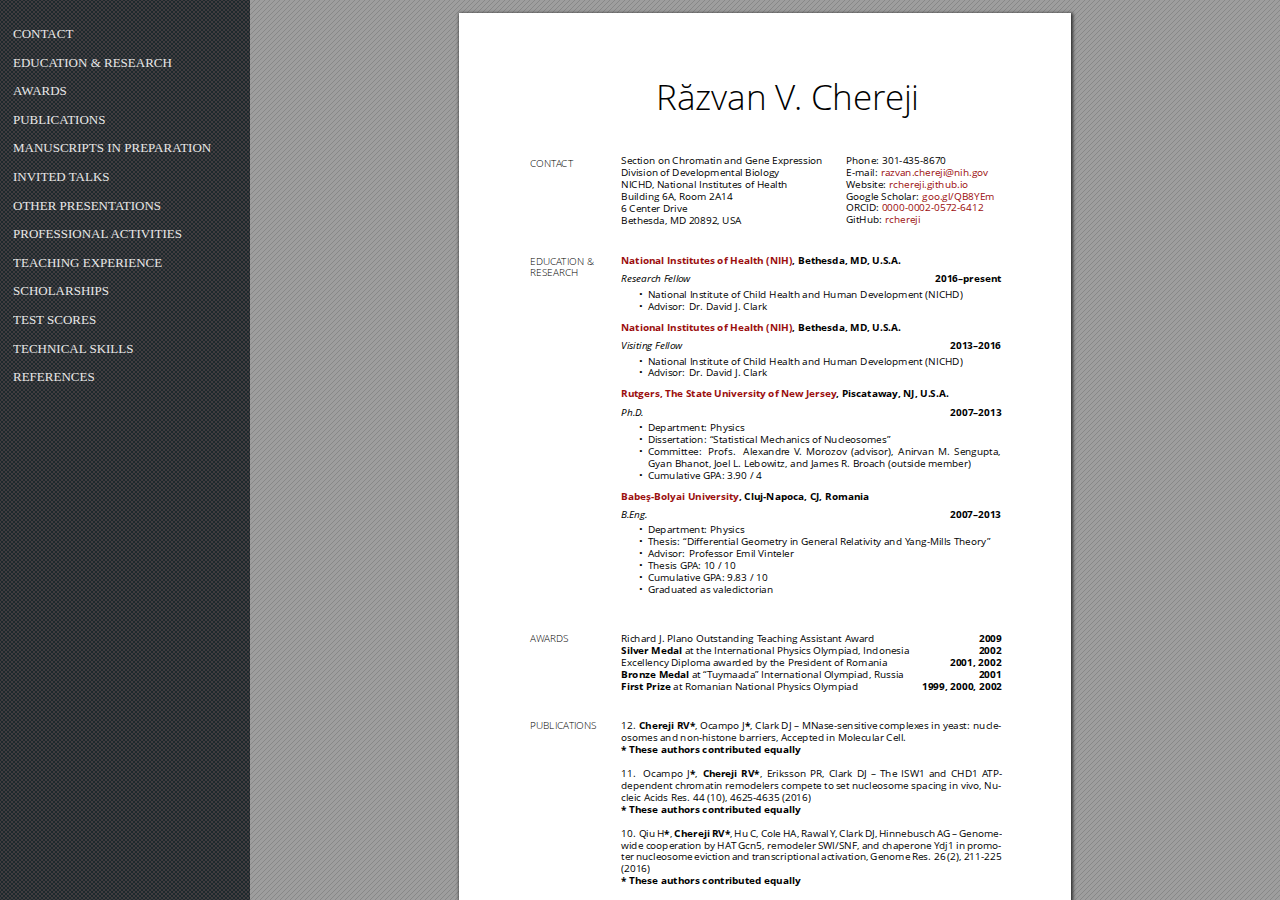
==== commit 6b6306f6: "Add files via upload" ====
--- a/cv.html
+++ b/cv.html
@@ -19,10 +19,10 @@
  */@keyframes fadein{from{opacity:0}to{opacity:1}}@-webkit-keyframes fadein{from{opacity:0}to{opacity:1}}@keyframes swing{0{transform:rotate(0)}10%{transform:rotate(0)}90%{transform:rotate(720deg)}100%{transform:rotate(720deg)}}@-webkit-keyframes swing{0{-webkit-transform:rotate(0)}10%{-webkit-transform:rotate(0)}90%{-webkit-transform:rotate(720deg)}100%{-webkit-transform:rotate(720deg)}}@media screen{#sidebar{background-color:#2f3236;background-image:url("[data-uri]")}#outline{font-family:Georgia,Times,"Times New Roman",serif;font-size:13px;margin:2em 1em}#outline ul{padding:0}#outline li{list-style-type:none;margin:1em 0}#outline li>ul{margin-left:1em}#outline a,#outline a:visited,#outline a:hover,#outline a:active{line-height:1.2;color:#e8e8e8;text-overflow:ellipsis;white-space:nowrap;text-decoration:none;display:block;overflow:hidden;outline:0}#outline a:hover{color:#0cf}#page-container{background-color:#9e9e9e;background-image:url("[data-uri]");-webkit-transition:left 500ms;transition:left 500ms}.pf{margin:13px auto;box-shadow:1px 1px 3px 1px #333;border-collapse:separate}.pc.opened{-webkit-animation:fadein 100ms;animation:fadein 100ms}.loading-indicator.active{-webkit-animation:swing 1.5s ease-in-out .01s infinite alternate none;animation:swing 1.5s ease-in-out .01s infinite alternate none}}</style>
 <style type="text/css">
 .ff0{font-family:sans-serif;visibility:hidden;}
-@font-face{font-family:ff1;src:url('[data-uri]')format("woff");}.ff1{font-family:ff1;line-height:1.000000;font-style:normal;font-weight:normal;visibility:visible;}
-@font-face{font-family:ff2;src:url('[data-uri]')format("woff");}.ff2{font-family:ff2;line-height:1.005371;font-style:normal;font-weight:normal;visibility:visible;}
-@font-face{font-family:ff3;src:url('[data-uri]')format("woff");}.ff3{font-family:ff3;line-height:1.005371;font-style:normal;font-weight:normal;visibility:visible;}
-@font-face{font-family:ff4;src:url('[data-uri]')format("woff");}.ff4{font-family:ff4;line-height:1.000000;font-style:normal;font-weight:normal;visibility:visible;}
+@font-face{font-family:ff1;src:url('[data-uri]')format("woff");}.ff1{font-family:ff1;line-height:1.000000;font-style:normal;font-weight:normal;visibility:visible;}
+@font-face{font-family:ff2;src:url('[data-uri]')format("woff");}.ff2{font-family:ff2;line-height:1.005371;font-style:normal;font-weight:normal;visibility:visible;}
+@font-face{font-family:ff3;src:url('[data-uri]')format("woff");}.ff3{font-family:ff3;line-height:1.005371;font-style:normal;font-weight:normal;visibility:visible;}
+@font-face{font-family:ff4;src:url('[data-uri]')format("woff");}.ff4{font-family:ff4;line-height:1.000000;font-style:normal;font-weight:normal;visibility:visible;}
 .m0{transform:matrix(0.250000,0.000000,0.000000,0.250000,0,0);-ms-transform:matrix(0.250000,0.000000,0.000000,0.250000,0,0);-webkit-transform:matrix(0.250000,0.000000,0.000000,0.250000,0,0);}
 .m1{transform:none;-ms-transform:none;-webkit-transform:none;}
 .v0{vertical-align:0.000000px;}
@@ -50,57 +50,60 @@
 ._1a{display:inline-block;width:27.616438px;}
 ._b{display:inline-block;width:32.039850px;}
 ._0{display:inline-block;width:36.124533px;}
-._1d{display:inline-block;width:52.285278px;}
-._2a{display:inline-block;width:60.417278px;}
-._1b{display:inline-block;width:70.368755px;}
-._3c{display:inline-block;width:83.766513px;}
-._32{display:inline-block;width:86.774075px;}
-._2c{display:inline-block;width:90.502961px;}
+._27{display:inline-block;width:52.285278px;}
+._31{display:inline-block;width:60.417278px;}
+._3f{display:inline-block;width:83.766513px;}
+._22{display:inline-block;width:90.502961px;}
 ._15{display:inline-block;width:97.678344px;}
-._38{display:inline-block;width:117.073818px;}
-._43{display:inline-block;width:122.752316px;}
-._46{display:inline-block;width:132.308481px;}
-._33{display:inline-block;width:138.200546px;}
-._22{display:inline-block;width:143.616237px;}
-._2d{display:inline-block;width:166.378877px;}
-._1c{display:inline-block;width:183.680545px;}
-._28{display:inline-block;width:204.444220px;}
-._29{display:inline-block;width:206.457625px;}
+._1b{display:inline-block;width:102.360785px;}
+._3b{display:inline-block;width:117.073818px;}
+._46{display:inline-block;width:122.752316px;}
+._49{display:inline-block;width:132.308481px;}
+._36{display:inline-block;width:138.200546px;}
+._2c{display:inline-block;width:143.616237px;}
+._33{display:inline-block;width:166.378877px;}
+._30{display:inline-block;width:204.444220px;}
 ._f{display:inline-block;width:209.032764px;}
-._20{display:inline-block;width:217.948220px;}
+._2a{display:inline-block;width:217.948220px;}
 ._12{display:inline-block;width:250.477540px;}
 ._14{display:inline-block;width:254.606694px;}
-._35{display:inline-block;width:266.230980px;}
+._38{display:inline-block;width:266.230980px;}
 ._11{display:inline-block;width:278.069431px;}
-._44{display:inline-block;width:296.329102px;}
+._47{display:inline-block;width:296.329102px;}
 ._13{display:inline-block;width:299.835807px;}
-._37{display:inline-block;width:306.893991px;}
-._31{display:inline-block;width:313.695119px;}
-._40{display:inline-block;width:341.041365px;}
-._21{display:inline-block;width:361.745798px;}
-._1f{display:inline-block;width:375.834819px;}
-._2f{display:inline-block;width:380.974819px;}
-._34{display:inline-block;width:394.486301px;}
+._3a{display:inline-block;width:306.893991px;}
+._26{display:inline-block;width:314.129490px;}
+._43{display:inline-block;width:341.041365px;}
+._25{display:inline-block;width:352.979801px;}
+._2b{display:inline-block;width:361.745798px;}
+._29{display:inline-block;width:375.834819px;}
+._34{display:inline-block;width:380.974819px;}
+._37{display:inline-block;width:394.486301px;}
 ._10{display:inline-block;width:420.056976px;}
-._24{display:inline-block;width:421.866201px;}
-._25{display:inline-block;width:489.631959px;}
-._41{display:inline-block;width:497.638125px;}
-._3d{display:inline-block;width:527.617702px;}
-._27{display:inline-block;width:530.121243px;}
-._3e{display:inline-block;width:538.947216px;}
-._2e{display:inline-block;width:548.861243px;}
-._23{display:inline-block;width:550.981243px;}
-._3f{display:inline-block;width:560.358922px;}
-._36{display:inline-block;width:584.448516px;}
-._42{display:inline-block;width:588.405746px;}
-._45{display:inline-block;width:636.815471px;}
-._3a{display:inline-block;width:749.485814px;}
-._1e{display:inline-block;width:763.760095px;}
-._3b{display:inline-block;width:816.460150px;}
-._30{display:inline-block;width:868.336234px;}
-._26{display:inline-block;width:918.487143px;}
-._39{display:inline-block;width:923.687386px;}
-._2b{display:inline-block;width:937.482779px;}
+._2d{display:inline-block;width:421.866201px;}
+._21{display:inline-block;width:443.337324px;}
+._2e{display:inline-block;width:489.631959px;}
+._44{display:inline-block;width:497.638125px;}
+._40{display:inline-block;width:527.617702px;}
+._41{display:inline-block;width:538.947216px;}
+._42{display:inline-block;width:560.358922px;}
+._1e{display:inline-block;width:564.360989px;}
+._1d{display:inline-block;width:567.959774px;}
+._39{display:inline-block;width:584.448516px;}
+._45{display:inline-block;width:588.405746px;}
+._1c{display:inline-block;width:627.847195px;}
+._48{display:inline-block;width:636.815471px;}
+._20{display:inline-block;width:715.434318px;}
+._24{display:inline-block;width:726.400195px;}
+._23{display:inline-block;width:734.174318px;}
+._1f{display:inline-block;width:736.294318px;}
+._3d{display:inline-block;width:749.485814px;}
+._28{display:inline-block;width:763.760095px;}
+._3e{display:inline-block;width:816.460150px;}
+._35{display:inline-block;width:868.336234px;}
+._2f{display:inline-block;width:918.487143px;}
+._3c{display:inline-block;width:923.687386px;}
+._32{display:inline-block;width:937.482779px;}
 ._6{display:inline-block;width:977.753502px;}
 ._8{display:inline-block;width:1071.251071px;}
 ._d{display:inline-block;width:1210.564644px;}
@@ -110,250 +113,255 @@
 .fs2{font-size:27.895400px;}
 .fs1{font-size:39.850560px;}
 .fs0{font-size:139.476960px;}
-.yee{bottom:103.147000px;}
-.yed{bottom:115.103000px;}
-.yec{bottom:127.058000px;}
-.yeb{bottom:139.013000px;}
-.yea{bottom:150.968000px;}
-.ye9{bottom:162.923000px;}
-.ye8{bottom:174.878000px;}
-.ye7{bottom:186.834000px;}
-.ye6{bottom:198.789000px;}
-.ye5{bottom:220.707000px;}
-.ye4{bottom:232.662000px;}
-.ye3{bottom:244.617000px;}
-.ye2{bottom:256.572000px;}
-.ye1{bottom:268.527000px;}
-.ye0{bottom:280.482000px;}
-.ydf{bottom:292.438000px;}
-.yde{bottom:304.393000px;}
-.ydd{bottom:316.348000px;}
-.ydc{bottom:338.266000px;}
-.ydb{bottom:350.221000px;}
-.yda{bottom:362.176000px;}
-.yd9{bottom:374.131000px;}
-.yd8{bottom:386.086000px;}
-.yd7{bottom:398.042000px;}
-.yd6{bottom:409.997000px;}
-.yd5{bottom:421.952000px;}
-.yd4{bottom:433.907000px;}
-.yd3{bottom:455.825000px;}
-.yd2{bottom:467.780000px;}
-.yd1{bottom:479.735000px;}
-.yd0{bottom:491.690000px;}
-.ycf{bottom:503.646000px;}
-.yce{bottom:515.601000px;}
-.ycd{bottom:527.556000px;}
-.ycc{bottom:539.511000px;}
-.ycb{bottom:551.466000px;}
-.yca{bottom:573.384000px;}
-.yc9{bottom:585.339000px;}
-.yc8{bottom:597.294000px;}
-.yc7{bottom:609.250000px;}
-.yc6{bottom:621.205000px;}
-.yc5{bottom:633.160000px;}
-.yc4{bottom:645.115000px;}
-.yc3{bottom:657.070000px;}
-.yc2{bottom:669.025000px;}
-.yc1{bottom:690.943000px;}
-.yc0{bottom:702.898000px;}
-.ybf{bottom:714.854000px;}
-.ybe{bottom:726.809000px;}
-.ybd{bottom:738.764000px;}
-.ybc{bottom:750.719000px;}
-.ybb{bottom:762.674000px;}
-.yba{bottom:774.629000px;}
-.yb9{bottom:809.295000px;}
-.yb7{bottom:811.961000px;}
-.yb8{bottom:814.074000px;}
-.yb6{bottom:826.919000px;}
-.yb5{bottom:841.806000px;}
-.yb4{bottom:853.761000px;}
-.yb3{bottom:868.720000px;}
-.yb2{bottom:883.607000px;}
-.yb1{bottom:895.562000px;}
-.yb0{bottom:910.520000px;}
-.yaf{bottom:915.573000px;}
-.yae{bottom:955.025000px;}
-.yad{bottom:966.980000px;}
-.yac{bottom:1006.432000px;}
-.yab{bottom:1018.387000px;}
-.yaa{bottom:1030.343000px;}
-.ya9{bottom:1042.298000px;}
-.ya8{bottom:1054.253000px;}
-.ya7{bottom:1066.208000px;}
-.ya6{bottom:1105.660000px;}
-.ya5{bottom:1117.615000px;}
-.ya4{bottom:1129.570000px;}
-.ya3{bottom:1141.526000px;}
-.ya2{bottom:1153.481000px;}
-.ya1{bottom:1165.436000px;}
-.ya0{bottom:1177.391000px;}
-.y9f{bottom:1214.723000px;}
-.y9e{bottom:1229.681000px;}
-.y9d{bottom:1244.568000px;}
-.y9c{bottom:1256.523000px;}
-.y9b{bottom:1268.478000px;}
-.y9a{bottom:1283.437000px;}
-.y99{bottom:1297.313000px;}
-.y98{bottom:1309.268000px;}
-.y96{bottom:1316.314000px;}
-.y97{bottom:1324.227000px;}
-.y95{bottom:1328.269000px;}
-.y94{bottom:1367.721000px;}
-.y93{bottom:1379.676000px;}
-.y92{bottom:1391.631000px;}
-.y90{bottom:1403.586000px;}
-.y91{bottom:1407.202000px;}
-.y8f{bottom:1415.541000px;}
-.y8d{bottom:1427.497000px;}
-.y8e{bottom:1431.112000px;}
-.y8b{bottom:1439.452000px;}
-.y8c{bottom:1443.067000px;}
-.y8a{bottom:1451.407000px;}
-.y89{bottom:1463.362000px;}
-.y88{bottom:1475.317000px;}
-.y87{bottom:1487.272000px;}
-.y86{bottom:1499.228000px;}
-.y85{bottom:1511.183000px;}
-.y84{bottom:1523.138000px;}
-.y83{bottom:1535.093000px;}
-.y81{bottom:1547.048000px;}
-.y82{bottom:1550.664000px;}
-.y80{bottom:1559.003000px;}
-.y7f{bottom:1570.959000px;}
-.y7e{bottom:1582.914000px;}
-.y7d{bottom:1594.869000px;}
-.y7b{bottom:1606.824000px;}
-.y7c{bottom:1610.440000px;}
-.y7a{bottom:1618.779000px;}
-.y79{bottom:1630.734000px;}
-.y78{bottom:1642.690000px;}
-.y77{bottom:1654.645000px;}
-.y76{bottom:1666.600000px;}
-.y74{bottom:1678.555000px;}
-.y75{bottom:1682.171000px;}
-.y73{bottom:1690.510000px;}
-.y72{bottom:1702.466000px;}
-.y71{bottom:1714.421000px;}
-.y70{bottom:1726.376000px;}
-.y6e{bottom:1738.331000px;}
-.y6f{bottom:1741.946000px;}
-.y6d{bottom:1750.286000px;}
-.y6c{bottom:1762.241000px;}
-.y6a{bottom:1774.197000px;}
-.y6b{bottom:1777.812000px;}
-.y69{bottom:1786.152000px;}
-.y67{bottom:1798.107000px;}
-.y68{bottom:1801.722000px;}
-.y66{bottom:1810.062000px;}
-.y65{bottom:1822.017000px;}
-.y64{bottom:1833.972000px;}
-.y63{bottom:1845.928000px;}
-.y62{bottom:1857.883000px;}
-.y61{bottom:1909.290000px;}
-.y60{bottom:1921.245000px;}
-.y5f{bottom:1933.200000px;}
-.y5e{bottom:1957.111000px;}
-.y5d{bottom:1969.066000px;}
-.y5c{bottom:1992.976000px;}
-.y5b{bottom:2004.931000px;}
-.y5a{bottom:2016.886000px;}
-.y59{bottom:2028.842000px;}
-.y58{bottom:2052.752000px;}
-.y57{bottom:2064.707000px;}
-.y56{bottom:2076.662000px;}
-.y55{bottom:2100.573000px;}
-.y54{bottom:2112.528000px;}
-.y53{bottom:2124.483000px;}
-.y52{bottom:2163.935000px;}
-.y51{bottom:2175.890000px;}
-.y50{bottom:2187.845000px;}
-.y4f{bottom:2211.756000px;}
-.y4e{bottom:2223.711000px;}
-.y4d{bottom:2247.621000px;}
-.y4c{bottom:2259.576000px;}
-.y4b{bottom:2271.532000px;}
-.y4a{bottom:2295.442000px;}
-.y49{bottom:2307.397000px;}
-.y48{bottom:2319.352000px;}
-.y47{bottom:2331.307000px;}
-.y46{bottom:2355.218000px;}
-.y45{bottom:2367.173000px;}
-.y44{bottom:2391.083000px;}
-.y43{bottom:2403.038000px;}
-.y42{bottom:2414.994000px;}
-.y41{bottom:2426.949000px;}
-.y40{bottom:2450.859000px;}
-.y3f{bottom:2462.814000px;}
-.y3e{bottom:2474.769000px;}
-.y3d{bottom:2498.680000px;}
-.y3c{bottom:2510.635000px;}
-.y3b{bottom:2534.545000px;}
-.y3a{bottom:2546.500000px;}
-.y39{bottom:2558.456000px;}
-.y38{bottom:2570.411000px;}
-.y37{bottom:2582.366000px;}
-.y36{bottom:2606.276000px;}
-.y35{bottom:2618.231000px;}
-.y34{bottom:2630.187000px;}
-.y33{bottom:2642.142000px;}
-.y32{bottom:2654.097000px;}
-.y31{bottom:2678.007000px;}
-.y30{bottom:2689.962000px;}
-.y2f{bottom:2701.918000px;}
-.y2e{bottom:2713.873000px;}
-.y2d{bottom:2737.783000px;}
-.y2c{bottom:2749.738000px;}
-.y2b{bottom:2761.693000px;}
-.y2a{bottom:2801.146000px;}
-.y29{bottom:2813.101000px;}
-.y28{bottom:2825.056000px;}
-.y27{bottom:2837.011000px;}
-.y26{bottom:2848.966000px;}
-.y25{bottom:2895.250000px;}
-.y24{bottom:2907.205000px;}
-.y23{bottom:2919.160000px;}
-.y22{bottom:2931.115000px;}
-.y21{bottom:2943.071000px;}
-.y20{bottom:2955.026000px;}
-.y1f{bottom:2969.984000px;}
-.y1e{bottom:2985.981000px;}
-.y1d{bottom:3004.768000px;}
-.y1c{bottom:3016.723000px;}
-.y1b{bottom:3028.678000px;}
-.y1a{bottom:3040.633000px;}
-.y19{bottom:3052.589000px;}
-.y18{bottom:3067.547000px;}
-.y17{bottom:3083.544000px;}
-.y16{bottom:3102.331000px;}
-.y15{bottom:3114.286000px;}
-.y14{bottom:3129.244000px;}
-.y13{bottom:3145.241000px;}
-.y12{bottom:3164.028000px;}
-.y11{bottom:3175.983000px;}
-.y10{bottom:3190.941000px;}
-.yf{bottom:3194.984000px;}
-.ye{bottom:3206.939000px;}
-.y7{bottom:3247.233000px;}
-.yd{bottom:3247.788000px;}
-.y6{bottom:3259.188000px;}
-.yc{bottom:3259.743000px;}
-.y5{bottom:3271.144000px;}
-.yb{bottom:3271.698000px;}
-.y4{bottom:3283.099000px;}
-.ya{bottom:3283.653000px;}
-.y3{bottom:3295.054000px;}
-.y9{bottom:3295.609000px;}
-.y1{bottom:3304.174000px;}
-.y2{bottom:3307.009000px;}
-.y8{bottom:3307.564000px;}
-.y0{bottom:3358.641000px;}
+.yf3{bottom:103.147000px;}
+.yf2{bottom:115.103000px;}
+.yf1{bottom:127.058000px;}
+.yf0{bottom:139.013000px;}
+.yef{bottom:150.968000px;}
+.yee{bottom:162.923000px;}
+.yed{bottom:174.878000px;}
+.yec{bottom:186.834000px;}
+.yeb{bottom:198.789000px;}
+.yea{bottom:220.707000px;}
+.ye9{bottom:232.662000px;}
+.ye8{bottom:244.617000px;}
+.ye7{bottom:256.572000px;}
+.ye6{bottom:268.527000px;}
+.ye5{bottom:280.482000px;}
+.ye4{bottom:292.438000px;}
+.ye3{bottom:304.393000px;}
+.ye2{bottom:316.348000px;}
+.ye1{bottom:338.266000px;}
+.ye0{bottom:350.221000px;}
+.ydf{bottom:362.176000px;}
+.yde{bottom:374.131000px;}
+.ydd{bottom:386.086000px;}
+.ydc{bottom:398.042000px;}
+.ydb{bottom:409.997000px;}
+.yda{bottom:421.952000px;}
+.yd9{bottom:433.907000px;}
+.yd8{bottom:455.825000px;}
+.yd7{bottom:467.780000px;}
+.yd6{bottom:479.735000px;}
+.yd5{bottom:491.690000px;}
+.yd4{bottom:503.646000px;}
+.yd3{bottom:515.601000px;}
+.yd2{bottom:527.556000px;}
+.yd1{bottom:539.511000px;}
+.yd0{bottom:551.466000px;}
+.ycf{bottom:573.384000px;}
+.yce{bottom:585.339000px;}
+.ycd{bottom:597.294000px;}
+.ycc{bottom:609.250000px;}
+.ycb{bottom:621.205000px;}
+.yca{bottom:633.160000px;}
+.yc9{bottom:645.115000px;}
+.yc8{bottom:657.070000px;}
+.yc7{bottom:669.025000px;}
+.yc6{bottom:690.943000px;}
+.yc5{bottom:702.898000px;}
+.yc4{bottom:714.854000px;}
+.yc3{bottom:726.809000px;}
+.yc2{bottom:738.764000px;}
+.yc1{bottom:750.719000px;}
+.yc0{bottom:762.674000px;}
+.ybf{bottom:774.629000px;}
+.ybe{bottom:811.996000px;}
+.ybc{bottom:814.662000px;}
+.ybd{bottom:816.775000px;}
+.ybb{bottom:830.161000px;}
+.yba{bottom:850.450000px;}
+.yb9{bottom:862.406000px;}
+.yb8{bottom:877.904000px;}
+.yb7{bottom:898.194000px;}
+.yb6{bottom:910.149000px;}
+.yb5{bottom:925.647000px;}
+.yb4{bottom:933.401000px;}
+.yb3{bottom:972.853000px;}
+.yb2{bottom:984.809000px;}
+.yb1{bottom:1024.261000px;}
+.yb0{bottom:1036.216000px;}
+.yaf{bottom:1048.171000px;}
+.yae{bottom:1060.126000px;}
+.yad{bottom:1072.081000px;}
+.yac{bottom:1084.037000px;}
+.yab{bottom:1123.489000px;}
+.yaa{bottom:1135.444000px;}
+.ya9{bottom:1147.399000px;}
+.ya8{bottom:1159.354000px;}
+.ya7{bottom:1171.309000px;}
+.ya6{bottom:1183.265000px;}
+.ya5{bottom:1195.220000px;}
+.ya4{bottom:1235.252000px;}
+.ya3{bottom:1250.751000px;}
+.ya2{bottom:1271.041000px;}
+.ya1{bottom:1282.996000px;}
+.ya0{bottom:1294.951000px;}
+.y9f{bottom:1310.450000px;}
+.y9e{bottom:1329.189000px;}
+.y9d{bottom:1341.144000px;}
+.y9b{bottom:1350.890000px;}
+.y9c{bottom:1356.642000px;}
+.y9a{bottom:1362.845000px;}
+.y99{bottom:1402.297000px;}
+.y98{bottom:1414.253000px;}
+.y97{bottom:1426.208000px;}
+.y95{bottom:1438.163000px;}
+.y96{bottom:1441.778000px;}
+.y94{bottom:1450.118000px;}
+.y92{bottom:1462.073000px;}
+.y93{bottom:1465.689000px;}
+.y90{bottom:1474.028000px;}
+.y91{bottom:1477.644000px;}
+.y8f{bottom:1485.984000px;}
+.y8e{bottom:1497.939000px;}
+.y8d{bottom:1509.894000px;}
+.y8c{bottom:1521.849000px;}
+.y8a{bottom:1533.804000px;}
+.y8b{bottom:1537.420000px;}
+.y89{bottom:1545.759000px;}
+.y88{bottom:1557.715000px;}
+.y87{bottom:1569.670000px;}
+.y85{bottom:1581.625000px;}
+.y86{bottom:1585.240000px;}
+.y84{bottom:1593.580000px;}
+.y83{bottom:1605.535000px;}
+.y82{bottom:1617.490000px;}
+.y80{bottom:1629.446000px;}
+.y81{bottom:1633.061000px;}
+.y7f{bottom:1641.401000px;}
+.y7e{bottom:1653.356000px;}
+.y7d{bottom:1665.311000px;}
+.y7b{bottom:1677.266000px;}
+.y7c{bottom:1680.882000px;}
+.y7a{bottom:1689.221000px;}
+.y78{bottom:1701.177000px;}
+.y79{bottom:1704.792000px;}
+.y77{bottom:1713.132000px;}
+.y75{bottom:1725.087000px;}
+.y76{bottom:1728.702000px;}
+.y74{bottom:1737.042000px;}
+.y73{bottom:1748.997000px;}
+.y72{bottom:1760.952000px;}
+.y71{bottom:1772.908000px;}
+.y70{bottom:1812.360000px;}
+.y6f{bottom:1824.315000px;}
+.y6e{bottom:1836.270000px;}
+.y6d{bottom:1848.225000px;}
+.y6c{bottom:1860.180000px;}
+.y6b{bottom:1872.136000px;}
+.y6a{bottom:1884.091000px;}
+.y69{bottom:1896.046000px;}
+.y68{bottom:1908.001000px;}
+.y67{bottom:1919.956000px;}
+.y66{bottom:1931.911000px;}
+.y65{bottom:1943.867000px;}
+.y64{bottom:1955.822000px;}
+.y63{bottom:1967.777000px;}
+.y62{bottom:1979.732000px;}
+.y61{bottom:2031.139000px;}
+.y60{bottom:2043.094000px;}
+.y5f{bottom:2055.050000px;}
+.y5e{bottom:2078.960000px;}
+.y5d{bottom:2090.915000px;}
+.y5c{bottom:2114.825000px;}
+.y5b{bottom:2126.781000px;}
+.y5a{bottom:2138.736000px;}
+.y59{bottom:2150.691000px;}
+.y58{bottom:2174.601000px;}
+.y57{bottom:2186.557000px;}
+.y56{bottom:2198.512000px;}
+.y55{bottom:2222.422000px;}
+.y54{bottom:2234.377000px;}
+.y53{bottom:2246.332000px;}
+.y52{bottom:2285.784000px;}
+.y51{bottom:2297.740000px;}
+.y50{bottom:2309.695000px;}
+.y4f{bottom:2333.605000px;}
+.y4e{bottom:2345.560000px;}
+.y4d{bottom:2369.471000px;}
+.y4c{bottom:2381.426000px;}
+.y4b{bottom:2393.381000px;}
+.y4a{bottom:2417.291000px;}
+.y49{bottom:2429.246000px;}
+.y48{bottom:2441.202000px;}
+.y47{bottom:2453.157000px;}
+.y46{bottom:2477.067000px;}
+.y45{bottom:2489.022000px;}
+.y44{bottom:2512.933000px;}
+.y43{bottom:2524.888000px;}
+.y42{bottom:2536.843000px;}
+.y41{bottom:2548.798000px;}
+.y40{bottom:2572.708000px;}
+.y3f{bottom:2584.664000px;}
+.y3e{bottom:2596.619000px;}
+.y3d{bottom:2620.529000px;}
+.y3c{bottom:2632.484000px;}
+.y3b{bottom:2656.395000px;}
+.y3a{bottom:2668.350000px;}
+.y39{bottom:2680.305000px;}
+.y38{bottom:2692.260000px;}
+.y37{bottom:2704.215000px;}
+.y36{bottom:2728.126000px;}
+.y35{bottom:2740.081000px;}
+.y34{bottom:2752.036000px;}
+.y33{bottom:2763.991000px;}
+.y32{bottom:2775.946000px;}
+.y31{bottom:2799.857000px;}
+.y30{bottom:2811.812000px;}
+.y2f{bottom:2823.767000px;}
+.y2e{bottom:2835.722000px;}
+.y2d{bottom:2859.633000px;}
+.y2c{bottom:2871.588000px;}
+.y2b{bottom:2883.543000px;}
+.y2a{bottom:2922.995000px;}
+.y29{bottom:2934.950000px;}
+.y28{bottom:2946.905000px;}
+.y27{bottom:2958.860000px;}
+.y26{bottom:2970.816000px;}
+.y25{bottom:3019.260000px;}
+.y24{bottom:3031.215000px;}
+.y23{bottom:3043.171000px;}
+.y22{bottom:3055.126000px;}
+.y21{bottom:3067.081000px;}
+.y20{bottom:3079.036000px;}
+.y1f{bottom:3094.535000px;}
+.y1e{bottom:3112.693000px;}
+.y1d{bottom:3133.641000px;}
+.y1c{bottom:3145.596000px;}
+.y1b{bottom:3157.551000px;}
+.y1a{bottom:3169.506000px;}
+.y19{bottom:3181.461000px;}
+.y18{bottom:3196.960000px;}
+.y17{bottom:3215.118000px;}
+.y16{bottom:3236.066000px;}
+.y15{bottom:3248.021000px;}
+.y14{bottom:3263.519000px;}
+.y13{bottom:3281.678000px;}
+.y12{bottom:3302.625000px;}
+.y11{bottom:3314.581000px;}
+.y10{bottom:3330.079000px;}
+.yf{bottom:3336.282000px;}
+.ye{bottom:3348.237000px;}
+.y7{bottom:3388.532000px;}
+.yd{bottom:3389.087000px;}
+.y6{bottom:3400.487000px;}
+.yc{bottom:3401.042000px;}
+.y5{bottom:3412.442000px;}
+.yb{bottom:3412.997000px;}
+.y4{bottom:3424.398000px;}
+.ya{bottom:3424.952000px;}
+.y3{bottom:3436.353000px;}
+.y9{bottom:3436.907000px;}
+.y1{bottom:3445.473000px;}
+.y2{bottom:3448.308000px;}
+.y8{bottom:3448.862000px;}
+.y0{bottom:3502.641000px;}
 .h4{height:21.343795px;}
 .h2{height:30.277086px;}
 .h3{height:30.491127px;}
 .h1{height:105.969800px;}
-.h0{height:3456.000000px;}
+.h0{height:3600.000000px;}
 .w0{width:612.000000px;}
 .x1{left:70.866000px;}
 .x2{left:161.575000px;}
@@ -389,57 +397,60 @@
 ._1a{display:inline-block;width:36.821917pt;}
 ._b{display:inline-block;width:42.719800pt;}
 ._0{display:inline-block;width:48.166044pt;}
-._1d{display:inline-block;width:69.713704pt;}
-._2a{display:inline-block;width:80.556371pt;}
-._1b{display:inline-block;width:93.825007pt;}
-._3c{display:inline-block;width:111.688685pt;}
-._32{display:inline-block;width:115.698767pt;}
-._2c{display:inline-block;width:120.670615pt;}
+._27{display:inline-block;width:69.713704pt;}
+._31{display:inline-block;width:80.556371pt;}
+._3f{display:inline-block;width:111.688685pt;}
+._22{display:inline-block;width:120.670615pt;}
 ._15{display:inline-block;width:130.237792pt;}
-._38{display:inline-block;width:156.098425pt;}
-._43{display:inline-block;width:163.669755pt;}
-._46{display:inline-block;width:176.411307pt;}
-._33{display:inline-block;width:184.267394pt;}
-._22{display:inline-block;width:191.488316pt;}
-._2d{display:inline-block;width:221.838502pt;}
-._1c{display:inline-block;width:244.907393pt;}
-._28{display:inline-block;width:272.592293pt;}
-._29{display:inline-block;width:275.276834pt;}
+._1b{display:inline-block;width:136.481046pt;}
+._3b{display:inline-block;width:156.098425pt;}
+._46{display:inline-block;width:163.669755pt;}
+._49{display:inline-block;width:176.411307pt;}
+._36{display:inline-block;width:184.267394pt;}
+._2c{display:inline-block;width:191.488316pt;}
+._33{display:inline-block;width:221.838502pt;}
+._30{display:inline-block;width:272.592293pt;}
 ._f{display:inline-block;width:278.710352pt;}
-._20{display:inline-block;width:290.597626pt;}
+._2a{display:inline-block;width:290.597626pt;}
 ._12{display:inline-block;width:333.970053pt;}
 ._14{display:inline-block;width:339.475593pt;}
-._35{display:inline-block;width:354.974639pt;}
+._38{display:inline-block;width:354.974639pt;}
 ._11{display:inline-block;width:370.759242pt;}
-._44{display:inline-block;width:395.105470pt;}
+._47{display:inline-block;width:395.105470pt;}
 ._13{display:inline-block;width:399.781076pt;}
-._37{display:inline-block;width:409.191988pt;}
-._31{display:inline-block;width:418.260158pt;}
-._40{display:inline-block;width:454.721820pt;}
-._21{display:inline-block;width:482.327731pt;}
-._1f{display:inline-block;width:501.113092pt;}
-._2f{display:inline-block;width:507.966426pt;}
-._34{display:inline-block;width:525.981735pt;}
+._3a{display:inline-block;width:409.191988pt;}
+._26{display:inline-block;width:418.839320pt;}
+._43{display:inline-block;width:454.721820pt;}
+._25{display:inline-block;width:470.639734pt;}
+._2b{display:inline-block;width:482.327731pt;}
+._29{display:inline-block;width:501.113092pt;}
+._34{display:inline-block;width:507.966426pt;}
+._37{display:inline-block;width:525.981735pt;}
 ._10{display:inline-block;width:560.075969pt;}
-._24{display:inline-block;width:562.488268pt;}
-._25{display:inline-block;width:652.842612pt;}
-._41{display:inline-block;width:663.517500pt;}
-._3d{display:inline-block;width:703.490269pt;}
-._27{display:inline-block;width:706.828325pt;}
-._3e{display:inline-block;width:718.596288pt;}
-._2e{display:inline-block;width:731.814991pt;}
-._23{display:inline-block;width:734.641658pt;}
-._3f{display:inline-block;width:747.145229pt;}
-._36{display:inline-block;width:779.264688pt;}
-._42{display:inline-block;width:784.540994pt;}
-._45{display:inline-block;width:849.087295pt;}
-._3a{display:inline-block;width:999.314418pt;}
-._1e{display:inline-block;width:1018.346794pt;}
-._3b{display:inline-block;width:1088.613533pt;}
-._30{display:inline-block;width:1157.781645pt;}
-._26{display:inline-block;width:1224.649523pt;}
-._39{display:inline-block;width:1231.583181pt;}
-._2b{display:inline-block;width:1249.977038pt;}
+._2d{display:inline-block;width:562.488268pt;}
+._21{display:inline-block;width:591.116432pt;}
+._2e{display:inline-block;width:652.842612pt;}
+._44{display:inline-block;width:663.517500pt;}
+._40{display:inline-block;width:703.490269pt;}
+._41{display:inline-block;width:718.596288pt;}
+._42{display:inline-block;width:747.145229pt;}
+._1e{display:inline-block;width:752.481319pt;}
+._1d{display:inline-block;width:757.279698pt;}
+._39{display:inline-block;width:779.264688pt;}
+._45{display:inline-block;width:784.540994pt;}
+._1c{display:inline-block;width:837.129594pt;}
+._48{display:inline-block;width:849.087295pt;}
+._20{display:inline-block;width:953.912423pt;}
+._24{display:inline-block;width:968.533594pt;}
+._23{display:inline-block;width:978.899090pt;}
+._1f{display:inline-block;width:981.725757pt;}
+._3d{display:inline-block;width:999.314418pt;}
+._28{display:inline-block;width:1018.346794pt;}
+._3e{display:inline-block;width:1088.613533pt;}
+._35{display:inline-block;width:1157.781645pt;}
+._2f{display:inline-block;width:1224.649523pt;}
+._3c{display:inline-block;width:1231.583181pt;}
+._32{display:inline-block;width:1249.977038pt;}
 ._6{display:inline-block;width:1303.671336pt;}
 ._8{display:inline-block;width:1428.334761pt;}
 ._d{display:inline-block;width:1614.086192pt;}
@@ -447,250 +458,255 @@
 .fs2{font-size:37.193867pt;}
 .fs1{font-size:53.134080pt;}
 .fs0{font-size:185.969280pt;}
-.yee{bottom:137.529333pt;}
-.yed{bottom:153.470667pt;}
-.yec{bottom:169.410667pt;}
-.yeb{bottom:185.350667pt;}
-.yea{bottom:201.290667pt;}
-.ye9{bottom:217.230667pt;}
-.ye8{bottom:233.170667pt;}
-.ye7{bottom:249.112000pt;}
-.ye6{bottom:265.052000pt;}
-.ye5{bottom:294.276000pt;}
-.ye4{bottom:310.216000pt;}
-.ye3{bottom:326.156000pt;}
-.ye2{bottom:342.096000pt;}
-.ye1{bottom:358.036000pt;}
-.ye0{bottom:373.976000pt;}
-.ydf{bottom:389.917333pt;}
-.yde{bottom:405.857333pt;}
-.ydd{bottom:421.797333pt;}
-.ydc{bottom:451.021333pt;}
-.ydb{bottom:466.961333pt;}
-.yda{bottom:482.901333pt;}
-.yd9{bottom:498.841333pt;}
-.yd8{bottom:514.781333pt;}
-.yd7{bottom:530.722667pt;}
-.yd6{bottom:546.662667pt;}
-.yd5{bottom:562.602667pt;}
-.yd4{bottom:578.542667pt;}
-.yd3{bottom:607.766667pt;}
-.yd2{bottom:623.706667pt;}
-.yd1{bottom:639.646667pt;}
-.yd0{bottom:655.586667pt;}
-.ycf{bottom:671.528000pt;}
-.yce{bottom:687.468000pt;}
-.ycd{bottom:703.408000pt;}
-.ycc{bottom:719.348000pt;}
-.ycb{bottom:735.288000pt;}
-.yca{bottom:764.512000pt;}
-.yc9{bottom:780.452000pt;}
-.yc8{bottom:796.392000pt;}
-.yc7{bottom:812.333333pt;}
-.yc6{bottom:828.273333pt;}
-.yc5{bottom:844.213333pt;}
-.yc4{bottom:860.153333pt;}
-.yc3{bottom:876.093333pt;}
-.yc2{bottom:892.033333pt;}
-.yc1{bottom:921.257333pt;}
-.yc0{bottom:937.197333pt;}
-.ybf{bottom:953.138667pt;}
-.ybe{bottom:969.078667pt;}
-.ybd{bottom:985.018667pt;}
-.ybc{bottom:1000.958667pt;}
-.ybb{bottom:1016.898667pt;}
-.yba{bottom:1032.838667pt;}
-.yb9{bottom:1079.060000pt;}
-.yb7{bottom:1082.614667pt;}
-.yb8{bottom:1085.432000pt;}
-.yb6{bottom:1102.558667pt;}
-.yb5{bottom:1122.408000pt;}
-.yb4{bottom:1138.348000pt;}
-.yb3{bottom:1158.293333pt;}
-.yb2{bottom:1178.142667pt;}
-.yb1{bottom:1194.082667pt;}
-.yb0{bottom:1214.026667pt;}
-.yaf{bottom:1220.764000pt;}
-.yae{bottom:1273.366667pt;}
-.yad{bottom:1289.306667pt;}
-.yac{bottom:1341.909333pt;}
-.yab{bottom:1357.849333pt;}
-.yaa{bottom:1373.790667pt;}
-.ya9{bottom:1389.730667pt;}
-.ya8{bottom:1405.670667pt;}
-.ya7{bottom:1421.610667pt;}
-.ya6{bottom:1474.213333pt;}
-.ya5{bottom:1490.153333pt;}
-.ya4{bottom:1506.093333pt;}
-.ya3{bottom:1522.034667pt;}
-.ya2{bottom:1537.974667pt;}
-.ya1{bottom:1553.914667pt;}
-.ya0{bottom:1569.854667pt;}
-.y9f{bottom:1619.630667pt;}
-.y9e{bottom:1639.574667pt;}
-.y9d{bottom:1659.424000pt;}
-.y9c{bottom:1675.364000pt;}
-.y9b{bottom:1691.304000pt;}
-.y9a{bottom:1711.249333pt;}
-.y99{bottom:1729.750667pt;}
-.y98{bottom:1745.690667pt;}
-.y96{bottom:1755.085333pt;}
-.y97{bottom:1765.636000pt;}
-.y95{bottom:1771.025333pt;}
-.y94{bottom:1823.628000pt;}
-.y93{bottom:1839.568000pt;}
-.y92{bottom:1855.508000pt;}
-.y90{bottom:1871.448000pt;}
-.y91{bottom:1876.269333pt;}
-.y8f{bottom:1887.388000pt;}
-.y8d{bottom:1903.329333pt;}
-.y8e{bottom:1908.149333pt;}
-.y8b{bottom:1919.269333pt;}
-.y8c{bottom:1924.089333pt;}
-.y8a{bottom:1935.209333pt;}
-.y89{bottom:1951.149333pt;}
-.y88{bottom:1967.089333pt;}
-.y87{bottom:1983.029333pt;}
-.y86{bottom:1998.970667pt;}
-.y85{bottom:2014.910667pt;}
-.y84{bottom:2030.850667pt;}
-.y83{bottom:2046.790667pt;}
-.y81{bottom:2062.730667pt;}
-.y82{bottom:2067.552000pt;}
-.y80{bottom:2078.670667pt;}
-.y7f{bottom:2094.612000pt;}
-.y7e{bottom:2110.552000pt;}
-.y7d{bottom:2126.492000pt;}
-.y7b{bottom:2142.432000pt;}
-.y7c{bottom:2147.253333pt;}
-.y7a{bottom:2158.372000pt;}
-.y79{bottom:2174.312000pt;}
-.y78{bottom:2190.253333pt;}
-.y77{bottom:2206.193333pt;}
-.y76{bottom:2222.133333pt;}
-.y74{bottom:2238.073333pt;}
-.y75{bottom:2242.894667pt;}
-.y73{bottom:2254.013333pt;}
-.y72{bottom:2269.954667pt;}
-.y71{bottom:2285.894667pt;}
-.y70{bottom:2301.834667pt;}
-.y6e{bottom:2317.774667pt;}
-.y6f{bottom:2322.594667pt;}
-.y6d{bottom:2333.714667pt;}
-.y6c{bottom:2349.654667pt;}
-.y6a{bottom:2365.596000pt;}
-.y6b{bottom:2370.416000pt;}
-.y69{bottom:2381.536000pt;}
-.y67{bottom:2397.476000pt;}
-.y68{bottom:2402.296000pt;}
-.y66{bottom:2413.416000pt;}
-.y65{bottom:2429.356000pt;}
-.y64{bottom:2445.296000pt;}
-.y63{bottom:2461.237333pt;}
-.y62{bottom:2477.177333pt;}
-.y61{bottom:2545.720000pt;}
-.y60{bottom:2561.660000pt;}
-.y5f{bottom:2577.600000pt;}
-.y5e{bottom:2609.481333pt;}
-.y5d{bottom:2625.421333pt;}
-.y5c{bottom:2657.301333pt;}
-.y5b{bottom:2673.241333pt;}
-.y5a{bottom:2689.181333pt;}
-.y59{bottom:2705.122667pt;}
-.y58{bottom:2737.002667pt;}
-.y57{bottom:2752.942667pt;}
-.y56{bottom:2768.882667pt;}
-.y55{bottom:2800.764000pt;}
-.y54{bottom:2816.704000pt;}
-.y53{bottom:2832.644000pt;}
-.y52{bottom:2885.246667pt;}
-.y51{bottom:2901.186667pt;}
-.y50{bottom:2917.126667pt;}
-.y4f{bottom:2949.008000pt;}
-.y4e{bottom:2964.948000pt;}
-.y4d{bottom:2996.828000pt;}
-.y4c{bottom:3012.768000pt;}
-.y4b{bottom:3028.709333pt;}
-.y4a{bottom:3060.589333pt;}
-.y49{bottom:3076.529333pt;}
-.y48{bottom:3092.469333pt;}
-.y47{bottom:3108.409333pt;}
-.y46{bottom:3140.290667pt;}
-.y45{bottom:3156.230667pt;}
-.y44{bottom:3188.110667pt;}
-.y43{bottom:3204.050667pt;}
-.y42{bottom:3219.992000pt;}
-.y41{bottom:3235.932000pt;}
-.y40{bottom:3267.812000pt;}
-.y3f{bottom:3283.752000pt;}
-.y3e{bottom:3299.692000pt;}
-.y3d{bottom:3331.573333pt;}
-.y3c{bottom:3347.513333pt;}
-.y3b{bottom:3379.393333pt;}
-.y3a{bottom:3395.333333pt;}
-.y39{bottom:3411.274667pt;}
-.y38{bottom:3427.214667pt;}
-.y37{bottom:3443.154667pt;}
-.y36{bottom:3475.034667pt;}
-.y35{bottom:3490.974667pt;}
-.y34{bottom:3506.916000pt;}
-.y33{bottom:3522.856000pt;}
-.y32{bottom:3538.796000pt;}
-.y31{bottom:3570.676000pt;}
-.y30{bottom:3586.616000pt;}
-.y2f{bottom:3602.557333pt;}
-.y2e{bottom:3618.497333pt;}
-.y2d{bottom:3650.377333pt;}
-.y2c{bottom:3666.317333pt;}
-.y2b{bottom:3682.257333pt;}
-.y2a{bottom:3734.861333pt;}
-.y29{bottom:3750.801333pt;}
-.y28{bottom:3766.741333pt;}
-.y27{bottom:3782.681333pt;}
-.y26{bottom:3798.621333pt;}
-.y25{bottom:3860.333333pt;}
-.y24{bottom:3876.273333pt;}
-.y23{bottom:3892.213333pt;}
-.y22{bottom:3908.153333pt;}
-.y21{bottom:3924.094667pt;}
-.y20{bottom:3940.034667pt;}
-.y1f{bottom:3959.978667pt;}
-.y1e{bottom:3981.308000pt;}
-.y1d{bottom:4006.357333pt;}
-.y1c{bottom:4022.297333pt;}
-.y1b{bottom:4038.237333pt;}
-.y1a{bottom:4054.177333pt;}
-.y19{bottom:4070.118667pt;}
-.y18{bottom:4090.062667pt;}
-.y17{bottom:4111.392000pt;}
-.y16{bottom:4136.441333pt;}
-.y15{bottom:4152.381333pt;}
-.y14{bottom:4172.325333pt;}
-.y13{bottom:4193.654667pt;}
-.y12{bottom:4218.704000pt;}
-.y11{bottom:4234.644000pt;}
-.y10{bottom:4254.588000pt;}
-.yf{bottom:4259.978667pt;}
-.ye{bottom:4275.918667pt;}
-.y7{bottom:4329.644000pt;}
-.yd{bottom:4330.384000pt;}
-.y6{bottom:4345.584000pt;}
-.yc{bottom:4346.324000pt;}
-.y5{bottom:4361.525333pt;}
-.yb{bottom:4362.264000pt;}
-.y4{bottom:4377.465333pt;}
-.ya{bottom:4378.204000pt;}
-.y3{bottom:4393.405333pt;}
-.y9{bottom:4394.145333pt;}
-.y1{bottom:4405.565333pt;}
-.y2{bottom:4409.345333pt;}
-.y8{bottom:4410.085333pt;}
-.y0{bottom:4478.188000pt;}
+.yf3{bottom:137.529333pt;}
+.yf2{bottom:153.470667pt;}
+.yf1{bottom:169.410667pt;}
+.yf0{bottom:185.350667pt;}
+.yef{bottom:201.290667pt;}
+.yee{bottom:217.230667pt;}
+.yed{bottom:233.170667pt;}
+.yec{bottom:249.112000pt;}
+.yeb{bottom:265.052000pt;}
+.yea{bottom:294.276000pt;}
+.ye9{bottom:310.216000pt;}
+.ye8{bottom:326.156000pt;}
+.ye7{bottom:342.096000pt;}
+.ye6{bottom:358.036000pt;}
+.ye5{bottom:373.976000pt;}
+.ye4{bottom:389.917333pt;}
+.ye3{bottom:405.857333pt;}
+.ye2{bottom:421.797333pt;}
+.ye1{bottom:451.021333pt;}
+.ye0{bottom:466.961333pt;}
+.ydf{bottom:482.901333pt;}
+.yde{bottom:498.841333pt;}
+.ydd{bottom:514.781333pt;}
+.ydc{bottom:530.722667pt;}
+.ydb{bottom:546.662667pt;}
+.yda{bottom:562.602667pt;}
+.yd9{bottom:578.542667pt;}
+.yd8{bottom:607.766667pt;}
+.yd7{bottom:623.706667pt;}
+.yd6{bottom:639.646667pt;}
+.yd5{bottom:655.586667pt;}
+.yd4{bottom:671.528000pt;}
+.yd3{bottom:687.468000pt;}
+.yd2{bottom:703.408000pt;}
+.yd1{bottom:719.348000pt;}
+.yd0{bottom:735.288000pt;}
+.ycf{bottom:764.512000pt;}
+.yce{bottom:780.452000pt;}
+.ycd{bottom:796.392000pt;}
+.ycc{bottom:812.333333pt;}
+.ycb{bottom:828.273333pt;}
+.yca{bottom:844.213333pt;}
+.yc9{bottom:860.153333pt;}
+.yc8{bottom:876.093333pt;}
+.yc7{bottom:892.033333pt;}
+.yc6{bottom:921.257333pt;}
+.yc5{bottom:937.197333pt;}
+.yc4{bottom:953.138667pt;}
+.yc3{bottom:969.078667pt;}
+.yc2{bottom:985.018667pt;}
+.yc1{bottom:1000.958667pt;}
+.yc0{bottom:1016.898667pt;}
+.ybf{bottom:1032.838667pt;}
+.ybe{bottom:1082.661333pt;}
+.ybc{bottom:1086.216000pt;}
+.ybd{bottom:1089.033333pt;}
+.ybb{bottom:1106.881333pt;}
+.yba{bottom:1133.933333pt;}
+.yb9{bottom:1149.874667pt;}
+.yb8{bottom:1170.538667pt;}
+.yb7{bottom:1197.592000pt;}
+.yb6{bottom:1213.532000pt;}
+.yb5{bottom:1234.196000pt;}
+.yb4{bottom:1244.534667pt;}
+.yb3{bottom:1297.137333pt;}
+.yb2{bottom:1313.078667pt;}
+.yb1{bottom:1365.681333pt;}
+.yb0{bottom:1381.621333pt;}
+.yaf{bottom:1397.561333pt;}
+.yae{bottom:1413.501333pt;}
+.yad{bottom:1429.441333pt;}
+.yac{bottom:1445.382667pt;}
+.yab{bottom:1497.985333pt;}
+.yaa{bottom:1513.925333pt;}
+.ya9{bottom:1529.865333pt;}
+.ya8{bottom:1545.805333pt;}
+.ya7{bottom:1561.745333pt;}
+.ya6{bottom:1577.686667pt;}
+.ya5{bottom:1593.626667pt;}
+.ya4{bottom:1647.002667pt;}
+.ya3{bottom:1667.668000pt;}
+.ya2{bottom:1694.721333pt;}
+.ya1{bottom:1710.661333pt;}
+.ya0{bottom:1726.601333pt;}
+.y9f{bottom:1747.266667pt;}
+.y9e{bottom:1772.252000pt;}
+.y9d{bottom:1788.192000pt;}
+.y9b{bottom:1801.186667pt;}
+.y9c{bottom:1808.856000pt;}
+.y9a{bottom:1817.126667pt;}
+.y99{bottom:1869.729333pt;}
+.y98{bottom:1885.670667pt;}
+.y97{bottom:1901.610667pt;}
+.y95{bottom:1917.550667pt;}
+.y96{bottom:1922.370667pt;}
+.y94{bottom:1933.490667pt;}
+.y92{bottom:1949.430667pt;}
+.y93{bottom:1954.252000pt;}
+.y90{bottom:1965.370667pt;}
+.y91{bottom:1970.192000pt;}
+.y8f{bottom:1981.312000pt;}
+.y8e{bottom:1997.252000pt;}
+.y8d{bottom:2013.192000pt;}
+.y8c{bottom:2029.132000pt;}
+.y8a{bottom:2045.072000pt;}
+.y8b{bottom:2049.893333pt;}
+.y89{bottom:2061.012000pt;}
+.y88{bottom:2076.953333pt;}
+.y87{bottom:2092.893333pt;}
+.y85{bottom:2108.833333pt;}
+.y86{bottom:2113.653333pt;}
+.y84{bottom:2124.773333pt;}
+.y83{bottom:2140.713333pt;}
+.y82{bottom:2156.653333pt;}
+.y80{bottom:2172.594667pt;}
+.y81{bottom:2177.414667pt;}
+.y7f{bottom:2188.534667pt;}
+.y7e{bottom:2204.474667pt;}
+.y7d{bottom:2220.414667pt;}
+.y7b{bottom:2236.354667pt;}
+.y7c{bottom:2241.176000pt;}
+.y7a{bottom:2252.294667pt;}
+.y78{bottom:2268.236000pt;}
+.y79{bottom:2273.056000pt;}
+.y77{bottom:2284.176000pt;}
+.y75{bottom:2300.116000pt;}
+.y76{bottom:2304.936000pt;}
+.y74{bottom:2316.056000pt;}
+.y73{bottom:2331.996000pt;}
+.y72{bottom:2347.936000pt;}
+.y71{bottom:2363.877333pt;}
+.y70{bottom:2416.480000pt;}
+.y6f{bottom:2432.420000pt;}
+.y6e{bottom:2448.360000pt;}
+.y6d{bottom:2464.300000pt;}
+.y6c{bottom:2480.240000pt;}
+.y6b{bottom:2496.181333pt;}
+.y6a{bottom:2512.121333pt;}
+.y69{bottom:2528.061333pt;}
+.y68{bottom:2544.001333pt;}
+.y67{bottom:2559.941333pt;}
+.y66{bottom:2575.881333pt;}
+.y65{bottom:2591.822667pt;}
+.y64{bottom:2607.762667pt;}
+.y63{bottom:2623.702667pt;}
+.y62{bottom:2639.642667pt;}
+.y61{bottom:2708.185333pt;}
+.y60{bottom:2724.125333pt;}
+.y5f{bottom:2740.066667pt;}
+.y5e{bottom:2771.946667pt;}
+.y5d{bottom:2787.886667pt;}
+.y5c{bottom:2819.766667pt;}
+.y5b{bottom:2835.708000pt;}
+.y5a{bottom:2851.648000pt;}
+.y59{bottom:2867.588000pt;}
+.y58{bottom:2899.468000pt;}
+.y57{bottom:2915.409333pt;}
+.y56{bottom:2931.349333pt;}
+.y55{bottom:2963.229333pt;}
+.y54{bottom:2979.169333pt;}
+.y53{bottom:2995.109333pt;}
+.y52{bottom:3047.712000pt;}
+.y51{bottom:3063.653333pt;}
+.y50{bottom:3079.593333pt;}
+.y4f{bottom:3111.473333pt;}
+.y4e{bottom:3127.413333pt;}
+.y4d{bottom:3159.294667pt;}
+.y4c{bottom:3175.234667pt;}
+.y4b{bottom:3191.174667pt;}
+.y4a{bottom:3223.054667pt;}
+.y49{bottom:3238.994667pt;}
+.y48{bottom:3254.936000pt;}
+.y47{bottom:3270.876000pt;}
+.y46{bottom:3302.756000pt;}
+.y45{bottom:3318.696000pt;}
+.y44{bottom:3350.577333pt;}
+.y43{bottom:3366.517333pt;}
+.y42{bottom:3382.457333pt;}
+.y41{bottom:3398.397333pt;}
+.y40{bottom:3430.277333pt;}
+.y3f{bottom:3446.218667pt;}
+.y3e{bottom:3462.158667pt;}
+.y3d{bottom:3494.038667pt;}
+.y3c{bottom:3509.978667pt;}
+.y3b{bottom:3541.860000pt;}
+.y3a{bottom:3557.800000pt;}
+.y39{bottom:3573.740000pt;}
+.y38{bottom:3589.680000pt;}
+.y37{bottom:3605.620000pt;}
+.y36{bottom:3637.501333pt;}
+.y35{bottom:3653.441333pt;}
+.y34{bottom:3669.381333pt;}
+.y33{bottom:3685.321333pt;}
+.y32{bottom:3701.261333pt;}
+.y31{bottom:3733.142667pt;}
+.y30{bottom:3749.082667pt;}
+.y2f{bottom:3765.022667pt;}
+.y2e{bottom:3780.962667pt;}
+.y2d{bottom:3812.844000pt;}
+.y2c{bottom:3828.784000pt;}
+.y2b{bottom:3844.724000pt;}
+.y2a{bottom:3897.326667pt;}
+.y29{bottom:3913.266667pt;}
+.y28{bottom:3929.206667pt;}
+.y27{bottom:3945.146667pt;}
+.y26{bottom:3961.088000pt;}
+.y25{bottom:4025.680000pt;}
+.y24{bottom:4041.620000pt;}
+.y23{bottom:4057.561333pt;}
+.y22{bottom:4073.501333pt;}
+.y21{bottom:4089.441333pt;}
+.y20{bottom:4105.381333pt;}
+.y1f{bottom:4126.046667pt;}
+.y1e{bottom:4150.257333pt;}
+.y1d{bottom:4178.188000pt;}
+.y1c{bottom:4194.128000pt;}
+.y1b{bottom:4210.068000pt;}
+.y1a{bottom:4226.008000pt;}
+.y19{bottom:4241.948000pt;}
+.y18{bottom:4262.613333pt;}
+.y17{bottom:4286.824000pt;}
+.y16{bottom:4314.754667pt;}
+.y15{bottom:4330.694667pt;}
+.y14{bottom:4351.358667pt;}
+.y13{bottom:4375.570667pt;}
+.y12{bottom:4403.500000pt;}
+.y11{bottom:4419.441333pt;}
+.y10{bottom:4440.105333pt;}
+.yf{bottom:4448.376000pt;}
+.ye{bottom:4464.316000pt;}
+.y7{bottom:4518.042667pt;}
+.yd{bottom:4518.782667pt;}
+.y6{bottom:4533.982667pt;}
+.yc{bottom:4534.722667pt;}
+.y5{bottom:4549.922667pt;}
+.yb{bottom:4550.662667pt;}
+.y4{bottom:4565.864000pt;}
+.ya{bottom:4566.602667pt;}
+.y3{bottom:4581.804000pt;}
+.y9{bottom:4582.542667pt;}
+.y1{bottom:4593.964000pt;}
+.y2{bottom:4597.744000pt;}
+.y8{bottom:4598.482667pt;}
+.y0{bottom:4670.188000pt;}
 .h4{height:28.458393pt;}
 .h2{height:40.369448pt;}
 .h3{height:40.654836pt;}
 .h1{height:141.293066pt;}
-.h0{height:4608.000000pt;}
+.h0{height:4800.000000pt;}
 .w0{width:816.000000pt;}
 .x1{left:94.488000pt;}
 .x2{left:215.433333pt;}
@@ -752,10 +768,10 @@
 <body>
 <div id="sidebar">
 <div id="outline">
-<ul><li><a class="l" href="#pf1" data-dest-detail='[1,"XYZ",161.575,3319.71,null]'>CONTACT</a></li><li><a class="l" href="#pf1" data-dest-detail='[1,"XYZ",161.575,3219.89,null]'>EDUCATION &amp; RESEARCH</a></li><li><a class="l" href="#pf1" data-dest-detail='[1,"XYZ",161.575,2872.78,null]'>AWARDS</a></li><li><a class="l" href="#pf1" data-dest-detail='[1,"XYZ",161.575,2783.21,null]'>PUBLICATIONS</a></li><li><a class="l" href="#pf1" data-dest-detail='[1,"XYZ",161.575,2146.82,null]'>MANUSCRIPTS IN PREPARATION</a></li><li><a class="l" href="#pf1" data-dest-detail='[1,"XYZ",161.575,1881.79,null]'>PRESENTATIONS</a></li><li><a class="l" href="#pf1" data-dest-detail='[1,"XYZ",161.575,1349.79,null]'>PROFESSIONAL ACTIVITIES</a></li><li><a class="l" href="#pf1" data-dest-detail='[1,"XYZ",161.575,1198.91,null]'>TEACHING EXPERIENCE</a></li><li><a class="l" href="#pf1" data-dest-detail='[1,"XYZ",161.575,1087.73,null]'>SCHOLARSHIPS</a></li><li><a class="l" href="#pf1" data-dest-detail='[1,"XYZ",161.575,988.497,null]'>TEST SCORES</a></li><li><a class="l" href="#pf1" data-dest-detail='[1,"XYZ",161.575,937.09,null]'>TECHNICAL SKILLS</a></li><li><a class="l" href="#pf1" data-dest-detail='[1,"XYZ",161.575,795.874,null]'>REFERENCES</a></li></ul></div>
+<ul><li><a class="l" href="#pf1" data-dest-detail='[1,"XYZ",161.575,3461.01,null]'>CONTACT</a></li><li><a class="l" href="#pf1" data-dest-detail='[1,"XYZ",161.575,3361.19,null]'>EDUCATION &amp; RESEARCH</a></li><li><a class="l" href="#pf1" data-dest-detail='[1,"XYZ",161.575,2994.63,null]'>AWARDS</a></li><li><a class="l" href="#pf1" data-dest-detail='[1,"XYZ",161.575,2905.06,null]'>PUBLICATIONS</a></li><li><a class="l" href="#pf1" data-dest-detail='[1,"XYZ",161.575,2268.67,null]'>MANUSCRIPTS IN PREPARATION</a></li><li><a class="l" href="#pf1" data-dest-detail='[1,"XYZ",161.575,2003.64,null]'>INVITED TALKS</a></li><li><a class="l" href="#pf1" data-dest-detail='[1,"XYZ",161.575,1794.43,null]'>OTHER PRESENTATIONS</a></li><li><a class="l" href="#pf1" data-dest-detail='[1,"XYZ",161.575,1384.36,null]'>PROFESSIONAL ACTIVITIES</a></li><li><a class="l" href="#pf1" data-dest-detail='[1,"XYZ",161.575,1216.74,null]'>TEACHING EXPERIENCE</a></li><li><a class="l" href="#pf1" data-dest-detail='[1,"XYZ",161.575,1105.55,null]'>SCHOLARSHIPS</a></li><li><a class="l" href="#pf1" data-dest-detail='[1,"XYZ",161.575,1006.33,null]'>TEST SCORES</a></li><li><a class="l" href="#pf1" data-dest-detail='[1,"XYZ",161.575,954.918,null]'>TECHNICAL SKILLS</a></li><li><a class="l" href="#pf1" data-dest-detail='[1,"XYZ",161.575,795.874,null]'>REFERENCES</a></li></ul></div>
 </div>
 <div id="page-container">
-<div id="pf1" class="pf w0 h0" data-page-no="1"><div class="pc pc1 w0 h0"><div class="t m0 x0 h1 y0 ff1 fs0 fc0 sc0 ls0 ws0">Răzvan<span class="_ _0"> </span>V<span class="_ _1"></span>.<span class="_ _0"> </span>Cher<span class="_ _2"></span>eji</div><div class="t m0 x1 h2 y1 ff1 fs1 fc0 sc0 ls0 ws0">CONT<span class="_ _2"></span>A<span class="_ _3"></span>CT</div><div class="t m0 x2 h3 y2 ff2 fs1 fc0 sc0 ls0 ws0">Section<span class="_ _4"> </span>on<span class="_ _4"> </span>Chromatin<span class="_ _4"> </span>and<span class="_ _4"> </span>Gene<span class="_ _4"> </span>Expr<span class="_ _3"></span>ession</div><div class="t m0 x2 h3 y3 ff2 fs1 fc0 sc0 ls0 ws0">Division<span class="_ _4"> </span>of<span class="_ _4"> </span>Developmental<span class="_ _4"> </span>Biology</div><div class="t m0 x2 h3 y4 ff2 fs1 fc0 sc0 ls0 ws0">NICHD<span class="_ _3"></span>,<span class="_ _4"> </span>National<span class="_ _4"> </span>Institutes<span class="_ _4"> </span>of<span class="_ _4"> </span>Health</div><div class="t m0 x2 h3 y5 ff2 fs1 fc0 sc0 ls0 ws0">Building<span class="_ _4"> </span>6A,<span class="_ _4"> </span>Room<span class="_ _4"> </span>2A14</div><div class="t m0 x2 h3 y6 ff2 fs1 fc0 sc0 ls0 ws0">6<span class="_ _4"> </span>Center<span class="_ _4"> </span>Drive</div><div class="t m0 x2 h3 y7 ff2 fs1 fc0 sc0 ls0 ws0">Bethesda,<span class="_ _4"> </span>MD<span class="_ _4"> </span>20892,<span class="_ _4"> </span>USA</div><div class="t m0 x3 h3 y8 ff2 fs1 fc0 sc0 ls0 ws0">Phone:<span class="_ _5"> </span>301-435-8670</div><div class="t m0 x3 h3 y9 ff2 fs1 fc0 sc0 ls0 ws0">E-mail:<span class="_ _5"> </span><span class="fc1">razvan.cher<span class="_ _3"></span>eji@nih.gov</span></div><div class="t m0 x3 h3 ya ff2 fs1 fc0 sc0 ls0 ws0">Website:<span class="_ _5"> </span><span class="fc1">r<span class="_ _3"></span>chereji.github.io</span></div><div class="t m0 x3 h3 yb ff2 fs1 fc0 sc0 ls0 ws0">Google<span class="_ _4"> </span>Scholar:<span class="_ _5"> </span><span class="fc1">goo.gl/QB8YEm</span></div><div class="t m0 x3 h3 yc ff2 fs1 fc0 sc0 ls0 ws0">ORCID:<span class="_ _4"> </span><span class="fc1">0000-0002-0572-6412</span></div><div class="t m0 x3 h3 yd ff2 fs1 fc0 sc0 ls0 ws0">GitHub:<span class="_ _5"> </span><span class="fc1">rcher<span class="_ _3"></span>eji</span></div><div class="t m0 x1 h2 ye ff1 fs1 fc0 sc0 ls0 ws0">EDUCA<span class="_ _2"></span>TION<span class="_ _4"> </span>&amp;</div><div class="t m0 x1 h2 yf ff1 fs1 fc0 sc0 ls0 ws0">RESEARCH</div><div class="t m0 x2 h3 ye ff3 fs1 fc1 sc0 ls0 ws0">National<span class="_ _4"> </span>Institutes<span class="_ _4"> </span>of<span class="_ _4"> </span>Health<span class="_ _4"> </span>(NIH)<span class="fc0">,<span class="_ _4"> </span>Bethesda,<span class="_ _4"> </span>MD<span class="_ _3"></span>,<span class="_ _4"> </span>U.S.A.</span></div><div class="t m0 x2 h3 y10 ff4 fs1 fc0 sc0 ls0 ws0">Research<span class="_ _4"> </span>Fello<span class="_ _3"></span>w<span class="_ _6"> </span><span class="ff3">2016–present</span></div><div class="t m0 x4 h3 y11 ff2 fs1 fc0 sc0 ls0 ws0">•<span class="_ _7"> </span>National<span class="_ _4"> </span>Institute<span class="_ _4"> </span>of<span class="_ _4"> </span>Child<span class="_ _4"> </span>Health<span class="_ _4"> </span>and<span class="_ _4"> </span>Human<span class="_ _4"> </span>Development<span class="_ _4"> </span>(NICHD)</div><div class="t m0 x4 h3 y12 ff2 fs1 fc0 sc0 ls0 ws0">•<span class="_ _7"> </span>Advisor:<span class="_ _5"> </span>Dr.<span class="_ _5"> </span>David<span class="_ _4"> </span>J.<span class="_ _4"> </span>Clark</div><div class="t m0 x2 h3 y13 ff3 fs1 fc1 sc0 ls0 ws0">National<span class="_ _4"> </span>Institutes<span class="_ _4"> </span>of<span class="_ _4"> </span>Health<span class="_ _4"> </span>(NIH)<span class="fc0">,<span class="_ _4"> </span>Bethesda,<span class="_ _4"> </span>MD<span class="_ _3"></span>,<span class="_ _4"> </span>U.S.A.</span></div><div class="t m0 x2 h3 y14 ff4 fs1 fc0 sc0 ls0 ws0">Visiting<span class="_ _4"> </span>Fellow<span class="_ _8"> </span><span class="ff3">2013–2016</span></div><div class="t m0 x4 h3 y15 ff2 fs1 fc0 sc0 ls0 ws0">•<span class="_ _7"> </span>National<span class="_ _4"> </span>Institute<span class="_ _4"> </span>of<span class="_ _4"> </span>Child<span class="_ _4"> </span>Health<span class="_ _4"> </span>and<span class="_ _4"> </span>Human<span class="_ _4"> </span>Development<span class="_ _4"> </span>(NICHD)</div><div class="t m0 x4 h3 y16 ff2 fs1 fc0 sc0 ls0 ws0">•<span class="_ _7"> </span>Advisor:<span class="_ _5"> </span>Dr.<span class="_ _5"> </span>David<span class="_ _4"> </span>J.<span class="_ _4"> </span>Clark</div><div class="t m0 x2 h3 y17 ff3 fs1 fc1 sc0 ls0 ws0">Rutgers,<span class="_ _4"> </span>The<span class="_ _4"> </span>State<span class="_ _4"> </span>University<span class="_ _4"> </span>of<span class="_ _4"> </span>New<span class="_ _4"> </span>Jerse<span class="_ _3"></span>y<span class="fc0">,<span class="_ _4"> </span>Piscataway<span class="_ _3"></span>,<span class="_ _4"> </span>NJ,<span class="_ _4"> </span>U.S.A.</span></div><div class="t m0 x2 h3 y18 ff4 fs1 fc0 sc0 ls0 ws0">Ph.D<span class="_ _3"></span>.<span class="_ _9"> </span><span class="ff3">2007–2013</span></div><div class="t m0 x4 h3 y19 ff2 fs1 fc0 sc0 ls0 ws0">•<span class="_ _7"> </span>Department:<span class="_ _5"> </span>Physics</div><div class="t m0 x4 h3 y1a ff2 fs1 fc0 sc0 ls0 ws0">•<span class="_ _7"> </span>Dissertation:<span class="_ _5"> </span>“Statistical<span class="_ _4"> </span>Mechanics<span class="_ _4"> </span>of<span class="_ _4"> </span>Nucleosomes”</div><div class="t m0 x4 h3 y1b ff2 fs1 fc0 sc0 ls0 ws0">•<span class="_ _7"> </span>Committee:<span class="_ _a"> </span>Profs.<span class="_ _b"> </span>Alexandr<span class="_ _3"></span>e<span class="_ _c"> </span>V<span class="_ _2"></span>.<span class="_ _c"> </span>Morozo<span class="_ _3"></span>v<span class="_ _c"> </span>(advisor),<span class="_ _7"> </span>Anirvan<span class="_ _c"> </span>M.<span class="_ _c"> </span>Se<span class="_ _3"></span>ngupta,</div><div class="t m0 x5 h3 y1c ff2 fs1 fc0 sc0 ls0 ws0">Gyan<span class="_ _4"> </span>Bhanot,<span class="_ _4"> </span>Joel<span class="_ _4"> </span>L.<span class="_ _4"> </span>Lebowitz,<span class="_ _4"> </span>and<span class="_ _4"> </span>James<span class="_ _4"> </span>R.<span class="_ _4"> </span>Br<span class="_ _3"></span>oach<span class="_ _4"> </span>(outside<span class="_ _4"> </span>member)</div><div class="t m0 x4 h3 y1d ff2 fs1 fc0 sc0 ls0 ws0">•<span class="_ _7"> </span>Cumulative<span class="_ _4"> </span>GP<span class="_ _2"></span>A:<span class="_ _4"> </span>3.90<span class="_ _4"> </span>/<span class="_ _4"> </span>4</div><div class="t m0 x2 h3 y1e ff3 fs1 fc1 sc0 ls0 ws0">Babeş-Bolyai<span class="_ _4"> </span>University<span class="fc0">,<span class="_ _4"> </span>Cluj-Napoca,<span class="_ _4"> </span>CJ,<span class="_ _4"> </span>Romania</span></div><div class="t m0 x2 h3 y1f ff4 fs1 fc0 sc0 ls0 ws0">B<span class="_ _3"></span>.Eng.<span class="_ _d"> </span><span class="ff3">2007–2013</span></div><div class="t m0 x4 h3 y20 ff2 fs1 fc0 sc0 ls0 ws0">•<span class="_ _7"> </span>Department:<span class="_ _5"> </span>Physics</div><div class="t m0 x4 h3 y21 ff2 fs1 fc0 sc0 ls0 ws0">•<span class="_ _7"> </span>Thesis:<span class="_ _5"> </span>“Dierential<span class="_ _4"> </span>Geometry<span class="_ _4"> </span>in<span class="_ _4"> </span>Gener<span class="_ _3"></span>al<span class="_ _4"> </span>Relativity<span class="_ _4"> </span>and<span class="_ _4"> </span>Y<span class="_ _2"></span>ang-Mills<span class="_ _4"> </span>Theory<span class="_ _e"></span>”</div><div class="t m0 x4 h3 y22 ff2 fs1 fc0 sc0 ls0 ws0">•<span class="_ _7"> </span>Advisor:<span class="_ _5"> </span>Professor<span class="_ _4"> </span>Emil<span class="_ _4"> </span>Vinteler</div><div class="t m0 x4 h3 y23 ff2 fs1 fc0 sc0 ls0 ws0">•<span class="_ _7"> </span>Thesis<span class="_ _4"> </span>GP<span class="_ _2"></span>A:<span class="_ _4"> </span>10<span class="_ _4"> </span>/<span class="_ _4"> </span>10</div><div class="t m0 x4 h3 y24 ff2 fs1 fc0 sc0 ls0 ws0">•<span class="_ _7"> </span>Cumulative<span class="_ _4"> </span>GP<span class="_ _2"></span>A:<span class="_ _4"> </span>9.83<span class="_ _4"> </span>/<span class="_ _4"> </span>10</div><div class="t m0 x4 h3 y25 ff2 fs1 fc0 sc0 ls0 ws0">•<span class="_ _7"> </span>Graduated<span class="_ _4"> </span>as<span class="_ _4"> </span>valedictorian</div><div class="t m0 x1 h3 y26 ff1 fs1 fc0 sc0 ls0 ws0">A<span class="_ _3"></span>W<span class="_ _3"></span>ARDS<span class="_ _f"> </span><span class="ff2">Richard<span class="_ _4"> </span>J.<span class="_ _4"> </span>Plano<span class="_ _4"> </span>Outstanding<span class="_ _4"> </span>T<span class="_ _2"></span>eaching<span class="_ _4"> </span>Assistant<span class="_ _4"> </span>Awar<span class="_ _3"></span>d<span class="_ _10"> </span><span class="ff3">2009</span></span></div><div class="t m0 x2 h3 y27 ff3 fs1 fc0 sc0 ls0 ws0">Silver<span class="_ _4"> </span>Medal<span class="_ _4"> </span><span class="ff2">at<span class="_ _4"> </span>the<span class="_ _4"> </span>International<span class="_ _4"> </span>Physics<span class="_ _4"> </span>Olympiad,<span class="_ _4"> </span>Indonesia<span class="_ _11"> </span></span>2002</div><div class="t m0 x2 h3 y28 ff2 fs1 fc0 sc0 ls0 ws0">Excellency<span class="_ _4"> </span>Diploma<span class="_ _4"> </span>awar<span class="_ _3"></span>ded<span class="_ _4"> </span>by<span class="_ _4"> </span>the<span class="_ _4"> </span>Pr<span class="_ _3"></span>esident<span class="_ _4"> </span>of<span class="_ _4"> </span>Romania<span class="_ _12"> </span><span class="ff3">2001,<span class="_ _4"> </span>2002</span></div><div class="t m0 x2 h3 y29 ff3 fs1 fc0 sc0 ls0 ws0">Bronze<span class="_ _4"> </span>Medal<span class="_ _4"> </span><span class="ff2">at<span class="_ _4"> </span>“T<span class="_ _2"></span>uymaada”<span class="_ _4"> </span>International<span class="_ _4"> </span>Olympiad,<span class="_ _4"> </span>Russia<span class="_ _13"> </span><span class="ff3">2001</span></span></div><div class="t m0 x2 h3 y2a ff3 fs1 fc0 sc0 ls0 ws0">First<span class="_ _4"> </span>Prize<span class="_ _4"> </span><span class="ff2">at<span class="_ _4"> </span>Romanian<span class="_ _4"> </span>National<span class="_ _4"> </span>Physics<span class="_ _4"> </span>Olympiad<span class="_ _14"> </span></span>1999,<span class="_ _4"> </span>2000,<span class="_ _4"> </span>2002</div><div class="t m0 x1 h3 y2b ff1 fs1 fc0 sc0 ls0 ws0">PUBLICA<span class="_ _2"></span>TIONS<span class="_ _15"> </span><span class="ff2">12.<span class="_ _5"> </span><span class="ff3">Chereji<span class="_ _4"> </span>RV*<span class="_ _3"></span><span class="ff2">,<span class="_ _4"> </span>Ocampo<span class="_ _4"> </span>J<span class="ff3">*</span>,<span class="_ _4"> </span>Clark<span class="_ _4"> </span>DJ<span class="_ _4"> </span>–<span class="_ _4"> </span>MNase-sensitive<span class="_ _16"> </span>complex<span class="_ _3"></span>es<span class="_ _4"> </span>in<span class="_ _4"> </span>yeast:<span class="_ _5"> </span>nucle-</span></span></span></div><div class="t m0 x2 h3 y2c ff2 fs1 fc0 sc0 ls0 ws0">osomes<span class="_ _4"> </span>and<span class="_ _4"> </span>non-histone<span class="_ _4"> </span>barriers,<span class="_ _4"> </span>Accepted<span class="_ _4"> </span>in<span class="_ _4"> </span>Molecular<span class="_ _4"> </span>Cell.</div><div class="t m0 x2 h3 y2d ff3 fs1 fc0 sc0 ls0 ws0">*<span class="_ _4"> </span>These<span class="_ _4"> </span>authors<span class="_ _4"> </span>contributed<span class="_ _4"> </span>equally</div><div class="t m0 x2 h3 y2e ff2 fs1 fc0 sc0 ls0 ws0">11.<span class="_ _b"> </span>Ocampo<span class="_ _c"> </span>J<span class="ff3">*</span>,<span class="_ _7"> </span><span class="ff3">Cher<span class="_ _2"></span>eji<span class="_ _c"> </span>RV*<span class="ff2">,<span class="_ _17"> </span>Eriksson<span class="_ _c"> </span>PR,<span class="_ _c"> </span>Clark<span class="_ _c"> </span>DJ<span class="_ _c"> </span>–<span class="_ _c"> </span>The<span class="_ _c"> </span>ISW1<span class="_ _c"> </span>and<span class="_ _c"> </span>CHD1<span class="_ _c"> </span>A<span class="_ _2"></span>TP-</span></span></div><div class="t m0 x2 h3 y2f ff2 fs1 fc0 sc0 ls0 ws0">dependent<span class="_ _4"> </span>chr<span class="_ _3"></span>omatin<span class="_ _4"> </span>remodelers<span class="_ _4"> </span>compete<span class="_ _4"> </span>to<span class="_ _16"> </span>set<span class="_ _4"> </span>nucleosome<span class="_ _4"> </span>spacing<span class="_ _4"> </span>in<span class="_ _4"> </span>vivo,<span class="_ _4"> </span>Nu-</div><div class="t m0 x2 h3 y30 ff2 fs1 fc0 sc0 ls0 ws0">cleic<span class="_ _4"> </span>Acids<span class="_ _4"> </span>Res.<span class="_ _5"> </span>44<span class="_ _4"> </span>(10),<span class="_ _4"> </span>4625-4635<span class="_ _4"> </span>(2016)</div><div class="t m0 x2 h3 y31 ff3 fs1 fc0 sc0 ls0 ws0">*<span class="_ _4"> </span>These<span class="_ _4"> </span>authors<span class="_ _4"> </span>contributed<span class="_ _4"> </span>equally</div><div class="t m0 x2 h3 y32 ff2 fs1 fc0 sc0 ls0 ws0">10.<span class="_ _5"> </span>Qiu<span class="_ _16"> </span>H<span class="_ _3"></span><span class="ff3">*<span class="ff2">,<span class="_ _16"> </span></span>Chereji<span class="_ _16"> </span>RV*<span class="_ _3"></span><span class="ff2">,<span class="_ _16"> </span>Hu<span class="_ _16"> </span>C,<span class="_ _16"> </span>Cole<span class="_ _16"> </span>HA,<span class="_ _16"> </span>Rawal<span class="_ _18"> </span>Y<span class="_ _2"></span>,<span class="_ _16"> </span>Clark<span class="_ _16"> </span>DJ,<span class="_ _18"> </span>Hinnebusch<span class="_ _16"> </span>AG<span class="_ _16"> </span>–<span class="_ _18"> </span>Genome-</span></span></div><div class="t m0 x2 h3 y33 ff2 fs1 fc0 sc0 ls0 ws0">wide<span class="_ _4"> </span>cooper<span class="_ _3"></span>ation<span class="_ _4"> </span>b<span class="_ _3"></span>y<span class="_ _4"> </span>HA<span class="_ _2"></span>T<span class="_ _16"> </span>Gcn5,<span class="_ _4"> </span>remodeler<span class="_ _16"> </span>SWI/SNF<span class="_ _3"></span>,<span class="_ _4"> </span>and<span class="_ _16"> </span>chaperone<span class="_ _4"> </span>Y<span class="_ _2"></span>dj1<span class="_ _4"> </span>in<span class="_ _16"> </span>promo-</div><div class="t m0 x2 h3 y34 ff2 fs1 fc0 sc0 ls0 ws0">ter<span class="_ _16"> </span>nucleosome<span class="_ _18"> </span>eviction<span class="_ _18"> </span>and<span class="_ _16"> </span>tr<span class="_ _3"></span>anscriptional<span class="_ _16"> </span>activation,<span class="_ _16"> </span>Genome<span class="_ _18"> </span>Res.<span class="_ _5"> </span>26<span class="_ _18"> </span>(2),<span class="_ _16"> </span>211-225</div><div class="t m0 x2 h3 y35 ff2 fs1 fc0 sc0 ls0 ws0">(2016)</div><div class="t m0 x2 h3 y36 ff3 fs1 fc0 sc0 ls0 ws0">*<span class="_ _4"> </span>These<span class="_ _4"> </span>authors<span class="_ _4"> </span>contributed<span class="_ _4"> </span>equally</div><div class="t m0 x2 h3 y37 ff2 fs1 fc0 sc0 ls0 ws0">9.<span class="_ _5"> </span><span class="ff3">Cher<span class="_ _3"></span>eji<span class="_ _16"> </span>RV*<span class="ff2">,<span class="_ _16"> </span>Kan<span class="_ _16"> </span>T<span class="_ _3"></span>-W<span class="ff3">*</span>,<span class="_ _16"> </span>Grudniewska<span class="_ _16"> </span>MK,<span class="_ _16"> </span>Romashchenk<span class="_ _3"></span>o<span class="_ _16"> </span>A<span class="_ _3"></span>V<span class="_ _2"></span>,<span class="_ _16"> </span>Berezik<span class="_ _3"></span>ov<span class="_ _16"> </span>E,<span class="_ _16"> </span>Zhimu-</span></span></div><div class="t m0 x2 h3 y38 ff2 fs1 fc0 sc0 ls0 ws0">lev<span class="_ _4"> </span>IF<span class="_ _2"></span>,<span class="_ _19"> </span>Guryev<span class="_ _4"> </span>V<span class="_ _2"></span>,<span class="_ _19"> </span>Morozo<span class="_ _3"></span>v<span class="_ _4"> </span>AV<span class="_ _2"></span>,<span class="_ _4"> </span>Moshkin<span class="_ _19"> </span>YM<span class="_ _19"> </span>–<span class="_ _4"> </span>Genome-wide<span class="_ _19"> </span>proﬁling<span class="_ _4"> </span>of<span class="_ _19"> </span>nucleosome</div><div class="t m0 x2 h3 y39 ff2 fs1 fc0 sc0 ls0 ws0">sensitivity<span class="_ _5"> </span>and<span class="_ _c"> </span>chr<span class="_ _2"></span>omatin<span class="_ _c"> </span>accessibility<span class="_ _5"> </span>in<span class="_ _5"> </span>Drosophila<span class="_ _5"> </span>melanogaster,<span class="_ _c"> </span>Nucleic<span class="_ _5"> </span>Acids</div><div class="t m0 x2 h3 y3a ff2 fs1 fc0 sc0 ls0 ws0">Res.<span class="_ _5"> </span>44<span class="_ _4"> </span>(3):<span class="_ _5"> </span>1036-1051<span class="_ _4"> </span>(2016)</div><div class="t m0 x2 h3 y3b ff3 fs1 fc0 sc0 ls0 ws0">*<span class="_ _4"> </span>These<span class="_ _4"> </span>authors<span class="_ _4"> </span>contributed<span class="_ _4"> </span>equally</div><div class="t m0 x2 h3 y3c ff2 fs1 fc0 sc0 ls0 ws0">8.<span class="_ _5"> </span><span class="ff3">Cher<span class="_ _3"></span>eji<span class="_ _16"> </span>RV<span class="ff2">,<span class="_ _16"> </span>Morozo<span class="_ _3"></span>v<span class="_ _16"> </span>AV<span class="_ _16"> </span>–<span class="_ _16"> </span>Functional<span class="_ _16"> </span>roles<span class="_ _16"> </span>of<span class="_ _16"> </span>nucleosome<span class="_ _16"> </span>stability<span class="_ _16"> </span>and<span class="_ _4"> </span>dynamics,</span></span></div><div class="t m0 x2 h3 y3d ff2 fs1 fc0 sc0 ls0 ws0">Brief.<span class="_ _5"> </span>Funct.<span class="_ _5"> </span>Genomics<span class="_ _4"> </span>14<span class="_ _4"> </span>(1),<span class="_ _4"> </span>50-60<span class="_ _4"> </span>(2015)</div><div class="t m0 x2 h3 y3e ff2 fs1 fc0 sc0 ls0 ws0">7.<span class="_ _5"> </span>Cole<span class="_ _16"> </span>HA,<span class="_ _16"> </span>Ocampo<span class="_ _16"> </span>J,<span class="_ _16"> </span>Iben<span class="_ _16"> </span>JR,<span class="_ _4"> </span><span class="ff3">Cher<span class="_ _2"></span>eji<span class="_ _16"> </span>RV<span class="ff2">,<span class="_ _4"> </span>Clark<span class="_ _16"> </span>DJ<span class="_ _16"> </span>–<span class="_ _16"> </span>T<span class="_ _2"></span>ranscription<span class="_ _16"> </span>of<span class="_ _16"> </span>Induced<span class="_ _16"> </span>Genes</span></span></div><div class="t m0 x2 h3 y3f ff2 fs1 fc0 sc0 ls0 ws0">in<span class="_ _4"> </span>Y<span class="_ _3"></span>east<span class="_ _19"> </span>Correlates<span class="_ _4"> </span>with<span class="_ _4"> </span>Dierential<span class="_ _4"> </span>Loss<span class="_ _19"> </span>of<span class="_ _19"> </span>Histone<span class="_ _4"> </span>H2A-H2B<span class="_ _19"> </span>Dimers<span class="_ _19"> </span>from<span class="_ _4"> </span>Coding</div><div class="t m0 x2 h3 y40 ff2 fs1 fc0 sc0 ls0 ws0">Regions,<span class="_ _4"> </span>Nucleic<span class="_ _4"> </span>Acids<span class="_ _4"> </span>Res.<span class="_ _5"> </span>42<span class="_ _4"> </span>(20),<span class="_ _4"> </span>12512-12522<span class="_ _4"> </span>(2014)</div><div class="t m0 x2 h3 y41 ff2 fs1 fc0 sc0 ls0 ws0">6.<span class="_ _5"> </span>Ganguli<span class="_ _16"> </span>D<span class="ff3">*</span>,<span class="_ _16"> </span><span class="ff3">Chereji<span class="_ _16"> </span>RV*</span>,<span class="_ _16"> </span>Iben<span class="_ _16"> </span>JR,<span class="_ _16"> </span>Cole<span class="_ _16"> </span>HA,<span class="_ _16"> </span>Clark<span class="_ _16"> </span>DJ<span class="_ _16"> </span>–<span class="_ _16"> </span>RSC-dependent<span class="_ _16"> </span>Constructive</div><div class="t m0 x2 h3 y42 ff2 fs1 fc0 sc0 ls0 ws0">and<span class="_ _4"> </span>Destructive<span class="_ _4"> </span>Interfer<span class="_ _3"></span>ence<span class="_ _4"> </span>between<span class="_ _4"> </span>Opposing<span class="_ _4"> </span>Arr<span class="_ _3"></span>ays<span class="_ _4"> </span>of<span class="_ _4"> </span>Phased<span class="_ _4"> </span>Nucleosomes<span class="_ _4"> </span>i<span class="_ _3"></span>n</div><div class="t m0 x2 h3 y43 ff2 fs1 fc0 sc0 ls0 ws0">Y<span class="_ _2"></span>east,<span class="_ _4"> </span>Genome<span class="_ _4"> </span>Res.<span class="_ _5"> </span>24<span class="_ _4"> </span>(10),<span class="_ _4"> </span>1637-1649<span class="_ _4"> </span>(2014)</div><div class="t m0 x2 h3 y44 ff3 fs1 fc0 sc0 ls0 ws0">*<span class="_ _4"> </span>These<span class="_ _4"> </span>authors<span class="_ _4"> </span>contributed<span class="_ _4"> </span>equally</div><div class="t m0 x2 h3 y45 ff2 fs1 fc0 sc0 ls0 ws0">5.<span class="_ _c"> </span><span class="ff3">Cher<span class="_ _3"></span>eji<span class="_ _4"> </span>RV<span class="ff2">,<span class="_ _19"> </span>Moro<span class="_ _3"></span>zov<span class="_ _4"> </span>A<span class="_ _3"></span>V<span class="_ _4"> </span>–<span class="_ _19"> </span>Ubiquitous<span class="_ _19"> </span>nucleosome<span class="_ _4"> </span>crowding<span class="_ _4"> </span>and<span class="_ _4"> </span>unwrapping<span class="_ _4"> </span>in</span></span></div><div class="t m0 x2 h3 y46 ff2 fs1 fc0 sc0 ls0 ws0">the<span class="_ _4"> </span>yeast<span class="_ _4"> </span>genome,<span class="_ _4"> </span>Proc.<span class="_ _5"> </span>Natl.<span class="_ _5"> </span>Acad.<span class="_ _5"> </span>Sci.<span class="_ _5"> </span>USA<span class="_ _4"> </span>111<span class="_ _4"> </span>(14),<span class="_ _4"> </span>5236-5241<span class="_ _4"> </span>(2014)</div><div class="t m0 x2 h3 y47 ff2 fs1 fc0 sc0 ls0 ws0">4.<span class="_ _5"> </span>Elfving<span class="_ _18"> </span>N<span class="ff3">*</span>,<span class="_ _4"> </span><span class="ff3">Cher<span class="_ _2"></span>eji<span class="_ _16"> </span>RV*<span class="ff2">,<span class="_ _16"> </span>Bharatula<span class="_ _16"> </span>V<span class="_ _2"></span>,<span class="_ _16"> </span>Björklund<span class="_ _16"> </span>S,<span class="_ _16"> </span>Mor<span class="_ _3"></span>ozov<span class="_ _18"> </span>AV<span class="_ _2"></span>,<span class="_ _16"> </span>Broach<span class="_ _18"> </span>JR<span class="_ _16"> </span>–<span class="_ _16"> </span>A<span class="_ _16"> </span>dyna-</span></span></div><div class="t m0 x2 h3 y48 ff2 fs1 fc0 sc0 ls0 ws0">mic<span class="_ _16"> </span>interplay<span class="_ _16"> </span>of<span class="_ _16"> </span>nucleosome<span class="_ _4"> </span>and<span class="_ _18"> </span>Msn2<span class="_ _4"> </span>binding<span class="_ _16"> </span>r<span class="_ _3"></span>egulates<span class="_ _16"> </span>kinetics<span class="_ _16"> </span>of<span class="_ _16"> </span>gene<span class="_ _16"> </span>activation</div><div class="t m0 x2 h3 y49 ff2 fs1 fc0 sc0 ls0 ws0">and<span class="_ _4"> </span>repr<span class="_ _3"></span>ession<span class="_ _4"> </span>following<span class="_ _4"> </span>str<span class="_ _3"></span>ess,<span class="_ _4"> </span>Nucleic<span class="_ _4"> </span>Acids<span class="_ _4"> </span>Res.<span class="_ _5"> </span>42<span class="_ _4"> </span>(9),<span class="_ _4"> </span>5468-5482<span class="_ _4"> </span>(2014)</div><div class="t m0 x2 h3 y4a ff3 fs1 fc0 sc0 ls0 ws0">*<span class="_ _4"> </span>These<span class="_ _4"> </span>authors<span class="_ _4"> </span>contributed<span class="_ _4"> </span>equally</div><div class="t m0 x2 h3 y4b ff2 fs1 fc0 sc0 ls0 ws0">3.<span class="_ _5"> </span>Petr<span class="_ _3"></span>enko<span class="_ _18"> </span>N,<span class="_ _16"> </span><span class="ff3">Chereji<span class="_ _18"> </span>RV</span>,<span class="_ _16"> </span>McClean<span class="_ _16"> </span>MN,<span class="_ _18"> </span>Morozo<span class="_ _3"></span>v<span class="_ _16"> </span>A<span class="_ _3"></span>V<span class="_ _2"></span>,<span class="_ _16"> </span>Broach<span class="_ _18"> </span>JR<span class="_ _16"> </span>–<span class="_ _16"> </span>Noise<span class="_ _16"> </span>and<span class="_ _18"> </span>interloc-</div><div class="t m0 x2 h3 y4c ff2 fs1 fc0 sc0 ls0 ws0">king<span class="_ _16"> </span>signaling<span class="_ _16"> </span>pathways<span class="_ _16"> </span>promote<span class="_ _16"> </span>distinct<span class="_ _16"> </span>transcription<span class="_ _16"> </span>factor<span class="_ _16"> </span>dynamics<span class="_ _16"> </span>in<span class="_ _4"> </span>r<span class="_ _2"></span>esponse</div><div class="t m0 x2 h3 y4d ff2 fs1 fc0 sc0 ls0 ws0">to<span class="_ _4"> </span>dierent<span class="_ _4"> </span>str<span class="_ _3"></span>esses,<span class="_ _4"> </span>Mol.<span class="_ _5"> </span>Biol.<span class="_ _5"> </span>Cell<span class="_ _4"> </span>24<span class="_ _4"> </span>(12),<span class="_ _4"> </span>2045-2057<span class="_ _4"> </span>(2013)</div><div class="t m0 x2 h3 y4e ff2 fs1 fc0 sc0 ls0 ws0">2.<span class="_ _c"> </span><span class="ff3">Chereji<span class="_ _19"> </span>RV</span>,<span class="_ _19"> </span>Morozo<span class="_ _3"></span>v<span class="_ _19"> </span>A<span class="_ _3"></span>V<span class="_ _19"> </span>–<span class="_ _19"> </span>Statistical<span class="_ _19"> </span>mechanics<span class="_ _19"> </span>of<span class="_ _5"> </span>nucleosomes<span class="_ _4"> </span>constrained<span class="_ _4"> </span>by</div><div class="t m0 x2 h3 y4f ff2 fs1 fc0 sc0 ls0 ws0">higher-order<span class="_ _4"> </span>chr<span class="_ _3"></span>omatin<span class="_ _4"> </span>structure,<span class="_ _4"> </span>J.<span class="_ _4"> </span>Stat.<span class="_ _5"> </span>Phys.<span class="_ _5"> </span>144<span class="_ _4"> </span>(2),<span class="_ _4"> </span>379-404<span class="_ _4"> </span>(2011)</div><div class="t m0 x2 h3 y50 ff2 fs1 fc0 sc0 ls0 ws0">1.<span class="_ _c"> </span><span class="ff3">Chereji<span class="_ _19"> </span>RV</span>,<span class="_ _19"> </span>T<span class="_ _2"></span>olkunov<span class="_ _4"> </span>D,<span class="_ _4"> </span>Locke<span class="_ _19"> </span>G,<span class="_ _19"> </span>Morozo<span class="_ _3"></span>v<span class="_ _19"> </span>A<span class="_ _3"></span>V<span class="_ _19"> </span>–<span class="_ _19"> </span>Statistical<span class="_ _19"> </span>mechanics<span class="_ _19"> </span>of<span class="_ _19"> </span>nucleo-</div><div class="t m0 x2 h3 y51 ff2 fs1 fc0 sc0 ls0 ws0">some<span class="_ _16"> </span>ordering<span class="_ _16"> </span>by<span class="_ _16"> </span>chromatin-structure-induced<span class="_ _16"> </span>two-body<span class="_ _16"> </span>interactions,<span class="_ _16"> </span>Phys.<span class="_ _5"> </span>Rev<span class="_ _2"></span>.<span class="_ _5"> </span>E</div><div class="t m0 x2 h3 y52 ff2 fs1 fc0 sc0 ls0 ws0">83<span class="_ _4"> </span>(5),<span class="_ _4"> </span>050903<span class="_ _4"> </span>(2011)</div><div class="t m0 x1 h2 y53 ff1 fs1 fc0 sc0 ls0 ws0">MANUSCRIPTS<span class="_ _4"> </span>IN</div><div class="t m0 x1 h2 y54 ff1 fs1 fc0 sc0 ls0 ws0">PREP<span class="_ _2"></span>ARA<span class="_ _2"></span>TION</div><div class="t m0 x2 h3 y53 ff2 fs1 fc0 sc0 ls0 ws0">1.<span class="_ _c"> </span><span class="ff3">Cher<span class="_ _2"></span>eji<span class="_ _19"> </span>RV*<span class="ff2">,<span class="_ _19"> </span>Ramachandran<span class="_ _4"> </span>S</span>*<span class="ff2">,<span class="_ _4"> </span>Heniko<span class="_ _4"> </span>S<span class="_ _4"> </span>–<span class="_ _19"> </span>Chemical<span class="_ _19"> </span>cleavage<span class="_ _4"> </span>mapping<span class="_ _19"> </span>pro<span class="_ _3"></span>vi-</span></span></div><div class="t m0 x2 h3 y54 ff2 fs1 fc0 sc0 ls0 ws0">des<span class="_ _4"> </span>new<span class="_ _4"> </span>insights<span class="_ _4"> </span>into<span class="_ _4"> </span>nucleosome<span class="_ _4"> </span>spacing<span class="_ _4"> </span>and<span class="_ _4"> </span>phasing,<span class="_ _4"> </span>In<span class="_ _4"> </span>pr<span class="_ _3"></span>eparation.</div><div class="t m0 x2 h3 y55 ff3 fs1 fc0 sc0 ls0 ws0">*<span class="_ _4"> </span>These<span class="_ _4"> </span>authors<span class="_ _4"> </span>contributed<span class="_ _4"> </span>equally</div><div class="t m0 x2 h3 y56 ff2 fs1 fc0 sc0 ls0 ws0">2.<span class="_ _5"> </span><span class="ff3">Cher<span class="_ _3"></span>eji<span class="_ _16"> </span>RV<span class="ff2">,<span class="_ _4"> </span>Elfving<span class="_ _16"> </span>N,<span class="_ _16"> </span>Bhar<span class="_ _3"></span>atula<span class="_ _16"> </span>V,<span class="_ _16"> </span>Blomberg<span class="_ _16"> </span>J,<span class="_ _16"> </span>Larsson<span class="_ _16"> </span>M,<span class="_ _4"> </span>Mor<span class="_ _2"></span>ozov<span class="_ _16"> </span>A<span class="_ _3"></span>V<span class="_ _2"></span>,<span class="_ _4"> </span>Br<span class="_ _2"></span>oach<span class="_ _4"> </span>JR,</span></span></div><div class="t m0 x2 h3 y57 ff2 fs1 fc0 sc0 ls0 ws0">Björklund<span class="_ _4"> </span>S<span class="_ _16"> </span>–<span class="_ _4"> </span>Mediator<span class="_ _16"> </span>binds<span class="_ _16"> </span>to<span class="_ _4"> </span>boundaries<span class="_ _16"> </span>of<span class="_ _4"> </span>chr<span class="_ _3"></span>omosomally<span class="_ _4"> </span>inter<span class="_ _3"></span>acting<span class="_ _16"> </span>domains</div><div class="t m0 x2 h3 y58 ff2 fs1 fc0 sc0 ls0 ws0">and<span class="_ _4"> </span>to<span class="_ _4"> </span>proteins<span class="_ _4"> </span>involved<span class="_ _4"> </span>in<span class="_ _4"> </span>DNA<span class="_ _4"> </span>looping,<span class="_ _4"> </span>In<span class="_ _4"> </span>pr<span class="_ _3"></span>eparation.</div><div class="t m0 x2 h3 y59 ff2 fs1 fc0 sc0 ls0 ws0">3.<span class="_ _c"> </span>Johnson<span class="_ _4"> </span>T<span class="_ _2"></span>A<span class="ff3">*</span>,<span class="_ _19"> </span><span class="ff3">Chereji<span class="_ _4"> </span>RV*</span>,<span class="_ _5"> </span>Stavr<span class="_ _2"></span>eva<span class="_ _4"> </span>DA,<span class="_ _4"> </span>Morris<span class="_ _19"> </span>S,<span class="_ _19"> </span>Hager<span class="_ _19"> </span>GL,<span class="_ _19"> </span>Clark<span class="_ _19"> </span>DJ<span class="_ _19"> </span>–<span class="_ _4"> </span>Alternate</div><div class="t m0 x2 h3 y5a ff2 fs1 fc0 sc0 ls0 ws0">Modes<span class="_ _5"> </span>of<span class="_ _19"> </span>Glucocorticoid<span class="_ _5"> </span>Receptor<span class="_ _19"> </span>Interaction<span class="_ _19"> </span>with<span class="_ _5"> </span>Enhancer<span class="_ _19"> </span>and<span class="_ _5"> </span>Pr<span class="_ _3"></span>omoter<span class="_ _5"> </span>Chr<span class="_ _2"></span>o-</div><div class="t m0 x2 h3 y5b ff2 fs1 fc0 sc0 ls0 ws0">matin,<span class="_ _4"> </span>In<span class="_ _4"> </span>prepar<span class="_ _3"></span>ation.</div><div class="t m0 x2 h3 y5c ff3 fs1 fc0 sc0 ls0 ws0">*<span class="_ _4"> </span>These<span class="_ _4"> </span>authors<span class="_ _4"> </span>contributed<span class="_ _4"> </span>equally</div><div class="t m0 x2 h3 y5d ff2 fs1 fc0 sc0 ls0 ws0">4.<span class="_ _17"> </span>Chang<span class="_ _5"> </span>HW<span class="_ _2"></span>,<span class="_ _19"> </span><span class="ff3">Chereji<span class="_ _19"> </span>RV</span>,<span class="_ _19"> </span>Kulaeva<span class="_ _19"> </span>OI,<span class="_ _19"> </span>Morozo<span class="_ _3"></span>v<span class="_ _19"> </span>AV<span class="_ _2"></span>,<span class="_ _19"> </span>Gurova<span class="_ _4"> </span>K,<span class="_ _5"> </span>Studitsky<span class="_ _4"> </span>VM<span class="_ _19"> </span>–<span class="_ _5"> </span>Anti-</div><div class="t m0 x2 h3 y5e ff2 fs1 fc0 sc0 ls0 ws0">cancer<span class="_ _16"> </span>drugs<span class="_ _4"> </span>cur<span class="_ _3"></span>axins<span class="_ _16"> </span>inhibit<span class="_ _4"> </span>F<span class="_ _3"></span>ACT<span class="_ _16"> </span>action<span class="_ _16"> </span>during<span class="_ _4"> </span>Pol<span class="_ _16"> </span>II<span class="_ _16"> </span>transcription,<span class="_ _16"> </span>In<span class="_ _4"> </span>pr<span class="_ _3"></span>eparation.</div><div class="t m0 x2 h3 y5f ff2 fs1 fc0 sc0 ls0 ws0">5.<span class="_ _1a"> </span>Rawal<span class="_ _c"> </span>Y<span class="_ _2"></span>,<span class="_ _5"> </span>Qiu<span class="_ _c"> </span>H,<span class="_ _5"> </span><span class="ff3">Cher<span class="_ _3"></span>eji<span class="_ _c"> </span>RV<span class="_ _3"></span><span class="ff2">,<span class="_ _c"> </span>Clark<span class="_ _5"> </span>DJ,<span class="_ _5"> </span>Hinnebusch<span class="_ _c"> </span>A<span class="_ _2"></span>G<span class="_ _c"> </span>–<span class="_ _5"> </span>Chromatin<span class="_ _5"> </span>remodeler</span></span></div><div class="t m0 x2 h3 y60 ff2 fs1 fc0 sc0 ls0 ws0">SWI/SNF<span class="_ _4"> </span>and<span class="_ _16"> </span>histone<span class="_ _4"> </span>chaperone<span class="_ _16"> </span>Nap1<span class="_ _4"> </span>cooper<span class="_ _3"></span>ate<span class="_ _4"> </span>in<span class="_ _4"> </span>r<span class="_ _2"></span>emoving<span class="_ _4"> </span>H2B-containing<span class="_ _16"> </span>non-</div><div class="t m0 x2 h3 y61 ff2 fs1 fc0 sc0 ls0 ws0">nucleosomal<span class="_ _4"> </span>structures<span class="_ _4"> </span>that<span class="_ _4"> </span>compete<span class="_ _4"> </span>with<span class="_ _4"> </span>PIC<span class="_ _4"> </span>assembly<span class="_ _2"></span>,<span class="_ _4"> </span>In<span class="_ _4"> </span>preparation.</div><div class="t m0 x1 h3 y62 ff1 fs1 fc0 sc0 ls0 ws0">PRESENT<span class="_ _2"></span>A<span class="_ _2"></span>TIONS<span class="_ _1b"> </span><span class="ff2">Biophysics<span class="_ _4"> </span>Seminar,<span class="_ _4"> </span>University<span class="_ _4"> </span>of<span class="_ _4"> </span>Minnesota,<span class="_ _4"> </span>Minneapolis,<span class="_ _4"> </span>MN<span class="_ _1c"> </span><span class="ff3">Nov<span class="_ _4"> </span>2016</span></span></div><div class="t m0 x2 h3 y63 ff2 fs1 fc0 sc0 ls0 ws0">NCI<span class="_ _4"> </span>Symposium<span class="_ _4"> </span>on<span class="_ _4"> </span>Chromosome<span class="_ _4"> </span>Biology<span class="_ _2"></span>,<span class="_ _4"> </span>NIH,<span class="_ _4"> </span>Bethesda,<span class="_ _4"> </span>MD<span class="_ _4"> </span>(poster)<span class="_ _1d"> </span><span class="ff3">Nov<span class="_ _4"> </span>2016</span></div><div class="t m0 x2 h3 y64 ff2 fs1 fc0 sc0 ls0 ws0">CSHL<span class="_ _4"> </span>Epigenetics<span class="_ _4"> </span>&amp;<span class="_ _4"> </span>Chromatin<span class="_ _4"> </span>Meeting,</div><div class="t m0 x2 h3 y65 ff2 fs1 fc0 sc0 ls0 ws0">Cold<span class="_ _4"> </span>Spring<span class="_ _4"> </span>Harbor,<span class="_ _4"> </span>NY<span class="_ _4"> </span>(poster)<span class="_ _1e"> </span><span class="ff3">Sep<span class="_ _4"> </span>2016</span></div><div class="t m0 x2 h3 y66 ff2 fs1 fc0 sc0 ls0 ws0">NICHD<span class="_ _4"> </span>Scientiﬁc<span class="_ _4"> </span>Retreat,<span class="_ _4"> </span>NIH,<span class="_ _4"> </span>Bethesda,<span class="_ _4"> </span>MD<span class="_ _4"> </span>(poster)<span class="_ _1f"> </span><span class="ff3">Sep<span class="_ _4"> </span>2016</span></div><div class="t m0 x2 h3 y67 ff2 fs1 fc0 sc0 ls0 ws0">12</div><div class="t m0 x6 h4 y68 ff2 fs2 fc0 sc0 ls0 ws0">th</div><div class="t m0 x7 h3 y67 ff2 fs1 fc0 sc0 ls0 ws0">Annual<span class="_ _4"> </span>NICHD<span class="_ _4"> </span>Fellows<span class="_ _4"> </span>Meeting,<span class="_ _4"> </span>W<span class="_ _3"></span>ashington,<span class="_ _4"> </span>DC<span class="_ _4"> </span>(poster)<span class="_ _20"> </span><span class="ff3">Apr<span class="_ _4"> </span>2016</span></div><div class="t m0 x2 h3 y69 ff2 fs1 fc0 sc0 ls0 ws0">APS<span class="_ _4"> </span>March<span class="_ _4"> </span>Meeting,<span class="_ _4"> </span>Baltimor<span class="_ _3"></span>e,<span class="_ _4"> </span>MD<span class="_ _4"> </span>(contributed<span class="_ _4"> </span>talk)<span class="_ _21"> </span><span class="ff3">Mar<span class="_ _4"> </span>2016</span></div><div class="t m0 x2 h3 y6a ff2 fs1 fc0 sc0 ls0 ws0">Biophysical<span class="_ _4"> </span>Society<span class="_ _4"> </span>60</div><div class="t m0 x8 h4 y6b ff2 fs2 fc0 sc0 ls0 ws0">th</div><div class="t m0 x9 h3 y6a ff2 fs1 fc0 sc0 ls0 ws0">Annual<span class="_ _4"> </span>Meeting,<span class="_ _4"> </span>Los<span class="_ _4"> </span>Angeles,<span class="_ _4"> </span>CA<span class="_ _4"> </span>(poster)<span class="_ _22"> </span><span class="ff3">Feb<span class="_ _4"> </span>2016</span></div><div class="t m0 x2 h3 y6c ff2 fs1 fc0 sc0 ls0 ws0">PGD<span class="_ _4"> </span>Seminar,<span class="_ _4"> </span>NIH,<span class="_ _4"> </span>Bethesda,<span class="_ _4"> </span>MD<span class="_ _4"> </span>(seminar)<span class="_ _23"> </span><span class="ff3">Jan<span class="_ _4"> </span>2016</span></div><div class="t m0 x2 h3 y6d ff2 fs1 fc0 sc0 ls0 ws0">NIH<span class="_ _4"> </span>Research<span class="_ _4"> </span>Festival,<span class="_ _4"> </span>NIH,<span class="_ _4"> </span>Bethesda,<span class="_ _4"> </span>MD<span class="_ _4"> </span>(poster)<span class="_ _24"> </span><span class="ff3">Sep<span class="_ _4"> </span>2015</span></div><div class="t m0 x2 h3 y6e ff2 fs1 fc0 sc0 ls0 ws0">34</div><div class="t m0 x6 h4 y6f ff2 fs2 fc0 sc0 ls0 ws0">th</div><div class="t m0 x7 h3 y6e ff2 fs1 fc0 sc0 ls0 ws0">Summer<span class="_ _4"> </span>Symposium<span class="_ _4"> </span>in<span class="_ _4"> </span>Molecular<span class="_ _4"> </span>Biology<span class="_ _3"></span>,</div><div class="t m0 x2 h3 y70 ff2 fs1 fc0 sc0 ls0 ws0">Penn<span class="_ _4"> </span>State<span class="_ _4"> </span>University<span class="_ _3"></span>,<span class="_ _4"> </span>State<span class="_ _4"> </span>College,<span class="_ _4"> </span>P<span class="_ _2"></span>A<span class="_ _4"> </span>(poster)<span class="_ _25"> </span><span class="ff3">Jul<span class="_ _4"> </span>2015</span></div><div class="t m0 x2 h3 y71 ff2 fs1 fc0 sc0 ls0 ws0">FASEB<span class="_ _4"> </span>confer<span class="_ _3"></span>ence:<span class="_ _5"> </span>T<span class="_ _2"></span>ranscription,<span class="_ _4"> </span>Chromatin,<span class="_ _4"> </span>and<span class="_ _4"> </span>Epigenetics,</div><div class="t m0 x2 h3 y72 ff2 fs1 fc0 sc0 ls0 ws0">Palm<span class="_ _4"> </span>Beach,<span class="_ _4"> </span>FL<span class="_ _4"> </span>(poster)<span class="_ _26"> </span><span class="ff3">Jun<span class="_ _4"> </span>2015</span></div><div class="t m0 x2 h3 y73 ff2 fs1 fc0 sc0 ls0 ws0">PGD<span class="_ _4"> </span>Seminar,<span class="_ _4"> </span>NIH,<span class="_ _4"> </span>Bethesda,<span class="_ _4"> </span>MD<span class="_ _4"> </span>(seminar)<span class="_ _27"> </span><span class="ff3">May<span class="_ _4"> </span>2015</span></div><div class="t m0 x2 h3 y74 ff2 fs1 fc0 sc0 ls0 ws0">11</div><div class="t m0 x6 h4 y75 ff2 fs2 fc0 sc0 ls0 ws0">th</div><div class="t m0 x7 h3 y74 ff2 fs1 fc0 sc0 ls0 ws0">Annual<span class="_ _4"> </span>NICHD<span class="_ _4"> </span>Fellows<span class="_ _4"> </span>Meeting,<span class="_ _4"> </span>W<span class="_ _3"></span>ashington,<span class="_ _4"> </span>DC<span class="_ _4"> </span>(poster)<span class="_ _28"> </span><span class="ff3">May<span class="_ _4"> </span>2015</span></div><div class="t m0 x2 h3 y76 ff2 fs1 fc0 sc0 ls0 ws0">Chromatin-DEC<span class="_ _3"></span>ODE<span class="_ _4"> </span>Seminar,<span class="_ _4"> </span>NIH,<span class="_ _4"> </span>Bethesda,<span class="_ _4"> </span>MD<span class="_ _4"> </span>(invited<span class="_ _4"> </span>talk)<span class="_ _29"> </span><span class="ff3">Apr<span class="_ _4"> </span>2015</span></div><div class="t m0 x2 h3 y77 ff2 fs1 fc0 sc0 ls0 ws0">NCI<span class="_ _4"> </span>Symposium<span class="_ _4"> </span>on<span class="_ _4"> </span>Chromosome<span class="_ _4"> </span>Biology<span class="_ _2"></span>,<span class="_ _4"> </span>NIH,<span class="_ _4"> </span>Bethesda,<span class="_ _4"> </span>MD<span class="_ _4"> </span>(poster)<span class="_ _2a"> </span><span class="ff3">Apr<span class="_ _4"> </span>2015</span></div><div class="t m0 x2 h3 y78 ff2 fs1 fc0 sc0 ls0 ws0">Keystone<span class="_ _4"> </span>Symposia:<span class="_ _5"> </span>DNA<span class="_ _4"> </span>Methylation<span class="_ _4"> </span>/<span class="_ _4"> </span>Epigenomics,</div><div class="t m0 x2 h3 y79 ff2 fs1 fc0 sc0 ls0 ws0">Keystone,<span class="_ _4"> </span>C<span class="_ _3"></span>O<span class="_ _4"> </span>(poster)<span class="_ _2b"> </span><span class="ff3">Mar<span class="_ _4"> </span>2015</span></div><div class="t m0 x2 h3 y7a ff2 fs1 fc0 sc0 ls0 ws0">APS<span class="_ _4"> </span>March<span class="_ _4"> </span>Meeting,<span class="_ _4"> </span>San<span class="_ _4"> </span>Antonio,<span class="_ _4"> </span>TX<span class="_ _4"> </span>(invited<span class="_ _4"> </span>talk<span class="_ _4"> </span>+<span class="_ _4"> </span>contributed<span class="_ _4"> </span>talk)<span class="_ _2c"> </span><span class="ff3">Mar<span class="_ _4"> </span>2015</span></div><div class="t m0 x2 h3 y7b ff2 fs1 fc0 sc0 ls0 ws0">Biophysical<span class="_ _4"> </span>Society<span class="_ _4"> </span>59</div><div class="t m0 x8 h4 y7c ff2 fs2 fc0 sc0 ls0 ws0">th</div><div class="t m0 x9 h3 y7b ff2 fs1 fc0 sc0 ls0 ws0">Annual<span class="_ _4"> </span>Meeting,<span class="_ _4"> </span>Baltimore,<span class="_ _4"> </span>MD<span class="_ _4"> </span>(poster)<span class="_ _2d"> </span><span class="ff3">Feb<span class="_ _4"> </span>2015</span></div><div class="t m0 x2 h3 y7d ff2 fs1 fc0 sc0 ls0 ws0">CSHL<span class="_ _4"> </span>Epigenetics<span class="_ _4"> </span>&amp;<span class="_ _4"> </span>Chromatin<span class="_ _4"> </span>Meeting,</div><div class="t m0 x2 h3 y7e ff2 fs1 fc0 sc0 ls0 ws0">Cold<span class="_ _4"> </span>Spring<span class="_ _4"> </span>Harbor,<span class="_ _4"> </span>NY<span class="_ _4"> </span>(poster)<span class="_ _1e"> </span><span class="ff3">Sep<span class="_ _4"> </span>2014</span></div><div class="t m0 x2 h3 y7f ff2 fs1 fc0 sc0 ls0 ws0">PGD<span class="_ _4"> </span>Seminar,<span class="_ _4"> </span>NIH,<span class="_ _4"> </span>Bethesda,<span class="_ _4"> </span>MD<span class="_ _4"> </span>(seminar)<span class="_ _2e"> </span><span class="ff3">Jun<span class="_ _4"> </span>2014</span></div><div class="t m0 x2 h3 y80 ff2 fs1 fc0 sc0 ls0 ws0">NICHD<span class="_ _4"> </span>Scientiﬁc<span class="_ _4"> </span>Retreat,<span class="_ _4"> </span>NIH,<span class="_ _4"> </span>Bethesda,<span class="_ _4"> </span>MD<span class="_ _4"> </span>(poster)<span class="_ _2f"> </span><span class="ff3">Jun<span class="_ _4"> </span>2014</span></div><div class="t m0 x2 h3 y81 ff2 fs1 fc0 sc0 ls0 ws0">10</div><div class="t m0 x6 h4 y82 ff2 fs2 fc0 sc0 ls0 ws0">th</div><div class="t m0 x7 h3 y81 ff2 fs1 fc0 sc0 ls0 ws0">Annual<span class="_ _4"> </span>NICHD<span class="_ _4"> </span>Fellows<span class="_ _4"> </span>Meeting,<span class="_ _4"> </span>W<span class="_ _3"></span>ashington,<span class="_ _4"> </span>DC<span class="_ _4"> </span>(poster)<span class="_ _20"> </span><span class="ff3">Apr<span class="_ _4"> </span>2014</span></div><div class="t m0 x2 h3 y83 ff2 fs1 fc0 sc0 ls0 ws0">APS<span class="_ _4"> </span>March<span class="_ _4"> </span>Meeting,<span class="_ _4"> </span>Denver,<span class="_ _4"> </span>C<span class="_ _3"></span>O<span class="_ _4"> </span>(contributed<span class="_ _4"> </span>talk)<span class="_ _10"> </span><span class="ff3">Mar<span class="_ _16"> </span>2014</span></div><div class="t m0 x2 h3 y84 ff2 fs1 fc0 sc0 ls0 ws0">Biophysical<span class="_ _4"> </span>Society<span class="_ _4"> </span>58th<span class="_ _4"> </span>Annual<span class="_ _4"> </span>Meeting,</div><div class="t m0 x2 h3 y85 ff2 fs1 fc0 sc0 ls0 ws0">San<span class="_ _4"> </span>Francisco,<span class="_ _4"> </span>CA<span class="_ _4"> </span>(poster)<span class="_ _30"> </span><span class="ff3">Feb<span class="_ _4"> </span>2014</span></div><div class="t m0 x2 h3 y86 ff2 fs1 fc0 sc0 ls0 ws0">BioMaPS<span class="_ _4"> </span>Institute<span class="_ _4"> </span>for<span class="_ _4"> </span>Quantitative<span class="_ _4"> </span>Biology<span class="_ _4"> </span>Student<span class="_ _4"> </span>Seminar,</div><div class="t m0 x2 h3 y87 ff2 fs1 fc0 sc0 ls0 ws0">Rutgers<span class="_ _4"> </span>University<span class="_ _3"></span>,<span class="_ _4"> </span>Piscataway<span class="_ _3"></span>,<span class="_ _4"> </span>NJ<span class="_ _4"> </span>(invited<span class="_ _4"> </span>talk)<span class="_ _25"> </span><span class="ff3">Sep<span class="_ _4"> </span>2013</span></div><div class="t m0 x2 h3 y88 ff2 fs1 fc0 sc0 ls0 ws0">National<span class="_ _4"> </span>Institutes<span class="_ _4"> </span>of<span class="_ _4"> </span>Health,<span class="_ _4"> </span>Bethesda,<span class="_ _4"> </span>MD<span class="_ _4"> </span>(invited<span class="_ _4"> </span>talk)<span class="_ _31"> </span><span class="ff3">Jun<span class="_ _4"> </span>2013</span></div><div class="t m0 x2 h3 y89 ff2 fs1 fc0 sc0 ls0 ws0">University<span class="_ _4"> </span>of<span class="_ _4"> </span>California<span class="_ _4"> </span>San<span class="_ _4"> </span>Francisco,<span class="_ _4"> </span>San<span class="_ _4"> </span>Fr<span class="_ _3"></span>ancisco,<span class="_ _4"> </span>CA<span class="_ _4"> </span>(invited<span class="_ _4"> </span>talk)<span class="_ _32"> </span><span class="ff3">Jun<span class="_ _4"> </span>2013</span></div><div class="t m0 x2 h3 y8a ff2 fs1 fc0 sc0 ls0 ws0">APS<span class="_ _4"> </span>March<span class="_ _4"> </span>Meeting,<span class="_ _4"> </span>Baltimor<span class="_ _3"></span>e,<span class="_ _4"> </span>MD<span class="_ _4"> </span>(contributed<span class="_ _4"> </span>talk)<span class="_ _21"> </span><span class="ff3">Mar<span class="_ _4"> </span>2013</span></div><div class="t m0 x2 h3 y8b ff2 fs1 fc0 sc0 ls0 ws0">Biophysical<span class="_ _4"> </span>Society<span class="_ _4"> </span>57</div><div class="t m0 x8 h4 y8c ff2 fs2 fc0 sc0 ls0 ws0">th</div><div class="t m0 x9 h3 y8b ff2 fs1 fc0 sc0 ls0 ws0">Annual<span class="_ _4"> </span>Meeting,<span class="_ _4"> </span>Philadelphia,<span class="_ _4"> </span>P<span class="_ _2"></span>A<span class="_ _4"> </span>(poster)<span class="_ _33"> </span><span class="ff3">Feb<span class="_ _4"> </span>2013</span></div><div class="t m0 x2 h3 y8d ff2 fs1 fc0 sc0 ls0 ws0">108</div><div class="t m0 x4 h4 y8e ff2 fs2 fc0 sc0 ls0 ws0">th</div><div class="t m0 x5 h3 y8d ff2 fs1 fc0 sc0 ls0 ws0">Statistical<span class="_ _4"> </span>Mechanics<span class="_ _4"> </span>Conference,</div><div class="t m0 x2 h3 y8f ff2 fs1 fc0 sc0 ls0 ws0">Rutgers<span class="_ _4"> </span>University<span class="_ _3"></span>,<span class="_ _4"> </span>Piscataway<span class="_ _3"></span>,<span class="_ _4"> </span>NJ<span class="_ _4"> </span>(contributed<span class="_ _4"> </span>talk)<span class="_ _34"> </span><span class="ff3">Dec<span class="_ _4"> </span>2012</span></div><div class="t m0 x2 h3 y90 ff2 fs1 fc0 sc0 ls0 ws0">The<span class="_ _4"> </span>8</div><div class="t m0 x5 h4 y91 ff2 fs2 fc0 sc0 ls0 ws0">th</div><div class="t m0 x0 h3 y90 ff2 fs1 fc0 sc0 ls0 ws0">Gotham-Metro<span class="_ _4"> </span>Condensed<span class="_ _4"> </span>Matter<span class="_ _4"> </span>Meeting,</div><div class="t m0 x2 h3 y92 ff2 fs1 fc0 sc0 ls0 ws0">The<span class="_ _4"> </span>New<span class="_ _4"> </span>Y<span class="_ _2"></span>ork<span class="_ _4"> </span>Academy<span class="_ _4"> </span>of<span class="_ _4"> </span>Sciences,<span class="_ _4"> </span>New<span class="_ _4"> </span>Y<span class="_ _2"></span>ork,<span class="_ _4"> </span>NY<span class="_ _4"> </span>(poster)<span class="_ _35"> </span><span class="ff3">Nov<span class="_ _4"> </span>2012</span></div><div class="t m0 x2 h3 y93 ff2 fs1 fc0 sc0 ls0 ws0">Biophysical<span class="_ _4"> </span>Society<span class="_ _4"> </span>Pennsylvania<span class="_ _4"> </span>Network<span class="_ _4"> </span>Meeting,</div><div class="t m0 x2 h3 y94 ff2 fs1 fc0 sc0 ls0 ws0">Lehigh<span class="_ _4"> </span>University<span class="_ _3"></span>,<span class="_ _4"> </span>Bethlehem,<span class="_ _4"> </span>P<span class="_ _2"></span>A<span class="_ _4"> </span>(poster)<span class="_ _36"> </span><span class="ff3">Sep<span class="_ _4"> </span>2012</span></div><div class="t m0 x1 h2 y95 ff1 fs1 fc0 sc0 ls0 ws0">PROFESSIONAL</div><div class="t m0 x1 h2 y96 ff1 fs1 fc0 sc0 ls0 ws0">ACTIVITIES</div><div class="t m0 x2 h3 y97 ff3 fs1 fc0 sc0 ls0 ws0">Revie<span class="_ _3"></span>wer</div><div class="t m0 x4 h3 y98 ff2 fs1 fc0 sc0 ls0 ws0">•<span class="_ _7"> </span>Independent:<span class="_ _5"> </span>Biophysical<span class="_ _4"> </span>Journal,<span class="_ _4"> </span>Epigenetics,<span class="_ _4"> </span>PLoS<span class="_ _4"> </span>ONE</div><div class="t m0 x4 h3 y99 ff2 fs1 fc0 sc0 ls0 ws0">•<span class="_ _7"> </span>Jointly<span class="_ _4"> </span>with<span class="_ _4"> </span>my<span class="_ _4"> </span>adviser:<span class="_ _5"> </span>Genome<span class="_ _4"> </span>Research</div><div class="t m0 x2 h3 y9a ff3 fs1 fc0 sc0 ls0 ws0">Service</div><div class="t m0 x4 h3 y9b ff2 fs1 fc0 sc0 ls0 ws0">•<span class="_ _7"> </span>Chair<span class="_ _4"> </span>of<span class="_ _4"> </span>the<span class="_ _4"> </span>DDB<span class="_ _4"> </span>Fellows’<span class="_ _4"> </span>seminar<span class="_ _4"> </span>committee<span class="_ _37"> </span><span class="ff3">2016–present</span></div><div class="t m0 x4 h3 y9c ff2 fs1 fc0 sc0 ls0 ws0">•<span class="_ _7"> </span>Member<span class="_ _4"> </span>of<span class="_ _4"> </span>the<span class="_ _4"> </span>Chromatin-DEC<span class="_ _3"></span>ODE<span class="_ _4"> </span>seminar<span class="_ _4"> </span>committee<span class="_ _38"> </span><span class="ff3">2016–present</span></div><div class="t m0 x4 h3 y9d ff2 fs1 fc0 sc0 ls0 ws0">•<span class="_ _7"> </span>Co-chair<span class="_ _4"> </span>of<span class="_ _4"> </span>the<span class="_ _4"> </span>DDB<span class="_ _4"> </span>Fellows’<span class="_ _4"> </span>seminar<span class="_ _4"> </span>committee<span class="_ _31"> </span><span class="ff3">2015–2016</span></div><div class="t m0 x2 h3 y9e ff3 fs1 fc0 sc0 ls0 ws0">Member</div><div class="t m0 x4 h3 y9f ff2 fs1 fc0 sc0 ls0 ws0">•<span class="_ _7"> </span>American<span class="_ _4"> </span>Physical<span class="_ _4"> </span>Society<span class="_ _3"></span>,<span class="_ _4"> </span>Biophysical<span class="_ _4"> </span>Society</div><div class="t m0 x1 h2 ya0 ff1 fs1 fc0 sc0 ls0 ws0">TEACHING</div><div class="t m0 x1 h2 ya1 ff1 fs1 fc0 sc0 ls0 ws0">EXPERIENCE</div><div class="t m0 x2 h3 ya0 ff2 fs1 fc0 sc0 ls0 ws0">General<span class="_ _4"> </span>Physics<span class="_ _4"> </span>II<span class="_ _39"> </span><span class="ff3">Summer<span class="_ _4"> </span>2012</span></div><div class="t m0 x2 h3 ya1 ff2 fs1 fc0 sc0 ls0 ws0">General<span class="_ _4"> </span>Physics<span class="_ _4"> </span>II<span class="_ _39"> </span><span class="ff3">Summer<span class="_ _4"> </span>2010</span></div><div class="t m0 x2 h3 ya2 ff2 fs1 fc0 sc0 ls0 ws0">Extended<span class="_ _4"> </span>Analytical<span class="_ _4"> </span>Physics<span class="_ _4"> </span>II<span class="_ _3a"> </span><span class="ff3">Spring<span class="_ _4"> </span>2010</span></div><div class="t m0 x2 h3 ya3 ff2 fs1 fc0 sc0 ls0 ws0">Extended<span class="_ _4"> </span>Analytical<span class="_ _4"> </span>Physics<span class="_ _4"> </span>I<span class="_ _3b"> </span><span class="ff3">Fall<span class="_ _4"> </span>2009</span></div><div class="t m0 x2 h3 ya4 ff2 fs1 fc0 sc0 ls0 ws0">General<span class="_ _4"> </span>Physics<span class="_ _4"> </span>II<span class="_ _39"> </span><span class="ff3">Summer<span class="_ _4"> </span>2009</span></div><div class="t m0 x2 h3 ya5 ff2 fs1 fc0 sc0 ls0 ws0">Extended<span class="_ _4"> </span>Analytical<span class="_ _4"> </span>Physics<span class="_ _4"> </span>II<span class="_ _3a"> </span><span class="ff3">Spring<span class="_ _4"> </span>2009</span></div><div class="t m0 x2 h3 ya6 ff2 fs1 fc0 sc0 ls0 ws0">Extended<span class="_ _4"> </span>Analytical<span class="_ _4"> </span>Physics<span class="_ _4"> </span>I<span class="_ _3b"> </span><span class="ff3">Fall<span class="_ _4"> </span>2008</span></div><div class="t m0 x1 h3 ya7 ff1 fs1 fc0 sc0 ls0 ws0">SCHOLARSHIPS<span class="_ _3c"> </span><span class="ff2">Graduate<span class="_ _4"> </span>Assistantship,<span class="_ _4"> </span>Rutgers<span class="_ _4"> </span>University<span class="_ _3d"> </span><span class="ff3">2010–2013</span></span></div><div class="t m0 x2 h3 ya8 ff2 fs1 fc0 sc0 ls0 ws0">T<span class="_ _2"></span>eaching<span class="_ _4"> </span>Assistantship,<span class="_ _4"> </span>Rutgers<span class="_ _4"> </span>University<span class="_ _3e"> </span><span class="ff3">2008–2010</span></div><div class="t m0 x2 h3 ya9 ff2 fs1 fc0 sc0 ls0 ws0">Excellence<span class="_ _4"> </span>Fello<span class="_ _3"></span>wship,<span class="_ _4"> </span>Rutgers<span class="_ _4"> </span>University<span class="_ _3f"> </span><span class="ff3">2007–2008</span></div><div class="t m0 x2 h3 yaa ff2 fs1 fc0 sc0 ls0 ws0">University<span class="_ _4"> </span>Merit<span class="_ _4"> </span>Scholarship,<span class="_ _4"> </span>Babeş-Bolyai<span class="_ _4"> </span>University<span class="_ _40"> </span><span class="ff3">2002–2007</span></div><div class="t m0 x2 h3 yab ff2 fs1 fc0 sc0 ls0 ws0">Romanian<span class="_ _4"> </span>Ministry<span class="_ _4"> </span>of<span class="_ _4"> </span>Education<span class="_ _4"> </span>Scholarship<span class="_ _41"> </span><span class="ff3">2002–2007</span></div><div class="t m0 x2 h3 yac ff2 fs1 fc0 sc0 ls0 ws0">“Petrom<span class="_ _3"></span>”<span class="_ _4"> </span>Scholarship,<span class="_ _4"> </span>OMV<span class="_ _4"> </span>Petrom<span class="_ _4"> </span>S.A.<span class="_ _42"> </span><span class="ff3">2002–2007</span></div><div class="t m0 x1 h3 yad ff1 fs1 fc0 sc0 ls0 ws0">TEST<span class="_ _4"> </span>SCORES<span class="_ _43"> </span><span class="ff2">Ph.D<span class="_ _3"></span>.<span class="_ _4"> </span>Candidacy<span class="_ _4"> </span>Examination,<span class="_ _4"> </span>over<span class="_ _3"></span>all<span class="_ _4"> </span>percentage:<span class="_ _5"> </span><span class="ff3">89.1%<span class="_ _44"> </span>Aug<span class="_ _4"> </span>2008</span></span></div><div class="t m0 x2 h3 yae ff2 fs1 fc0 sc0 ls0 ws0">GRE<span class="_ _4"> </span>Subject:<span class="_ _5"> </span>Physics,<span class="_ _4"> </span>score:<span class="_ _5"> </span><span class="ff3">990<span class="_ _4"> </span>/<span class="_ _4"> </span>990<span class="_ _45"> </span>Nov<span class="_ _4"> </span>2006</span></div><div class="t m0 x1 h2 yaf ff1 fs1 fc0 sc0 ls0 ws0">TECHNICAL<span class="_ _4"> </span>SKILLS</div><div class="t m0 x2 h3 yb0 ff3 fs1 fc0 sc0 ls0 ws0">Progr<span class="_ _3"></span>amming/Scripting<span class="_ _4"> </span>Languages</div><div class="t m0 x4 h3 yb1 ff2 fs1 fc0 sc0 ls0 ws0">•<span class="_ _7"> </span>Currently<span class="_ _4"> </span>used:<span class="_ _5"> </span>MA<span class="_ _2"></span>TLAB<span class="_ _2"></span>,<span class="_ _4"> </span>R,<span class="_ _4"> </span>Python,<span class="_ _4"> </span>Bash</div><div class="t m0 x4 h3 yb2 ff2 fs1 fc0 sc0 ls0 ws0">•<span class="_ _7"> </span>Used<span class="_ _4"> </span>in<span class="_ _4"> </span>the<span class="_ _4"> </span>past:<span class="_ _5"> </span>Basic,<span class="_ _4"> </span>C,<span class="_ _4"> </span>Fortran,<span class="_ _4"> </span>Fo<span class="_ _3"></span>xPro,<span class="_ _4"> </span>Pascal</div><div class="t m0 x2 h3 yb3 ff3 fs1 fc0 sc0 ls0 ws0">Genomic<span class="_ _4"> </span>Data<span class="_ _4"> </span>Analysis</div><div class="t m0 x4 h3 yb4 ff2 fs1 fc0 sc0 ls0 ws0">•<span class="_ _7"> </span>A<span class="_ _2"></span>T<span class="_ _2"></span>AC-seq,<span class="_ _16"> </span>Chemical<span class="_ _18"> </span>mapping<span class="_ _16"> </span>data,<span class="_ _16"> </span>ChIP-e<span class="_ _3"></span>xo,<span class="_ _16"> </span>ChIP-seq,<span class="_ _16"> </span>DNase-seq,<span class="_ _18"> </span>FAIRE-seq,</div><div class="t m0 x5 h3 yb5 ff2 fs1 fc0 sc0 ls0 ws0">MNase-seq,<span class="_ _4"> </span>NET<span class="_ _3"></span>-seq,<span class="_ _4"> </span>RNA-seq</div><div class="t m0 x2 h3 yb6 ff3 fs1 fc0 sc0 ls0 ws0">Other<span class="_ _4"> </span>skills</div><div class="t m0 x4 h3 yb7 ff2 fs1 fc0 sc0 ls0 ws0">•<span class="_ _7"> </span>Chimera,<span class="_ _4"> </span>L</div><div class="t m0 xa h4 yb8 ff2 fs2 fc0 sc0 ls0 ws0">A</div><div class="t m0 xb h3 yb7 ff2 fs1 fc0 sc0 ls0 ws0">T</div><div class="t m0 xc h3 yb9 ff2 fs1 fc0 sc0 ls0 ws0">E</div><div class="t m0 xd h3 yb7 ff2 fs1 fc0 sc0 ls0 ws0">X,<span class="_ _4"> </span>Illustrator,<span class="_ _4"> </span>InDesign,<span class="_ _4"> </span>Dr<span class="_ _3"></span>eamweaver</div><div class="t m0 x1 h3 yba ff1 fs1 fc0 sc0 ls0 ws0">REFERENCES<span class="_ _46"> </span><span class="ff3">David<span class="_ _4"> </span>J.<span class="_ _4"> </span>Clark<span class="_ _4"> </span><span class="ff2">(Post-doctoral<span class="_ _4"> </span>advisor)</span></span></div><div class="t m0 x2 h3 ybb ff2 fs1 fc0 sc0 ls0 ws0">Senior<span class="_ _4"> </span>Investigator,<span class="_ _4"> </span>Division<span class="_ _4"> </span>of<span class="_ _4"> </span>Developmental<span class="_ _4"> </span>Biology<span class="_ _2"></span>,</div><div class="t m0 x2 h3 ybc ff2 fs1 fc0 sc0 ls0 ws0">NICHD<span class="_ _3"></span>,<span class="_ _4"> </span>National<span class="_ _4"> </span>Institutes<span class="_ _4"> </span>of<span class="_ _4"> </span>Health</div><div class="t m0 x2 h3 ybd ff2 fs1 fc0 sc0 ls0 ws0">Building<span class="_ _4"> </span>6A<span class="_ _4"> </span>Room<span class="_ _4"> </span>2A02</div><div class="t m0 x2 h3 ybe ff2 fs1 fc0 sc0 ls0 ws0">Bethesda,<span class="_ _4"> </span>MD<span class="_ _4"> </span>20892,<span class="_ _4"> </span>USA</div><div class="t m0 x2 h3 ybf ff2 fs1 fc0 sc0 ls0 ws0">Phone:<span class="_ _5"> </span>301-496-6966</div><div class="t m0 x2 h3 yc0 ff2 fs1 fc0 sc0 ls0 ws0">Fax:<span class="_ _5"> </span>301-480-1907</div><div class="t m0 x2 h3 yc1 ff2 fs1 fc0 sc0 ls0 ws0">E-mail:<span class="_ _5"> </span>clarkda@mail.nih.go<span class="_ _3"></span>v</div><div class="t m0 x2 h3 yc2 ff3 fs1 fc0 sc0 ls0 ws0">Alexandr<span class="_ _3"></span>e<span class="_ _4"> </span>V<span class="_ _2"></span>.<span class="_ _4"> </span>Morozo<span class="_ _3"></span>v<span class="_ _4"> </span><span class="ff2">(Ph.D<span class="_ _3"></span>.<span class="_ _4"> </span>advisor)</span></div><div class="t m0 x2 h3 yc3 ff2 fs1 fc0 sc0 ls0 ws0">Associate<span class="_ _4"> </span>Professor</div><div class="t m0 x2 h3 yc4 ff2 fs1 fc0 sc0 ls0 ws0">Department<span class="_ _4"> </span>of<span class="_ _4"> </span>Physics<span class="_ _4"> </span>&amp;<span class="_ _4"> </span>Astronomy</div><div class="t m0 x2 h3 yc5 ff2 fs1 fc0 sc0 ls0 ws0">Rutgers,<span class="_ _4"> </span>The<span class="_ _4"> </span>State<span class="_ _4"> </span>University<span class="_ _4"> </span>of<span class="_ _4"> </span>New<span class="_ _4"> </span>Jerse<span class="_ _3"></span>y</div><div class="t m0 x2 h3 yc6 ff2 fs1 fc0 sc0 ls0 ws0">136<span class="_ _4"> </span>Frelinghuysen<span class="_ _4"> </span>Road</div><div class="t m0 x2 h3 yc7 ff2 fs1 fc0 sc0 ls0 ws0">Piscataway<span class="_ _3"></span>,<span class="_ _4"> </span>NJ<span class="_ _4"> </span>08854-8019,<span class="_ _4"> </span>USA</div><div class="t m0 x2 h3 yc8 ff2 fs1 fc0 sc0 ls0 ws0">Phone:<span class="_ _5"> </span>848-445-1387</div><div class="t m0 x2 h3 yc9 ff2 fs1 fc0 sc0 ls0 ws0">Fax:<span class="_ _5"> </span>732-445-4320</div><div class="t m0 x2 h3 yca ff2 fs1 fc0 sc0 ls0 ws0">E-mail:<span class="_ _5"> </span>moro<span class="_ _3"></span>zov@physics.rutgers.edu</div><div class="t m0 x2 h3 ycb ff3 fs1 fc0 sc0 ls0 ws0">Steven<span class="_ _4"> </span>Henik<span class="_ _3"></span>o</div><div class="t m0 x2 h3 ycc ff2 fs1 fc0 sc0 ls0 ws0">Member,<span class="_ _4"> </span>Fred<span class="_ _4"> </span>Hutchinson<span class="_ _4"> </span>Cancer<span class="_ _4"> </span>Resear<span class="_ _3"></span>ch<span class="_ _4"> </span>Center</div><div class="t m0 x2 h3 ycd ff2 fs1 fc0 sc0 ls0 ws0">Investigator,<span class="_ _4"> </span>Howar<span class="_ _3"></span>d<span class="_ _4"> </span>Hughes<span class="_ _4"> </span>Medical<span class="_ _4"> </span>Institute</div><div class="t m0 x2 h3 yce ff2 fs1 fc0 sc0 ls0 ws0">Professor,<span class="_ _4"> </span>University<span class="_ _4"> </span>of<span class="_ _4"> </span>W<span class="_ _3"></span>ashington,<span class="_ _4"> </span>School<span class="_ _4"> </span>of<span class="_ _4"> </span>Medicine</div><div class="t m0 x2 h3 ycf ff2 fs1 fc0 sc0 ls0 ws0">1100<span class="_ _4"> </span>Fairview<span class="_ _4"> </span>Ave.<span class="_ _5"> </span>N</div><div class="t m0 x2 h3 yd0 ff2 fs1 fc0 sc0 ls0 ws0">Seattle,<span class="_ _4"> </span>W<span class="_ _3"></span>A<span class="_ _4"> </span>98109-1024,<span class="_ _4"> </span>USA</div><div class="t m0 x2 h3 yd1 ff2 fs1 fc0 sc0 ls0 ws0">Phone:<span class="_ _5"> </span>206-667-4515</div><div class="t m0 x2 h3 yd2 ff2 fs1 fc0 sc0 ls0 ws0">Fax:<span class="_ _5"> </span>206-667-5889</div><div class="t m0 x2 h3 yd3 ff2 fs1 fc0 sc0 ls0 ws0">E-mail:<span class="_ _5"> </span>steveh@fhcr<span class="_ _3"></span>c.org</div><div class="t m0 x2 h3 yd4 ff3 fs1 fc0 sc0 ls0 ws0">James<span class="_ _4"> </span>R.<span class="_ _4"> </span>Broach</div><div class="t m0 x2 h3 yd5 ff2 fs1 fc0 sc0 ls0 ws0">Professor<span class="_ _4"> </span>and<span class="_ _4"> </span>Chair,<span class="_ _4"> </span>Department<span class="_ _4"> </span>of<span class="_ _4"> </span>Biochemistry<span class="_ _4"> </span>and<span class="_ _4"> </span>Molecular<span class="_ _4"> </span>Biology</div><div class="t m0 x2 h3 yd6 ff2 fs1 fc0 sc0 ls0 ws0">Director,<span class="_ _4"> </span>Penn<span class="_ _4"> </span>State<span class="_ _4"> </span>Hershe<span class="_ _3"></span>y<span class="_ _4"> </span>Institute<span class="_ _4"> </span>for<span class="_ _4"> </span>Personalized<span class="_ _4"> </span>Medicine</div><div class="t m0 x2 h3 yd7 ff2 fs1 fc0 sc0 ls0 ws0">Penn<span class="_ _4"> </span>State<span class="_ _4"> </span>College<span class="_ _4"> </span>of<span class="_ _4"> </span>Medicine</div><div class="t m0 x2 h3 yd8 ff2 fs1 fc0 sc0 ls0 ws0">500<span class="_ _4"> </span>University<span class="_ _4"> </span>Drive</div><div class="t m0 x2 h3 yd9 ff2 fs1 fc0 sc0 ls0 ws0">Hershey<span class="_ _2"></span>,<span class="_ _4"> </span>P<span class="_ _3"></span>A<span class="_ _4"> </span>17033-0858,<span class="_ _4"> </span>USA</div><div class="t m0 x2 h3 yda ff2 fs1 fc0 sc0 ls0 ws0">Phone:<span class="_ _5"> </span>717-531-8586</div><div class="t m0 x2 h3 ydb ff2 fs1 fc0 sc0 ls0 ws0">Fax:<span class="_ _5"> </span>717-531-7072</div><div class="t m0 x2 h3 ydc ff2 fs1 fc0 sc0 ls0 ws0">E-mail:<span class="_ _5"> </span>jbroach@hmc.psu.edu</div><div class="t m0 x2 h3 ydd ff3 fs1 fc0 sc0 ls0 ws0">Alan<span class="_ _4"> </span>G.<span class="_ _4"> </span>Hinnebusch</div><div class="t m0 x2 h3 yde ff2 fs1 fc0 sc0 ls0 ws0">Chief,<span class="_ _4"> </span>Section<span class="_ _4"> </span>on<span class="_ _4"> </span>Nutrient<span class="_ _4"> </span>Control<span class="_ _4"> </span>of<span class="_ _4"> </span>Gene<span class="_ _4"> </span>Expr<span class="_ _3"></span>ession</div><div class="t m0 x2 h3 ydf ff2 fs1 fc0 sc0 ls0 ws0">Progr<span class="_ _3"></span>am<span class="_ _4"> </span>in<span class="_ _4"> </span>Cellular<span class="_ _4"> </span>Regulation<span class="_ _4"> </span>and<span class="_ _4"> </span>Metabolism,<span class="_ _4"> </span>NICHD</div><div class="t m0 x2 h3 ye0 ff2 fs1 fc0 sc0 ls0 ws0">National<span class="_ _4"> </span>Institutes<span class="_ _4"> </span>of<span class="_ _4"> </span>Health</div><div class="t m0 x2 h3 ye1 ff2 fs1 fc0 sc0 ls0 ws0">Building<span class="_ _4"> </span>6,<span class="_ _4"> </span>Room<span class="_ _4"> </span>230</div><div class="t m0 x2 h3 ye2 ff2 fs1 fc0 sc0 ls0 ws0">Bethesda,<span class="_ _4"> </span>MD<span class="_ _4"> </span>20892,<span class="_ _4"> </span>USA</div><div class="t m0 x2 h3 ye3 ff2 fs1 fc0 sc0 ls0 ws0">Phone:<span class="_ _5"> </span>301-496-4480</div><div class="t m0 x2 h3 ye4 ff2 fs1 fc0 sc0 ls0 ws0">Fax:<span class="_ _5"> </span>301-496-6828</div><div class="t m0 x2 h3 ye5 ff2 fs1 fc0 sc0 ls0 ws0">E-mail:<span class="_ _5"> </span>alanh@mail.nih.gov</div><div class="t m0 x2 h3 ye6 ff3 fs1 fc0 sc0 ls0 ws0">Gordon<span class="_ _4"> </span>L.<span class="_ _4"> </span>Hager</div><div class="t m0 x2 h3 ye7 ff2 fs1 fc0 sc0 ls0 ws0">Chief,<span class="_ _4"> </span>Laboratory<span class="_ _4"> </span>of<span class="_ _4"> </span>Receptor<span class="_ _4"> </span>Biology<span class="_ _4"> </span>and<span class="_ _4"> </span>Gene<span class="_ _4"> </span>Expr<span class="_ _3"></span>ession</div><div class="t m0 x2 h3 ye8 ff2 fs1 fc0 sc0 ls0 ws0">Head,<span class="_ _4"> </span>Hormone<span class="_ _4"> </span>Action<span class="_ _4"> </span>and<span class="_ _4"> </span>Oncogenesis<span class="_ _4"> </span>Section</div><div class="t m0 x2 h3 ye9 ff2 fs1 fc0 sc0 ls0 ws0">Center<span class="_ _4"> </span>for<span class="_ _4"> </span>Cancer<span class="_ _4"> </span>Research,<span class="_ _4"> </span>NCI,<span class="_ _4"> </span>NIH</div><div class="t m0 x2 h3 yea ff2 fs1 fc0 sc0 ls0 ws0">Building<span class="_ _4"> </span>41,<span class="_ _4"> </span>Room<span class="_ _4"> </span>B-602</div><div class="t m0 x2 h3 yeb ff2 fs1 fc0 sc0 ls0 ws0">Bethesda,<span class="_ _4"> </span>MD<span class="_ _4"> </span>20892,<span class="_ _4"> </span>USA</div><div class="t m0 x2 h3 yec ff2 fs1 fc0 sc0 ls0 ws0">Phone:<span class="_ _5"> </span>301-496-9867</div><div class="t m0 x2 h3 yed ff2 fs1 fc0 sc0 ls0 ws0">Fax:<span class="_ _5"> </span>301-496-4951</div><div class="t m0 x2 h3 yee ff2 fs1 fc0 sc0 ls0 ws0">E-mail:<span class="_ _5"> </span>hagerg@dce41.nci.nih.go<span class="_ _3"></span>v</div><a class="l" href="mailto:razvan.chereji@nih.gov"><div class="d m1" style="border-style:none;position:absolute;left:421.112000px;bottom:3292.219000px;width:108.926000px;height:11.955000px;background-color:rgba(255,255,255,0.000001);"></div></a><a class="l" href="http://rchereji.github.io/"><div class="d m1" style="border-style:none;position:absolute;left:429.616000px;bottom:3280.264000px;width:80.472000px;height:11.955000px;background-color:rgba(255,255,255,0.000001);"></div></a><a class="l" href="https://goo.gl/QB8YEm"><div class="d m1" style="border-style:none;position:absolute;left:462.432000px;bottom:3268.309000px;width:74.071000px;height:11.955000px;background-color:rgba(255,255,255,0.000001);"></div></a><a class="l" href="http://orcid.org/0000-0002-0572-6412"><div class="d m1" style="border-style:none;position:absolute;left:421.899000px;bottom:3258.606000px;width:102.752000px;height:9.357000px;background-color:rgba(255,255,255,0.000001);"></div></a><a class="l" href="https://github.com/rchereji"><div class="d m1" style="border-style:none;position:absolute;left:425.379000px;bottom:3244.398000px;width:36.803000px;height:11.955000px;background-color:rgba(255,255,255,0.000001);"></div></a><a class="l" href="https://www.nih.gov/"><div class="d m1" style="border-style:none;position:absolute;left:160.579000px;bottom:3204.366000px;width:173.035000px;height:11.192000px;background-color:rgba(255,255,255,0.000001);"></div></a><a class="l" href="https://www.nih.gov/"><div class="d m1" style="border-style:none;position:absolute;left:160.579000px;bottom:3142.669000px;width:173.035000px;height:11.191000px;background-color:rgba(255,255,255,0.000001);"></div></a><a class="l" href="http://www.physics.rutgers.edu/"><div class="d m1" style="border-style:none;position:absolute;left:160.579000px;bottom:3080.154000px;width:216.627000px;height:12.009000px;background-color:rgba(255,255,255,0.000001);"></div></a><a class="l" href="http://phys.ubbcluj.ro/"><div class="d m1" style="border-style:none;position:absolute;left:160.579000px;bottom:2982.592000px;width:119.447000px;height:11.955000px;background-color:rgba(255,255,255,0.000001);"></div></a></div><div class="pi" data-data='{"ctm":[1.000000,0.000000,0.000000,1.000000,0.000000,0.000000]}'></div></div>
+<div id="pf1" class="pf w0 h0" data-page-no="1"><div class="pc pc1 w0 h0"><div class="t m0 x0 h1 y0 ff1 fs0 fc0 sc0 ls0 ws0">Răzvan<span class="_ _0"> </span>V<span class="_ _1"></span>.<span class="_ _0"> </span>Cher<span class="_ _2"></span>eji</div><div class="t m0 x1 h2 y1 ff1 fs1 fc0 sc0 ls0 ws0">CONT<span class="_ _2"></span>A<span class="_ _3"></span>CT</div><div class="t m0 x2 h3 y2 ff2 fs1 fc0 sc0 ls0 ws0">Section<span class="_ _4"> </span>on<span class="_ _4"> </span>Chromatin<span class="_ _4"> </span>and<span class="_ _4"> </span>Gene<span class="_ _4"> </span>Expr<span class="_ _3"></span>ession</div><div class="t m0 x2 h3 y3 ff2 fs1 fc0 sc0 ls0 ws0">Division<span class="_ _4"> </span>of<span class="_ _4"> </span>Developmental<span class="_ _4"> </span>Biology</div><div class="t m0 x2 h3 y4 ff2 fs1 fc0 sc0 ls0 ws0">NICHD<span class="_ _3"></span>,<span class="_ _4"> </span>National<span class="_ _4"> </span>Institutes<span class="_ _4"> </span>of<span class="_ _4"> </span>Health</div><div class="t m0 x2 h3 y5 ff2 fs1 fc0 sc0 ls0 ws0">Building<span class="_ _4"> </span>6A,<span class="_ _4"> </span>Room<span class="_ _4"> </span>2A14</div><div class="t m0 x2 h3 y6 ff2 fs1 fc0 sc0 ls0 ws0">6<span class="_ _4"> </span>Center<span class="_ _4"> </span>Drive</div><div class="t m0 x2 h3 y7 ff2 fs1 fc0 sc0 ls0 ws0">Bethesda,<span class="_ _4"> </span>MD<span class="_ _4"> </span>20892,<span class="_ _4"> </span>USA</div><div class="t m0 x3 h3 y8 ff2 fs1 fc0 sc0 ls0 ws0">Phone:<span class="_ _5"> </span>301-435-8670</div><div class="t m0 x3 h3 y9 ff2 fs1 fc0 sc0 ls0 ws0">E-mail:<span class="_ _5"> </span><span class="fc1">razvan.cher<span class="_ _3"></span>eji@nih.gov</span></div><div class="t m0 x3 h3 ya ff2 fs1 fc0 sc0 ls0 ws0">Website:<span class="_ _5"> </span><span class="fc1">r<span class="_ _3"></span>chereji.github.io</span></div><div class="t m0 x3 h3 yb ff2 fs1 fc0 sc0 ls0 ws0">Google<span class="_ _4"> </span>Scholar:<span class="_ _5"> </span><span class="fc1">goo.gl/QB8YEm</span></div><div class="t m0 x3 h3 yc ff2 fs1 fc0 sc0 ls0 ws0">ORCID:<span class="_ _4"> </span><span class="fc1">0000-0002-0572-6412</span></div><div class="t m0 x3 h3 yd ff2 fs1 fc0 sc0 ls0 ws0">GitHub:<span class="_ _5"> </span><span class="fc1">rcher<span class="_ _3"></span>eji</span></div><div class="t m0 x1 h2 ye ff1 fs1 fc0 sc0 ls0 ws0">EDUCA<span class="_ _2"></span>TION<span class="_ _4"> </span>&amp;</div><div class="t m0 x1 h2 yf ff1 fs1 fc0 sc0 ls0 ws0">RESEARCH</div><div class="t m0 x2 h3 ye ff3 fs1 fc1 sc0 ls0 ws0">National<span class="_ _4"> </span>Institutes<span class="_ _4"> </span>of<span class="_ _4"> </span>Health<span class="_ _4"> </span>(NIH)<span class="fc0">,<span class="_ _4"> </span>Bethesda,<span class="_ _4"> </span>MD<span class="_ _3"></span>,<span class="_ _4"> </span>U.S.A.</span></div><div class="t m0 x2 h3 y10 ff4 fs1 fc0 sc0 ls0 ws0">Research<span class="_ _4"> </span>Fello<span class="_ _3"></span>w<span class="_ _6"> </span><span class="ff3">2016–present</span></div><div class="t m0 x4 h3 y11 ff2 fs1 fc0 sc0 ls0 ws0">•<span class="_ _7"> </span>National<span class="_ _4"> </span>Institute<span class="_ _4"> </span>of<span class="_ _4"> </span>Child<span class="_ _4"> </span>Health<span class="_ _4"> </span>and<span class="_ _4"> </span>Human<span class="_ _4"> </span>Development<span class="_ _4"> </span>(NICHD)</div><div class="t m0 x4 h3 y12 ff2 fs1 fc0 sc0 ls0 ws0">•<span class="_ _7"> </span>Advisor:<span class="_ _5"> </span>Dr.<span class="_ _5"> </span>David<span class="_ _4"> </span>J.<span class="_ _4"> </span>Clark</div><div class="t m0 x2 h3 y13 ff3 fs1 fc1 sc0 ls0 ws0">National<span class="_ _4"> </span>Institutes<span class="_ _4"> </span>of<span class="_ _4"> </span>Health<span class="_ _4"> </span>(NIH)<span class="fc0">,<span class="_ _4"> </span>Bethesda,<span class="_ _4"> </span>MD<span class="_ _3"></span>,<span class="_ _4"> </span>U.S.A.</span></div><div class="t m0 x2 h3 y14 ff4 fs1 fc0 sc0 ls0 ws0">Visiting<span class="_ _4"> </span>Fellow<span class="_ _8"> </span><span class="ff3">2013–2016</span></div><div class="t m0 x4 h3 y15 ff2 fs1 fc0 sc0 ls0 ws0">•<span class="_ _7"> </span>National<span class="_ _4"> </span>Institute<span class="_ _4"> </span>of<span class="_ _4"> </span>Child<span class="_ _4"> </span>Health<span class="_ _4"> </span>and<span class="_ _4"> </span>Human<span class="_ _4"> </span>Development<span class="_ _4"> </span>(NICHD)</div><div class="t m0 x4 h3 y16 ff2 fs1 fc0 sc0 ls0 ws0">•<span class="_ _7"> </span>Advisor:<span class="_ _5"> </span>Dr.<span class="_ _5"> </span>David<span class="_ _4"> </span>J.<span class="_ _4"> </span>Clark</div><div class="t m0 x2 h3 y17 ff3 fs1 fc1 sc0 ls0 ws0">Rutgers,<span class="_ _4"> </span>The<span class="_ _4"> </span>State<span class="_ _4"> </span>University<span class="_ _4"> </span>of<span class="_ _4"> </span>New<span class="_ _4"> </span>Jerse<span class="_ _3"></span>y<span class="fc0">,<span class="_ _4"> </span>Piscataway<span class="_ _3"></span>,<span class="_ _4"> </span>NJ,<span class="_ _4"> </span>U.S.A.</span></div><div class="t m0 x2 h3 y18 ff4 fs1 fc0 sc0 ls0 ws0">Ph.D<span class="_ _3"></span>.<span class="_ _9"> </span><span class="ff3">2007–2013</span></div><div class="t m0 x4 h3 y19 ff2 fs1 fc0 sc0 ls0 ws0">•<span class="_ _7"> </span>Department:<span class="_ _5"> </span>Physics</div><div class="t m0 x4 h3 y1a ff2 fs1 fc0 sc0 ls0 ws0">•<span class="_ _7"> </span>Dissertation:<span class="_ _5"> </span>“Statistical<span class="_ _4"> </span>Mechanics<span class="_ _4"> </span>of<span class="_ _4"> </span>Nucleosomes”</div><div class="t m0 x4 h3 y1b ff2 fs1 fc0 sc0 ls0 ws0">•<span class="_ _7"> </span>Committee:<span class="_ _a"> </span>Profs.<span class="_ _b"> </span>Alexandr<span class="_ _3"></span>e<span class="_ _c"> </span>V<span class="_ _2"></span>.<span class="_ _c"> </span>Morozo<span class="_ _3"></span>v<span class="_ _c"> </span>(advisor),<span class="_ _7"> </span>Anirvan<span class="_ _c"> </span>M.<span class="_ _c"> </span>Se<span class="_ _3"></span>ngupta,</div><div class="t m0 x5 h3 y1c ff2 fs1 fc0 sc0 ls0 ws0">Gyan<span class="_ _4"> </span>Bhanot,<span class="_ _4"> </span>Joel<span class="_ _4"> </span>L.<span class="_ _4"> </span>Lebowitz,<span class="_ _4"> </span>and<span class="_ _4"> </span>James<span class="_ _4"> </span>R.<span class="_ _4"> </span>Br<span class="_ _3"></span>oach<span class="_ _4"> </span>(outside<span class="_ _4"> </span>member)</div><div class="t m0 x4 h3 y1d ff2 fs1 fc0 sc0 ls0 ws0">•<span class="_ _7"> </span>Cumulative<span class="_ _4"> </span>GP<span class="_ _2"></span>A:<span class="_ _4"> </span>3.90<span class="_ _4"> </span>/<span class="_ _4"> </span>4</div><div class="t m0 x2 h3 y1e ff3 fs1 fc1 sc0 ls0 ws0">Babeş-Bolyai<span class="_ _4"> </span>University<span class="fc0">,<span class="_ _4"> </span>Cluj-Napoca,<span class="_ _4"> </span>CJ,<span class="_ _4"> </span>Romania</span></div><div class="t m0 x2 h3 y1f ff4 fs1 fc0 sc0 ls0 ws0">B<span class="_ _3"></span>.Eng.<span class="_ _d"> </span><span class="ff3">2007–2013</span></div><div class="t m0 x4 h3 y20 ff2 fs1 fc0 sc0 ls0 ws0">•<span class="_ _7"> </span>Department:<span class="_ _5"> </span>Physics</div><div class="t m0 x4 h3 y21 ff2 fs1 fc0 sc0 ls0 ws0">•<span class="_ _7"> </span>Thesis:<span class="_ _5"> </span>“Dierential<span class="_ _4"> </span>Geometry<span class="_ _4"> </span>in<span class="_ _4"> </span>Gener<span class="_ _3"></span>al<span class="_ _4"> </span>Relativity<span class="_ _4"> </span>and<span class="_ _4"> </span>Y<span class="_ _2"></span>ang-Mills<span class="_ _4"> </span>Theory<span class="_ _e"></span>”</div><div class="t m0 x4 h3 y22 ff2 fs1 fc0 sc0 ls0 ws0">•<span class="_ _7"> </span>Advisor:<span class="_ _5"> </span>Professor<span class="_ _4"> </span>Emil<span class="_ _4"> </span>Vinteler</div><div class="t m0 x4 h3 y23 ff2 fs1 fc0 sc0 ls0 ws0">•<span class="_ _7"> </span>Thesis<span class="_ _4"> </span>GP<span class="_ _2"></span>A:<span class="_ _4"> </span>10<span class="_ _4"> </span>/<span class="_ _4"> </span>10</div><div class="t m0 x4 h3 y24 ff2 fs1 fc0 sc0 ls0 ws0">•<span class="_ _7"> </span>Cumulative<span class="_ _4"> </span>GP<span class="_ _2"></span>A:<span class="_ _4"> </span>9.83<span class="_ _4"> </span>/<span class="_ _4"> </span>10</div><div class="t m0 x4 h3 y25 ff2 fs1 fc0 sc0 ls0 ws0">•<span class="_ _7"> </span>Graduated<span class="_ _4"> </span>as<span class="_ _4"> </span>valedictorian</div><div class="t m0 x1 h3 y26 ff1 fs1 fc0 sc0 ls0 ws0">A<span class="_ _3"></span>W<span class="_ _3"></span>ARDS<span class="_ _f"> </span><span class="ff2">Richard<span class="_ _4"> </span>J.<span class="_ _4"> </span>Plano<span class="_ _4"> </span>Outstanding<span class="_ _4"> </span>T<span class="_ _2"></span>eaching<span class="_ _4"> </span>Assistant<span class="_ _4"> </span>Awar<span class="_ _3"></span>d<span class="_ _10"> </span><span class="ff3">2009</span></span></div><div class="t m0 x2 h3 y27 ff3 fs1 fc0 sc0 ls0 ws0">Silver<span class="_ _4"> </span>Medal<span class="_ _4"> </span><span class="ff2">at<span class="_ _4"> </span>the<span class="_ _4"> </span>International<span class="_ _4"> </span>Physics<span class="_ _4"> </span>Olympiad,<span class="_ _4"> </span>Indonesia<span class="_ _11"> </span></span>2002</div><div class="t m0 x2 h3 y28 ff2 fs1 fc0 sc0 ls0 ws0">Excellency<span class="_ _4"> </span>Diploma<span class="_ _4"> </span>awar<span class="_ _3"></span>ded<span class="_ _4"> </span>by<span class="_ _4"> </span>the<span class="_ _4"> </span>Pr<span class="_ _3"></span>esident<span class="_ _4"> </span>of<span class="_ _4"> </span>Romania<span class="_ _12"> </span><span class="ff3">2001,<span class="_ _4"> </span>2002</span></div><div class="t m0 x2 h3 y29 ff3 fs1 fc0 sc0 ls0 ws0">Bronze<span class="_ _4"> </span>Medal<span class="_ _4"> </span><span class="ff2">at<span class="_ _4"> </span>“T<span class="_ _2"></span>uymaada”<span class="_ _4"> </span>International<span class="_ _4"> </span>Olympiad,<span class="_ _4"> </span>Russia<span class="_ _13"> </span><span class="ff3">2001</span></span></div><div class="t m0 x2 h3 y2a ff3 fs1 fc0 sc0 ls0 ws0">First<span class="_ _4"> </span>Prize<span class="_ _4"> </span><span class="ff2">at<span class="_ _4"> </span>Romanian<span class="_ _4"> </span>National<span class="_ _4"> </span>Physics<span class="_ _4"> </span>Olympiad<span class="_ _14"> </span></span>1999,<span class="_ _4"> </span>2000,<span class="_ _4"> </span>2002</div><div class="t m0 x1 h3 y2b ff1 fs1 fc0 sc0 ls0 ws0">PUBLICA<span class="_ _2"></span>TIONS<span class="_ _15"> </span><span class="ff2">12.<span class="_ _5"> </span><span class="ff3">Chereji<span class="_ _4"> </span>RV*<span class="_ _3"></span><span class="ff2">,<span class="_ _4"> </span>Ocampo<span class="_ _4"> </span>J<span class="ff3">*</span>,<span class="_ _4"> </span>Clark<span class="_ _4"> </span>DJ<span class="_ _4"> </span>–<span class="_ _4"> </span>MNase-sensitive<span class="_ _16"> </span>complex<span class="_ _3"></span>es<span class="_ _4"> </span>in<span class="_ _4"> </span>yeast:<span class="_ _5"> </span>nucle-</span></span></span></div><div class="t m0 x2 h3 y2c ff2 fs1 fc0 sc0 ls0 ws0">osomes<span class="_ _4"> </span>and<span class="_ _4"> </span>non-histone<span class="_ _4"> </span>barriers,<span class="_ _4"> </span>Accepted<span class="_ _4"> </span>in<span class="_ _4"> </span>Molecular<span class="_ _4"> </span>Cell.</div><div class="t m0 x2 h3 y2d ff3 fs1 fc0 sc0 ls0 ws0">*<span class="_ _4"> </span>These<span class="_ _4"> </span>authors<span class="_ _4"> </span>contributed<span class="_ _4"> </span>equally</div><div class="t m0 x2 h3 y2e ff2 fs1 fc0 sc0 ls0 ws0">11.<span class="_ _b"> </span>Ocampo<span class="_ _c"> </span>J<span class="ff3">*</span>,<span class="_ _7"> </span><span class="ff3">Cher<span class="_ _2"></span>eji<span class="_ _c"> </span>RV*<span class="ff2">,<span class="_ _17"> </span>Eriksson<span class="_ _c"> </span>PR,<span class="_ _c"> </span>Clark<span class="_ _c"> </span>DJ<span class="_ _c"> </span>–<span class="_ _c"> </span>The<span class="_ _c"> </span>ISW1<span class="_ _c"> </span>and<span class="_ _c"> </span>CHD1<span class="_ _c"> </span>A<span class="_ _2"></span>TP-</span></span></div><div class="t m0 x2 h3 y2f ff2 fs1 fc0 sc0 ls0 ws0">dependent<span class="_ _4"> </span>chr<span class="_ _3"></span>omatin<span class="_ _4"> </span>remodelers<span class="_ _4"> </span>compete<span class="_ _4"> </span>to<span class="_ _16"> </span>set<span class="_ _4"> </span>nucleosome<span class="_ _4"> </span>spacing<span class="_ _4"> </span>in<span class="_ _4"> </span>vivo,<span class="_ _4"> </span>Nu-</div><div class="t m0 x2 h3 y30 ff2 fs1 fc0 sc0 ls0 ws0">cleic<span class="_ _4"> </span>Acids<span class="_ _4"> </span>Res.<span class="_ _5"> </span>44<span class="_ _4"> </span>(10),<span class="_ _4"> </span>4625-4635<span class="_ _4"> </span>(2016)</div><div class="t m0 x2 h3 y31 ff3 fs1 fc0 sc0 ls0 ws0">*<span class="_ _4"> </span>These<span class="_ _4"> </span>authors<span class="_ _4"> </span>contributed<span class="_ _4"> </span>equally</div><div class="t m0 x2 h3 y32 ff2 fs1 fc0 sc0 ls0 ws0">10.<span class="_ _5"> </span>Qiu<span class="_ _16"> </span>H<span class="_ _3"></span><span class="ff3">*<span class="ff2">,<span class="_ _16"> </span></span>Chereji<span class="_ _16"> </span>RV*<span class="_ _3"></span><span class="ff2">,<span class="_ _16"> </span>Hu<span class="_ _16"> </span>C,<span class="_ _16"> </span>Cole<span class="_ _16"> </span>HA,<span class="_ _16"> </span>Rawal<span class="_ _18"> </span>Y<span class="_ _2"></span>,<span class="_ _16"> </span>Clark<span class="_ _16"> </span>DJ,<span class="_ _18"> </span>Hinnebusch<span class="_ _16"> </span>AG<span class="_ _16"> </span>–<span class="_ _18"> </span>Genome-</span></span></div><div class="t m0 x2 h3 y33 ff2 fs1 fc0 sc0 ls0 ws0">wide<span class="_ _4"> </span>cooper<span class="_ _3"></span>ation<span class="_ _4"> </span>b<span class="_ _3"></span>y<span class="_ _4"> </span>HA<span class="_ _2"></span>T<span class="_ _16"> </span>Gcn5,<span class="_ _4"> </span>remodeler<span class="_ _16"> </span>SWI/SNF<span class="_ _3"></span>,<span class="_ _4"> </span>and<span class="_ _16"> </span>chaperone<span class="_ _4"> </span>Y<span class="_ _2"></span>dj1<span class="_ _4"> </span>in<span class="_ _16"> </span>promo-</div><div class="t m0 x2 h3 y34 ff2 fs1 fc0 sc0 ls0 ws0">ter<span class="_ _16"> </span>nucleosome<span class="_ _18"> </span>eviction<span class="_ _18"> </span>and<span class="_ _16"> </span>tr<span class="_ _3"></span>anscriptional<span class="_ _16"> </span>activation,<span class="_ _16"> </span>Genome<span class="_ _18"> </span>Res.<span class="_ _5"> </span>26<span class="_ _18"> </span>(2),<span class="_ _16"> </span>211-225</div><div class="t m0 x2 h3 y35 ff2 fs1 fc0 sc0 ls0 ws0">(2016)</div><div class="t m0 x2 h3 y36 ff3 fs1 fc0 sc0 ls0 ws0">*<span class="_ _4"> </span>These<span class="_ _4"> </span>authors<span class="_ _4"> </span>contributed<span class="_ _4"> </span>equally</div><div class="t m0 x2 h3 y37 ff2 fs1 fc0 sc0 ls0 ws0">9.<span class="_ _5"> </span><span class="ff3">Cher<span class="_ _3"></span>eji<span class="_ _16"> </span>RV*<span class="ff2">,<span class="_ _16"> </span>Kan<span class="_ _16"> </span>T<span class="_ _3"></span>-W<span class="ff3">*</span>,<span class="_ _16"> </span>Grudniewska<span class="_ _16"> </span>MK,<span class="_ _16"> </span>Romashchenk<span class="_ _3"></span>o<span class="_ _16"> </span>A<span class="_ _3"></span>V<span class="_ _2"></span>,<span class="_ _16"> </span>Berezik<span class="_ _3"></span>ov<span class="_ _16"> </span>E,<span class="_ _16"> </span>Zhimu-</span></span></div><div class="t m0 x2 h3 y38 ff2 fs1 fc0 sc0 ls0 ws0">lev<span class="_ _4"> </span>IF<span class="_ _2"></span>,<span class="_ _19"> </span>Guryev<span class="_ _4"> </span>V<span class="_ _2"></span>,<span class="_ _19"> </span>Morozo<span class="_ _3"></span>v<span class="_ _4"> </span>AV<span class="_ _2"></span>,<span class="_ _4"> </span>Moshkin<span class="_ _19"> </span>YM<span class="_ _19"> </span>–<span class="_ _4"> </span>Genome-wide<span class="_ _19"> </span>proﬁling<span class="_ _4"> </span>of<span class="_ _19"> </span>nucleosome</div><div class="t m0 x2 h3 y39 ff2 fs1 fc0 sc0 ls0 ws0">sensitivity<span class="_ _5"> </span>and<span class="_ _c"> </span>chr<span class="_ _2"></span>omatin<span class="_ _c"> </span>accessibility<span class="_ _5"> </span>in<span class="_ _5"> </span>Drosophila<span class="_ _5"> </span>melanogaster,<span class="_ _c"> </span>Nucleic<span class="_ _5"> </span>Acids</div><div class="t m0 x2 h3 y3a ff2 fs1 fc0 sc0 ls0 ws0">Res.<span class="_ _5"> </span>44<span class="_ _4"> </span>(3):<span class="_ _5"> </span>1036-1051<span class="_ _4"> </span>(2016)</div><div class="t m0 x2 h3 y3b ff3 fs1 fc0 sc0 ls0 ws0">*<span class="_ _4"> </span>These<span class="_ _4"> </span>authors<span class="_ _4"> </span>contributed<span class="_ _4"> </span>equally</div><div class="t m0 x2 h3 y3c ff2 fs1 fc0 sc0 ls0 ws0">8.<span class="_ _5"> </span><span class="ff3">Cher<span class="_ _3"></span>eji<span class="_ _16"> </span>RV<span class="ff2">,<span class="_ _16"> </span>Morozo<span class="_ _3"></span>v<span class="_ _16"> </span>AV<span class="_ _16"> </span>–<span class="_ _16"> </span>Functional<span class="_ _16"> </span>roles<span class="_ _16"> </span>of<span class="_ _16"> </span>nucleosome<span class="_ _16"> </span>stability<span class="_ _16"> </span>and<span class="_ _4"> </span>dynamics,</span></span></div><div class="t m0 x2 h3 y3d ff2 fs1 fc0 sc0 ls0 ws0">Brief.<span class="_ _5"> </span>Funct.<span class="_ _5"> </span>Genomics<span class="_ _4"> </span>14<span class="_ _4"> </span>(1),<span class="_ _4"> </span>50-60<span class="_ _4"> </span>(2015)</div><div class="t m0 x2 h3 y3e ff2 fs1 fc0 sc0 ls0 ws0">7.<span class="_ _5"> </span>Cole<span class="_ _16"> </span>HA,<span class="_ _16"> </span>Ocampo<span class="_ _16"> </span>J,<span class="_ _16"> </span>Iben<span class="_ _16"> </span>JR,<span class="_ _4"> </span><span class="ff3">Cher<span class="_ _2"></span>eji<span class="_ _16"> </span>RV<span class="ff2">,<span class="_ _4"> </span>Clark<span class="_ _16"> </span>DJ<span class="_ _16"> </span>–<span class="_ _16"> </span>T<span class="_ _2"></span>ranscription<span class="_ _16"> </span>of<span class="_ _16"> </span>Induced<span class="_ _16"> </span>Genes</span></span></div><div class="t m0 x2 h3 y3f ff2 fs1 fc0 sc0 ls0 ws0">in<span class="_ _4"> </span>Y<span class="_ _3"></span>east<span class="_ _19"> </span>Correlates<span class="_ _4"> </span>with<span class="_ _4"> </span>Dierential<span class="_ _4"> </span>Loss<span class="_ _19"> </span>of<span class="_ _19"> </span>Histone<span class="_ _4"> </span>H2A-H2B<span class="_ _19"> </span>Dimers<span class="_ _19"> </span>from<span class="_ _4"> </span>Coding</div><div class="t m0 x2 h3 y40 ff2 fs1 fc0 sc0 ls0 ws0">Regions,<span class="_ _4"> </span>Nucleic<span class="_ _4"> </span>Acids<span class="_ _4"> </span>Res.<span class="_ _5"> </span>42<span class="_ _4"> </span>(20),<span class="_ _4"> </span>12512-12522<span class="_ _4"> </span>(2014)</div><div class="t m0 x2 h3 y41 ff2 fs1 fc0 sc0 ls0 ws0">6.<span class="_ _5"> </span>Ganguli<span class="_ _16"> </span>D<span class="ff3">*</span>,<span class="_ _16"> </span><span class="ff3">Chereji<span class="_ _16"> </span>RV*</span>,<span class="_ _16"> </span>Iben<span class="_ _16"> </span>JR,<span class="_ _16"> </span>Cole<span class="_ _16"> </span>HA,<span class="_ _16"> </span>Clark<span class="_ _16"> </span>DJ<span class="_ _16"> </span>–<span class="_ _16"> </span>RSC-dependent<span class="_ _16"> </span>Constructive</div><div class="t m0 x2 h3 y42 ff2 fs1 fc0 sc0 ls0 ws0">and<span class="_ _4"> </span>Destructive<span class="_ _4"> </span>Interfer<span class="_ _3"></span>ence<span class="_ _4"> </span>between<span class="_ _4"> </span>Opposing<span class="_ _4"> </span>Arr<span class="_ _3"></span>ays<span class="_ _4"> </span>of<span class="_ _4"> </span>Phased<span class="_ _4"> </span>Nucleosomes<span class="_ _4"> </span>i<span class="_ _3"></span>n</div><div class="t m0 x2 h3 y43 ff2 fs1 fc0 sc0 ls0 ws0">Y<span class="_ _2"></span>east,<span class="_ _4"> </span>Genome<span class="_ _4"> </span>Res.<span class="_ _5"> </span>24<span class="_ _4"> </span>(10),<span class="_ _4"> </span>1637-1649<span class="_ _4"> </span>(2014)</div><div class="t m0 x2 h3 y44 ff3 fs1 fc0 sc0 ls0 ws0">*<span class="_ _4"> </span>These<span class="_ _4"> </span>authors<span class="_ _4"> </span>contributed<span class="_ _4"> </span>equally</div><div class="t m0 x2 h3 y45 ff2 fs1 fc0 sc0 ls0 ws0">5.<span class="_ _c"> </span><span class="ff3">Cher<span class="_ _3"></span>eji<span class="_ _4"> </span>RV<span class="ff2">,<span class="_ _19"> </span>Moro<span class="_ _3"></span>zov<span class="_ _4"> </span>A<span class="_ _3"></span>V<span class="_ _4"> </span>–<span class="_ _19"> </span>Ubiquitous<span class="_ _19"> </span>nucleosome<span class="_ _4"> </span>crowding<span class="_ _4"> </span>and<span class="_ _4"> </span>unwrapping<span class="_ _4"> </span>in</span></span></div><div class="t m0 x2 h3 y46 ff2 fs1 fc0 sc0 ls0 ws0">the<span class="_ _4"> </span>yeast<span class="_ _4"> </span>genome,<span class="_ _4"> </span>Proc.<span class="_ _5"> </span>Natl.<span class="_ _5"> </span>Acad.<span class="_ _5"> </span>Sci.<span class="_ _5"> </span>USA<span class="_ _4"> </span>111<span class="_ _4"> </span>(14),<span class="_ _4"> </span>5236-5241<span class="_ _4"> </span>(2014)</div><div class="t m0 x2 h3 y47 ff2 fs1 fc0 sc0 ls0 ws0">4.<span class="_ _5"> </span>Elfving<span class="_ _18"> </span>N<span class="ff3">*</span>,<span class="_ _4"> </span><span class="ff3">Cher<span class="_ _2"></span>eji<span class="_ _16"> </span>RV*<span class="ff2">,<span class="_ _16"> </span>Bharatula<span class="_ _16"> </span>V<span class="_ _2"></span>,<span class="_ _16"> </span>Björklund<span class="_ _16"> </span>S,<span class="_ _16"> </span>Mor<span class="_ _3"></span>ozov<span class="_ _18"> </span>AV<span class="_ _2"></span>,<span class="_ _16"> </span>Broach<span class="_ _18"> </span>JR<span class="_ _16"> </span>–<span class="_ _16"> </span>A<span class="_ _16"> </span>dyna-</span></span></div><div class="t m0 x2 h3 y48 ff2 fs1 fc0 sc0 ls0 ws0">mic<span class="_ _16"> </span>interplay<span class="_ _16"> </span>of<span class="_ _16"> </span>nucleosome<span class="_ _4"> </span>and<span class="_ _18"> </span>Msn2<span class="_ _4"> </span>binding<span class="_ _16"> </span>r<span class="_ _3"></span>egulates<span class="_ _16"> </span>kinetics<span class="_ _16"> </span>of<span class="_ _16"> </span>gene<span class="_ _16"> </span>activation</div><div class="t m0 x2 h3 y49 ff2 fs1 fc0 sc0 ls0 ws0">and<span class="_ _4"> </span>repr<span class="_ _3"></span>ession<span class="_ _4"> </span>following<span class="_ _4"> </span>str<span class="_ _3"></span>ess,<span class="_ _4"> </span>Nucleic<span class="_ _4"> </span>Acids<span class="_ _4"> </span>Res.<span class="_ _5"> </span>42<span class="_ _4"> </span>(9),<span class="_ _4"> </span>5468-5482<span class="_ _4"> </span>(2014)</div><div class="t m0 x2 h3 y4a ff3 fs1 fc0 sc0 ls0 ws0">*<span class="_ _4"> </span>These<span class="_ _4"> </span>authors<span class="_ _4"> </span>contributed<span class="_ _4"> </span>equally</div><div class="t m0 x2 h3 y4b ff2 fs1 fc0 sc0 ls0 ws0">3.<span class="_ _5"> </span>Petr<span class="_ _3"></span>enko<span class="_ _18"> </span>N,<span class="_ _16"> </span><span class="ff3">Chereji<span class="_ _18"> </span>RV</span>,<span class="_ _16"> </span>McClean<span class="_ _16"> </span>MN,<span class="_ _18"> </span>Morozo<span class="_ _3"></span>v<span class="_ _16"> </span>A<span class="_ _3"></span>V<span class="_ _2"></span>,<span class="_ _16"> </span>Broach<span class="_ _18"> </span>JR<span class="_ _16"> </span>–<span class="_ _16"> </span>Noise<span class="_ _16"> </span>and<span class="_ _18"> </span>interloc-</div><div class="t m0 x2 h3 y4c ff2 fs1 fc0 sc0 ls0 ws0">king<span class="_ _16"> </span>signaling<span class="_ _16"> </span>pathways<span class="_ _16"> </span>promote<span class="_ _16"> </span>distinct<span class="_ _16"> </span>transcription<span class="_ _16"> </span>factor<span class="_ _16"> </span>dynamics<span class="_ _16"> </span>in<span class="_ _4"> </span>r<span class="_ _2"></span>esponse</div><div class="t m0 x2 h3 y4d ff2 fs1 fc0 sc0 ls0 ws0">to<span class="_ _4"> </span>dierent<span class="_ _4"> </span>str<span class="_ _3"></span>esses,<span class="_ _4"> </span>Mol.<span class="_ _5"> </span>Biol.<span class="_ _5"> </span>Cell<span class="_ _4"> </span>24<span class="_ _4"> </span>(12),<span class="_ _4"> </span>2045-2057<span class="_ _4"> </span>(2013)</div><div class="t m0 x2 h3 y4e ff2 fs1 fc0 sc0 ls0 ws0">2.<span class="_ _c"> </span><span class="ff3">Chereji<span class="_ _19"> </span>RV</span>,<span class="_ _19"> </span>Morozo<span class="_ _3"></span>v<span class="_ _19"> </span>A<span class="_ _3"></span>V<span class="_ _19"> </span>–<span class="_ _19"> </span>Statistical<span class="_ _19"> </span>mechanics<span class="_ _19"> </span>of<span class="_ _5"> </span>nucleosomes<span class="_ _4"> </span>constrained<span class="_ _4"> </span>by</div><div class="t m0 x2 h3 y4f ff2 fs1 fc0 sc0 ls0 ws0">higher-order<span class="_ _4"> </span>chr<span class="_ _3"></span>omatin<span class="_ _4"> </span>structure,<span class="_ _4"> </span>J.<span class="_ _4"> </span>Stat.<span class="_ _5"> </span>Phys.<span class="_ _5"> </span>144<span class="_ _4"> </span>(2),<span class="_ _4"> </span>379-404<span class="_ _4"> </span>(2011)</div><div class="t m0 x2 h3 y50 ff2 fs1 fc0 sc0 ls0 ws0">1.<span class="_ _c"> </span><span class="ff3">Chereji<span class="_ _19"> </span>RV</span>,<span class="_ _19"> </span>T<span class="_ _2"></span>olkunov<span class="_ _4"> </span>D,<span class="_ _4"> </span>Locke<span class="_ _19"> </span>G,<span class="_ _19"> </span>Morozo<span class="_ _3"></span>v<span class="_ _19"> </span>A<span class="_ _3"></span>V<span class="_ _19"> </span>–<span class="_ _19"> </span>Statistical<span class="_ _19"> </span>mechanics<span class="_ _19"> </span>of<span class="_ _19"> </span>nucleo-</div><div class="t m0 x2 h3 y51 ff2 fs1 fc0 sc0 ls0 ws0">some<span class="_ _16"> </span>ordering<span class="_ _16"> </span>by<span class="_ _16"> </span>chromatin-structure-induced<span class="_ _16"> </span>two-body<span class="_ _16"> </span>interactions,<span class="_ _16"> </span>Phys.<span class="_ _5"> </span>Rev<span class="_ _2"></span>.<span class="_ _5"> </span>E</div><div class="t m0 x2 h3 y52 ff2 fs1 fc0 sc0 ls0 ws0">83<span class="_ _4"> </span>(5),<span class="_ _4"> </span>050903<span class="_ _4"> </span>(2011)</div><div class="t m0 x1 h2 y53 ff1 fs1 fc0 sc0 ls0 ws0">MANUSCRIPTS<span class="_ _4"> </span>IN</div><div class="t m0 x1 h2 y54 ff1 fs1 fc0 sc0 ls0 ws0">PREP<span class="_ _2"></span>ARA<span class="_ _2"></span>TION</div><div class="t m0 x2 h3 y53 ff2 fs1 fc0 sc0 ls0 ws0">1.<span class="_ _c"> </span><span class="ff3">Cher<span class="_ _2"></span>eji<span class="_ _19"> </span>RV*<span class="ff2">,<span class="_ _19"> </span>Ramachandran<span class="_ _4"> </span>S</span>*<span class="ff2">,<span class="_ _4"> </span>Heniko<span class="_ _4"> </span>S<span class="_ _4"> </span>–<span class="_ _19"> </span>Chemical<span class="_ _19"> </span>cleavage<span class="_ _4"> </span>mapping<span class="_ _19"> </span>pro<span class="_ _3"></span>vi-</span></span></div><div class="t m0 x2 h3 y54 ff2 fs1 fc0 sc0 ls0 ws0">des<span class="_ _4"> </span>new<span class="_ _4"> </span>insights<span class="_ _4"> </span>into<span class="_ _4"> </span>nucleosome<span class="_ _4"> </span>spacing<span class="_ _4"> </span>and<span class="_ _4"> </span>phasing,<span class="_ _4"> </span>In<span class="_ _4"> </span>pr<span class="_ _3"></span>eparation.</div><div class="t m0 x2 h3 y55 ff3 fs1 fc0 sc0 ls0 ws0">*<span class="_ _4"> </span>These<span class="_ _4"> </span>authors<span class="_ _4"> </span>contributed<span class="_ _4"> </span>equally</div><div class="t m0 x2 h3 y56 ff2 fs1 fc0 sc0 ls0 ws0">2.<span class="_ _5"> </span><span class="ff3">Cher<span class="_ _3"></span>eji<span class="_ _16"> </span>RV<span class="ff2">,<span class="_ _4"> </span>Elfving<span class="_ _16"> </span>N,<span class="_ _16"> </span>Bhar<span class="_ _3"></span>atula<span class="_ _16"> </span>V,<span class="_ _16"> </span>Blomberg<span class="_ _16"> </span>J,<span class="_ _16"> </span>Larsson<span class="_ _16"> </span>M,<span class="_ _4"> </span>Mor<span class="_ _2"></span>ozov<span class="_ _16"> </span>A<span class="_ _3"></span>V<span class="_ _2"></span>,<span class="_ _4"> </span>Br<span class="_ _2"></span>oach<span class="_ _4"> </span>JR,</span></span></div><div class="t m0 x2 h3 y57 ff2 fs1 fc0 sc0 ls0 ws0">Björklund<span class="_ _4"> </span>S<span class="_ _16"> </span>–<span class="_ _4"> </span>Mediator<span class="_ _16"> </span>binds<span class="_ _16"> </span>to<span class="_ _4"> </span>boundaries<span class="_ _16"> </span>of<span class="_ _4"> </span>chr<span class="_ _3"></span>omosomally<span class="_ _4"> </span>inter<span class="_ _3"></span>acting<span class="_ _16"> </span>domains</div><div class="t m0 x2 h3 y58 ff2 fs1 fc0 sc0 ls0 ws0">and<span class="_ _4"> </span>to<span class="_ _4"> </span>proteins<span class="_ _4"> </span>involved<span class="_ _4"> </span>in<span class="_ _4"> </span>DNA<span class="_ _4"> </span>looping,<span class="_ _4"> </span>In<span class="_ _4"> </span>pr<span class="_ _3"></span>eparation.</div><div class="t m0 x2 h3 y59 ff2 fs1 fc0 sc0 ls0 ws0">3.<span class="_ _c"> </span>Johnson<span class="_ _4"> </span>T<span class="_ _2"></span>A<span class="ff3">*</span>,<span class="_ _19"> </span><span class="ff3">Chereji<span class="_ _4"> </span>RV*</span>,<span class="_ _5"> </span>Stavr<span class="_ _2"></span>eva<span class="_ _4"> </span>DA,<span class="_ _4"> </span>Morris<span class="_ _19"> </span>S,<span class="_ _19"> </span>Hager<span class="_ _19"> </span>GL,<span class="_ _19"> </span>Clark<span class="_ _19"> </span>DJ<span class="_ _19"> </span>–<span class="_ _4"> </span>Alternate</div><div class="t m0 x2 h3 y5a ff2 fs1 fc0 sc0 ls0 ws0">Modes<span class="_ _5"> </span>of<span class="_ _19"> </span>Glucocorticoid<span class="_ _5"> </span>Receptor<span class="_ _19"> </span>Interaction<span class="_ _19"> </span>with<span class="_ _5"> </span>Enhancer<span class="_ _19"> </span>and<span class="_ _5"> </span>Pr<span class="_ _3"></span>omoter<span class="_ _5"> </span>Chr<span class="_ _2"></span>o-</div><div class="t m0 x2 h3 y5b ff2 fs1 fc0 sc0 ls0 ws0">matin,<span class="_ _4"> </span>In<span class="_ _4"> </span>prepar<span class="_ _3"></span>ation.</div><div class="t m0 x2 h3 y5c ff3 fs1 fc0 sc0 ls0 ws0">*<span class="_ _4"> </span>These<span class="_ _4"> </span>authors<span class="_ _4"> </span>contributed<span class="_ _4"> </span>equally</div><div class="t m0 x2 h3 y5d ff2 fs1 fc0 sc0 ls0 ws0">4.<span class="_ _17"> </span>Chang<span class="_ _5"> </span>HW<span class="_ _2"></span>,<span class="_ _19"> </span><span class="ff3">Chereji<span class="_ _19"> </span>RV</span>,<span class="_ _19"> </span>Kulaeva<span class="_ _19"> </span>OI,<span class="_ _19"> </span>Morozo<span class="_ _3"></span>v<span class="_ _19"> </span>AV<span class="_ _2"></span>,<span class="_ _19"> </span>Gurova<span class="_ _4"> </span>K,<span class="_ _5"> </span>Studitsky<span class="_ _4"> </span>VM<span class="_ _19"> </span>–<span class="_ _5"> </span>Anti-</div><div class="t m0 x2 h3 y5e ff2 fs1 fc0 sc0 ls0 ws0">cancer<span class="_ _16"> </span>drugs<span class="_ _4"> </span>cur<span class="_ _3"></span>axins<span class="_ _16"> </span>inhibit<span class="_ _4"> </span>F<span class="_ _3"></span>ACT<span class="_ _16"> </span>action<span class="_ _16"> </span>during<span class="_ _4"> </span>Pol<span class="_ _16"> </span>II<span class="_ _16"> </span>transcription,<span class="_ _16"> </span>In<span class="_ _4"> </span>pr<span class="_ _3"></span>eparation.</div><div class="t m0 x2 h3 y5f ff2 fs1 fc0 sc0 ls0 ws0">5.<span class="_ _1a"> </span>Rawal<span class="_ _c"> </span>Y<span class="_ _2"></span>,<span class="_ _5"> </span>Qiu<span class="_ _c"> </span>H,<span class="_ _5"> </span><span class="ff3">Cher<span class="_ _3"></span>eji<span class="_ _c"> </span>RV<span class="_ _3"></span><span class="ff2">,<span class="_ _c"> </span>Clark<span class="_ _5"> </span>DJ,<span class="_ _5"> </span>Hinnebusch<span class="_ _c"> </span>A<span class="_ _2"></span>G<span class="_ _c"> </span>–<span class="_ _5"> </span>Chromatin<span class="_ _5"> </span>remodeler</span></span></div><div class="t m0 x2 h3 y60 ff2 fs1 fc0 sc0 ls0 ws0">SWI/SNF<span class="_ _4"> </span>and<span class="_ _16"> </span>histone<span class="_ _4"> </span>chaperone<span class="_ _16"> </span>Nap1<span class="_ _4"> </span>cooper<span class="_ _3"></span>ate<span class="_ _4"> </span>in<span class="_ _4"> </span>r<span class="_ _2"></span>emoving<span class="_ _4"> </span>H2B-containing<span class="_ _16"> </span>non-</div><div class="t m0 x2 h3 y61 ff2 fs1 fc0 sc0 ls0 ws0">nucleosomal<span class="_ _4"> </span>structures<span class="_ _4"> </span>that<span class="_ _4"> </span>compete<span class="_ _4"> </span>with<span class="_ _4"> </span>PIC<span class="_ _4"> </span>assembly<span class="_ _2"></span>,<span class="_ _4"> </span>In<span class="_ _4"> </span>preparation.</div><div class="t m0 x1 h3 y62 ff1 fs1 fc0 sc0 ls0 ws0">INVITED<span class="_ _4"> </span>T<span class="_ _2"></span>ALKS<span class="_ _1b"> </span><span class="ff2">Departmental<span class="_ _4"> </span>Seminar,<span class="_ _4"> </span>Department<span class="_ _4"> </span>of<span class="_ _4"> </span>Computational<span class="_ _4"> </span>and<span class="_ _4"> </span>Systems<span class="_ _4"> </span>Biology<span class="_ _3"></span>,</span></div><div class="t m0 x2 h3 y63 ff2 fs1 fc0 sc0 ls0 ws0">University<span class="_ _4"> </span>of<span class="_ _4"> </span>Pittsburgh,<span class="_ _4"> </span>Pittsburgh,<span class="_ _4"> </span>P<span class="_ _2"></span>A<span class="_ _1c"> </span><span class="ff3">Dec<span class="_ _4"> </span>2016</span></div><div class="t m0 x2 h3 y64 ff2 fs1 fc0 sc0 ls0 ws0">Departmental<span class="_ _4"> </span>Seminar,<span class="_ _4"> </span>Department<span class="_ _4"> </span>of<span class="_ _4"> </span>Biological<span class="_ _4"> </span>Sciences,</div><div class="t m0 x2 h3 y65 ff2 fs1 fc0 sc0 ls0 ws0">Carnegie<span class="_ _4"> </span>Mellon<span class="_ _4"> </span>University<span class="_ _3"></span>,<span class="_ _4"> </span>Pittsburgh,<span class="_ _4"> </span>P<span class="_ _2"></span>A<span class="_ _1d"> </span><span class="ff3">Dec<span class="_ _4"> </span>2016</span></div><div class="t m0 x2 h3 y66 ff2 fs1 fc0 sc0 ls0 ws0">Biophysics<span class="_ _4"> </span>Seminar,<span class="_ _4"> </span>Physics<span class="_ _4"> </span>Department,</div><div class="t m0 x2 h3 y67 ff2 fs1 fc0 sc0 ls0 ws0">University<span class="_ _4"> </span>of<span class="_ _4"> </span>Minnesota,<span class="_ _4"> </span>Minneapolis,<span class="_ _4"> </span>MN<span class="_ _1e"> </span><span class="ff3">Nov<span class="_ _4"> </span>2016</span></div><div class="t m0 x2 h3 y68 ff2 fs1 fc0 sc0 ls0 ws0">PGD<span class="_ _4"> </span>Seminar,<span class="_ _4"> </span>NIH,<span class="_ _4"> </span>Bethesda,<span class="_ _4"> </span>MD<span class="_ _1f"> </span><span class="ff3">Jan<span class="_ _4"> </span>2016</span></div><div class="t m0 x2 h3 y69 ff2 fs1 fc0 sc0 ls0 ws0">PGD<span class="_ _4"> </span>Seminar,<span class="_ _4"> </span>NIH,<span class="_ _4"> </span>Bethesda,<span class="_ _4"> </span>MD<span class="_ _20"> </span><span class="ff3">May<span class="_ _4"> </span>2015</span></div><div class="t m0 x2 h3 y6a ff2 fs1 fc0 sc0 ls0 ws0">Chromatin-DEC<span class="_ _3"></span>ODE<span class="_ _4"> </span>Seminar,<span class="_ _4"> </span>NIH,<span class="_ _4"> </span>Bethesda,<span class="_ _4"> </span>MD<span class="_ _21"> </span><span class="ff3">Apr<span class="_ _4"> </span>2015</span></div><div class="t m0 x2 h3 y6b ff2 fs1 fc0 sc0 ls0 ws0">APS<span class="_ _4"> </span>March<span class="_ _4"> </span>Meeting,<span class="_ _4"> </span>San<span class="_ _4"> </span>Antonio,<span class="_ _4"> </span>TX<span class="_ _4"> </span>(invited<span class="_ _4"> </span>talk<span class="_ _4"> </span>+<span class="_ _4"> </span>contributed<span class="_ _4"> </span>talk)<span class="_ _22"> </span><span class="ff3">Mar<span class="_ _4"> </span>2015</span></div><div class="t m0 x2 h3 y6c ff2 fs1 fc0 sc0 ls0 ws0">PGD<span class="_ _4"> </span>Seminar,<span class="_ _4"> </span>NIH,<span class="_ _4"> </span>Bethesda,<span class="_ _4"> </span>MD<span class="_ _23"> </span><span class="ff3">Jun<span class="_ _4"> </span>2014</span></div><div class="t m0 x2 h3 y6d ff2 fs1 fc0 sc0 ls0 ws0">BioMaPS<span class="_ _4"> </span>Institute<span class="_ _4"> </span>for<span class="_ _4"> </span>Quantitative<span class="_ _4"> </span>Biology<span class="_ _4"> </span>Student<span class="_ _4"> </span>Seminar,</div><div class="t m0 x2 h3 y6e ff2 fs1 fc0 sc0 ls0 ws0">Rutgers<span class="_ _4"> </span>University<span class="_ _3"></span>,<span class="_ _4"> </span>Piscataway<span class="_ _3"></span>,<span class="_ _4"> </span>NJ<span class="_ _24"> </span><span class="ff3">Sep<span class="_ _4"> </span>2013</span></div><div class="t m0 x2 h3 y6f ff2 fs1 fc0 sc0 ls0 ws0">David<span class="_ _4"> </span>Clark<span class="_ _4"> </span>laboratory<span class="_ _4"> </span>invited<span class="_ _4"> </span>talk,<span class="_ _4"> </span>NIH,<span class="_ _4"> </span>Bethesda,<span class="_ _4"> </span>MD<span class="_ _25"> </span><span class="ff3">Jun<span class="_ _4"> </span>2013</span></div><div class="t m0 x2 h3 y70 ff2 fs1 fc0 sc0 ls0 ws0">Jun<span class="_ _4"> </span>Song<span class="_ _4"> </span>laboratory<span class="_ _4"> </span>invited<span class="_ _4"> </span>talk,<span class="_ _4"> </span>UCSF<span class="_ _2"></span>,<span class="_ _4"> </span>San<span class="_ _4"> </span>Francisco,<span class="_ _4"> </span>CA<span class="_ _26"> </span><span class="ff3">Jun<span class="_ _4"> </span>2013</span></div><div class="t m0 x1 h2 y71 ff1 fs1 fc0 sc0 ls0 ws0">O<span class="_ _3"></span>THER</div><div class="t m0 x1 h2 y72 ff1 fs1 fc0 sc0 ls0 ws0">PRESENT<span class="_ _2"></span>A<span class="_ _2"></span>TIONS</div><div class="t m0 x2 h3 y71 ff2 fs1 fc0 sc0 ls0 ws0">NCI<span class="_ _4"> </span>Symposium<span class="_ _4"> </span>on<span class="_ _4"> </span>Chromosome<span class="_ _4"> </span>Biology<span class="_ _2"></span>,<span class="_ _4"> </span>NIH,<span class="_ _4"> </span>Bethesda,<span class="_ _4"> </span>MD<span class="_ _4"> </span>(poster)<span class="_ _27"> </span><span class="ff3">Nov<span class="_ _4"> </span>2016</span></div><div class="t m0 x2 h3 y72 ff2 fs1 fc0 sc0 ls0 ws0">CSHL<span class="_ _4"> </span>Epigenetics<span class="_ _4"> </span>&amp;<span class="_ _4"> </span>Chromatin<span class="_ _4"> </span>Meeting,</div><div class="t m0 x2 h3 y73 ff2 fs1 fc0 sc0 ls0 ws0">Cold<span class="_ _4"> </span>Spring<span class="_ _4"> </span>Harbor,<span class="_ _4"> </span>NY<span class="_ _4"> </span>(poster)<span class="_ _28"> </span><span class="ff3">Sep<span class="_ _4"> </span>2016</span></div><div class="t m0 x2 h3 y74 ff2 fs1 fc0 sc0 ls0 ws0">NICHD<span class="_ _4"> </span>Scientiﬁc<span class="_ _4"> </span>Retreat,<span class="_ _4"> </span>NIH,<span class="_ _4"> </span>Bethesda,<span class="_ _4"> </span>MD<span class="_ _4"> </span>(poster)<span class="_ _29"> </span><span class="ff3">Sep<span class="_ _4"> </span>2016</span></div><div class="t m0 x2 h3 y75 ff2 fs1 fc0 sc0 ls0 ws0">12</div><div class="t m0 x6 h4 y76 ff2 fs2 fc0 sc0 ls0 ws0">th</div><div class="t m0 x7 h3 y75 ff2 fs1 fc0 sc0 ls0 ws0">Annual<span class="_ _4"> </span>NICHD<span class="_ _4"> </span>Fellows<span class="_ _4"> </span>Meeting,<span class="_ _4"> </span>W<span class="_ _3"></span>ashington,<span class="_ _4"> </span>DC<span class="_ _4"> </span>(poster)<span class="_ _2a"> </span><span class="ff3">Apr<span class="_ _4"> </span>2016</span></div><div class="t m0 x2 h3 y77 ff2 fs1 fc0 sc0 ls0 ws0">APS<span class="_ _4"> </span>March<span class="_ _4"> </span>Meeting,<span class="_ _4"> </span>Baltimor<span class="_ _3"></span>e,<span class="_ _4"> </span>MD<span class="_ _4"> </span>(contributed<span class="_ _4"> </span>talk)<span class="_ _2b"> </span><span class="ff3">Mar<span class="_ _4"> </span>2016</span></div><div class="t m0 x2 h3 y78 ff2 fs1 fc0 sc0 ls0 ws0">Biophysical<span class="_ _4"> </span>Society<span class="_ _4"> </span>60</div><div class="t m0 x8 h4 y79 ff2 fs2 fc0 sc0 ls0 ws0">th</div><div class="t m0 x9 h3 y78 ff2 fs1 fc0 sc0 ls0 ws0">Annual<span class="_ _4"> </span>Meeting,<span class="_ _4"> </span>Los<span class="_ _4"> </span>Angeles,<span class="_ _4"> </span>CA<span class="_ _4"> </span>(poster)<span class="_ _2c"> </span><span class="ff3">Feb<span class="_ _4"> </span>2016</span></div><div class="t m0 x2 h3 y7a ff2 fs1 fc0 sc0 ls0 ws0">NIH<span class="_ _4"> </span>Research<span class="_ _4"> </span>Festival,<span class="_ _4"> </span>NIH,<span class="_ _4"> </span>Bethesda,<span class="_ _4"> </span>MD<span class="_ _4"> </span>(poster)<span class="_ _2d"> </span><span class="ff3">Sep<span class="_ _4"> </span>2015</span></div><div class="t m0 x2 h3 y7b ff2 fs1 fc0 sc0 ls0 ws0">34</div><div class="t m0 x6 h4 y7c ff2 fs2 fc0 sc0 ls0 ws0">th</div><div class="t m0 x7 h3 y7b ff2 fs1 fc0 sc0 ls0 ws0">Summer<span class="_ _4"> </span>Symposium<span class="_ _4"> </span>in<span class="_ _4"> </span>Molecular<span class="_ _4"> </span>Biology<span class="_ _3"></span>,</div><div class="t m0 x2 h3 y7d ff2 fs1 fc0 sc0 ls0 ws0">Penn<span class="_ _4"> </span>State<span class="_ _4"> </span>University<span class="_ _3"></span>,<span class="_ _4"> </span>State<span class="_ _4"> </span>College,<span class="_ _4"> </span>P<span class="_ _2"></span>A<span class="_ _4"> </span>(poster)<span class="_ _2e"> </span><span class="ff3">Jul<span class="_ _4"> </span>2015</span></div><div class="t m0 x2 h3 y7e ff2 fs1 fc0 sc0 ls0 ws0">FASEB<span class="_ _4"> </span>confer<span class="_ _3"></span>ence:<span class="_ _5"> </span>T<span class="_ _2"></span>ranscription,<span class="_ _4"> </span>Chromatin,<span class="_ _4"> </span>and<span class="_ _4"> </span>Epigenetics,</div><div class="t m0 x2 h3 y7f ff2 fs1 fc0 sc0 ls0 ws0">Palm<span class="_ _4"> </span>Beach,<span class="_ _4"> </span>FL<span class="_ _4"> </span>(poster)<span class="_ _2f"> </span><span class="ff3">Jun<span class="_ _4"> </span>2015</span></div><div class="t m0 x2 h3 y80 ff2 fs1 fc0 sc0 ls0 ws0">11</div><div class="t m0 x6 h4 y81 ff2 fs2 fc0 sc0 ls0 ws0">th</div><div class="t m0 x7 h3 y80 ff2 fs1 fc0 sc0 ls0 ws0">Annual<span class="_ _4"> </span>NICHD<span class="_ _4"> </span>Fellows<span class="_ _4"> </span>Meeting,<span class="_ _4"> </span>W<span class="_ _3"></span>ashington,<span class="_ _4"> </span>DC<span class="_ _4"> </span>(poster)<span class="_ _30"> </span><span class="ff3">May<span class="_ _4"> </span>2015</span></div><div class="t m0 x2 h3 y82 ff2 fs1 fc0 sc0 ls0 ws0">NCI<span class="_ _4"> </span>Symposium<span class="_ _4"> </span>on<span class="_ _4"> </span>Chromosome<span class="_ _4"> </span>Biology<span class="_ _2"></span>,<span class="_ _4"> </span>NIH,<span class="_ _4"> </span>Bethesda,<span class="_ _4"> </span>MD<span class="_ _4"> </span>(poster)<span class="_ _31"> </span><span class="ff3">Apr<span class="_ _4"> </span>2015</span></div><div class="t m0 x2 h3 y83 ff2 fs1 fc0 sc0 ls0 ws0">Keystone<span class="_ _4"> </span>Symposia:<span class="_ _5"> </span>DNA<span class="_ _4"> </span>Methylation<span class="_ _4"> </span>/<span class="_ _4"> </span>Epigenomics,</div><div class="t m0 x2 h3 y84 ff2 fs1 fc0 sc0 ls0 ws0">Keystone,<span class="_ _4"> </span>C<span class="_ _3"></span>O<span class="_ _4"> </span>(poster)<span class="_ _32"> </span><span class="ff3">Mar<span class="_ _4"> </span>2015</span></div><div class="t m0 x2 h3 y85 ff2 fs1 fc0 sc0 ls0 ws0">Biophysical<span class="_ _4"> </span>Society<span class="_ _4"> </span>59</div><div class="t m0 x8 h4 y86 ff2 fs2 fc0 sc0 ls0 ws0">th</div><div class="t m0 x9 h3 y85 ff2 fs1 fc0 sc0 ls0 ws0">Annual<span class="_ _4"> </span>Meeting,<span class="_ _4"> </span>Baltimore,<span class="_ _4"> </span>MD<span class="_ _4"> </span>(poster)<span class="_ _33"> </span><span class="ff3">Feb<span class="_ _4"> </span>2015</span></div><div class="t m0 x2 h3 y87 ff2 fs1 fc0 sc0 ls0 ws0">CSHL<span class="_ _4"> </span>Epigenetics<span class="_ _4"> </span>&amp;<span class="_ _4"> </span>Chromatin<span class="_ _4"> </span>Meeting,</div><div class="t m0 x2 h3 y88 ff2 fs1 fc0 sc0 ls0 ws0">Cold<span class="_ _4"> </span>Spring<span class="_ _4"> </span>Harbor,<span class="_ _4"> </span>NY<span class="_ _4"> </span>(poster)<span class="_ _28"> </span><span class="ff3">Sep<span class="_ _4"> </span>2014</span></div><div class="t m0 x2 h3 y89 ff2 fs1 fc0 sc0 ls0 ws0">NICHD<span class="_ _4"> </span>Scientiﬁc<span class="_ _4"> </span>Retreat,<span class="_ _4"> </span>NIH,<span class="_ _4"> </span>Bethesda,<span class="_ _4"> </span>MD<span class="_ _4"> </span>(poster)<span class="_ _34"> </span><span class="ff3">Jun<span class="_ _4"> </span>2014</span></div><div class="t m0 x2 h3 y8a ff2 fs1 fc0 sc0 ls0 ws0">10</div><div class="t m0 x6 h4 y8b ff2 fs2 fc0 sc0 ls0 ws0">th</div><div class="t m0 x7 h3 y8a ff2 fs1 fc0 sc0 ls0 ws0">Annual<span class="_ _4"> </span>NICHD<span class="_ _4"> </span>Fellows<span class="_ _4"> </span>Meeting,<span class="_ _4"> </span>W<span class="_ _3"></span>ashington,<span class="_ _4"> </span>DC<span class="_ _4"> </span>(poster)<span class="_ _2a"> </span><span class="ff3">Apr<span class="_ _4"> </span>2014</span></div><div class="t m0 x2 h3 y8c ff2 fs1 fc0 sc0 ls0 ws0">APS<span class="_ _4"> </span>March<span class="_ _4"> </span>Meeting,<span class="_ _4"> </span>Denver,<span class="_ _4"> </span>C<span class="_ _3"></span>O<span class="_ _4"> </span>(contributed<span class="_ _4"> </span>talk)<span class="_ _10"> </span><span class="ff3">Mar<span class="_ _16"> </span>2014</span></div><div class="t m0 x2 h3 y8d ff2 fs1 fc0 sc0 ls0 ws0">Biophysical<span class="_ _4"> </span>Society<span class="_ _4"> </span>58th<span class="_ _4"> </span>Annual<span class="_ _4"> </span>Meeting,</div><div class="t m0 x2 h3 y8e ff2 fs1 fc0 sc0 ls0 ws0">San<span class="_ _4"> </span>Francisco,<span class="_ _4"> </span>CA<span class="_ _4"> </span>(poster)<span class="_ _35"> </span><span class="ff3">Feb<span class="_ _4"> </span>2014</span></div><div class="t m0 x2 h3 y8f ff2 fs1 fc0 sc0 ls0 ws0">APS<span class="_ _4"> </span>March<span class="_ _4"> </span>Meeting,<span class="_ _4"> </span>Baltimor<span class="_ _3"></span>e,<span class="_ _4"> </span>MD<span class="_ _4"> </span>(contributed<span class="_ _4"> </span>talk)<span class="_ _2b"> </span><span class="ff3">Mar<span class="_ _4"> </span>2013</span></div><div class="t m0 x2 h3 y90 ff2 fs1 fc0 sc0 ls0 ws0">Biophysical<span class="_ _4"> </span>Society<span class="_ _4"> </span>57</div><div class="t m0 x8 h4 y91 ff2 fs2 fc0 sc0 ls0 ws0">th</div><div class="t m0 x9 h3 y90 ff2 fs1 fc0 sc0 ls0 ws0">Annual<span class="_ _4"> </span>Meeting,<span class="_ _4"> </span>Philadelphia,<span class="_ _4"> </span>P<span class="_ _2"></span>A<span class="_ _4"> </span>(poster)<span class="_ _36"> </span><span class="ff3">Feb<span class="_ _4"> </span>2013</span></div><div class="t m0 x2 h3 y92 ff2 fs1 fc0 sc0 ls0 ws0">108</div><div class="t m0 x4 h4 y93 ff2 fs2 fc0 sc0 ls0 ws0">th</div><div class="t m0 x5 h3 y92 ff2 fs1 fc0 sc0 ls0 ws0">Statistical<span class="_ _4"> </span>Mechanics<span class="_ _4"> </span>Conference,</div><div class="t m0 x2 h3 y94 ff2 fs1 fc0 sc0 ls0 ws0">Rutgers<span class="_ _4"> </span>University<span class="_ _3"></span>,<span class="_ _4"> </span>Piscataway<span class="_ _3"></span>,<span class="_ _4"> </span>NJ<span class="_ _4"> </span>(contributed<span class="_ _4"> </span>talk)<span class="_ _37"> </span><span class="ff3">Dec<span class="_ _4"> </span>2012</span></div><div class="t m0 x2 h3 y95 ff2 fs1 fc0 sc0 ls0 ws0">The<span class="_ _4"> </span>8</div><div class="t m0 x5 h4 y96 ff2 fs2 fc0 sc0 ls0 ws0">th</div><div class="t m0 x0 h3 y95 ff2 fs1 fc0 sc0 ls0 ws0">Gotham-Metro<span class="_ _4"> </span>Condensed<span class="_ _4"> </span>Matter<span class="_ _4"> </span>Meeting,</div><div class="t m0 x2 h3 y97 ff2 fs1 fc0 sc0 ls0 ws0">The<span class="_ _4"> </span>New<span class="_ _4"> </span>Y<span class="_ _2"></span>ork<span class="_ _4"> </span>Academy<span class="_ _4"> </span>of<span class="_ _4"> </span>Sciences,<span class="_ _4"> </span>New<span class="_ _4"> </span>Y<span class="_ _2"></span>ork,<span class="_ _4"> </span>NY<span class="_ _4"> </span>(poster)<span class="_ _38"> </span><span class="ff3">Nov<span class="_ _4"> </span>2012</span></div><div class="t m0 x2 h3 y98 ff2 fs1 fc0 sc0 ls0 ws0">Biophysical<span class="_ _4"> </span>Society<span class="_ _4"> </span>Pennsylvania<span class="_ _4"> </span>Network<span class="_ _4"> </span>Meeting,</div><div class="t m0 x2 h3 y99 ff2 fs1 fc0 sc0 ls0 ws0">Lehigh<span class="_ _4"> </span>University<span class="_ _3"></span>,<span class="_ _4"> </span>Bethlehem,<span class="_ _4"> </span>P<span class="_ _2"></span>A<span class="_ _4"> </span>(poster)<span class="_ _39"> </span><span class="ff3">Sep<span class="_ _4"> </span>2012</span></div><div class="t m0 x1 h2 y9a ff1 fs1 fc0 sc0 ls0 ws0">PROFESSIONAL</div><div class="t m0 x1 h2 y9b ff1 fs1 fc0 sc0 ls0 ws0">ACTIVITIES</div><div class="t m0 x2 h3 y9c ff3 fs1 fc0 sc0 ls0 ws0">Revie<span class="_ _3"></span>wer</div><div class="t m0 x4 h3 y9d ff2 fs1 fc0 sc0 ls0 ws0">•<span class="_ _7"> </span>Independent:<span class="_ _5"> </span>Biophysical<span class="_ _4"> </span>Journal,<span class="_ _4"> </span>Epigenetics,<span class="_ _4"> </span>PLoS<span class="_ _4"> </span>ONE</div><div class="t m0 x4 h3 y9e ff2 fs1 fc0 sc0 ls0 ws0">•<span class="_ _7"> </span>Jointly<span class="_ _4"> </span>with<span class="_ _4"> </span>my<span class="_ _4"> </span>advisor:<span class="_ _5"> </span>Genome<span class="_ _4"> </span>Research</div><div class="t m0 x2 h3 y9f ff3 fs1 fc0 sc0 ls0 ws0">Service</div><div class="t m0 x4 h3 ya0 ff2 fs1 fc0 sc0 ls0 ws0">•<span class="_ _7"> </span>Chair<span class="_ _4"> </span>of<span class="_ _4"> </span>the<span class="_ _4"> </span>DDB<span class="_ _4"> </span>Fellows’<span class="_ _4"> </span>seminar<span class="_ _4"> </span>committee<span class="_ _3a"> </span><span class="ff3">2016–present</span></div><div class="t m0 x4 h3 ya1 ff2 fs1 fc0 sc0 ls0 ws0">•<span class="_ _7"> </span>Member<span class="_ _4"> </span>of<span class="_ _4"> </span>the<span class="_ _4"> </span>Chromatin-DEC<span class="_ _3"></span>ODE<span class="_ _4"> </span>seminar<span class="_ _4"> </span>committee<span class="_ _3b"> </span><span class="ff3">2016–present</span></div><div class="t m0 x4 h3 ya2 ff2 fs1 fc0 sc0 ls0 ws0">•<span class="_ _7"> </span>Co-chair<span class="_ _4"> </span>of<span class="_ _4"> </span>the<span class="_ _4"> </span>DDB<span class="_ _4"> </span>Fellows’<span class="_ _4"> </span>seminar<span class="_ _4"> </span>committee<span class="_ _26"> </span><span class="ff3">2015–2016</span></div><div class="t m0 x2 h3 ya3 ff3 fs1 fc0 sc0 ls0 ws0">Member</div><div class="t m0 x4 h3 ya4 ff2 fs1 fc0 sc0 ls0 ws0">•<span class="_ _7"> </span>American<span class="_ _4"> </span>Physical<span class="_ _4"> </span>Society<span class="_ _3"></span>,<span class="_ _4"> </span>Biophysical<span class="_ _4"> </span>Society</div><div class="t m0 x1 h2 ya5 ff1 fs1 fc0 sc0 ls0 ws0">TEACHING</div><div class="t m0 x1 h2 ya6 ff1 fs1 fc0 sc0 ls0 ws0">EXPERIENCE</div><div class="t m0 x2 h3 ya5 ff2 fs1 fc0 sc0 ls0 ws0">General<span class="_ _4"> </span>Physics<span class="_ _4"> </span>II<span class="_ _3c"> </span><span class="ff3">Summer<span class="_ _4"> </span>2012</span></div><div class="t m0 x2 h3 ya6 ff2 fs1 fc0 sc0 ls0 ws0">General<span class="_ _4"> </span>Physics<span class="_ _4"> </span>II<span class="_ _3c"> </span><span class="ff3">Summer<span class="_ _4"> </span>2010</span></div><div class="t m0 x2 h3 ya7 ff2 fs1 fc0 sc0 ls0 ws0">Extended<span class="_ _4"> </span>Analytical<span class="_ _4"> </span>Physics<span class="_ _4"> </span>II<span class="_ _3d"> </span><span class="ff3">Spring<span class="_ _4"> </span>2010</span></div><div class="t m0 x2 h3 ya8 ff2 fs1 fc0 sc0 ls0 ws0">Extended<span class="_ _4"> </span>Analytical<span class="_ _4"> </span>Physics<span class="_ _4"> </span>I<span class="_ _3e"> </span><span class="ff3">Fall<span class="_ _4"> </span>2009</span></div><div class="t m0 x2 h3 ya9 ff2 fs1 fc0 sc0 ls0 ws0">General<span class="_ _4"> </span>Physics<span class="_ _4"> </span>II<span class="_ _3c"> </span><span class="ff3">Summer<span class="_ _4"> </span>2009</span></div><div class="t m0 x2 h3 yaa ff2 fs1 fc0 sc0 ls0 ws0">Extended<span class="_ _4"> </span>Analytical<span class="_ _4"> </span>Physics<span class="_ _4"> </span>II<span class="_ _3d"> </span><span class="ff3">Spring<span class="_ _4"> </span>2009</span></div><div class="t m0 x2 h3 yab ff2 fs1 fc0 sc0 ls0 ws0">Extended<span class="_ _4"> </span>Analytical<span class="_ _4"> </span>Physics<span class="_ _4"> </span>I<span class="_ _3e"> </span><span class="ff3">Fall<span class="_ _4"> </span>2008</span></div><div class="t m0 x1 h3 yac ff1 fs1 fc0 sc0 ls0 ws0">SCHOLARSHIPS<span class="_ _3f"> </span><span class="ff2">Graduate<span class="_ _4"> </span>Assistantship,<span class="_ _4"> </span>Rutgers<span class="_ _4"> </span>University<span class="_ _40"> </span><span class="ff3">2010–2013</span></span></div><div class="t m0 x2 h3 yad ff2 fs1 fc0 sc0 ls0 ws0">T<span class="_ _2"></span>eaching<span class="_ _4"> </span>Assistantship,<span class="_ _4"> </span>Rutgers<span class="_ _4"> </span>University<span class="_ _41"> </span><span class="ff3">2008–2010</span></div><div class="t m0 x2 h3 yae ff2 fs1 fc0 sc0 ls0 ws0">Excellence<span class="_ _4"> </span>Fello<span class="_ _3"></span>wship,<span class="_ _4"> </span>Rutgers<span class="_ _4"> </span>University<span class="_ _42"> </span><span class="ff3">2007–2008</span></div><div class="t m0 x2 h3 yaf ff2 fs1 fc0 sc0 ls0 ws0">University<span class="_ _4"> </span>Merit<span class="_ _4"> </span>Scholarship,<span class="_ _4"> </span>Babeş-Bolyai<span class="_ _4"> </span>University<span class="_ _43"> </span><span class="ff3">2002–2007</span></div><div class="t m0 x2 h3 yb0 ff2 fs1 fc0 sc0 ls0 ws0">Romanian<span class="_ _4"> </span>Ministry<span class="_ _4"> </span>of<span class="_ _4"> </span>Education<span class="_ _4"> </span>Scholarship<span class="_ _44"> </span><span class="ff3">2002–2007</span></div><div class="t m0 x2 h3 yb1 ff2 fs1 fc0 sc0 ls0 ws0">“Petrom<span class="_ _3"></span>”<span class="_ _4"> </span>Scholarship,<span class="_ _4"> </span>OMV<span class="_ _4"> </span>Petrom<span class="_ _4"> </span>S.A.<span class="_ _45"> </span><span class="ff3">2002–2007</span></div><div class="t m0 x1 h3 yb2 ff1 fs1 fc0 sc0 ls0 ws0">TEST<span class="_ _4"> </span>SCORES<span class="_ _46"> </span><span class="ff2">Ph.D<span class="_ _3"></span>.<span class="_ _4"> </span>Candidacy<span class="_ _4"> </span>Examination,<span class="_ _4"> </span>over<span class="_ _3"></span>all<span class="_ _4"> </span>percentage:<span class="_ _5"> </span><span class="ff3">89.1%<span class="_ _47"> </span>Aug<span class="_ _4"> </span>2008</span></span></div><div class="t m0 x2 h3 yb3 ff2 fs1 fc0 sc0 ls0 ws0">GRE<span class="_ _4"> </span>Subject:<span class="_ _5"> </span>Physics,<span class="_ _4"> </span>score:<span class="_ _5"> </span><span class="ff3">990<span class="_ _4"> </span>/<span class="_ _4"> </span>990<span class="_ _48"> </span>Nov<span class="_ _4"> </span>2006</span></div><div class="t m0 x1 h2 yb4 ff1 fs1 fc0 sc0 ls0 ws0">TECHNICAL<span class="_ _4"> </span>SKILLS</div><div class="t m0 x2 h3 yb5 ff3 fs1 fc0 sc0 ls0 ws0">Progr<span class="_ _3"></span>amming/Scripting<span class="_ _4"> </span>Languages</div><div class="t m0 x4 h3 yb6 ff2 fs1 fc0 sc0 ls0 ws0">•<span class="_ _7"> </span>Currently<span class="_ _4"> </span>used:<span class="_ _5"> </span>MA<span class="_ _2"></span>TLAB<span class="_ _2"></span>,<span class="_ _4"> </span>R,<span class="_ _4"> </span>Python,<span class="_ _4"> </span>Bash</div><div class="t m0 x4 h3 yb7 ff2 fs1 fc0 sc0 ls0 ws0">•<span class="_ _7"> </span>Used<span class="_ _4"> </span>in<span class="_ _4"> </span>the<span class="_ _4"> </span>past:<span class="_ _5"> </span>Basic,<span class="_ _4"> </span>C,<span class="_ _4"> </span>Fortran,<span class="_ _4"> </span>Fo<span class="_ _3"></span>xPro,<span class="_ _4"> </span>Pascal</div><div class="t m0 x2 h3 yb8 ff3 fs1 fc0 sc0 ls0 ws0">Genomic<span class="_ _4"> </span>Data<span class="_ _4"> </span>Analysis</div><div class="t m0 x4 h3 yb9 ff2 fs1 fc0 sc0 ls0 ws0">•<span class="_ _7"> </span>A<span class="_ _2"></span>T<span class="_ _2"></span>AC-seq,<span class="_ _16"> </span>Chemical<span class="_ _18"> </span>mapping<span class="_ _16"> </span>data,<span class="_ _16"> </span>ChIP-e<span class="_ _3"></span>xo,<span class="_ _16"> </span>ChIP-seq,<span class="_ _16"> </span>DNase-seq,<span class="_ _18"> </span>FAIRE-seq,</div><div class="t m0 x5 h3 yba ff2 fs1 fc0 sc0 ls0 ws0">MNase-seq,<span class="_ _4"> </span>NET<span class="_ _3"></span>-seq,<span class="_ _4"> </span>RNA-seq</div><div class="t m0 x2 h3 ybb ff3 fs1 fc0 sc0 ls0 ws0">Other<span class="_ _4"> </span>skills</div><div class="t m0 x4 h3 ybc ff2 fs1 fc0 sc0 ls0 ws0">•<span class="_ _7"> </span>Chimera,<span class="_ _4"> </span>L</div><div class="t m0 xa h4 ybd ff2 fs2 fc0 sc0 ls0 ws0">A</div><div class="t m0 xb h3 ybc ff2 fs1 fc0 sc0 ls0 ws0">T</div><div class="t m0 xc h3 ybe ff2 fs1 fc0 sc0 ls0 ws0">E</div><div class="t m0 xd h3 ybc ff2 fs1 fc0 sc0 ls0 ws0">X,<span class="_ _4"> </span>Illustrator,<span class="_ _4"> </span>InDesign,<span class="_ _4"> </span>Dr<span class="_ _3"></span>eamweaver</div><div class="t m0 x1 h3 ybf ff1 fs1 fc0 sc0 ls0 ws0">REFERENCES<span class="_ _49"> </span><span class="ff3">David<span class="_ _4"> </span>J.<span class="_ _4"> </span>Clark<span class="_ _4"> </span><span class="ff2">(Post-doctoral<span class="_ _4"> </span>advisor)</span></span></div><div class="t m0 x2 h3 yc0 ff2 fs1 fc0 sc0 ls0 ws0">Senior<span class="_ _4"> </span>Investigator,<span class="_ _4"> </span>Division<span class="_ _4"> </span>of<span class="_ _4"> </span>Developmental<span class="_ _4"> </span>Biology<span class="_ _2"></span>,</div><div class="t m0 x2 h3 yc1 ff2 fs1 fc0 sc0 ls0 ws0">NICHD<span class="_ _3"></span>,<span class="_ _4"> </span>National<span class="_ _4"> </span>Institutes<span class="_ _4"> </span>of<span class="_ _4"> </span>Health</div><div class="t m0 x2 h3 yc2 ff2 fs1 fc0 sc0 ls0 ws0">Building<span class="_ _4"> </span>6A<span class="_ _4"> </span>Room<span class="_ _4"> </span>2A02</div><div class="t m0 x2 h3 yc3 ff2 fs1 fc0 sc0 ls0 ws0">Bethesda,<span class="_ _4"> </span>MD<span class="_ _4"> </span>20892,<span class="_ _4"> </span>USA</div><div class="t m0 x2 h3 yc4 ff2 fs1 fc0 sc0 ls0 ws0">Phone:<span class="_ _5"> </span>301-496-6966</div><div class="t m0 x2 h3 yc5 ff2 fs1 fc0 sc0 ls0 ws0">Fax:<span class="_ _5"> </span>301-480-1907</div><div class="t m0 x2 h3 yc6 ff2 fs1 fc0 sc0 ls0 ws0">E-mail:<span class="_ _5"> </span>clarkda@mail.nih.go<span class="_ _3"></span>v</div><div class="t m0 x2 h3 yc7 ff3 fs1 fc0 sc0 ls0 ws0">Alexandr<span class="_ _3"></span>e<span class="_ _4"> </span>V<span class="_ _2"></span>.<span class="_ _4"> </span>Morozo<span class="_ _3"></span>v<span class="_ _4"> </span><span class="ff2">(Ph.D<span class="_ _3"></span>.<span class="_ _4"> </span>advisor)</span></div><div class="t m0 x2 h3 yc8 ff2 fs1 fc0 sc0 ls0 ws0">Associate<span class="_ _4"> </span>Professor</div><div class="t m0 x2 h3 yc9 ff2 fs1 fc0 sc0 ls0 ws0">Department<span class="_ _4"> </span>of<span class="_ _4"> </span>Physics<span class="_ _4"> </span>&amp;<span class="_ _4"> </span>Astronomy</div><div class="t m0 x2 h3 yca ff2 fs1 fc0 sc0 ls0 ws0">Rutgers,<span class="_ _4"> </span>The<span class="_ _4"> </span>State<span class="_ _4"> </span>University<span class="_ _4"> </span>of<span class="_ _4"> </span>New<span class="_ _4"> </span>Jerse<span class="_ _3"></span>y</div><div class="t m0 x2 h3 ycb ff2 fs1 fc0 sc0 ls0 ws0">136<span class="_ _4"> </span>Frelinghuysen<span class="_ _4"> </span>Road</div><div class="t m0 x2 h3 ycc ff2 fs1 fc0 sc0 ls0 ws0">Piscataway<span class="_ _3"></span>,<span class="_ _4"> </span>NJ<span class="_ _4"> </span>08854-8019,<span class="_ _4"> </span>USA</div><div class="t m0 x2 h3 ycd ff2 fs1 fc0 sc0 ls0 ws0">Phone:<span class="_ _5"> </span>848-445-1387</div><div class="t m0 x2 h3 yce ff2 fs1 fc0 sc0 ls0 ws0">Fax:<span class="_ _5"> </span>732-445-4320</div><div class="t m0 x2 h3 ycf ff2 fs1 fc0 sc0 ls0 ws0">E-mail:<span class="_ _5"> </span>moro<span class="_ _3"></span>zov@physics.rutgers.edu</div><div class="t m0 x2 h3 yd0 ff3 fs1 fc0 sc0 ls0 ws0">Steven<span class="_ _4"> </span>Henik<span class="_ _3"></span>o</div><div class="t m0 x2 h3 yd1 ff2 fs1 fc0 sc0 ls0 ws0">Member,<span class="_ _4"> </span>Fred<span class="_ _4"> </span>Hutchinson<span class="_ _4"> </span>Cancer<span class="_ _4"> </span>Resear<span class="_ _3"></span>ch<span class="_ _4"> </span>Center</div><div class="t m0 x2 h3 yd2 ff2 fs1 fc0 sc0 ls0 ws0">Investigator,<span class="_ _4"> </span>Howar<span class="_ _3"></span>d<span class="_ _4"> </span>Hughes<span class="_ _4"> </span>Medical<span class="_ _4"> </span>Institute</div><div class="t m0 x2 h3 yd3 ff2 fs1 fc0 sc0 ls0 ws0">Professor,<span class="_ _4"> </span>University<span class="_ _4"> </span>of<span class="_ _4"> </span>W<span class="_ _3"></span>ashington,<span class="_ _4"> </span>School<span class="_ _4"> </span>of<span class="_ _4"> </span>Medicine</div><div class="t m0 x2 h3 yd4 ff2 fs1 fc0 sc0 ls0 ws0">1100<span class="_ _4"> </span>Fairview<span class="_ _4"> </span>Ave.<span class="_ _5"> </span>N</div><div class="t m0 x2 h3 yd5 ff2 fs1 fc0 sc0 ls0 ws0">Seattle,<span class="_ _4"> </span>W<span class="_ _3"></span>A<span class="_ _4"> </span>98109-1024,<span class="_ _4"> </span>USA</div><div class="t m0 x2 h3 yd6 ff2 fs1 fc0 sc0 ls0 ws0">Phone:<span class="_ _5"> </span>206-667-4515</div><div class="t m0 x2 h3 yd7 ff2 fs1 fc0 sc0 ls0 ws0">Fax:<span class="_ _5"> </span>206-667-5889</div><div class="t m0 x2 h3 yd8 ff2 fs1 fc0 sc0 ls0 ws0">E-mail:<span class="_ _5"> </span>steveh@fhcr<span class="_ _3"></span>c.org</div><div class="t m0 x2 h3 yd9 ff3 fs1 fc0 sc0 ls0 ws0">James<span class="_ _4"> </span>R.<span class="_ _4"> </span>Broach</div><div class="t m0 x2 h3 yda ff2 fs1 fc0 sc0 ls0 ws0">Professor<span class="_ _4"> </span>and<span class="_ _4"> </span>Chair,<span class="_ _4"> </span>Department<span class="_ _4"> </span>of<span class="_ _4"> </span>Biochemistry<span class="_ _4"> </span>and<span class="_ _4"> </span>Molecular<span class="_ _4"> </span>Biology</div><div class="t m0 x2 h3 ydb ff2 fs1 fc0 sc0 ls0 ws0">Director,<span class="_ _4"> </span>Penn<span class="_ _4"> </span>State<span class="_ _4"> </span>Hershe<span class="_ _3"></span>y<span class="_ _4"> </span>Institute<span class="_ _4"> </span>for<span class="_ _4"> </span>Personalized<span class="_ _4"> </span>Medicine</div><div class="t m0 x2 h3 ydc ff2 fs1 fc0 sc0 ls0 ws0">Penn<span class="_ _4"> </span>State<span class="_ _4"> </span>College<span class="_ _4"> </span>of<span class="_ _4"> </span>Medicine</div><div class="t m0 x2 h3 ydd ff2 fs1 fc0 sc0 ls0 ws0">500<span class="_ _4"> </span>University<span class="_ _4"> </span>Drive</div><div class="t m0 x2 h3 yde ff2 fs1 fc0 sc0 ls0 ws0">Hershey<span class="_ _2"></span>,<span class="_ _4"> </span>P<span class="_ _3"></span>A<span class="_ _4"> </span>17033-0858,<span class="_ _4"> </span>USA</div><div class="t m0 x2 h3 ydf ff2 fs1 fc0 sc0 ls0 ws0">Phone:<span class="_ _5"> </span>717-531-8586</div><div class="t m0 x2 h3 ye0 ff2 fs1 fc0 sc0 ls0 ws0">Fax:<span class="_ _5"> </span>717-531-7072</div><div class="t m0 x2 h3 ye1 ff2 fs1 fc0 sc0 ls0 ws0">E-mail:<span class="_ _5"> </span>jbroach@hmc.psu.edu</div><div class="t m0 x2 h3 ye2 ff3 fs1 fc0 sc0 ls0 ws0">Alan<span class="_ _4"> </span>G.<span class="_ _4"> </span>Hinnebusch</div><div class="t m0 x2 h3 ye3 ff2 fs1 fc0 sc0 ls0 ws0">Chief,<span class="_ _4"> </span>Section<span class="_ _4"> </span>on<span class="_ _4"> </span>Nutrient<span class="_ _4"> </span>Control<span class="_ _4"> </span>of<span class="_ _4"> </span>Gene<span class="_ _4"> </span>Expr<span class="_ _3"></span>ession</div><div class="t m0 x2 h3 ye4 ff2 fs1 fc0 sc0 ls0 ws0">Progr<span class="_ _3"></span>am<span class="_ _4"> </span>in<span class="_ _4"> </span>Cellular<span class="_ _4"> </span>Regulation<span class="_ _4"> </span>and<span class="_ _4"> </span>Metabolism,<span class="_ _4"> </span>NICHD</div><div class="t m0 x2 h3 ye5 ff2 fs1 fc0 sc0 ls0 ws0">National<span class="_ _4"> </span>Institutes<span class="_ _4"> </span>of<span class="_ _4"> </span>Health</div><div class="t m0 x2 h3 ye6 ff2 fs1 fc0 sc0 ls0 ws0">Building<span class="_ _4"> </span>6,<span class="_ _4"> </span>Room<span class="_ _4"> </span>230</div><div class="t m0 x2 h3 ye7 ff2 fs1 fc0 sc0 ls0 ws0">Bethesda,<span class="_ _4"> </span>MD<span class="_ _4"> </span>20892,<span class="_ _4"> </span>USA</div><div class="t m0 x2 h3 ye8 ff2 fs1 fc0 sc0 ls0 ws0">Phone:<span class="_ _5"> </span>301-496-4480</div><div class="t m0 x2 h3 ye9 ff2 fs1 fc0 sc0 ls0 ws0">Fax:<span class="_ _5"> </span>301-496-6828</div><div class="t m0 x2 h3 yea ff2 fs1 fc0 sc0 ls0 ws0">E-mail:<span class="_ _5"> </span>alanh@mail.nih.gov</div><div class="t m0 x2 h3 yeb ff3 fs1 fc0 sc0 ls0 ws0">Gordon<span class="_ _4"> </span>L.<span class="_ _4"> </span>Hager</div><div class="t m0 x2 h3 yec ff2 fs1 fc0 sc0 ls0 ws0">Chief,<span class="_ _4"> </span>Laboratory<span class="_ _4"> </span>of<span class="_ _4"> </span>Receptor<span class="_ _4"> </span>Biology<span class="_ _4"> </span>and<span class="_ _4"> </span>Gene<span class="_ _4"> </span>Expr<span class="_ _3"></span>ession</div><div class="t m0 x2 h3 yed ff2 fs1 fc0 sc0 ls0 ws0">Head,<span class="_ _4"> </span>Hormone<span class="_ _4"> </span>Action<span class="_ _4"> </span>and<span class="_ _4"> </span>Oncogenesis<span class="_ _4"> </span>Section</div><div class="t m0 x2 h3 yee ff2 fs1 fc0 sc0 ls0 ws0">Center<span class="_ _4"> </span>for<span class="_ _4"> </span>Cancer<span class="_ _4"> </span>Research,<span class="_ _4"> </span>NCI,<span class="_ _4"> </span>NIH</div><div class="t m0 x2 h3 yef ff2 fs1 fc0 sc0 ls0 ws0">Building<span class="_ _4"> </span>41,<span class="_ _4"> </span>Room<span class="_ _4"> </span>B-602</div><div class="t m0 x2 h3 yf0 ff2 fs1 fc0 sc0 ls0 ws0">Bethesda,<span class="_ _4"> </span>MD<span class="_ _4"> </span>20892,<span class="_ _4"> </span>USA</div><div class="t m0 x2 h3 yf1 ff2 fs1 fc0 sc0 ls0 ws0">Phone:<span class="_ _5"> </span>301-496-9867</div><div class="t m0 x2 h3 yf2 ff2 fs1 fc0 sc0 ls0 ws0">Fax:<span class="_ _5"> </span>301-496-4951</div><div class="t m0 x2 h3 yf3 ff2 fs1 fc0 sc0 ls0 ws0">E-mail:<span class="_ _5"> </span>hagerg@dce41.nci.nih.go<span class="_ _3"></span>v</div><a class="l" href="mailto:razvan.chereji@nih.gov"><div class="d m1" style="border-style:none;position:absolute;left:421.112000px;bottom:3433.518000px;width:108.926000px;height:11.955000px;background-color:rgba(255,255,255,0.000001);"></div></a><a class="l" href="http://rchereji.github.io/"><div class="d m1" style="border-style:none;position:absolute;left:429.616000px;bottom:3421.562000px;width:80.472000px;height:11.956000px;background-color:rgba(255,255,255,0.000001);"></div></a><a class="l" href="https://goo.gl/QB8YEm"><div class="d m1" style="border-style:none;position:absolute;left:462.432000px;bottom:3409.607000px;width:74.071000px;height:11.955000px;background-color:rgba(255,255,255,0.000001);"></div></a><a class="l" href="http://orcid.org/0000-0002-0572-6412"><div class="d m1" style="border-style:none;position:absolute;left:421.899000px;bottom:3399.904000px;width:102.752000px;height:9.358000px;background-color:rgba(255,255,255,0.000001);"></div></a><a class="l" href="https://github.com/rchereji"><div class="d m1" style="border-style:none;position:absolute;left:425.379000px;bottom:3385.697000px;width:36.803000px;height:11.955000px;background-color:rgba(255,255,255,0.000001);"></div></a><a class="l" href="https://www.nih.gov/"><div class="d m1" style="border-style:none;position:absolute;left:160.579000px;bottom:3345.665000px;width:173.035000px;height:11.191000px;background-color:rgba(255,255,255,0.000001);"></div></a><a class="l" href="https://www.nih.gov/"><div class="d m1" style="border-style:none;position:absolute;left:160.579000px;bottom:3279.105000px;width:173.035000px;height:11.192000px;background-color:rgba(255,255,255,0.000001);"></div></a><a class="l" href="http://www.physics.rutgers.edu/"><div class="d m1" style="border-style:none;position:absolute;left:160.579000px;bottom:3211.728000px;width:216.627000px;height:12.009000px;background-color:rgba(255,255,255,0.000001);"></div></a><a class="l" href="http://phys.ubbcluj.ro/"><div class="d m1" style="border-style:none;position:absolute;left:160.579000px;bottom:3109.303000px;width:119.447000px;height:11.955000px;background-color:rgba(255,255,255,0.000001);"></div></a></div><div class="pi" data-data='{"ctm":[1.000000,0.000000,0.000000,1.000000,0.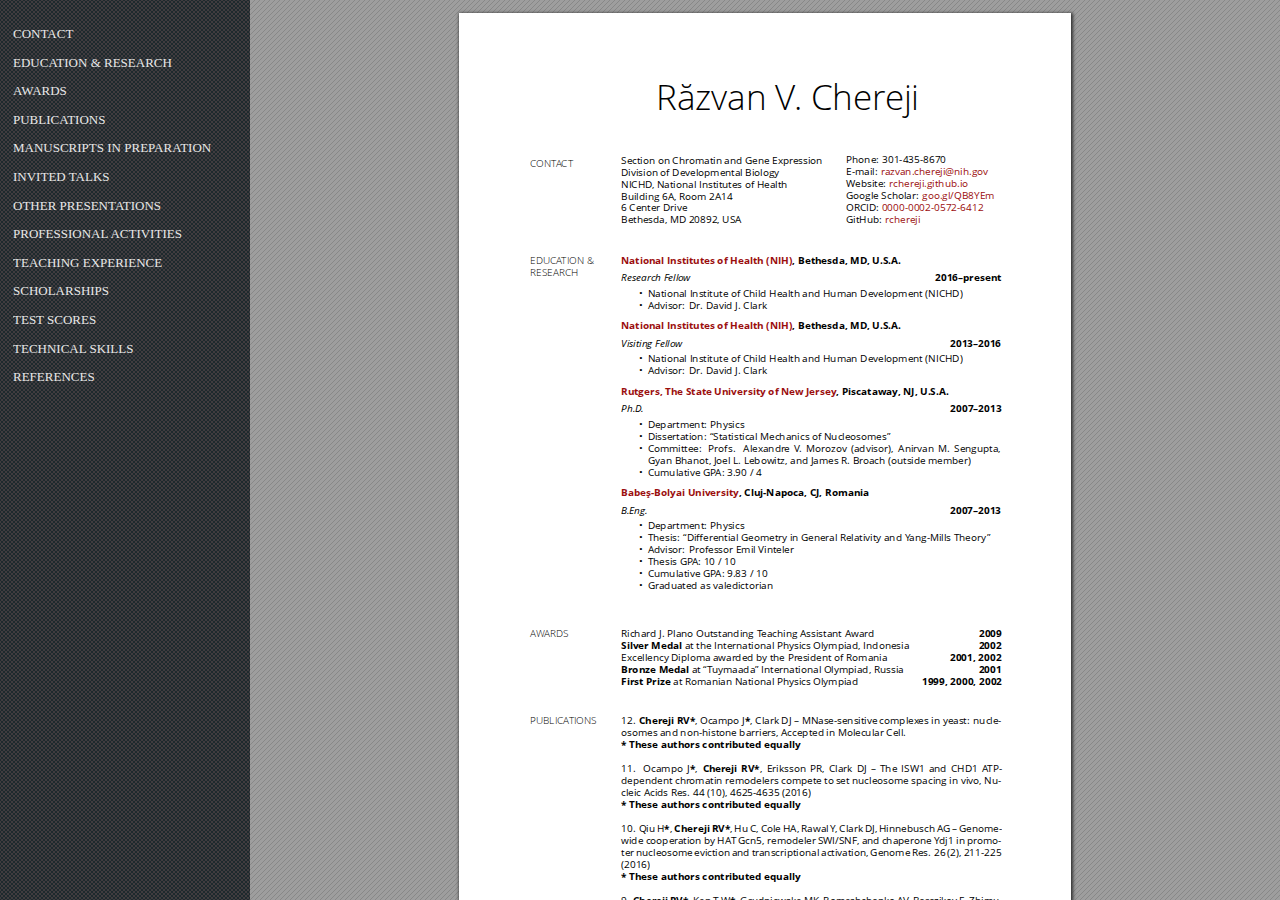
==== commit 0066ca93: "Update 1-22-2017" ====
--- a/cv.html
+++ b/cv.html
@@ -19,10 +19,10 @@
  */@keyframes fadein{from{opacity:0}to{opacity:1}}@-webkit-keyframes fadein{from{opacity:0}to{opacity:1}}@keyframes swing{0{transform:rotate(0)}10%{transform:rotate(0)}90%{transform:rotate(720deg)}100%{transform:rotate(720deg)}}@-webkit-keyframes swing{0{-webkit-transform:rotate(0)}10%{-webkit-transform:rotate(0)}90%{-webkit-transform:rotate(720deg)}100%{-webkit-transform:rotate(720deg)}}@media screen{#sidebar{background-color:#2f3236;background-image:url("[data-uri]")}#outline{font-family:Georgia,Times,"Times New Roman",serif;font-size:13px;margin:2em 1em}#outline ul{padding:0}#outline li{list-style-type:none;margin:1em 0}#outline li>ul{margin-left:1em}#outline a,#outline a:visited,#outline a:hover,#outline a:active{line-height:1.2;color:#e8e8e8;text-overflow:ellipsis;white-space:nowrap;text-decoration:none;display:block;overflow:hidden;outline:0}#outline a:hover{color:#0cf}#page-container{background-color:#9e9e9e;background-image:url("[data-uri]");-webkit-transition:left 500ms;transition:left 500ms}.pf{margin:13px auto;box-shadow:1px 1px 3px 1px #333;border-collapse:separate}.pc.opened{-webkit-animation:fadein 100ms;animation:fadein 100ms}.loading-indicator.active{-webkit-animation:swing 1.5s ease-in-out .01s infinite alternate none;animation:swing 1.5s ease-in-out .01s infinite alternate none}}</style>
 <style type="text/css">
 .ff0{font-family:sans-serif;visibility:hidden;}
-@font-face{font-family:ff1;src:url('[data-uri]')format("woff");}.ff1{font-family:ff1;line-height:1.000000;font-style:normal;font-weight:normal;visibility:visible;}
-@font-face{font-family:ff2;src:url('[data-uri]')format("woff");}.ff2{font-family:ff2;line-height:1.005371;font-style:normal;font-weight:normal;visibility:visible;}
-@font-face{font-family:ff3;src:url('[data-uri]')format("woff");}.ff3{font-family:ff3;line-height:1.005371;font-style:normal;font-weight:normal;visibility:visible;}
-@font-face{font-family:ff4;src:url('[data-uri]')format("woff");}.ff4{font-family:ff4;line-height:1.000000;font-style:normal;font-weight:normal;visibility:visible;}
+@font-face{font-family:ff1;src:url('[data-uri]')format("woff");}.ff1{font-family:ff1;line-height:1.000000;font-style:normal;font-weight:normal;visibility:visible;}
+@font-face{font-family:ff2;src:url('[data-uri]')format("woff");}.ff2{font-family:ff2;line-height:1.005371;font-style:normal;font-weight:normal;visibility:visible;}
+@font-face{font-family:ff3;src:url('[data-uri]')format("woff");}.ff3{font-family:ff3;line-height:1.005371;font-style:normal;font-weight:normal;visibility:visible;}
+@font-face{font-family:ff4;src:url('[data-uri]')format("woff");}.ff4{font-family:ff4;line-height:1.000000;font-style:normal;font-weight:normal;visibility:visible;}
 .m0{transform:matrix(0.250000,0.000000,0.000000,0.250000,0,0);-ms-transform:matrix(0.250000,0.000000,0.000000,0.250000,0,0);-webkit-transform:matrix(0.250000,0.000000,0.000000,0.250000,0,0);}
 .m1{transform:none;-ms-transform:none;-webkit-transform:none;}
 .v0{vertical-align:0.000000px;}
@@ -87,16 +87,16 @@
 ._40{display:inline-block;width:527.617702px;}
 ._41{display:inline-block;width:538.947216px;}
 ._42{display:inline-block;width:560.358922px;}
-._1e{display:inline-block;width:564.360989px;}
-._1d{display:inline-block;width:567.959774px;}
+._1f{display:inline-block;width:564.360989px;}
+._1e{display:inline-block;width:567.959774px;}
 ._39{display:inline-block;width:584.448516px;}
 ._45{display:inline-block;width:588.405746px;}
-._1c{display:inline-block;width:627.847195px;}
+._1d{display:inline-block;width:627.847195px;}
 ._48{display:inline-block;width:636.815471px;}
 ._20{display:inline-block;width:715.434318px;}
 ._24{display:inline-block;width:726.400195px;}
 ._23{display:inline-block;width:734.174318px;}
-._1f{display:inline-block;width:736.294318px;}
+._1c{display:inline-block;width:736.294318px;}
 ._3d{display:inline-block;width:749.485814px;}
 ._28{display:inline-block;width:763.760095px;}
 ._3e{display:inline-block;width:816.460150px;}
@@ -113,249 +113,250 @@
 .fs2{font-size:27.895400px;}
 .fs1{font-size:39.850560px;}
 .fs0{font-size:139.476960px;}
-.yf3{bottom:103.147000px;}
-.yf2{bottom:115.103000px;}
-.yf1{bottom:127.058000px;}
-.yf0{bottom:139.013000px;}
-.yef{bottom:150.968000px;}
-.yee{bottom:162.923000px;}
-.yed{bottom:174.878000px;}
-.yec{bottom:186.834000px;}
-.yeb{bottom:198.789000px;}
-.yea{bottom:220.707000px;}
-.ye9{bottom:232.662000px;}
-.ye8{bottom:244.617000px;}
-.ye7{bottom:256.572000px;}
-.ye6{bottom:268.527000px;}
-.ye5{bottom:280.482000px;}
-.ye4{bottom:292.438000px;}
-.ye3{bottom:304.393000px;}
-.ye2{bottom:316.348000px;}
-.ye1{bottom:338.266000px;}
-.ye0{bottom:350.221000px;}
-.ydf{bottom:362.176000px;}
-.yde{bottom:374.131000px;}
-.ydd{bottom:386.086000px;}
-.ydc{bottom:398.042000px;}
-.ydb{bottom:409.997000px;}
-.yda{bottom:421.952000px;}
-.yd9{bottom:433.907000px;}
-.yd8{bottom:455.825000px;}
-.yd7{bottom:467.780000px;}
-.yd6{bottom:479.735000px;}
-.yd5{bottom:491.690000px;}
-.yd4{bottom:503.646000px;}
-.yd3{bottom:515.601000px;}
-.yd2{bottom:527.556000px;}
-.yd1{bottom:539.511000px;}
-.yd0{bottom:551.466000px;}
-.ycf{bottom:573.384000px;}
-.yce{bottom:585.339000px;}
-.ycd{bottom:597.294000px;}
-.ycc{bottom:609.250000px;}
-.ycb{bottom:621.205000px;}
-.yca{bottom:633.160000px;}
-.yc9{bottom:645.115000px;}
-.yc8{bottom:657.070000px;}
-.yc7{bottom:669.025000px;}
-.yc6{bottom:690.943000px;}
-.yc5{bottom:702.898000px;}
-.yc4{bottom:714.854000px;}
-.yc3{bottom:726.809000px;}
-.yc2{bottom:738.764000px;}
-.yc1{bottom:750.719000px;}
-.yc0{bottom:762.674000px;}
-.ybf{bottom:774.629000px;}
-.ybe{bottom:811.996000px;}
-.ybc{bottom:814.662000px;}
-.ybd{bottom:816.775000px;}
-.ybb{bottom:830.161000px;}
-.yba{bottom:850.450000px;}
-.yb9{bottom:862.406000px;}
-.yb8{bottom:877.904000px;}
-.yb7{bottom:898.194000px;}
-.yb6{bottom:910.149000px;}
-.yb5{bottom:925.647000px;}
-.yb4{bottom:933.401000px;}
-.yb3{bottom:972.853000px;}
-.yb2{bottom:984.809000px;}
-.yb1{bottom:1024.261000px;}
-.yb0{bottom:1036.216000px;}
-.yaf{bottom:1048.171000px;}
-.yae{bottom:1060.126000px;}
-.yad{bottom:1072.081000px;}
-.yac{bottom:1084.037000px;}
-.yab{bottom:1123.489000px;}
-.yaa{bottom:1135.444000px;}
-.ya9{bottom:1147.399000px;}
-.ya8{bottom:1159.354000px;}
-.ya7{bottom:1171.309000px;}
-.ya6{bottom:1183.265000px;}
-.ya5{bottom:1195.220000px;}
-.ya4{bottom:1235.252000px;}
-.ya3{bottom:1250.751000px;}
-.ya2{bottom:1271.041000px;}
-.ya1{bottom:1282.996000px;}
-.ya0{bottom:1294.951000px;}
-.y9f{bottom:1310.450000px;}
-.y9e{bottom:1329.189000px;}
-.y9d{bottom:1341.144000px;}
-.y9b{bottom:1350.890000px;}
-.y9c{bottom:1356.642000px;}
-.y9a{bottom:1362.845000px;}
-.y99{bottom:1402.297000px;}
-.y98{bottom:1414.253000px;}
-.y97{bottom:1426.208000px;}
-.y95{bottom:1438.163000px;}
-.y96{bottom:1441.778000px;}
-.y94{bottom:1450.118000px;}
-.y92{bottom:1462.073000px;}
-.y93{bottom:1465.689000px;}
-.y90{bottom:1474.028000px;}
-.y91{bottom:1477.644000px;}
-.y8f{bottom:1485.984000px;}
-.y8e{bottom:1497.939000px;}
-.y8d{bottom:1509.894000px;}
-.y8c{bottom:1521.849000px;}
-.y8a{bottom:1533.804000px;}
-.y8b{bottom:1537.420000px;}
-.y89{bottom:1545.759000px;}
-.y88{bottom:1557.715000px;}
-.y87{bottom:1569.670000px;}
-.y85{bottom:1581.625000px;}
-.y86{bottom:1585.240000px;}
-.y84{bottom:1593.580000px;}
-.y83{bottom:1605.535000px;}
-.y82{bottom:1617.490000px;}
-.y80{bottom:1629.446000px;}
-.y81{bottom:1633.061000px;}
-.y7f{bottom:1641.401000px;}
-.y7e{bottom:1653.356000px;}
-.y7d{bottom:1665.311000px;}
-.y7b{bottom:1677.266000px;}
-.y7c{bottom:1680.882000px;}
-.y7a{bottom:1689.221000px;}
-.y78{bottom:1701.177000px;}
-.y79{bottom:1704.792000px;}
-.y77{bottom:1713.132000px;}
-.y75{bottom:1725.087000px;}
-.y76{bottom:1728.702000px;}
-.y74{bottom:1737.042000px;}
-.y73{bottom:1748.997000px;}
-.y72{bottom:1760.952000px;}
-.y71{bottom:1772.908000px;}
-.y70{bottom:1812.360000px;}
-.y6f{bottom:1824.315000px;}
-.y6e{bottom:1836.270000px;}
-.y6d{bottom:1848.225000px;}
-.y6c{bottom:1860.180000px;}
-.y6b{bottom:1872.136000px;}
-.y6a{bottom:1884.091000px;}
-.y69{bottom:1896.046000px;}
-.y68{bottom:1908.001000px;}
-.y67{bottom:1919.956000px;}
-.y66{bottom:1931.911000px;}
-.y65{bottom:1943.867000px;}
-.y64{bottom:1955.822000px;}
-.y63{bottom:1967.777000px;}
-.y62{bottom:1979.732000px;}
-.y61{bottom:2031.139000px;}
-.y60{bottom:2043.094000px;}
-.y5f{bottom:2055.050000px;}
-.y5e{bottom:2078.960000px;}
-.y5d{bottom:2090.915000px;}
-.y5c{bottom:2114.825000px;}
-.y5b{bottom:2126.781000px;}
-.y5a{bottom:2138.736000px;}
-.y59{bottom:2150.691000px;}
-.y58{bottom:2174.601000px;}
-.y57{bottom:2186.557000px;}
-.y56{bottom:2198.512000px;}
-.y55{bottom:2222.422000px;}
-.y54{bottom:2234.377000px;}
-.y53{bottom:2246.332000px;}
-.y52{bottom:2285.784000px;}
-.y51{bottom:2297.740000px;}
-.y50{bottom:2309.695000px;}
-.y4f{bottom:2333.605000px;}
-.y4e{bottom:2345.560000px;}
-.y4d{bottom:2369.471000px;}
-.y4c{bottom:2381.426000px;}
-.y4b{bottom:2393.381000px;}
-.y4a{bottom:2417.291000px;}
-.y49{bottom:2429.246000px;}
-.y48{bottom:2441.202000px;}
-.y47{bottom:2453.157000px;}
-.y46{bottom:2477.067000px;}
-.y45{bottom:2489.022000px;}
-.y44{bottom:2512.933000px;}
-.y43{bottom:2524.888000px;}
-.y42{bottom:2536.843000px;}
-.y41{bottom:2548.798000px;}
-.y40{bottom:2572.708000px;}
-.y3f{bottom:2584.664000px;}
-.y3e{bottom:2596.619000px;}
-.y3d{bottom:2620.529000px;}
-.y3c{bottom:2632.484000px;}
-.y3b{bottom:2656.395000px;}
-.y3a{bottom:2668.350000px;}
-.y39{bottom:2680.305000px;}
-.y38{bottom:2692.260000px;}
-.y37{bottom:2704.215000px;}
-.y36{bottom:2728.126000px;}
-.y35{bottom:2740.081000px;}
-.y34{bottom:2752.036000px;}
-.y33{bottom:2763.991000px;}
-.y32{bottom:2775.946000px;}
-.y31{bottom:2799.857000px;}
-.y30{bottom:2811.812000px;}
-.y2f{bottom:2823.767000px;}
-.y2e{bottom:2835.722000px;}
-.y2d{bottom:2859.633000px;}
-.y2c{bottom:2871.588000px;}
-.y2b{bottom:2883.543000px;}
-.y2a{bottom:2922.995000px;}
-.y29{bottom:2934.950000px;}
-.y28{bottom:2946.905000px;}
-.y27{bottom:2958.860000px;}
-.y26{bottom:2970.816000px;}
-.y25{bottom:3019.260000px;}
-.y24{bottom:3031.215000px;}
-.y23{bottom:3043.171000px;}
-.y22{bottom:3055.126000px;}
-.y21{bottom:3067.081000px;}
-.y20{bottom:3079.036000px;}
-.y1f{bottom:3094.535000px;}
-.y1e{bottom:3112.693000px;}
-.y1d{bottom:3133.641000px;}
-.y1c{bottom:3145.596000px;}
-.y1b{bottom:3157.551000px;}
-.y1a{bottom:3169.506000px;}
-.y19{bottom:3181.461000px;}
-.y18{bottom:3196.960000px;}
-.y17{bottom:3215.118000px;}
-.y16{bottom:3236.066000px;}
-.y15{bottom:3248.021000px;}
-.y14{bottom:3263.519000px;}
-.y13{bottom:3281.678000px;}
-.y12{bottom:3302.625000px;}
-.y11{bottom:3314.581000px;}
-.y10{bottom:3330.079000px;}
-.yf{bottom:3336.282000px;}
-.ye{bottom:3348.237000px;}
-.y7{bottom:3388.532000px;}
-.yd{bottom:3389.087000px;}
-.y6{bottom:3400.487000px;}
-.yc{bottom:3401.042000px;}
-.y5{bottom:3412.442000px;}
-.yb{bottom:3412.997000px;}
-.y4{bottom:3424.398000px;}
-.ya{bottom:3424.952000px;}
-.y3{bottom:3436.353000px;}
-.y9{bottom:3436.907000px;}
-.y1{bottom:3445.473000px;}
-.y2{bottom:3448.308000px;}
-.y8{bottom:3448.862000px;}
+.yf4{bottom:103.147000px;}
+.yf3{bottom:115.103000px;}
+.yf2{bottom:127.058000px;}
+.yf1{bottom:139.013000px;}
+.yf0{bottom:150.968000px;}
+.yef{bottom:162.923000px;}
+.yee{bottom:174.878000px;}
+.yed{bottom:186.834000px;}
+.yec{bottom:198.789000px;}
+.yeb{bottom:220.707000px;}
+.yea{bottom:232.662000px;}
+.ye9{bottom:244.617000px;}
+.ye8{bottom:256.572000px;}
+.ye7{bottom:268.527000px;}
+.ye6{bottom:280.482000px;}
+.ye5{bottom:292.438000px;}
+.ye4{bottom:304.393000px;}
+.ye3{bottom:316.348000px;}
+.ye2{bottom:338.266000px;}
+.ye1{bottom:350.221000px;}
+.ye0{bottom:362.176000px;}
+.ydf{bottom:374.131000px;}
+.yde{bottom:386.086000px;}
+.ydd{bottom:398.042000px;}
+.ydc{bottom:409.997000px;}
+.ydb{bottom:421.952000px;}
+.yda{bottom:433.907000px;}
+.yd9{bottom:455.825000px;}
+.yd8{bottom:467.780000px;}
+.yd7{bottom:479.735000px;}
+.yd6{bottom:491.690000px;}
+.yd5{bottom:503.646000px;}
+.yd4{bottom:515.601000px;}
+.yd3{bottom:527.556000px;}
+.yd2{bottom:539.511000px;}
+.yd1{bottom:551.466000px;}
+.yd0{bottom:573.384000px;}
+.ycf{bottom:585.339000px;}
+.yce{bottom:597.294000px;}
+.ycd{bottom:609.250000px;}
+.ycc{bottom:621.205000px;}
+.ycb{bottom:633.160000px;}
+.yca{bottom:645.115000px;}
+.yc9{bottom:657.070000px;}
+.yc8{bottom:669.025000px;}
+.yc7{bottom:690.943000px;}
+.yc6{bottom:702.898000px;}
+.yc5{bottom:714.854000px;}
+.yc4{bottom:726.809000px;}
+.yc3{bottom:738.764000px;}
+.yc2{bottom:750.719000px;}
+.yc1{bottom:762.674000px;}
+.yc0{bottom:774.629000px;}
+.ybf{bottom:811.427000px;}
+.ybd{bottom:814.093000px;}
+.ybe{bottom:816.206000px;}
+.ybc{bottom:829.478000px;}
+.ybb{bottom:848.629000px;}
+.yba{bottom:860.584000px;}
+.yb9{bottom:875.968000px;}
+.yb8{bottom:895.120000px;}
+.yb7{bottom:907.075000px;}
+.yb6{bottom:922.459000px;}
+.yb5{bottom:929.644000px;}
+.yb4{bottom:969.096000px;}
+.yb3{bottom:981.051000px;}
+.yb2{bottom:1020.503000px;}
+.yb1{bottom:1032.459000px;}
+.yb0{bottom:1044.414000px;}
+.yaf{bottom:1056.369000px;}
+.yae{bottom:1068.324000px;}
+.yad{bottom:1080.279000px;}
+.yac{bottom:1119.731000px;}
+.yab{bottom:1131.686000px;}
+.yaa{bottom:1143.642000px;}
+.ya9{bottom:1155.597000px;}
+.ya8{bottom:1167.552000px;}
+.ya7{bottom:1179.507000px;}
+.ya6{bottom:1191.462000px;}
+.ya5{bottom:1230.926000px;}
+.ya4{bottom:1246.310000px;}
+.ya3{bottom:1265.462000px;}
+.ya2{bottom:1277.417000px;}
+.ya1{bottom:1289.372000px;}
+.ya0{bottom:1304.757000px;}
+.y9f{bottom:1322.471000px;}
+.y9e{bottom:1334.426000px;}
+.y9c{bottom:1343.603000px;}
+.y9d{bottom:1349.811000px;}
+.y9b{bottom:1355.558000px;}
+.y9a{bottom:1395.010000px;}
+.y99{bottom:1406.966000px;}
+.y98{bottom:1418.921000px;}
+.y96{bottom:1430.876000px;}
+.y97{bottom:1434.491000px;}
+.y95{bottom:1442.831000px;}
+.y93{bottom:1454.786000px;}
+.y94{bottom:1458.402000px;}
+.y91{bottom:1466.741000px;}
+.y92{bottom:1470.357000px;}
+.y90{bottom:1478.697000px;}
+.y8f{bottom:1490.652000px;}
+.y8e{bottom:1502.607000px;}
+.y8d{bottom:1514.562000px;}
+.y8b{bottom:1526.517000px;}
+.y8c{bottom:1530.133000px;}
+.y8a{bottom:1538.472000px;}
+.y89{bottom:1550.428000px;}
+.y88{bottom:1562.383000px;}
+.y86{bottom:1574.338000px;}
+.y87{bottom:1577.953000px;}
+.y85{bottom:1586.293000px;}
+.y84{bottom:1598.248000px;}
+.y83{bottom:1610.203000px;}
+.y81{bottom:1622.159000px;}
+.y82{bottom:1625.774000px;}
+.y80{bottom:1634.114000px;}
+.y7f{bottom:1646.069000px;}
+.y7e{bottom:1658.024000px;}
+.y7c{bottom:1669.979000px;}
+.y7d{bottom:1673.595000px;}
+.y7b{bottom:1681.934000px;}
+.y79{bottom:1693.890000px;}
+.y7a{bottom:1697.505000px;}
+.y78{bottom:1705.845000px;}
+.y76{bottom:1717.800000px;}
+.y77{bottom:1721.415000px;}
+.y75{bottom:1729.755000px;}
+.y74{bottom:1741.710000px;}
+.y73{bottom:1753.665000px;}
+.y72{bottom:1765.621000px;}
+.y71{bottom:1805.073000px;}
+.y70{bottom:1817.028000px;}
+.y6f{bottom:1828.983000px;}
+.y6e{bottom:1840.938000px;}
+.y6d{bottom:1852.893000px;}
+.y6c{bottom:1864.849000px;}
+.y6b{bottom:1876.804000px;}
+.y6a{bottom:1888.759000px;}
+.y69{bottom:1900.714000px;}
+.y68{bottom:1912.669000px;}
+.y67{bottom:1924.624000px;}
+.y66{bottom:1936.580000px;}
+.y65{bottom:1948.535000px;}
+.y64{bottom:1960.490000px;}
+.y63{bottom:1972.445000px;}
+.y62{bottom:1984.400000px;}
+.y61{bottom:2035.808000px;}
+.y60{bottom:2047.763000px;}
+.y5f{bottom:2059.718000px;}
+.y5e{bottom:2083.628000px;}
+.y5d{bottom:2095.583000px;}
+.y5c{bottom:2119.494000px;}
+.y5b{bottom:2131.449000px;}
+.y5a{bottom:2143.404000px;}
+.y59{bottom:2155.359000px;}
+.y58{bottom:2179.270000px;}
+.y57{bottom:2191.225000px;}
+.y56{bottom:2203.180000px;}
+.y55{bottom:2227.090000px;}
+.y54{bottom:2239.045000px;}
+.y53{bottom:2251.001000px;}
+.y52{bottom:2290.453000px;}
+.y51{bottom:2302.408000px;}
+.y50{bottom:2314.363000px;}
+.y4f{bottom:2338.273000px;}
+.y4e{bottom:2350.228000px;}
+.y4d{bottom:2374.139000px;}
+.y4c{bottom:2386.094000px;}
+.y4b{bottom:2398.049000px;}
+.y4a{bottom:2421.959000px;}
+.y49{bottom:2433.915000px;}
+.y48{bottom:2445.870000px;}
+.y47{bottom:2457.825000px;}
+.y46{bottom:2481.735000px;}
+.y45{bottom:2493.691000px;}
+.y44{bottom:2517.601000px;}
+.y43{bottom:2529.556000px;}
+.y42{bottom:2541.511000px;}
+.y41{bottom:2553.466000px;}
+.y40{bottom:2577.377000px;}
+.y3f{bottom:2589.332000px;}
+.y3e{bottom:2601.287000px;}
+.y3d{bottom:2625.197000px;}
+.y3c{bottom:2637.153000px;}
+.y3b{bottom:2661.063000px;}
+.y3a{bottom:2673.018000px;}
+.y39{bottom:2684.973000px;}
+.y38{bottom:2696.928000px;}
+.y37{bottom:2708.884000px;}
+.y36{bottom:2732.794000px;}
+.y35{bottom:2744.749000px;}
+.y34{bottom:2756.704000px;}
+.y33{bottom:2768.659000px;}
+.y32{bottom:2780.615000px;}
+.y31{bottom:2804.525000px;}
+.y30{bottom:2816.480000px;}
+.y2f{bottom:2828.435000px;}
+.y2e{bottom:2840.390000px;}
+.y2d{bottom:2864.301000px;}
+.y2c{bottom:2876.256000px;}
+.y2b{bottom:2888.211000px;}
+.y2a{bottom:2927.663000px;}
+.y29{bottom:2939.618000px;}
+.y28{bottom:2951.573000px;}
+.y27{bottom:2963.529000px;}
+.y26{bottom:2975.484000px;}
+.y25{bottom:3023.473000px;}
+.y24{bottom:3035.428000px;}
+.y23{bottom:3047.383000px;}
+.y22{bottom:3059.339000px;}
+.y21{bottom:3071.294000px;}
+.y20{bottom:3083.249000px;}
+.y1f{bottom:3098.633000px;}
+.y1e{bottom:3116.336000px;}
+.y1d{bottom:3136.829000px;}
+.y1c{bottom:3148.784000px;}
+.y1b{bottom:3160.739000px;}
+.y1a{bottom:3172.694000px;}
+.y19{bottom:3184.649000px;}
+.y18{bottom:3200.034000px;}
+.y17{bottom:3217.737000px;}
+.y16{bottom:3238.229000px;}
+.y15{bottom:3250.184000px;}
+.y14{bottom:3265.569000px;}
+.y13{bottom:3283.272000px;}
+.y12{bottom:3303.764000px;}
+.y11{bottom:3315.719000px;}
+.y10{bottom:3331.104000px;}
+.yf{bottom:3336.852000px;}
+.ye{bottom:3348.807000px;}
+.y7{bottom:3389.101000px;}
+.yd{bottom:3389.656000px;}
+.y6{bottom:3401.056000px;}
+.yc{bottom:3401.611000px;}
+.y5{bottom:3413.012000px;}
+.yb{bottom:3413.566000px;}
+.y4{bottom:3424.967000px;}
+.ya{bottom:3425.521000px;}
+.y3{bottom:3436.922000px;}
+.y9{bottom:3437.477000px;}
+.y1{bottom:3446.042000px;}
+.y2{bottom:3448.877000px;}
+.y8{bottom:3449.432000px;}
 .y0{bottom:3502.641000px;}
 .h4{height:21.343795px;}
 .h2{height:30.277086px;}
@@ -434,16 +435,16 @@
 ._40{display:inline-block;width:703.490269pt;}
 ._41{display:inline-block;width:718.596288pt;}
 ._42{display:inline-block;width:747.145229pt;}
-._1e{display:inline-block;width:752.481319pt;}
-._1d{display:inline-block;width:757.279698pt;}
+._1f{display:inline-block;width:752.481319pt;}
+._1e{display:inline-block;width:757.279698pt;}
 ._39{display:inline-block;width:779.264688pt;}
 ._45{display:inline-block;width:784.540994pt;}
-._1c{display:inline-block;width:837.129594pt;}
+._1d{display:inline-block;width:837.129594pt;}
 ._48{display:inline-block;width:849.087295pt;}
 ._20{display:inline-block;width:953.912423pt;}
 ._24{display:inline-block;width:968.533594pt;}
 ._23{display:inline-block;width:978.899090pt;}
-._1f{display:inline-block;width:981.725757pt;}
+._1c{display:inline-block;width:981.725757pt;}
 ._3d{display:inline-block;width:999.314418pt;}
 ._28{display:inline-block;width:1018.346794pt;}
 ._3e{display:inline-block;width:1088.613533pt;}
@@ -458,249 +459,250 @@
 .fs2{font-size:37.193867pt;}
 .fs1{font-size:53.134080pt;}
 .fs0{font-size:185.969280pt;}
-.yf3{bottom:137.529333pt;}
-.yf2{bottom:153.470667pt;}
-.yf1{bottom:169.410667pt;}
-.yf0{bottom:185.350667pt;}
-.yef{bottom:201.290667pt;}
-.yee{bottom:217.230667pt;}
-.yed{bottom:233.170667pt;}
-.yec{bottom:249.112000pt;}
-.yeb{bottom:265.052000pt;}
-.yea{bottom:294.276000pt;}
-.ye9{bottom:310.216000pt;}
-.ye8{bottom:326.156000pt;}
-.ye7{bottom:342.096000pt;}
-.ye6{bottom:358.036000pt;}
-.ye5{bottom:373.976000pt;}
-.ye4{bottom:389.917333pt;}
-.ye3{bottom:405.857333pt;}
-.ye2{bottom:421.797333pt;}
-.ye1{bottom:451.021333pt;}
-.ye0{bottom:466.961333pt;}
-.ydf{bottom:482.901333pt;}
-.yde{bottom:498.841333pt;}
-.ydd{bottom:514.781333pt;}
-.ydc{bottom:530.722667pt;}
-.ydb{bottom:546.662667pt;}
-.yda{bottom:562.602667pt;}
-.yd9{bottom:578.542667pt;}
-.yd8{bottom:607.766667pt;}
-.yd7{bottom:623.706667pt;}
-.yd6{bottom:639.646667pt;}
-.yd5{bottom:655.586667pt;}
-.yd4{bottom:671.528000pt;}
-.yd3{bottom:687.468000pt;}
-.yd2{bottom:703.408000pt;}
-.yd1{bottom:719.348000pt;}
-.yd0{bottom:735.288000pt;}
-.ycf{bottom:764.512000pt;}
-.yce{bottom:780.452000pt;}
-.ycd{bottom:796.392000pt;}
-.ycc{bottom:812.333333pt;}
-.ycb{bottom:828.273333pt;}
-.yca{bottom:844.213333pt;}
-.yc9{bottom:860.153333pt;}
-.yc8{bottom:876.093333pt;}
-.yc7{bottom:892.033333pt;}
-.yc6{bottom:921.257333pt;}
-.yc5{bottom:937.197333pt;}
-.yc4{bottom:953.138667pt;}
-.yc3{bottom:969.078667pt;}
-.yc2{bottom:985.018667pt;}
-.yc1{bottom:1000.958667pt;}
-.yc0{bottom:1016.898667pt;}
-.ybf{bottom:1032.838667pt;}
-.ybe{bottom:1082.661333pt;}
-.ybc{bottom:1086.216000pt;}
-.ybd{bottom:1089.033333pt;}
-.ybb{bottom:1106.881333pt;}
-.yba{bottom:1133.933333pt;}
-.yb9{bottom:1149.874667pt;}
-.yb8{bottom:1170.538667pt;}
-.yb7{bottom:1197.592000pt;}
-.yb6{bottom:1213.532000pt;}
-.yb5{bottom:1234.196000pt;}
-.yb4{bottom:1244.534667pt;}
-.yb3{bottom:1297.137333pt;}
-.yb2{bottom:1313.078667pt;}
-.yb1{bottom:1365.681333pt;}
-.yb0{bottom:1381.621333pt;}
-.yaf{bottom:1397.561333pt;}
-.yae{bottom:1413.501333pt;}
-.yad{bottom:1429.441333pt;}
-.yac{bottom:1445.382667pt;}
-.yab{bottom:1497.985333pt;}
-.yaa{bottom:1513.925333pt;}
-.ya9{bottom:1529.865333pt;}
-.ya8{bottom:1545.805333pt;}
-.ya7{bottom:1561.745333pt;}
-.ya6{bottom:1577.686667pt;}
-.ya5{bottom:1593.626667pt;}
-.ya4{bottom:1647.002667pt;}
-.ya3{bottom:1667.668000pt;}
-.ya2{bottom:1694.721333pt;}
-.ya1{bottom:1710.661333pt;}
-.ya0{bottom:1726.601333pt;}
-.y9f{bottom:1747.266667pt;}
-.y9e{bottom:1772.252000pt;}
-.y9d{bottom:1788.192000pt;}
-.y9b{bottom:1801.186667pt;}
-.y9c{bottom:1808.856000pt;}
-.y9a{bottom:1817.126667pt;}
-.y99{bottom:1869.729333pt;}
-.y98{bottom:1885.670667pt;}
-.y97{bottom:1901.610667pt;}
-.y95{bottom:1917.550667pt;}
-.y96{bottom:1922.370667pt;}
-.y94{bottom:1933.490667pt;}
-.y92{bottom:1949.430667pt;}
-.y93{bottom:1954.252000pt;}
-.y90{bottom:1965.370667pt;}
-.y91{bottom:1970.192000pt;}
-.y8f{bottom:1981.312000pt;}
-.y8e{bottom:1997.252000pt;}
-.y8d{bottom:2013.192000pt;}
-.y8c{bottom:2029.132000pt;}
-.y8a{bottom:2045.072000pt;}
-.y8b{bottom:2049.893333pt;}
-.y89{bottom:2061.012000pt;}
-.y88{bottom:2076.953333pt;}
-.y87{bottom:2092.893333pt;}
-.y85{bottom:2108.833333pt;}
-.y86{bottom:2113.653333pt;}
-.y84{bottom:2124.773333pt;}
-.y83{bottom:2140.713333pt;}
-.y82{bottom:2156.653333pt;}
-.y80{bottom:2172.594667pt;}
-.y81{bottom:2177.414667pt;}
-.y7f{bottom:2188.534667pt;}
-.y7e{bottom:2204.474667pt;}
-.y7d{bottom:2220.414667pt;}
-.y7b{bottom:2236.354667pt;}
-.y7c{bottom:2241.176000pt;}
-.y7a{bottom:2252.294667pt;}
-.y78{bottom:2268.236000pt;}
-.y79{bottom:2273.056000pt;}
-.y77{bottom:2284.176000pt;}
-.y75{bottom:2300.116000pt;}
-.y76{bottom:2304.936000pt;}
-.y74{bottom:2316.056000pt;}
-.y73{bottom:2331.996000pt;}
-.y72{bottom:2347.936000pt;}
-.y71{bottom:2363.877333pt;}
-.y70{bottom:2416.480000pt;}
-.y6f{bottom:2432.420000pt;}
-.y6e{bottom:2448.360000pt;}
-.y6d{bottom:2464.300000pt;}
-.y6c{bottom:2480.240000pt;}
-.y6b{bottom:2496.181333pt;}
-.y6a{bottom:2512.121333pt;}
-.y69{bottom:2528.061333pt;}
-.y68{bottom:2544.001333pt;}
-.y67{bottom:2559.941333pt;}
-.y66{bottom:2575.881333pt;}
-.y65{bottom:2591.822667pt;}
-.y64{bottom:2607.762667pt;}
-.y63{bottom:2623.702667pt;}
-.y62{bottom:2639.642667pt;}
-.y61{bottom:2708.185333pt;}
-.y60{bottom:2724.125333pt;}
-.y5f{bottom:2740.066667pt;}
-.y5e{bottom:2771.946667pt;}
-.y5d{bottom:2787.886667pt;}
-.y5c{bottom:2819.766667pt;}
-.y5b{bottom:2835.708000pt;}
-.y5a{bottom:2851.648000pt;}
-.y59{bottom:2867.588000pt;}
-.y58{bottom:2899.468000pt;}
-.y57{bottom:2915.409333pt;}
-.y56{bottom:2931.349333pt;}
-.y55{bottom:2963.229333pt;}
-.y54{bottom:2979.169333pt;}
-.y53{bottom:2995.109333pt;}
-.y52{bottom:3047.712000pt;}
-.y51{bottom:3063.653333pt;}
-.y50{bottom:3079.593333pt;}
-.y4f{bottom:3111.473333pt;}
-.y4e{bottom:3127.413333pt;}
-.y4d{bottom:3159.294667pt;}
-.y4c{bottom:3175.234667pt;}
-.y4b{bottom:3191.174667pt;}
-.y4a{bottom:3223.054667pt;}
-.y49{bottom:3238.994667pt;}
-.y48{bottom:3254.936000pt;}
-.y47{bottom:3270.876000pt;}
-.y46{bottom:3302.756000pt;}
-.y45{bottom:3318.696000pt;}
-.y44{bottom:3350.577333pt;}
-.y43{bottom:3366.517333pt;}
-.y42{bottom:3382.457333pt;}
-.y41{bottom:3398.397333pt;}
-.y40{bottom:3430.277333pt;}
-.y3f{bottom:3446.218667pt;}
-.y3e{bottom:3462.158667pt;}
-.y3d{bottom:3494.038667pt;}
-.y3c{bottom:3509.978667pt;}
-.y3b{bottom:3541.860000pt;}
-.y3a{bottom:3557.800000pt;}
-.y39{bottom:3573.740000pt;}
-.y38{bottom:3589.680000pt;}
-.y37{bottom:3605.620000pt;}
-.y36{bottom:3637.501333pt;}
-.y35{bottom:3653.441333pt;}
-.y34{bottom:3669.381333pt;}
-.y33{bottom:3685.321333pt;}
-.y32{bottom:3701.261333pt;}
-.y31{bottom:3733.142667pt;}
-.y30{bottom:3749.082667pt;}
-.y2f{bottom:3765.022667pt;}
-.y2e{bottom:3780.962667pt;}
-.y2d{bottom:3812.844000pt;}
-.y2c{bottom:3828.784000pt;}
-.y2b{bottom:3844.724000pt;}
-.y2a{bottom:3897.326667pt;}
-.y29{bottom:3913.266667pt;}
-.y28{bottom:3929.206667pt;}
-.y27{bottom:3945.146667pt;}
-.y26{bottom:3961.088000pt;}
-.y25{bottom:4025.680000pt;}
-.y24{bottom:4041.620000pt;}
-.y23{bottom:4057.561333pt;}
-.y22{bottom:4073.501333pt;}
-.y21{bottom:4089.441333pt;}
-.y20{bottom:4105.381333pt;}
-.y1f{bottom:4126.046667pt;}
-.y1e{bottom:4150.257333pt;}
-.y1d{bottom:4178.188000pt;}
-.y1c{bottom:4194.128000pt;}
-.y1b{bottom:4210.068000pt;}
-.y1a{bottom:4226.008000pt;}
-.y19{bottom:4241.948000pt;}
-.y18{bottom:4262.613333pt;}
-.y17{bottom:4286.824000pt;}
-.y16{bottom:4314.754667pt;}
-.y15{bottom:4330.694667pt;}
-.y14{bottom:4351.358667pt;}
-.y13{bottom:4375.570667pt;}
-.y12{bottom:4403.500000pt;}
-.y11{bottom:4419.441333pt;}
-.y10{bottom:4440.105333pt;}
-.yf{bottom:4448.376000pt;}
-.ye{bottom:4464.316000pt;}
-.y7{bottom:4518.042667pt;}
-.yd{bottom:4518.782667pt;}
-.y6{bottom:4533.982667pt;}
-.yc{bottom:4534.722667pt;}
-.y5{bottom:4549.922667pt;}
-.yb{bottom:4550.662667pt;}
-.y4{bottom:4565.864000pt;}
-.ya{bottom:4566.602667pt;}
-.y3{bottom:4581.804000pt;}
-.y9{bottom:4582.542667pt;}
-.y1{bottom:4593.964000pt;}
-.y2{bottom:4597.744000pt;}
-.y8{bottom:4598.482667pt;}
+.yf4{bottom:137.529333pt;}
+.yf3{bottom:153.470667pt;}
+.yf2{bottom:169.410667pt;}
+.yf1{bottom:185.350667pt;}
+.yf0{bottom:201.290667pt;}
+.yef{bottom:217.230667pt;}
+.yee{bottom:233.170667pt;}
+.yed{bottom:249.112000pt;}
+.yec{bottom:265.052000pt;}
+.yeb{bottom:294.276000pt;}
+.yea{bottom:310.216000pt;}
+.ye9{bottom:326.156000pt;}
+.ye8{bottom:342.096000pt;}
+.ye7{bottom:358.036000pt;}
+.ye6{bottom:373.976000pt;}
+.ye5{bottom:389.917333pt;}
+.ye4{bottom:405.857333pt;}
+.ye3{bottom:421.797333pt;}
+.ye2{bottom:451.021333pt;}
+.ye1{bottom:466.961333pt;}
+.ye0{bottom:482.901333pt;}
+.ydf{bottom:498.841333pt;}
+.yde{bottom:514.781333pt;}
+.ydd{bottom:530.722667pt;}
+.ydc{bottom:546.662667pt;}
+.ydb{bottom:562.602667pt;}
+.yda{bottom:578.542667pt;}
+.yd9{bottom:607.766667pt;}
+.yd8{bottom:623.706667pt;}
+.yd7{bottom:639.646667pt;}
+.yd6{bottom:655.586667pt;}
+.yd5{bottom:671.528000pt;}
+.yd4{bottom:687.468000pt;}
+.yd3{bottom:703.408000pt;}
+.yd2{bottom:719.348000pt;}
+.yd1{bottom:735.288000pt;}
+.yd0{bottom:764.512000pt;}
+.ycf{bottom:780.452000pt;}
+.yce{bottom:796.392000pt;}
+.ycd{bottom:812.333333pt;}
+.ycc{bottom:828.273333pt;}
+.ycb{bottom:844.213333pt;}
+.yca{bottom:860.153333pt;}
+.yc9{bottom:876.093333pt;}
+.yc8{bottom:892.033333pt;}
+.yc7{bottom:921.257333pt;}
+.yc6{bottom:937.197333pt;}
+.yc5{bottom:953.138667pt;}
+.yc4{bottom:969.078667pt;}
+.yc3{bottom:985.018667pt;}
+.yc2{bottom:1000.958667pt;}
+.yc1{bottom:1016.898667pt;}
+.yc0{bottom:1032.838667pt;}
+.ybf{bottom:1081.902667pt;}
+.ybd{bottom:1085.457333pt;}
+.ybe{bottom:1088.274667pt;}
+.ybc{bottom:1105.970667pt;}
+.ybb{bottom:1131.505333pt;}
+.yba{bottom:1147.445333pt;}
+.yb9{bottom:1167.957333pt;}
+.yb8{bottom:1193.493333pt;}
+.yb7{bottom:1209.433333pt;}
+.yb6{bottom:1229.945333pt;}
+.yb5{bottom:1239.525333pt;}
+.yb4{bottom:1292.128000pt;}
+.yb3{bottom:1308.068000pt;}
+.yb2{bottom:1360.670667pt;}
+.yb1{bottom:1376.612000pt;}
+.yb0{bottom:1392.552000pt;}
+.yaf{bottom:1408.492000pt;}
+.yae{bottom:1424.432000pt;}
+.yad{bottom:1440.372000pt;}
+.yac{bottom:1492.974667pt;}
+.yab{bottom:1508.914667pt;}
+.yaa{bottom:1524.856000pt;}
+.ya9{bottom:1540.796000pt;}
+.ya8{bottom:1556.736000pt;}
+.ya7{bottom:1572.676000pt;}
+.ya6{bottom:1588.616000pt;}
+.ya5{bottom:1641.234667pt;}
+.ya4{bottom:1661.746667pt;}
+.ya3{bottom:1687.282667pt;}
+.ya2{bottom:1703.222667pt;}
+.ya1{bottom:1719.162667pt;}
+.ya0{bottom:1739.676000pt;}
+.y9f{bottom:1763.294667pt;}
+.y9e{bottom:1779.234667pt;}
+.y9c{bottom:1791.470667pt;}
+.y9d{bottom:1799.748000pt;}
+.y9b{bottom:1807.410667pt;}
+.y9a{bottom:1860.013333pt;}
+.y99{bottom:1875.954667pt;}
+.y98{bottom:1891.894667pt;}
+.y96{bottom:1907.834667pt;}
+.y97{bottom:1912.654667pt;}
+.y95{bottom:1923.774667pt;}
+.y93{bottom:1939.714667pt;}
+.y94{bottom:1944.536000pt;}
+.y91{bottom:1955.654667pt;}
+.y92{bottom:1960.476000pt;}
+.y90{bottom:1971.596000pt;}
+.y8f{bottom:1987.536000pt;}
+.y8e{bottom:2003.476000pt;}
+.y8d{bottom:2019.416000pt;}
+.y8b{bottom:2035.356000pt;}
+.y8c{bottom:2040.177333pt;}
+.y8a{bottom:2051.296000pt;}
+.y89{bottom:2067.237333pt;}
+.y88{bottom:2083.177333pt;}
+.y86{bottom:2099.117333pt;}
+.y87{bottom:2103.937333pt;}
+.y85{bottom:2115.057333pt;}
+.y84{bottom:2130.997333pt;}
+.y83{bottom:2146.937333pt;}
+.y81{bottom:2162.878667pt;}
+.y82{bottom:2167.698667pt;}
+.y80{bottom:2178.818667pt;}
+.y7f{bottom:2194.758667pt;}
+.y7e{bottom:2210.698667pt;}
+.y7c{bottom:2226.638667pt;}
+.y7d{bottom:2231.460000pt;}
+.y7b{bottom:2242.578667pt;}
+.y79{bottom:2258.520000pt;}
+.y7a{bottom:2263.340000pt;}
+.y78{bottom:2274.460000pt;}
+.y76{bottom:2290.400000pt;}
+.y77{bottom:2295.220000pt;}
+.y75{bottom:2306.340000pt;}
+.y74{bottom:2322.280000pt;}
+.y73{bottom:2338.220000pt;}
+.y72{bottom:2354.161333pt;}
+.y71{bottom:2406.764000pt;}
+.y70{bottom:2422.704000pt;}
+.y6f{bottom:2438.644000pt;}
+.y6e{bottom:2454.584000pt;}
+.y6d{bottom:2470.524000pt;}
+.y6c{bottom:2486.465333pt;}
+.y6b{bottom:2502.405333pt;}
+.y6a{bottom:2518.345333pt;}
+.y69{bottom:2534.285333pt;}
+.y68{bottom:2550.225333pt;}
+.y67{bottom:2566.165333pt;}
+.y66{bottom:2582.106667pt;}
+.y65{bottom:2598.046667pt;}
+.y64{bottom:2613.986667pt;}
+.y63{bottom:2629.926667pt;}
+.y62{bottom:2645.866667pt;}
+.y61{bottom:2714.410667pt;}
+.y60{bottom:2730.350667pt;}
+.y5f{bottom:2746.290667pt;}
+.y5e{bottom:2778.170667pt;}
+.y5d{bottom:2794.110667pt;}
+.y5c{bottom:2825.992000pt;}
+.y5b{bottom:2841.932000pt;}
+.y5a{bottom:2857.872000pt;}
+.y59{bottom:2873.812000pt;}
+.y58{bottom:2905.693333pt;}
+.y57{bottom:2921.633333pt;}
+.y56{bottom:2937.573333pt;}
+.y55{bottom:2969.453333pt;}
+.y54{bottom:2985.393333pt;}
+.y53{bottom:3001.334667pt;}
+.y52{bottom:3053.937333pt;}
+.y51{bottom:3069.877333pt;}
+.y50{bottom:3085.817333pt;}
+.y4f{bottom:3117.697333pt;}
+.y4e{bottom:3133.637333pt;}
+.y4d{bottom:3165.518667pt;}
+.y4c{bottom:3181.458667pt;}
+.y4b{bottom:3197.398667pt;}
+.y4a{bottom:3229.278667pt;}
+.y49{bottom:3245.220000pt;}
+.y48{bottom:3261.160000pt;}
+.y47{bottom:3277.100000pt;}
+.y46{bottom:3308.980000pt;}
+.y45{bottom:3324.921333pt;}
+.y44{bottom:3356.801333pt;}
+.y43{bottom:3372.741333pt;}
+.y42{bottom:3388.681333pt;}
+.y41{bottom:3404.621333pt;}
+.y40{bottom:3436.502667pt;}
+.y3f{bottom:3452.442667pt;}
+.y3e{bottom:3468.382667pt;}
+.y3d{bottom:3500.262667pt;}
+.y3c{bottom:3516.204000pt;}
+.y3b{bottom:3548.084000pt;}
+.y3a{bottom:3564.024000pt;}
+.y39{bottom:3579.964000pt;}
+.y38{bottom:3595.904000pt;}
+.y37{bottom:3611.845333pt;}
+.y36{bottom:3643.725333pt;}
+.y35{bottom:3659.665333pt;}
+.y34{bottom:3675.605333pt;}
+.y33{bottom:3691.545333pt;}
+.y32{bottom:3707.486667pt;}
+.y31{bottom:3739.366667pt;}
+.y30{bottom:3755.306667pt;}
+.y2f{bottom:3771.246667pt;}
+.y2e{bottom:3787.186667pt;}
+.y2d{bottom:3819.068000pt;}
+.y2c{bottom:3835.008000pt;}
+.y2b{bottom:3850.948000pt;}
+.y2a{bottom:3903.550667pt;}
+.y29{bottom:3919.490667pt;}
+.y28{bottom:3935.430667pt;}
+.y27{bottom:3951.372000pt;}
+.y26{bottom:3967.312000pt;}
+.y25{bottom:4031.297333pt;}
+.y24{bottom:4047.237333pt;}
+.y23{bottom:4063.177333pt;}
+.y22{bottom:4079.118667pt;}
+.y21{bottom:4095.058667pt;}
+.y20{bottom:4110.998667pt;}
+.y1f{bottom:4131.510667pt;}
+.y1e{bottom:4155.114667pt;}
+.y1d{bottom:4182.438667pt;}
+.y1c{bottom:4198.378667pt;}
+.y1b{bottom:4214.318667pt;}
+.y1a{bottom:4230.258667pt;}
+.y19{bottom:4246.198667pt;}
+.y18{bottom:4266.712000pt;}
+.y17{bottom:4290.316000pt;}
+.y16{bottom:4317.638667pt;}
+.y15{bottom:4333.578667pt;}
+.y14{bottom:4354.092000pt;}
+.y13{bottom:4377.696000pt;}
+.y12{bottom:4405.018667pt;}
+.y11{bottom:4420.958667pt;}
+.y10{bottom:4441.472000pt;}
+.yf{bottom:4449.136000pt;}
+.ye{bottom:4465.076000pt;}
+.y7{bottom:4518.801333pt;}
+.yd{bottom:4519.541333pt;}
+.y6{bottom:4534.741333pt;}
+.yc{bottom:4535.481333pt;}
+.y5{bottom:4550.682667pt;}
+.yb{bottom:4551.421333pt;}
+.y4{bottom:4566.622667pt;}
+.ya{bottom:4567.361333pt;}
+.y3{bottom:4582.562667pt;}
+.y9{bottom:4583.302667pt;}
+.y1{bottom:4594.722667pt;}
+.y2{bottom:4598.502667pt;}
+.y8{bottom:4599.242667pt;}
 .y0{bottom:4670.188000pt;}
 .h4{height:28.458393pt;}
 .h2{height:40.369448pt;}
@@ -768,10 +770,10 @@
 <body>
 <div id="sidebar">
 <div id="outline">
-<ul><li><a class="l" href="#pf1" data-dest-detail='[1,"XYZ",161.575,3461.01,null]'>CONTACT</a></li><li><a class="l" href="#pf1" data-dest-detail='[1,"XYZ",161.575,3361.19,null]'>EDUCATION &amp; RESEARCH</a></li><li><a class="l" href="#pf1" data-dest-detail='[1,"XYZ",161.575,2994.63,null]'>AWARDS</a></li><li><a class="l" href="#pf1" data-dest-detail='[1,"XYZ",161.575,2905.06,null]'>PUBLICATIONS</a></li><li><a class="l" href="#pf1" data-dest-detail='[1,"XYZ",161.575,2268.67,null]'>MANUSCRIPTS IN PREPARATION</a></li><li><a class="l" href="#pf1" data-dest-detail='[1,"XYZ",161.575,2003.64,null]'>INVITED TALKS</a></li><li><a class="l" href="#pf1" data-dest-detail='[1,"XYZ",161.575,1794.43,null]'>OTHER PRESENTATIONS</a></li><li><a class="l" href="#pf1" data-dest-detail='[1,"XYZ",161.575,1384.36,null]'>PROFESSIONAL ACTIVITIES</a></li><li><a class="l" href="#pf1" data-dest-detail='[1,"XYZ",161.575,1216.74,null]'>TEACHING EXPERIENCE</a></li><li><a class="l" href="#pf1" data-dest-detail='[1,"XYZ",161.575,1105.55,null]'>SCHOLARSHIPS</a></li><li><a class="l" href="#pf1" data-dest-detail='[1,"XYZ",161.575,1006.33,null]'>TEST SCORES</a></li><li><a class="l" href="#pf1" data-dest-detail='[1,"XYZ",161.575,954.918,null]'>TECHNICAL SKILLS</a></li><li><a class="l" href="#pf1" data-dest-detail='[1,"XYZ",161.575,795.874,null]'>REFERENCES</a></li></ul></div>
+<ul><li><a class="l" href="#pf1" data-dest-detail='[1,"XYZ",161.575,3461.58,null]'>CONTACT</a></li><li><a class="l" href="#pf1" data-dest-detail='[1,"XYZ",161.575,3361.76,null]'>EDUCATION &amp; RESEARCH</a></li><li><a class="l" href="#pf1" data-dest-detail='[1,"XYZ",161.575,2999.3,null]'>AWARDS</a></li><li><a class="l" href="#pf1" data-dest-detail='[1,"XYZ",161.575,2909.73,null]'>PUBLICATIONS</a></li><li><a class="l" href="#pf1" data-dest-detail='[1,"XYZ",161.575,2273.34,null]'>MANUSCRIPTS IN PREPARATION</a></li><li><a class="l" href="#pf1" data-dest-detail='[1,"XYZ",161.575,2008.31,null]'>INVITED TALKS</a></li><li><a class="l" href="#pf1" data-dest-detail='[1,"XYZ",161.575,1787.14,null]'>OTHER PRESENTATIONS</a></li><li><a class="l" href="#pf1" data-dest-detail='[1,"XYZ",161.575,1377.08,null]'>PROFESSIONAL ACTIVITIES</a></li><li><a class="l" href="#pf1" data-dest-detail='[1,"XYZ",161.575,1212.98,null]'>TEACHING EXPERIENCE</a></li><li><a class="l" href="#pf1" data-dest-detail='[1,"XYZ",161.575,1101.8,null]'>SCHOLARSHIPS</a></li><li><a class="l" href="#pf1" data-dest-detail='[1,"XYZ",161.575,1002.57,null]'>TEST SCORES</a></li><li><a class="l" href="#pf1" data-dest-detail='[1,"XYZ",161.575,951.161,null]'>TECHNICAL SKILLS</a></li><li><a class="l" href="#pf1" data-dest-detail='[1,"XYZ",161.575,795.874,null]'>REFERENCES</a></li></ul></div>
 </div>
 <div id="page-container">
-<div id="pf1" class="pf w0 h0" data-page-no="1"><div class="pc pc1 w0 h0"><div class="t m0 x0 h1 y0 ff1 fs0 fc0 sc0 ls0 ws0">Răzvan<span class="_ _0"> </span>V<span class="_ _1"></span>.<span class="_ _0"> </span>Cher<span class="_ _2"></span>eji</div><div class="t m0 x1 h2 y1 ff1 fs1 fc0 sc0 ls0 ws0">CONT<span class="_ _2"></span>A<span class="_ _3"></span>CT</div><div class="t m0 x2 h3 y2 ff2 fs1 fc0 sc0 ls0 ws0">Section<span class="_ _4"> </span>on<span class="_ _4"> </span>Chromatin<span class="_ _4"> </span>and<span class="_ _4"> </span>Gene<span class="_ _4"> </span>Expr<span class="_ _3"></span>ession</div><div class="t m0 x2 h3 y3 ff2 fs1 fc0 sc0 ls0 ws0">Division<span class="_ _4"> </span>of<span class="_ _4"> </span>Developmental<span class="_ _4"> </span>Biology</div><div class="t m0 x2 h3 y4 ff2 fs1 fc0 sc0 ls0 ws0">NICHD<span class="_ _3"></span>,<span class="_ _4"> </span>National<span class="_ _4"> </span>Institutes<span class="_ _4"> </span>of<span class="_ _4"> </span>Health</div><div class="t m0 x2 h3 y5 ff2 fs1 fc0 sc0 ls0 ws0">Building<span class="_ _4"> </span>6A,<span class="_ _4"> </span>Room<span class="_ _4"> </span>2A14</div><div class="t m0 x2 h3 y6 ff2 fs1 fc0 sc0 ls0 ws0">6<span class="_ _4"> </span>Center<span class="_ _4"> </span>Drive</div><div class="t m0 x2 h3 y7 ff2 fs1 fc0 sc0 ls0 ws0">Bethesda,<span class="_ _4"> </span>MD<span class="_ _4"> </span>20892,<span class="_ _4"> </span>USA</div><div class="t m0 x3 h3 y8 ff2 fs1 fc0 sc0 ls0 ws0">Phone:<span class="_ _5"> </span>301-435-8670</div><div class="t m0 x3 h3 y9 ff2 fs1 fc0 sc0 ls0 ws0">E-mail:<span class="_ _5"> </span><span class="fc1">razvan.cher<span class="_ _3"></span>eji@nih.gov</span></div><div class="t m0 x3 h3 ya ff2 fs1 fc0 sc0 ls0 ws0">Website:<span class="_ _5"> </span><span class="fc1">r<span class="_ _3"></span>chereji.github.io</span></div><div class="t m0 x3 h3 yb ff2 fs1 fc0 sc0 ls0 ws0">Google<span class="_ _4"> </span>Scholar:<span class="_ _5"> </span><span class="fc1">goo.gl/QB8YEm</span></div><div class="t m0 x3 h3 yc ff2 fs1 fc0 sc0 ls0 ws0">ORCID:<span class="_ _4"> </span><span class="fc1">0000-0002-0572-6412</span></div><div class="t m0 x3 h3 yd ff2 fs1 fc0 sc0 ls0 ws0">GitHub:<span class="_ _5"> </span><span class="fc1">rcher<span class="_ _3"></span>eji</span></div><div class="t m0 x1 h2 ye ff1 fs1 fc0 sc0 ls0 ws0">EDUCA<span class="_ _2"></span>TION<span class="_ _4"> </span>&amp;</div><div class="t m0 x1 h2 yf ff1 fs1 fc0 sc0 ls0 ws0">RESEARCH</div><div class="t m0 x2 h3 ye ff3 fs1 fc1 sc0 ls0 ws0">National<span class="_ _4"> </span>Institutes<span class="_ _4"> </span>of<span class="_ _4"> </span>Health<span class="_ _4"> </span>(NIH)<span class="fc0">,<span class="_ _4"> </span>Bethesda,<span class="_ _4"> </span>MD<span class="_ _3"></span>,<span class="_ _4"> </span>U.S.A.</span></div><div class="t m0 x2 h3 y10 ff4 fs1 fc0 sc0 ls0 ws0">Research<span class="_ _4"> </span>Fello<span class="_ _3"></span>w<span class="_ _6"> </span><span class="ff3">2016–present</span></div><div class="t m0 x4 h3 y11 ff2 fs1 fc0 sc0 ls0 ws0">•<span class="_ _7"> </span>National<span class="_ _4"> </span>Institute<span class="_ _4"> </span>of<span class="_ _4"> </span>Child<span class="_ _4"> </span>Health<span class="_ _4"> </span>and<span class="_ _4"> </span>Human<span class="_ _4"> </span>Development<span class="_ _4"> </span>(NICHD)</div><div class="t m0 x4 h3 y12 ff2 fs1 fc0 sc0 ls0 ws0">•<span class="_ _7"> </span>Advisor:<span class="_ _5"> </span>Dr.<span class="_ _5"> </span>David<span class="_ _4"> </span>J.<span class="_ _4"> </span>Clark</div><div class="t m0 x2 h3 y13 ff3 fs1 fc1 sc0 ls0 ws0">National<span class="_ _4"> </span>Institutes<span class="_ _4"> </span>of<span class="_ _4"> </span>Health<span class="_ _4"> </span>(NIH)<span class="fc0">,<span class="_ _4"> </span>Bethesda,<span class="_ _4"> </span>MD<span class="_ _3"></span>,<span class="_ _4"> </span>U.S.A.</span></div><div class="t m0 x2 h3 y14 ff4 fs1 fc0 sc0 ls0 ws0">Visiting<span class="_ _4"> </span>Fellow<span class="_ _8"> </span><span class="ff3">2013–2016</span></div><div class="t m0 x4 h3 y15 ff2 fs1 fc0 sc0 ls0 ws0">•<span class="_ _7"> </span>National<span class="_ _4"> </span>Institute<span class="_ _4"> </span>of<span class="_ _4"> </span>Child<span class="_ _4"> </span>Health<span class="_ _4"> </span>and<span class="_ _4"> </span>Human<span class="_ _4"> </span>Development<span class="_ _4"> </span>(NICHD)</div><div class="t m0 x4 h3 y16 ff2 fs1 fc0 sc0 ls0 ws0">•<span class="_ _7"> </span>Advisor:<span class="_ _5"> </span>Dr.<span class="_ _5"> </span>David<span class="_ _4"> </span>J.<span class="_ _4"> </span>Clark</div><div class="t m0 x2 h3 y17 ff3 fs1 fc1 sc0 ls0 ws0">Rutgers,<span class="_ _4"> </span>The<span class="_ _4"> </span>State<span class="_ _4"> </span>University<span class="_ _4"> </span>of<span class="_ _4"> </span>New<span class="_ _4"> </span>Jerse<span class="_ _3"></span>y<span class="fc0">,<span class="_ _4"> </span>Piscataway<span class="_ _3"></span>,<span class="_ _4"> </span>NJ,<span class="_ _4"> </span>U.S.A.</span></div><div class="t m0 x2 h3 y18 ff4 fs1 fc0 sc0 ls0 ws0">Ph.D<span class="_ _3"></span>.<span class="_ _9"> </span><span class="ff3">2007–2013</span></div><div class="t m0 x4 h3 y19 ff2 fs1 fc0 sc0 ls0 ws0">•<span class="_ _7"> </span>Department:<span class="_ _5"> </span>Physics</div><div class="t m0 x4 h3 y1a ff2 fs1 fc0 sc0 ls0 ws0">•<span class="_ _7"> </span>Dissertation:<span class="_ _5"> </span>“Statistical<span class="_ _4"> </span>Mechanics<span class="_ _4"> </span>of<span class="_ _4"> </span>Nucleosomes”</div><div class="t m0 x4 h3 y1b ff2 fs1 fc0 sc0 ls0 ws0">•<span class="_ _7"> </span>Committee:<span class="_ _a"> </span>Profs.<span class="_ _b"> </span>Alexandr<span class="_ _3"></span>e<span class="_ _c"> </span>V<span class="_ _2"></span>.<span class="_ _c"> </span>Morozo<span class="_ _3"></span>v<span class="_ _c"> </span>(advisor),<span class="_ _7"> </span>Anirvan<span class="_ _c"> </span>M.<span class="_ _c"> </span>Se<span class="_ _3"></span>ngupta,</div><div class="t m0 x5 h3 y1c ff2 fs1 fc0 sc0 ls0 ws0">Gyan<span class="_ _4"> </span>Bhanot,<span class="_ _4"> </span>Joel<span class="_ _4"> </span>L.<span class="_ _4"> </span>Lebowitz,<span class="_ _4"> </span>and<span class="_ _4"> </span>James<span class="_ _4"> </span>R.<span class="_ _4"> </span>Br<span class="_ _3"></span>oach<span class="_ _4"> </span>(outside<span class="_ _4"> </span>member)</div><div class="t m0 x4 h3 y1d ff2 fs1 fc0 sc0 ls0 ws0">•<span class="_ _7"> </span>Cumulative<span class="_ _4"> </span>GP<span class="_ _2"></span>A:<span class="_ _4"> </span>3.90<span class="_ _4"> </span>/<span class="_ _4"> </span>4</div><div class="t m0 x2 h3 y1e ff3 fs1 fc1 sc0 ls0 ws0">Babeş-Bolyai<span class="_ _4"> </span>University<span class="fc0">,<span class="_ _4"> </span>Cluj-Napoca,<span class="_ _4"> </span>CJ,<span class="_ _4"> </span>Romania</span></div><div class="t m0 x2 h3 y1f ff4 fs1 fc0 sc0 ls0 ws0">B<span class="_ _3"></span>.Eng.<span class="_ _d"> </span><span class="ff3">2007–2013</span></div><div class="t m0 x4 h3 y20 ff2 fs1 fc0 sc0 ls0 ws0">•<span class="_ _7"> </span>Department:<span class="_ _5"> </span>Physics</div><div class="t m0 x4 h3 y21 ff2 fs1 fc0 sc0 ls0 ws0">•<span class="_ _7"> </span>Thesis:<span class="_ _5"> </span>“Dierential<span class="_ _4"> </span>Geometry<span class="_ _4"> </span>in<span class="_ _4"> </span>Gener<span class="_ _3"></span>al<span class="_ _4"> </span>Relativity<span class="_ _4"> </span>and<span class="_ _4"> </span>Y<span class="_ _2"></span>ang-Mills<span class="_ _4"> </span>Theory<span class="_ _e"></span>”</div><div class="t m0 x4 h3 y22 ff2 fs1 fc0 sc0 ls0 ws0">•<span class="_ _7"> </span>Advisor:<span class="_ _5"> </span>Professor<span class="_ _4"> </span>Emil<span class="_ _4"> </span>Vinteler</div><div class="t m0 x4 h3 y23 ff2 fs1 fc0 sc0 ls0 ws0">•<span class="_ _7"> </span>Thesis<span class="_ _4"> </span>GP<span class="_ _2"></span>A:<span class="_ _4"> </span>10<span class="_ _4"> </span>/<span class="_ _4"> </span>10</div><div class="t m0 x4 h3 y24 ff2 fs1 fc0 sc0 ls0 ws0">•<span class="_ _7"> </span>Cumulative<span class="_ _4"> </span>GP<span class="_ _2"></span>A:<span class="_ _4"> </span>9.83<span class="_ _4"> </span>/<span class="_ _4"> </span>10</div><div class="t m0 x4 h3 y25 ff2 fs1 fc0 sc0 ls0 ws0">•<span class="_ _7"> </span>Graduated<span class="_ _4"> </span>as<span class="_ _4"> </span>valedictorian</div><div class="t m0 x1 h3 y26 ff1 fs1 fc0 sc0 ls0 ws0">A<span class="_ _3"></span>W<span class="_ _3"></span>ARDS<span class="_ _f"> </span><span class="ff2">Richard<span class="_ _4"> </span>J.<span class="_ _4"> </span>Plano<span class="_ _4"> </span>Outstanding<span class="_ _4"> </span>T<span class="_ _2"></span>eaching<span class="_ _4"> </span>Assistant<span class="_ _4"> </span>Awar<span class="_ _3"></span>d<span class="_ _10"> </span><span class="ff3">2009</span></span></div><div class="t m0 x2 h3 y27 ff3 fs1 fc0 sc0 ls0 ws0">Silver<span class="_ _4"> </span>Medal<span class="_ _4"> </span><span class="ff2">at<span class="_ _4"> </span>the<span class="_ _4"> </span>International<span class="_ _4"> </span>Physics<span class="_ _4"> </span>Olympiad,<span class="_ _4"> </span>Indonesia<span class="_ _11"> </span></span>2002</div><div class="t m0 x2 h3 y28 ff2 fs1 fc0 sc0 ls0 ws0">Excellency<span class="_ _4"> </span>Diploma<span class="_ _4"> </span>awar<span class="_ _3"></span>ded<span class="_ _4"> </span>by<span class="_ _4"> </span>the<span class="_ _4"> </span>Pr<span class="_ _3"></span>esident<span class="_ _4"> </span>of<span class="_ _4"> </span>Romania<span class="_ _12"> </span><span class="ff3">2001,<span class="_ _4"> </span>2002</span></div><div class="t m0 x2 h3 y29 ff3 fs1 fc0 sc0 ls0 ws0">Bronze<span class="_ _4"> </span>Medal<span class="_ _4"> </span><span class="ff2">at<span class="_ _4"> </span>“T<span class="_ _2"></span>uymaada”<span class="_ _4"> </span>International<span class="_ _4"> </span>Olympiad,<span class="_ _4"> </span>Russia<span class="_ _13"> </span><span class="ff3">2001</span></span></div><div class="t m0 x2 h3 y2a ff3 fs1 fc0 sc0 ls0 ws0">First<span class="_ _4"> </span>Prize<span class="_ _4"> </span><span class="ff2">at<span class="_ _4"> </span>Romanian<span class="_ _4"> </span>National<span class="_ _4"> </span>Physics<span class="_ _4"> </span>Olympiad<span class="_ _14"> </span></span>1999,<span class="_ _4"> </span>2000,<span class="_ _4"> </span>2002</div><div class="t m0 x1 h3 y2b ff1 fs1 fc0 sc0 ls0 ws0">PUBLICA<span class="_ _2"></span>TIONS<span class="_ _15"> </span><span class="ff2">12.<span class="_ _5"> </span><span class="ff3">Chereji<span class="_ _4"> </span>RV*<span class="_ _3"></span><span class="ff2">,<span class="_ _4"> </span>Ocampo<span class="_ _4"> </span>J<span class="ff3">*</span>,<span class="_ _4"> </span>Clark<span class="_ _4"> </span>DJ<span class="_ _4"> </span>–<span class="_ _4"> </span>MNase-sensitive<span class="_ _16"> </span>complex<span class="_ _3"></span>es<span class="_ _4"> </span>in<span class="_ _4"> </span>yeast:<span class="_ _5"> </span>nucle-</span></span></span></div><div class="t m0 x2 h3 y2c ff2 fs1 fc0 sc0 ls0 ws0">osomes<span class="_ _4"> </span>and<span class="_ _4"> </span>non-histone<span class="_ _4"> </span>barriers,<span class="_ _4"> </span>Accepted<span class="_ _4"> </span>in<span class="_ _4"> </span>Molecular<span class="_ _4"> </span>Cell.</div><div class="t m0 x2 h3 y2d ff3 fs1 fc0 sc0 ls0 ws0">*<span class="_ _4"> </span>These<span class="_ _4"> </span>authors<span class="_ _4"> </span>contributed<span class="_ _4"> </span>equally</div><div class="t m0 x2 h3 y2e ff2 fs1 fc0 sc0 ls0 ws0">11.<span class="_ _b"> </span>Ocampo<span class="_ _c"> </span>J<span class="ff3">*</span>,<span class="_ _7"> </span><span class="ff3">Cher<span class="_ _2"></span>eji<span class="_ _c"> </span>RV*<span class="ff2">,<span class="_ _17"> </span>Eriksson<span class="_ _c"> </span>PR,<span class="_ _c"> </span>Clark<span class="_ _c"> </span>DJ<span class="_ _c"> </span>–<span class="_ _c"> </span>The<span class="_ _c"> </span>ISW1<span class="_ _c"> </span>and<span class="_ _c"> </span>CHD1<span class="_ _c"> </span>A<span class="_ _2"></span>TP-</span></span></div><div class="t m0 x2 h3 y2f ff2 fs1 fc0 sc0 ls0 ws0">dependent<span class="_ _4"> </span>chr<span class="_ _3"></span>omatin<span class="_ _4"> </span>remodelers<span class="_ _4"> </span>compete<span class="_ _4"> </span>to<span class="_ _16"> </span>set<span class="_ _4"> </span>nucleosome<span class="_ _4"> </span>spacing<s